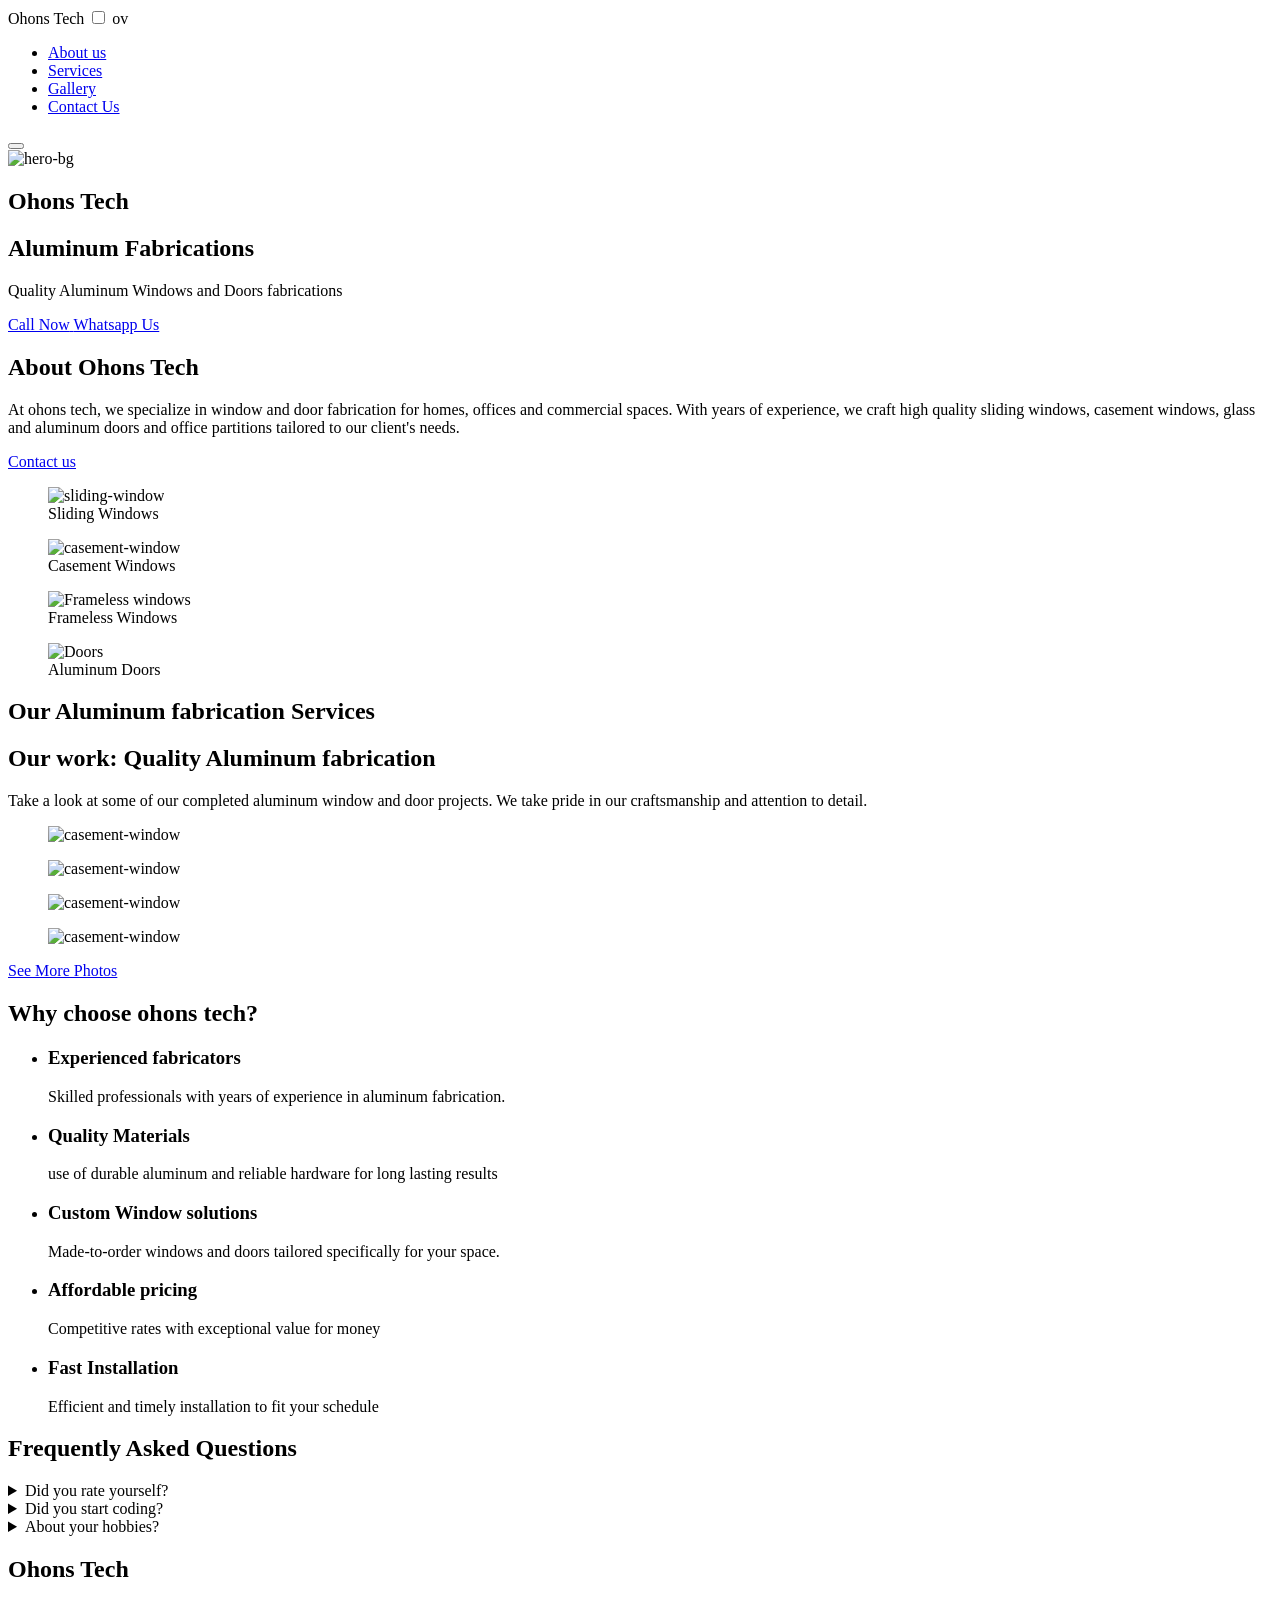
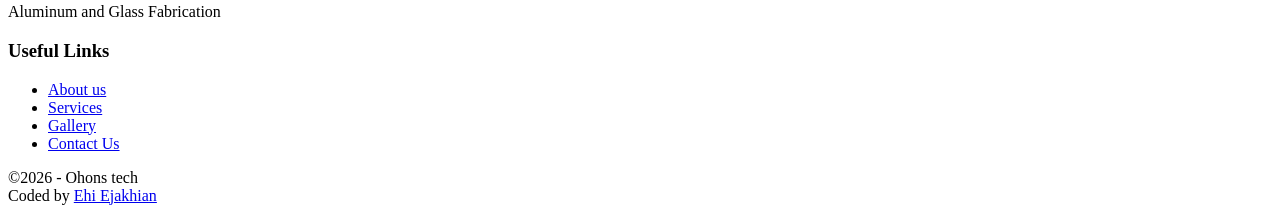
==== index.html @ 2bec63d8 "sec" ====
<!DOCTYPE html>
<html lang="en">
<head>
  <meta charset="UTF-8">
  <meta name="viewport" content="width=device-width, initial-scale=1.0">
  <link rel="shortcut icon" href="./assets/images/logos/favicon.ico" type="image/x-icon"/>
  <title>Ohons Tech | Aluminum and glass fabrication</title>
  <link rel="stylesheet" href="./scss/css/main.css"/>
  <link rel="stylesheet" href="./scss/css/main.css"/>
</head>
<body>
<div class="loader">
</div>
<header>
  <span class="logo">
    <span>Ohons Tech</span>
  </span>

  <input type="checkbox" id="checkbox"/>
  <label for="checkbox" class="overlay">ov</label>
  <label for="checkbox" class="hamburger">
    <span></span>
    <span></span>
    <span></span>
  </label>

  <nav>
    <label for="checkbox">
      <span></span>
      <span></span>
    </label>
    <ul>
      <li><a href="#">About us</a></li>
      <li><a href="#">Services</a></li>
      <li><a href="#">Gallery</a></li>
      <li><a href="#">Contact Us</a></li>
    </ul>

    <button class="theme">
      <i class="fa-brands fa-sun"></i>
    </button>
  </nav>
</header>

<main>
  <!-- HERO -->
  <section class="hero">
    <div class="hero__img">
      <img src="./assets/images/csc_hero.png" alt="hero-bg"/>
    </div>
    <div class="hero__content">
      <div class="logo">
        <h1>Ohons Tech</h1>
        <h2>Aluminum Fabrications</h2>
      </div>
      <p>Quality Aluminum Windows and Doors fabrications</p>
      <div class="links">
        <a href="#">
          <i class="fa fa-phone"></i>
          <span>Call Now</span>
        </a>
        <a href="#">
          <i class="fa fa-whatsapp"></i>
          <span>Whatsapp Us</span>
        </a>
      </div>
    </div>
  </section>

  <!-- ABOUT -->
  <section class="about">
    <div class="about__content">
      <h2><span class="focus">About</span> Ohons Tech</h2>
      <p>At ohons tech, we specialize in window and door fabrication for homes, offices and commercial spaces. With years of experience, we craft high quality sliding windows, casement windows, glass and aluminum doors and office partitions tailored to our client's needs.</p>
      <a href="#">Contact us</a>
    </div>
    <div class="about__img">
      <figure>
        <img src="./assets/images/sli.jpg" alt="sliding-window"/>
        <figcaption>Sliding Windows</figcaption>
      </figure>
      <figure>
        <img src="./assets/images/csc_nig.jpg" alt="casement-window"/>
        <figcaption>Casement Windows</figcaption>
      </figure>
      <figure>
        <img src="./assets/images/fr_grey.webp" alt="Frameless windows"/>
        <figcaption>Frameless Windows</figcaption>
      </figure>
      <figure>
        <img src="./assets/images/fr_house.jpg" alt="Doors"/>
        <figcaption>Aluminum Doors</figcaption>
      </figure>
    </div>
  </section>

  <!-- SERVICES -->
  <section class="services">
    <div class="services__content">
      <h2>Our Aluminum fabrication <span class="focus">Services</span></h2>
      <div class="grid">
      </div>
    </div>
  </section>

  <!-- GALLERY -->
  <section class="home-gallery">
    <div class="home-gallery__content">
      <h2><span class="focus">Our work:</span> Quality Aluminum fabrication</h2>
      <p>Take a look at some of our completed aluminum window and door projects. We take pride in our craftsmanship and attention to detail.</p>
    </div>
    <div class="home-gallery__img">
      <figure>
        <img src="./assets/images/csc_nig.jpg" alt="casement-window"/>
      </figure>
      <figure>
        <img src="./assets/images/fr_grey.webp" alt="casement-window"/>
      </figure>
      <figure>
        <img src="./assets/images/sli_black.jpg" alt="casement-window"/>
      </figure>
      <figure>
        <img src="./assets/images/csc_nig.jpg" alt="casement-window"/>
      </figure>
    </div>
    <a href="#">See More Photos</a>
  </section>

  <!-- CHOOSE -->
  <section class="choose">
    <div class="choose__content">
      <h2>Why <span class="focus">choose</span> ohons tech?</h2>
      <ul>
        <li>
          <h3>Experienced fabricators</h3>
          <p>Skilled professionals with years of experience in aluminum fabrication.</p>
        </li>
        <li>
          <h3>Quality Materials</h3>
          <p>use of durable aluminum and reliable hardware for long lasting results</p>
        </li>
        <li>
          <h3>Custom  Window solutions</h3>
          <p>Made-to-order windows and doors tailored specifically for your space.</p>
        </li>
        <li>
          <h3>Affordable pricing</h3>
          <p>Competitive rates with exceptional value for money</p>
        </li>
        <li>
          <h3>Fast Installation</h3>
          <p>Efficient and timely installation to fit your schedule</p>
        </li>
      </ul>
    </div>
  </section>

  <!-- FAQS -->
  <section id="faqs" class="faqs">
    <h2>Frequently Asked <span class="focus">Questions</span></h2>
    <div class="faqs__questions">
      <details name="details">
        <summary>Did you rate yourself?</summary>
        <p>
          For some of my skills, I used the progress value I had on the site I learn from. <a href="www.w3schools.org">W3schools</a> for example has a progress tracking system and I used that in some of the values. For the others, I just assumed.
        </p>
      </details>
      <details name="details">
        <summary>Did you start coding?</summary>
        <p>
          While attending classes for my National diploma in computer engineering, I was introduced a bit to HTML. I just got home, searched the stuff up on youtube and here I am. I was also inctroduced to Visual Basic using the .NET framework, and to C++ for writing Arduino code.
        </p>
      </details>
      <details name="details">
        <summary>About your hobbies?</summary>
        <p>
          I love sketching, drawing comics and animation. I draw a lot or at least, I used to. I love to sing too. I love reading about discoveries and new science concepts. I can say Coding is a hobby of mine too. I also love watching movies (maybe too much).
          <br>Over all, I love telling others about God's purpose of a wonderful earth free from sufferning and pain. The bible may be old, but as one of Jehovah's witnesses, I believe it's a manual for life. See more about this gist at <a href="www.jw.org">JW.org</a>
        </p>
      </details>
    </div>
  </section>
</main>

<footer>
  <div class="logo">
    <h2>Ohons Tech</h2>
    <span>Aluminum and Glass Fabrication</span>
  </div>

  <div class="content">
    <div class="content__group">
      <h3>Useful Links</h3>
      <ul>
        <li><a href="#">About us</a></li>
        <li><a href="#">Services</a></li>
        <li><a href="#">Gallery</a></li>
        <li><a href="#">Contact Us</a></li>
      </ul>
    </div>
    <div class="social-icons">
      <ul>
        <a href="#"><i class="fa fa-facebook"></i></a>
        <a href="#"><i class="fa fa-whatsapp"></i></a>
        <a href="#"><i class="fa fa-envelope-o"></i></a>
      </ul>
    </div>
  </div>

  <div class="copyright">
    &copy;2026 - Ohons tech
    <div class="attribution">
      Coded by <a href="https://ehiejakhian.github.io/">Ehi Ejakhian</a>
    </div>
  </div>
</footer>

<!-- TEMPLATES -->
<template id="service-template">
  <div class="service">
    <div class="heading">
      <h3>Sliding windows</h3>
    </div>
    <p>
      High quality aluminum sliding windows for smooth operation and modern look.
    </p>
  </div>
</template>

<script type="module" src="./scripts/fetch.js"></script>

</body>
</html>
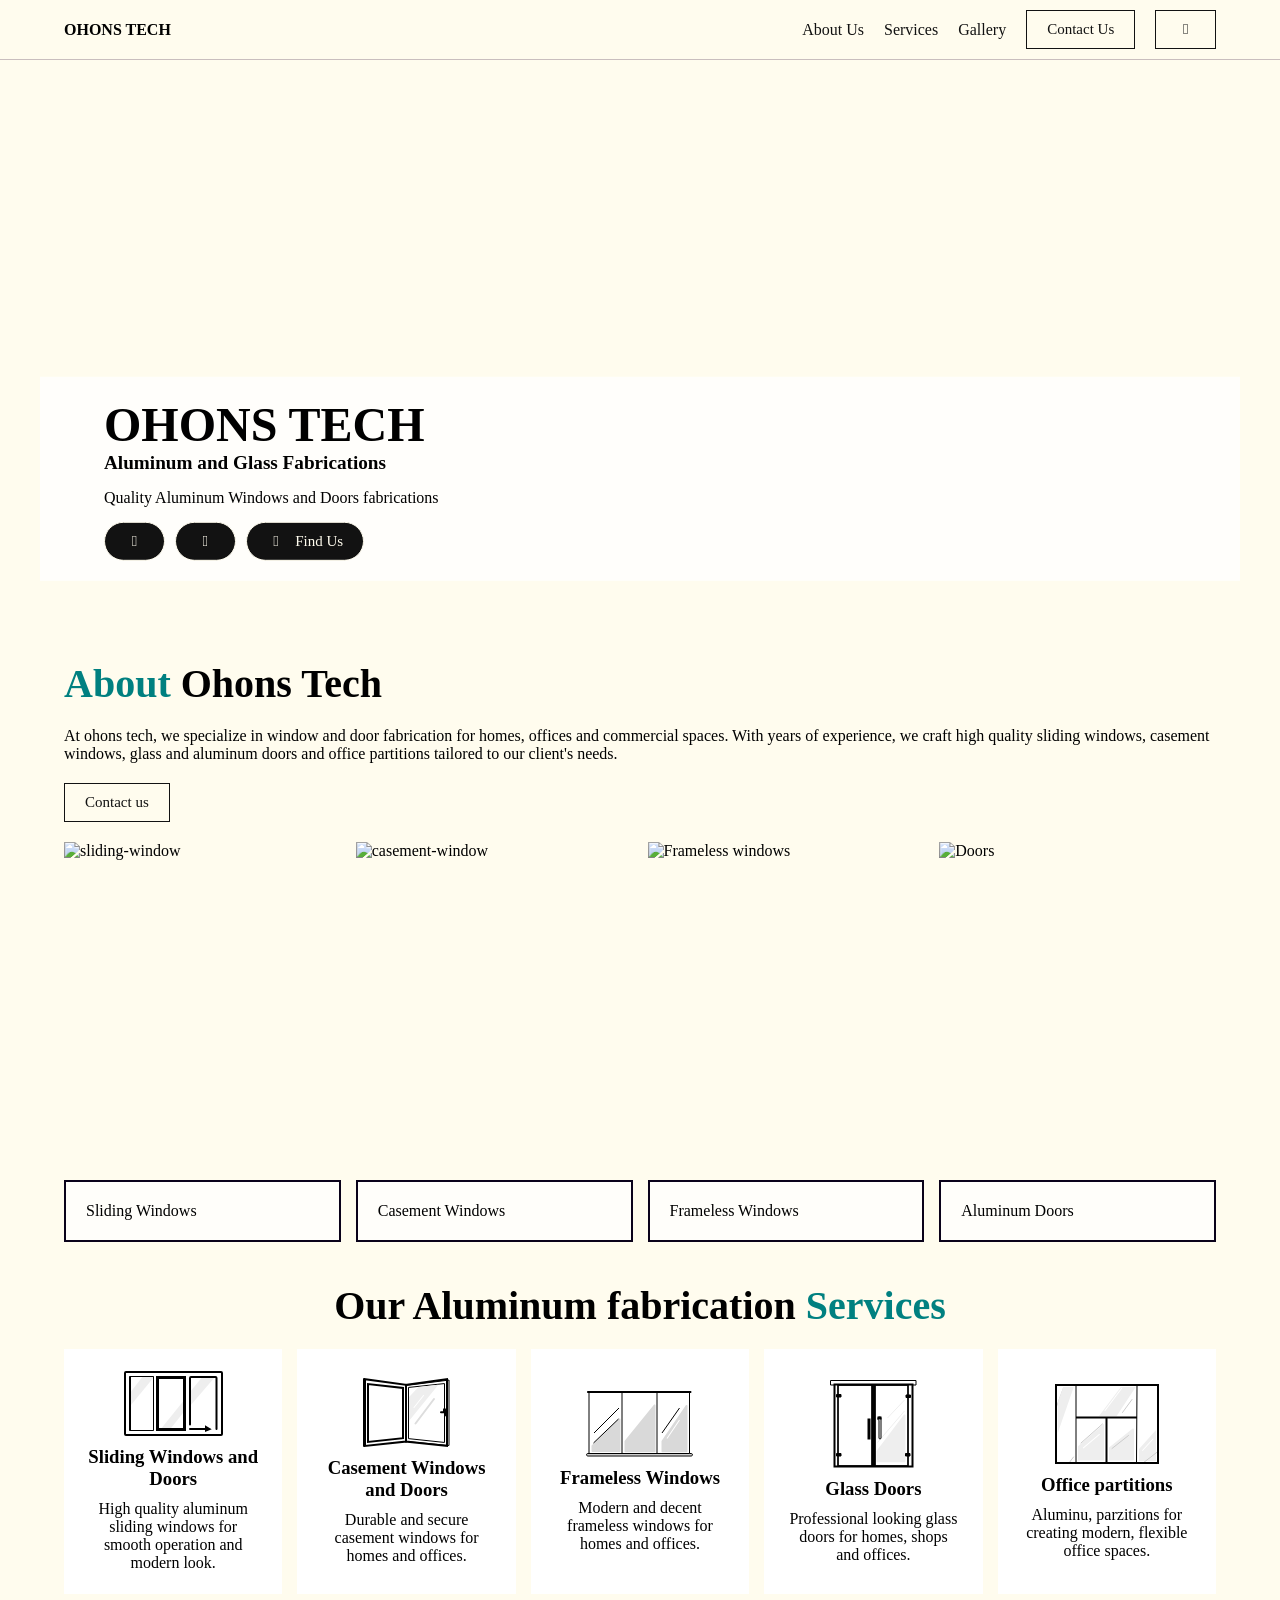
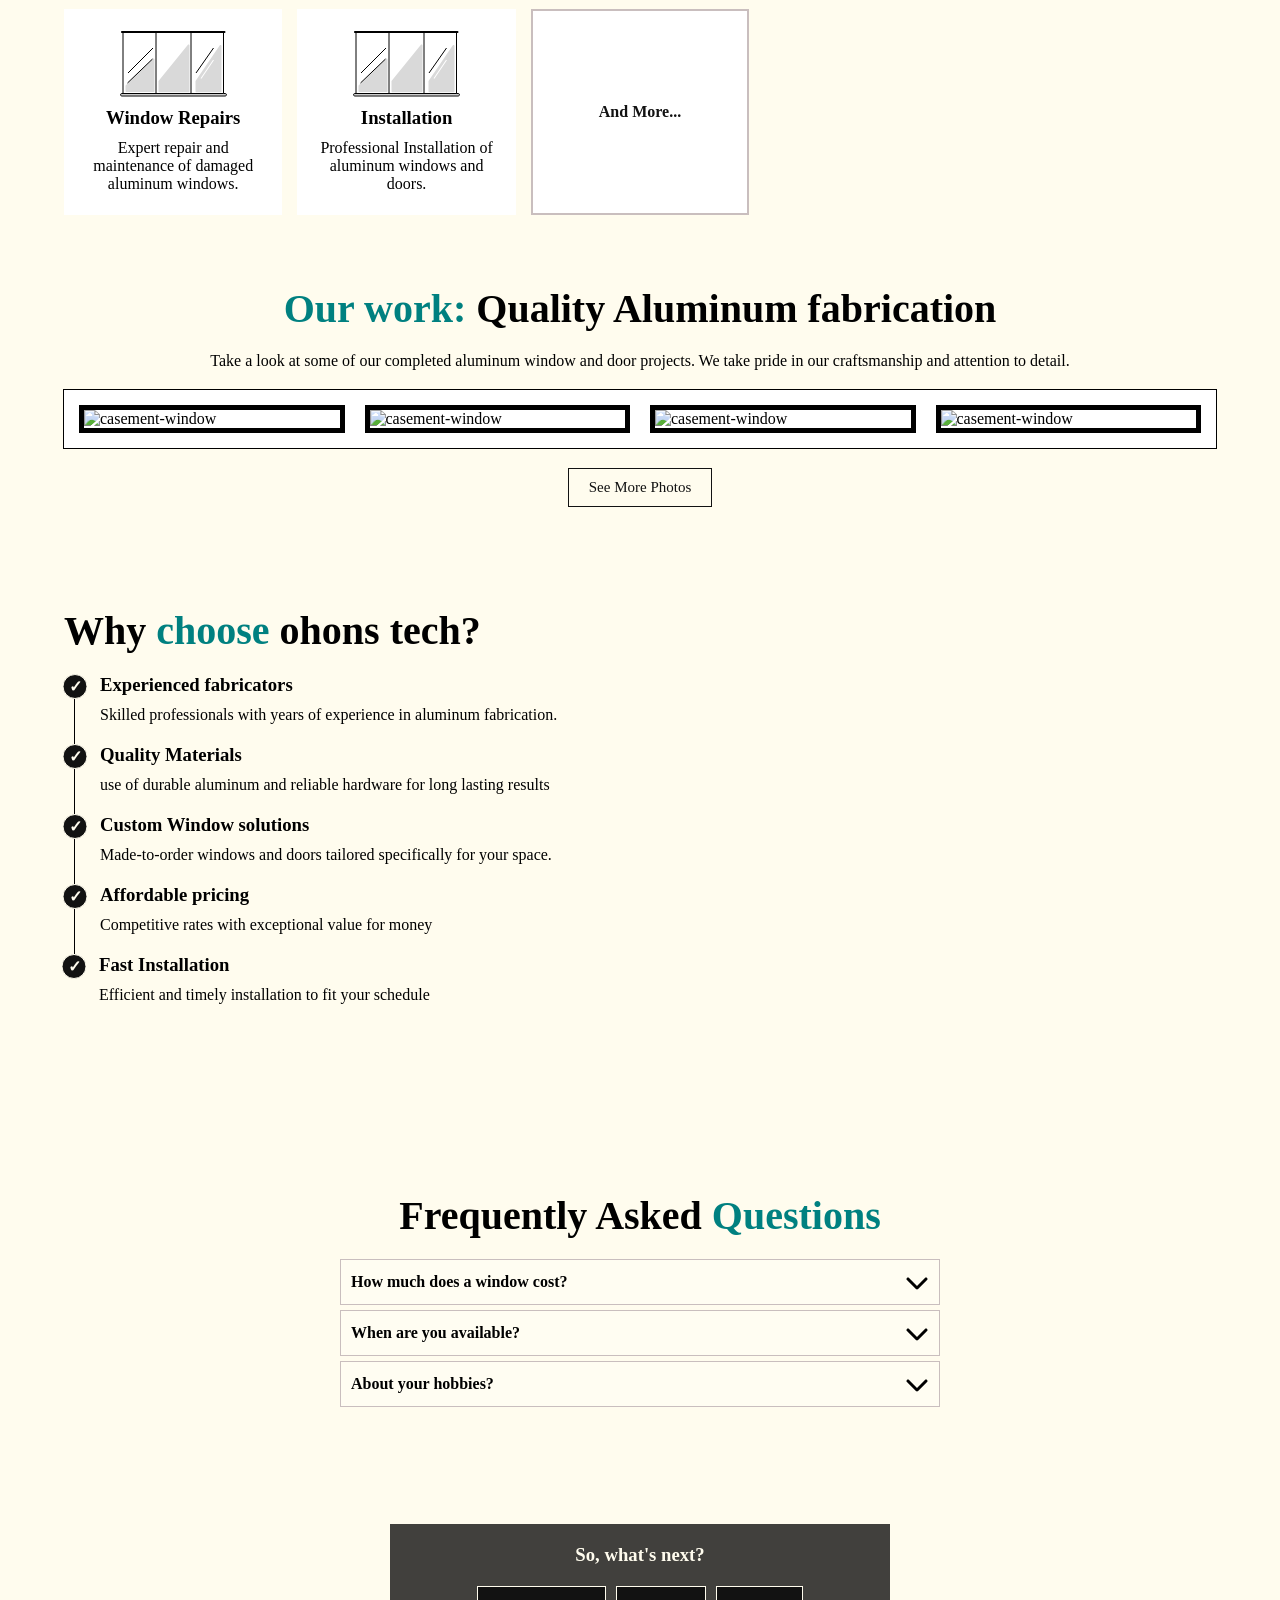
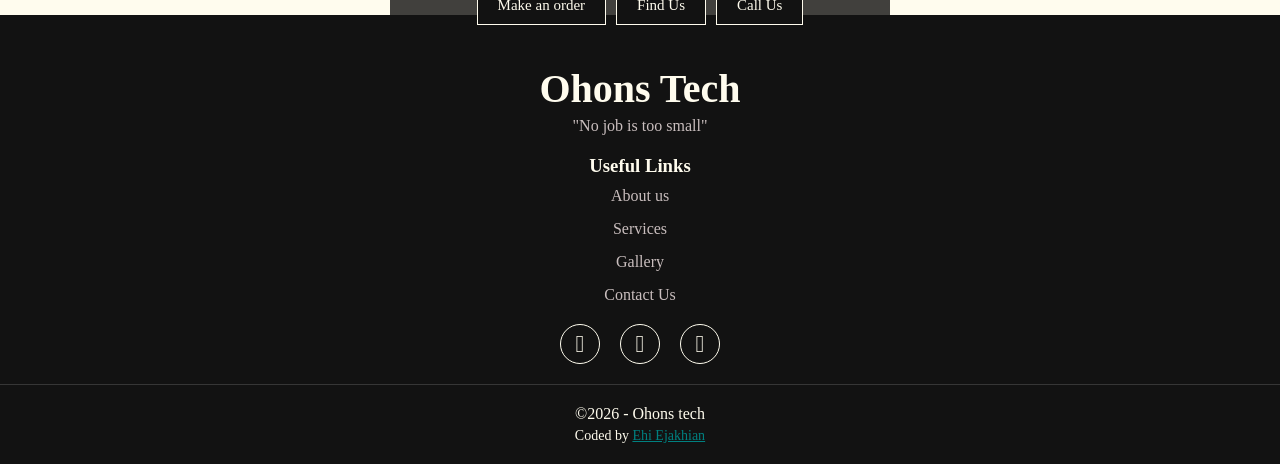
==== commit f77438cd: "added the loader and lots of other stuff" ====
--- a/index.html
+++ b/index.html
@@ -9,59 +9,74 @@
   <link rel="stylesheet" href="./scss/css/main.css"/>
 </head>
 <body>
-<div class="loader">
+<div class="loader active">
+  <div class="loader__content">
+    <div class="window">
+      <span></span><span></span><span></span><span></span>
+    </div>
+    <div class="word">
+      <span class="letter">O</span><span class="letter">h</span><span class="letter">o</span><span class="letter">n</span><span class="letter">s</span>
+    </div>
+    <div class="word">
+      <span class="letter">t</span><span class="letter">e</span><span class="letter">c</span><span class="letter">h</span>
+    </div>
+  </div>
 </div>
 <header>
-  <span class="logo">
-    <span>Ohons Tech</span>
-  </span>
-
-  <input type="checkbox" id="checkbox"/>
-  <label for="checkbox" class="overlay">ov</label>
-  <label for="checkbox" class="hamburger">
-    <span></span>
-    <span></span>
-    <span></span>
-  </label>
-
-  <nav>
-    <label for="checkbox">
+  <div class="content">
+    <span class="logo">
+      <span>Ohons Tech</span>
+    </span>
+  
+    <input type="checkbox" id="checkbox"/>
+    <label for="checkbox" class="overlay"></label>
+    <label for="checkbox" class="hamburger">
+      <span></span>
       <span></span>
       <span></span>
     </label>
-    <ul>
-      <li><a href="#">About us</a></li>
-      <li><a href="#">Services</a></li>
-      <li><a href="#">Gallery</a></li>
-      <li><a href="#">Contact Us</a></li>
-    </ul>
-
-    <button class="theme">
-      <i class="fa-brands fa-sun"></i>
-    </button>
-  </nav>
+  
+    <nav>
+      <label for="checkbox">
+        <span></span>
+        <span></span>
+      </label>
+      <ul>
+        <li><a href="#">About us</a></li>
+        <li><a href="#">Services</a></li>
+        <li><a href="#">Gallery</a></li>
+        <li><a href="#">Contact Us</a></li>
+      </ul>
+  
+      <button class="theme" title="Toggle theme">
+        <i class="fa fa-adjust"></i>
+      </button>
+    </nav>
+  </div>
 </header>
 
 <main>
   <!-- HERO -->
   <section class="hero">
     <div class="hero__img">
-      <img src="./assets/images/csc_hero.png" alt="hero-bg"/>
+      <img src="./assets/images/csc_nig.jpg" alt="hero-bg" class="mobile"/>
     </div>
     <div class="hero__content">
       <div class="logo">
         <h1>Ohons Tech</h1>
-        <h2>Aluminum Fabrications</h2>
+        <h2>Aluminum  and Glass Fabrications</h2>
       </div>
       <p>Quality Aluminum Windows and Doors fabrications</p>
       <div class="links">
         <a href="#">
           <i class="fa fa-phone"></i>
-          <span>Call Now</span>
         </a>
         <a href="#">
           <i class="fa fa-whatsapp"></i>
-          <span>Whatsapp Us</span>
+        </a>
+        <a href="#">
+          <i class="fa fa-map-marker"></i>
+          <span>Find Us</span>
         </a>
       </div>
     </div>
@@ -160,19 +175,34 @@
     <h2>Frequently Asked <span class="focus">Questions</span></h2>
     <div class="faqs__questions">
       <details name="details">
-        <summary>Did you rate yourself?</summary>
+        <summary>
+          How much does a window cost?
+          <svg xmlns="http://www.w3.org/2000/svg" viewBox="0 0 448 512">
+            <path fill="currentColor" d="M201.4 406.6c12.5 12.5 32.8 12.5 45.3 0l192-192c12.5-12.5 12.5-32.8 0-45.3s-32.8-12.5-45.3 0L224 338.7 54.6 169.4c-12.5-12.5-32.8-12.5-45.3 0s-12.5 32.8 0 45.3l192 192z"/>
+          </svg>
+        </summary>
         <p>
-          For some of my skills, I used the progress value I had on the site I learn from. <a href="www.w3schools.org">W3schools</a> for example has a progress tracking system and I used that in some of the values. For the others, I just assumed.
+          Depends on the type. You eed not worry about cost that much. We offer decent prices for all of our products. However, to see a estimated and frequently updated lists of prices check <a href="www.w3schools.org">here.</a>
         </p>
       </details>
       <details name="details">
-        <summary>Did you start coding?</summary>
+        <summary>
+          When are you available?
+          <svg xmlns="http://www.w3.org/2000/svg" viewBox="0 0 448 512">
+            <path fill="currentColor" d="M201.4 406.6c12.5 12.5 32.8 12.5 45.3 0l192-192c12.5-12.5 12.5-32.8 0-45.3s-32.8-12.5-45.3 0L224 338.7 54.6 169.4c-12.5-12.5-32.8-12.5-45.3 0s-12.5 32.8 0 45.3l192 192z"/>
+          </svg>
+        </summary>
         <p>
-          While attending classes for my National diploma in computer engineering, I was introduced a bit to HTML. I just got home, searched the stuff up on youtube and here I am. I was also inctroduced to Visual Basic using the .NET framework, and to C++ for writing Arduino code.
+          Our working hours are from <b>8AM to 6PM</b>. You can meet us at work from Monday to Saturday.
         </p>
       </details>
       <details name="details">
-        <summary>About your hobbies?</summary>
+        <summary>
+          About your hobbies?
+          <svg xmlns="http://www.w3.org/2000/svg" viewBox="0 0 448 512">
+            <path fill="currentColor" d="M201.4 406.6c12.5 12.5 32.8 12.5 45.3 0l192-192c12.5-12.5 12.5-32.8 0-45.3s-32.8-12.5-45.3 0L224 338.7 54.6 169.4c-12.5-12.5-32.8-12.5-45.3 0s-12.5 32.8 0 45.3l192 192z"/>
+          </svg>
+        </summary>
         <p>
           I love sketching, drawing comics and animation. I draw a lot or at least, I used to. I love to sing too. I love reading about discoveries and new science concepts. I can say Coding is a hobby of mine too. I also love watching movies (maybe too much).
           <br>Over all, I love telling others about God's purpose of a wonderful earth free from sufferning and pain. The bible may be old, but as one of Jehovah's witnesses, I believe it's a manual for life. See more about this gist at <a href="www.jw.org">JW.org</a>
@@ -180,12 +210,23 @@
       </details>
     </div>
   </section>
+
+  <section class="cta">
+    <div class="cta__content">
+      <h3>So, what's next?</h3>
+      <div class="btns">
+        <a href="#">Make an order</a>
+        <a href="#">Find Us</a>
+        <a href="#">Call Us</a>
+      </div>
+    </div>
+  </section>
 </main>
 
 <footer>
   <div class="logo">
     <h2>Ohons Tech</h2>
-    <span>Aluminum and Glass Fabrication</span>
+    <span>"No job is too small"</span>
   </div>
 
   <div class="content">
@@ -215,9 +256,11 @@
   </div>
 </footer>
 
+
 <!-- TEMPLATES -->
 <template id="service-template">
   <div class="service">
+    <img src="./assets/svgs/frameless.svg" alt="img">
     <div class="heading">
       <h3>Sliding windows</h3>
     </div>
@@ -227,6 +270,7 @@
   </div>
 </template>
 
+<script type="module" src="./scripts/loader.js"></script>
 <script type="module" src="./scripts/fetch.js"></script>
 
 </body>
--- a/scss/css/main.css
+++ b/scss/css/main.css
@@ -0,0 +1,14462 @@
+@charset "UTF-8";
+@font-face {
+  font-family: "overpass";
+  src: url("../../assets/fonts/overpass.ttf");
+}
+@font-face {
+  font-family: "manrope";
+  src: url("../../assets/fonts/manrope.ttf");
+}
+:root {
+  --side-p: clamp(20px, 5dvw, 10%);
+  --max-w: 1200px;
+  --bg: #fffcee;
+  --text: #121212;
+  --font: 16px;
+  --medium: #c9bebe;
+  --dark: #0a021a;
+  --btn-c: #14440fee;
+  --special-link: teal;
+}
+
+@keyframes appear {
+  from {
+    opacity: 0;
+    scale: 0.5;
+  }
+  to {
+    opacity: 1;
+    scale: 1;
+  }
+}
+@keyframes load {
+  0% {
+    transform: rotate(0deg);
+  }
+  100% {
+    transform: rotate(360deg);
+  }
+}
+@keyframes counterRotate {
+  from {
+    transform: rotate(0deg);
+  }
+  to {
+    transform: rotate(-360deg);
+  }
+}
+*, *::before, *::after {
+  margin: 0;
+  padding: 0;
+  box-sizing: border-box;
+}
+
+body {
+  font-family: "overpass";
+  font-size: var(--font);
+  background: var(--bg);
+}
+
+main {
+  display: flex;
+  justify-content: normal;
+  align-items: normal;
+  flex-flow: column;
+  gap: 0;
+}
+main > section {
+  width: 100%;
+  display: flex;
+  justify-content: center;
+  align-items: center;
+  flex-flow: column;
+  gap: 20px;
+}
+main > section > [class*=__content], main > section > [class*=__img] {
+  width: 100%;
+  max-width: 1200px;
+}
+
+h1 {
+  font-size: clamp(2.5rem, 5dvw, 3rem);
+}
+
+h2 {
+  font-size: clamp(2rem, 5dvw, 2.5rem);
+}
+
+h1, h2 {
+  font-family: "manrope";
+}
+h1 .focus, h2 .focus {
+  color: var(--special-link);
+}
+
+img {
+  display: block;
+  width: 100%;
+}
+
+.loader {
+  border: 2px solid;
+  background: var(--bg);
+  position: fixed;
+  z-index: 100;
+  top: 0;
+  bottom: 0;
+  right: 0;
+  left: 0;
+  display: none;
+}
+.loader.active {
+  display: flex;
+  justify-content: center;
+  align-items: center;
+  flex-flow: row;
+  gap: 0;
+}
+.loader__content {
+  text-transform: uppercase;
+  display: flex;
+  justify-content: center;
+  align-items: center;
+  flex-flow: column;
+  gap: 5px;
+}
+.loader__content .window {
+  border: 2px solid;
+  height: 100px;
+  width: 70px;
+  margin-bottom: 20px;
+  padding: 5px;
+  display: grid;
+  grid-template-columns: repeat(2, 1fr);
+  grid-template-rows: repeat(2, 1fr);
+  position: relative;
+  overflow: hidden;
+  background: #fff;
+}
+.loader__content .window::before, .loader__content .window::after {
+  position: absolute;
+  content: "";
+  height: 150px;
+  width: 1px;
+  background: var(--medium);
+  transform: rotate(34deg);
+  place-self: center;
+  z-index: 1;
+}
+.loader__content .window::after {
+  transform: rotate(-34deg);
+}
+.loader__content .window span {
+  overflow: hidden;
+  border: 1px solid;
+  position: relative;
+  z-index: 2;
+  background: var(--bg);
+  display: flex;
+  justify-content: center;
+  align-items: center;
+  flex-flow: row;
+  gap: 0;
+}
+.loader__content .window span::after {
+  content: "";
+  position: absolute;
+  background: #eee;
+  width: 20px;
+  height: 100px;
+  transform: rotate(45deg);
+}
+.loader__content .window span::before {
+  content: "";
+  position: absolute;
+  z-index: 2;
+  background: var(--bg);
+  width: 2px;
+  height: 100px;
+  transform: rotate(45deg);
+}
+.loader__content .word {
+  display: flex;
+  justify-content: normal;
+  align-items: normal;
+  flex-flow: row;
+  gap: 5px;
+}
+.loader__content .word .letter {
+  width: 25px;
+  height: 25px;
+  background: var(--text);
+  color: var(--bg);
+  text-align: center;
+  animation: loader__text 2s linear infinite;
+  display: flex;
+  justify-content: center;
+  align-items: center;
+  flex-flow: row;
+  gap: 0;
+}
+
+@keyframes loader__text {
+  0% {
+    transform: translateY(-5px);
+  }
+  100% {
+    transform: translateY(0);
+  }
+}
+header {
+  position: fixed;
+  z-index: 10;
+  top: 0;
+  right: 0;
+  left: 0;
+  background: var(--bg);
+  border-bottom: 1px solid var(--medium);
+  padding: 10px var(--side-p);
+  display: flex;
+  justify-content: center;
+  align-items: center;
+  flex-flow: row;
+  gap: 0;
+}
+header .content {
+  width: 100%;
+  display: flex;
+  justify-content: space-between;
+  align-items: center;
+  flex-flow: row;
+  gap: 10px;
+  max-width: var(--max-w);
+}
+header .logo {
+  font-weight: 700;
+  text-transform: uppercase;
+}
+header #checkbox {
+  display: none;
+}
+header .overlay {
+  position: fixed;
+  z-index: 11;
+  top: 0;
+  bottom: 0;
+  right: 0;
+  left: 0;
+  transform: translateY(100%);
+  transition: all 0.5s;
+  background: linear-gradient(transparent, rgba(0, 0, 0, 0.5));
+}
+header .hamburger {
+  width: 35px;
+  height: 35px;
+  border-radius: 50%;
+  cursor: pointer;
+  transition: all 0.5s;
+  display: flex;
+  justify-content: center;
+  align-items: center;
+  flex-flow: column;
+  gap: 5px;
+}
+header .hamburger:hover {
+  background: rgba(204, 204, 204, 0.2);
+}
+header .hamburger span {
+  width: 25px;
+  height: 3px;
+  background: var(--text);
+}
+header nav {
+  position: fixed;
+  z-index: 12;
+  bottom: 0;
+  right: 0;
+  left: 0;
+  padding: 20px var(--side-p);
+  background: var(--dark);
+  color: var(--bg);
+  transition: all 0.5s;
+  transform: translateY(100%);
+  display: flex;
+  justify-content: normal;
+  align-items: start;
+  flex-flow: column;
+  gap: 25px;
+}
+header nav label {
+  cursor: pointer;
+  height: 35px;
+  width: 35px;
+  border-radius: 50%;
+  position: relative;
+  transition: all 0.3s;
+  display: flex;
+  justify-content: center;
+  align-items: center;
+  flex-flow: row;
+  gap: 0;
+}
+header nav label:hover {
+  background: rgba(204, 204, 204, 0.1);
+}
+header nav label span {
+  position: absolute;
+  min-width: 25px;
+  height: 3px;
+  background: var(--bg);
+  transform: rotate(45deg);
+}
+header nav label span:nth-of-type(2) {
+  transform: rotate(-45deg);
+}
+header nav ul {
+  list-style: none;
+  display: flex;
+  justify-content: normal;
+  align-items: start;
+  flex-flow: column;
+  gap: 10px;
+}
+header nav ul li a {
+  color: inherit;
+  text-decoration: none;
+}
+header nav button {
+  color: var(--bg);
+  background: transparent;
+  padding: 10px 20px;
+  font: inherit;
+  font-size: 15px;
+  text-decoration: none;
+  border: 1px solid;
+  transition: all 0.3s;
+  display: flex;
+  justify-content: center;
+  align-items: center;
+  flex-flow: row;
+  gap: 10px;
+}
+header nav button:hover {
+  color: var(--medium);
+  background: var(--text);
+  border-color: var(--text);
+}
+header nav button span {
+  display: flex;
+  justify-content: center;
+  align-items: center;
+  flex-flow: row;
+  gap: 0;
+}
+header #checkbox:checked ~ .hamburger {
+  opacity: 0;
+}
+header #checkbox:checked ~ nav {
+  transform: translateY(0);
+}
+header #checkbox:checked ~ .overlay {
+  transform: translateY(0);
+}
+@media (min-width: 700px) {
+  header .hamburger, header .overlay {
+    display: none;
+  }
+  header nav {
+    padding: 0;
+    position: static;
+    transform: translateY(0);
+    background: var(--bg);
+    color: var(--text);
+    display: flex;
+    justify-content: right;
+    align-items: normal;
+    flex-flow: row;
+    gap: 20px;
+  }
+  header nav label {
+    display: none;
+  }
+  header nav ul {
+    display: flex;
+    justify-content: right;
+    align-items: center;
+    flex-flow: row;
+    gap: 20px;
+  }
+  header nav ul li a {
+    text-transform: capitalize;
+  }
+  header nav ul li:last-of-type a {
+    color: var(--text);
+    background: transparent;
+    padding: 10px 20px;
+    font: inherit;
+    font-size: 15px;
+    text-decoration: none;
+    border: 1px solid;
+    transition: all 0.3s;
+    display: flex;
+    justify-content: center;
+    align-items: center;
+    flex-flow: row;
+    gap: 10px;
+  }
+  header nav ul li:last-of-type a:hover {
+    color: var(--medium);
+    background: var(--text);
+    border-color: var(--text);
+  }
+  header nav ul li:last-of-type a span {
+    display: flex;
+    justify-content: center;
+    align-items: center;
+    flex-flow: row;
+    gap: 0;
+  }
+  header nav .theme {
+    color: var(--text);
+    background: transparent;
+    padding: 10px 20px;
+    font: inherit;
+    font-size: 15px;
+    text-decoration: none;
+    border: 1px solid;
+    transition: all 0.3s;
+    display: flex;
+    justify-content: center;
+    align-items: center;
+    flex-flow: row;
+    gap: 10px;
+  }
+  header nav .theme:hover {
+    color: var(--medium);
+    background: var(--text);
+    border-color: var(--text);
+  }
+  header nav .theme span {
+    display: flex;
+    justify-content: center;
+    align-items: center;
+    flex-flow: row;
+    gap: 0;
+  }
+}
+
+.hero {
+  position: relative;
+}
+.hero__img, .hero [class*=__img] {
+  width: 100%;
+  max-width: 100%;
+}
+.hero__img img, .hero [class*=__img] img {
+  display: block;
+  width: 100%;
+  height: 100%;
+  height: 60dvh;
+  object-fit: cover;
+}
+.hero__content {
+  background: rgba(255, 255, 255, 0.8);
+  position: absolute;
+  z-index: 1;
+  bottom: 0;
+  margin-right: var(--side-p);
+  margin-left: var(--side-p);
+  padding: 20px var(--side-p);
+  margin-top: 200px;
+  transform: translateY(20%);
+  display: flex;
+  justify-content: normal;
+  align-items: start;
+  flex-flow: column;
+  gap: 15px;
+}
+@media (max-width: 500px) {
+  .hero__content {
+    right: 0;
+    left: 0;
+    background: #fff;
+  }
+}
+.hero__content .logo h1 {
+  text-transform: uppercase;
+}
+.hero__content .logo h2 {
+  font-size: 1.2rem;
+}
+.hero__content .links {
+  display: flex;
+  justify-content: normal;
+  align-items: normal;
+  flex-flow: row wrap;
+  gap: 10px;
+}
+.hero__content .links a {
+  color: var(--bg);
+  background: var(--text);
+  padding: 10px 20px;
+  font: inherit;
+  font-size: 15px;
+  text-decoration: none;
+  border: 1px solid;
+  transition: all 0.3s;
+  display: flex;
+  justify-content: center;
+  align-items: center;
+  flex-flow: row;
+  gap: 10px;
+}
+.hero__content .links a:hover {
+  color: var(--text);
+  background: var(--bg);
+  border-color: var(--bg);
+}
+.hero__content .links a span {
+  display: flex;
+  justify-content: center;
+  align-items: center;
+  flex-flow: row;
+  gap: 0;
+}
+.hero__content .links a {
+  border-radius: 50px;
+}
+.hero__content .links a:hover {
+  border: 1px solid var(--text);
+}
+
+.about {
+  margin-top: 100px;
+  padding: 20px var(--side-p);
+  min-height: 60dvh;
+  display: flex;
+  justify-content: center;
+  align-items: center;
+  flex-flow: column;
+  gap: 20px;
+}
+.about__content {
+  display: flex;
+  justify-content: normal;
+  align-items: start;
+  flex-flow: column;
+  gap: 20px;
+}
+.about__content a {
+  color: var(--text);
+  background: transparent;
+  padding: 10px 20px;
+  font: inherit;
+  font-size: 15px;
+  text-decoration: none;
+  border: 1px solid;
+  transition: all 0.3s;
+  display: flex;
+  justify-content: center;
+  align-items: center;
+  flex-flow: row;
+  gap: 10px;
+}
+.about__content a:hover {
+  color: var(--medium);
+  background: var(--text);
+  border-color: var(--text);
+}
+.about__content a span {
+  display: flex;
+  justify-content: center;
+  align-items: center;
+  flex-flow: row;
+  gap: 0;
+}
+.about__img {
+  display: grid;
+  grid-template-columns: repeat(auto-fit, minmax(250px, 1fr));
+  gap: 15px;
+}
+.about__img figure {
+  position: relative;
+  height: 400px;
+  overflow: hidden;
+}
+.about__img figure img {
+  height: 100%;
+  width: 100%;
+  object-fit: cover;
+}
+.about__img figure figcaption {
+  position: absolute;
+  bottom: 0;
+  right: 0;
+  left: 0;
+  border: 2px solid var(--dark);
+  padding: 20px;
+  background: rgba(255, 255, 255, 0.7);
+}
+
+.services {
+  --red: green;
+  padding: 20px var(--side-p);
+}
+.services__content {
+  text-align: center;
+  display: flex;
+  justify-content: center;
+  align-items: center;
+  flex-flow: column;
+  gap: 20px;
+}
+.services__content .grid {
+  width: 100%;
+  display: grid;
+  grid-template-columns: repeat(auto-fit, minmax(200px, 1fr));
+  gap: 15px;
+}
+.services__content .grid > * {
+  min-height: 200px;
+  padding: 20px;
+  background: #fff;
+  text-align: center;
+  border: 2px solid transparent;
+  transition: all 0.3s;
+  display: flex;
+  justify-content: center;
+  align-items: center;
+  flex-flow: column;
+  gap: 10px;
+}
+.services__content .grid > * img {
+  width: auto;
+  filter: hue-rotate(180deg);
+}
+.services__content .grid > *:hover {
+  border: 2px solid var(--special-link);
+  transform: scale(1.05);
+}
+.services__content .grid .more {
+  text-decoration: none;
+  color: var(--text);
+  font-weight: 700;
+  border: 2px solid var(--medium);
+}
+.services__content .grid .more:hover {
+  border-color: purple;
+  color: purple;
+}
+
+.home-gallery {
+  padding: 50px var(--side-p);
+  display: flex;
+  justify-content: center;
+  align-items: center;
+  flex-flow: column;
+  gap: 20px;
+}
+.home-gallery__content {
+  text-align: center;
+  display: flex;
+  justify-content: center;
+  align-items: center;
+  flex-flow: column;
+  gap: 20px;
+}
+.home-gallery__img {
+  border: 15px solid #fff;
+  outline: 1px solid;
+  background: #fff;
+  display: flex;
+  justify-content: normal;
+  align-items: normal;
+  flex-flow: row wrap;
+  gap: 20px;
+}
+.home-gallery__img figure {
+  flex: 1;
+  border: 5px solid;
+  width: 100%;
+  max-width: 400px;
+  overflow: hidden;
+}
+.home-gallery__img figure img {
+  width: 100%;
+  height: 100%;
+  object-fit: cover;
+  transition: all 0.5s;
+}
+.home-gallery__img figure img:hover {
+  transform: scale(1.2);
+}
+.home-gallery > a {
+  color: var(--text);
+  background: transparent;
+  padding: 10px 20px;
+  font: inherit;
+  font-size: 15px;
+  text-decoration: none;
+  border: 1px solid;
+  transition: all 0.3s;
+  display: flex;
+  justify-content: center;
+  align-items: center;
+  flex-flow: row;
+  gap: 10px;
+}
+.home-gallery > a:hover {
+  color: var(--medium);
+  background: var(--text);
+  border-color: var(--text);
+}
+.home-gallery > a span {
+  display: flex;
+  justify-content: center;
+  align-items: center;
+  flex-flow: row;
+  gap: 0;
+}
+
+.choose {
+  padding: 50px var(--side-p);
+  display: flex;
+  justify-content: center;
+  align-items: center;
+  flex-flow: row wrap;
+  gap: 25px;
+}
+.choose > * {
+  flex: 1;
+}
+.choose__content {
+  flex: 2;
+  display: flex;
+  justify-content: normal;
+  align-items: start;
+  flex-flow: column;
+  gap: 20px;
+}
+.choose__content ul {
+  list-style: none;
+  padding-left: 10px;
+  display: flex;
+  justify-content: normal;
+  align-items: start;
+  flex-flow: column;
+  gap: 0;
+}
+.choose__content ul li {
+  padding: 0 0 20px 25px;
+  position: relative;
+  display: flex;
+  justify-content: normal;
+  align-items: start;
+  flex-flow: column;
+  gap: 10px;
+}
+.choose__content ul li:not(:last-of-type) {
+  border-left: 1px solid;
+}
+.choose__content ul li::before {
+  content: "✓";
+  border: 1px solid;
+  width: 25px;
+  height: 25px;
+  font-weight: 700;
+  background: var(--text);
+  color: var(--bg);
+  border-radius: 50%;
+  position: absolute;
+  transform: translateX(-50%);
+  left: 0;
+  display: flex;
+  justify-content: center;
+  align-items: center;
+  flex-flow: row;
+  gap: 0;
+}
+
+.faqs {
+  padding: 20px var(--side-p);
+  min-height: 50dvh;
+  display: flex;
+  justify-content: center;
+  align-items: center;
+  flex-flow: column;
+  gap: 20px;
+}
+.faqs__questions {
+  width: 100%;
+  max-width: 600px;
+  display: flex;
+  justify-content: normal;
+  align-items: normal;
+  flex-flow: column;
+  gap: 5px;
+}
+.faqs__questions details {
+  width: 100%;
+  transition: all 0.5s;
+  display: flex;
+  justify-content: normal;
+  align-items: normal;
+  flex-flow: column;
+  gap: 5px;
+}
+.faqs__questions details a {
+  display: inline-block;
+  color: #037d92;
+  font-weight: 700;
+  text-decoration: none;
+  border-bottom: 1px solid;
+}
+.faqs__questions details summary {
+  border: 1px solid var(--medium);
+  padding: 10px;
+  outline: none;
+  font-weight: 700;
+  background: rgba(255, 255, 255, 0.2);
+  display: flex;
+  justify-content: space-between;
+  align-items: center;
+  flex-flow: row;
+  gap: 10px;
+}
+.faqs__questions details summary::marker {
+  display: none;
+}
+.faqs__questions details summary svg {
+  line-height: 1;
+  width: 1.5rem;
+  height: 1.5rem;
+  transition: all 0.3s;
+  display: flex;
+  justify-content: center;
+  align-items: center;
+  flex-flow: row;
+  gap: 0;
+}
+.faqs__questions details p {
+  padding: 10px;
+  opacity: 0;
+  color: var(--text);
+  background: var(--bg);
+  transition: all 0.3s;
+}
+.faqs__questions details[open] summary svg {
+  transform: rotate(180deg);
+}
+.faqs__questions details[open] p {
+  opacity: 1;
+}
+
+.cta {
+  position: relative;
+  z-index: 2;
+  max-width: 500px;
+  padding: 20px var(--side-p);
+  background: rgba(18, 18, 18, 0.8);
+  color: var(--bg);
+}
+@media (min-width: 500px) {
+  .cta {
+    margin: 0 auto -30px auto;
+  }
+}
+.cta__content {
+  display: flex;
+  justify-content: center;
+  align-items: center;
+  flex-flow: column;
+  gap: 20px;
+}
+.cta__content .btns {
+  display: flex;
+  justify-content: center;
+  align-items: center;
+  flex-flow: row wrap;
+  gap: 10px;
+}
+.cta__content .btns a {
+  color: var(--bg);
+  background: var(--text);
+  padding: 10px 20px;
+  font: inherit;
+  font-size: 15px;
+  text-decoration: none;
+  border: 1px solid;
+  transition: all 0.3s;
+  display: flex;
+  justify-content: center;
+  align-items: center;
+  flex-flow: row;
+  gap: 10px;
+}
+.cta__content .btns a:hover {
+  color: var(--medium);
+  background: var(--text);
+  border-color: var(--text);
+}
+.cta__content .btns a span {
+  display: flex;
+  justify-content: center;
+  align-items: center;
+  flex-flow: row;
+  gap: 0;
+}
+.cta__content .btns a:hover {
+  border-color: var(--medium);
+}
+
+footer {
+  padding-top: 50px;
+  background: var(--text);
+  color: var(--bg);
+  display: flex;
+  justify-content: center;
+  align-items: center;
+  flex-flow: column;
+  gap: 20px;
+}
+footer .logo {
+  display: flex;
+  justify-content: center;
+  align-items: center;
+  flex-flow: column;
+  gap: 5px;
+}
+footer .logo span {
+  color: var(--medium);
+}
+footer .content {
+  padding: 20px var(--side-padding) 50px var(--side-p);
+  display: flex;
+  justify-content: center;
+  align-items: center;
+  flex-flow: column;
+  gap: 20px;
+}
+footer .content__group {
+  display: flex;
+  justify-content: center;
+  align-items: center;
+  flex-flow: column;
+  gap: 10px;
+}
+footer .content__group ul {
+  list-style: none;
+  display: flex;
+  justify-content: center;
+  align-items: center;
+  flex-flow: column;
+  gap: 15px;
+}
+footer .content__group ul li a {
+  text-decoration: none;
+  color: var(--medium);
+  font-weight: 300;
+}
+footer .content .social-icons ul {
+  list-style: none;
+  display: flex;
+  justify-content: center;
+  align-items: center;
+  flex-flow: row wrap;
+  gap: 20px;
+}
+footer .content .social-icons ul a {
+  text-decoration: none;
+  width: 40px;
+  height: 40px;
+  border: 1px solid;
+  border-radius: 50%;
+  color: inherit;
+  padding: 10px;
+  font-size: 1.5rem;
+  display: flex;
+  justify-content: center;
+  align-items: center;
+  flex-flow: row;
+  gap: 0;
+}
+footer .copyright {
+  width: 100%;
+  border-top: 1px solid #363636;
+  padding: 20px var(--side-p);
+  display: flex;
+  justify-content: center;
+  align-items: center;
+  flex-flow: column;
+  gap: 5px;
+}
+footer .copyright .attribution {
+  font-size: 14px;
+}
+footer .copyright .attribution a {
+  color: var(--special-link);
+}
+
+/*!
+ * Font Awesome Free 7.1.0 by @fontawesome - https://fontawesome.com
+ * License - https://fontawesome.com/license/free (Icons: CC BY 4.0, Fonts: SIL OFL 1.1, Code: MIT License)
+ * Copyright 2025 Fonticons, Inc.
+ */
+.fa-solid,
+.fa-regular,
+.fa-brands,
+.fa-classic,
+.fas,
+.far,
+.fab,
+.fa {
+  --_fa-family: var(--fa-family, var(--fa-style-family, 'Font Awesome 7 Free'));
+  -webkit-font-smoothing: antialiased;
+  -moz-osx-font-smoothing: grayscale;
+  display: var(--fa-display, inline-block);
+  font-family: var(--_fa-family);
+  font-feature-settings: normal;
+  font-style: normal;
+  font-synthesis: none;
+  font-variant: normal;
+  font-weight: var(--fa-style, 900);
+  line-height: 1;
+  text-align: center;
+  text-rendering: auto;
+  width: var(--fa-width, 1.25em);
+}
+
+:is(.fas,
+.far,
+.fab,
+.fa-solid,
+.fa-regular,
+.fa-brands,
+.fa-classic,
+.fa)::before {
+  content: var(--fa)/"";
+}
+
+@supports not (content: ""/"") {
+  :is(.fas,
+  .far,
+  .fab,
+  .fa-solid,
+  .fa-regular,
+  .fa-brands,
+  .fa-classic,
+  .fa)::before {
+    content: var(--fa);
+  }
+}
+.fa-1x {
+  font-size: 1em;
+}
+
+.fa-2x {
+  font-size: 2em;
+}
+
+.fa-3x {
+  font-size: 3em;
+}
+
+.fa-4x {
+  font-size: 4em;
+}
+
+.fa-5x {
+  font-size: 5em;
+}
+
+.fa-6x {
+  font-size: 6em;
+}
+
+.fa-7x {
+  font-size: 7em;
+}
+
+.fa-8x {
+  font-size: 8em;
+}
+
+.fa-9x {
+  font-size: 9em;
+}
+
+.fa-10x {
+  font-size: 10em;
+}
+
+.fa-2xs {
+  font-size: calc(10 / 16 * 1em); /* converts a 10px size into an em-based value that's relative to the scale's 16px base */
+  line-height: calc(1 / 10 * 1em); /* sets the line-height of the icon back to that of it's parent */
+  vertical-align: calc((6 / 10 - 0.375) * 1em); /* vertically centers the icon taking into account the surrounding text's descender */
+}
+
+.fa-xs {
+  font-size: calc(12 / 16 * 1em); /* converts a 12px size into an em-based value that's relative to the scale's 16px base */
+  line-height: calc(1 / 12 * 1em); /* sets the line-height of the icon back to that of it's parent */
+  vertical-align: calc((6 / 12 - 0.375) * 1em); /* vertically centers the icon taking into account the surrounding text's descender */
+}
+
+.fa-sm {
+  font-size: calc(14 / 16 * 1em); /* converts a 14px size into an em-based value that's relative to the scale's 16px base */
+  line-height: calc(1 / 14 * 1em); /* sets the line-height of the icon back to that of it's parent */
+  vertical-align: calc((6 / 14 - 0.375) * 1em); /* vertically centers the icon taking into account the surrounding text's descender */
+}
+
+.fa-lg {
+  font-size: calc(20 / 16 * 1em); /* converts a 20px size into an em-based value that's relative to the scale's 16px base */
+  line-height: calc(1 / 20 * 1em); /* sets the line-height of the icon back to that of it's parent */
+  vertical-align: calc((6 / 20 - 0.375) * 1em); /* vertically centers the icon taking into account the surrounding text's descender */
+}
+
+.fa-xl {
+  font-size: calc(24 / 16 * 1em); /* converts a 24px size into an em-based value that's relative to the scale's 16px base */
+  line-height: calc(1 / 24 * 1em); /* sets the line-height of the icon back to that of it's parent */
+  vertical-align: calc((6 / 24 - 0.375) * 1em); /* vertically centers the icon taking into account the surrounding text's descender */
+}
+
+.fa-2xl {
+  font-size: calc(32 / 16 * 1em); /* converts a 32px size into an em-based value that's relative to the scale's 16px base */
+  line-height: calc(1 / 32 * 1em); /* sets the line-height of the icon back to that of it's parent */
+  vertical-align: calc((6 / 32 - 0.375) * 1em); /* vertically centers the icon taking into account the surrounding text's descender */
+}
+
+.fa-width-auto {
+  --fa-width: auto;
+}
+
+.fa-fw,
+.fa-width-fixed {
+  --fa-width: 1.25em;
+}
+
+.fa-ul {
+  list-style-type: none;
+  margin-inline-start: var(--fa-li-margin, 2.5em);
+  padding-inline-start: 0;
+}
+.fa-ul > li {
+  position: relative;
+}
+
+.fa-li {
+  inset-inline-start: calc(-1 * var(--fa-li-width, 2em));
+  position: absolute;
+  text-align: center;
+  width: var(--fa-li-width, 2em);
+  line-height: inherit;
+}
+
+/* Heads Up: Bordered Icons will not be supported in the future!
+  - This feature will be deprecated in the next major release of Font Awesome (v8)!
+  - You may continue to use it in this version *v7), but it will not be supported in Font Awesome v8.
+*/
+/* Notes:
+* --@{v.$css-prefix}-border-width = 1/16 by default (to render as ~1px based on a 16px default font-size)
+* --@{v.$css-prefix}-border-padding =
+  ** 3/16 for vertical padding (to give ~2px of vertical whitespace around an icon considering it's vertical alignment)
+  ** 4/16 for horizontal padding (to give ~4px of horizontal whitespace around an icon)
+*/
+.fa-border {
+  border-color: var(--fa-border-color, #eee);
+  border-radius: var(--fa-border-radius, 0.1em);
+  border-style: var(--fa-border-style, solid);
+  border-width: var(--fa-border-width, 0.0625em);
+  box-sizing: var(--fa-border-box-sizing, content-box);
+  padding: var(--fa-border-padding, 0.1875em 0.25em);
+}
+
+.fa-pull-left,
+.fa-pull-start {
+  float: inline-start;
+  margin-inline-end: var(--fa-pull-margin, 0.3em);
+}
+
+.fa-pull-right,
+.fa-pull-end {
+  float: inline-end;
+  margin-inline-start: var(--fa-pull-margin, 0.3em);
+}
+
+.fa-beat {
+  animation-name: fa-beat;
+  animation-delay: var(--fa-animation-delay, 0s);
+  animation-direction: var(--fa-animation-direction, normal);
+  animation-duration: var(--fa-animation-duration, 1s);
+  animation-iteration-count: var(--fa-animation-iteration-count, infinite);
+  animation-timing-function: var(--fa-animation-timing, ease-in-out);
+}
+
+.fa-bounce {
+  animation-name: fa-bounce;
+  animation-delay: var(--fa-animation-delay, 0s);
+  animation-direction: var(--fa-animation-direction, normal);
+  animation-duration: var(--fa-animation-duration, 1s);
+  animation-iteration-count: var(--fa-animation-iteration-count, infinite);
+  animation-timing-function: var(--fa-animation-timing, cubic-bezier(0.28, 0.84, 0.42, 1));
+}
+
+.fa-fade {
+  animation-name: fa-fade;
+  animation-delay: var(--fa-animation-delay, 0s);
+  animation-direction: var(--fa-animation-direction, normal);
+  animation-duration: var(--fa-animation-duration, 1s);
+  animation-iteration-count: var(--fa-animation-iteration-count, infinite);
+  animation-timing-function: var(--fa-animation-timing, cubic-bezier(0.4, 0, 0.6, 1));
+}
+
+.fa-beat-fade {
+  animation-name: fa-beat-fade;
+  animation-delay: var(--fa-animation-delay, 0s);
+  animation-direction: var(--fa-animation-direction, normal);
+  animation-duration: var(--fa-animation-duration, 1s);
+  animation-iteration-count: var(--fa-animation-iteration-count, infinite);
+  animation-timing-function: var(--fa-animation-timing, cubic-bezier(0.4, 0, 0.6, 1));
+}
+
+.fa-flip {
+  animation-name: fa-flip;
+  animation-delay: var(--fa-animation-delay, 0s);
+  animation-direction: var(--fa-animation-direction, normal);
+  animation-duration: var(--fa-animation-duration, 1s);
+  animation-iteration-count: var(--fa-animation-iteration-count, infinite);
+  animation-timing-function: var(--fa-animation-timing, ease-in-out);
+}
+
+.fa-shake {
+  animation-name: fa-shake;
+  animation-delay: var(--fa-animation-delay, 0s);
+  animation-direction: var(--fa-animation-direction, normal);
+  animation-duration: var(--fa-animation-duration, 1s);
+  animation-iteration-count: var(--fa-animation-iteration-count, infinite);
+  animation-timing-function: var(--fa-animation-timing, linear);
+}
+
+.fa-spin {
+  animation-name: fa-spin;
+  animation-delay: var(--fa-animation-delay, 0s);
+  animation-direction: var(--fa-animation-direction, normal);
+  animation-duration: var(--fa-animation-duration, 2s);
+  animation-iteration-count: var(--fa-animation-iteration-count, infinite);
+  animation-timing-function: var(--fa-animation-timing, linear);
+}
+
+.fa-spin-reverse {
+  --fa-animation-direction: reverse;
+}
+
+.fa-pulse,
+.fa-spin-pulse {
+  animation-name: fa-spin;
+  animation-direction: var(--fa-animation-direction, normal);
+  animation-duration: var(--fa-animation-duration, 1s);
+  animation-iteration-count: var(--fa-animation-iteration-count, infinite);
+  animation-timing-function: var(--fa-animation-timing, steps(8));
+}
+
+@media (prefers-reduced-motion: reduce) {
+  .fa-beat,
+  .fa-bounce,
+  .fa-fade,
+  .fa-beat-fade,
+  .fa-flip,
+  .fa-pulse,
+  .fa-shake,
+  .fa-spin,
+  .fa-spin-pulse {
+    animation: none !important;
+    transition: none !important;
+  }
+}
+@keyframes fa-beat {
+  0%, 90% {
+    transform: scale(1);
+  }
+  45% {
+    transform: scale(var(--fa-beat-scale, 1.25));
+  }
+}
+@keyframes fa-bounce {
+  0% {
+    transform: scale(1, 1) translateY(0);
+  }
+  10% {
+    transform: scale(var(--fa-bounce-start-scale-x, 1.1), var(--fa-bounce-start-scale-y, 0.9)) translateY(0);
+  }
+  30% {
+    transform: scale(var(--fa-bounce-jump-scale-x, 0.9), var(--fa-bounce-jump-scale-y, 1.1)) translateY(var(--fa-bounce-height, -0.5em));
+  }
+  50% {
+    transform: scale(var(--fa-bounce-land-scale-x, 1.05), var(--fa-bounce-land-scale-y, 0.95)) translateY(0);
+  }
+  57% {
+    transform: scale(1, 1) translateY(var(--fa-bounce-rebound, -0.125em));
+  }
+  64% {
+    transform: scale(1, 1) translateY(0);
+  }
+  100% {
+    transform: scale(1, 1) translateY(0);
+  }
+}
+@keyframes fa-fade {
+  50% {
+    opacity: var(--fa-fade-opacity, 0.4);
+  }
+}
+@keyframes fa-beat-fade {
+  0%, 100% {
+    opacity: var(--fa-beat-fade-opacity, 0.4);
+    transform: scale(1);
+  }
+  50% {
+    opacity: 1;
+    transform: scale(var(--fa-beat-fade-scale, 1.125));
+  }
+}
+@keyframes fa-flip {
+  50% {
+    transform: rotate3d(var(--fa-flip-x, 0), var(--fa-flip-y, 1), var(--fa-flip-z, 0), var(--fa-flip-angle, -180deg));
+  }
+}
+@keyframes fa-shake {
+  0% {
+    transform: rotate(-15deg);
+  }
+  4% {
+    transform: rotate(15deg);
+  }
+  8%, 24% {
+    transform: rotate(-18deg);
+  }
+  12%, 28% {
+    transform: rotate(18deg);
+  }
+  16% {
+    transform: rotate(-22deg);
+  }
+  20% {
+    transform: rotate(22deg);
+  }
+  32% {
+    transform: rotate(-12deg);
+  }
+  36% {
+    transform: rotate(12deg);
+  }
+  40%, 100% {
+    transform: rotate(0deg);
+  }
+}
+@keyframes fa-spin {
+  0% {
+    transform: rotate(0deg);
+  }
+  100% {
+    transform: rotate(360deg);
+  }
+}
+.fa-rotate-90 {
+  transform: rotate(90deg);
+}
+
+.fa-rotate-180 {
+  transform: rotate(180deg);
+}
+
+.fa-rotate-270 {
+  transform: rotate(270deg);
+}
+
+.fa-flip-horizontal {
+  transform: scale(-1, 1);
+}
+
+.fa-flip-vertical {
+  transform: scale(1, -1);
+}
+
+.fa-flip-both,
+.fa-flip-horizontal.fa-flip-vertical {
+  transform: scale(-1, -1);
+}
+
+.fa-rotate-by {
+  transform: rotate(var(--fa-rotate-angle, 0));
+}
+
+.fa-stack {
+  display: inline-block;
+  height: 2em;
+  line-height: 2em;
+  position: relative;
+  vertical-align: middle;
+  width: 2.5em;
+}
+
+.fa-stack-1x,
+.fa-stack-2x {
+  --fa-width: 100%;
+  inset: 0;
+  position: absolute;
+  text-align: center;
+  width: var(--fa-width);
+  z-index: var(--fa-stack-z-index, auto);
+}
+
+.fa-stack-1x {
+  line-height: inherit;
+}
+
+.fa-stack-2x {
+  font-size: 2em;
+}
+
+.fa-inverse {
+  color: var(--fa-inverse, #fff);
+}
+
+/* Font Awesome uses the Unicode Private Use Area (PUA) to ensure screen
+   readers do not read off random characters that represent icons */
+.fa-0 {
+  --fa: "\30 ";
+}
+
+.fa-1 {
+  --fa: "\31 ";
+}
+
+.fa-2 {
+  --fa: "\32 ";
+}
+
+.fa-3 {
+  --fa: "\33 ";
+}
+
+.fa-4 {
+  --fa: "\34 ";
+}
+
+.fa-5 {
+  --fa: "\35 ";
+}
+
+.fa-6 {
+  --fa: "\36 ";
+}
+
+.fa-7 {
+  --fa: "\37 ";
+}
+
+.fa-8 {
+  --fa: "\38 ";
+}
+
+.fa-9 {
+  --fa: "\39 ";
+}
+
+.fa-exclamation {
+  --fa: "\!";
+}
+
+.fa-hashtag {
+  --fa: "\#";
+}
+
+.fa-dollar-sign {
+  --fa: "\$";
+}
+
+.fa-dollar {
+  --fa: "\$";
+}
+
+.fa-usd {
+  --fa: "\$";
+}
+
+.fa-percent {
+  --fa: "\%";
+}
+
+.fa-percentage {
+  --fa: "\%";
+}
+
+.fa-asterisk {
+  --fa: "\*";
+}
+
+.fa-plus {
+  --fa: "\+";
+}
+
+.fa-add {
+  --fa: "\+";
+}
+
+.fa-less-than {
+  --fa: "\<";
+}
+
+.fa-equals {
+  --fa: "\=";
+}
+
+.fa-greater-than {
+  --fa: "\>";
+}
+
+.fa-question {
+  --fa: "\?";
+}
+
+.fa-at {
+  --fa: "\@";
+}
+
+.fa-a {
+  --fa: "A";
+}
+
+.fa-b {
+  --fa: "B";
+}
+
+.fa-c {
+  --fa: "C";
+}
+
+.fa-d {
+  --fa: "D";
+}
+
+.fa-e {
+  --fa: "E";
+}
+
+.fa-f {
+  --fa: "F";
+}
+
+.fa-g {
+  --fa: "G";
+}
+
+.fa-h {
+  --fa: "H";
+}
+
+.fa-i {
+  --fa: "I";
+}
+
+.fa-j {
+  --fa: "J";
+}
+
+.fa-k {
+  --fa: "K";
+}
+
+.fa-l {
+  --fa: "L";
+}
+
+.fa-m {
+  --fa: "M";
+}
+
+.fa-n {
+  --fa: "N";
+}
+
+.fa-o {
+  --fa: "O";
+}
+
+.fa-p {
+  --fa: "P";
+}
+
+.fa-q {
+  --fa: "Q";
+}
+
+.fa-r {
+  --fa: "R";
+}
+
+.fa-s {
+  --fa: "S";
+}
+
+.fa-t {
+  --fa: "T";
+}
+
+.fa-u {
+  --fa: "U";
+}
+
+.fa-v {
+  --fa: "V";
+}
+
+.fa-w {
+  --fa: "W";
+}
+
+.fa-x {
+  --fa: "X";
+}
+
+.fa-y {
+  --fa: "Y";
+}
+
+.fa-z {
+  --fa: "Z";
+}
+
+.fa-faucet {
+  --fa: "\e005";
+}
+
+.fa-faucet-drip {
+  --fa: "\e006";
+}
+
+.fa-house-chimney-window {
+  --fa: "\e00d";
+}
+
+.fa-house-signal {
+  --fa: "\e012";
+}
+
+.fa-temperature-arrow-down {
+  --fa: "\e03f";
+}
+
+.fa-temperature-down {
+  --fa: "\e03f";
+}
+
+.fa-temperature-arrow-up {
+  --fa: "\e040";
+}
+
+.fa-temperature-up {
+  --fa: "\e040";
+}
+
+.fa-trailer {
+  --fa: "\e041";
+}
+
+.fa-bacteria {
+  --fa: "\e059";
+}
+
+.fa-bacterium {
+  --fa: "\e05a";
+}
+
+.fa-box-tissue {
+  --fa: "\e05b";
+}
+
+.fa-hand-holding-medical {
+  --fa: "\e05c";
+}
+
+.fa-hand-sparkles {
+  --fa: "\e05d";
+}
+
+.fa-hands-bubbles {
+  --fa: "\e05e";
+}
+
+.fa-hands-wash {
+  --fa: "\e05e";
+}
+
+.fa-handshake-slash {
+  --fa: "\e060";
+}
+
+.fa-handshake-alt-slash {
+  --fa: "\e060";
+}
+
+.fa-handshake-simple-slash {
+  --fa: "\e060";
+}
+
+.fa-head-side-cough {
+  --fa: "\e061";
+}
+
+.fa-head-side-cough-slash {
+  --fa: "\e062";
+}
+
+.fa-head-side-mask {
+  --fa: "\e063";
+}
+
+.fa-head-side-virus {
+  --fa: "\e064";
+}
+
+.fa-house-chimney-user {
+  --fa: "\e065";
+}
+
+.fa-house-laptop {
+  --fa: "\e066";
+}
+
+.fa-laptop-house {
+  --fa: "\e066";
+}
+
+.fa-lungs-virus {
+  --fa: "\e067";
+}
+
+.fa-people-arrows {
+  --fa: "\e068";
+}
+
+.fa-people-arrows-left-right {
+  --fa: "\e068";
+}
+
+.fa-plane-slash {
+  --fa: "\e069";
+}
+
+.fa-pump-medical {
+  --fa: "\e06a";
+}
+
+.fa-pump-soap {
+  --fa: "\e06b";
+}
+
+.fa-shield-virus {
+  --fa: "\e06c";
+}
+
+.fa-sink {
+  --fa: "\e06d";
+}
+
+.fa-soap {
+  --fa: "\e06e";
+}
+
+.fa-stopwatch-20 {
+  --fa: "\e06f";
+}
+
+.fa-shop-slash {
+  --fa: "\e070";
+}
+
+.fa-store-alt-slash {
+  --fa: "\e070";
+}
+
+.fa-store-slash {
+  --fa: "\e071";
+}
+
+.fa-toilet-paper-slash {
+  --fa: "\e072";
+}
+
+.fa-users-slash {
+  --fa: "\e073";
+}
+
+.fa-virus {
+  --fa: "\e074";
+}
+
+.fa-virus-slash {
+  --fa: "\e075";
+}
+
+.fa-viruses {
+  --fa: "\e076";
+}
+
+.fa-vest {
+  --fa: "\e085";
+}
+
+.fa-vest-patches {
+  --fa: "\e086";
+}
+
+.fa-arrow-trend-down {
+  --fa: "\e097";
+}
+
+.fa-arrow-trend-up {
+  --fa: "\e098";
+}
+
+.fa-arrow-up-from-bracket {
+  --fa: "\e09a";
+}
+
+.fa-austral-sign {
+  --fa: "\e0a9";
+}
+
+.fa-baht-sign {
+  --fa: "\e0ac";
+}
+
+.fa-bitcoin-sign {
+  --fa: "\e0b4";
+}
+
+.fa-bolt-lightning {
+  --fa: "\e0b7";
+}
+
+.fa-book-bookmark {
+  --fa: "\e0bb";
+}
+
+.fa-camera-rotate {
+  --fa: "\e0d8";
+}
+
+.fa-cedi-sign {
+  --fa: "\e0df";
+}
+
+.fa-chart-column {
+  --fa: "\e0e3";
+}
+
+.fa-chart-gantt {
+  --fa: "\e0e4";
+}
+
+.fa-clapperboard {
+  --fa: "\e131";
+}
+
+.fa-clover {
+  --fa: "\e139";
+}
+
+.fa-code-compare {
+  --fa: "\e13a";
+}
+
+.fa-code-fork {
+  --fa: "\e13b";
+}
+
+.fa-code-pull-request {
+  --fa: "\e13c";
+}
+
+.fa-colon-sign {
+  --fa: "\e140";
+}
+
+.fa-cruzeiro-sign {
+  --fa: "\e152";
+}
+
+.fa-display {
+  --fa: "\e163";
+}
+
+.fa-dong-sign {
+  --fa: "\e169";
+}
+
+.fa-elevator {
+  --fa: "\e16d";
+}
+
+.fa-filter-circle-xmark {
+  --fa: "\e17b";
+}
+
+.fa-florin-sign {
+  --fa: "\e184";
+}
+
+.fa-folder-closed {
+  --fa: "\e185";
+}
+
+.fa-franc-sign {
+  --fa: "\e18f";
+}
+
+.fa-guarani-sign {
+  --fa: "\e19a";
+}
+
+.fa-gun {
+  --fa: "\e19b";
+}
+
+.fa-hands-clapping {
+  --fa: "\e1a8";
+}
+
+.fa-house-user {
+  --fa: "\e1b0";
+}
+
+.fa-home-user {
+  --fa: "\e1b0";
+}
+
+.fa-indian-rupee-sign {
+  --fa: "\e1bc";
+}
+
+.fa-indian-rupee {
+  --fa: "\e1bc";
+}
+
+.fa-inr {
+  --fa: "\e1bc";
+}
+
+.fa-kip-sign {
+  --fa: "\e1c4";
+}
+
+.fa-lari-sign {
+  --fa: "\e1c8";
+}
+
+.fa-litecoin-sign {
+  --fa: "\e1d3";
+}
+
+.fa-manat-sign {
+  --fa: "\e1d5";
+}
+
+.fa-mask-face {
+  --fa: "\e1d7";
+}
+
+.fa-mill-sign {
+  --fa: "\e1ed";
+}
+
+.fa-money-bills {
+  --fa: "\e1f3";
+}
+
+.fa-naira-sign {
+  --fa: "\e1f6";
+}
+
+.fa-notdef {
+  --fa: "\e1fe";
+}
+
+.fa-panorama {
+  --fa: "\e209";
+}
+
+.fa-peseta-sign {
+  --fa: "\e221";
+}
+
+.fa-peso-sign {
+  --fa: "\e222";
+}
+
+.fa-plane-up {
+  --fa: "\e22d";
+}
+
+.fa-rupiah-sign {
+  --fa: "\e23d";
+}
+
+.fa-stairs {
+  --fa: "\e289";
+}
+
+.fa-timeline {
+  --fa: "\e29c";
+}
+
+.fa-truck-front {
+  --fa: "\e2b7";
+}
+
+.fa-turkish-lira-sign {
+  --fa: "\e2bb";
+}
+
+.fa-try {
+  --fa: "\e2bb";
+}
+
+.fa-turkish-lira {
+  --fa: "\e2bb";
+}
+
+.fa-vault {
+  --fa: "\e2c5";
+}
+
+.fa-wand-magic-sparkles {
+  --fa: "\e2ca";
+}
+
+.fa-magic-wand-sparkles {
+  --fa: "\e2ca";
+}
+
+.fa-wheat-awn {
+  --fa: "\e2cd";
+}
+
+.fa-wheat-alt {
+  --fa: "\e2cd";
+}
+
+.fa-wheelchair-move {
+  --fa: "\e2ce";
+}
+
+.fa-wheelchair-alt {
+  --fa: "\e2ce";
+}
+
+.fa-bangladeshi-taka-sign {
+  --fa: "\e2e6";
+}
+
+.fa-bowl-rice {
+  --fa: "\e2eb";
+}
+
+.fa-person-pregnant {
+  --fa: "\e31e";
+}
+
+.fa-house-chimney {
+  --fa: "\e3af";
+}
+
+.fa-home-lg {
+  --fa: "\e3af";
+}
+
+.fa-house-crack {
+  --fa: "\e3b1";
+}
+
+.fa-house-medical {
+  --fa: "\e3b2";
+}
+
+.fa-cent-sign {
+  --fa: "\e3f5";
+}
+
+.fa-plus-minus {
+  --fa: "\e43c";
+}
+
+.fa-sailboat {
+  --fa: "\e445";
+}
+
+.fa-section {
+  --fa: "\e447";
+}
+
+.fa-shrimp {
+  --fa: "\e448";
+}
+
+.fa-brazilian-real-sign {
+  --fa: "\e46c";
+}
+
+.fa-chart-simple {
+  --fa: "\e473";
+}
+
+.fa-diagram-next {
+  --fa: "\e476";
+}
+
+.fa-diagram-predecessor {
+  --fa: "\e477";
+}
+
+.fa-diagram-successor {
+  --fa: "\e47a";
+}
+
+.fa-earth-oceania {
+  --fa: "\e47b";
+}
+
+.fa-globe-oceania {
+  --fa: "\e47b";
+}
+
+.fa-bug-slash {
+  --fa: "\e490";
+}
+
+.fa-file-circle-plus {
+  --fa: "\e494";
+}
+
+.fa-shop-lock {
+  --fa: "\e4a5";
+}
+
+.fa-virus-covid {
+  --fa: "\e4a8";
+}
+
+.fa-virus-covid-slash {
+  --fa: "\e4a9";
+}
+
+.fa-anchor-circle-check {
+  --fa: "\e4aa";
+}
+
+.fa-anchor-circle-exclamation {
+  --fa: "\e4ab";
+}
+
+.fa-anchor-circle-xmark {
+  --fa: "\e4ac";
+}
+
+.fa-anchor-lock {
+  --fa: "\e4ad";
+}
+
+.fa-arrow-down-up-across-line {
+  --fa: "\e4af";
+}
+
+.fa-arrow-down-up-lock {
+  --fa: "\e4b0";
+}
+
+.fa-arrow-right-to-city {
+  --fa: "\e4b3";
+}
+
+.fa-arrow-up-from-ground-water {
+  --fa: "\e4b5";
+}
+
+.fa-arrow-up-from-water-pump {
+  --fa: "\e4b6";
+}
+
+.fa-arrow-up-right-dots {
+  --fa: "\e4b7";
+}
+
+.fa-arrows-down-to-line {
+  --fa: "\e4b8";
+}
+
+.fa-arrows-down-to-people {
+  --fa: "\e4b9";
+}
+
+.fa-arrows-left-right-to-line {
+  --fa: "\e4ba";
+}
+
+.fa-arrows-spin {
+  --fa: "\e4bb";
+}
+
+.fa-arrows-split-up-and-left {
+  --fa: "\e4bc";
+}
+
+.fa-arrows-to-circle {
+  --fa: "\e4bd";
+}
+
+.fa-arrows-to-dot {
+  --fa: "\e4be";
+}
+
+.fa-arrows-to-eye {
+  --fa: "\e4bf";
+}
+
+.fa-arrows-turn-right {
+  --fa: "\e4c0";
+}
+
+.fa-arrows-turn-to-dots {
+  --fa: "\e4c1";
+}
+
+.fa-arrows-up-to-line {
+  --fa: "\e4c2";
+}
+
+.fa-bore-hole {
+  --fa: "\e4c3";
+}
+
+.fa-bottle-droplet {
+  --fa: "\e4c4";
+}
+
+.fa-bottle-water {
+  --fa: "\e4c5";
+}
+
+.fa-bowl-food {
+  --fa: "\e4c6";
+}
+
+.fa-boxes-packing {
+  --fa: "\e4c7";
+}
+
+.fa-bridge {
+  --fa: "\e4c8";
+}
+
+.fa-bridge-circle-check {
+  --fa: "\e4c9";
+}
+
+.fa-bridge-circle-exclamation {
+  --fa: "\e4ca";
+}
+
+.fa-bridge-circle-xmark {
+  --fa: "\e4cb";
+}
+
+.fa-bridge-lock {
+  --fa: "\e4cc";
+}
+
+.fa-bridge-water {
+  --fa: "\e4ce";
+}
+
+.fa-bucket {
+  --fa: "\e4cf";
+}
+
+.fa-bugs {
+  --fa: "\e4d0";
+}
+
+.fa-building-circle-arrow-right {
+  --fa: "\e4d1";
+}
+
+.fa-building-circle-check {
+  --fa: "\e4d2";
+}
+
+.fa-building-circle-exclamation {
+  --fa: "\e4d3";
+}
+
+.fa-building-circle-xmark {
+  --fa: "\e4d4";
+}
+
+.fa-building-flag {
+  --fa: "\e4d5";
+}
+
+.fa-building-lock {
+  --fa: "\e4d6";
+}
+
+.fa-building-ngo {
+  --fa: "\e4d7";
+}
+
+.fa-building-shield {
+  --fa: "\e4d8";
+}
+
+.fa-building-un {
+  --fa: "\e4d9";
+}
+
+.fa-building-user {
+  --fa: "\e4da";
+}
+
+.fa-building-wheat {
+  --fa: "\e4db";
+}
+
+.fa-burst {
+  --fa: "\e4dc";
+}
+
+.fa-car-on {
+  --fa: "\e4dd";
+}
+
+.fa-car-tunnel {
+  --fa: "\e4de";
+}
+
+.fa-child-combatant {
+  --fa: "\e4e0";
+}
+
+.fa-child-rifle {
+  --fa: "\e4e0";
+}
+
+.fa-children {
+  --fa: "\e4e1";
+}
+
+.fa-circle-nodes {
+  --fa: "\e4e2";
+}
+
+.fa-clipboard-question {
+  --fa: "\e4e3";
+}
+
+.fa-cloud-showers-water {
+  --fa: "\e4e4";
+}
+
+.fa-computer {
+  --fa: "\e4e5";
+}
+
+.fa-cubes-stacked {
+  --fa: "\e4e6";
+}
+
+.fa-envelope-circle-check {
+  --fa: "\e4e8";
+}
+
+.fa-explosion {
+  --fa: "\e4e9";
+}
+
+.fa-ferry {
+  --fa: "\e4ea";
+}
+
+.fa-file-circle-exclamation {
+  --fa: "\e4eb";
+}
+
+.fa-file-circle-minus {
+  --fa: "\e4ed";
+}
+
+.fa-file-circle-question {
+  --fa: "\e4ef";
+}
+
+.fa-file-shield {
+  --fa: "\e4f0";
+}
+
+.fa-fire-burner {
+  --fa: "\e4f1";
+}
+
+.fa-fish-fins {
+  --fa: "\e4f2";
+}
+
+.fa-flask-vial {
+  --fa: "\e4f3";
+}
+
+.fa-glass-water {
+  --fa: "\e4f4";
+}
+
+.fa-glass-water-droplet {
+  --fa: "\e4f5";
+}
+
+.fa-group-arrows-rotate {
+  --fa: "\e4f6";
+}
+
+.fa-hand-holding-hand {
+  --fa: "\e4f7";
+}
+
+.fa-handcuffs {
+  --fa: "\e4f8";
+}
+
+.fa-hands-bound {
+  --fa: "\e4f9";
+}
+
+.fa-hands-holding-child {
+  --fa: "\e4fa";
+}
+
+.fa-hands-holding-circle {
+  --fa: "\e4fb";
+}
+
+.fa-heart-circle-bolt {
+  --fa: "\e4fc";
+}
+
+.fa-heart-circle-check {
+  --fa: "\e4fd";
+}
+
+.fa-heart-circle-exclamation {
+  --fa: "\e4fe";
+}
+
+.fa-heart-circle-minus {
+  --fa: "\e4ff";
+}
+
+.fa-heart-circle-plus {
+  --fa: "\e500";
+}
+
+.fa-heart-circle-xmark {
+  --fa: "\e501";
+}
+
+.fa-helicopter-symbol {
+  --fa: "\e502";
+}
+
+.fa-helmet-un {
+  --fa: "\e503";
+}
+
+.fa-hill-avalanche {
+  --fa: "\e507";
+}
+
+.fa-hill-rockslide {
+  --fa: "\e508";
+}
+
+.fa-house-circle-check {
+  --fa: "\e509";
+}
+
+.fa-house-circle-exclamation {
+  --fa: "\e50a";
+}
+
+.fa-house-circle-xmark {
+  --fa: "\e50b";
+}
+
+.fa-house-fire {
+  --fa: "\e50c";
+}
+
+.fa-house-flag {
+  --fa: "\e50d";
+}
+
+.fa-house-flood-water {
+  --fa: "\e50e";
+}
+
+.fa-house-flood-water-circle-arrow-right {
+  --fa: "\e50f";
+}
+
+.fa-house-lock {
+  --fa: "\e510";
+}
+
+.fa-house-medical-circle-check {
+  --fa: "\e511";
+}
+
+.fa-house-medical-circle-exclamation {
+  --fa: "\e512";
+}
+
+.fa-house-medical-circle-xmark {
+  --fa: "\e513";
+}
+
+.fa-house-medical-flag {
+  --fa: "\e514";
+}
+
+.fa-house-tsunami {
+  --fa: "\e515";
+}
+
+.fa-jar {
+  --fa: "\e516";
+}
+
+.fa-jar-wheat {
+  --fa: "\e517";
+}
+
+.fa-jet-fighter-up {
+  --fa: "\e518";
+}
+
+.fa-jug-detergent {
+  --fa: "\e519";
+}
+
+.fa-kitchen-set {
+  --fa: "\e51a";
+}
+
+.fa-land-mine-on {
+  --fa: "\e51b";
+}
+
+.fa-landmark-flag {
+  --fa: "\e51c";
+}
+
+.fa-laptop-file {
+  --fa: "\e51d";
+}
+
+.fa-lines-leaning {
+  --fa: "\e51e";
+}
+
+.fa-location-pin-lock {
+  --fa: "\e51f";
+}
+
+.fa-locust {
+  --fa: "\e520";
+}
+
+.fa-magnifying-glass-arrow-right {
+  --fa: "\e521";
+}
+
+.fa-magnifying-glass-chart {
+  --fa: "\e522";
+}
+
+.fa-mars-and-venus-burst {
+  --fa: "\e523";
+}
+
+.fa-mask-ventilator {
+  --fa: "\e524";
+}
+
+.fa-mattress-pillow {
+  --fa: "\e525";
+}
+
+.fa-mobile-retro {
+  --fa: "\e527";
+}
+
+.fa-money-bill-transfer {
+  --fa: "\e528";
+}
+
+.fa-money-bill-trend-up {
+  --fa: "\e529";
+}
+
+.fa-money-bill-wheat {
+  --fa: "\e52a";
+}
+
+.fa-mosquito {
+  --fa: "\e52b";
+}
+
+.fa-mosquito-net {
+  --fa: "\e52c";
+}
+
+.fa-mound {
+  --fa: "\e52d";
+}
+
+.fa-mountain-city {
+  --fa: "\e52e";
+}
+
+.fa-mountain-sun {
+  --fa: "\e52f";
+}
+
+.fa-oil-well {
+  --fa: "\e532";
+}
+
+.fa-people-group {
+  --fa: "\e533";
+}
+
+.fa-people-line {
+  --fa: "\e534";
+}
+
+.fa-people-pulling {
+  --fa: "\e535";
+}
+
+.fa-people-robbery {
+  --fa: "\e536";
+}
+
+.fa-people-roof {
+  --fa: "\e537";
+}
+
+.fa-person-arrow-down-to-line {
+  --fa: "\e538";
+}
+
+.fa-person-arrow-up-from-line {
+  --fa: "\e539";
+}
+
+.fa-person-breastfeeding {
+  --fa: "\e53a";
+}
+
+.fa-person-burst {
+  --fa: "\e53b";
+}
+
+.fa-person-cane {
+  --fa: "\e53c";
+}
+
+.fa-person-chalkboard {
+  --fa: "\e53d";
+}
+
+.fa-person-circle-check {
+  --fa: "\e53e";
+}
+
+.fa-person-circle-exclamation {
+  --fa: "\e53f";
+}
+
+.fa-person-circle-minus {
+  --fa: "\e540";
+}
+
+.fa-person-circle-plus {
+  --fa: "\e541";
+}
+
+.fa-person-circle-question {
+  --fa: "\e542";
+}
+
+.fa-person-circle-xmark {
+  --fa: "\e543";
+}
+
+.fa-person-dress-burst {
+  --fa: "\e544";
+}
+
+.fa-person-drowning {
+  --fa: "\e545";
+}
+
+.fa-person-falling {
+  --fa: "\e546";
+}
+
+.fa-person-falling-burst {
+  --fa: "\e547";
+}
+
+.fa-person-half-dress {
+  --fa: "\e548";
+}
+
+.fa-person-harassing {
+  --fa: "\e549";
+}
+
+.fa-person-military-pointing {
+  --fa: "\e54a";
+}
+
+.fa-person-military-rifle {
+  --fa: "\e54b";
+}
+
+.fa-person-military-to-person {
+  --fa: "\e54c";
+}
+
+.fa-person-rays {
+  --fa: "\e54d";
+}
+
+.fa-person-rifle {
+  --fa: "\e54e";
+}
+
+.fa-person-shelter {
+  --fa: "\e54f";
+}
+
+.fa-person-walking-arrow-loop-left {
+  --fa: "\e551";
+}
+
+.fa-person-walking-arrow-right {
+  --fa: "\e552";
+}
+
+.fa-person-walking-dashed-line-arrow-right {
+  --fa: "\e553";
+}
+
+.fa-person-walking-luggage {
+  --fa: "\e554";
+}
+
+.fa-plane-circle-check {
+  --fa: "\e555";
+}
+
+.fa-plane-circle-exclamation {
+  --fa: "\e556";
+}
+
+.fa-plane-circle-xmark {
+  --fa: "\e557";
+}
+
+.fa-plane-lock {
+  --fa: "\e558";
+}
+
+.fa-plate-wheat {
+  --fa: "\e55a";
+}
+
+.fa-plug-circle-bolt {
+  --fa: "\e55b";
+}
+
+.fa-plug-circle-check {
+  --fa: "\e55c";
+}
+
+.fa-plug-circle-exclamation {
+  --fa: "\e55d";
+}
+
+.fa-plug-circle-minus {
+  --fa: "\e55e";
+}
+
+.fa-plug-circle-plus {
+  --fa: "\e55f";
+}
+
+.fa-plug-circle-xmark {
+  --fa: "\e560";
+}
+
+.fa-ranking-star {
+  --fa: "\e561";
+}
+
+.fa-road-barrier {
+  --fa: "\e562";
+}
+
+.fa-road-bridge {
+  --fa: "\e563";
+}
+
+.fa-road-circle-check {
+  --fa: "\e564";
+}
+
+.fa-road-circle-exclamation {
+  --fa: "\e565";
+}
+
+.fa-road-circle-xmark {
+  --fa: "\e566";
+}
+
+.fa-road-lock {
+  --fa: "\e567";
+}
+
+.fa-road-spikes {
+  --fa: "\e568";
+}
+
+.fa-rug {
+  --fa: "\e569";
+}
+
+.fa-sack-xmark {
+  --fa: "\e56a";
+}
+
+.fa-school-circle-check {
+  --fa: "\e56b";
+}
+
+.fa-school-circle-exclamation {
+  --fa: "\e56c";
+}
+
+.fa-school-circle-xmark {
+  --fa: "\e56d";
+}
+
+.fa-school-flag {
+  --fa: "\e56e";
+}
+
+.fa-school-lock {
+  --fa: "\e56f";
+}
+
+.fa-sheet-plastic {
+  --fa: "\e571";
+}
+
+.fa-shield-cat {
+  --fa: "\e572";
+}
+
+.fa-shield-dog {
+  --fa: "\e573";
+}
+
+.fa-shield-heart {
+  --fa: "\e574";
+}
+
+.fa-square-nfi {
+  --fa: "\e576";
+}
+
+.fa-square-person-confined {
+  --fa: "\e577";
+}
+
+.fa-square-virus {
+  --fa: "\e578";
+}
+
+.fa-staff-snake {
+  --fa: "\e579";
+}
+
+.fa-rod-asclepius {
+  --fa: "\e579";
+}
+
+.fa-rod-snake {
+  --fa: "\e579";
+}
+
+.fa-staff-aesculapius {
+  --fa: "\e579";
+}
+
+.fa-sun-plant-wilt {
+  --fa: "\e57a";
+}
+
+.fa-tarp {
+  --fa: "\e57b";
+}
+
+.fa-tarp-droplet {
+  --fa: "\e57c";
+}
+
+.fa-tent {
+  --fa: "\e57d";
+}
+
+.fa-tent-arrow-down-to-line {
+  --fa: "\e57e";
+}
+
+.fa-tent-arrow-left-right {
+  --fa: "\e57f";
+}
+
+.fa-tent-arrow-turn-left {
+  --fa: "\e580";
+}
+
+.fa-tent-arrows-down {
+  --fa: "\e581";
+}
+
+.fa-tents {
+  --fa: "\e582";
+}
+
+.fa-toilet-portable {
+  --fa: "\e583";
+}
+
+.fa-toilets-portable {
+  --fa: "\e584";
+}
+
+.fa-tower-cell {
+  --fa: "\e585";
+}
+
+.fa-tower-observation {
+  --fa: "\e586";
+}
+
+.fa-tree-city {
+  --fa: "\e587";
+}
+
+.fa-trowel {
+  --fa: "\e589";
+}
+
+.fa-trowel-bricks {
+  --fa: "\e58a";
+}
+
+.fa-truck-arrow-right {
+  --fa: "\e58b";
+}
+
+.fa-truck-droplet {
+  --fa: "\e58c";
+}
+
+.fa-truck-field {
+  --fa: "\e58d";
+}
+
+.fa-truck-field-un {
+  --fa: "\e58e";
+}
+
+.fa-truck-plane {
+  --fa: "\e58f";
+}
+
+.fa-users-between-lines {
+  --fa: "\e591";
+}
+
+.fa-users-line {
+  --fa: "\e592";
+}
+
+.fa-users-rays {
+  --fa: "\e593";
+}
+
+.fa-users-rectangle {
+  --fa: "\e594";
+}
+
+.fa-users-viewfinder {
+  --fa: "\e595";
+}
+
+.fa-vial-circle-check {
+  --fa: "\e596";
+}
+
+.fa-vial-virus {
+  --fa: "\e597";
+}
+
+.fa-wheat-awn-circle-exclamation {
+  --fa: "\e598";
+}
+
+.fa-worm {
+  --fa: "\e599";
+}
+
+.fa-xmarks-lines {
+  --fa: "\e59a";
+}
+
+.fa-child-dress {
+  --fa: "\e59c";
+}
+
+.fa-child-reaching {
+  --fa: "\e59d";
+}
+
+.fa-file-circle-check {
+  --fa: "\e5a0";
+}
+
+.fa-file-circle-xmark {
+  --fa: "\e5a1";
+}
+
+.fa-person-through-window {
+  --fa: "\e5a9";
+}
+
+.fa-plant-wilt {
+  --fa: "\e5aa";
+}
+
+.fa-stapler {
+  --fa: "\e5af";
+}
+
+.fa-train-tram {
+  --fa: "\e5b4";
+}
+
+.fa-table-cells-column-lock {
+  --fa: "\e678";
+}
+
+.fa-table-cells-row-lock {
+  --fa: "\e67a";
+}
+
+.fa-web-awesome {
+  --fa: "\e682";
+}
+
+.fa-thumbtack-slash {
+  --fa: "\e68f";
+}
+
+.fa-thumb-tack-slash {
+  --fa: "\e68f";
+}
+
+.fa-table-cells-row-unlock {
+  --fa: "\e691";
+}
+
+.fa-chart-diagram {
+  --fa: "\e695";
+}
+
+.fa-comment-nodes {
+  --fa: "\e696";
+}
+
+.fa-file-fragment {
+  --fa: "\e697";
+}
+
+.fa-file-half-dashed {
+  --fa: "\e698";
+}
+
+.fa-hexagon-nodes {
+  --fa: "\e699";
+}
+
+.fa-hexagon-nodes-bolt {
+  --fa: "\e69a";
+}
+
+.fa-square-binary {
+  --fa: "\e69b";
+}
+
+.fa-pentagon {
+  --fa: "\e790";
+}
+
+.fa-non-binary {
+  --fa: "\e807";
+}
+
+.fa-spiral {
+  --fa: "\e80a";
+}
+
+.fa-mobile-vibrate {
+  --fa: "\e816";
+}
+
+.fa-single-quote-left {
+  --fa: "\e81b";
+}
+
+.fa-single-quote-right {
+  --fa: "\e81c";
+}
+
+.fa-bus-side {
+  --fa: "\e81d";
+}
+
+.fa-septagon {
+  --fa: "\e820";
+}
+
+.fa-heptagon {
+  --fa: "\e820";
+}
+
+.fa-martini-glass-empty {
+  --fa: "\f000";
+}
+
+.fa-glass-martini {
+  --fa: "\f000";
+}
+
+.fa-music {
+  --fa: "\f001";
+}
+
+.fa-magnifying-glass {
+  --fa: "\f002";
+}
+
+.fa-search {
+  --fa: "\f002";
+}
+
+.fa-heart {
+  --fa: "\f004";
+}
+
+.fa-star {
+  --fa: "\f005";
+}
+
+.fa-user {
+  --fa: "\f007";
+}
+
+.fa-user-alt {
+  --fa: "\f007";
+}
+
+.fa-user-large {
+  --fa: "\f007";
+}
+
+.fa-film {
+  --fa: "\f008";
+}
+
+.fa-film-alt {
+  --fa: "\f008";
+}
+
+.fa-film-simple {
+  --fa: "\f008";
+}
+
+.fa-table-cells-large {
+  --fa: "\f009";
+}
+
+.fa-th-large {
+  --fa: "\f009";
+}
+
+.fa-table-cells {
+  --fa: "\f00a";
+}
+
+.fa-th {
+  --fa: "\f00a";
+}
+
+.fa-table-list {
+  --fa: "\f00b";
+}
+
+.fa-th-list {
+  --fa: "\f00b";
+}
+
+.fa-check {
+  --fa: "\f00c";
+}
+
+.fa-xmark {
+  --fa: "\f00d";
+}
+
+.fa-close {
+  --fa: "\f00d";
+}
+
+.fa-multiply {
+  --fa: "\f00d";
+}
+
+.fa-remove {
+  --fa: "\f00d";
+}
+
+.fa-times {
+  --fa: "\f00d";
+}
+
+.fa-magnifying-glass-plus {
+  --fa: "\f00e";
+}
+
+.fa-search-plus {
+  --fa: "\f00e";
+}
+
+.fa-magnifying-glass-minus {
+  --fa: "\f010";
+}
+
+.fa-search-minus {
+  --fa: "\f010";
+}
+
+.fa-power-off {
+  --fa: "\f011";
+}
+
+.fa-signal {
+  --fa: "\f012";
+}
+
+.fa-signal-5 {
+  --fa: "\f012";
+}
+
+.fa-signal-perfect {
+  --fa: "\f012";
+}
+
+.fa-gear {
+  --fa: "\f013";
+}
+
+.fa-cog {
+  --fa: "\f013";
+}
+
+.fa-house {
+  --fa: "\f015";
+}
+
+.fa-home {
+  --fa: "\f015";
+}
+
+.fa-home-alt {
+  --fa: "\f015";
+}
+
+.fa-home-lg-alt {
+  --fa: "\f015";
+}
+
+.fa-clock {
+  --fa: "\f017";
+}
+
+.fa-clock-four {
+  --fa: "\f017";
+}
+
+.fa-road {
+  --fa: "\f018";
+}
+
+.fa-download {
+  --fa: "\f019";
+}
+
+.fa-inbox {
+  --fa: "\f01c";
+}
+
+.fa-arrow-rotate-right {
+  --fa: "\f01e";
+}
+
+.fa-arrow-right-rotate {
+  --fa: "\f01e";
+}
+
+.fa-arrow-rotate-forward {
+  --fa: "\f01e";
+}
+
+.fa-redo {
+  --fa: "\f01e";
+}
+
+.fa-arrows-rotate {
+  --fa: "\f021";
+}
+
+.fa-refresh {
+  --fa: "\f021";
+}
+
+.fa-sync {
+  --fa: "\f021";
+}
+
+.fa-rectangle-list {
+  --fa: "\f022";
+}
+
+.fa-list-alt {
+  --fa: "\f022";
+}
+
+.fa-lock {
+  --fa: "\f023";
+}
+
+.fa-flag {
+  --fa: "\f024";
+}
+
+.fa-headphones {
+  --fa: "\f025";
+}
+
+.fa-headphones-alt {
+  --fa: "\f025";
+}
+
+.fa-headphones-simple {
+  --fa: "\f025";
+}
+
+.fa-volume-off {
+  --fa: "\f026";
+}
+
+.fa-volume-low {
+  --fa: "\f027";
+}
+
+.fa-volume-down {
+  --fa: "\f027";
+}
+
+.fa-volume-high {
+  --fa: "\f028";
+}
+
+.fa-volume-up {
+  --fa: "\f028";
+}
+
+.fa-qrcode {
+  --fa: "\f029";
+}
+
+.fa-barcode {
+  --fa: "\f02a";
+}
+
+.fa-tag {
+  --fa: "\f02b";
+}
+
+.fa-tags {
+  --fa: "\f02c";
+}
+
+.fa-book {
+  --fa: "\f02d";
+}
+
+.fa-bookmark {
+  --fa: "\f02e";
+}
+
+.fa-print {
+  --fa: "\f02f";
+}
+
+.fa-camera {
+  --fa: "\f030";
+}
+
+.fa-camera-alt {
+  --fa: "\f030";
+}
+
+.fa-font {
+  --fa: "\f031";
+}
+
+.fa-bold {
+  --fa: "\f032";
+}
+
+.fa-italic {
+  --fa: "\f033";
+}
+
+.fa-text-height {
+  --fa: "\f034";
+}
+
+.fa-text-width {
+  --fa: "\f035";
+}
+
+.fa-align-left {
+  --fa: "\f036";
+}
+
+.fa-align-center {
+  --fa: "\f037";
+}
+
+.fa-align-right {
+  --fa: "\f038";
+}
+
+.fa-align-justify {
+  --fa: "\f039";
+}
+
+.fa-list {
+  --fa: "\f03a";
+}
+
+.fa-list-squares {
+  --fa: "\f03a";
+}
+
+.fa-outdent {
+  --fa: "\f03b";
+}
+
+.fa-dedent {
+  --fa: "\f03b";
+}
+
+.fa-indent {
+  --fa: "\f03c";
+}
+
+.fa-video {
+  --fa: "\f03d";
+}
+
+.fa-video-camera {
+  --fa: "\f03d";
+}
+
+.fa-image {
+  --fa: "\f03e";
+}
+
+.fa-location-pin {
+  --fa: "\f041";
+}
+
+.fa-map-marker {
+  --fa: "\f041";
+}
+
+.fa-circle-half-stroke {
+  --fa: "\f042";
+}
+
+.fa-adjust {
+  --fa: "\f042";
+}
+
+.fa-droplet {
+  --fa: "\f043";
+}
+
+.fa-tint {
+  --fa: "\f043";
+}
+
+.fa-pen-to-square {
+  --fa: "\f044";
+}
+
+.fa-edit {
+  --fa: "\f044";
+}
+
+.fa-arrows-up-down-left-right {
+  --fa: "\f047";
+}
+
+.fa-arrows {
+  --fa: "\f047";
+}
+
+.fa-backward-step {
+  --fa: "\f048";
+}
+
+.fa-step-backward {
+  --fa: "\f048";
+}
+
+.fa-backward-fast {
+  --fa: "\f049";
+}
+
+.fa-fast-backward {
+  --fa: "\f049";
+}
+
+.fa-backward {
+  --fa: "\f04a";
+}
+
+.fa-play {
+  --fa: "\f04b";
+}
+
+.fa-pause {
+  --fa: "\f04c";
+}
+
+.fa-stop {
+  --fa: "\f04d";
+}
+
+.fa-forward {
+  --fa: "\f04e";
+}
+
+.fa-forward-fast {
+  --fa: "\f050";
+}
+
+.fa-fast-forward {
+  --fa: "\f050";
+}
+
+.fa-forward-step {
+  --fa: "\f051";
+}
+
+.fa-step-forward {
+  --fa: "\f051";
+}
+
+.fa-eject {
+  --fa: "\f052";
+}
+
+.fa-chevron-left {
+  --fa: "\f053";
+}
+
+.fa-chevron-right {
+  --fa: "\f054";
+}
+
+.fa-circle-plus {
+  --fa: "\f055";
+}
+
+.fa-plus-circle {
+  --fa: "\f055";
+}
+
+.fa-circle-minus {
+  --fa: "\f056";
+}
+
+.fa-minus-circle {
+  --fa: "\f056";
+}
+
+.fa-circle-xmark {
+  --fa: "\f057";
+}
+
+.fa-times-circle {
+  --fa: "\f057";
+}
+
+.fa-xmark-circle {
+  --fa: "\f057";
+}
+
+.fa-circle-check {
+  --fa: "\f058";
+}
+
+.fa-check-circle {
+  --fa: "\f058";
+}
+
+.fa-circle-question {
+  --fa: "\f059";
+}
+
+.fa-question-circle {
+  --fa: "\f059";
+}
+
+.fa-circle-info {
+  --fa: "\f05a";
+}
+
+.fa-info-circle {
+  --fa: "\f05a";
+}
+
+.fa-crosshairs {
+  --fa: "\f05b";
+}
+
+.fa-ban {
+  --fa: "\f05e";
+}
+
+.fa-cancel {
+  --fa: "\f05e";
+}
+
+.fa-arrow-left {
+  --fa: "\f060";
+}
+
+.fa-arrow-right {
+  --fa: "\f061";
+}
+
+.fa-arrow-up {
+  --fa: "\f062";
+}
+
+.fa-arrow-down {
+  --fa: "\f063";
+}
+
+.fa-share {
+  --fa: "\f064";
+}
+
+.fa-mail-forward {
+  --fa: "\f064";
+}
+
+.fa-expand {
+  --fa: "\f065";
+}
+
+.fa-compress {
+  --fa: "\f066";
+}
+
+.fa-minus {
+  --fa: "\f068";
+}
+
+.fa-subtract {
+  --fa: "\f068";
+}
+
+.fa-circle-exclamation {
+  --fa: "\f06a";
+}
+
+.fa-exclamation-circle {
+  --fa: "\f06a";
+}
+
+.fa-gift {
+  --fa: "\f06b";
+}
+
+.fa-leaf {
+  --fa: "\f06c";
+}
+
+.fa-fire {
+  --fa: "\f06d";
+}
+
+.fa-eye {
+  --fa: "\f06e";
+}
+
+.fa-eye-slash {
+  --fa: "\f070";
+}
+
+.fa-triangle-exclamation {
+  --fa: "\f071";
+}
+
+.fa-exclamation-triangle {
+  --fa: "\f071";
+}
+
+.fa-warning {
+  --fa: "\f071";
+}
+
+.fa-plane {
+  --fa: "\f072";
+}
+
+.fa-calendar-days {
+  --fa: "\f073";
+}
+
+.fa-calendar-alt {
+  --fa: "\f073";
+}
+
+.fa-shuffle {
+  --fa: "\f074";
+}
+
+.fa-random {
+  --fa: "\f074";
+}
+
+.fa-comment {
+  --fa: "\f075";
+}
+
+.fa-magnet {
+  --fa: "\f076";
+}
+
+.fa-chevron-up {
+  --fa: "\f077";
+}
+
+.fa-chevron-down {
+  --fa: "\f078";
+}
+
+.fa-retweet {
+  --fa: "\f079";
+}
+
+.fa-cart-shopping {
+  --fa: "\f07a";
+}
+
+.fa-shopping-cart {
+  --fa: "\f07a";
+}
+
+.fa-folder {
+  --fa: "\f07b";
+}
+
+.fa-folder-blank {
+  --fa: "\f07b";
+}
+
+.fa-folder-open {
+  --fa: "\f07c";
+}
+
+.fa-arrows-up-down {
+  --fa: "\f07d";
+}
+
+.fa-arrows-v {
+  --fa: "\f07d";
+}
+
+.fa-arrows-left-right {
+  --fa: "\f07e";
+}
+
+.fa-arrows-h {
+  --fa: "\f07e";
+}
+
+.fa-chart-bar {
+  --fa: "\f080";
+}
+
+.fa-bar-chart {
+  --fa: "\f080";
+}
+
+.fa-camera-retro {
+  --fa: "\f083";
+}
+
+.fa-key {
+  --fa: "\f084";
+}
+
+.fa-gears {
+  --fa: "\f085";
+}
+
+.fa-cogs {
+  --fa: "\f085";
+}
+
+.fa-comments {
+  --fa: "\f086";
+}
+
+.fa-star-half {
+  --fa: "\f089";
+}
+
+.fa-arrow-right-from-bracket {
+  --fa: "\f08b";
+}
+
+.fa-sign-out {
+  --fa: "\f08b";
+}
+
+.fa-thumbtack {
+  --fa: "\f08d";
+}
+
+.fa-thumb-tack {
+  --fa: "\f08d";
+}
+
+.fa-arrow-up-right-from-square {
+  --fa: "\f08e";
+}
+
+.fa-external-link {
+  --fa: "\f08e";
+}
+
+.fa-arrow-right-to-bracket {
+  --fa: "\f090";
+}
+
+.fa-sign-in {
+  --fa: "\f090";
+}
+
+.fa-trophy {
+  --fa: "\f091";
+}
+
+.fa-upload {
+  --fa: "\f093";
+}
+
+.fa-lemon {
+  --fa: "\f094";
+}
+
+.fa-phone {
+  --fa: "\f095";
+}
+
+.fa-square-phone {
+  --fa: "\f098";
+}
+
+.fa-phone-square {
+  --fa: "\f098";
+}
+
+.fa-unlock {
+  --fa: "\f09c";
+}
+
+.fa-credit-card {
+  --fa: "\f09d";
+}
+
+.fa-credit-card-alt {
+  --fa: "\f09d";
+}
+
+.fa-rss {
+  --fa: "\f09e";
+}
+
+.fa-feed {
+  --fa: "\f09e";
+}
+
+.fa-hard-drive {
+  --fa: "\f0a0";
+}
+
+.fa-hdd {
+  --fa: "\f0a0";
+}
+
+.fa-bullhorn {
+  --fa: "\f0a1";
+}
+
+.fa-certificate {
+  --fa: "\f0a3";
+}
+
+.fa-hand-point-right {
+  --fa: "\f0a4";
+}
+
+.fa-hand-point-left {
+  --fa: "\f0a5";
+}
+
+.fa-hand-point-up {
+  --fa: "\f0a6";
+}
+
+.fa-hand-point-down {
+  --fa: "\f0a7";
+}
+
+.fa-circle-arrow-left {
+  --fa: "\f0a8";
+}
+
+.fa-arrow-circle-left {
+  --fa: "\f0a8";
+}
+
+.fa-circle-arrow-right {
+  --fa: "\f0a9";
+}
+
+.fa-arrow-circle-right {
+  --fa: "\f0a9";
+}
+
+.fa-circle-arrow-up {
+  --fa: "\f0aa";
+}
+
+.fa-arrow-circle-up {
+  --fa: "\f0aa";
+}
+
+.fa-circle-arrow-down {
+  --fa: "\f0ab";
+}
+
+.fa-arrow-circle-down {
+  --fa: "\f0ab";
+}
+
+.fa-globe {
+  --fa: "\f0ac";
+}
+
+.fa-wrench {
+  --fa: "\f0ad";
+}
+
+.fa-list-check {
+  --fa: "\f0ae";
+}
+
+.fa-tasks {
+  --fa: "\f0ae";
+}
+
+.fa-filter {
+  --fa: "\f0b0";
+}
+
+.fa-briefcase {
+  --fa: "\f0b1";
+}
+
+.fa-up-down-left-right {
+  --fa: "\f0b2";
+}
+
+.fa-arrows-alt {
+  --fa: "\f0b2";
+}
+
+.fa-users {
+  --fa: "\f0c0";
+}
+
+.fa-link {
+  --fa: "\f0c1";
+}
+
+.fa-chain {
+  --fa: "\f0c1";
+}
+
+.fa-cloud {
+  --fa: "\f0c2";
+}
+
+.fa-flask {
+  --fa: "\f0c3";
+}
+
+.fa-scissors {
+  --fa: "\f0c4";
+}
+
+.fa-cut {
+  --fa: "\f0c4";
+}
+
+.fa-copy {
+  --fa: "\f0c5";
+}
+
+.fa-paperclip {
+  --fa: "\f0c6";
+}
+
+.fa-floppy-disk {
+  --fa: "\f0c7";
+}
+
+.fa-save {
+  --fa: "\f0c7";
+}
+
+.fa-square {
+  --fa: "\f0c8";
+}
+
+.fa-bars {
+  --fa: "\f0c9";
+}
+
+.fa-navicon {
+  --fa: "\f0c9";
+}
+
+.fa-list-ul {
+  --fa: "\f0ca";
+}
+
+.fa-list-dots {
+  --fa: "\f0ca";
+}
+
+.fa-list-ol {
+  --fa: "\f0cb";
+}
+
+.fa-list-1-2 {
+  --fa: "\f0cb";
+}
+
+.fa-list-numeric {
+  --fa: "\f0cb";
+}
+
+.fa-strikethrough {
+  --fa: "\f0cc";
+}
+
+.fa-underline {
+  --fa: "\f0cd";
+}
+
+.fa-table {
+  --fa: "\f0ce";
+}
+
+.fa-wand-magic {
+  --fa: "\f0d0";
+}
+
+.fa-magic {
+  --fa: "\f0d0";
+}
+
+.fa-truck {
+  --fa: "\f0d1";
+}
+
+.fa-money-bill {
+  --fa: "\f0d6";
+}
+
+.fa-caret-down {
+  --fa: "\f0d7";
+}
+
+.fa-caret-up {
+  --fa: "\f0d8";
+}
+
+.fa-caret-left {
+  --fa: "\f0d9";
+}
+
+.fa-caret-right {
+  --fa: "\f0da";
+}
+
+.fa-table-columns {
+  --fa: "\f0db";
+}
+
+.fa-columns {
+  --fa: "\f0db";
+}
+
+.fa-sort {
+  --fa: "\f0dc";
+}
+
+.fa-unsorted {
+  --fa: "\f0dc";
+}
+
+.fa-sort-down {
+  --fa: "\f0dd";
+}
+
+.fa-sort-desc {
+  --fa: "\f0dd";
+}
+
+.fa-sort-up {
+  --fa: "\f0de";
+}
+
+.fa-sort-asc {
+  --fa: "\f0de";
+}
+
+.fa-envelope {
+  --fa: "\f0e0";
+}
+
+.fa-arrow-rotate-left {
+  --fa: "\f0e2";
+}
+
+.fa-arrow-left-rotate {
+  --fa: "\f0e2";
+}
+
+.fa-arrow-rotate-back {
+  --fa: "\f0e2";
+}
+
+.fa-arrow-rotate-backward {
+  --fa: "\f0e2";
+}
+
+.fa-undo {
+  --fa: "\f0e2";
+}
+
+.fa-gavel {
+  --fa: "\f0e3";
+}
+
+.fa-legal {
+  --fa: "\f0e3";
+}
+
+.fa-bolt {
+  --fa: "\f0e7";
+}
+
+.fa-zap {
+  --fa: "\f0e7";
+}
+
+.fa-sitemap {
+  --fa: "\f0e8";
+}
+
+.fa-umbrella {
+  --fa: "\f0e9";
+}
+
+.fa-paste {
+  --fa: "\f0ea";
+}
+
+.fa-file-clipboard {
+  --fa: "\f0ea";
+}
+
+.fa-lightbulb {
+  --fa: "\f0eb";
+}
+
+.fa-arrow-right-arrow-left {
+  --fa: "\f0ec";
+}
+
+.fa-exchange {
+  --fa: "\f0ec";
+}
+
+.fa-cloud-arrow-down {
+  --fa: "\f0ed";
+}
+
+.fa-cloud-download {
+  --fa: "\f0ed";
+}
+
+.fa-cloud-download-alt {
+  --fa: "\f0ed";
+}
+
+.fa-cloud-arrow-up {
+  --fa: "\f0ee";
+}
+
+.fa-cloud-upload {
+  --fa: "\f0ee";
+}
+
+.fa-cloud-upload-alt {
+  --fa: "\f0ee";
+}
+
+.fa-user-doctor {
+  --fa: "\f0f0";
+}
+
+.fa-user-md {
+  --fa: "\f0f0";
+}
+
+.fa-stethoscope {
+  --fa: "\f0f1";
+}
+
+.fa-suitcase {
+  --fa: "\f0f2";
+}
+
+.fa-bell {
+  --fa: "\f0f3";
+}
+
+.fa-mug-saucer {
+  --fa: "\f0f4";
+}
+
+.fa-coffee {
+  --fa: "\f0f4";
+}
+
+.fa-hospital {
+  --fa: "\f0f8";
+}
+
+.fa-hospital-alt {
+  --fa: "\f0f8";
+}
+
+.fa-hospital-wide {
+  --fa: "\f0f8";
+}
+
+.fa-truck-medical {
+  --fa: "\f0f9";
+}
+
+.fa-ambulance {
+  --fa: "\f0f9";
+}
+
+.fa-suitcase-medical {
+  --fa: "\f0fa";
+}
+
+.fa-medkit {
+  --fa: "\f0fa";
+}
+
+.fa-jet-fighter {
+  --fa: "\f0fb";
+}
+
+.fa-fighter-jet {
+  --fa: "\f0fb";
+}
+
+.fa-beer-mug-empty {
+  --fa: "\f0fc";
+}
+
+.fa-beer {
+  --fa: "\f0fc";
+}
+
+.fa-square-h {
+  --fa: "\f0fd";
+}
+
+.fa-h-square {
+  --fa: "\f0fd";
+}
+
+.fa-square-plus {
+  --fa: "\f0fe";
+}
+
+.fa-plus-square {
+  --fa: "\f0fe";
+}
+
+.fa-angles-left {
+  --fa: "\f100";
+}
+
+.fa-angle-double-left {
+  --fa: "\f100";
+}
+
+.fa-angles-right {
+  --fa: "\f101";
+}
+
+.fa-angle-double-right {
+  --fa: "\f101";
+}
+
+.fa-angles-up {
+  --fa: "\f102";
+}
+
+.fa-angle-double-up {
+  --fa: "\f102";
+}
+
+.fa-angles-down {
+  --fa: "\f103";
+}
+
+.fa-angle-double-down {
+  --fa: "\f103";
+}
+
+.fa-angle-left {
+  --fa: "\f104";
+}
+
+.fa-angle-right {
+  --fa: "\f105";
+}
+
+.fa-angle-up {
+  --fa: "\f106";
+}
+
+.fa-angle-down {
+  --fa: "\f107";
+}
+
+.fa-laptop {
+  --fa: "\f109";
+}
+
+.fa-tablet-button {
+  --fa: "\f10a";
+}
+
+.fa-mobile-button {
+  --fa: "\f10b";
+}
+
+.fa-quote-left {
+  --fa: "\f10d";
+}
+
+.fa-quote-left-alt {
+  --fa: "\f10d";
+}
+
+.fa-quote-right {
+  --fa: "\f10e";
+}
+
+.fa-quote-right-alt {
+  --fa: "\f10e";
+}
+
+.fa-spinner {
+  --fa: "\f110";
+}
+
+.fa-circle {
+  --fa: "\f111";
+}
+
+.fa-face-smile {
+  --fa: "\f118";
+}
+
+.fa-smile {
+  --fa: "\f118";
+}
+
+.fa-face-frown {
+  --fa: "\f119";
+}
+
+.fa-frown {
+  --fa: "\f119";
+}
+
+.fa-face-meh {
+  --fa: "\f11a";
+}
+
+.fa-meh {
+  --fa: "\f11a";
+}
+
+.fa-gamepad {
+  --fa: "\f11b";
+}
+
+.fa-keyboard {
+  --fa: "\f11c";
+}
+
+.fa-flag-checkered {
+  --fa: "\f11e";
+}
+
+.fa-terminal {
+  --fa: "\f120";
+}
+
+.fa-code {
+  --fa: "\f121";
+}
+
+.fa-reply-all {
+  --fa: "\f122";
+}
+
+.fa-mail-reply-all {
+  --fa: "\f122";
+}
+
+.fa-location-arrow {
+  --fa: "\f124";
+}
+
+.fa-crop {
+  --fa: "\f125";
+}
+
+.fa-code-branch {
+  --fa: "\f126";
+}
+
+.fa-link-slash {
+  --fa: "\f127";
+}
+
+.fa-chain-broken {
+  --fa: "\f127";
+}
+
+.fa-chain-slash {
+  --fa: "\f127";
+}
+
+.fa-unlink {
+  --fa: "\f127";
+}
+
+.fa-info {
+  --fa: "\f129";
+}
+
+.fa-superscript {
+  --fa: "\f12b";
+}
+
+.fa-subscript {
+  --fa: "\f12c";
+}
+
+.fa-eraser {
+  --fa: "\f12d";
+}
+
+.fa-puzzle-piece {
+  --fa: "\f12e";
+}
+
+.fa-microphone {
+  --fa: "\f130";
+}
+
+.fa-microphone-slash {
+  --fa: "\f131";
+}
+
+.fa-shield {
+  --fa: "\f132";
+}
+
+.fa-shield-blank {
+  --fa: "\f132";
+}
+
+.fa-calendar {
+  --fa: "\f133";
+}
+
+.fa-fire-extinguisher {
+  --fa: "\f134";
+}
+
+.fa-rocket {
+  --fa: "\f135";
+}
+
+.fa-circle-chevron-left {
+  --fa: "\f137";
+}
+
+.fa-chevron-circle-left {
+  --fa: "\f137";
+}
+
+.fa-circle-chevron-right {
+  --fa: "\f138";
+}
+
+.fa-chevron-circle-right {
+  --fa: "\f138";
+}
+
+.fa-circle-chevron-up {
+  --fa: "\f139";
+}
+
+.fa-chevron-circle-up {
+  --fa: "\f139";
+}
+
+.fa-circle-chevron-down {
+  --fa: "\f13a";
+}
+
+.fa-chevron-circle-down {
+  --fa: "\f13a";
+}
+
+.fa-anchor {
+  --fa: "\f13d";
+}
+
+.fa-unlock-keyhole {
+  --fa: "\f13e";
+}
+
+.fa-unlock-alt {
+  --fa: "\f13e";
+}
+
+.fa-bullseye {
+  --fa: "\f140";
+}
+
+.fa-ellipsis {
+  --fa: "\f141";
+}
+
+.fa-ellipsis-h {
+  --fa: "\f141";
+}
+
+.fa-ellipsis-vertical {
+  --fa: "\f142";
+}
+
+.fa-ellipsis-v {
+  --fa: "\f142";
+}
+
+.fa-square-rss {
+  --fa: "\f143";
+}
+
+.fa-rss-square {
+  --fa: "\f143";
+}
+
+.fa-circle-play {
+  --fa: "\f144";
+}
+
+.fa-play-circle {
+  --fa: "\f144";
+}
+
+.fa-ticket {
+  --fa: "\f145";
+}
+
+.fa-square-minus {
+  --fa: "\f146";
+}
+
+.fa-minus-square {
+  --fa: "\f146";
+}
+
+.fa-arrow-turn-up {
+  --fa: "\f148";
+}
+
+.fa-level-up {
+  --fa: "\f148";
+}
+
+.fa-arrow-turn-down {
+  --fa: "\f149";
+}
+
+.fa-level-down {
+  --fa: "\f149";
+}
+
+.fa-square-check {
+  --fa: "\f14a";
+}
+
+.fa-check-square {
+  --fa: "\f14a";
+}
+
+.fa-square-pen {
+  --fa: "\f14b";
+}
+
+.fa-pen-square {
+  --fa: "\f14b";
+}
+
+.fa-pencil-square {
+  --fa: "\f14b";
+}
+
+.fa-square-arrow-up-right {
+  --fa: "\f14c";
+}
+
+.fa-external-link-square {
+  --fa: "\f14c";
+}
+
+.fa-share-from-square {
+  --fa: "\f14d";
+}
+
+.fa-share-square {
+  --fa: "\f14d";
+}
+
+.fa-compass {
+  --fa: "\f14e";
+}
+
+.fa-square-caret-down {
+  --fa: "\f150";
+}
+
+.fa-caret-square-down {
+  --fa: "\f150";
+}
+
+.fa-square-caret-up {
+  --fa: "\f151";
+}
+
+.fa-caret-square-up {
+  --fa: "\f151";
+}
+
+.fa-square-caret-right {
+  --fa: "\f152";
+}
+
+.fa-caret-square-right {
+  --fa: "\f152";
+}
+
+.fa-euro-sign {
+  --fa: "\f153";
+}
+
+.fa-eur {
+  --fa: "\f153";
+}
+
+.fa-euro {
+  --fa: "\f153";
+}
+
+.fa-sterling-sign {
+  --fa: "\f154";
+}
+
+.fa-gbp {
+  --fa: "\f154";
+}
+
+.fa-pound-sign {
+  --fa: "\f154";
+}
+
+.fa-rupee-sign {
+  --fa: "\f156";
+}
+
+.fa-rupee {
+  --fa: "\f156";
+}
+
+.fa-yen-sign {
+  --fa: "\f157";
+}
+
+.fa-cny {
+  --fa: "\f157";
+}
+
+.fa-jpy {
+  --fa: "\f157";
+}
+
+.fa-rmb {
+  --fa: "\f157";
+}
+
+.fa-yen {
+  --fa: "\f157";
+}
+
+.fa-ruble-sign {
+  --fa: "\f158";
+}
+
+.fa-rouble {
+  --fa: "\f158";
+}
+
+.fa-rub {
+  --fa: "\f158";
+}
+
+.fa-ruble {
+  --fa: "\f158";
+}
+
+.fa-won-sign {
+  --fa: "\f159";
+}
+
+.fa-krw {
+  --fa: "\f159";
+}
+
+.fa-won {
+  --fa: "\f159";
+}
+
+.fa-file {
+  --fa: "\f15b";
+}
+
+.fa-file-lines {
+  --fa: "\f15c";
+}
+
+.fa-file-alt {
+  --fa: "\f15c";
+}
+
+.fa-file-text {
+  --fa: "\f15c";
+}
+
+.fa-arrow-down-a-z {
+  --fa: "\f15d";
+}
+
+.fa-sort-alpha-asc {
+  --fa: "\f15d";
+}
+
+.fa-sort-alpha-down {
+  --fa: "\f15d";
+}
+
+.fa-arrow-up-a-z {
+  --fa: "\f15e";
+}
+
+.fa-sort-alpha-up {
+  --fa: "\f15e";
+}
+
+.fa-arrow-down-wide-short {
+  --fa: "\f160";
+}
+
+.fa-sort-amount-asc {
+  --fa: "\f160";
+}
+
+.fa-sort-amount-down {
+  --fa: "\f160";
+}
+
+.fa-arrow-up-wide-short {
+  --fa: "\f161";
+}
+
+.fa-sort-amount-up {
+  --fa: "\f161";
+}
+
+.fa-arrow-down-1-9 {
+  --fa: "\f162";
+}
+
+.fa-sort-numeric-asc {
+  --fa: "\f162";
+}
+
+.fa-sort-numeric-down {
+  --fa: "\f162";
+}
+
+.fa-arrow-up-1-9 {
+  --fa: "\f163";
+}
+
+.fa-sort-numeric-up {
+  --fa: "\f163";
+}
+
+.fa-thumbs-up {
+  --fa: "\f164";
+}
+
+.fa-thumbs-down {
+  --fa: "\f165";
+}
+
+.fa-arrow-down-long {
+  --fa: "\f175";
+}
+
+.fa-long-arrow-down {
+  --fa: "\f175";
+}
+
+.fa-arrow-up-long {
+  --fa: "\f176";
+}
+
+.fa-long-arrow-up {
+  --fa: "\f176";
+}
+
+.fa-arrow-left-long {
+  --fa: "\f177";
+}
+
+.fa-long-arrow-left {
+  --fa: "\f177";
+}
+
+.fa-arrow-right-long {
+  --fa: "\f178";
+}
+
+.fa-long-arrow-right {
+  --fa: "\f178";
+}
+
+.fa-person-dress {
+  --fa: "\f182";
+}
+
+.fa-female {
+  --fa: "\f182";
+}
+
+.fa-person {
+  --fa: "\f183";
+}
+
+.fa-male {
+  --fa: "\f183";
+}
+
+.fa-sun {
+  --fa: "\f185";
+}
+
+.fa-moon {
+  --fa: "\f186";
+}
+
+.fa-box-archive {
+  --fa: "\f187";
+}
+
+.fa-archive {
+  --fa: "\f187";
+}
+
+.fa-bug {
+  --fa: "\f188";
+}
+
+.fa-square-caret-left {
+  --fa: "\f191";
+}
+
+.fa-caret-square-left {
+  --fa: "\f191";
+}
+
+.fa-circle-dot {
+  --fa: "\f192";
+}
+
+.fa-dot-circle {
+  --fa: "\f192";
+}
+
+.fa-wheelchair {
+  --fa: "\f193";
+}
+
+.fa-lira-sign {
+  --fa: "\f195";
+}
+
+.fa-shuttle-space {
+  --fa: "\f197";
+}
+
+.fa-space-shuttle {
+  --fa: "\f197";
+}
+
+.fa-square-envelope {
+  --fa: "\f199";
+}
+
+.fa-envelope-square {
+  --fa: "\f199";
+}
+
+.fa-building-columns {
+  --fa: "\f19c";
+}
+
+.fa-bank {
+  --fa: "\f19c";
+}
+
+.fa-institution {
+  --fa: "\f19c";
+}
+
+.fa-museum {
+  --fa: "\f19c";
+}
+
+.fa-university {
+  --fa: "\f19c";
+}
+
+.fa-graduation-cap {
+  --fa: "\f19d";
+}
+
+.fa-mortar-board {
+  --fa: "\f19d";
+}
+
+.fa-language {
+  --fa: "\f1ab";
+}
+
+.fa-fax {
+  --fa: "\f1ac";
+}
+
+.fa-building {
+  --fa: "\f1ad";
+}
+
+.fa-child {
+  --fa: "\f1ae";
+}
+
+.fa-paw {
+  --fa: "\f1b0";
+}
+
+.fa-cube {
+  --fa: "\f1b2";
+}
+
+.fa-cubes {
+  --fa: "\f1b3";
+}
+
+.fa-recycle {
+  --fa: "\f1b8";
+}
+
+.fa-car {
+  --fa: "\f1b9";
+}
+
+.fa-automobile {
+  --fa: "\f1b9";
+}
+
+.fa-taxi {
+  --fa: "\f1ba";
+}
+
+.fa-cab {
+  --fa: "\f1ba";
+}
+
+.fa-tree {
+  --fa: "\f1bb";
+}
+
+.fa-database {
+  --fa: "\f1c0";
+}
+
+.fa-file-pdf {
+  --fa: "\f1c1";
+}
+
+.fa-file-word {
+  --fa: "\f1c2";
+}
+
+.fa-file-excel {
+  --fa: "\f1c3";
+}
+
+.fa-file-powerpoint {
+  --fa: "\f1c4";
+}
+
+.fa-file-image {
+  --fa: "\f1c5";
+}
+
+.fa-file-zipper {
+  --fa: "\f1c6";
+}
+
+.fa-file-archive {
+  --fa: "\f1c6";
+}
+
+.fa-file-audio {
+  --fa: "\f1c7";
+}
+
+.fa-file-video {
+  --fa: "\f1c8";
+}
+
+.fa-file-code {
+  --fa: "\f1c9";
+}
+
+.fa-life-ring {
+  --fa: "\f1cd";
+}
+
+.fa-circle-notch {
+  --fa: "\f1ce";
+}
+
+.fa-paper-plane {
+  --fa: "\f1d8";
+}
+
+.fa-clock-rotate-left {
+  --fa: "\f1da";
+}
+
+.fa-history {
+  --fa: "\f1da";
+}
+
+.fa-heading {
+  --fa: "\f1dc";
+}
+
+.fa-header {
+  --fa: "\f1dc";
+}
+
+.fa-paragraph {
+  --fa: "\f1dd";
+}
+
+.fa-sliders {
+  --fa: "\f1de";
+}
+
+.fa-sliders-h {
+  --fa: "\f1de";
+}
+
+.fa-share-nodes {
+  --fa: "\f1e0";
+}
+
+.fa-share-alt {
+  --fa: "\f1e0";
+}
+
+.fa-square-share-nodes {
+  --fa: "\f1e1";
+}
+
+.fa-share-alt-square {
+  --fa: "\f1e1";
+}
+
+.fa-bomb {
+  --fa: "\f1e2";
+}
+
+.fa-futbol {
+  --fa: "\f1e3";
+}
+
+.fa-futbol-ball {
+  --fa: "\f1e3";
+}
+
+.fa-soccer-ball {
+  --fa: "\f1e3";
+}
+
+.fa-tty {
+  --fa: "\f1e4";
+}
+
+.fa-teletype {
+  --fa: "\f1e4";
+}
+
+.fa-binoculars {
+  --fa: "\f1e5";
+}
+
+.fa-plug {
+  --fa: "\f1e6";
+}
+
+.fa-newspaper {
+  --fa: "\f1ea";
+}
+
+.fa-wifi {
+  --fa: "\f1eb";
+}
+
+.fa-wifi-3 {
+  --fa: "\f1eb";
+}
+
+.fa-wifi-strong {
+  --fa: "\f1eb";
+}
+
+.fa-calculator {
+  --fa: "\f1ec";
+}
+
+.fa-bell-slash {
+  --fa: "\f1f6";
+}
+
+.fa-trash {
+  --fa: "\f1f8";
+}
+
+.fa-copyright {
+  --fa: "\f1f9";
+}
+
+.fa-eye-dropper {
+  --fa: "\f1fb";
+}
+
+.fa-eye-dropper-empty {
+  --fa: "\f1fb";
+}
+
+.fa-eyedropper {
+  --fa: "\f1fb";
+}
+
+.fa-paintbrush {
+  --fa: "\f1fc";
+}
+
+.fa-paint-brush {
+  --fa: "\f1fc";
+}
+
+.fa-cake-candles {
+  --fa: "\f1fd";
+}
+
+.fa-birthday-cake {
+  --fa: "\f1fd";
+}
+
+.fa-cake {
+  --fa: "\f1fd";
+}
+
+.fa-chart-area {
+  --fa: "\f1fe";
+}
+
+.fa-area-chart {
+  --fa: "\f1fe";
+}
+
+.fa-chart-pie {
+  --fa: "\f200";
+}
+
+.fa-pie-chart {
+  --fa: "\f200";
+}
+
+.fa-chart-line {
+  --fa: "\f201";
+}
+
+.fa-line-chart {
+  --fa: "\f201";
+}
+
+.fa-toggle-off {
+  --fa: "\f204";
+}
+
+.fa-toggle-on {
+  --fa: "\f205";
+}
+
+.fa-bicycle {
+  --fa: "\f206";
+}
+
+.fa-bus {
+  --fa: "\f207";
+}
+
+.fa-closed-captioning {
+  --fa: "\f20a";
+}
+
+.fa-shekel-sign {
+  --fa: "\f20b";
+}
+
+.fa-ils {
+  --fa: "\f20b";
+}
+
+.fa-shekel {
+  --fa: "\f20b";
+}
+
+.fa-sheqel {
+  --fa: "\f20b";
+}
+
+.fa-sheqel-sign {
+  --fa: "\f20b";
+}
+
+.fa-cart-plus {
+  --fa: "\f217";
+}
+
+.fa-cart-arrow-down {
+  --fa: "\f218";
+}
+
+.fa-diamond {
+  --fa: "\f219";
+}
+
+.fa-ship {
+  --fa: "\f21a";
+}
+
+.fa-user-secret {
+  --fa: "\f21b";
+}
+
+.fa-motorcycle {
+  --fa: "\f21c";
+}
+
+.fa-street-view {
+  --fa: "\f21d";
+}
+
+.fa-heart-pulse {
+  --fa: "\f21e";
+}
+
+.fa-heartbeat {
+  --fa: "\f21e";
+}
+
+.fa-venus {
+  --fa: "\f221";
+}
+
+.fa-mars {
+  --fa: "\f222";
+}
+
+.fa-mercury {
+  --fa: "\f223";
+}
+
+.fa-mars-and-venus {
+  --fa: "\f224";
+}
+
+.fa-transgender {
+  --fa: "\f225";
+}
+
+.fa-transgender-alt {
+  --fa: "\f225";
+}
+
+.fa-venus-double {
+  --fa: "\f226";
+}
+
+.fa-mars-double {
+  --fa: "\f227";
+}
+
+.fa-venus-mars {
+  --fa: "\f228";
+}
+
+.fa-mars-stroke {
+  --fa: "\f229";
+}
+
+.fa-mars-stroke-up {
+  --fa: "\f22a";
+}
+
+.fa-mars-stroke-v {
+  --fa: "\f22a";
+}
+
+.fa-mars-stroke-right {
+  --fa: "\f22b";
+}
+
+.fa-mars-stroke-h {
+  --fa: "\f22b";
+}
+
+.fa-neuter {
+  --fa: "\f22c";
+}
+
+.fa-genderless {
+  --fa: "\f22d";
+}
+
+.fa-server {
+  --fa: "\f233";
+}
+
+.fa-user-plus {
+  --fa: "\f234";
+}
+
+.fa-user-xmark {
+  --fa: "\f235";
+}
+
+.fa-user-times {
+  --fa: "\f235";
+}
+
+.fa-bed {
+  --fa: "\f236";
+}
+
+.fa-train {
+  --fa: "\f238";
+}
+
+.fa-train-subway {
+  --fa: "\f239";
+}
+
+.fa-subway {
+  --fa: "\f239";
+}
+
+.fa-battery-full {
+  --fa: "\f240";
+}
+
+.fa-battery {
+  --fa: "\f240";
+}
+
+.fa-battery-5 {
+  --fa: "\f240";
+}
+
+.fa-battery-three-quarters {
+  --fa: "\f241";
+}
+
+.fa-battery-4 {
+  --fa: "\f241";
+}
+
+.fa-battery-half {
+  --fa: "\f242";
+}
+
+.fa-battery-3 {
+  --fa: "\f242";
+}
+
+.fa-battery-quarter {
+  --fa: "\f243";
+}
+
+.fa-battery-2 {
+  --fa: "\f243";
+}
+
+.fa-battery-empty {
+  --fa: "\f244";
+}
+
+.fa-battery-0 {
+  --fa: "\f244";
+}
+
+.fa-arrow-pointer {
+  --fa: "\f245";
+}
+
+.fa-mouse-pointer {
+  --fa: "\f245";
+}
+
+.fa-i-cursor {
+  --fa: "\f246";
+}
+
+.fa-object-group {
+  --fa: "\f247";
+}
+
+.fa-object-ungroup {
+  --fa: "\f248";
+}
+
+.fa-note-sticky {
+  --fa: "\f249";
+}
+
+.fa-sticky-note {
+  --fa: "\f249";
+}
+
+.fa-clone {
+  --fa: "\f24d";
+}
+
+.fa-scale-balanced {
+  --fa: "\f24e";
+}
+
+.fa-balance-scale {
+  --fa: "\f24e";
+}
+
+.fa-hourglass-start {
+  --fa: "\f251";
+}
+
+.fa-hourglass-1 {
+  --fa: "\f251";
+}
+
+.fa-hourglass-half {
+  --fa: "\f252";
+}
+
+.fa-hourglass-2 {
+  --fa: "\f252";
+}
+
+.fa-hourglass-end {
+  --fa: "\f253";
+}
+
+.fa-hourglass-3 {
+  --fa: "\f253";
+}
+
+.fa-hourglass {
+  --fa: "\f254";
+}
+
+.fa-hourglass-empty {
+  --fa: "\f254";
+}
+
+.fa-hand-back-fist {
+  --fa: "\f255";
+}
+
+.fa-hand-rock {
+  --fa: "\f255";
+}
+
+.fa-hand {
+  --fa: "\f256";
+}
+
+.fa-hand-paper {
+  --fa: "\f256";
+}
+
+.fa-hand-scissors {
+  --fa: "\f257";
+}
+
+.fa-hand-lizard {
+  --fa: "\f258";
+}
+
+.fa-hand-spock {
+  --fa: "\f259";
+}
+
+.fa-hand-pointer {
+  --fa: "\f25a";
+}
+
+.fa-hand-peace {
+  --fa: "\f25b";
+}
+
+.fa-trademark {
+  --fa: "\f25c";
+}
+
+.fa-registered {
+  --fa: "\f25d";
+}
+
+.fa-tv {
+  --fa: "\f26c";
+}
+
+.fa-television {
+  --fa: "\f26c";
+}
+
+.fa-tv-alt {
+  --fa: "\f26c";
+}
+
+.fa-calendar-plus {
+  --fa: "\f271";
+}
+
+.fa-calendar-minus {
+  --fa: "\f272";
+}
+
+.fa-calendar-xmark {
+  --fa: "\f273";
+}
+
+.fa-calendar-times {
+  --fa: "\f273";
+}
+
+.fa-calendar-check {
+  --fa: "\f274";
+}
+
+.fa-industry {
+  --fa: "\f275";
+}
+
+.fa-map-pin {
+  --fa: "\f276";
+}
+
+.fa-signs-post {
+  --fa: "\f277";
+}
+
+.fa-map-signs {
+  --fa: "\f277";
+}
+
+.fa-map {
+  --fa: "\f279";
+}
+
+.fa-message {
+  --fa: "\f27a";
+}
+
+.fa-comment-alt {
+  --fa: "\f27a";
+}
+
+.fa-circle-pause {
+  --fa: "\f28b";
+}
+
+.fa-pause-circle {
+  --fa: "\f28b";
+}
+
+.fa-circle-stop {
+  --fa: "\f28d";
+}
+
+.fa-stop-circle {
+  --fa: "\f28d";
+}
+
+.fa-bag-shopping {
+  --fa: "\f290";
+}
+
+.fa-shopping-bag {
+  --fa: "\f290";
+}
+
+.fa-basket-shopping {
+  --fa: "\f291";
+}
+
+.fa-shopping-basket {
+  --fa: "\f291";
+}
+
+.fa-universal-access {
+  --fa: "\f29a";
+}
+
+.fa-person-walking-with-cane {
+  --fa: "\f29d";
+}
+
+.fa-blind {
+  --fa: "\f29d";
+}
+
+.fa-audio-description {
+  --fa: "\f29e";
+}
+
+.fa-phone-volume {
+  --fa: "\f2a0";
+}
+
+.fa-volume-control-phone {
+  --fa: "\f2a0";
+}
+
+.fa-braille {
+  --fa: "\f2a1";
+}
+
+.fa-ear-listen {
+  --fa: "\f2a2";
+}
+
+.fa-assistive-listening-systems {
+  --fa: "\f2a2";
+}
+
+.fa-hands-asl-interpreting {
+  --fa: "\f2a3";
+}
+
+.fa-american-sign-language-interpreting {
+  --fa: "\f2a3";
+}
+
+.fa-asl-interpreting {
+  --fa: "\f2a3";
+}
+
+.fa-hands-american-sign-language-interpreting {
+  --fa: "\f2a3";
+}
+
+.fa-ear-deaf {
+  --fa: "\f2a4";
+}
+
+.fa-deaf {
+  --fa: "\f2a4";
+}
+
+.fa-deafness {
+  --fa: "\f2a4";
+}
+
+.fa-hard-of-hearing {
+  --fa: "\f2a4";
+}
+
+.fa-hands {
+  --fa: "\f2a7";
+}
+
+.fa-sign-language {
+  --fa: "\f2a7";
+}
+
+.fa-signing {
+  --fa: "\f2a7";
+}
+
+.fa-eye-low-vision {
+  --fa: "\f2a8";
+}
+
+.fa-low-vision {
+  --fa: "\f2a8";
+}
+
+.fa-font-awesome {
+  --fa: "\f2b4";
+}
+
+.fa-font-awesome-flag {
+  --fa: "\f2b4";
+}
+
+.fa-font-awesome-logo-full {
+  --fa: "\f2b4";
+}
+
+.fa-handshake {
+  --fa: "\f2b5";
+}
+
+.fa-handshake-alt {
+  --fa: "\f2b5";
+}
+
+.fa-handshake-simple {
+  --fa: "\f2b5";
+}
+
+.fa-envelope-open {
+  --fa: "\f2b6";
+}
+
+.fa-address-book {
+  --fa: "\f2b9";
+}
+
+.fa-contact-book {
+  --fa: "\f2b9";
+}
+
+.fa-address-card {
+  --fa: "\f2bb";
+}
+
+.fa-contact-card {
+  --fa: "\f2bb";
+}
+
+.fa-vcard {
+  --fa: "\f2bb";
+}
+
+.fa-circle-user {
+  --fa: "\f2bd";
+}
+
+.fa-user-circle {
+  --fa: "\f2bd";
+}
+
+.fa-id-badge {
+  --fa: "\f2c1";
+}
+
+.fa-id-card {
+  --fa: "\f2c2";
+}
+
+.fa-drivers-license {
+  --fa: "\f2c2";
+}
+
+.fa-temperature-full {
+  --fa: "\f2c7";
+}
+
+.fa-temperature-4 {
+  --fa: "\f2c7";
+}
+
+.fa-thermometer-4 {
+  --fa: "\f2c7";
+}
+
+.fa-thermometer-full {
+  --fa: "\f2c7";
+}
+
+.fa-temperature-three-quarters {
+  --fa: "\f2c8";
+}
+
+.fa-temperature-3 {
+  --fa: "\f2c8";
+}
+
+.fa-thermometer-3 {
+  --fa: "\f2c8";
+}
+
+.fa-thermometer-three-quarters {
+  --fa: "\f2c8";
+}
+
+.fa-temperature-half {
+  --fa: "\f2c9";
+}
+
+.fa-temperature-2 {
+  --fa: "\f2c9";
+}
+
+.fa-thermometer-2 {
+  --fa: "\f2c9";
+}
+
+.fa-thermometer-half {
+  --fa: "\f2c9";
+}
+
+.fa-temperature-quarter {
+  --fa: "\f2ca";
+}
+
+.fa-temperature-1 {
+  --fa: "\f2ca";
+}
+
+.fa-thermometer-1 {
+  --fa: "\f2ca";
+}
+
+.fa-thermometer-quarter {
+  --fa: "\f2ca";
+}
+
+.fa-temperature-empty {
+  --fa: "\f2cb";
+}
+
+.fa-temperature-0 {
+  --fa: "\f2cb";
+}
+
+.fa-thermometer-0 {
+  --fa: "\f2cb";
+}
+
+.fa-thermometer-empty {
+  --fa: "\f2cb";
+}
+
+.fa-shower {
+  --fa: "\f2cc";
+}
+
+.fa-bath {
+  --fa: "\f2cd";
+}
+
+.fa-bathtub {
+  --fa: "\f2cd";
+}
+
+.fa-podcast {
+  --fa: "\f2ce";
+}
+
+.fa-window-maximize {
+  --fa: "\f2d0";
+}
+
+.fa-window-minimize {
+  --fa: "\f2d1";
+}
+
+.fa-window-restore {
+  --fa: "\f2d2";
+}
+
+.fa-square-xmark {
+  --fa: "\f2d3";
+}
+
+.fa-times-square {
+  --fa: "\f2d3";
+}
+
+.fa-xmark-square {
+  --fa: "\f2d3";
+}
+
+.fa-microchip {
+  --fa: "\f2db";
+}
+
+.fa-snowflake {
+  --fa: "\f2dc";
+}
+
+.fa-spoon {
+  --fa: "\f2e5";
+}
+
+.fa-utensil-spoon {
+  --fa: "\f2e5";
+}
+
+.fa-utensils {
+  --fa: "\f2e7";
+}
+
+.fa-cutlery {
+  --fa: "\f2e7";
+}
+
+.fa-rotate-left {
+  --fa: "\f2ea";
+}
+
+.fa-rotate-back {
+  --fa: "\f2ea";
+}
+
+.fa-rotate-backward {
+  --fa: "\f2ea";
+}
+
+.fa-undo-alt {
+  --fa: "\f2ea";
+}
+
+.fa-trash-can {
+  --fa: "\f2ed";
+}
+
+.fa-trash-alt {
+  --fa: "\f2ed";
+}
+
+.fa-rotate {
+  --fa: "\f2f1";
+}
+
+.fa-sync-alt {
+  --fa: "\f2f1";
+}
+
+.fa-stopwatch {
+  --fa: "\f2f2";
+}
+
+.fa-right-from-bracket {
+  --fa: "\f2f5";
+}
+
+.fa-sign-out-alt {
+  --fa: "\f2f5";
+}
+
+.fa-right-to-bracket {
+  --fa: "\f2f6";
+}
+
+.fa-sign-in-alt {
+  --fa: "\f2f6";
+}
+
+.fa-rotate-right {
+  --fa: "\f2f9";
+}
+
+.fa-redo-alt {
+  --fa: "\f2f9";
+}
+
+.fa-rotate-forward {
+  --fa: "\f2f9";
+}
+
+.fa-poo {
+  --fa: "\f2fe";
+}
+
+.fa-images {
+  --fa: "\f302";
+}
+
+.fa-pencil {
+  --fa: "\f303";
+}
+
+.fa-pencil-alt {
+  --fa: "\f303";
+}
+
+.fa-pen {
+  --fa: "\f304";
+}
+
+.fa-pen-clip {
+  --fa: "\f305";
+}
+
+.fa-pen-alt {
+  --fa: "\f305";
+}
+
+.fa-octagon {
+  --fa: "\f306";
+}
+
+.fa-down-long {
+  --fa: "\f309";
+}
+
+.fa-long-arrow-alt-down {
+  --fa: "\f309";
+}
+
+.fa-left-long {
+  --fa: "\f30a";
+}
+
+.fa-long-arrow-alt-left {
+  --fa: "\f30a";
+}
+
+.fa-right-long {
+  --fa: "\f30b";
+}
+
+.fa-long-arrow-alt-right {
+  --fa: "\f30b";
+}
+
+.fa-up-long {
+  --fa: "\f30c";
+}
+
+.fa-long-arrow-alt-up {
+  --fa: "\f30c";
+}
+
+.fa-hexagon {
+  --fa: "\f312";
+}
+
+.fa-file-pen {
+  --fa: "\f31c";
+}
+
+.fa-file-edit {
+  --fa: "\f31c";
+}
+
+.fa-maximize {
+  --fa: "\f31e";
+}
+
+.fa-expand-arrows-alt {
+  --fa: "\f31e";
+}
+
+.fa-clipboard {
+  --fa: "\f328";
+}
+
+.fa-left-right {
+  --fa: "\f337";
+}
+
+.fa-arrows-alt-h {
+  --fa: "\f337";
+}
+
+.fa-up-down {
+  --fa: "\f338";
+}
+
+.fa-arrows-alt-v {
+  --fa: "\f338";
+}
+
+.fa-alarm-clock {
+  --fa: "\f34e";
+}
+
+.fa-circle-down {
+  --fa: "\f358";
+}
+
+.fa-arrow-alt-circle-down {
+  --fa: "\f358";
+}
+
+.fa-circle-left {
+  --fa: "\f359";
+}
+
+.fa-arrow-alt-circle-left {
+  --fa: "\f359";
+}
+
+.fa-circle-right {
+  --fa: "\f35a";
+}
+
+.fa-arrow-alt-circle-right {
+  --fa: "\f35a";
+}
+
+.fa-circle-up {
+  --fa: "\f35b";
+}
+
+.fa-arrow-alt-circle-up {
+  --fa: "\f35b";
+}
+
+.fa-up-right-from-square {
+  --fa: "\f35d";
+}
+
+.fa-external-link-alt {
+  --fa: "\f35d";
+}
+
+.fa-square-up-right {
+  --fa: "\f360";
+}
+
+.fa-external-link-square-alt {
+  --fa: "\f360";
+}
+
+.fa-right-left {
+  --fa: "\f362";
+}
+
+.fa-exchange-alt {
+  --fa: "\f362";
+}
+
+.fa-repeat {
+  --fa: "\f363";
+}
+
+.fa-code-commit {
+  --fa: "\f386";
+}
+
+.fa-code-merge {
+  --fa: "\f387";
+}
+
+.fa-desktop {
+  --fa: "\f390";
+}
+
+.fa-desktop-alt {
+  --fa: "\f390";
+}
+
+.fa-gem {
+  --fa: "\f3a5";
+}
+
+.fa-turn-down {
+  --fa: "\f3be";
+}
+
+.fa-level-down-alt {
+  --fa: "\f3be";
+}
+
+.fa-turn-up {
+  --fa: "\f3bf";
+}
+
+.fa-level-up-alt {
+  --fa: "\f3bf";
+}
+
+.fa-lock-open {
+  --fa: "\f3c1";
+}
+
+.fa-location-dot {
+  --fa: "\f3c5";
+}
+
+.fa-map-marker-alt {
+  --fa: "\f3c5";
+}
+
+.fa-microphone-lines {
+  --fa: "\f3c9";
+}
+
+.fa-microphone-alt {
+  --fa: "\f3c9";
+}
+
+.fa-mobile-screen-button {
+  --fa: "\f3cd";
+}
+
+.fa-mobile-alt {
+  --fa: "\f3cd";
+}
+
+.fa-mobile {
+  --fa: "\f3ce";
+}
+
+.fa-mobile-android {
+  --fa: "\f3ce";
+}
+
+.fa-mobile-phone {
+  --fa: "\f3ce";
+}
+
+.fa-mobile-screen {
+  --fa: "\f3cf";
+}
+
+.fa-mobile-android-alt {
+  --fa: "\f3cf";
+}
+
+.fa-money-bill-1 {
+  --fa: "\f3d1";
+}
+
+.fa-money-bill-alt {
+  --fa: "\f3d1";
+}
+
+.fa-phone-slash {
+  --fa: "\f3dd";
+}
+
+.fa-image-portrait {
+  --fa: "\f3e0";
+}
+
+.fa-portrait {
+  --fa: "\f3e0";
+}
+
+.fa-reply {
+  --fa: "\f3e5";
+}
+
+.fa-mail-reply {
+  --fa: "\f3e5";
+}
+
+.fa-shield-halved {
+  --fa: "\f3ed";
+}
+
+.fa-shield-alt {
+  --fa: "\f3ed";
+}
+
+.fa-tablet-screen-button {
+  --fa: "\f3fa";
+}
+
+.fa-tablet-alt {
+  --fa: "\f3fa";
+}
+
+.fa-tablet {
+  --fa: "\f3fb";
+}
+
+.fa-tablet-android {
+  --fa: "\f3fb";
+}
+
+.fa-ticket-simple {
+  --fa: "\f3ff";
+}
+
+.fa-ticket-alt {
+  --fa: "\f3ff";
+}
+
+.fa-rectangle-xmark {
+  --fa: "\f410";
+}
+
+.fa-rectangle-times {
+  --fa: "\f410";
+}
+
+.fa-times-rectangle {
+  --fa: "\f410";
+}
+
+.fa-window-close {
+  --fa: "\f410";
+}
+
+.fa-down-left-and-up-right-to-center {
+  --fa: "\f422";
+}
+
+.fa-compress-alt {
+  --fa: "\f422";
+}
+
+.fa-up-right-and-down-left-from-center {
+  --fa: "\f424";
+}
+
+.fa-expand-alt {
+  --fa: "\f424";
+}
+
+.fa-baseball-bat-ball {
+  --fa: "\f432";
+}
+
+.fa-baseball {
+  --fa: "\f433";
+}
+
+.fa-baseball-ball {
+  --fa: "\f433";
+}
+
+.fa-basketball {
+  --fa: "\f434";
+}
+
+.fa-basketball-ball {
+  --fa: "\f434";
+}
+
+.fa-bowling-ball {
+  --fa: "\f436";
+}
+
+.fa-chess {
+  --fa: "\f439";
+}
+
+.fa-chess-bishop {
+  --fa: "\f43a";
+}
+
+.fa-chess-board {
+  --fa: "\f43c";
+}
+
+.fa-chess-king {
+  --fa: "\f43f";
+}
+
+.fa-chess-knight {
+  --fa: "\f441";
+}
+
+.fa-chess-pawn {
+  --fa: "\f443";
+}
+
+.fa-chess-queen {
+  --fa: "\f445";
+}
+
+.fa-chess-rook {
+  --fa: "\f447";
+}
+
+.fa-dumbbell {
+  --fa: "\f44b";
+}
+
+.fa-football {
+  --fa: "\f44e";
+}
+
+.fa-football-ball {
+  --fa: "\f44e";
+}
+
+.fa-golf-ball-tee {
+  --fa: "\f450";
+}
+
+.fa-golf-ball {
+  --fa: "\f450";
+}
+
+.fa-hockey-puck {
+  --fa: "\f453";
+}
+
+.fa-broom-ball {
+  --fa: "\f458";
+}
+
+.fa-quidditch {
+  --fa: "\f458";
+}
+
+.fa-quidditch-broom-ball {
+  --fa: "\f458";
+}
+
+.fa-square-full {
+  --fa: "\f45c";
+}
+
+.fa-table-tennis-paddle-ball {
+  --fa: "\f45d";
+}
+
+.fa-ping-pong-paddle-ball {
+  --fa: "\f45d";
+}
+
+.fa-table-tennis {
+  --fa: "\f45d";
+}
+
+.fa-volleyball {
+  --fa: "\f45f";
+}
+
+.fa-volleyball-ball {
+  --fa: "\f45f";
+}
+
+.fa-hand-dots {
+  --fa: "\f461";
+}
+
+.fa-allergies {
+  --fa: "\f461";
+}
+
+.fa-bandage {
+  --fa: "\f462";
+}
+
+.fa-band-aid {
+  --fa: "\f462";
+}
+
+.fa-box {
+  --fa: "\f466";
+}
+
+.fa-boxes-stacked {
+  --fa: "\f468";
+}
+
+.fa-boxes {
+  --fa: "\f468";
+}
+
+.fa-boxes-alt {
+  --fa: "\f468";
+}
+
+.fa-briefcase-medical {
+  --fa: "\f469";
+}
+
+.fa-fire-flame-simple {
+  --fa: "\f46a";
+}
+
+.fa-burn {
+  --fa: "\f46a";
+}
+
+.fa-capsules {
+  --fa: "\f46b";
+}
+
+.fa-clipboard-check {
+  --fa: "\f46c";
+}
+
+.fa-clipboard-list {
+  --fa: "\f46d";
+}
+
+.fa-person-dots-from-line {
+  --fa: "\f470";
+}
+
+.fa-diagnoses {
+  --fa: "\f470";
+}
+
+.fa-dna {
+  --fa: "\f471";
+}
+
+.fa-dolly {
+  --fa: "\f472";
+}
+
+.fa-dolly-box {
+  --fa: "\f472";
+}
+
+.fa-cart-flatbed {
+  --fa: "\f474";
+}
+
+.fa-dolly-flatbed {
+  --fa: "\f474";
+}
+
+.fa-file-medical {
+  --fa: "\f477";
+}
+
+.fa-file-waveform {
+  --fa: "\f478";
+}
+
+.fa-file-medical-alt {
+  --fa: "\f478";
+}
+
+.fa-kit-medical {
+  --fa: "\f479";
+}
+
+.fa-first-aid {
+  --fa: "\f479";
+}
+
+.fa-circle-h {
+  --fa: "\f47e";
+}
+
+.fa-hospital-symbol {
+  --fa: "\f47e";
+}
+
+.fa-id-card-clip {
+  --fa: "\f47f";
+}
+
+.fa-id-card-alt {
+  --fa: "\f47f";
+}
+
+.fa-notes-medical {
+  --fa: "\f481";
+}
+
+.fa-pallet {
+  --fa: "\f482";
+}
+
+.fa-pills {
+  --fa: "\f484";
+}
+
+.fa-prescription-bottle {
+  --fa: "\f485";
+}
+
+.fa-prescription-bottle-medical {
+  --fa: "\f486";
+}
+
+.fa-prescription-bottle-alt {
+  --fa: "\f486";
+}
+
+.fa-bed-pulse {
+  --fa: "\f487";
+}
+
+.fa-procedures {
+  --fa: "\f487";
+}
+
+.fa-truck-fast {
+  --fa: "\f48b";
+}
+
+.fa-shipping-fast {
+  --fa: "\f48b";
+}
+
+.fa-smoking {
+  --fa: "\f48d";
+}
+
+.fa-syringe {
+  --fa: "\f48e";
+}
+
+.fa-tablets {
+  --fa: "\f490";
+}
+
+.fa-thermometer {
+  --fa: "\f491";
+}
+
+.fa-vial {
+  --fa: "\f492";
+}
+
+.fa-vials {
+  --fa: "\f493";
+}
+
+.fa-warehouse {
+  --fa: "\f494";
+}
+
+.fa-weight-scale {
+  --fa: "\f496";
+}
+
+.fa-weight {
+  --fa: "\f496";
+}
+
+.fa-x-ray {
+  --fa: "\f497";
+}
+
+.fa-box-open {
+  --fa: "\f49e";
+}
+
+.fa-comment-dots {
+  --fa: "\f4ad";
+}
+
+.fa-commenting {
+  --fa: "\f4ad";
+}
+
+.fa-comment-slash {
+  --fa: "\f4b3";
+}
+
+.fa-couch {
+  --fa: "\f4b8";
+}
+
+.fa-circle-dollar-to-slot {
+  --fa: "\f4b9";
+}
+
+.fa-donate {
+  --fa: "\f4b9";
+}
+
+.fa-dove {
+  --fa: "\f4ba";
+}
+
+.fa-hand-holding {
+  --fa: "\f4bd";
+}
+
+.fa-hand-holding-heart {
+  --fa: "\f4be";
+}
+
+.fa-hand-holding-dollar {
+  --fa: "\f4c0";
+}
+
+.fa-hand-holding-usd {
+  --fa: "\f4c0";
+}
+
+.fa-hand-holding-droplet {
+  --fa: "\f4c1";
+}
+
+.fa-hand-holding-water {
+  --fa: "\f4c1";
+}
+
+.fa-hands-holding {
+  --fa: "\f4c2";
+}
+
+.fa-handshake-angle {
+  --fa: "\f4c4";
+}
+
+.fa-hands-helping {
+  --fa: "\f4c4";
+}
+
+.fa-parachute-box {
+  --fa: "\f4cd";
+}
+
+.fa-people-carry-box {
+  --fa: "\f4ce";
+}
+
+.fa-people-carry {
+  --fa: "\f4ce";
+}
+
+.fa-piggy-bank {
+  --fa: "\f4d3";
+}
+
+.fa-ribbon {
+  --fa: "\f4d6";
+}
+
+.fa-route {
+  --fa: "\f4d7";
+}
+
+.fa-seedling {
+  --fa: "\f4d8";
+}
+
+.fa-sprout {
+  --fa: "\f4d8";
+}
+
+.fa-sign-hanging {
+  --fa: "\f4d9";
+}
+
+.fa-sign {
+  --fa: "\f4d9";
+}
+
+.fa-face-smile-wink {
+  --fa: "\f4da";
+}
+
+.fa-smile-wink {
+  --fa: "\f4da";
+}
+
+.fa-tape {
+  --fa: "\f4db";
+}
+
+.fa-truck-ramp-box {
+  --fa: "\f4de";
+}
+
+.fa-truck-loading {
+  --fa: "\f4de";
+}
+
+.fa-truck-moving {
+  --fa: "\f4df";
+}
+
+.fa-video-slash {
+  --fa: "\f4e2";
+}
+
+.fa-wine-glass {
+  --fa: "\f4e3";
+}
+
+.fa-user-astronaut {
+  --fa: "\f4fb";
+}
+
+.fa-user-check {
+  --fa: "\f4fc";
+}
+
+.fa-user-clock {
+  --fa: "\f4fd";
+}
+
+.fa-user-gear {
+  --fa: "\f4fe";
+}
+
+.fa-user-cog {
+  --fa: "\f4fe";
+}
+
+.fa-user-pen {
+  --fa: "\f4ff";
+}
+
+.fa-user-edit {
+  --fa: "\f4ff";
+}
+
+.fa-user-group {
+  --fa: "\f500";
+}
+
+.fa-user-friends {
+  --fa: "\f500";
+}
+
+.fa-user-graduate {
+  --fa: "\f501";
+}
+
+.fa-user-lock {
+  --fa: "\f502";
+}
+
+.fa-user-minus {
+  --fa: "\f503";
+}
+
+.fa-user-ninja {
+  --fa: "\f504";
+}
+
+.fa-user-shield {
+  --fa: "\f505";
+}
+
+.fa-user-slash {
+  --fa: "\f506";
+}
+
+.fa-user-alt-slash {
+  --fa: "\f506";
+}
+
+.fa-user-large-slash {
+  --fa: "\f506";
+}
+
+.fa-user-tag {
+  --fa: "\f507";
+}
+
+.fa-user-tie {
+  --fa: "\f508";
+}
+
+.fa-users-gear {
+  --fa: "\f509";
+}
+
+.fa-users-cog {
+  --fa: "\f509";
+}
+
+.fa-scale-unbalanced {
+  --fa: "\f515";
+}
+
+.fa-balance-scale-left {
+  --fa: "\f515";
+}
+
+.fa-scale-unbalanced-flip {
+  --fa: "\f516";
+}
+
+.fa-balance-scale-right {
+  --fa: "\f516";
+}
+
+.fa-blender {
+  --fa: "\f517";
+}
+
+.fa-book-open {
+  --fa: "\f518";
+}
+
+.fa-tower-broadcast {
+  --fa: "\f519";
+}
+
+.fa-broadcast-tower {
+  --fa: "\f519";
+}
+
+.fa-broom {
+  --fa: "\f51a";
+}
+
+.fa-chalkboard {
+  --fa: "\f51b";
+}
+
+.fa-blackboard {
+  --fa: "\f51b";
+}
+
+.fa-chalkboard-user {
+  --fa: "\f51c";
+}
+
+.fa-chalkboard-teacher {
+  --fa: "\f51c";
+}
+
+.fa-church {
+  --fa: "\f51d";
+}
+
+.fa-coins {
+  --fa: "\f51e";
+}
+
+.fa-compact-disc {
+  --fa: "\f51f";
+}
+
+.fa-crow {
+  --fa: "\f520";
+}
+
+.fa-crown {
+  --fa: "\f521";
+}
+
+.fa-dice {
+  --fa: "\f522";
+}
+
+.fa-dice-five {
+  --fa: "\f523";
+}
+
+.fa-dice-four {
+  --fa: "\f524";
+}
+
+.fa-dice-one {
+  --fa: "\f525";
+}
+
+.fa-dice-six {
+  --fa: "\f526";
+}
+
+.fa-dice-three {
+  --fa: "\f527";
+}
+
+.fa-dice-two {
+  --fa: "\f528";
+}
+
+.fa-divide {
+  --fa: "\f529";
+}
+
+.fa-door-closed {
+  --fa: "\f52a";
+}
+
+.fa-door-open {
+  --fa: "\f52b";
+}
+
+.fa-feather {
+  --fa: "\f52d";
+}
+
+.fa-frog {
+  --fa: "\f52e";
+}
+
+.fa-gas-pump {
+  --fa: "\f52f";
+}
+
+.fa-glasses {
+  --fa: "\f530";
+}
+
+.fa-greater-than-equal {
+  --fa: "\f532";
+}
+
+.fa-helicopter {
+  --fa: "\f533";
+}
+
+.fa-infinity {
+  --fa: "\f534";
+}
+
+.fa-kiwi-bird {
+  --fa: "\f535";
+}
+
+.fa-less-than-equal {
+  --fa: "\f537";
+}
+
+.fa-memory {
+  --fa: "\f538";
+}
+
+.fa-microphone-lines-slash {
+  --fa: "\f539";
+}
+
+.fa-microphone-alt-slash {
+  --fa: "\f539";
+}
+
+.fa-money-bill-wave {
+  --fa: "\f53a";
+}
+
+.fa-money-bill-1-wave {
+  --fa: "\f53b";
+}
+
+.fa-money-bill-wave-alt {
+  --fa: "\f53b";
+}
+
+.fa-money-check {
+  --fa: "\f53c";
+}
+
+.fa-money-check-dollar {
+  --fa: "\f53d";
+}
+
+.fa-money-check-alt {
+  --fa: "\f53d";
+}
+
+.fa-not-equal {
+  --fa: "\f53e";
+}
+
+.fa-palette {
+  --fa: "\f53f";
+}
+
+.fa-square-parking {
+  --fa: "\f540";
+}
+
+.fa-parking {
+  --fa: "\f540";
+}
+
+.fa-diagram-project {
+  --fa: "\f542";
+}
+
+.fa-project-diagram {
+  --fa: "\f542";
+}
+
+.fa-receipt {
+  --fa: "\f543";
+}
+
+.fa-robot {
+  --fa: "\f544";
+}
+
+.fa-ruler {
+  --fa: "\f545";
+}
+
+.fa-ruler-combined {
+  --fa: "\f546";
+}
+
+.fa-ruler-horizontal {
+  --fa: "\f547";
+}
+
+.fa-ruler-vertical {
+  --fa: "\f548";
+}
+
+.fa-school {
+  --fa: "\f549";
+}
+
+.fa-screwdriver {
+  --fa: "\f54a";
+}
+
+.fa-shoe-prints {
+  --fa: "\f54b";
+}
+
+.fa-skull {
+  --fa: "\f54c";
+}
+
+.fa-ban-smoking {
+  --fa: "\f54d";
+}
+
+.fa-smoking-ban {
+  --fa: "\f54d";
+}
+
+.fa-store {
+  --fa: "\f54e";
+}
+
+.fa-shop {
+  --fa: "\f54f";
+}
+
+.fa-store-alt {
+  --fa: "\f54f";
+}
+
+.fa-bars-staggered {
+  --fa: "\f550";
+}
+
+.fa-reorder {
+  --fa: "\f550";
+}
+
+.fa-stream {
+  --fa: "\f550";
+}
+
+.fa-stroopwafel {
+  --fa: "\f551";
+}
+
+.fa-toolbox {
+  --fa: "\f552";
+}
+
+.fa-shirt {
+  --fa: "\f553";
+}
+
+.fa-t-shirt {
+  --fa: "\f553";
+}
+
+.fa-tshirt {
+  --fa: "\f553";
+}
+
+.fa-person-walking {
+  --fa: "\f554";
+}
+
+.fa-walking {
+  --fa: "\f554";
+}
+
+.fa-wallet {
+  --fa: "\f555";
+}
+
+.fa-face-angry {
+  --fa: "\f556";
+}
+
+.fa-angry {
+  --fa: "\f556";
+}
+
+.fa-archway {
+  --fa: "\f557";
+}
+
+.fa-book-atlas {
+  --fa: "\f558";
+}
+
+.fa-atlas {
+  --fa: "\f558";
+}
+
+.fa-award {
+  --fa: "\f559";
+}
+
+.fa-delete-left {
+  --fa: "\f55a";
+}
+
+.fa-backspace {
+  --fa: "\f55a";
+}
+
+.fa-bezier-curve {
+  --fa: "\f55b";
+}
+
+.fa-bong {
+  --fa: "\f55c";
+}
+
+.fa-brush {
+  --fa: "\f55d";
+}
+
+.fa-bus-simple {
+  --fa: "\f55e";
+}
+
+.fa-bus-alt {
+  --fa: "\f55e";
+}
+
+.fa-cannabis {
+  --fa: "\f55f";
+}
+
+.fa-check-double {
+  --fa: "\f560";
+}
+
+.fa-martini-glass-citrus {
+  --fa: "\f561";
+}
+
+.fa-cocktail {
+  --fa: "\f561";
+}
+
+.fa-bell-concierge {
+  --fa: "\f562";
+}
+
+.fa-concierge-bell {
+  --fa: "\f562";
+}
+
+.fa-cookie {
+  --fa: "\f563";
+}
+
+.fa-cookie-bite {
+  --fa: "\f564";
+}
+
+.fa-crop-simple {
+  --fa: "\f565";
+}
+
+.fa-crop-alt {
+  --fa: "\f565";
+}
+
+.fa-tachograph-digital {
+  --fa: "\f566";
+}
+
+.fa-digital-tachograph {
+  --fa: "\f566";
+}
+
+.fa-face-dizzy {
+  --fa: "\f567";
+}
+
+.fa-dizzy {
+  --fa: "\f567";
+}
+
+.fa-compass-drafting {
+  --fa: "\f568";
+}
+
+.fa-drafting-compass {
+  --fa: "\f568";
+}
+
+.fa-drum {
+  --fa: "\f569";
+}
+
+.fa-drum-steelpan {
+  --fa: "\f56a";
+}
+
+.fa-feather-pointed {
+  --fa: "\f56b";
+}
+
+.fa-feather-alt {
+  --fa: "\f56b";
+}
+
+.fa-file-contract {
+  --fa: "\f56c";
+}
+
+.fa-file-arrow-down {
+  --fa: "\f56d";
+}
+
+.fa-file-download {
+  --fa: "\f56d";
+}
+
+.fa-file-export {
+  --fa: "\f56e";
+}
+
+.fa-arrow-right-from-file {
+  --fa: "\f56e";
+}
+
+.fa-file-import {
+  --fa: "\f56f";
+}
+
+.fa-arrow-right-to-file {
+  --fa: "\f56f";
+}
+
+.fa-file-invoice {
+  --fa: "\f570";
+}
+
+.fa-file-invoice-dollar {
+  --fa: "\f571";
+}
+
+.fa-file-prescription {
+  --fa: "\f572";
+}
+
+.fa-file-signature {
+  --fa: "\f573";
+}
+
+.fa-file-arrow-up {
+  --fa: "\f574";
+}
+
+.fa-file-upload {
+  --fa: "\f574";
+}
+
+.fa-fill {
+  --fa: "\f575";
+}
+
+.fa-fill-drip {
+  --fa: "\f576";
+}
+
+.fa-fingerprint {
+  --fa: "\f577";
+}
+
+.fa-fish {
+  --fa: "\f578";
+}
+
+.fa-face-flushed {
+  --fa: "\f579";
+}
+
+.fa-flushed {
+  --fa: "\f579";
+}
+
+.fa-face-frown-open {
+  --fa: "\f57a";
+}
+
+.fa-frown-open {
+  --fa: "\f57a";
+}
+
+.fa-martini-glass {
+  --fa: "\f57b";
+}
+
+.fa-glass-martini-alt {
+  --fa: "\f57b";
+}
+
+.fa-earth-africa {
+  --fa: "\f57c";
+}
+
+.fa-globe-africa {
+  --fa: "\f57c";
+}
+
+.fa-earth-americas {
+  --fa: "\f57d";
+}
+
+.fa-earth {
+  --fa: "\f57d";
+}
+
+.fa-earth-america {
+  --fa: "\f57d";
+}
+
+.fa-globe-americas {
+  --fa: "\f57d";
+}
+
+.fa-earth-asia {
+  --fa: "\f57e";
+}
+
+.fa-globe-asia {
+  --fa: "\f57e";
+}
+
+.fa-face-grimace {
+  --fa: "\f57f";
+}
+
+.fa-grimace {
+  --fa: "\f57f";
+}
+
+.fa-face-grin {
+  --fa: "\f580";
+}
+
+.fa-grin {
+  --fa: "\f580";
+}
+
+.fa-face-grin-wide {
+  --fa: "\f581";
+}
+
+.fa-grin-alt {
+  --fa: "\f581";
+}
+
+.fa-face-grin-beam {
+  --fa: "\f582";
+}
+
+.fa-grin-beam {
+  --fa: "\f582";
+}
+
+.fa-face-grin-beam-sweat {
+  --fa: "\f583";
+}
+
+.fa-grin-beam-sweat {
+  --fa: "\f583";
+}
+
+.fa-face-grin-hearts {
+  --fa: "\f584";
+}
+
+.fa-grin-hearts {
+  --fa: "\f584";
+}
+
+.fa-face-grin-squint {
+  --fa: "\f585";
+}
+
+.fa-grin-squint {
+  --fa: "\f585";
+}
+
+.fa-face-grin-squint-tears {
+  --fa: "\f586";
+}
+
+.fa-grin-squint-tears {
+  --fa: "\f586";
+}
+
+.fa-face-grin-stars {
+  --fa: "\f587";
+}
+
+.fa-grin-stars {
+  --fa: "\f587";
+}
+
+.fa-face-grin-tears {
+  --fa: "\f588";
+}
+
+.fa-grin-tears {
+  --fa: "\f588";
+}
+
+.fa-face-grin-tongue {
+  --fa: "\f589";
+}
+
+.fa-grin-tongue {
+  --fa: "\f589";
+}
+
+.fa-face-grin-tongue-squint {
+  --fa: "\f58a";
+}
+
+.fa-grin-tongue-squint {
+  --fa: "\f58a";
+}
+
+.fa-face-grin-tongue-wink {
+  --fa: "\f58b";
+}
+
+.fa-grin-tongue-wink {
+  --fa: "\f58b";
+}
+
+.fa-face-grin-wink {
+  --fa: "\f58c";
+}
+
+.fa-grin-wink {
+  --fa: "\f58c";
+}
+
+.fa-grip {
+  --fa: "\f58d";
+}
+
+.fa-grid-horizontal {
+  --fa: "\f58d";
+}
+
+.fa-grip-horizontal {
+  --fa: "\f58d";
+}
+
+.fa-grip-vertical {
+  --fa: "\f58e";
+}
+
+.fa-grid-vertical {
+  --fa: "\f58e";
+}
+
+.fa-headset {
+  --fa: "\f590";
+}
+
+.fa-highlighter {
+  --fa: "\f591";
+}
+
+.fa-hot-tub-person {
+  --fa: "\f593";
+}
+
+.fa-hot-tub {
+  --fa: "\f593";
+}
+
+.fa-hotel {
+  --fa: "\f594";
+}
+
+.fa-joint {
+  --fa: "\f595";
+}
+
+.fa-face-kiss {
+  --fa: "\f596";
+}
+
+.fa-kiss {
+  --fa: "\f596";
+}
+
+.fa-face-kiss-beam {
+  --fa: "\f597";
+}
+
+.fa-kiss-beam {
+  --fa: "\f597";
+}
+
+.fa-face-kiss-wink-heart {
+  --fa: "\f598";
+}
+
+.fa-kiss-wink-heart {
+  --fa: "\f598";
+}
+
+.fa-face-laugh {
+  --fa: "\f599";
+}
+
+.fa-laugh {
+  --fa: "\f599";
+}
+
+.fa-face-laugh-beam {
+  --fa: "\f59a";
+}
+
+.fa-laugh-beam {
+  --fa: "\f59a";
+}
+
+.fa-face-laugh-squint {
+  --fa: "\f59b";
+}
+
+.fa-laugh-squint {
+  --fa: "\f59b";
+}
+
+.fa-face-laugh-wink {
+  --fa: "\f59c";
+}
+
+.fa-laugh-wink {
+  --fa: "\f59c";
+}
+
+.fa-cart-flatbed-suitcase {
+  --fa: "\f59d";
+}
+
+.fa-luggage-cart {
+  --fa: "\f59d";
+}
+
+.fa-map-location {
+  --fa: "\f59f";
+}
+
+.fa-map-marked {
+  --fa: "\f59f";
+}
+
+.fa-map-location-dot {
+  --fa: "\f5a0";
+}
+
+.fa-map-marked-alt {
+  --fa: "\f5a0";
+}
+
+.fa-marker {
+  --fa: "\f5a1";
+}
+
+.fa-medal {
+  --fa: "\f5a2";
+}
+
+.fa-face-meh-blank {
+  --fa: "\f5a4";
+}
+
+.fa-meh-blank {
+  --fa: "\f5a4";
+}
+
+.fa-face-rolling-eyes {
+  --fa: "\f5a5";
+}
+
+.fa-meh-rolling-eyes {
+  --fa: "\f5a5";
+}
+
+.fa-monument {
+  --fa: "\f5a6";
+}
+
+.fa-mortar-pestle {
+  --fa: "\f5a7";
+}
+
+.fa-paint-roller {
+  --fa: "\f5aa";
+}
+
+.fa-passport {
+  --fa: "\f5ab";
+}
+
+.fa-pen-fancy {
+  --fa: "\f5ac";
+}
+
+.fa-pen-nib {
+  --fa: "\f5ad";
+}
+
+.fa-pen-ruler {
+  --fa: "\f5ae";
+}
+
+.fa-pencil-ruler {
+  --fa: "\f5ae";
+}
+
+.fa-plane-arrival {
+  --fa: "\f5af";
+}
+
+.fa-plane-departure {
+  --fa: "\f5b0";
+}
+
+.fa-prescription {
+  --fa: "\f5b1";
+}
+
+.fa-face-sad-cry {
+  --fa: "\f5b3";
+}
+
+.fa-sad-cry {
+  --fa: "\f5b3";
+}
+
+.fa-face-sad-tear {
+  --fa: "\f5b4";
+}
+
+.fa-sad-tear {
+  --fa: "\f5b4";
+}
+
+.fa-van-shuttle {
+  --fa: "\f5b6";
+}
+
+.fa-shuttle-van {
+  --fa: "\f5b6";
+}
+
+.fa-signature {
+  --fa: "\f5b7";
+}
+
+.fa-face-smile-beam {
+  --fa: "\f5b8";
+}
+
+.fa-smile-beam {
+  --fa: "\f5b8";
+}
+
+.fa-solar-panel {
+  --fa: "\f5ba";
+}
+
+.fa-spa {
+  --fa: "\f5bb";
+}
+
+.fa-splotch {
+  --fa: "\f5bc";
+}
+
+.fa-spray-can {
+  --fa: "\f5bd";
+}
+
+.fa-stamp {
+  --fa: "\f5bf";
+}
+
+.fa-star-half-stroke {
+  --fa: "\f5c0";
+}
+
+.fa-star-half-alt {
+  --fa: "\f5c0";
+}
+
+.fa-suitcase-rolling {
+  --fa: "\f5c1";
+}
+
+.fa-face-surprise {
+  --fa: "\f5c2";
+}
+
+.fa-surprise {
+  --fa: "\f5c2";
+}
+
+.fa-swatchbook {
+  --fa: "\f5c3";
+}
+
+.fa-person-swimming {
+  --fa: "\f5c4";
+}
+
+.fa-swimmer {
+  --fa: "\f5c4";
+}
+
+.fa-water-ladder {
+  --fa: "\f5c5";
+}
+
+.fa-ladder-water {
+  --fa: "\f5c5";
+}
+
+.fa-swimming-pool {
+  --fa: "\f5c5";
+}
+
+.fa-droplet-slash {
+  --fa: "\f5c7";
+}
+
+.fa-tint-slash {
+  --fa: "\f5c7";
+}
+
+.fa-face-tired {
+  --fa: "\f5c8";
+}
+
+.fa-tired {
+  --fa: "\f5c8";
+}
+
+.fa-tooth {
+  --fa: "\f5c9";
+}
+
+.fa-umbrella-beach {
+  --fa: "\f5ca";
+}
+
+.fa-weight-hanging {
+  --fa: "\f5cd";
+}
+
+.fa-wine-glass-empty {
+  --fa: "\f5ce";
+}
+
+.fa-wine-glass-alt {
+  --fa: "\f5ce";
+}
+
+.fa-spray-can-sparkles {
+  --fa: "\f5d0";
+}
+
+.fa-air-freshener {
+  --fa: "\f5d0";
+}
+
+.fa-apple-whole {
+  --fa: "\f5d1";
+}
+
+.fa-apple-alt {
+  --fa: "\f5d1";
+}
+
+.fa-atom {
+  --fa: "\f5d2";
+}
+
+.fa-bone {
+  --fa: "\f5d7";
+}
+
+.fa-book-open-reader {
+  --fa: "\f5da";
+}
+
+.fa-book-reader {
+  --fa: "\f5da";
+}
+
+.fa-brain {
+  --fa: "\f5dc";
+}
+
+.fa-car-rear {
+  --fa: "\f5de";
+}
+
+.fa-car-alt {
+  --fa: "\f5de";
+}
+
+.fa-car-battery {
+  --fa: "\f5df";
+}
+
+.fa-battery-car {
+  --fa: "\f5df";
+}
+
+.fa-car-burst {
+  --fa: "\f5e1";
+}
+
+.fa-car-crash {
+  --fa: "\f5e1";
+}
+
+.fa-car-side {
+  --fa: "\f5e4";
+}
+
+.fa-charging-station {
+  --fa: "\f5e7";
+}
+
+.fa-diamond-turn-right {
+  --fa: "\f5eb";
+}
+
+.fa-directions {
+  --fa: "\f5eb";
+}
+
+.fa-draw-polygon {
+  --fa: "\f5ee";
+}
+
+.fa-vector-polygon {
+  --fa: "\f5ee";
+}
+
+.fa-laptop-code {
+  --fa: "\f5fc";
+}
+
+.fa-layer-group {
+  --fa: "\f5fd";
+}
+
+.fa-location-crosshairs {
+  --fa: "\f601";
+}
+
+.fa-location {
+  --fa: "\f601";
+}
+
+.fa-lungs {
+  --fa: "\f604";
+}
+
+.fa-microscope {
+  --fa: "\f610";
+}
+
+.fa-oil-can {
+  --fa: "\f613";
+}
+
+.fa-poop {
+  --fa: "\f619";
+}
+
+.fa-shapes {
+  --fa: "\f61f";
+}
+
+.fa-triangle-circle-square {
+  --fa: "\f61f";
+}
+
+.fa-star-of-life {
+  --fa: "\f621";
+}
+
+.fa-gauge {
+  --fa: "\f624";
+}
+
+.fa-dashboard {
+  --fa: "\f624";
+}
+
+.fa-gauge-med {
+  --fa: "\f624";
+}
+
+.fa-tachometer-alt-average {
+  --fa: "\f624";
+}
+
+.fa-gauge-high {
+  --fa: "\f625";
+}
+
+.fa-tachometer-alt {
+  --fa: "\f625";
+}
+
+.fa-tachometer-alt-fast {
+  --fa: "\f625";
+}
+
+.fa-gauge-simple {
+  --fa: "\f629";
+}
+
+.fa-gauge-simple-med {
+  --fa: "\f629";
+}
+
+.fa-tachometer-average {
+  --fa: "\f629";
+}
+
+.fa-gauge-simple-high {
+  --fa: "\f62a";
+}
+
+.fa-tachometer {
+  --fa: "\f62a";
+}
+
+.fa-tachometer-fast {
+  --fa: "\f62a";
+}
+
+.fa-teeth {
+  --fa: "\f62e";
+}
+
+.fa-teeth-open {
+  --fa: "\f62f";
+}
+
+.fa-masks-theater {
+  --fa: "\f630";
+}
+
+.fa-theater-masks {
+  --fa: "\f630";
+}
+
+.fa-traffic-light {
+  --fa: "\f637";
+}
+
+.fa-truck-monster {
+  --fa: "\f63b";
+}
+
+.fa-truck-pickup {
+  --fa: "\f63c";
+}
+
+.fa-rectangle-ad {
+  --fa: "\f641";
+}
+
+.fa-ad {
+  --fa: "\f641";
+}
+
+.fa-ankh {
+  --fa: "\f644";
+}
+
+.fa-book-bible {
+  --fa: "\f647";
+}
+
+.fa-bible {
+  --fa: "\f647";
+}
+
+.fa-business-time {
+  --fa: "\f64a";
+}
+
+.fa-briefcase-clock {
+  --fa: "\f64a";
+}
+
+.fa-city {
+  --fa: "\f64f";
+}
+
+.fa-comment-dollar {
+  --fa: "\f651";
+}
+
+.fa-comments-dollar {
+  --fa: "\f653";
+}
+
+.fa-cross {
+  --fa: "\f654";
+}
+
+.fa-dharmachakra {
+  --fa: "\f655";
+}
+
+.fa-envelope-open-text {
+  --fa: "\f658";
+}
+
+.fa-folder-minus {
+  --fa: "\f65d";
+}
+
+.fa-folder-plus {
+  --fa: "\f65e";
+}
+
+.fa-filter-circle-dollar {
+  --fa: "\f662";
+}
+
+.fa-funnel-dollar {
+  --fa: "\f662";
+}
+
+.fa-gopuram {
+  --fa: "\f664";
+}
+
+.fa-hamsa {
+  --fa: "\f665";
+}
+
+.fa-bahai {
+  --fa: "\f666";
+}
+
+.fa-haykal {
+  --fa: "\f666";
+}
+
+.fa-jedi {
+  --fa: "\f669";
+}
+
+.fa-book-journal-whills {
+  --fa: "\f66a";
+}
+
+.fa-journal-whills {
+  --fa: "\f66a";
+}
+
+.fa-kaaba {
+  --fa: "\f66b";
+}
+
+.fa-khanda {
+  --fa: "\f66d";
+}
+
+.fa-landmark {
+  --fa: "\f66f";
+}
+
+.fa-envelopes-bulk {
+  --fa: "\f674";
+}
+
+.fa-mail-bulk {
+  --fa: "\f674";
+}
+
+.fa-menorah {
+  --fa: "\f676";
+}
+
+.fa-mosque {
+  --fa: "\f678";
+}
+
+.fa-om {
+  --fa: "\f679";
+}
+
+.fa-spaghetti-monster-flying {
+  --fa: "\f67b";
+}
+
+.fa-pastafarianism {
+  --fa: "\f67b";
+}
+
+.fa-peace {
+  --fa: "\f67c";
+}
+
+.fa-place-of-worship {
+  --fa: "\f67f";
+}
+
+.fa-square-poll-vertical {
+  --fa: "\f681";
+}
+
+.fa-poll {
+  --fa: "\f681";
+}
+
+.fa-square-poll-horizontal {
+  --fa: "\f682";
+}
+
+.fa-poll-h {
+  --fa: "\f682";
+}
+
+.fa-person-praying {
+  --fa: "\f683";
+}
+
+.fa-pray {
+  --fa: "\f683";
+}
+
+.fa-hands-praying {
+  --fa: "\f684";
+}
+
+.fa-praying-hands {
+  --fa: "\f684";
+}
+
+.fa-book-quran {
+  --fa: "\f687";
+}
+
+.fa-quran {
+  --fa: "\f687";
+}
+
+.fa-magnifying-glass-dollar {
+  --fa: "\f688";
+}
+
+.fa-search-dollar {
+  --fa: "\f688";
+}
+
+.fa-magnifying-glass-location {
+  --fa: "\f689";
+}
+
+.fa-search-location {
+  --fa: "\f689";
+}
+
+.fa-socks {
+  --fa: "\f696";
+}
+
+.fa-square-root-variable {
+  --fa: "\f698";
+}
+
+.fa-square-root-alt {
+  --fa: "\f698";
+}
+
+.fa-star-and-crescent {
+  --fa: "\f699";
+}
+
+.fa-star-of-david {
+  --fa: "\f69a";
+}
+
+.fa-synagogue {
+  --fa: "\f69b";
+}
+
+.fa-scroll-torah {
+  --fa: "\f6a0";
+}
+
+.fa-torah {
+  --fa: "\f6a0";
+}
+
+.fa-torii-gate {
+  --fa: "\f6a1";
+}
+
+.fa-vihara {
+  --fa: "\f6a7";
+}
+
+.fa-volume-xmark {
+  --fa: "\f6a9";
+}
+
+.fa-volume-mute {
+  --fa: "\f6a9";
+}
+
+.fa-volume-times {
+  --fa: "\f6a9";
+}
+
+.fa-yin-yang {
+  --fa: "\f6ad";
+}
+
+.fa-blender-phone {
+  --fa: "\f6b6";
+}
+
+.fa-book-skull {
+  --fa: "\f6b7";
+}
+
+.fa-book-dead {
+  --fa: "\f6b7";
+}
+
+.fa-campground {
+  --fa: "\f6bb";
+}
+
+.fa-cat {
+  --fa: "\f6be";
+}
+
+.fa-chair {
+  --fa: "\f6c0";
+}
+
+.fa-cloud-moon {
+  --fa: "\f6c3";
+}
+
+.fa-cloud-sun {
+  --fa: "\f6c4";
+}
+
+.fa-cow {
+  --fa: "\f6c8";
+}
+
+.fa-dice-d20 {
+  --fa: "\f6cf";
+}
+
+.fa-dice-d6 {
+  --fa: "\f6d1";
+}
+
+.fa-dog {
+  --fa: "\f6d3";
+}
+
+.fa-dragon {
+  --fa: "\f6d5";
+}
+
+.fa-drumstick-bite {
+  --fa: "\f6d7";
+}
+
+.fa-dungeon {
+  --fa: "\f6d9";
+}
+
+.fa-file-csv {
+  --fa: "\f6dd";
+}
+
+.fa-hand-fist {
+  --fa: "\f6de";
+}
+
+.fa-fist-raised {
+  --fa: "\f6de";
+}
+
+.fa-ghost {
+  --fa: "\f6e2";
+}
+
+.fa-hammer {
+  --fa: "\f6e3";
+}
+
+.fa-hanukiah {
+  --fa: "\f6e6";
+}
+
+.fa-hat-wizard {
+  --fa: "\f6e8";
+}
+
+.fa-person-hiking {
+  --fa: "\f6ec";
+}
+
+.fa-hiking {
+  --fa: "\f6ec";
+}
+
+.fa-hippo {
+  --fa: "\f6ed";
+}
+
+.fa-horse {
+  --fa: "\f6f0";
+}
+
+.fa-house-chimney-crack {
+  --fa: "\f6f1";
+}
+
+.fa-house-damage {
+  --fa: "\f6f1";
+}
+
+.fa-hryvnia-sign {
+  --fa: "\f6f2";
+}
+
+.fa-hryvnia {
+  --fa: "\f6f2";
+}
+
+.fa-mask {
+  --fa: "\f6fa";
+}
+
+.fa-mountain {
+  --fa: "\f6fc";
+}
+
+.fa-network-wired {
+  --fa: "\f6ff";
+}
+
+.fa-otter {
+  --fa: "\f700";
+}
+
+.fa-ring {
+  --fa: "\f70b";
+}
+
+.fa-person-running {
+  --fa: "\f70c";
+}
+
+.fa-running {
+  --fa: "\f70c";
+}
+
+.fa-scroll {
+  --fa: "\f70e";
+}
+
+.fa-skull-crossbones {
+  --fa: "\f714";
+}
+
+.fa-slash {
+  --fa: "\f715";
+}
+
+.fa-spider {
+  --fa: "\f717";
+}
+
+.fa-toilet-paper {
+  --fa: "\f71e";
+}
+
+.fa-toilet-paper-alt {
+  --fa: "\f71e";
+}
+
+.fa-toilet-paper-blank {
+  --fa: "\f71e";
+}
+
+.fa-tractor {
+  --fa: "\f722";
+}
+
+.fa-user-injured {
+  --fa: "\f728";
+}
+
+.fa-vr-cardboard {
+  --fa: "\f729";
+}
+
+.fa-wand-sparkles {
+  --fa: "\f72b";
+}
+
+.fa-wind {
+  --fa: "\f72e";
+}
+
+.fa-wine-bottle {
+  --fa: "\f72f";
+}
+
+.fa-cloud-meatball {
+  --fa: "\f73b";
+}
+
+.fa-cloud-moon-rain {
+  --fa: "\f73c";
+}
+
+.fa-cloud-rain {
+  --fa: "\f73d";
+}
+
+.fa-cloud-showers-heavy {
+  --fa: "\f740";
+}
+
+.fa-cloud-sun-rain {
+  --fa: "\f743";
+}
+
+.fa-democrat {
+  --fa: "\f747";
+}
+
+.fa-flag-usa {
+  --fa: "\f74d";
+}
+
+.fa-hurricane {
+  --fa: "\f751";
+}
+
+.fa-landmark-dome {
+  --fa: "\f752";
+}
+
+.fa-landmark-alt {
+  --fa: "\f752";
+}
+
+.fa-meteor {
+  --fa: "\f753";
+}
+
+.fa-person-booth {
+  --fa: "\f756";
+}
+
+.fa-poo-storm {
+  --fa: "\f75a";
+}
+
+.fa-poo-bolt {
+  --fa: "\f75a";
+}
+
+.fa-rainbow {
+  --fa: "\f75b";
+}
+
+.fa-republican {
+  --fa: "\f75e";
+}
+
+.fa-smog {
+  --fa: "\f75f";
+}
+
+.fa-temperature-high {
+  --fa: "\f769";
+}
+
+.fa-temperature-low {
+  --fa: "\f76b";
+}
+
+.fa-cloud-bolt {
+  --fa: "\f76c";
+}
+
+.fa-thunderstorm {
+  --fa: "\f76c";
+}
+
+.fa-tornado {
+  --fa: "\f76f";
+}
+
+.fa-volcano {
+  --fa: "\f770";
+}
+
+.fa-check-to-slot {
+  --fa: "\f772";
+}
+
+.fa-vote-yea {
+  --fa: "\f772";
+}
+
+.fa-water {
+  --fa: "\f773";
+}
+
+.fa-baby {
+  --fa: "\f77c";
+}
+
+.fa-baby-carriage {
+  --fa: "\f77d";
+}
+
+.fa-carriage-baby {
+  --fa: "\f77d";
+}
+
+.fa-biohazard {
+  --fa: "\f780";
+}
+
+.fa-blog {
+  --fa: "\f781";
+}
+
+.fa-calendar-day {
+  --fa: "\f783";
+}
+
+.fa-calendar-week {
+  --fa: "\f784";
+}
+
+.fa-candy-cane {
+  --fa: "\f786";
+}
+
+.fa-carrot {
+  --fa: "\f787";
+}
+
+.fa-cash-register {
+  --fa: "\f788";
+}
+
+.fa-minimize {
+  --fa: "\f78c";
+}
+
+.fa-compress-arrows-alt {
+  --fa: "\f78c";
+}
+
+.fa-dumpster {
+  --fa: "\f793";
+}
+
+.fa-dumpster-fire {
+  --fa: "\f794";
+}
+
+.fa-ethernet {
+  --fa: "\f796";
+}
+
+.fa-gifts {
+  --fa: "\f79c";
+}
+
+.fa-champagne-glasses {
+  --fa: "\f79f";
+}
+
+.fa-glass-cheers {
+  --fa: "\f79f";
+}
+
+.fa-whiskey-glass {
+  --fa: "\f7a0";
+}
+
+.fa-glass-whiskey {
+  --fa: "\f7a0";
+}
+
+.fa-earth-europe {
+  --fa: "\f7a2";
+}
+
+.fa-globe-europe {
+  --fa: "\f7a2";
+}
+
+.fa-grip-lines {
+  --fa: "\f7a4";
+}
+
+.fa-grip-lines-vertical {
+  --fa: "\f7a5";
+}
+
+.fa-guitar {
+  --fa: "\f7a6";
+}
+
+.fa-heart-crack {
+  --fa: "\f7a9";
+}
+
+.fa-heart-broken {
+  --fa: "\f7a9";
+}
+
+.fa-holly-berry {
+  --fa: "\f7aa";
+}
+
+.fa-horse-head {
+  --fa: "\f7ab";
+}
+
+.fa-icicles {
+  --fa: "\f7ad";
+}
+
+.fa-igloo {
+  --fa: "\f7ae";
+}
+
+.fa-mitten {
+  --fa: "\f7b5";
+}
+
+.fa-mug-hot {
+  --fa: "\f7b6";
+}
+
+.fa-radiation {
+  --fa: "\f7b9";
+}
+
+.fa-circle-radiation {
+  --fa: "\f7ba";
+}
+
+.fa-radiation-alt {
+  --fa: "\f7ba";
+}
+
+.fa-restroom {
+  --fa: "\f7bd";
+}
+
+.fa-satellite {
+  --fa: "\f7bf";
+}
+
+.fa-satellite-dish {
+  --fa: "\f7c0";
+}
+
+.fa-sd-card {
+  --fa: "\f7c2";
+}
+
+.fa-sim-card {
+  --fa: "\f7c4";
+}
+
+.fa-person-skating {
+  --fa: "\f7c5";
+}
+
+.fa-skating {
+  --fa: "\f7c5";
+}
+
+.fa-person-skiing {
+  --fa: "\f7c9";
+}
+
+.fa-skiing {
+  --fa: "\f7c9";
+}
+
+.fa-person-skiing-nordic {
+  --fa: "\f7ca";
+}
+
+.fa-skiing-nordic {
+  --fa: "\f7ca";
+}
+
+.fa-sleigh {
+  --fa: "\f7cc";
+}
+
+.fa-comment-sms {
+  --fa: "\f7cd";
+}
+
+.fa-sms {
+  --fa: "\f7cd";
+}
+
+.fa-person-snowboarding {
+  --fa: "\f7ce";
+}
+
+.fa-snowboarding {
+  --fa: "\f7ce";
+}
+
+.fa-snowman {
+  --fa: "\f7d0";
+}
+
+.fa-snowplow {
+  --fa: "\f7d2";
+}
+
+.fa-tenge-sign {
+  --fa: "\f7d7";
+}
+
+.fa-tenge {
+  --fa: "\f7d7";
+}
+
+.fa-toilet {
+  --fa: "\f7d8";
+}
+
+.fa-screwdriver-wrench {
+  --fa: "\f7d9";
+}
+
+.fa-tools {
+  --fa: "\f7d9";
+}
+
+.fa-cable-car {
+  --fa: "\f7da";
+}
+
+.fa-tram {
+  --fa: "\f7da";
+}
+
+.fa-fire-flame-curved {
+  --fa: "\f7e4";
+}
+
+.fa-fire-alt {
+  --fa: "\f7e4";
+}
+
+.fa-bacon {
+  --fa: "\f7e5";
+}
+
+.fa-book-medical {
+  --fa: "\f7e6";
+}
+
+.fa-bread-slice {
+  --fa: "\f7ec";
+}
+
+.fa-cheese {
+  --fa: "\f7ef";
+}
+
+.fa-house-chimney-medical {
+  --fa: "\f7f2";
+}
+
+.fa-clinic-medical {
+  --fa: "\f7f2";
+}
+
+.fa-clipboard-user {
+  --fa: "\f7f3";
+}
+
+.fa-comment-medical {
+  --fa: "\f7f5";
+}
+
+.fa-crutch {
+  --fa: "\f7f7";
+}
+
+.fa-disease {
+  --fa: "\f7fa";
+}
+
+.fa-egg {
+  --fa: "\f7fb";
+}
+
+.fa-folder-tree {
+  --fa: "\f802";
+}
+
+.fa-burger {
+  --fa: "\f805";
+}
+
+.fa-hamburger {
+  --fa: "\f805";
+}
+
+.fa-hand-middle-finger {
+  --fa: "\f806";
+}
+
+.fa-helmet-safety {
+  --fa: "\f807";
+}
+
+.fa-hard-hat {
+  --fa: "\f807";
+}
+
+.fa-hat-hard {
+  --fa: "\f807";
+}
+
+.fa-hospital-user {
+  --fa: "\f80d";
+}
+
+.fa-hotdog {
+  --fa: "\f80f";
+}
+
+.fa-ice-cream {
+  --fa: "\f810";
+}
+
+.fa-laptop-medical {
+  --fa: "\f812";
+}
+
+.fa-pager {
+  --fa: "\f815";
+}
+
+.fa-pepper-hot {
+  --fa: "\f816";
+}
+
+.fa-pizza-slice {
+  --fa: "\f818";
+}
+
+.fa-sack-dollar {
+  --fa: "\f81d";
+}
+
+.fa-book-tanakh {
+  --fa: "\f827";
+}
+
+.fa-tanakh {
+  --fa: "\f827";
+}
+
+.fa-bars-progress {
+  --fa: "\f828";
+}
+
+.fa-tasks-alt {
+  --fa: "\f828";
+}
+
+.fa-trash-arrow-up {
+  --fa: "\f829";
+}
+
+.fa-trash-restore {
+  --fa: "\f829";
+}
+
+.fa-trash-can-arrow-up {
+  --fa: "\f82a";
+}
+
+.fa-trash-restore-alt {
+  --fa: "\f82a";
+}
+
+.fa-user-nurse {
+  --fa: "\f82f";
+}
+
+.fa-wave-square {
+  --fa: "\f83e";
+}
+
+.fa-person-biking {
+  --fa: "\f84a";
+}
+
+.fa-biking {
+  --fa: "\f84a";
+}
+
+.fa-border-all {
+  --fa: "\f84c";
+}
+
+.fa-border-none {
+  --fa: "\f850";
+}
+
+.fa-border-top-left {
+  --fa: "\f853";
+}
+
+.fa-border-style {
+  --fa: "\f853";
+}
+
+.fa-person-digging {
+  --fa: "\f85e";
+}
+
+.fa-digging {
+  --fa: "\f85e";
+}
+
+.fa-fan {
+  --fa: "\f863";
+}
+
+.fa-icons {
+  --fa: "\f86d";
+}
+
+.fa-heart-music-camera-bolt {
+  --fa: "\f86d";
+}
+
+.fa-phone-flip {
+  --fa: "\f879";
+}
+
+.fa-phone-alt {
+  --fa: "\f879";
+}
+
+.fa-square-phone-flip {
+  --fa: "\f87b";
+}
+
+.fa-phone-square-alt {
+  --fa: "\f87b";
+}
+
+.fa-photo-film {
+  --fa: "\f87c";
+}
+
+.fa-photo-video {
+  --fa: "\f87c";
+}
+
+.fa-text-slash {
+  --fa: "\f87d";
+}
+
+.fa-remove-format {
+  --fa: "\f87d";
+}
+
+.fa-arrow-down-z-a {
+  --fa: "\f881";
+}
+
+.fa-sort-alpha-desc {
+  --fa: "\f881";
+}
+
+.fa-sort-alpha-down-alt {
+  --fa: "\f881";
+}
+
+.fa-arrow-up-z-a {
+  --fa: "\f882";
+}
+
+.fa-sort-alpha-up-alt {
+  --fa: "\f882";
+}
+
+.fa-arrow-down-short-wide {
+  --fa: "\f884";
+}
+
+.fa-sort-amount-desc {
+  --fa: "\f884";
+}
+
+.fa-sort-amount-down-alt {
+  --fa: "\f884";
+}
+
+.fa-arrow-up-short-wide {
+  --fa: "\f885";
+}
+
+.fa-sort-amount-up-alt {
+  --fa: "\f885";
+}
+
+.fa-arrow-down-9-1 {
+  --fa: "\f886";
+}
+
+.fa-sort-numeric-desc {
+  --fa: "\f886";
+}
+
+.fa-sort-numeric-down-alt {
+  --fa: "\f886";
+}
+
+.fa-arrow-up-9-1 {
+  --fa: "\f887";
+}
+
+.fa-sort-numeric-up-alt {
+  --fa: "\f887";
+}
+
+.fa-spell-check {
+  --fa: "\f891";
+}
+
+.fa-voicemail {
+  --fa: "\f897";
+}
+
+.fa-hat-cowboy {
+  --fa: "\f8c0";
+}
+
+.fa-hat-cowboy-side {
+  --fa: "\f8c1";
+}
+
+.fa-computer-mouse {
+  --fa: "\f8cc";
+}
+
+.fa-mouse {
+  --fa: "\f8cc";
+}
+
+.fa-radio {
+  --fa: "\f8d7";
+}
+
+.fa-record-vinyl {
+  --fa: "\f8d9";
+}
+
+.fa-walkie-talkie {
+  --fa: "\f8ef";
+}
+
+.fa-caravan {
+  --fa: "\f8ff";
+}
+
+/*!
+ * Font Awesome Free 7.1.0 by @fontawesome - https://fontawesome.com
+ * License - https://fontawesome.com/license/free (Icons: CC BY 4.0, Fonts: SIL OFL 1.1, Code: MIT License)
+ * Copyright 2025 Fonticons, Inc.
+ */
+:root, :host {
+  --fa-family-classic: 'Font Awesome 7 Free';
+  --fa-font-solid: normal 900 1em/1 var(--fa-family-classic);
+  /* deprecated: this older custom property will be removed next major release */
+  --fa-style-family-classic: var(--fa-family-classic);
+}
+
+@font-face {
+  font-family: "Font Awesome 7 Free";
+  font-style: normal;
+  font-weight: 900;
+  font-display: block;
+  src: url("../../font-awesome/webfonts/fa-solid-900.woff2");
+}
+.fas {
+  --fa-family: var(--fa-family-classic);
+  --fa-style: 900;
+}
+
+.fa-classic {
+  --fa-family: var(--fa-family-classic);
+}
+
+.fa-solid {
+  --fa-style: 900;
+}
+
+/*!
+ * Font Awesome Free 7.1.0 by @fontawesome - https://fontawesome.com
+ * License - https://fontawesome.com/license/free (Icons: CC BY 4.0, Fonts: SIL OFL 1.1, Code: MIT License)
+ * Copyright 2025 Fonticons, Inc.
+ */
+:root, :host {
+  --fa-family-classic: 'Font Awesome 7 Free';
+  --fa-font-regular: normal 400 1em/1 var(--fa-family-classic);
+  /* deprecated: this older custom property will be removed next major release */
+  --fa-style-family-classic: var(--fa-family-classic);
+}
+
+@font-face {
+  font-family: "Font Awesome 7 Free";
+  font-style: normal;
+  font-weight: 400;
+  font-display: block;
+  src: url("../../font-awesome/webfonts/fa-regular-400.woff2");
+}
+.far {
+  --fa-family: var(--fa-family-classic);
+  --fa-style: 400;
+}
+
+.fa-classic {
+  --fa-family: var(--fa-family-classic);
+}
+
+.fa-regular {
+  --fa-style: 400;
+}
+
+/*!
+ * Font Awesome Free 7.1.0 by @fontawesome - https://fontawesome.com
+ * License - https://fontawesome.com/license/free (Icons: CC BY 4.0, Fonts: SIL OFL 1.1, Code: MIT License)
+ * Copyright 2025 Fonticons, Inc.
+ */
+:root, :host {
+  --fa-family-brands: 'Font Awesome 7 Brands';
+  --fa-font-brands: normal 400 1em/1 var(--fa-family-brands);
+}
+
+@font-face {
+  font-family: "Font Awesome 7 Brands";
+  font-style: normal;
+  font-weight: 400;
+  font-display: block;
+  src: url("../../font-awesome/webfonts/fa-brands-400.woff2");
+}
+.fab,
+.fa-brands,
+.fa-classic.fa-brands {
+  --fa-family: var(--fa-family-brands);
+  --fa-style: 400;
+}
+
+.fa-firefox-browser {
+  --fa: "\e007";
+}
+
+.fa-ideal {
+  --fa: "\e013";
+}
+
+.fa-microblog {
+  --fa: "\e01a";
+}
+
+.fa-square-pied-piper {
+  --fa: "\e01e";
+}
+
+.fa-pied-piper-square {
+  --fa: "\e01e";
+}
+
+.fa-unity {
+  --fa: "\e049";
+}
+
+.fa-dailymotion {
+  --fa: "\e052";
+}
+
+.fa-square-instagram {
+  --fa: "\e055";
+}
+
+.fa-instagram-square {
+  --fa: "\e055";
+}
+
+.fa-mixer {
+  --fa: "\e056";
+}
+
+.fa-shopify {
+  --fa: "\e057";
+}
+
+.fa-deezer {
+  --fa: "\e077";
+}
+
+.fa-edge-legacy {
+  --fa: "\e078";
+}
+
+.fa-google-pay {
+  --fa: "\e079";
+}
+
+.fa-rust {
+  --fa: "\e07a";
+}
+
+.fa-tiktok {
+  --fa: "\e07b";
+}
+
+.fa-unsplash {
+  --fa: "\e07c";
+}
+
+.fa-cloudflare {
+  --fa: "\e07d";
+}
+
+.fa-guilded {
+  --fa: "\e07e";
+}
+
+.fa-hive {
+  --fa: "\e07f";
+}
+
+.fa-42-group {
+  --fa: "\e080";
+}
+
+.fa-innosoft {
+  --fa: "\e080";
+}
+
+.fa-instalod {
+  --fa: "\e081";
+}
+
+.fa-octopus-deploy {
+  --fa: "\e082";
+}
+
+.fa-perbyte {
+  --fa: "\e083";
+}
+
+.fa-uncharted {
+  --fa: "\e084";
+}
+
+.fa-watchman-monitoring {
+  --fa: "\e087";
+}
+
+.fa-wodu {
+  --fa: "\e088";
+}
+
+.fa-wirsindhandwerk {
+  --fa: "\e2d0";
+}
+
+.fa-wsh {
+  --fa: "\e2d0";
+}
+
+.fa-bots {
+  --fa: "\e340";
+}
+
+.fa-cmplid {
+  --fa: "\e360";
+}
+
+.fa-bilibili {
+  --fa: "\e3d9";
+}
+
+.fa-golang {
+  --fa: "\e40f";
+}
+
+.fa-pix {
+  --fa: "\e43a";
+}
+
+.fa-sitrox {
+  --fa: "\e44a";
+}
+
+.fa-hashnode {
+  --fa: "\e499";
+}
+
+.fa-meta {
+  --fa: "\e49b";
+}
+
+.fa-padlet {
+  --fa: "\e4a0";
+}
+
+.fa-nfc-directional {
+  --fa: "\e530";
+}
+
+.fa-nfc-symbol {
+  --fa: "\e531";
+}
+
+.fa-screenpal {
+  --fa: "\e570";
+}
+
+.fa-space-awesome {
+  --fa: "\e5ac";
+}
+
+.fa-square-font-awesome {
+  --fa: "\e5ad";
+}
+
+.fa-square-gitlab {
+  --fa: "\e5ae";
+}
+
+.fa-gitlab-square {
+  --fa: "\e5ae";
+}
+
+.fa-odysee {
+  --fa: "\e5c6";
+}
+
+.fa-stubber {
+  --fa: "\e5c7";
+}
+
+.fa-debian {
+  --fa: "\e60b";
+}
+
+.fa-shoelace {
+  --fa: "\e60c";
+}
+
+.fa-threads {
+  --fa: "\e618";
+}
+
+.fa-square-threads {
+  --fa: "\e619";
+}
+
+.fa-square-x-twitter {
+  --fa: "\e61a";
+}
+
+.fa-x-twitter {
+  --fa: "\e61b";
+}
+
+.fa-opensuse {
+  --fa: "\e62b";
+}
+
+.fa-letterboxd {
+  --fa: "\e62d";
+}
+
+.fa-square-letterboxd {
+  --fa: "\e62e";
+}
+
+.fa-mintbit {
+  --fa: "\e62f";
+}
+
+.fa-google-scholar {
+  --fa: "\e63b";
+}
+
+.fa-brave {
+  --fa: "\e63c";
+}
+
+.fa-brave-reverse {
+  --fa: "\e63d";
+}
+
+.fa-pixiv {
+  --fa: "\e640";
+}
+
+.fa-upwork {
+  --fa: "\e641";
+}
+
+.fa-webflow {
+  --fa: "\e65c";
+}
+
+.fa-signal-messenger {
+  --fa: "\e663";
+}
+
+.fa-bluesky {
+  --fa: "\e671";
+}
+
+.fa-jxl {
+  --fa: "\e67b";
+}
+
+.fa-square-upwork {
+  --fa: "\e67c";
+}
+
+.fa-web-awesome {
+  --fa: "\e682";
+}
+
+.fa-square-web-awesome {
+  --fa: "\e683";
+}
+
+.fa-square-web-awesome-stroke {
+  --fa: "\e684";
+}
+
+.fa-dart-lang {
+  --fa: "\e693";
+}
+
+.fa-flutter {
+  --fa: "\e694";
+}
+
+.fa-files-pinwheel {
+  --fa: "\e69f";
+}
+
+.fa-css {
+  --fa: "\e6a2";
+}
+
+.fa-square-bluesky {
+  --fa: "\e6a3";
+}
+
+.fa-openai {
+  --fa: "\e7cf";
+}
+
+.fa-square-linkedin {
+  --fa: "\e7d0";
+}
+
+.fa-cash-app {
+  --fa: "\e7d4";
+}
+
+.fa-disqus {
+  --fa: "\e7d5";
+}
+
+.fa-eleventy {
+  --fa: "\e7d6";
+}
+
+.fa-11ty {
+  --fa: "\e7d6";
+}
+
+.fa-kakao-talk {
+  --fa: "\e7d7";
+}
+
+.fa-linktree {
+  --fa: "\e7d8";
+}
+
+.fa-notion {
+  --fa: "\e7d9";
+}
+
+.fa-pandora {
+  --fa: "\e7da";
+}
+
+.fa-pixelfed {
+  --fa: "\e7db";
+}
+
+.fa-tidal {
+  --fa: "\e7dc";
+}
+
+.fa-vsco {
+  --fa: "\e7dd";
+}
+
+.fa-w3c {
+  --fa: "\e7de";
+}
+
+.fa-lumon {
+  --fa: "\e7e2";
+}
+
+.fa-lumon-drop {
+  --fa: "\e7e3";
+}
+
+.fa-square-figma {
+  --fa: "\e7e4";
+}
+
+.fa-tex {
+  --fa: "\e7ff";
+}
+
+.fa-duolingo {
+  --fa: "\e812";
+}
+
+.fa-square-twitter {
+  --fa: "\f081";
+}
+
+.fa-twitter-square {
+  --fa: "\f081";
+}
+
+.fa-square-facebook {
+  --fa: "\f082";
+}
+
+.fa-facebook-square {
+  --fa: "\f082";
+}
+
+.fa-linkedin {
+  --fa: "\f08c";
+}
+
+.fa-square-github {
+  --fa: "\f092";
+}
+
+.fa-github-square {
+  --fa: "\f092";
+}
+
+.fa-twitter {
+  --fa: "\f099";
+}
+
+.fa-facebook {
+  --fa: "\f09a";
+}
+
+.fa-github {
+  --fa: "\f09b";
+}
+
+.fa-pinterest {
+  --fa: "\f0d2";
+}
+
+.fa-square-pinterest {
+  --fa: "\f0d3";
+}
+
+.fa-pinterest-square {
+  --fa: "\f0d3";
+}
+
+.fa-square-google-plus {
+  --fa: "\f0d4";
+}
+
+.fa-google-plus-square {
+  --fa: "\f0d4";
+}
+
+.fa-google-plus-g {
+  --fa: "\f0d5";
+}
+
+.fa-linkedin-in {
+  --fa: "\f0e1";
+}
+
+.fa-github-alt {
+  --fa: "\f113";
+}
+
+.fa-maxcdn {
+  --fa: "\f136";
+}
+
+.fa-html5 {
+  --fa: "\f13b";
+}
+
+.fa-css3 {
+  --fa: "\f13c";
+}
+
+.fa-btc {
+  --fa: "\f15a";
+}
+
+.fa-youtube {
+  --fa: "\f167";
+}
+
+.fa-xing {
+  --fa: "\f168";
+}
+
+.fa-square-xing {
+  --fa: "\f169";
+}
+
+.fa-xing-square {
+  --fa: "\f169";
+}
+
+.fa-dropbox {
+  --fa: "\f16b";
+}
+
+.fa-stack-overflow {
+  --fa: "\f16c";
+}
+
+.fa-instagram {
+  --fa: "\f16d";
+}
+
+.fa-flickr {
+  --fa: "\f16e";
+}
+
+.fa-adn {
+  --fa: "\f170";
+}
+
+.fa-bitbucket {
+  --fa: "\f171";
+}
+
+.fa-tumblr {
+  --fa: "\f173";
+}
+
+.fa-square-tumblr {
+  --fa: "\f174";
+}
+
+.fa-tumblr-square {
+  --fa: "\f174";
+}
+
+.fa-apple {
+  --fa: "\f179";
+}
+
+.fa-windows {
+  --fa: "\f17a";
+}
+
+.fa-android {
+  --fa: "\f17b";
+}
+
+.fa-linux {
+  --fa: "\f17c";
+}
+
+.fa-dribbble {
+  --fa: "\f17d";
+}
+
+.fa-skype {
+  --fa: "\f17e";
+}
+
+.fa-foursquare {
+  --fa: "\f180";
+}
+
+.fa-trello {
+  --fa: "\f181";
+}
+
+.fa-gratipay {
+  --fa: "\f184";
+}
+
+.fa-vk {
+  --fa: "\f189";
+}
+
+.fa-weibo {
+  --fa: "\f18a";
+}
+
+.fa-renren {
+  --fa: "\f18b";
+}
+
+.fa-pagelines {
+  --fa: "\f18c";
+}
+
+.fa-stack-exchange {
+  --fa: "\f18d";
+}
+
+.fa-square-vimeo {
+  --fa: "\f194";
+}
+
+.fa-vimeo-square {
+  --fa: "\f194";
+}
+
+.fa-slack {
+  --fa: "\f198";
+}
+
+.fa-slack-hash {
+  --fa: "\f198";
+}
+
+.fa-wordpress {
+  --fa: "\f19a";
+}
+
+.fa-openid {
+  --fa: "\f19b";
+}
+
+.fa-yahoo {
+  --fa: "\f19e";
+}
+
+.fa-google {
+  --fa: "\f1a0";
+}
+
+.fa-reddit {
+  --fa: "\f1a1";
+}
+
+.fa-square-reddit {
+  --fa: "\f1a2";
+}
+
+.fa-reddit-square {
+  --fa: "\f1a2";
+}
+
+.fa-stumbleupon-circle {
+  --fa: "\f1a3";
+}
+
+.fa-stumbleupon {
+  --fa: "\f1a4";
+}
+
+.fa-delicious {
+  --fa: "\f1a5";
+}
+
+.fa-digg {
+  --fa: "\f1a6";
+}
+
+.fa-pied-piper-pp {
+  --fa: "\f1a7";
+}
+
+.fa-pied-piper-alt {
+  --fa: "\f1a8";
+}
+
+.fa-drupal {
+  --fa: "\f1a9";
+}
+
+.fa-joomla {
+  --fa: "\f1aa";
+}
+
+.fa-behance {
+  --fa: "\f1b4";
+}
+
+.fa-square-behance {
+  --fa: "\f1b5";
+}
+
+.fa-behance-square {
+  --fa: "\f1b5";
+}
+
+.fa-steam {
+  --fa: "\f1b6";
+}
+
+.fa-square-steam {
+  --fa: "\f1b7";
+}
+
+.fa-steam-square {
+  --fa: "\f1b7";
+}
+
+.fa-spotify {
+  --fa: "\f1bc";
+}
+
+.fa-deviantart {
+  --fa: "\f1bd";
+}
+
+.fa-soundcloud {
+  --fa: "\f1be";
+}
+
+.fa-vine {
+  --fa: "\f1ca";
+}
+
+.fa-codepen {
+  --fa: "\f1cb";
+}
+
+.fa-jsfiddle {
+  --fa: "\f1cc";
+}
+
+.fa-rebel {
+  --fa: "\f1d0";
+}
+
+.fa-empire {
+  --fa: "\f1d1";
+}
+
+.fa-square-git {
+  --fa: "\f1d2";
+}
+
+.fa-git-square {
+  --fa: "\f1d2";
+}
+
+.fa-git {
+  --fa: "\f1d3";
+}
+
+.fa-hacker-news {
+  --fa: "\f1d4";
+}
+
+.fa-tencent-weibo {
+  --fa: "\f1d5";
+}
+
+.fa-qq {
+  --fa: "\f1d6";
+}
+
+.fa-weixin {
+  --fa: "\f1d7";
+}
+
+.fa-slideshare {
+  --fa: "\f1e7";
+}
+
+.fa-twitch {
+  --fa: "\f1e8";
+}
+
+.fa-yelp {
+  --fa: "\f1e9";
+}
+
+.fa-paypal {
+  --fa: "\f1ed";
+}
+
+.fa-google-wallet {
+  --fa: "\f1ee";
+}
+
+.fa-cc-visa {
+  --fa: "\f1f0";
+}
+
+.fa-cc-mastercard {
+  --fa: "\f1f1";
+}
+
+.fa-cc-discover {
+  --fa: "\f1f2";
+}
+
+.fa-cc-amex {
+  --fa: "\f1f3";
+}
+
+.fa-cc-paypal {
+  --fa: "\f1f4";
+}
+
+.fa-cc-stripe {
+  --fa: "\f1f5";
+}
+
+.fa-lastfm {
+  --fa: "\f202";
+}
+
+.fa-square-lastfm {
+  --fa: "\f203";
+}
+
+.fa-lastfm-square {
+  --fa: "\f203";
+}
+
+.fa-ioxhost {
+  --fa: "\f208";
+}
+
+.fa-angellist {
+  --fa: "\f209";
+}
+
+.fa-buysellads {
+  --fa: "\f20d";
+}
+
+.fa-connectdevelop {
+  --fa: "\f20e";
+}
+
+.fa-dashcube {
+  --fa: "\f210";
+}
+
+.fa-forumbee {
+  --fa: "\f211";
+}
+
+.fa-leanpub {
+  --fa: "\f212";
+}
+
+.fa-sellsy {
+  --fa: "\f213";
+}
+
+.fa-shirtsinbulk {
+  --fa: "\f214";
+}
+
+.fa-simplybuilt {
+  --fa: "\f215";
+}
+
+.fa-skyatlas {
+  --fa: "\f216";
+}
+
+.fa-pinterest-p {
+  --fa: "\f231";
+}
+
+.fa-whatsapp {
+  --fa: "\f232";
+}
+
+.fa-viacoin {
+  --fa: "\f237";
+}
+
+.fa-medium {
+  --fa: "\f23a";
+}
+
+.fa-medium-m {
+  --fa: "\f23a";
+}
+
+.fa-y-combinator {
+  --fa: "\f23b";
+}
+
+.fa-optin-monster {
+  --fa: "\f23c";
+}
+
+.fa-opencart {
+  --fa: "\f23d";
+}
+
+.fa-expeditedssl {
+  --fa: "\f23e";
+}
+
+.fa-cc-jcb {
+  --fa: "\f24b";
+}
+
+.fa-cc-diners-club {
+  --fa: "\f24c";
+}
+
+.fa-creative-commons {
+  --fa: "\f25e";
+}
+
+.fa-gg {
+  --fa: "\f260";
+}
+
+.fa-gg-circle {
+  --fa: "\f261";
+}
+
+.fa-odnoklassniki {
+  --fa: "\f263";
+}
+
+.fa-square-odnoklassniki {
+  --fa: "\f264";
+}
+
+.fa-odnoklassniki-square {
+  --fa: "\f264";
+}
+
+.fa-get-pocket {
+  --fa: "\f265";
+}
+
+.fa-wikipedia-w {
+  --fa: "\f266";
+}
+
+.fa-safari {
+  --fa: "\f267";
+}
+
+.fa-chrome {
+  --fa: "\f268";
+}
+
+.fa-firefox {
+  --fa: "\f269";
+}
+
+.fa-opera {
+  --fa: "\f26a";
+}
+
+.fa-internet-explorer {
+  --fa: "\f26b";
+}
+
+.fa-contao {
+  --fa: "\f26d";
+}
+
+.fa-500px {
+  --fa: "\f26e";
+}
+
+.fa-amazon {
+  --fa: "\f270";
+}
+
+.fa-houzz {
+  --fa: "\f27c";
+}
+
+.fa-vimeo-v {
+  --fa: "\f27d";
+}
+
+.fa-black-tie {
+  --fa: "\f27e";
+}
+
+.fa-fonticons {
+  --fa: "\f280";
+}
+
+.fa-reddit-alien {
+  --fa: "\f281";
+}
+
+.fa-edge {
+  --fa: "\f282";
+}
+
+.fa-codiepie {
+  --fa: "\f284";
+}
+
+.fa-modx {
+  --fa: "\f285";
+}
+
+.fa-fort-awesome {
+  --fa: "\f286";
+}
+
+.fa-usb {
+  --fa: "\f287";
+}
+
+.fa-product-hunt {
+  --fa: "\f288";
+}
+
+.fa-mixcloud {
+  --fa: "\f289";
+}
+
+.fa-scribd {
+  --fa: "\f28a";
+}
+
+.fa-bluetooth {
+  --fa: "\f293";
+}
+
+.fa-bluetooth-b {
+  --fa: "\f294";
+}
+
+.fa-gitlab {
+  --fa: "\f296";
+}
+
+.fa-wpbeginner {
+  --fa: "\f297";
+}
+
+.fa-wpforms {
+  --fa: "\f298";
+}
+
+.fa-envira {
+  --fa: "\f299";
+}
+
+.fa-glide {
+  --fa: "\f2a5";
+}
+
+.fa-glide-g {
+  --fa: "\f2a6";
+}
+
+.fa-viadeo {
+  --fa: "\f2a9";
+}
+
+.fa-square-viadeo {
+  --fa: "\f2aa";
+}
+
+.fa-viadeo-square {
+  --fa: "\f2aa";
+}
+
+.fa-snapchat {
+  --fa: "\f2ab";
+}
+
+.fa-snapchat-ghost {
+  --fa: "\f2ab";
+}
+
+.fa-square-snapchat {
+  --fa: "\f2ad";
+}
+
+.fa-snapchat-square {
+  --fa: "\f2ad";
+}
+
+.fa-pied-piper {
+  --fa: "\f2ae";
+}
+
+.fa-first-order {
+  --fa: "\f2b0";
+}
+
+.fa-yoast {
+  --fa: "\f2b1";
+}
+
+.fa-themeisle {
+  --fa: "\f2b2";
+}
+
+.fa-google-plus {
+  --fa: "\f2b3";
+}
+
+.fa-font-awesome {
+  --fa: "\f2b4";
+}
+
+.fa-font-awesome-flag {
+  --fa: "\f2b4";
+}
+
+.fa-font-awesome-logo-full {
+  --fa: "\f2b4";
+}
+
+.fa-linode {
+  --fa: "\f2b8";
+}
+
+.fa-quora {
+  --fa: "\f2c4";
+}
+
+.fa-free-code-camp {
+  --fa: "\f2c5";
+}
+
+.fa-telegram {
+  --fa: "\f2c6";
+}
+
+.fa-telegram-plane {
+  --fa: "\f2c6";
+}
+
+.fa-bandcamp {
+  --fa: "\f2d5";
+}
+
+.fa-grav {
+  --fa: "\f2d6";
+}
+
+.fa-etsy {
+  --fa: "\f2d7";
+}
+
+.fa-imdb {
+  --fa: "\f2d8";
+}
+
+.fa-ravelry {
+  --fa: "\f2d9";
+}
+
+.fa-sellcast {
+  --fa: "\f2da";
+}
+
+.fa-superpowers {
+  --fa: "\f2dd";
+}
+
+.fa-wpexplorer {
+  --fa: "\f2de";
+}
+
+.fa-meetup {
+  --fa: "\f2e0";
+}
+
+.fa-square-font-awesome-stroke {
+  --fa: "\f35c";
+}
+
+.fa-font-awesome-alt {
+  --fa: "\f35c";
+}
+
+.fa-accessible-icon {
+  --fa: "\f368";
+}
+
+.fa-accusoft {
+  --fa: "\f369";
+}
+
+.fa-adversal {
+  --fa: "\f36a";
+}
+
+.fa-affiliatetheme {
+  --fa: "\f36b";
+}
+
+.fa-algolia {
+  --fa: "\f36c";
+}
+
+.fa-amilia {
+  --fa: "\f36d";
+}
+
+.fa-angrycreative {
+  --fa: "\f36e";
+}
+
+.fa-app-store {
+  --fa: "\f36f";
+}
+
+.fa-app-store-ios {
+  --fa: "\f370";
+}
+
+.fa-apper {
+  --fa: "\f371";
+}
+
+.fa-asymmetrik {
+  --fa: "\f372";
+}
+
+.fa-audible {
+  --fa: "\f373";
+}
+
+.fa-avianex {
+  --fa: "\f374";
+}
+
+.fa-aws {
+  --fa: "\f375";
+}
+
+.fa-bimobject {
+  --fa: "\f378";
+}
+
+.fa-bitcoin {
+  --fa: "\f379";
+}
+
+.fa-bity {
+  --fa: "\f37a";
+}
+
+.fa-blackberry {
+  --fa: "\f37b";
+}
+
+.fa-blogger {
+  --fa: "\f37c";
+}
+
+.fa-blogger-b {
+  --fa: "\f37d";
+}
+
+.fa-buromobelexperte {
+  --fa: "\f37f";
+}
+
+.fa-centercode {
+  --fa: "\f380";
+}
+
+.fa-cloudscale {
+  --fa: "\f383";
+}
+
+.fa-cloudsmith {
+  --fa: "\f384";
+}
+
+.fa-cloudversify {
+  --fa: "\f385";
+}
+
+.fa-cpanel {
+  --fa: "\f388";
+}
+
+.fa-css3-alt {
+  --fa: "\f38b";
+}
+
+.fa-cuttlefish {
+  --fa: "\f38c";
+}
+
+.fa-d-and-d {
+  --fa: "\f38d";
+}
+
+.fa-deploydog {
+  --fa: "\f38e";
+}
+
+.fa-deskpro {
+  --fa: "\f38f";
+}
+
+.fa-digital-ocean {
+  --fa: "\f391";
+}
+
+.fa-discord {
+  --fa: "\f392";
+}
+
+.fa-discourse {
+  --fa: "\f393";
+}
+
+.fa-dochub {
+  --fa: "\f394";
+}
+
+.fa-docker {
+  --fa: "\f395";
+}
+
+.fa-draft2digital {
+  --fa: "\f396";
+}
+
+.fa-square-dribbble {
+  --fa: "\f397";
+}
+
+.fa-dribbble-square {
+  --fa: "\f397";
+}
+
+.fa-dyalog {
+  --fa: "\f399";
+}
+
+.fa-earlybirds {
+  --fa: "\f39a";
+}
+
+.fa-erlang {
+  --fa: "\f39d";
+}
+
+.fa-facebook-f {
+  --fa: "\f39e";
+}
+
+.fa-facebook-messenger {
+  --fa: "\f39f";
+}
+
+.fa-firstdraft {
+  --fa: "\f3a1";
+}
+
+.fa-fonticons-fi {
+  --fa: "\f3a2";
+}
+
+.fa-fort-awesome-alt {
+  --fa: "\f3a3";
+}
+
+.fa-freebsd {
+  --fa: "\f3a4";
+}
+
+.fa-gitkraken {
+  --fa: "\f3a6";
+}
+
+.fa-gofore {
+  --fa: "\f3a7";
+}
+
+.fa-goodreads {
+  --fa: "\f3a8";
+}
+
+.fa-goodreads-g {
+  --fa: "\f3a9";
+}
+
+.fa-google-drive {
+  --fa: "\f3aa";
+}
+
+.fa-google-play {
+  --fa: "\f3ab";
+}
+
+.fa-gripfire {
+  --fa: "\f3ac";
+}
+
+.fa-grunt {
+  --fa: "\f3ad";
+}
+
+.fa-gulp {
+  --fa: "\f3ae";
+}
+
+.fa-square-hacker-news {
+  --fa: "\f3af";
+}
+
+.fa-hacker-news-square {
+  --fa: "\f3af";
+}
+
+.fa-hire-a-helper {
+  --fa: "\f3b0";
+}
+
+.fa-hotjar {
+  --fa: "\f3b1";
+}
+
+.fa-hubspot {
+  --fa: "\f3b2";
+}
+
+.fa-itunes {
+  --fa: "\f3b4";
+}
+
+.fa-itunes-note {
+  --fa: "\f3b5";
+}
+
+.fa-jenkins {
+  --fa: "\f3b6";
+}
+
+.fa-joget {
+  --fa: "\f3b7";
+}
+
+.fa-js {
+  --fa: "\f3b8";
+}
+
+.fa-square-js {
+  --fa: "\f3b9";
+}
+
+.fa-js-square {
+  --fa: "\f3b9";
+}
+
+.fa-keycdn {
+  --fa: "\f3ba";
+}
+
+.fa-kickstarter {
+  --fa: "\f3bb";
+}
+
+.fa-square-kickstarter {
+  --fa: "\f3bb";
+}
+
+.fa-kickstarter-k {
+  --fa: "\f3bc";
+}
+
+.fa-laravel {
+  --fa: "\f3bd";
+}
+
+.fa-line {
+  --fa: "\f3c0";
+}
+
+.fa-lyft {
+  --fa: "\f3c3";
+}
+
+.fa-magento {
+  --fa: "\f3c4";
+}
+
+.fa-medapps {
+  --fa: "\f3c6";
+}
+
+.fa-medrt {
+  --fa: "\f3c8";
+}
+
+.fa-microsoft {
+  --fa: "\f3ca";
+}
+
+.fa-mix {
+  --fa: "\f3cb";
+}
+
+.fa-mizuni {
+  --fa: "\f3cc";
+}
+
+.fa-monero {
+  --fa: "\f3d0";
+}
+
+.fa-napster {
+  --fa: "\f3d2";
+}
+
+.fa-node-js {
+  --fa: "\f3d3";
+}
+
+.fa-npm {
+  --fa: "\f3d4";
+}
+
+.fa-ns8 {
+  --fa: "\f3d5";
+}
+
+.fa-nutritionix {
+  --fa: "\f3d6";
+}
+
+.fa-page4 {
+  --fa: "\f3d7";
+}
+
+.fa-palfed {
+  --fa: "\f3d8";
+}
+
+.fa-patreon {
+  --fa: "\f3d9";
+}
+
+.fa-periscope {
+  --fa: "\f3da";
+}
+
+.fa-phabricator {
+  --fa: "\f3db";
+}
+
+.fa-phoenix-framework {
+  --fa: "\f3dc";
+}
+
+.fa-playstation {
+  --fa: "\f3df";
+}
+
+.fa-pushed {
+  --fa: "\f3e1";
+}
+
+.fa-python {
+  --fa: "\f3e2";
+}
+
+.fa-red-river {
+  --fa: "\f3e3";
+}
+
+.fa-wpressr {
+  --fa: "\f3e4";
+}
+
+.fa-rendact {
+  --fa: "\f3e4";
+}
+
+.fa-replyd {
+  --fa: "\f3e6";
+}
+
+.fa-resolving {
+  --fa: "\f3e7";
+}
+
+.fa-rocketchat {
+  --fa: "\f3e8";
+}
+
+.fa-rockrms {
+  --fa: "\f3e9";
+}
+
+.fa-schlix {
+  --fa: "\f3ea";
+}
+
+.fa-searchengin {
+  --fa: "\f3eb";
+}
+
+.fa-servicestack {
+  --fa: "\f3ec";
+}
+
+.fa-sistrix {
+  --fa: "\f3ee";
+}
+
+.fa-speakap {
+  --fa: "\f3f3";
+}
+
+.fa-staylinked {
+  --fa: "\f3f5";
+}
+
+.fa-steam-symbol {
+  --fa: "\f3f6";
+}
+
+.fa-sticker-mule {
+  --fa: "\f3f7";
+}
+
+.fa-studiovinari {
+  --fa: "\f3f8";
+}
+
+.fa-supple {
+  --fa: "\f3f9";
+}
+
+.fa-uber {
+  --fa: "\f402";
+}
+
+.fa-uikit {
+  --fa: "\f403";
+}
+
+.fa-uniregistry {
+  --fa: "\f404";
+}
+
+.fa-untappd {
+  --fa: "\f405";
+}
+
+.fa-ussunnah {
+  --fa: "\f407";
+}
+
+.fa-vaadin {
+  --fa: "\f408";
+}
+
+.fa-viber {
+  --fa: "\f409";
+}
+
+.fa-vimeo {
+  --fa: "\f40a";
+}
+
+.fa-vnv {
+  --fa: "\f40b";
+}
+
+.fa-square-whatsapp {
+  --fa: "\f40c";
+}
+
+.fa-whatsapp-square {
+  --fa: "\f40c";
+}
+
+.fa-whmcs {
+  --fa: "\f40d";
+}
+
+.fa-wordpress-simple {
+  --fa: "\f411";
+}
+
+.fa-xbox {
+  --fa: "\f412";
+}
+
+.fa-yandex {
+  --fa: "\f413";
+}
+
+.fa-yandex-international {
+  --fa: "\f414";
+}
+
+.fa-apple-pay {
+  --fa: "\f415";
+}
+
+.fa-cc-apple-pay {
+  --fa: "\f416";
+}
+
+.fa-fly {
+  --fa: "\f417";
+}
+
+.fa-node {
+  --fa: "\f419";
+}
+
+.fa-osi {
+  --fa: "\f41a";
+}
+
+.fa-react {
+  --fa: "\f41b";
+}
+
+.fa-autoprefixer {
+  --fa: "\f41c";
+}
+
+.fa-less {
+  --fa: "\f41d";
+}
+
+.fa-sass {
+  --fa: "\f41e";
+}
+
+.fa-vuejs {
+  --fa: "\f41f";
+}
+
+.fa-angular {
+  --fa: "\f420";
+}
+
+.fa-aviato {
+  --fa: "\f421";
+}
+
+.fa-ember {
+  --fa: "\f423";
+}
+
+.fa-gitter {
+  --fa: "\f426";
+}
+
+.fa-hooli {
+  --fa: "\f427";
+}
+
+.fa-strava {
+  --fa: "\f428";
+}
+
+.fa-stripe {
+  --fa: "\f429";
+}
+
+.fa-stripe-s {
+  --fa: "\f42a";
+}
+
+.fa-typo3 {
+  --fa: "\f42b";
+}
+
+.fa-amazon-pay {
+  --fa: "\f42c";
+}
+
+.fa-cc-amazon-pay {
+  --fa: "\f42d";
+}
+
+.fa-ethereum {
+  --fa: "\f42e";
+}
+
+.fa-korvue {
+  --fa: "\f42f";
+}
+
+.fa-elementor {
+  --fa: "\f430";
+}
+
+.fa-square-youtube {
+  --fa: "\f431";
+}
+
+.fa-youtube-square {
+  --fa: "\f431";
+}
+
+.fa-flipboard {
+  --fa: "\f44d";
+}
+
+.fa-hips {
+  --fa: "\f452";
+}
+
+.fa-php {
+  --fa: "\f457";
+}
+
+.fa-quinscape {
+  --fa: "\f459";
+}
+
+.fa-readme {
+  --fa: "\f4d5";
+}
+
+.fa-java {
+  --fa: "\f4e4";
+}
+
+.fa-pied-piper-hat {
+  --fa: "\f4e5";
+}
+
+.fa-creative-commons-by {
+  --fa: "\f4e7";
+}
+
+.fa-creative-commons-nc {
+  --fa: "\f4e8";
+}
+
+.fa-creative-commons-nc-eu {
+  --fa: "\f4e9";
+}
+
+.fa-creative-commons-nc-jp {
+  --fa: "\f4ea";
+}
+
+.fa-creative-commons-nd {
+  --fa: "\f4eb";
+}
+
+.fa-creative-commons-pd {
+  --fa: "\f4ec";
+}
+
+.fa-creative-commons-pd-alt {
+  --fa: "\f4ed";
+}
+
+.fa-creative-commons-remix {
+  --fa: "\f4ee";
+}
+
+.fa-creative-commons-sa {
+  --fa: "\f4ef";
+}
+
+.fa-creative-commons-sampling {
+  --fa: "\f4f0";
+}
+
+.fa-creative-commons-sampling-plus {
+  --fa: "\f4f1";
+}
+
+.fa-creative-commons-share {
+  --fa: "\f4f2";
+}
+
+.fa-creative-commons-zero {
+  --fa: "\f4f3";
+}
+
+.fa-ebay {
+  --fa: "\f4f4";
+}
+
+.fa-keybase {
+  --fa: "\f4f5";
+}
+
+.fa-mastodon {
+  --fa: "\f4f6";
+}
+
+.fa-r-project {
+  --fa: "\f4f7";
+}
+
+.fa-researchgate {
+  --fa: "\f4f8";
+}
+
+.fa-teamspeak {
+  --fa: "\f4f9";
+}
+
+.fa-first-order-alt {
+  --fa: "\f50a";
+}
+
+.fa-fulcrum {
+  --fa: "\f50b";
+}
+
+.fa-galactic-republic {
+  --fa: "\f50c";
+}
+
+.fa-galactic-senate {
+  --fa: "\f50d";
+}
+
+.fa-jedi-order {
+  --fa: "\f50e";
+}
+
+.fa-mandalorian {
+  --fa: "\f50f";
+}
+
+.fa-old-republic {
+  --fa: "\f510";
+}
+
+.fa-phoenix-squadron {
+  --fa: "\f511";
+}
+
+.fa-sith {
+  --fa: "\f512";
+}
+
+.fa-trade-federation {
+  --fa: "\f513";
+}
+
+.fa-wolf-pack-battalion {
+  --fa: "\f514";
+}
+
+.fa-hornbill {
+  --fa: "\f592";
+}
+
+.fa-mailchimp {
+  --fa: "\f59e";
+}
+
+.fa-megaport {
+  --fa: "\f5a3";
+}
+
+.fa-nimblr {
+  --fa: "\f5a8";
+}
+
+.fa-rev {
+  --fa: "\f5b2";
+}
+
+.fa-shopware {
+  --fa: "\f5b5";
+}
+
+.fa-squarespace {
+  --fa: "\f5be";
+}
+
+.fa-themeco {
+  --fa: "\f5c6";
+}
+
+.fa-weebly {
+  --fa: "\f5cc";
+}
+
+.fa-wix {
+  --fa: "\f5cf";
+}
+
+.fa-ello {
+  --fa: "\f5f1";
+}
+
+.fa-hackerrank {
+  --fa: "\f5f7";
+}
+
+.fa-kaggle {
+  --fa: "\f5fa";
+}
+
+.fa-markdown {
+  --fa: "\f60f";
+}
+
+.fa-neos {
+  --fa: "\f612";
+}
+
+.fa-zhihu {
+  --fa: "\f63f";
+}
+
+.fa-alipay {
+  --fa: "\f642";
+}
+
+.fa-the-red-yeti {
+  --fa: "\f69d";
+}
+
+.fa-critical-role {
+  --fa: "\f6c9";
+}
+
+.fa-d-and-d-beyond {
+  --fa: "\f6ca";
+}
+
+.fa-dev {
+  --fa: "\f6cc";
+}
+
+.fa-fantasy-flight-games {
+  --fa: "\f6dc";
+}
+
+.fa-wizards-of-the-coast {
+  --fa: "\f730";
+}
+
+.fa-think-peaks {
+  --fa: "\f731";
+}
+
+.fa-reacteurope {
+  --fa: "\f75d";
+}
+
+.fa-artstation {
+  --fa: "\f77a";
+}
+
+.fa-atlassian {
+  --fa: "\f77b";
+}
+
+.fa-canadian-maple-leaf {
+  --fa: "\f785";
+}
+
+.fa-centos {
+  --fa: "\f789";
+}
+
+.fa-confluence {
+  --fa: "\f78d";
+}
+
+.fa-dhl {
+  --fa: "\f790";
+}
+
+.fa-diaspora {
+  --fa: "\f791";
+}
+
+.fa-fedex {
+  --fa: "\f797";
+}
+
+.fa-fedora {
+  --fa: "\f798";
+}
+
+.fa-figma {
+  --fa: "\f799";
+}
+
+.fa-intercom {
+  --fa: "\f7af";
+}
+
+.fa-invision {
+  --fa: "\f7b0";
+}
+
+.fa-jira {
+  --fa: "\f7b1";
+}
+
+.fa-mendeley {
+  --fa: "\f7b3";
+}
+
+.fa-raspberry-pi {
+  --fa: "\f7bb";
+}
+
+.fa-redhat {
+  --fa: "\f7bc";
+}
+
+.fa-sketch {
+  --fa: "\f7c6";
+}
+
+.fa-sourcetree {
+  --fa: "\f7d3";
+}
+
+.fa-suse {
+  --fa: "\f7d6";
+}
+
+.fa-ubuntu {
+  --fa: "\f7df";
+}
+
+.fa-ups {
+  --fa: "\f7e0";
+}
+
+.fa-usps {
+  --fa: "\f7e1";
+}
+
+.fa-yarn {
+  --fa: "\f7e3";
+}
+
+.fa-airbnb {
+  --fa: "\f834";
+}
+
+.fa-battle-net {
+  --fa: "\f835";
+}
+
+.fa-bootstrap {
+  --fa: "\f836";
+}
+
+.fa-buffer {
+  --fa: "\f837";
+}
+
+.fa-chromecast {
+  --fa: "\f838";
+}
+
+.fa-evernote {
+  --fa: "\f839";
+}
+
+.fa-itch-io {
+  --fa: "\f83a";
+}
+
+.fa-salesforce {
+  --fa: "\f83b";
+}
+
+.fa-speaker-deck {
+  --fa: "\f83c";
+}
+
+.fa-symfony {
+  --fa: "\f83d";
+}
+
+.fa-waze {
+  --fa: "\f83f";
+}
+
+.fa-yammer {
+  --fa: "\f840";
+}
+
+.fa-git-alt {
+  --fa: "\f841";
+}
+
+.fa-stackpath {
+  --fa: "\f842";
+}
+
+.fa-cotton-bureau {
+  --fa: "\f89e";
+}
+
+.fa-buy-n-large {
+  --fa: "\f8a6";
+}
+
+.fa-mdb {
+  --fa: "\f8ca";
+}
+
+.fa-orcid {
+  --fa: "\f8d2";
+}
+
+.fa-swift {
+  --fa: "\f8e1";
+}
+
+.fa-umbraco {
+  --fa: "\f8e8";
+}
+
+/*!
+ * Font Awesome Free 7.1.0 by @fontawesome - https://fontawesome.com
+ * License - https://fontawesome.com/license/free (Icons: CC BY 4.0, Fonts: SIL OFL 1.1, Code: MIT License)
+ * Copyright 2025 Fonticons, Inc.
+ */
+.fa.fa-glass {
+  --fa: "\f000";
+}
+
+.fa.fa-envelope-o {
+  font-family: "Font Awesome 7 Free";
+  font-weight: 400;
+}
+
+.fa.fa-envelope-o {
+  --fa: "\f0e0";
+}
+
+.fa.fa-star-o {
+  font-family: "Font Awesome 7 Free";
+  font-weight: 400;
+}
+
+.fa.fa-star-o {
+  --fa: "\f005";
+}
+
+.fa.fa-remove {
+  --fa: "\f00d";
+}
+
+.fa.fa-close {
+  --fa: "\f00d";
+}
+
+.fa.fa-gear {
+  --fa: "\f013";
+}
+
+.fa.fa-trash-o {
+  font-family: "Font Awesome 7 Free";
+  font-weight: 400;
+}
+
+.fa.fa-trash-o {
+  --fa: "\f2ed";
+}
+
+.fa.fa-home {
+  --fa: "\f015";
+}
+
+.fa.fa-file-o {
+  font-family: "Font Awesome 7 Free";
+  font-weight: 400;
+}
+
+.fa.fa-file-o {
+  --fa: "\f15b";
+}
+
+.fa.fa-clock-o {
+  font-family: "Font Awesome 7 Free";
+  font-weight: 400;
+}
+
+.fa.fa-clock-o {
+  --fa: "\f017";
+}
+
+.fa.fa-arrow-circle-o-down {
+  font-family: "Font Awesome 7 Free";
+  font-weight: 400;
+}
+
+.fa.fa-arrow-circle-o-down {
+  --fa: "\f358";
+}
+
+.fa.fa-arrow-circle-o-up {
+  font-family: "Font Awesome 7 Free";
+  font-weight: 400;
+}
+
+.fa.fa-arrow-circle-o-up {
+  --fa: "\f35b";
+}
+
+.fa.fa-play-circle-o {
+  font-family: "Font Awesome 7 Free";
+  font-weight: 400;
+}
+
+.fa.fa-play-circle-o {
+  --fa: "\f144";
+}
+
+.fa.fa-repeat {
+  --fa: "\f01e";
+}
+
+.fa.fa-rotate-right {
+  --fa: "\f01e";
+}
+
+.fa.fa-refresh {
+  --fa: "\f021";
+}
+
+.fa.fa-list-alt {
+  font-family: "Font Awesome 7 Free";
+  font-weight: 400;
+}
+
+.fa.fa-list-alt {
+  --fa: "\f022";
+}
+
+.fa.fa-dedent {
+  --fa: "\f03b";
+}
+
+.fa.fa-video-camera {
+  --fa: "\f03d";
+}
+
+.fa.fa-picture-o {
+  font-family: "Font Awesome 7 Free";
+  font-weight: 400;
+}
+
+.fa.fa-picture-o {
+  --fa: "\f03e";
+}
+
+.fa.fa-photo {
+  font-family: "Font Awesome 7 Free";
+  font-weight: 400;
+}
+
+.fa.fa-photo {
+  --fa: "\f03e";
+}
+
+.fa.fa-image {
+  font-family: "Font Awesome 7 Free";
+  font-weight: 400;
+}
+
+.fa.fa-image {
+  --fa: "\f03e";
+}
+
+.fa.fa-map-marker {
+  --fa: "\f3c5";
+}
+
+.fa.fa-pencil-square-o {
+  font-family: "Font Awesome 7 Free";
+  font-weight: 400;
+}
+
+.fa.fa-pencil-square-o {
+  --fa: "\f044";
+}
+
+.fa.fa-edit {
+  font-family: "Font Awesome 7 Free";
+  font-weight: 400;
+}
+
+.fa.fa-edit {
+  --fa: "\f044";
+}
+
+.fa.fa-share-square-o {
+  --fa: "\f14d";
+}
+
+.fa.fa-check-square-o {
+  font-family: "Font Awesome 7 Free";
+  font-weight: 400;
+}
+
+.fa.fa-check-square-o {
+  --fa: "\f14a";
+}
+
+.fa.fa-arrows {
+  --fa: "\f0b2";
+}
+
+.fa.fa-times-circle-o {
+  font-family: "Font Awesome 7 Free";
+  font-weight: 400;
+}
+
+.fa.fa-times-circle-o {
+  --fa: "\f057";
+}
+
+.fa.fa-check-circle-o {
+  font-family: "Font Awesome 7 Free";
+  font-weight: 400;
+}
+
+.fa.fa-check-circle-o {
+  --fa: "\f058";
+}
+
+.fa.fa-mail-forward {
+  --fa: "\f064";
+}
+
+.fa.fa-expand {
+  --fa: "\f424";
+}
+
+.fa.fa-compress {
+  --fa: "\f422";
+}
+
+.fa.fa-eye {
+  font-family: "Font Awesome 7 Free";
+  font-weight: 400;
+}
+
+.fa.fa-eye-slash {
+  font-family: "Font Awesome 7 Free";
+  font-weight: 400;
+}
+
+.fa.fa-warning {
+  --fa: "\f071";
+}
+
+.fa.fa-calendar {
+  --fa: "\f073";
+}
+
+.fa.fa-arrows-v {
+  --fa: "\f338";
+}
+
+.fa.fa-arrows-h {
+  --fa: "\f337";
+}
+
+.fa.fa-bar-chart {
+  --fa: "\e0e3";
+}
+
+.fa.fa-bar-chart-o {
+  --fa: "\e0e3";
+}
+
+.fa.fa-twitter-square {
+  font-family: "Font Awesome 7 Brands";
+  font-weight: 400;
+}
+
+.fa.fa-twitter-square {
+  --fa: "\f081";
+}
+
+.fa.fa-facebook-square {
+  font-family: "Font Awesome 7 Brands";
+  font-weight: 400;
+}
+
+.fa.fa-facebook-square {
+  --fa: "\f082";
+}
+
+.fa.fa-gears {
+  --fa: "\f085";
+}
+
+.fa.fa-thumbs-o-up {
+  font-family: "Font Awesome 7 Free";
+  font-weight: 400;
+}
+
+.fa.fa-thumbs-o-up {
+  --fa: "\f164";
+}
+
+.fa.fa-thumbs-o-down {
+  font-family: "Font Awesome 7 Free";
+  font-weight: 400;
+}
+
+.fa.fa-thumbs-o-down {
+  --fa: "\f165";
+}
+
+.fa.fa-heart-o {
+  font-family: "Font Awesome 7 Free";
+  font-weight: 400;
+}
+
+.fa.fa-heart-o {
+  --fa: "\f004";
+}
+
+.fa.fa-sign-out {
+  --fa: "\f2f5";
+}
+
+.fa.fa-linkedin-square {
+  font-family: "Font Awesome 7 Brands";
+  font-weight: 400;
+}
+
+.fa.fa-linkedin-square {
+  --fa: "\f08c";
+}
+
+.fa.fa-thumb-tack {
+  --fa: "\f08d";
+}
+
+.fa.fa-external-link {
+  --fa: "\f35d";
+}
+
+.fa.fa-sign-in {
+  --fa: "\f2f6";
+}
+
+.fa.fa-github-square {
+  font-family: "Font Awesome 7 Brands";
+  font-weight: 400;
+}
+
+.fa.fa-github-square {
+  --fa: "\f092";
+}
+
+.fa.fa-lemon-o {
+  font-family: "Font Awesome 7 Free";
+  font-weight: 400;
+}
+
+.fa.fa-lemon-o {
+  --fa: "\f094";
+}
+
+.fa.fa-square-o {
+  font-family: "Font Awesome 7 Free";
+  font-weight: 400;
+}
+
+.fa.fa-square-o {
+  --fa: "\f0c8";
+}
+
+.fa.fa-bookmark-o {
+  font-family: "Font Awesome 7 Free";
+  font-weight: 400;
+}
+
+.fa.fa-bookmark-o {
+  --fa: "\f02e";
+}
+
+.fa.fa-twitter {
+  font-family: "Font Awesome 7 Brands";
+  font-weight: 400;
+}
+
+.fa.fa-facebook {
+  font-family: "Font Awesome 7 Brands";
+  font-weight: 400;
+}
+
+.fa.fa-facebook {
+  --fa: "\f39e";
+}
+
+.fa.fa-facebook-f {
+  font-family: "Font Awesome 7 Brands";
+  font-weight: 400;
+}
+
+.fa.fa-facebook-f {
+  --fa: "\f39e";
+}
+
+.fa.fa-github {
+  font-family: "Font Awesome 7 Brands";
+  font-weight: 400;
+}
+
+.fa.fa-credit-card {
+  font-family: "Font Awesome 7 Free";
+  font-weight: 400;
+}
+
+.fa.fa-feed {
+  --fa: "\f09e";
+}
+
+.fa.fa-hdd-o {
+  font-family: "Font Awesome 7 Free";
+  font-weight: 400;
+}
+
+.fa.fa-hdd-o {
+  --fa: "\f0a0";
+}
+
+.fa.fa-hand-o-right {
+  font-family: "Font Awesome 7 Free";
+  font-weight: 400;
+}
+
+.fa.fa-hand-o-right {
+  --fa: "\f0a4";
+}
+
+.fa.fa-hand-o-left {
+  font-family: "Font Awesome 7 Free";
+  font-weight: 400;
+}
+
+.fa.fa-hand-o-left {
+  --fa: "\f0a5";
+}
+
+.fa.fa-hand-o-up {
+  font-family: "Font Awesome 7 Free";
+  font-weight: 400;
+}
+
+.fa.fa-hand-o-up {
+  --fa: "\f0a6";
+}
+
+.fa.fa-hand-o-down {
+  font-family: "Font Awesome 7 Free";
+  font-weight: 400;
+}
+
+.fa.fa-hand-o-down {
+  --fa: "\f0a7";
+}
+
+.fa.fa-globe {
+  --fa: "\f57d";
+}
+
+.fa.fa-tasks {
+  --fa: "\f828";
+}
+
+.fa.fa-arrows-alt {
+  --fa: "\f31e";
+}
+
+.fa.fa-group {
+  --fa: "\f0c0";
+}
+
+.fa.fa-chain {
+  --fa: "\f0c1";
+}
+
+.fa.fa-cut {
+  --fa: "\f0c4";
+}
+
+.fa.fa-files-o {
+  font-family: "Font Awesome 7 Free";
+  font-weight: 400;
+}
+
+.fa.fa-files-o {
+  --fa: "\f0c5";
+}
+
+.fa.fa-floppy-o {
+  font-family: "Font Awesome 7 Free";
+  font-weight: 400;
+}
+
+.fa.fa-floppy-o {
+  --fa: "\f0c7";
+}
+
+.fa.fa-save {
+  font-family: "Font Awesome 7 Free";
+  font-weight: 400;
+}
+
+.fa.fa-save {
+  --fa: "\f0c7";
+}
+
+.fa.fa-navicon {
+  --fa: "\f0c9";
+}
+
+.fa.fa-reorder {
+  --fa: "\f0c9";
+}
+
+.fa.fa-magic {
+  --fa: "\e2ca";
+}
+
+.fa.fa-pinterest {
+  font-family: "Font Awesome 7 Brands";
+  font-weight: 400;
+}
+
+.fa.fa-pinterest-square {
+  font-family: "Font Awesome 7 Brands";
+  font-weight: 400;
+}
+
+.fa.fa-pinterest-square {
+  --fa: "\f0d3";
+}
+
+.fa.fa-google-plus-square {
+  font-family: "Font Awesome 7 Brands";
+  font-weight: 400;
+}
+
+.fa.fa-google-plus-square {
+  --fa: "\f0d4";
+}
+
+.fa.fa-google-plus {
+  font-family: "Font Awesome 7 Brands";
+  font-weight: 400;
+}
+
+.fa.fa-google-plus {
+  --fa: "\f0d5";
+}
+
+.fa.fa-money {
+  --fa: "\f3d1";
+}
+
+.fa.fa-unsorted {
+  --fa: "\f0dc";
+}
+
+.fa.fa-sort-desc {
+  --fa: "\f0dd";
+}
+
+.fa.fa-sort-asc {
+  --fa: "\f0de";
+}
+
+.fa.fa-linkedin {
+  font-family: "Font Awesome 7 Brands";
+  font-weight: 400;
+}
+
+.fa.fa-linkedin {
+  --fa: "\f0e1";
+}
+
+.fa.fa-rotate-left {
+  --fa: "\f0e2";
+}
+
+.fa.fa-legal {
+  --fa: "\f0e3";
+}
+
+.fa.fa-tachometer {
+  --fa: "\f625";
+}
+
+.fa.fa-dashboard {
+  --fa: "\f625";
+}
+
+.fa.fa-comment-o {
+  font-family: "Font Awesome 7 Free";
+  font-weight: 400;
+}
+
+.fa.fa-comment-o {
+  --fa: "\f075";
+}
+
+.fa.fa-comments-o {
+  font-family: "Font Awesome 7 Free";
+  font-weight: 400;
+}
+
+.fa.fa-comments-o {
+  --fa: "\f086";
+}
+
+.fa.fa-flash {
+  --fa: "\f0e7";
+}
+
+.fa.fa-clipboard {
+  --fa: "\f0ea";
+}
+
+.fa.fa-lightbulb-o {
+  font-family: "Font Awesome 7 Free";
+  font-weight: 400;
+}
+
+.fa.fa-lightbulb-o {
+  --fa: "\f0eb";
+}
+
+.fa.fa-exchange {
+  --fa: "\f362";
+}
+
+.fa.fa-cloud-download {
+  --fa: "\f0ed";
+}
+
+.fa.fa-cloud-upload {
+  --fa: "\f0ee";
+}
+
+.fa.fa-bell-o {
+  font-family: "Font Awesome 7 Free";
+  font-weight: 400;
+}
+
+.fa.fa-bell-o {
+  --fa: "\f0f3";
+}
+
+.fa.fa-cutlery {
+  --fa: "\f2e7";
+}
+
+.fa.fa-file-text-o {
+  font-family: "Font Awesome 7 Free";
+  font-weight: 400;
+}
+
+.fa.fa-file-text-o {
+  --fa: "\f15c";
+}
+
+.fa.fa-building-o {
+  font-family: "Font Awesome 7 Free";
+  font-weight: 400;
+}
+
+.fa.fa-building-o {
+  --fa: "\f1ad";
+}
+
+.fa.fa-hospital-o {
+  font-family: "Font Awesome 7 Free";
+  font-weight: 400;
+}
+
+.fa.fa-hospital-o {
+  --fa: "\f0f8";
+}
+
+.fa.fa-tablet {
+  --fa: "\f3fa";
+}
+
+.fa.fa-mobile {
+  --fa: "\f3cd";
+}
+
+.fa.fa-mobile-phone {
+  --fa: "\f3cd";
+}
+
+.fa.fa-circle-o {
+  font-family: "Font Awesome 7 Free";
+  font-weight: 400;
+}
+
+.fa.fa-circle-o {
+  --fa: "\f111";
+}
+
+.fa.fa-mail-reply {
+  --fa: "\f3e5";
+}
+
+.fa.fa-github-alt {
+  font-family: "Font Awesome 7 Brands";
+  font-weight: 400;
+}
+
+.fa.fa-folder-o {
+  font-family: "Font Awesome 7 Free";
+  font-weight: 400;
+}
+
+.fa.fa-folder-o {
+  --fa: "\f07b";
+}
+
+.fa.fa-folder-open-o {
+  font-family: "Font Awesome 7 Free";
+  font-weight: 400;
+}
+
+.fa.fa-folder-open-o {
+  --fa: "\f07c";
+}
+
+.fa.fa-smile-o {
+  font-family: "Font Awesome 7 Free";
+  font-weight: 400;
+}
+
+.fa.fa-smile-o {
+  --fa: "\f118";
+}
+
+.fa.fa-frown-o {
+  font-family: "Font Awesome 7 Free";
+  font-weight: 400;
+}
+
+.fa.fa-frown-o {
+  --fa: "\f119";
+}
+
+.fa.fa-meh-o {
+  font-family: "Font Awesome 7 Free";
+  font-weight: 400;
+}
+
+.fa.fa-meh-o {
+  --fa: "\f11a";
+}
+
+.fa.fa-keyboard-o {
+  font-family: "Font Awesome 7 Free";
+  font-weight: 400;
+}
+
+.fa.fa-keyboard-o {
+  --fa: "\f11c";
+}
+
+.fa.fa-flag-o {
+  font-family: "Font Awesome 7 Free";
+  font-weight: 400;
+}
+
+.fa.fa-flag-o {
+  --fa: "\f024";
+}
+
+.fa.fa-mail-reply-all {
+  --fa: "\f122";
+}
+
+.fa.fa-star-half-o {
+  font-family: "Font Awesome 7 Free";
+  font-weight: 400;
+}
+
+.fa.fa-star-half-o {
+  --fa: "\f5c0";
+}
+
+.fa.fa-star-half-empty {
+  font-family: "Font Awesome 7 Free";
+  font-weight: 400;
+}
+
+.fa.fa-star-half-empty {
+  --fa: "\f5c0";
+}
+
+.fa.fa-star-half-full {
+  font-family: "Font Awesome 7 Free";
+  font-weight: 400;
+}
+
+.fa.fa-star-half-full {
+  --fa: "\f5c0";
+}
+
+.fa.fa-code-fork {
+  --fa: "\f126";
+}
+
+.fa.fa-chain-broken {
+  --fa: "\f127";
+}
+
+.fa.fa-unlink {
+  --fa: "\f127";
+}
+
+.fa.fa-calendar-o {
+  font-family: "Font Awesome 7 Free";
+  font-weight: 400;
+}
+
+.fa.fa-calendar-o {
+  --fa: "\f133";
+}
+
+.fa.fa-maxcdn {
+  font-family: "Font Awesome 7 Brands";
+  font-weight: 400;
+}
+
+.fa.fa-html5 {
+  font-family: "Font Awesome 7 Brands";
+  font-weight: 400;
+}
+
+.fa.fa-css3 {
+  font-family: "Font Awesome 7 Brands";
+  font-weight: 400;
+}
+
+.fa.fa-unlock-alt {
+  --fa: "\f09c";
+}
+
+.fa.fa-minus-square-o {
+  font-family: "Font Awesome 7 Free";
+  font-weight: 400;
+}
+
+.fa.fa-minus-square-o {
+  --fa: "\f146";
+}
+
+.fa.fa-level-up {
+  --fa: "\f3bf";
+}
+
+.fa.fa-level-down {
+  --fa: "\f3be";
+}
+
+.fa.fa-pencil-square {
+  --fa: "\f14b";
+}
+
+.fa.fa-external-link-square {
+  --fa: "\f360";
+}
+
+.fa.fa-compass {
+  font-family: "Font Awesome 7 Free";
+  font-weight: 400;
+}
+
+.fa.fa-caret-square-o-down {
+  font-family: "Font Awesome 7 Free";
+  font-weight: 400;
+}
+
+.fa.fa-caret-square-o-down {
+  --fa: "\f150";
+}
+
+.fa.fa-toggle-down {
+  font-family: "Font Awesome 7 Free";
+  font-weight: 400;
+}
+
+.fa.fa-toggle-down {
+  --fa: "\f150";
+}
+
+.fa.fa-caret-square-o-up {
+  font-family: "Font Awesome 7 Free";
+  font-weight: 400;
+}
+
+.fa.fa-caret-square-o-up {
+  --fa: "\f151";
+}
+
+.fa.fa-toggle-up {
+  font-family: "Font Awesome 7 Free";
+  font-weight: 400;
+}
+
+.fa.fa-toggle-up {
+  --fa: "\f151";
+}
+
+.fa.fa-caret-square-o-right {
+  font-family: "Font Awesome 7 Free";
+  font-weight: 400;
+}
+
+.fa.fa-caret-square-o-right {
+  --fa: "\f152";
+}
+
+.fa.fa-toggle-right {
+  font-family: "Font Awesome 7 Free";
+  font-weight: 400;
+}
+
+.fa.fa-toggle-right {
+  --fa: "\f152";
+}
+
+.fa.fa-eur {
+  --fa: "\f153";
+}
+
+.fa.fa-euro {
+  --fa: "\f153";
+}
+
+.fa.fa-gbp {
+  --fa: "\f154";
+}
+
+.fa.fa-usd {
+  --fa: "\$";
+}
+
+.fa.fa-dollar {
+  --fa: "\$";
+}
+
+.fa.fa-inr {
+  --fa: "\e1bc";
+}
+
+.fa.fa-rupee {
+  --fa: "\e1bc";
+}
+
+.fa.fa-jpy {
+  --fa: "\f157";
+}
+
+.fa.fa-cny {
+  --fa: "\f157";
+}
+
+.fa.fa-rmb {
+  --fa: "\f157";
+}
+
+.fa.fa-yen {
+  --fa: "\f157";
+}
+
+.fa.fa-rub {
+  --fa: "\f158";
+}
+
+.fa.fa-ruble {
+  --fa: "\f158";
+}
+
+.fa.fa-rouble {
+  --fa: "\f158";
+}
+
+.fa.fa-krw {
+  --fa: "\f159";
+}
+
+.fa.fa-won {
+  --fa: "\f159";
+}
+
+.fa.fa-btc {
+  font-family: "Font Awesome 7 Brands";
+  font-weight: 400;
+}
+
+.fa.fa-bitcoin {
+  font-family: "Font Awesome 7 Brands";
+  font-weight: 400;
+}
+
+.fa.fa-bitcoin {
+  --fa: "\f15a";
+}
+
+.fa.fa-file-text {
+  --fa: "\f15c";
+}
+
+.fa.fa-sort-alpha-asc {
+  --fa: "\f15d";
+}
+
+.fa.fa-sort-alpha-desc {
+  --fa: "\f881";
+}
+
+.fa.fa-sort-amount-asc {
+  --fa: "\f884";
+}
+
+.fa.fa-sort-amount-desc {
+  --fa: "\f160";
+}
+
+.fa.fa-sort-numeric-asc {
+  --fa: "\f162";
+}
+
+.fa.fa-sort-numeric-desc {
+  --fa: "\f886";
+}
+
+.fa.fa-youtube-square {
+  font-family: "Font Awesome 7 Brands";
+  font-weight: 400;
+}
+
+.fa.fa-youtube-square {
+  --fa: "\f431";
+}
+
+.fa.fa-youtube {
+  font-family: "Font Awesome 7 Brands";
+  font-weight: 400;
+}
+
+.fa.fa-xing {
+  font-family: "Font Awesome 7 Brands";
+  font-weight: 400;
+}
+
+.fa.fa-xing-square {
+  font-family: "Font Awesome 7 Brands";
+  font-weight: 400;
+}
+
+.fa.fa-xing-square {
+  --fa: "\f169";
+}
+
+.fa.fa-youtube-play {
+  font-family: "Font Awesome 7 Brands";
+  font-weight: 400;
+}
+
+.fa.fa-youtube-play {
+  --fa: "\f167";
+}
+
+.fa.fa-dropbox {
+  font-family: "Font Awesome 7 Brands";
+  font-weight: 400;
+}
+
+.fa.fa-stack-overflow {
+  font-family: "Font Awesome 7 Brands";
+  font-weight: 400;
+}
+
+.fa.fa-instagram {
+  font-family: "Font Awesome 7 Brands";
+  font-weight: 400;
+}
+
+.fa.fa-flickr {
+  font-family: "Font Awesome 7 Brands";
+  font-weight: 400;
+}
+
+.fa.fa-adn {
+  font-family: "Font Awesome 7 Brands";
+  font-weight: 400;
+}
+
+.fa.fa-bitbucket {
+  font-family: "Font Awesome 7 Brands";
+  font-weight: 400;
+}
+
+.fa.fa-bitbucket-square {
+  font-family: "Font Awesome 7 Brands";
+  font-weight: 400;
+}
+
+.fa.fa-bitbucket-square {
+  --fa: "\f171";
+}
+
+.fa.fa-tumblr {
+  font-family: "Font Awesome 7 Brands";
+  font-weight: 400;
+}
+
+.fa.fa-tumblr-square {
+  font-family: "Font Awesome 7 Brands";
+  font-weight: 400;
+}
+
+.fa.fa-tumblr-square {
+  --fa: "\f174";
+}
+
+.fa.fa-long-arrow-down {
+  --fa: "\f309";
+}
+
+.fa.fa-long-arrow-up {
+  --fa: "\f30c";
+}
+
+.fa.fa-long-arrow-left {
+  --fa: "\f30a";
+}
+
+.fa.fa-long-arrow-right {
+  --fa: "\f30b";
+}
+
+.fa.fa-apple {
+  font-family: "Font Awesome 7 Brands";
+  font-weight: 400;
+}
+
+.fa.fa-windows {
+  font-family: "Font Awesome 7 Brands";
+  font-weight: 400;
+}
+
+.fa.fa-android {
+  font-family: "Font Awesome 7 Brands";
+  font-weight: 400;
+}
+
+.fa.fa-linux {
+  font-family: "Font Awesome 7 Brands";
+  font-weight: 400;
+}
+
+.fa.fa-dribbble {
+  font-family: "Font Awesome 7 Brands";
+  font-weight: 400;
+}
+
+.fa.fa-skype {
+  font-family: "Font Awesome 7 Brands";
+  font-weight: 400;
+}
+
+.fa.fa-foursquare {
+  font-family: "Font Awesome 7 Brands";
+  font-weight: 400;
+}
+
+.fa.fa-trello {
+  font-family: "Font Awesome 7 Brands";
+  font-weight: 400;
+}
+
+.fa.fa-gratipay {
+  font-family: "Font Awesome 7 Brands";
+  font-weight: 400;
+}
+
+.fa.fa-gittip {
+  font-family: "Font Awesome 7 Brands";
+  font-weight: 400;
+}
+
+.fa.fa-gittip {
+  --fa: "\f184";
+}
+
+.fa.fa-sun-o {
+  font-family: "Font Awesome 7 Free";
+  font-weight: 400;
+}
+
+.fa.fa-sun-o {
+  --fa: "\f185";
+}
+
+.fa.fa-moon-o {
+  font-family: "Font Awesome 7 Free";
+  font-weight: 400;
+}
+
+.fa.fa-moon-o {
+  --fa: "\f186";
+}
+
+.fa.fa-vk {
+  font-family: "Font Awesome 7 Brands";
+  font-weight: 400;
+}
+
+.fa.fa-weibo {
+  font-family: "Font Awesome 7 Brands";
+  font-weight: 400;
+}
+
+.fa.fa-renren {
+  font-family: "Font Awesome 7 Brands";
+  font-weight: 400;
+}
+
+.fa.fa-pagelines {
+  font-family: "Font Awesome 7 Brands";
+  font-weight: 400;
+}
+
+.fa.fa-stack-exchange {
+  font-family: "Font Awesome 7 Brands";
+  font-weight: 400;
+}
+
+.fa.fa-arrow-circle-o-right {
+  font-family: "Font Awesome 7 Free";
+  font-weight: 400;
+}
+
+.fa.fa-arrow-circle-o-right {
+  --fa: "\f35a";
+}
+
+.fa.fa-arrow-circle-o-left {
+  font-family: "Font Awesome 7 Free";
+  font-weight: 400;
+}
+
+.fa.fa-arrow-circle-o-left {
+  --fa: "\f359";
+}
+
+.fa.fa-caret-square-o-left {
+  font-family: "Font Awesome 7 Free";
+  font-weight: 400;
+}
+
+.fa.fa-caret-square-o-left {
+  --fa: "\f191";
+}
+
+.fa.fa-toggle-left {
+  font-family: "Font Awesome 7 Free";
+  font-weight: 400;
+}
+
+.fa.fa-toggle-left {
+  --fa: "\f191";
+}
+
+.fa.fa-dot-circle-o {
+  font-family: "Font Awesome 7 Free";
+  font-weight: 400;
+}
+
+.fa.fa-dot-circle-o {
+  --fa: "\f192";
+}
+
+.fa.fa-vimeo-square {
+  font-family: "Font Awesome 7 Brands";
+  font-weight: 400;
+}
+
+.fa.fa-vimeo-square {
+  --fa: "\f194";
+}
+
+.fa.fa-try {
+  --fa: "\e2bb";
+}
+
+.fa.fa-turkish-lira {
+  --fa: "\e2bb";
+}
+
+.fa.fa-plus-square-o {
+  font-family: "Font Awesome 7 Free";
+  font-weight: 400;
+}
+
+.fa.fa-plus-square-o {
+  --fa: "\f0fe";
+}
+
+.fa.fa-slack {
+  font-family: "Font Awesome 7 Brands";
+  font-weight: 400;
+}
+
+.fa.fa-wordpress {
+  font-family: "Font Awesome 7 Brands";
+  font-weight: 400;
+}
+
+.fa.fa-openid {
+  font-family: "Font Awesome 7 Brands";
+  font-weight: 400;
+}
+
+.fa.fa-institution {
+  --fa: "\f19c";
+}
+
+.fa.fa-bank {
+  --fa: "\f19c";
+}
+
+.fa.fa-mortar-board {
+  --fa: "\f19d";
+}
+
+.fa.fa-yahoo {
+  font-family: "Font Awesome 7 Brands";
+  font-weight: 400;
+}
+
+.fa.fa-google {
+  font-family: "Font Awesome 7 Brands";
+  font-weight: 400;
+}
+
+.fa.fa-reddit {
+  font-family: "Font Awesome 7 Brands";
+  font-weight: 400;
+}
+
+.fa.fa-reddit-square {
+  font-family: "Font Awesome 7 Brands";
+  font-weight: 400;
+}
+
+.fa.fa-reddit-square {
+  --fa: "\f1a2";
+}
+
+.fa.fa-stumbleupon-circle {
+  font-family: "Font Awesome 7 Brands";
+  font-weight: 400;
+}
+
+.fa.fa-stumbleupon {
+  font-family: "Font Awesome 7 Brands";
+  font-weight: 400;
+}
+
+.fa.fa-delicious {
+  font-family: "Font Awesome 7 Brands";
+  font-weight: 400;
+}
+
+.fa.fa-digg {
+  font-family: "Font Awesome 7 Brands";
+  font-weight: 400;
+}
+
+.fa.fa-pied-piper-pp {
+  font-family: "Font Awesome 7 Brands";
+  font-weight: 400;
+}
+
+.fa.fa-pied-piper-alt {
+  font-family: "Font Awesome 7 Brands";
+  font-weight: 400;
+}
+
+.fa.fa-drupal {
+  font-family: "Font Awesome 7 Brands";
+  font-weight: 400;
+}
+
+.fa.fa-joomla {
+  font-family: "Font Awesome 7 Brands";
+  font-weight: 400;
+}
+
+.fa.fa-behance {
+  font-family: "Font Awesome 7 Brands";
+  font-weight: 400;
+}
+
+.fa.fa-behance-square {
+  font-family: "Font Awesome 7 Brands";
+  font-weight: 400;
+}
+
+.fa.fa-behance-square {
+  --fa: "\f1b5";
+}
+
+.fa.fa-steam {
+  font-family: "Font Awesome 7 Brands";
+  font-weight: 400;
+}
+
+.fa.fa-steam-square {
+  font-family: "Font Awesome 7 Brands";
+  font-weight: 400;
+}
+
+.fa.fa-steam-square {
+  --fa: "\f1b7";
+}
+
+.fa.fa-automobile {
+  --fa: "\f1b9";
+}
+
+.fa.fa-cab {
+  --fa: "\f1ba";
+}
+
+.fa.fa-spotify {
+  font-family: "Font Awesome 7 Brands";
+  font-weight: 400;
+}
+
+.fa.fa-deviantart {
+  font-family: "Font Awesome 7 Brands";
+  font-weight: 400;
+}
+
+.fa.fa-soundcloud {
+  font-family: "Font Awesome 7 Brands";
+  font-weight: 400;
+}
+
+.fa.fa-file-pdf-o {
+  font-family: "Font Awesome 7 Free";
+  font-weight: 400;
+}
+
+.fa.fa-file-pdf-o {
+  --fa: "\f1c1";
+}
+
+.fa.fa-file-word-o {
+  font-family: "Font Awesome 7 Free";
+  font-weight: 400;
+}
+
+.fa.fa-file-word-o {
+  --fa: "\f1c2";
+}
+
+.fa.fa-file-excel-o {
+  font-family: "Font Awesome 7 Free";
+  font-weight: 400;
+}
+
+.fa.fa-file-excel-o {
+  --fa: "\f1c3";
+}
+
+.fa.fa-file-powerpoint-o {
+  font-family: "Font Awesome 7 Free";
+  font-weight: 400;
+}
+
+.fa.fa-file-powerpoint-o {
+  --fa: "\f1c4";
+}
+
+.fa.fa-file-image-o {
+  font-family: "Font Awesome 7 Free";
+  font-weight: 400;
+}
+
+.fa.fa-file-image-o {
+  --fa: "\f1c5";
+}
+
+.fa.fa-file-photo-o {
+  font-family: "Font Awesome 7 Free";
+  font-weight: 400;
+}
+
+.fa.fa-file-photo-o {
+  --fa: "\f1c5";
+}
+
+.fa.fa-file-picture-o {
+  font-family: "Font Awesome 7 Free";
+  font-weight: 400;
+}
+
+.fa.fa-file-picture-o {
+  --fa: "\f1c5";
+}
+
+.fa.fa-file-archive-o {
+  font-family: "Font Awesome 7 Free";
+  font-weight: 400;
+}
+
+.fa.fa-file-archive-o {
+  --fa: "\f1c6";
+}
+
+.fa.fa-file-zip-o {
+  font-family: "Font Awesome 7 Free";
+  font-weight: 400;
+}
+
+.fa.fa-file-zip-o {
+  --fa: "\f1c6";
+}
+
+.fa.fa-file-audio-o {
+  font-family: "Font Awesome 7 Free";
+  font-weight: 400;
+}
+
+.fa.fa-file-audio-o {
+  --fa: "\f1c7";
+}
+
+.fa.fa-file-sound-o {
+  font-family: "Font Awesome 7 Free";
+  font-weight: 400;
+}
+
+.fa.fa-file-sound-o {
+  --fa: "\f1c7";
+}
+
+.fa.fa-file-video-o {
+  font-family: "Font Awesome 7 Free";
+  font-weight: 400;
+}
+
+.fa.fa-file-video-o {
+  --fa: "\f1c8";
+}
+
+.fa.fa-file-movie-o {
+  font-family: "Font Awesome 7 Free";
+  font-weight: 400;
+}
+
+.fa.fa-file-movie-o {
+  --fa: "\f1c8";
+}
+
+.fa.fa-file-code-o {
+  font-family: "Font Awesome 7 Free";
+  font-weight: 400;
+}
+
+.fa.fa-file-code-o {
+  --fa: "\f1c9";
+}
+
+.fa.fa-vine {
+  font-family: "Font Awesome 7 Brands";
+  font-weight: 400;
+}
+
+.fa.fa-codepen {
+  font-family: "Font Awesome 7 Brands";
+  font-weight: 400;
+}
+
+.fa.fa-jsfiddle {
+  font-family: "Font Awesome 7 Brands";
+  font-weight: 400;
+}
+
+.fa.fa-life-bouy {
+  --fa: "\f1cd";
+}
+
+.fa.fa-life-buoy {
+  --fa: "\f1cd";
+}
+
+.fa.fa-life-saver {
+  --fa: "\f1cd";
+}
+
+.fa.fa-support {
+  --fa: "\f1cd";
+}
+
+.fa.fa-circle-o-notch {
+  --fa: "\f1ce";
+}
+
+.fa.fa-rebel {
+  font-family: "Font Awesome 7 Brands";
+  font-weight: 400;
+}
+
+.fa.fa-ra {
+  font-family: "Font Awesome 7 Brands";
+  font-weight: 400;
+}
+
+.fa.fa-ra {
+  --fa: "\f1d0";
+}
+
+.fa.fa-resistance {
+  font-family: "Font Awesome 7 Brands";
+  font-weight: 400;
+}
+
+.fa.fa-resistance {
+  --fa: "\f1d0";
+}
+
+.fa.fa-empire {
+  font-family: "Font Awesome 7 Brands";
+  font-weight: 400;
+}
+
+.fa.fa-ge {
+  font-family: "Font Awesome 7 Brands";
+  font-weight: 400;
+}
+
+.fa.fa-ge {
+  --fa: "\f1d1";
+}
+
+.fa.fa-git-square {
+  font-family: "Font Awesome 7 Brands";
+  font-weight: 400;
+}
+
+.fa.fa-git-square {
+  --fa: "\f1d2";
+}
+
+.fa.fa-git {
+  font-family: "Font Awesome 7 Brands";
+  font-weight: 400;
+}
+
+.fa.fa-hacker-news {
+  font-family: "Font Awesome 7 Brands";
+  font-weight: 400;
+}
+
+.fa.fa-y-combinator-square {
+  font-family: "Font Awesome 7 Brands";
+  font-weight: 400;
+}
+
+.fa.fa-y-combinator-square {
+  --fa: "\f1d4";
+}
+
+.fa.fa-yc-square {
+  font-family: "Font Awesome 7 Brands";
+  font-weight: 400;
+}
+
+.fa.fa-yc-square {
+  --fa: "\f1d4";
+}
+
+.fa.fa-tencent-weibo {
+  font-family: "Font Awesome 7 Brands";
+  font-weight: 400;
+}
+
+.fa.fa-qq {
+  font-family: "Font Awesome 7 Brands";
+  font-weight: 400;
+}
+
+.fa.fa-weixin {
+  font-family: "Font Awesome 7 Brands";
+  font-weight: 400;
+}
+
+.fa.fa-wechat {
+  font-family: "Font Awesome 7 Brands";
+  font-weight: 400;
+}
+
+.fa.fa-wechat {
+  --fa: "\f1d7";
+}
+
+.fa.fa-send {
+  --fa: "\f1d8";
+}
+
+.fa.fa-paper-plane-o {
+  font-family: "Font Awesome 7 Free";
+  font-weight: 400;
+}
+
+.fa.fa-paper-plane-o {
+  --fa: "\f1d8";
+}
+
+.fa.fa-send-o {
+  font-family: "Font Awesome 7 Free";
+  font-weight: 400;
+}
+
+.fa.fa-send-o {
+  --fa: "\f1d8";
+}
+
+.fa.fa-circle-thin {
+  font-family: "Font Awesome 7 Free";
+  font-weight: 400;
+}
+
+.fa.fa-circle-thin {
+  --fa: "\f111";
+}
+
+.fa.fa-header {
+  --fa: "\f1dc";
+}
+
+.fa.fa-futbol-o {
+  font-family: "Font Awesome 7 Free";
+  font-weight: 400;
+}
+
+.fa.fa-futbol-o {
+  --fa: "\f1e3";
+}
+
+.fa.fa-soccer-ball-o {
+  font-family: "Font Awesome 7 Free";
+  font-weight: 400;
+}
+
+.fa.fa-soccer-ball-o {
+  --fa: "\f1e3";
+}
+
+.fa.fa-slideshare {
+  font-family: "Font Awesome 7 Brands";
+  font-weight: 400;
+}
+
+.fa.fa-twitch {
+  font-family: "Font Awesome 7 Brands";
+  font-weight: 400;
+}
+
+.fa.fa-yelp {
+  font-family: "Font Awesome 7 Brands";
+  font-weight: 400;
+}
+
+.fa.fa-newspaper-o {
+  font-family: "Font Awesome 7 Free";
+  font-weight: 400;
+}
+
+.fa.fa-newspaper-o {
+  --fa: "\f1ea";
+}
+
+.fa.fa-paypal {
+  font-family: "Font Awesome 7 Brands";
+  font-weight: 400;
+}
+
+.fa.fa-google-wallet {
+  font-family: "Font Awesome 7 Brands";
+  font-weight: 400;
+}
+
+.fa.fa-cc-visa {
+  font-family: "Font Awesome 7 Brands";
+  font-weight: 400;
+}
+
+.fa.fa-cc-mastercard {
+  font-family: "Font Awesome 7 Brands";
+  font-weight: 400;
+}
+
+.fa.fa-cc-discover {
+  font-family: "Font Awesome 7 Brands";
+  font-weight: 400;
+}
+
+.fa.fa-cc-amex {
+  font-family: "Font Awesome 7 Brands";
+  font-weight: 400;
+}
+
+.fa.fa-cc-paypal {
+  font-family: "Font Awesome 7 Brands";
+  font-weight: 400;
+}
+
+.fa.fa-cc-stripe {
+  font-family: "Font Awesome 7 Brands";
+  font-weight: 400;
+}
+
+.fa.fa-bell-slash-o {
+  font-family: "Font Awesome 7 Free";
+  font-weight: 400;
+}
+
+.fa.fa-bell-slash-o {
+  --fa: "\f1f6";
+}
+
+.fa.fa-trash {
+  --fa: "\f2ed";
+}
+
+.fa.fa-copyright {
+  font-family: "Font Awesome 7 Free";
+  font-weight: 400;
+}
+
+.fa.fa-eyedropper {
+  --fa: "\f1fb";
+}
+
+.fa.fa-area-chart {
+  --fa: "\f1fe";
+}
+
+.fa.fa-pie-chart {
+  --fa: "\f200";
+}
+
+.fa.fa-line-chart {
+  --fa: "\f201";
+}
+
+.fa.fa-lastfm {
+  font-family: "Font Awesome 7 Brands";
+  font-weight: 400;
+}
+
+.fa.fa-lastfm-square {
+  font-family: "Font Awesome 7 Brands";
+  font-weight: 400;
+}
+
+.fa.fa-lastfm-square {
+  --fa: "\f203";
+}
+
+.fa.fa-ioxhost {
+  font-family: "Font Awesome 7 Brands";
+  font-weight: 400;
+}
+
+.fa.fa-angellist {
+  font-family: "Font Awesome 7 Brands";
+  font-weight: 400;
+}
+
+.fa.fa-cc {
+  font-family: "Font Awesome 7 Free";
+  font-weight: 400;
+}
+
+.fa.fa-cc {
+  --fa: "\f20a";
+}
+
+.fa.fa-ils {
+  --fa: "\f20b";
+}
+
+.fa.fa-shekel {
+  --fa: "\f20b";
+}
+
+.fa.fa-sheqel {
+  --fa: "\f20b";
+}
+
+.fa.fa-buysellads {
+  font-family: "Font Awesome 7 Brands";
+  font-weight: 400;
+}
+
+.fa.fa-connectdevelop {
+  font-family: "Font Awesome 7 Brands";
+  font-weight: 400;
+}
+
+.fa.fa-dashcube {
+  font-family: "Font Awesome 7 Brands";
+  font-weight: 400;
+}
+
+.fa.fa-forumbee {
+  font-family: "Font Awesome 7 Brands";
+  font-weight: 400;
+}
+
+.fa.fa-leanpub {
+  font-family: "Font Awesome 7 Brands";
+  font-weight: 400;
+}
+
+.fa.fa-sellsy {
+  font-family: "Font Awesome 7 Brands";
+  font-weight: 400;
+}
+
+.fa.fa-shirtsinbulk {
+  font-family: "Font Awesome 7 Brands";
+  font-weight: 400;
+}
+
+.fa.fa-simplybuilt {
+  font-family: "Font Awesome 7 Brands";
+  font-weight: 400;
+}
+
+.fa.fa-skyatlas {
+  font-family: "Font Awesome 7 Brands";
+  font-weight: 400;
+}
+
+.fa.fa-diamond {
+  font-family: "Font Awesome 7 Free";
+  font-weight: 400;
+}
+
+.fa.fa-diamond {
+  --fa: "\f3a5";
+}
+
+.fa.fa-transgender {
+  --fa: "\f224";
+}
+
+.fa.fa-intersex {
+  --fa: "\f224";
+}
+
+.fa.fa-transgender-alt {
+  --fa: "\f225";
+}
+
+.fa.fa-facebook-official {
+  font-family: "Font Awesome 7 Brands";
+  font-weight: 400;
+}
+
+.fa.fa-facebook-official {
+  --fa: "\f09a";
+}
+
+.fa.fa-pinterest-p {
+  font-family: "Font Awesome 7 Brands";
+  font-weight: 400;
+}
+
+.fa.fa-whatsapp {
+  font-family: "Font Awesome 7 Brands";
+  font-weight: 400;
+}
+
+.fa.fa-hotel {
+  --fa: "\f236";
+}
+
+.fa.fa-viacoin {
+  font-family: "Font Awesome 7 Brands";
+  font-weight: 400;
+}
+
+.fa.fa-medium {
+  font-family: "Font Awesome 7 Brands";
+  font-weight: 400;
+}
+
+.fa.fa-y-combinator {
+  font-family: "Font Awesome 7 Brands";
+  font-weight: 400;
+}
+
+.fa.fa-yc {
+  font-family: "Font Awesome 7 Brands";
+  font-weight: 400;
+}
+
+.fa.fa-yc {
+  --fa: "\f23b";
+}
+
+.fa.fa-optin-monster {
+  font-family: "Font Awesome 7 Brands";
+  font-weight: 400;
+}
+
+.fa.fa-opencart {
+  font-family: "Font Awesome 7 Brands";
+  font-weight: 400;
+}
+
+.fa.fa-expeditedssl {
+  font-family: "Font Awesome 7 Brands";
+  font-weight: 400;
+}
+
+.fa.fa-battery-4 {
+  --fa: "\f240";
+}
+
+.fa.fa-battery {
+  --fa: "\f240";
+}
+
+.fa.fa-battery-3 {
+  --fa: "\f241";
+}
+
+.fa.fa-battery-2 {
+  --fa: "\f242";
+}
+
+.fa.fa-battery-1 {
+  --fa: "\f243";
+}
+
+.fa.fa-battery-0 {
+  --fa: "\f244";
+}
+
+.fa.fa-object-group {
+  font-family: "Font Awesome 7 Free";
+  font-weight: 400;
+}
+
+.fa.fa-object-ungroup {
+  font-family: "Font Awesome 7 Free";
+  font-weight: 400;
+}
+
+.fa.fa-sticky-note-o {
+  font-family: "Font Awesome 7 Free";
+  font-weight: 400;
+}
+
+.fa.fa-sticky-note-o {
+  --fa: "\f249";
+}
+
+.fa.fa-cc-jcb {
+  font-family: "Font Awesome 7 Brands";
+  font-weight: 400;
+}
+
+.fa.fa-cc-diners-club {
+  font-family: "Font Awesome 7 Brands";
+  font-weight: 400;
+}
+
+.fa.fa-clone {
+  font-family: "Font Awesome 7 Free";
+  font-weight: 400;
+}
+
+.fa.fa-hourglass-o {
+  --fa: "\f254";
+}
+
+.fa.fa-hourglass-1 {
+  --fa: "\f251";
+}
+
+.fa.fa-hourglass-2 {
+  --fa: "\f252";
+}
+
+.fa.fa-hourglass-3 {
+  --fa: "\f253";
+}
+
+.fa.fa-hand-rock-o {
+  font-family: "Font Awesome 7 Free";
+  font-weight: 400;
+}
+
+.fa.fa-hand-rock-o {
+  --fa: "\f255";
+}
+
+.fa.fa-hand-grab-o {
+  font-family: "Font Awesome 7 Free";
+  font-weight: 400;
+}
+
+.fa.fa-hand-grab-o {
+  --fa: "\f255";
+}
+
+.fa.fa-hand-paper-o {
+  font-family: "Font Awesome 7 Free";
+  font-weight: 400;
+}
+
+.fa.fa-hand-paper-o {
+  --fa: "\f256";
+}
+
+.fa.fa-hand-stop-o {
+  font-family: "Font Awesome 7 Free";
+  font-weight: 400;
+}
+
+.fa.fa-hand-stop-o {
+  --fa: "\f256";
+}
+
+.fa.fa-hand-scissors-o {
+  font-family: "Font Awesome 7 Free";
+  font-weight: 400;
+}
+
+.fa.fa-hand-scissors-o {
+  --fa: "\f257";
+}
+
+.fa.fa-hand-lizard-o {
+  font-family: "Font Awesome 7 Free";
+  font-weight: 400;
+}
+
+.fa.fa-hand-lizard-o {
+  --fa: "\f258";
+}
+
+.fa.fa-hand-spock-o {
+  font-family: "Font Awesome 7 Free";
+  font-weight: 400;
+}
+
+.fa.fa-hand-spock-o {
+  --fa: "\f259";
+}
+
+.fa.fa-hand-pointer-o {
+  font-family: "Font Awesome 7 Free";
+  font-weight: 400;
+}
+
+.fa.fa-hand-pointer-o {
+  --fa: "\f25a";
+}
+
+.fa.fa-hand-peace-o {
+  font-family: "Font Awesome 7 Free";
+  font-weight: 400;
+}
+
+.fa.fa-hand-peace-o {
+  --fa: "\f25b";
+}
+
+.fa.fa-registered {
+  font-family: "Font Awesome 7 Free";
+  font-weight: 400;
+}
+
+.fa.fa-creative-commons {
+  font-family: "Font Awesome 7 Brands";
+  font-weight: 400;
+}
+
+.fa.fa-gg {
+  font-family: "Font Awesome 7 Brands";
+  font-weight: 400;
+}
+
+.fa.fa-gg-circle {
+  font-family: "Font Awesome 7 Brands";
+  font-weight: 400;
+}
+
+.fa.fa-odnoklassniki {
+  font-family: "Font Awesome 7 Brands";
+  font-weight: 400;
+}
+
+.fa.fa-odnoklassniki-square {
+  font-family: "Font Awesome 7 Brands";
+  font-weight: 400;
+}
+
+.fa.fa-odnoklassniki-square {
+  --fa: "\f264";
+}
+
+.fa.fa-get-pocket {
+  font-family: "Font Awesome 7 Brands";
+  font-weight: 400;
+}
+
+.fa.fa-wikipedia-w {
+  font-family: "Font Awesome 7 Brands";
+  font-weight: 400;
+}
+
+.fa.fa-safari {
+  font-family: "Font Awesome 7 Brands";
+  font-weight: 400;
+}
+
+.fa.fa-chrome {
+  font-family: "Font Awesome 7 Brands";
+  font-weight: 400;
+}
+
+.fa.fa-firefox {
+  font-family: "Font Awesome 7 Brands";
+  font-weight: 400;
+}
+
+.fa.fa-opera {
+  font-family: "Font Awesome 7 Brands";
+  font-weight: 400;
+}
+
+.fa.fa-internet-explorer {
+  font-family: "Font Awesome 7 Brands";
+  font-weight: 400;
+}
+
+.fa.fa-television {
+  --fa: "\f26c";
+}
+
+.fa.fa-contao {
+  font-family: "Font Awesome 7 Brands";
+  font-weight: 400;
+}
+
+.fa.fa-500px {
+  font-family: "Font Awesome 7 Brands";
+  font-weight: 400;
+}
+
+.fa.fa-amazon {
+  font-family: "Font Awesome 7 Brands";
+  font-weight: 400;
+}
+
+.fa.fa-calendar-plus-o {
+  font-family: "Font Awesome 7 Free";
+  font-weight: 400;
+}
+
+.fa.fa-calendar-plus-o {
+  --fa: "\f271";
+}
+
+.fa.fa-calendar-minus-o {
+  font-family: "Font Awesome 7 Free";
+  font-weight: 400;
+}
+
+.fa.fa-calendar-minus-o {
+  --fa: "\f272";
+}
+
+.fa.fa-calendar-times-o {
+  font-family: "Font Awesome 7 Free";
+  font-weight: 400;
+}
+
+.fa.fa-calendar-times-o {
+  --fa: "\f273";
+}
+
+.fa.fa-calendar-check-o {
+  font-family: "Font Awesome 7 Free";
+  font-weight: 400;
+}
+
+.fa.fa-calendar-check-o {
+  --fa: "\f274";
+}
+
+.fa.fa-map-o {
+  font-family: "Font Awesome 7 Free";
+  font-weight: 400;
+}
+
+.fa.fa-map-o {
+  --fa: "\f279";
+}
+
+.fa.fa-commenting {
+  --fa: "\f4ad";
+}
+
+.fa.fa-commenting-o {
+  font-family: "Font Awesome 7 Free";
+  font-weight: 400;
+}
+
+.fa.fa-commenting-o {
+  --fa: "\f4ad";
+}
+
+.fa.fa-houzz {
+  font-family: "Font Awesome 7 Brands";
+  font-weight: 400;
+}
+
+.fa.fa-vimeo {
+  font-family: "Font Awesome 7 Brands";
+  font-weight: 400;
+}
+
+.fa.fa-vimeo {
+  --fa: "\f27d";
+}
+
+.fa.fa-black-tie {
+  font-family: "Font Awesome 7 Brands";
+  font-weight: 400;
+}
+
+.fa.fa-fonticons {
+  font-family: "Font Awesome 7 Brands";
+  font-weight: 400;
+}
+
+.fa.fa-reddit-alien {
+  font-family: "Font Awesome 7 Brands";
+  font-weight: 400;
+}
+
+.fa.fa-edge {
+  font-family: "Font Awesome 7 Brands";
+  font-weight: 400;
+}
+
+.fa.fa-credit-card-alt {
+  --fa: "\f09d";
+}
+
+.fa.fa-codiepie {
+  font-family: "Font Awesome 7 Brands";
+  font-weight: 400;
+}
+
+.fa.fa-modx {
+  font-family: "Font Awesome 7 Brands";
+  font-weight: 400;
+}
+
+.fa.fa-fort-awesome {
+  font-family: "Font Awesome 7 Brands";
+  font-weight: 400;
+}
+
+.fa.fa-usb {
+  font-family: "Font Awesome 7 Brands";
+  font-weight: 400;
+}
+
+.fa.fa-product-hunt {
+  font-family: "Font Awesome 7 Brands";
+  font-weight: 400;
+}
+
+.fa.fa-mixcloud {
+  font-family: "Font Awesome 7 Brands";
+  font-weight: 400;
+}
+
+.fa.fa-scribd {
+  font-family: "Font Awesome 7 Brands";
+  font-weight: 400;
+}
+
+.fa.fa-pause-circle-o {
+  font-family: "Font Awesome 7 Free";
+  font-weight: 400;
+}
+
+.fa.fa-pause-circle-o {
+  --fa: "\f28b";
+}
+
+.fa.fa-stop-circle-o {
+  font-family: "Font Awesome 7 Free";
+  font-weight: 400;
+}
+
+.fa.fa-stop-circle-o {
+  --fa: "\f28d";
+}
+
+.fa.fa-bluetooth {
+  font-family: "Font Awesome 7 Brands";
+  font-weight: 400;
+}
+
+.fa.fa-bluetooth-b {
+  font-family: "Font Awesome 7 Brands";
+  font-weight: 400;
+}
+
+.fa.fa-gitlab {
+  font-family: "Font Awesome 7 Brands";
+  font-weight: 400;
+}
+
+.fa.fa-wpbeginner {
+  font-family: "Font Awesome 7 Brands";
+  font-weight: 400;
+}
+
+.fa.fa-wpforms {
+  font-family: "Font Awesome 7 Brands";
+  font-weight: 400;
+}
+
+.fa.fa-envira {
+  font-family: "Font Awesome 7 Brands";
+  font-weight: 400;
+}
+
+.fa.fa-wheelchair-alt {
+  font-family: "Font Awesome 7 Brands";
+  font-weight: 400;
+}
+
+.fa.fa-wheelchair-alt {
+  --fa: "\f368";
+}
+
+.fa.fa-question-circle-o {
+  font-family: "Font Awesome 7 Free";
+  font-weight: 400;
+}
+
+.fa.fa-question-circle-o {
+  --fa: "\f059";
+}
+
+.fa.fa-volume-control-phone {
+  --fa: "\f2a0";
+}
+
+.fa.fa-asl-interpreting {
+  --fa: "\f2a3";
+}
+
+.fa.fa-deafness {
+  --fa: "\f2a4";
+}
+
+.fa.fa-hard-of-hearing {
+  --fa: "\f2a4";
+}
+
+.fa.fa-glide {
+  font-family: "Font Awesome 7 Brands";
+  font-weight: 400;
+}
+
+.fa.fa-glide-g {
+  font-family: "Font Awesome 7 Brands";
+  font-weight: 400;
+}
+
+.fa.fa-signing {
+  --fa: "\f2a7";
+}
+
+.fa.fa-viadeo {
+  font-family: "Font Awesome 7 Brands";
+  font-weight: 400;
+}
+
+.fa.fa-viadeo-square {
+  font-family: "Font Awesome 7 Brands";
+  font-weight: 400;
+}
+
+.fa.fa-viadeo-square {
+  --fa: "\f2aa";
+}
+
+.fa.fa-snapchat {
+  font-family: "Font Awesome 7 Brands";
+  font-weight: 400;
+}
+
+.fa.fa-snapchat-ghost {
+  font-family: "Font Awesome 7 Brands";
+  font-weight: 400;
+}
+
+.fa.fa-snapchat-ghost {
+  --fa: "\f2ab";
+}
+
+.fa.fa-snapchat-square {
+  font-family: "Font Awesome 7 Brands";
+  font-weight: 400;
+}
+
+.fa.fa-snapchat-square {
+  --fa: "\f2ad";
+}
+
+.fa.fa-pied-piper {
+  font-family: "Font Awesome 7 Brands";
+  font-weight: 400;
+}
+
+.fa.fa-first-order {
+  font-family: "Font Awesome 7 Brands";
+  font-weight: 400;
+}
+
+.fa.fa-yoast {
+  font-family: "Font Awesome 7 Brands";
+  font-weight: 400;
+}
+
+.fa.fa-themeisle {
+  font-family: "Font Awesome 7 Brands";
+  font-weight: 400;
+}
+
+.fa.fa-google-plus-official {
+  font-family: "Font Awesome 7 Brands";
+  font-weight: 400;
+}
+
+.fa.fa-google-plus-official {
+  --fa: "\f2b3";
+}
+
+.fa.fa-google-plus-circle {
+  font-family: "Font Awesome 7 Brands";
+  font-weight: 400;
+}
+
+.fa.fa-google-plus-circle {
+  --fa: "\f2b3";
+}
+
+.fa.fa-font-awesome {
+  font-family: "Font Awesome 7 Brands";
+  font-weight: 400;
+}
+
+.fa.fa-fa {
+  font-family: "Font Awesome 7 Brands";
+  font-weight: 400;
+}
+
+.fa.fa-fa {
+  --fa: "\f2b4";
+}
+
+.fa.fa-handshake-o {
+  font-family: "Font Awesome 7 Free";
+  font-weight: 400;
+}
+
+.fa.fa-handshake-o {
+  --fa: "\f2b5";
+}
+
+.fa.fa-envelope-open-o {
+  font-family: "Font Awesome 7 Free";
+  font-weight: 400;
+}
+
+.fa.fa-envelope-open-o {
+  --fa: "\f2b6";
+}
+
+.fa.fa-linode {
+  font-family: "Font Awesome 7 Brands";
+  font-weight: 400;
+}
+
+.fa.fa-address-book-o {
+  font-family: "Font Awesome 7 Free";
+  font-weight: 400;
+}
+
+.fa.fa-address-book-o {
+  --fa: "\f2b9";
+}
+
+.fa.fa-vcard {
+  --fa: "\f2bb";
+}
+
+.fa.fa-address-card-o {
+  font-family: "Font Awesome 7 Free";
+  font-weight: 400;
+}
+
+.fa.fa-address-card-o {
+  --fa: "\f2bb";
+}
+
+.fa.fa-vcard-o {
+  font-family: "Font Awesome 7 Free";
+  font-weight: 400;
+}
+
+.fa.fa-vcard-o {
+  --fa: "\f2bb";
+}
+
+.fa.fa-user-circle-o {
+  font-family: "Font Awesome 7 Free";
+  font-weight: 400;
+}
+
+.fa.fa-user-circle-o {
+  --fa: "\f2bd";
+}
+
+.fa.fa-user-o {
+  font-family: "Font Awesome 7 Free";
+  font-weight: 400;
+}
+
+.fa.fa-user-o {
+  --fa: "\f007";
+}
+
+.fa.fa-id-badge {
+  font-family: "Font Awesome 7 Free";
+  font-weight: 400;
+}
+
+.fa.fa-drivers-license {
+  --fa: "\f2c2";
+}
+
+.fa.fa-id-card-o {
+  font-family: "Font Awesome 7 Free";
+  font-weight: 400;
+}
+
+.fa.fa-id-card-o {
+  --fa: "\f2c2";
+}
+
+.fa.fa-drivers-license-o {
+  font-family: "Font Awesome 7 Free";
+  font-weight: 400;
+}
+
+.fa.fa-drivers-license-o {
+  --fa: "\f2c2";
+}
+
+.fa.fa-quora {
+  font-family: "Font Awesome 7 Brands";
+  font-weight: 400;
+}
+
+.fa.fa-free-code-camp {
+  font-family: "Font Awesome 7 Brands";
+  font-weight: 400;
+}
+
+.fa.fa-telegram {
+  font-family: "Font Awesome 7 Brands";
+  font-weight: 400;
+}
+
+.fa.fa-thermometer-4 {
+  --fa: "\f2c7";
+}
+
+.fa.fa-thermometer {
+  --fa: "\f2c7";
+}
+
+.fa.fa-thermometer-3 {
+  --fa: "\f2c8";
+}
+
+.fa.fa-thermometer-2 {
+  --fa: "\f2c9";
+}
+
+.fa.fa-thermometer-1 {
+  --fa: "\f2ca";
+}
+
+.fa.fa-thermometer-0 {
+  --fa: "\f2cb";
+}
+
+.fa.fa-bathtub {
+  --fa: "\f2cd";
+}
+
+.fa.fa-s15 {
+  --fa: "\f2cd";
+}
+
+.fa.fa-window-maximize {
+  font-family: "Font Awesome 7 Free";
+  font-weight: 400;
+}
+
+.fa.fa-window-restore {
+  font-family: "Font Awesome 7 Free";
+  font-weight: 400;
+}
+
+.fa.fa-times-rectangle {
+  --fa: "\f410";
+}
+
+.fa.fa-window-close-o {
+  font-family: "Font Awesome 7 Free";
+  font-weight: 400;
+}
+
+.fa.fa-window-close-o {
+  --fa: "\f410";
+}
+
+.fa.fa-times-rectangle-o {
+  font-family: "Font Awesome 7 Free";
+  font-weight: 400;
+}
+
+.fa.fa-times-rectangle-o {
+  --fa: "\f410";
+}
+
+.fa.fa-bandcamp {
+  font-family: "Font Awesome 7 Brands";
+  font-weight: 400;
+}
+
+.fa.fa-grav {
+  font-family: "Font Awesome 7 Brands";
+  font-weight: 400;
+}
+
+.fa.fa-etsy {
+  font-family: "Font Awesome 7 Brands";
+  font-weight: 400;
+}
+
+.fa.fa-imdb {
+  font-family: "Font Awesome 7 Brands";
+  font-weight: 400;
+}
+
+.fa.fa-ravelry {
+  font-family: "Font Awesome 7 Brands";
+  font-weight: 400;
+}
+
+.fa.fa-eercast {
+  font-family: "Font Awesome 7 Brands";
+  font-weight: 400;
+}
+
+.fa.fa-eercast {
+  --fa: "\f2da";
+}
+
+.fa.fa-snowflake-o {
+  font-family: "Font Awesome 7 Free";
+  font-weight: 400;
+}
+
+.fa.fa-snowflake-o {
+  --fa: "\f2dc";
+}
+
+.fa.fa-superpowers {
+  font-family: "Font Awesome 7 Brands";
+  font-weight: 400;
+}
+
+.fa.fa-wpexplorer {
+  font-family: "Font Awesome 7 Brands";
+  font-weight: 400;
+}
+
+.fa.fa-meetup {
+  font-family: "Font Awesome 7 Brands";
+  font-weight: 400;
+}/*# sourceMappingURL=main.css.map */
--- a/scss/css/main.css
+++ b/scss/css/main.css
@@ -0,0 +1,14462 @@
+@charset "UTF-8";
+@font-face {
+  font-family: "overpass";
+  src: url("../../assets/fonts/overpass.ttf");
+}
+@font-face {
+  font-family: "manrope";
+  src: url("../../assets/fonts/manrope.ttf");
+}
+:root {
+  --side-p: clamp(20px, 5dvw, 10%);
+  --max-w: 1200px;
+  --bg: #fffcee;
+  --text: #121212;
+  --font: 16px;
+  --medium: #c9bebe;
+  --dark: #0a021a;
+  --btn-c: #14440fee;
+  --special-link: teal;
+}
+
+@keyframes appear {
+  from {
+    opacity: 0;
+    scale: 0.5;
+  }
+  to {
+    opacity: 1;
+    scale: 1;
+  }
+}
+@keyframes load {
+  0% {
+    transform: rotate(0deg);
+  }
+  100% {
+    transform: rotate(360deg);
+  }
+}
+@keyframes counterRotate {
+  from {
+    transform: rotate(0deg);
+  }
+  to {
+    transform: rotate(-360deg);
+  }
+}
+*, *::before, *::after {
+  margin: 0;
+  padding: 0;
+  box-sizing: border-box;
+}
+
+body {
+  font-family: "overpass";
+  font-size: var(--font);
+  background: var(--bg);
+}
+
+main {
+  display: flex;
+  justify-content: normal;
+  align-items: normal;
+  flex-flow: column;
+  gap: 0;
+}
+main > section {
+  width: 100%;
+  display: flex;
+  justify-content: center;
+  align-items: center;
+  flex-flow: column;
+  gap: 20px;
+}
+main > section > [class*=__content], main > section > [class*=__img] {
+  width: 100%;
+  max-width: 1200px;
+}
+
+h1 {
+  font-size: clamp(2.5rem, 5dvw, 3rem);
+}
+
+h2 {
+  font-size: clamp(2rem, 5dvw, 2.5rem);
+}
+
+h1, h2 {
+  font-family: "manrope";
+}
+h1 .focus, h2 .focus {
+  color: var(--special-link);
+}
+
+img {
+  display: block;
+  width: 100%;
+}
+
+.loader {
+  border: 2px solid;
+  background: var(--bg);
+  position: fixed;
+  z-index: 100;
+  top: 0;
+  bottom: 0;
+  right: 0;
+  left: 0;
+  display: none;
+}
+.loader.active {
+  display: flex;
+  justify-content: center;
+  align-items: center;
+  flex-flow: row;
+  gap: 0;
+}
+.loader__content {
+  text-transform: uppercase;
+  display: flex;
+  justify-content: center;
+  align-items: center;
+  flex-flow: column;
+  gap: 5px;
+}
+.loader__content .window {
+  border: 2px solid;
+  height: 100px;
+  width: 70px;
+  margin-bottom: 20px;
+  padding: 5px;
+  display: grid;
+  grid-template-columns: repeat(2, 1fr);
+  grid-template-rows: repeat(2, 1fr);
+  position: relative;
+  overflow: hidden;
+  background: #fff;
+}
+.loader__content .window::before, .loader__content .window::after {
+  position: absolute;
+  content: "";
+  height: 150px;
+  width: 1px;
+  background: var(--medium);
+  transform: rotate(34deg);
+  place-self: center;
+  z-index: 1;
+}
+.loader__content .window::after {
+  transform: rotate(-34deg);
+}
+.loader__content .window span {
+  overflow: hidden;
+  border: 1px solid;
+  position: relative;
+  z-index: 2;
+  background: var(--bg);
+  display: flex;
+  justify-content: center;
+  align-items: center;
+  flex-flow: row;
+  gap: 0;
+}
+.loader__content .window span::after {
+  content: "";
+  position: absolute;
+  background: #eee;
+  width: 20px;
+  height: 100px;
+  transform: rotate(45deg);
+}
+.loader__content .window span::before {
+  content: "";
+  position: absolute;
+  z-index: 2;
+  background: var(--bg);
+  width: 2px;
+  height: 100px;
+  transform: rotate(45deg);
+}
+.loader__content .word {
+  display: flex;
+  justify-content: normal;
+  align-items: normal;
+  flex-flow: row;
+  gap: 5px;
+}
+.loader__content .word .letter {
+  width: 25px;
+  height: 25px;
+  background: var(--text);
+  color: var(--bg);
+  text-align: center;
+  animation: loader__text 2s linear infinite;
+  display: flex;
+  justify-content: center;
+  align-items: center;
+  flex-flow: row;
+  gap: 0;
+}
+
+@keyframes loader__text {
+  0% {
+    transform: translateY(-5px);
+  }
+  100% {
+    transform: translateY(0);
+  }
+}
+header {
+  position: fixed;
+  z-index: 10;
+  top: 0;
+  right: 0;
+  left: 0;
+  background: var(--bg);
+  border-bottom: 1px solid var(--medium);
+  padding: 10px var(--side-p);
+  display: flex;
+  justify-content: center;
+  align-items: center;
+  flex-flow: row;
+  gap: 0;
+}
+header .content {
+  width: 100%;
+  display: flex;
+  justify-content: space-between;
+  align-items: center;
+  flex-flow: row;
+  gap: 10px;
+  max-width: var(--max-w);
+}
+header .logo {
+  font-weight: 700;
+  text-transform: uppercase;
+}
+header #checkbox {
+  display: none;
+}
+header .overlay {
+  position: fixed;
+  z-index: 11;
+  top: 0;
+  bottom: 0;
+  right: 0;
+  left: 0;
+  transform: translateY(100%);
+  transition: all 0.5s;
+  background: linear-gradient(transparent, rgba(0, 0, 0, 0.5));
+}
+header .hamburger {
+  width: 35px;
+  height: 35px;
+  border-radius: 50%;
+  cursor: pointer;
+  transition: all 0.5s;
+  display: flex;
+  justify-content: center;
+  align-items: center;
+  flex-flow: column;
+  gap: 5px;
+}
+header .hamburger:hover {
+  background: rgba(204, 204, 204, 0.2);
+}
+header .hamburger span {
+  width: 25px;
+  height: 3px;
+  background: var(--text);
+}
+header nav {
+  position: fixed;
+  z-index: 12;
+  bottom: 0;
+  right: 0;
+  left: 0;
+  padding: 20px var(--side-p);
+  background: var(--dark);
+  color: var(--bg);
+  transition: all 0.5s;
+  transform: translateY(100%);
+  display: flex;
+  justify-content: normal;
+  align-items: start;
+  flex-flow: column;
+  gap: 25px;
+}
+header nav label {
+  cursor: pointer;
+  height: 35px;
+  width: 35px;
+  border-radius: 50%;
+  position: relative;
+  transition: all 0.3s;
+  display: flex;
+  justify-content: center;
+  align-items: center;
+  flex-flow: row;
+  gap: 0;
+}
+header nav label:hover {
+  background: rgba(204, 204, 204, 0.1);
+}
+header nav label span {
+  position: absolute;
+  min-width: 25px;
+  height: 3px;
+  background: var(--bg);
+  transform: rotate(45deg);
+}
+header nav label span:nth-of-type(2) {
+  transform: rotate(-45deg);
+}
+header nav ul {
+  list-style: none;
+  display: flex;
+  justify-content: normal;
+  align-items: start;
+  flex-flow: column;
+  gap: 10px;
+}
+header nav ul li a {
+  color: inherit;
+  text-decoration: none;
+}
+header nav button {
+  color: var(--bg);
+  background: transparent;
+  padding: 10px 20px;
+  font: inherit;
+  font-size: 15px;
+  text-decoration: none;
+  border: 1px solid;
+  transition: all 0.3s;
+  display: flex;
+  justify-content: center;
+  align-items: center;
+  flex-flow: row;
+  gap: 10px;
+}
+header nav button:hover {
+  color: var(--medium);
+  background: var(--text);
+  border-color: var(--text);
+}
+header nav button span {
+  display: flex;
+  justify-content: center;
+  align-items: center;
+  flex-flow: row;
+  gap: 0;
+}
+header #checkbox:checked ~ .hamburger {
+  opacity: 0;
+}
+header #checkbox:checked ~ nav {
+  transform: translateY(0);
+}
+header #checkbox:checked ~ .overlay {
+  transform: translateY(0);
+}
+@media (min-width: 700px) {
+  header .hamburger, header .overlay {
+    display: none;
+  }
+  header nav {
+    padding: 0;
+    position: static;
+    transform: translateY(0);
+    background: var(--bg);
+    color: var(--text);
+    display: flex;
+    justify-content: right;
+    align-items: normal;
+    flex-flow: row;
+    gap: 20px;
+  }
+  header nav label {
+    display: none;
+  }
+  header nav ul {
+    display: flex;
+    justify-content: right;
+    align-items: center;
+    flex-flow: row;
+    gap: 20px;
+  }
+  header nav ul li a {
+    text-transform: capitalize;
+  }
+  header nav ul li:last-of-type a {
+    color: var(--text);
+    background: transparent;
+    padding: 10px 20px;
+    font: inherit;
+    font-size: 15px;
+    text-decoration: none;
+    border: 1px solid;
+    transition: all 0.3s;
+    display: flex;
+    justify-content: center;
+    align-items: center;
+    flex-flow: row;
+    gap: 10px;
+  }
+  header nav ul li:last-of-type a:hover {
+    color: var(--medium);
+    background: var(--text);
+    border-color: var(--text);
+  }
+  header nav ul li:last-of-type a span {
+    display: flex;
+    justify-content: center;
+    align-items: center;
+    flex-flow: row;
+    gap: 0;
+  }
+  header nav .theme {
+    color: var(--text);
+    background: transparent;
+    padding: 10px 20px;
+    font: inherit;
+    font-size: 15px;
+    text-decoration: none;
+    border: 1px solid;
+    transition: all 0.3s;
+    display: flex;
+    justify-content: center;
+    align-items: center;
+    flex-flow: row;
+    gap: 10px;
+  }
+  header nav .theme:hover {
+    color: var(--medium);
+    background: var(--text);
+    border-color: var(--text);
+  }
+  header nav .theme span {
+    display: flex;
+    justify-content: center;
+    align-items: center;
+    flex-flow: row;
+    gap: 0;
+  }
+}
+
+.hero {
+  position: relative;
+}
+.hero__img, .hero [class*=__img] {
+  width: 100%;
+  max-width: 100%;
+}
+.hero__img img, .hero [class*=__img] img {
+  display: block;
+  width: 100%;
+  height: 100%;
+  height: 60dvh;
+  object-fit: cover;
+}
+.hero__content {
+  background: rgba(255, 255, 255, 0.8);
+  position: absolute;
+  z-index: 1;
+  bottom: 0;
+  margin-right: var(--side-p);
+  margin-left: var(--side-p);
+  padding: 20px var(--side-p);
+  margin-top: 200px;
+  transform: translateY(20%);
+  display: flex;
+  justify-content: normal;
+  align-items: start;
+  flex-flow: column;
+  gap: 15px;
+}
+@media (max-width: 500px) {
+  .hero__content {
+    right: 0;
+    left: 0;
+    background: #fff;
+  }
+}
+.hero__content .logo h1 {
+  text-transform: uppercase;
+}
+.hero__content .logo h2 {
+  font-size: 1.2rem;
+}
+.hero__content .links {
+  display: flex;
+  justify-content: normal;
+  align-items: normal;
+  flex-flow: row wrap;
+  gap: 10px;
+}
+.hero__content .links a {
+  color: var(--bg);
+  background: var(--text);
+  padding: 10px 20px;
+  font: inherit;
+  font-size: 15px;
+  text-decoration: none;
+  border: 1px solid;
+  transition: all 0.3s;
+  display: flex;
+  justify-content: center;
+  align-items: center;
+  flex-flow: row;
+  gap: 10px;
+}
+.hero__content .links a:hover {
+  color: var(--text);
+  background: var(--bg);
+  border-color: var(--bg);
+}
+.hero__content .links a span {
+  display: flex;
+  justify-content: center;
+  align-items: center;
+  flex-flow: row;
+  gap: 0;
+}
+.hero__content .links a {
+  border-radius: 50px;
+}
+.hero__content .links a:hover {
+  border: 1px solid var(--text);
+}
+
+.about {
+  margin-top: 100px;
+  padding: 20px var(--side-p);
+  min-height: 60dvh;
+  display: flex;
+  justify-content: center;
+  align-items: center;
+  flex-flow: column;
+  gap: 20px;
+}
+.about__content {
+  display: flex;
+  justify-content: normal;
+  align-items: start;
+  flex-flow: column;
+  gap: 20px;
+}
+.about__content a {
+  color: var(--text);
+  background: transparent;
+  padding: 10px 20px;
+  font: inherit;
+  font-size: 15px;
+  text-decoration: none;
+  border: 1px solid;
+  transition: all 0.3s;
+  display: flex;
+  justify-content: center;
+  align-items: center;
+  flex-flow: row;
+  gap: 10px;
+}
+.about__content a:hover {
+  color: var(--medium);
+  background: var(--text);
+  border-color: var(--text);
+}
+.about__content a span {
+  display: flex;
+  justify-content: center;
+  align-items: center;
+  flex-flow: row;
+  gap: 0;
+}
+.about__img {
+  display: grid;
+  grid-template-columns: repeat(auto-fit, minmax(250px, 1fr));
+  gap: 15px;
+}
+.about__img figure {
+  position: relative;
+  height: 400px;
+  overflow: hidden;
+}
+.about__img figure img {
+  height: 100%;
+  width: 100%;
+  object-fit: cover;
+}
+.about__img figure figcaption {
+  position: absolute;
+  bottom: 0;
+  right: 0;
+  left: 0;
+  border: 2px solid var(--dark);
+  padding: 20px;
+  background: rgba(255, 255, 255, 0.7);
+}
+
+.services {
+  --red: green;
+  padding: 20px var(--side-p);
+}
+.services__content {
+  text-align: center;
+  display: flex;
+  justify-content: center;
+  align-items: center;
+  flex-flow: column;
+  gap: 20px;
+}
+.services__content .grid {
+  width: 100%;
+  display: grid;
+  grid-template-columns: repeat(auto-fit, minmax(200px, 1fr));
+  gap: 15px;
+}
+.services__content .grid > * {
+  min-height: 200px;
+  padding: 20px;
+  background: #fff;
+  text-align: center;
+  border: 2px solid transparent;
+  transition: all 0.3s;
+  display: flex;
+  justify-content: center;
+  align-items: center;
+  flex-flow: column;
+  gap: 10px;
+}
+.services__content .grid > * img {
+  width: auto;
+  filter: hue-rotate(180deg);
+}
+.services__content .grid > *:hover {
+  border: 2px solid var(--special-link);
+  transform: scale(1.05);
+}
+.services__content .grid .more {
+  text-decoration: none;
+  color: var(--text);
+  font-weight: 700;
+  border: 2px solid var(--medium);
+}
+.services__content .grid .more:hover {
+  border-color: purple;
+  color: purple;
+}
+
+.home-gallery {
+  padding: 50px var(--side-p);
+  display: flex;
+  justify-content: center;
+  align-items: center;
+  flex-flow: column;
+  gap: 20px;
+}
+.home-gallery__content {
+  text-align: center;
+  display: flex;
+  justify-content: center;
+  align-items: center;
+  flex-flow: column;
+  gap: 20px;
+}
+.home-gallery__img {
+  border: 15px solid #fff;
+  outline: 1px solid;
+  background: #fff;
+  display: flex;
+  justify-content: normal;
+  align-items: normal;
+  flex-flow: row wrap;
+  gap: 20px;
+}
+.home-gallery__img figure {
+  flex: 1;
+  border: 5px solid;
+  width: 100%;
+  max-width: 400px;
+  overflow: hidden;
+}
+.home-gallery__img figure img {
+  width: 100%;
+  height: 100%;
+  object-fit: cover;
+  transition: all 0.5s;
+}
+.home-gallery__img figure img:hover {
+  transform: scale(1.2);
+}
+.home-gallery > a {
+  color: var(--text);
+  background: transparent;
+  padding: 10px 20px;
+  font: inherit;
+  font-size: 15px;
+  text-decoration: none;
+  border: 1px solid;
+  transition: all 0.3s;
+  display: flex;
+  justify-content: center;
+  align-items: center;
+  flex-flow: row;
+  gap: 10px;
+}
+.home-gallery > a:hover {
+  color: var(--medium);
+  background: var(--text);
+  border-color: var(--text);
+}
+.home-gallery > a span {
+  display: flex;
+  justify-content: center;
+  align-items: center;
+  flex-flow: row;
+  gap: 0;
+}
+
+.choose {
+  padding: 50px var(--side-p);
+  display: flex;
+  justify-content: center;
+  align-items: center;
+  flex-flow: row wrap;
+  gap: 25px;
+}
+.choose > * {
+  flex: 1;
+}
+.choose__content {
+  flex: 2;
+  display: flex;
+  justify-content: normal;
+  align-items: start;
+  flex-flow: column;
+  gap: 20px;
+}
+.choose__content ul {
+  list-style: none;
+  padding-left: 10px;
+  display: flex;
+  justify-content: normal;
+  align-items: start;
+  flex-flow: column;
+  gap: 0;
+}
+.choose__content ul li {
+  padding: 0 0 20px 25px;
+  position: relative;
+  display: flex;
+  justify-content: normal;
+  align-items: start;
+  flex-flow: column;
+  gap: 10px;
+}
+.choose__content ul li:not(:last-of-type) {
+  border-left: 1px solid;
+}
+.choose__content ul li::before {
+  content: "✓";
+  border: 1px solid;
+  width: 25px;
+  height: 25px;
+  font-weight: 700;
+  background: var(--text);
+  color: var(--bg);
+  border-radius: 50%;
+  position: absolute;
+  transform: translateX(-50%);
+  left: 0;
+  display: flex;
+  justify-content: center;
+  align-items: center;
+  flex-flow: row;
+  gap: 0;
+}
+
+.faqs {
+  padding: 20px var(--side-p);
+  min-height: 50dvh;
+  display: flex;
+  justify-content: center;
+  align-items: center;
+  flex-flow: column;
+  gap: 20px;
+}
+.faqs__questions {
+  width: 100%;
+  max-width: 600px;
+  display: flex;
+  justify-content: normal;
+  align-items: normal;
+  flex-flow: column;
+  gap: 5px;
+}
+.faqs__questions details {
+  width: 100%;
+  transition: all 0.5s;
+  display: flex;
+  justify-content: normal;
+  align-items: normal;
+  flex-flow: column;
+  gap: 5px;
+}
+.faqs__questions details a {
+  display: inline-block;
+  color: #037d92;
+  font-weight: 700;
+  text-decoration: none;
+  border-bottom: 1px solid;
+}
+.faqs__questions details summary {
+  border: 1px solid var(--medium);
+  padding: 10px;
+  outline: none;
+  font-weight: 700;
+  background: rgba(255, 255, 255, 0.2);
+  display: flex;
+  justify-content: space-between;
+  align-items: center;
+  flex-flow: row;
+  gap: 10px;
+}
+.faqs__questions details summary::marker {
+  display: none;
+}
+.faqs__questions details summary svg {
+  line-height: 1;
+  width: 1.5rem;
+  height: 1.5rem;
+  transition: all 0.3s;
+  display: flex;
+  justify-content: center;
+  align-items: center;
+  flex-flow: row;
+  gap: 0;
+}
+.faqs__questions details p {
+  padding: 10px;
+  opacity: 0;
+  color: var(--text);
+  background: var(--bg);
+  transition: all 0.3s;
+}
+.faqs__questions details[open] summary svg {
+  transform: rotate(180deg);
+}
+.faqs__questions details[open] p {
+  opacity: 1;
+}
+
+.cta {
+  position: relative;
+  z-index: 2;
+  max-width: 500px;
+  padding: 20px var(--side-p);
+  background: rgba(18, 18, 18, 0.8);
+  color: var(--bg);
+}
+@media (min-width: 500px) {
+  .cta {
+    margin: 0 auto -30px auto;
+  }
+}
+.cta__content {
+  display: flex;
+  justify-content: center;
+  align-items: center;
+  flex-flow: column;
+  gap: 20px;
+}
+.cta__content .btns {
+  display: flex;
+  justify-content: center;
+  align-items: center;
+  flex-flow: row wrap;
+  gap: 10px;
+}
+.cta__content .btns a {
+  color: var(--bg);
+  background: var(--text);
+  padding: 10px 20px;
+  font: inherit;
+  font-size: 15px;
+  text-decoration: none;
+  border: 1px solid;
+  transition: all 0.3s;
+  display: flex;
+  justify-content: center;
+  align-items: center;
+  flex-flow: row;
+  gap: 10px;
+}
+.cta__content .btns a:hover {
+  color: var(--medium);
+  background: var(--text);
+  border-color: var(--text);
+}
+.cta__content .btns a span {
+  display: flex;
+  justify-content: center;
+  align-items: center;
+  flex-flow: row;
+  gap: 0;
+}
+.cta__content .btns a:hover {
+  border-color: var(--medium);
+}
+
+footer {
+  padding-top: 50px;
+  background: var(--text);
+  color: var(--bg);
+  display: flex;
+  justify-content: center;
+  align-items: center;
+  flex-flow: column;
+  gap: 20px;
+}
+footer .logo {
+  display: flex;
+  justify-content: center;
+  align-items: center;
+  flex-flow: column;
+  gap: 5px;
+}
+footer .logo span {
+  color: var(--medium);
+}
+footer .content {
+  padding: 20px var(--side-padding) 50px var(--side-p);
+  display: flex;
+  justify-content: center;
+  align-items: center;
+  flex-flow: column;
+  gap: 20px;
+}
+footer .content__group {
+  display: flex;
+  justify-content: center;
+  align-items: center;
+  flex-flow: column;
+  gap: 10px;
+}
+footer .content__group ul {
+  list-style: none;
+  display: flex;
+  justify-content: center;
+  align-items: center;
+  flex-flow: column;
+  gap: 15px;
+}
+footer .content__group ul li a {
+  text-decoration: none;
+  color: var(--medium);
+  font-weight: 300;
+}
+footer .content .social-icons ul {
+  list-style: none;
+  display: flex;
+  justify-content: center;
+  align-items: center;
+  flex-flow: row wrap;
+  gap: 20px;
+}
+footer .content .social-icons ul a {
+  text-decoration: none;
+  width: 40px;
+  height: 40px;
+  border: 1px solid;
+  border-radius: 50%;
+  color: inherit;
+  padding: 10px;
+  font-size: 1.5rem;
+  display: flex;
+  justify-content: center;
+  align-items: center;
+  flex-flow: row;
+  gap: 0;
+}
+footer .copyright {
+  width: 100%;
+  border-top: 1px solid #363636;
+  padding: 20px var(--side-p);
+  display: flex;
+  justify-content: center;
+  align-items: center;
+  flex-flow: column;
+  gap: 5px;
+}
+footer .copyright .attribution {
+  font-size: 14px;
+}
+footer .copyright .attribution a {
+  color: var(--special-link);
+}
+
+/*!
+ * Font Awesome Free 7.1.0 by @fontawesome - https://fontawesome.com
+ * License - https://fontawesome.com/license/free (Icons: CC BY 4.0, Fonts: SIL OFL 1.1, Code: MIT License)
+ * Copyright 2025 Fonticons, Inc.
+ */
+.fa-solid,
+.fa-regular,
+.fa-brands,
+.fa-classic,
+.fas,
+.far,
+.fab,
+.fa {
+  --_fa-family: var(--fa-family, var(--fa-style-family, 'Font Awesome 7 Free'));
+  -webkit-font-smoothing: antialiased;
+  -moz-osx-font-smoothing: grayscale;
+  display: var(--fa-display, inline-block);
+  font-family: var(--_fa-family);
+  font-feature-settings: normal;
+  font-style: normal;
+  font-synthesis: none;
+  font-variant: normal;
+  font-weight: var(--fa-style, 900);
+  line-height: 1;
+  text-align: center;
+  text-rendering: auto;
+  width: var(--fa-width, 1.25em);
+}
+
+:is(.fas,
+.far,
+.fab,
+.fa-solid,
+.fa-regular,
+.fa-brands,
+.fa-classic,
+.fa)::before {
+  content: var(--fa)/"";
+}
+
+@supports not (content: ""/"") {
+  :is(.fas,
+  .far,
+  .fab,
+  .fa-solid,
+  .fa-regular,
+  .fa-brands,
+  .fa-classic,
+  .fa)::before {
+    content: var(--fa);
+  }
+}
+.fa-1x {
+  font-size: 1em;
+}
+
+.fa-2x {
+  font-size: 2em;
+}
+
+.fa-3x {
+  font-size: 3em;
+}
+
+.fa-4x {
+  font-size: 4em;
+}
+
+.fa-5x {
+  font-size: 5em;
+}
+
+.fa-6x {
+  font-size: 6em;
+}
+
+.fa-7x {
+  font-size: 7em;
+}
+
+.fa-8x {
+  font-size: 8em;
+}
+
+.fa-9x {
+  font-size: 9em;
+}
+
+.fa-10x {
+  font-size: 10em;
+}
+
+.fa-2xs {
+  font-size: calc(10 / 16 * 1em); /* converts a 10px size into an em-based value that's relative to the scale's 16px base */
+  line-height: calc(1 / 10 * 1em); /* sets the line-height of the icon back to that of it's parent */
+  vertical-align: calc((6 / 10 - 0.375) * 1em); /* vertically centers the icon taking into account the surrounding text's descender */
+}
+
+.fa-xs {
+  font-size: calc(12 / 16 * 1em); /* converts a 12px size into an em-based value that's relative to the scale's 16px base */
+  line-height: calc(1 / 12 * 1em); /* sets the line-height of the icon back to that of it's parent */
+  vertical-align: calc((6 / 12 - 0.375) * 1em); /* vertically centers the icon taking into account the surrounding text's descender */
+}
+
+.fa-sm {
+  font-size: calc(14 / 16 * 1em); /* converts a 14px size into an em-based value that's relative to the scale's 16px base */
+  line-height: calc(1 / 14 * 1em); /* sets the line-height of the icon back to that of it's parent */
+  vertical-align: calc((6 / 14 - 0.375) * 1em); /* vertically centers the icon taking into account the surrounding text's descender */
+}
+
+.fa-lg {
+  font-size: calc(20 / 16 * 1em); /* converts a 20px size into an em-based value that's relative to the scale's 16px base */
+  line-height: calc(1 / 20 * 1em); /* sets the line-height of the icon back to that of it's parent */
+  vertical-align: calc((6 / 20 - 0.375) * 1em); /* vertically centers the icon taking into account the surrounding text's descender */
+}
+
+.fa-xl {
+  font-size: calc(24 / 16 * 1em); /* converts a 24px size into an em-based value that's relative to the scale's 16px base */
+  line-height: calc(1 / 24 * 1em); /* sets the line-height of the icon back to that of it's parent */
+  vertical-align: calc((6 / 24 - 0.375) * 1em); /* vertically centers the icon taking into account the surrounding text's descender */
+}
+
+.fa-2xl {
+  font-size: calc(32 / 16 * 1em); /* converts a 32px size into an em-based value that's relative to the scale's 16px base */
+  line-height: calc(1 / 32 * 1em); /* sets the line-height of the icon back to that of it's parent */
+  vertical-align: calc((6 / 32 - 0.375) * 1em); /* vertically centers the icon taking into account the surrounding text's descender */
+}
+
+.fa-width-auto {
+  --fa-width: auto;
+}
+
+.fa-fw,
+.fa-width-fixed {
+  --fa-width: 1.25em;
+}
+
+.fa-ul {
+  list-style-type: none;
+  margin-inline-start: var(--fa-li-margin, 2.5em);
+  padding-inline-start: 0;
+}
+.fa-ul > li {
+  position: relative;
+}
+
+.fa-li {
+  inset-inline-start: calc(-1 * var(--fa-li-width, 2em));
+  position: absolute;
+  text-align: center;
+  width: var(--fa-li-width, 2em);
+  line-height: inherit;
+}
+
+/* Heads Up: Bordered Icons will not be supported in the future!
+  - This feature will be deprecated in the next major release of Font Awesome (v8)!
+  - You may continue to use it in this version *v7), but it will not be supported in Font Awesome v8.
+*/
+/* Notes:
+* --@{v.$css-prefix}-border-width = 1/16 by default (to render as ~1px based on a 16px default font-size)
+* --@{v.$css-prefix}-border-padding =
+  ** 3/16 for vertical padding (to give ~2px of vertical whitespace around an icon considering it's vertical alignment)
+  ** 4/16 for horizontal padding (to give ~4px of horizontal whitespace around an icon)
+*/
+.fa-border {
+  border-color: var(--fa-border-color, #eee);
+  border-radius: var(--fa-border-radius, 0.1em);
+  border-style: var(--fa-border-style, solid);
+  border-width: var(--fa-border-width, 0.0625em);
+  box-sizing: var(--fa-border-box-sizing, content-box);
+  padding: var(--fa-border-padding, 0.1875em 0.25em);
+}
+
+.fa-pull-left,
+.fa-pull-start {
+  float: inline-start;
+  margin-inline-end: var(--fa-pull-margin, 0.3em);
+}
+
+.fa-pull-right,
+.fa-pull-end {
+  float: inline-end;
+  margin-inline-start: var(--fa-pull-margin, 0.3em);
+}
+
+.fa-beat {
+  animation-name: fa-beat;
+  animation-delay: var(--fa-animation-delay, 0s);
+  animation-direction: var(--fa-animation-direction, normal);
+  animation-duration: var(--fa-animation-duration, 1s);
+  animation-iteration-count: var(--fa-animation-iteration-count, infinite);
+  animation-timing-function: var(--fa-animation-timing, ease-in-out);
+}
+
+.fa-bounce {
+  animation-name: fa-bounce;
+  animation-delay: var(--fa-animation-delay, 0s);
+  animation-direction: var(--fa-animation-direction, normal);
+  animation-duration: var(--fa-animation-duration, 1s);
+  animation-iteration-count: var(--fa-animation-iteration-count, infinite);
+  animation-timing-function: var(--fa-animation-timing, cubic-bezier(0.28, 0.84, 0.42, 1));
+}
+
+.fa-fade {
+  animation-name: fa-fade;
+  animation-delay: var(--fa-animation-delay, 0s);
+  animation-direction: var(--fa-animation-direction, normal);
+  animation-duration: var(--fa-animation-duration, 1s);
+  animation-iteration-count: var(--fa-animation-iteration-count, infinite);
+  animation-timing-function: var(--fa-animation-timing, cubic-bezier(0.4, 0, 0.6, 1));
+}
+
+.fa-beat-fade {
+  animation-name: fa-beat-fade;
+  animation-delay: var(--fa-animation-delay, 0s);
+  animation-direction: var(--fa-animation-direction, normal);
+  animation-duration: var(--fa-animation-duration, 1s);
+  animation-iteration-count: var(--fa-animation-iteration-count, infinite);
+  animation-timing-function: var(--fa-animation-timing, cubic-bezier(0.4, 0, 0.6, 1));
+}
+
+.fa-flip {
+  animation-name: fa-flip;
+  animation-delay: var(--fa-animation-delay, 0s);
+  animation-direction: var(--fa-animation-direction, normal);
+  animation-duration: var(--fa-animation-duration, 1s);
+  animation-iteration-count: var(--fa-animation-iteration-count, infinite);
+  animation-timing-function: var(--fa-animation-timing, ease-in-out);
+}
+
+.fa-shake {
+  animation-name: fa-shake;
+  animation-delay: var(--fa-animation-delay, 0s);
+  animation-direction: var(--fa-animation-direction, normal);
+  animation-duration: var(--fa-animation-duration, 1s);
+  animation-iteration-count: var(--fa-animation-iteration-count, infinite);
+  animation-timing-function: var(--fa-animation-timing, linear);
+}
+
+.fa-spin {
+  animation-name: fa-spin;
+  animation-delay: var(--fa-animation-delay, 0s);
+  animation-direction: var(--fa-animation-direction, normal);
+  animation-duration: var(--fa-animation-duration, 2s);
+  animation-iteration-count: var(--fa-animation-iteration-count, infinite);
+  animation-timing-function: var(--fa-animation-timing, linear);
+}
+
+.fa-spin-reverse {
+  --fa-animation-direction: reverse;
+}
+
+.fa-pulse,
+.fa-spin-pulse {
+  animation-name: fa-spin;
+  animation-direction: var(--fa-animation-direction, normal);
+  animation-duration: var(--fa-animation-duration, 1s);
+  animation-iteration-count: var(--fa-animation-iteration-count, infinite);
+  animation-timing-function: var(--fa-animation-timing, steps(8));
+}
+
+@media (prefers-reduced-motion: reduce) {
+  .fa-beat,
+  .fa-bounce,
+  .fa-fade,
+  .fa-beat-fade,
+  .fa-flip,
+  .fa-pulse,
+  .fa-shake,
+  .fa-spin,
+  .fa-spin-pulse {
+    animation: none !important;
+    transition: none !important;
+  }
+}
+@keyframes fa-beat {
+  0%, 90% {
+    transform: scale(1);
+  }
+  45% {
+    transform: scale(var(--fa-beat-scale, 1.25));
+  }
+}
+@keyframes fa-bounce {
+  0% {
+    transform: scale(1, 1) translateY(0);
+  }
+  10% {
+    transform: scale(var(--fa-bounce-start-scale-x, 1.1), var(--fa-bounce-start-scale-y, 0.9)) translateY(0);
+  }
+  30% {
+    transform: scale(var(--fa-bounce-jump-scale-x, 0.9), var(--fa-bounce-jump-scale-y, 1.1)) translateY(var(--fa-bounce-height, -0.5em));
+  }
+  50% {
+    transform: scale(var(--fa-bounce-land-scale-x, 1.05), var(--fa-bounce-land-scale-y, 0.95)) translateY(0);
+  }
+  57% {
+    transform: scale(1, 1) translateY(var(--fa-bounce-rebound, -0.125em));
+  }
+  64% {
+    transform: scale(1, 1) translateY(0);
+  }
+  100% {
+    transform: scale(1, 1) translateY(0);
+  }
+}
+@keyframes fa-fade {
+  50% {
+    opacity: var(--fa-fade-opacity, 0.4);
+  }
+}
+@keyframes fa-beat-fade {
+  0%, 100% {
+    opacity: var(--fa-beat-fade-opacity, 0.4);
+    transform: scale(1);
+  }
+  50% {
+    opacity: 1;
+    transform: scale(var(--fa-beat-fade-scale, 1.125));
+  }
+}
+@keyframes fa-flip {
+  50% {
+    transform: rotate3d(var(--fa-flip-x, 0), var(--fa-flip-y, 1), var(--fa-flip-z, 0), var(--fa-flip-angle, -180deg));
+  }
+}
+@keyframes fa-shake {
+  0% {
+    transform: rotate(-15deg);
+  }
+  4% {
+    transform: rotate(15deg);
+  }
+  8%, 24% {
+    transform: rotate(-18deg);
+  }
+  12%, 28% {
+    transform: rotate(18deg);
+  }
+  16% {
+    transform: rotate(-22deg);
+  }
+  20% {
+    transform: rotate(22deg);
+  }
+  32% {
+    transform: rotate(-12deg);
+  }
+  36% {
+    transform: rotate(12deg);
+  }
+  40%, 100% {
+    transform: rotate(0deg);
+  }
+}
+@keyframes fa-spin {
+  0% {
+    transform: rotate(0deg);
+  }
+  100% {
+    transform: rotate(360deg);
+  }
+}
+.fa-rotate-90 {
+  transform: rotate(90deg);
+}
+
+.fa-rotate-180 {
+  transform: rotate(180deg);
+}
+
+.fa-rotate-270 {
+  transform: rotate(270deg);
+}
+
+.fa-flip-horizontal {
+  transform: scale(-1, 1);
+}
+
+.fa-flip-vertical {
+  transform: scale(1, -1);
+}
+
+.fa-flip-both,
+.fa-flip-horizontal.fa-flip-vertical {
+  transform: scale(-1, -1);
+}
+
+.fa-rotate-by {
+  transform: rotate(var(--fa-rotate-angle, 0));
+}
+
+.fa-stack {
+  display: inline-block;
+  height: 2em;
+  line-height: 2em;
+  position: relative;
+  vertical-align: middle;
+  width: 2.5em;
+}
+
+.fa-stack-1x,
+.fa-stack-2x {
+  --fa-width: 100%;
+  inset: 0;
+  position: absolute;
+  text-align: center;
+  width: var(--fa-width);
+  z-index: var(--fa-stack-z-index, auto);
+}
+
+.fa-stack-1x {
+  line-height: inherit;
+}
+
+.fa-stack-2x {
+  font-size: 2em;
+}
+
+.fa-inverse {
+  color: var(--fa-inverse, #fff);
+}
+
+/* Font Awesome uses the Unicode Private Use Area (PUA) to ensure screen
+   readers do not read off random characters that represent icons */
+.fa-0 {
+  --fa: "\30 ";
+}
+
+.fa-1 {
+  --fa: "\31 ";
+}
+
+.fa-2 {
+  --fa: "\32 ";
+}
+
+.fa-3 {
+  --fa: "\33 ";
+}
+
+.fa-4 {
+  --fa: "\34 ";
+}
+
+.fa-5 {
+  --fa: "\35 ";
+}
+
+.fa-6 {
+  --fa: "\36 ";
+}
+
+.fa-7 {
+  --fa: "\37 ";
+}
+
+.fa-8 {
+  --fa: "\38 ";
+}
+
+.fa-9 {
+  --fa: "\39 ";
+}
+
+.fa-exclamation {
+  --fa: "\!";
+}
+
+.fa-hashtag {
+  --fa: "\#";
+}
+
+.fa-dollar-sign {
+  --fa: "\$";
+}
+
+.fa-dollar {
+  --fa: "\$";
+}
+
+.fa-usd {
+  --fa: "\$";
+}
+
+.fa-percent {
+  --fa: "\%";
+}
+
+.fa-percentage {
+  --fa: "\%";
+}
+
+.fa-asterisk {
+  --fa: "\*";
+}
+
+.fa-plus {
+  --fa: "\+";
+}
+
+.fa-add {
+  --fa: "\+";
+}
+
+.fa-less-than {
+  --fa: "\<";
+}
+
+.fa-equals {
+  --fa: "\=";
+}
+
+.fa-greater-than {
+  --fa: "\>";
+}
+
+.fa-question {
+  --fa: "\?";
+}
+
+.fa-at {
+  --fa: "\@";
+}
+
+.fa-a {
+  --fa: "A";
+}
+
+.fa-b {
+  --fa: "B";
+}
+
+.fa-c {
+  --fa: "C";
+}
+
+.fa-d {
+  --fa: "D";
+}
+
+.fa-e {
+  --fa: "E";
+}
+
+.fa-f {
+  --fa: "F";
+}
+
+.fa-g {
+  --fa: "G";
+}
+
+.fa-h {
+  --fa: "H";
+}
+
+.fa-i {
+  --fa: "I";
+}
+
+.fa-j {
+  --fa: "J";
+}
+
+.fa-k {
+  --fa: "K";
+}
+
+.fa-l {
+  --fa: "L";
+}
+
+.fa-m {
+  --fa: "M";
+}
+
+.fa-n {
+  --fa: "N";
+}
+
+.fa-o {
+  --fa: "O";
+}
+
+.fa-p {
+  --fa: "P";
+}
+
+.fa-q {
+  --fa: "Q";
+}
+
+.fa-r {
+  --fa: "R";
+}
+
+.fa-s {
+  --fa: "S";
+}
+
+.fa-t {
+  --fa: "T";
+}
+
+.fa-u {
+  --fa: "U";
+}
+
+.fa-v {
+  --fa: "V";
+}
+
+.fa-w {
+  --fa: "W";
+}
+
+.fa-x {
+  --fa: "X";
+}
+
+.fa-y {
+  --fa: "Y";
+}
+
+.fa-z {
+  --fa: "Z";
+}
+
+.fa-faucet {
+  --fa: "\e005";
+}
+
+.fa-faucet-drip {
+  --fa: "\e006";
+}
+
+.fa-house-chimney-window {
+  --fa: "\e00d";
+}
+
+.fa-house-signal {
+  --fa: "\e012";
+}
+
+.fa-temperature-arrow-down {
+  --fa: "\e03f";
+}
+
+.fa-temperature-down {
+  --fa: "\e03f";
+}
+
+.fa-temperature-arrow-up {
+  --fa: "\e040";
+}
+
+.fa-temperature-up {
+  --fa: "\e040";
+}
+
+.fa-trailer {
+  --fa: "\e041";
+}
+
+.fa-bacteria {
+  --fa: "\e059";
+}
+
+.fa-bacterium {
+  --fa: "\e05a";
+}
+
+.fa-box-tissue {
+  --fa: "\e05b";
+}
+
+.fa-hand-holding-medical {
+  --fa: "\e05c";
+}
+
+.fa-hand-sparkles {
+  --fa: "\e05d";
+}
+
+.fa-hands-bubbles {
+  --fa: "\e05e";
+}
+
+.fa-hands-wash {
+  --fa: "\e05e";
+}
+
+.fa-handshake-slash {
+  --fa: "\e060";
+}
+
+.fa-handshake-alt-slash {
+  --fa: "\e060";
+}
+
+.fa-handshake-simple-slash {
+  --fa: "\e060";
+}
+
+.fa-head-side-cough {
+  --fa: "\e061";
+}
+
+.fa-head-side-cough-slash {
+  --fa: "\e062";
+}
+
+.fa-head-side-mask {
+  --fa: "\e063";
+}
+
+.fa-head-side-virus {
+  --fa: "\e064";
+}
+
+.fa-house-chimney-user {
+  --fa: "\e065";
+}
+
+.fa-house-laptop {
+  --fa: "\e066";
+}
+
+.fa-laptop-house {
+  --fa: "\e066";
+}
+
+.fa-lungs-virus {
+  --fa: "\e067";
+}
+
+.fa-people-arrows {
+  --fa: "\e068";
+}
+
+.fa-people-arrows-left-right {
+  --fa: "\e068";
+}
+
+.fa-plane-slash {
+  --fa: "\e069";
+}
+
+.fa-pump-medical {
+  --fa: "\e06a";
+}
+
+.fa-pump-soap {
+  --fa: "\e06b";
+}
+
+.fa-shield-virus {
+  --fa: "\e06c";
+}
+
+.fa-sink {
+  --fa: "\e06d";
+}
+
+.fa-soap {
+  --fa: "\e06e";
+}
+
+.fa-stopwatch-20 {
+  --fa: "\e06f";
+}
+
+.fa-shop-slash {
+  --fa: "\e070";
+}
+
+.fa-store-alt-slash {
+  --fa: "\e070";
+}
+
+.fa-store-slash {
+  --fa: "\e071";
+}
+
+.fa-toilet-paper-slash {
+  --fa: "\e072";
+}
+
+.fa-users-slash {
+  --fa: "\e073";
+}
+
+.fa-virus {
+  --fa: "\e074";
+}
+
+.fa-virus-slash {
+  --fa: "\e075";
+}
+
+.fa-viruses {
+  --fa: "\e076";
+}
+
+.fa-vest {
+  --fa: "\e085";
+}
+
+.fa-vest-patches {
+  --fa: "\e086";
+}
+
+.fa-arrow-trend-down {
+  --fa: "\e097";
+}
+
+.fa-arrow-trend-up {
+  --fa: "\e098";
+}
+
+.fa-arrow-up-from-bracket {
+  --fa: "\e09a";
+}
+
+.fa-austral-sign {
+  --fa: "\e0a9";
+}
+
+.fa-baht-sign {
+  --fa: "\e0ac";
+}
+
+.fa-bitcoin-sign {
+  --fa: "\e0b4";
+}
+
+.fa-bolt-lightning {
+  --fa: "\e0b7";
+}
+
+.fa-book-bookmark {
+  --fa: "\e0bb";
+}
+
+.fa-camera-rotate {
+  --fa: "\e0d8";
+}
+
+.fa-cedi-sign {
+  --fa: "\e0df";
+}
+
+.fa-chart-column {
+  --fa: "\e0e3";
+}
+
+.fa-chart-gantt {
+  --fa: "\e0e4";
+}
+
+.fa-clapperboard {
+  --fa: "\e131";
+}
+
+.fa-clover {
+  --fa: "\e139";
+}
+
+.fa-code-compare {
+  --fa: "\e13a";
+}
+
+.fa-code-fork {
+  --fa: "\e13b";
+}
+
+.fa-code-pull-request {
+  --fa: "\e13c";
+}
+
+.fa-colon-sign {
+  --fa: "\e140";
+}
+
+.fa-cruzeiro-sign {
+  --fa: "\e152";
+}
+
+.fa-display {
+  --fa: "\e163";
+}
+
+.fa-dong-sign {
+  --fa: "\e169";
+}
+
+.fa-elevator {
+  --fa: "\e16d";
+}
+
+.fa-filter-circle-xmark {
+  --fa: "\e17b";
+}
+
+.fa-florin-sign {
+  --fa: "\e184";
+}
+
+.fa-folder-closed {
+  --fa: "\e185";
+}
+
+.fa-franc-sign {
+  --fa: "\e18f";
+}
+
+.fa-guarani-sign {
+  --fa: "\e19a";
+}
+
+.fa-gun {
+  --fa: "\e19b";
+}
+
+.fa-hands-clapping {
+  --fa: "\e1a8";
+}
+
+.fa-house-user {
+  --fa: "\e1b0";
+}
+
+.fa-home-user {
+  --fa: "\e1b0";
+}
+
+.fa-indian-rupee-sign {
+  --fa: "\e1bc";
+}
+
+.fa-indian-rupee {
+  --fa: "\e1bc";
+}
+
+.fa-inr {
+  --fa: "\e1bc";
+}
+
+.fa-kip-sign {
+  --fa: "\e1c4";
+}
+
+.fa-lari-sign {
+  --fa: "\e1c8";
+}
+
+.fa-litecoin-sign {
+  --fa: "\e1d3";
+}
+
+.fa-manat-sign {
+  --fa: "\e1d5";
+}
+
+.fa-mask-face {
+  --fa: "\e1d7";
+}
+
+.fa-mill-sign {
+  --fa: "\e1ed";
+}
+
+.fa-money-bills {
+  --fa: "\e1f3";
+}
+
+.fa-naira-sign {
+  --fa: "\e1f6";
+}
+
+.fa-notdef {
+  --fa: "\e1fe";
+}
+
+.fa-panorama {
+  --fa: "\e209";
+}
+
+.fa-peseta-sign {
+  --fa: "\e221";
+}
+
+.fa-peso-sign {
+  --fa: "\e222";
+}
+
+.fa-plane-up {
+  --fa: "\e22d";
+}
+
+.fa-rupiah-sign {
+  --fa: "\e23d";
+}
+
+.fa-stairs {
+  --fa: "\e289";
+}
+
+.fa-timeline {
+  --fa: "\e29c";
+}
+
+.fa-truck-front {
+  --fa: "\e2b7";
+}
+
+.fa-turkish-lira-sign {
+  --fa: "\e2bb";
+}
+
+.fa-try {
+  --fa: "\e2bb";
+}
+
+.fa-turkish-lira {
+  --fa: "\e2bb";
+}
+
+.fa-vault {
+  --fa: "\e2c5";
+}
+
+.fa-wand-magic-sparkles {
+  --fa: "\e2ca";
+}
+
+.fa-magic-wand-sparkles {
+  --fa: "\e2ca";
+}
+
+.fa-wheat-awn {
+  --fa: "\e2cd";
+}
+
+.fa-wheat-alt {
+  --fa: "\e2cd";
+}
+
+.fa-wheelchair-move {
+  --fa: "\e2ce";
+}
+
+.fa-wheelchair-alt {
+  --fa: "\e2ce";
+}
+
+.fa-bangladeshi-taka-sign {
+  --fa: "\e2e6";
+}
+
+.fa-bowl-rice {
+  --fa: "\e2eb";
+}
+
+.fa-person-pregnant {
+  --fa: "\e31e";
+}
+
+.fa-house-chimney {
+  --fa: "\e3af";
+}
+
+.fa-home-lg {
+  --fa: "\e3af";
+}
+
+.fa-house-crack {
+  --fa: "\e3b1";
+}
+
+.fa-house-medical {
+  --fa: "\e3b2";
+}
+
+.fa-cent-sign {
+  --fa: "\e3f5";
+}
+
+.fa-plus-minus {
+  --fa: "\e43c";
+}
+
+.fa-sailboat {
+  --fa: "\e445";
+}
+
+.fa-section {
+  --fa: "\e447";
+}
+
+.fa-shrimp {
+  --fa: "\e448";
+}
+
+.fa-brazilian-real-sign {
+  --fa: "\e46c";
+}
+
+.fa-chart-simple {
+  --fa: "\e473";
+}
+
+.fa-diagram-next {
+  --fa: "\e476";
+}
+
+.fa-diagram-predecessor {
+  --fa: "\e477";
+}
+
+.fa-diagram-successor {
+  --fa: "\e47a";
+}
+
+.fa-earth-oceania {
+  --fa: "\e47b";
+}
+
+.fa-globe-oceania {
+  --fa: "\e47b";
+}
+
+.fa-bug-slash {
+  --fa: "\e490";
+}
+
+.fa-file-circle-plus {
+  --fa: "\e494";
+}
+
+.fa-shop-lock {
+  --fa: "\e4a5";
+}
+
+.fa-virus-covid {
+  --fa: "\e4a8";
+}
+
+.fa-virus-covid-slash {
+  --fa: "\e4a9";
+}
+
+.fa-anchor-circle-check {
+  --fa: "\e4aa";
+}
+
+.fa-anchor-circle-exclamation {
+  --fa: "\e4ab";
+}
+
+.fa-anchor-circle-xmark {
+  --fa: "\e4ac";
+}
+
+.fa-anchor-lock {
+  --fa: "\e4ad";
+}
+
+.fa-arrow-down-up-across-line {
+  --fa: "\e4af";
+}
+
+.fa-arrow-down-up-lock {
+  --fa: "\e4b0";
+}
+
+.fa-arrow-right-to-city {
+  --fa: "\e4b3";
+}
+
+.fa-arrow-up-from-ground-water {
+  --fa: "\e4b5";
+}
+
+.fa-arrow-up-from-water-pump {
+  --fa: "\e4b6";
+}
+
+.fa-arrow-up-right-dots {
+  --fa: "\e4b7";
+}
+
+.fa-arrows-down-to-line {
+  --fa: "\e4b8";
+}
+
+.fa-arrows-down-to-people {
+  --fa: "\e4b9";
+}
+
+.fa-arrows-left-right-to-line {
+  --fa: "\e4ba";
+}
+
+.fa-arrows-spin {
+  --fa: "\e4bb";
+}
+
+.fa-arrows-split-up-and-left {
+  --fa: "\e4bc";
+}
+
+.fa-arrows-to-circle {
+  --fa: "\e4bd";
+}
+
+.fa-arrows-to-dot {
+  --fa: "\e4be";
+}
+
+.fa-arrows-to-eye {
+  --fa: "\e4bf";
+}
+
+.fa-arrows-turn-right {
+  --fa: "\e4c0";
+}
+
+.fa-arrows-turn-to-dots {
+  --fa: "\e4c1";
+}
+
+.fa-arrows-up-to-line {
+  --fa: "\e4c2";
+}
+
+.fa-bore-hole {
+  --fa: "\e4c3";
+}
+
+.fa-bottle-droplet {
+  --fa: "\e4c4";
+}
+
+.fa-bottle-water {
+  --fa: "\e4c5";
+}
+
+.fa-bowl-food {
+  --fa: "\e4c6";
+}
+
+.fa-boxes-packing {
+  --fa: "\e4c7";
+}
+
+.fa-bridge {
+  --fa: "\e4c8";
+}
+
+.fa-bridge-circle-check {
+  --fa: "\e4c9";
+}
+
+.fa-bridge-circle-exclamation {
+  --fa: "\e4ca";
+}
+
+.fa-bridge-circle-xmark {
+  --fa: "\e4cb";
+}
+
+.fa-bridge-lock {
+  --fa: "\e4cc";
+}
+
+.fa-bridge-water {
+  --fa: "\e4ce";
+}
+
+.fa-bucket {
+  --fa: "\e4cf";
+}
+
+.fa-bugs {
+  --fa: "\e4d0";
+}
+
+.fa-building-circle-arrow-right {
+  --fa: "\e4d1";
+}
+
+.fa-building-circle-check {
+  --fa: "\e4d2";
+}
+
+.fa-building-circle-exclamation {
+  --fa: "\e4d3";
+}
+
+.fa-building-circle-xmark {
+  --fa: "\e4d4";
+}
+
+.fa-building-flag {
+  --fa: "\e4d5";
+}
+
+.fa-building-lock {
+  --fa: "\e4d6";
+}
+
+.fa-building-ngo {
+  --fa: "\e4d7";
+}
+
+.fa-building-shield {
+  --fa: "\e4d8";
+}
+
+.fa-building-un {
+  --fa: "\e4d9";
+}
+
+.fa-building-user {
+  --fa: "\e4da";
+}
+
+.fa-building-wheat {
+  --fa: "\e4db";
+}
+
+.fa-burst {
+  --fa: "\e4dc";
+}
+
+.fa-car-on {
+  --fa: "\e4dd";
+}
+
+.fa-car-tunnel {
+  --fa: "\e4de";
+}
+
+.fa-child-combatant {
+  --fa: "\e4e0";
+}
+
+.fa-child-rifle {
+  --fa: "\e4e0";
+}
+
+.fa-children {
+  --fa: "\e4e1";
+}
+
+.fa-circle-nodes {
+  --fa: "\e4e2";
+}
+
+.fa-clipboard-question {
+  --fa: "\e4e3";
+}
+
+.fa-cloud-showers-water {
+  --fa: "\e4e4";
+}
+
+.fa-computer {
+  --fa: "\e4e5";
+}
+
+.fa-cubes-stacked {
+  --fa: "\e4e6";
+}
+
+.fa-envelope-circle-check {
+  --fa: "\e4e8";
+}
+
+.fa-explosion {
+  --fa: "\e4e9";
+}
+
+.fa-ferry {
+  --fa: "\e4ea";
+}
+
+.fa-file-circle-exclamation {
+  --fa: "\e4eb";
+}
+
+.fa-file-circle-minus {
+  --fa: "\e4ed";
+}
+
+.fa-file-circle-question {
+  --fa: "\e4ef";
+}
+
+.fa-file-shield {
+  --fa: "\e4f0";
+}
+
+.fa-fire-burner {
+  --fa: "\e4f1";
+}
+
+.fa-fish-fins {
+  --fa: "\e4f2";
+}
+
+.fa-flask-vial {
+  --fa: "\e4f3";
+}
+
+.fa-glass-water {
+  --fa: "\e4f4";
+}
+
+.fa-glass-water-droplet {
+  --fa: "\e4f5";
+}
+
+.fa-group-arrows-rotate {
+  --fa: "\e4f6";
+}
+
+.fa-hand-holding-hand {
+  --fa: "\e4f7";
+}
+
+.fa-handcuffs {
+  --fa: "\e4f8";
+}
+
+.fa-hands-bound {
+  --fa: "\e4f9";
+}
+
+.fa-hands-holding-child {
+  --fa: "\e4fa";
+}
+
+.fa-hands-holding-circle {
+  --fa: "\e4fb";
+}
+
+.fa-heart-circle-bolt {
+  --fa: "\e4fc";
+}
+
+.fa-heart-circle-check {
+  --fa: "\e4fd";
+}
+
+.fa-heart-circle-exclamation {
+  --fa: "\e4fe";
+}
+
+.fa-heart-circle-minus {
+  --fa: "\e4ff";
+}
+
+.fa-heart-circle-plus {
+  --fa: "\e500";
+}
+
+.fa-heart-circle-xmark {
+  --fa: "\e501";
+}
+
+.fa-helicopter-symbol {
+  --fa: "\e502";
+}
+
+.fa-helmet-un {
+  --fa: "\e503";
+}
+
+.fa-hill-avalanche {
+  --fa: "\e507";
+}
+
+.fa-hill-rockslide {
+  --fa: "\e508";
+}
+
+.fa-house-circle-check {
+  --fa: "\e509";
+}
+
+.fa-house-circle-exclamation {
+  --fa: "\e50a";
+}
+
+.fa-house-circle-xmark {
+  --fa: "\e50b";
+}
+
+.fa-house-fire {
+  --fa: "\e50c";
+}
+
+.fa-house-flag {
+  --fa: "\e50d";
+}
+
+.fa-house-flood-water {
+  --fa: "\e50e";
+}
+
+.fa-house-flood-water-circle-arrow-right {
+  --fa: "\e50f";
+}
+
+.fa-house-lock {
+  --fa: "\e510";
+}
+
+.fa-house-medical-circle-check {
+  --fa: "\e511";
+}
+
+.fa-house-medical-circle-exclamation {
+  --fa: "\e512";
+}
+
+.fa-house-medical-circle-xmark {
+  --fa: "\e513";
+}
+
+.fa-house-medical-flag {
+  --fa: "\e514";
+}
+
+.fa-house-tsunami {
+  --fa: "\e515";
+}
+
+.fa-jar {
+  --fa: "\e516";
+}
+
+.fa-jar-wheat {
+  --fa: "\e517";
+}
+
+.fa-jet-fighter-up {
+  --fa: "\e518";
+}
+
+.fa-jug-detergent {
+  --fa: "\e519";
+}
+
+.fa-kitchen-set {
+  --fa: "\e51a";
+}
+
+.fa-land-mine-on {
+  --fa: "\e51b";
+}
+
+.fa-landmark-flag {
+  --fa: "\e51c";
+}
+
+.fa-laptop-file {
+  --fa: "\e51d";
+}
+
+.fa-lines-leaning {
+  --fa: "\e51e";
+}
+
+.fa-location-pin-lock {
+  --fa: "\e51f";
+}
+
+.fa-locust {
+  --fa: "\e520";
+}
+
+.fa-magnifying-glass-arrow-right {
+  --fa: "\e521";
+}
+
+.fa-magnifying-glass-chart {
+  --fa: "\e522";
+}
+
+.fa-mars-and-venus-burst {
+  --fa: "\e523";
+}
+
+.fa-mask-ventilator {
+  --fa: "\e524";
+}
+
+.fa-mattress-pillow {
+  --fa: "\e525";
+}
+
+.fa-mobile-retro {
+  --fa: "\e527";
+}
+
+.fa-money-bill-transfer {
+  --fa: "\e528";
+}
+
+.fa-money-bill-trend-up {
+  --fa: "\e529";
+}
+
+.fa-money-bill-wheat {
+  --fa: "\e52a";
+}
+
+.fa-mosquito {
+  --fa: "\e52b";
+}
+
+.fa-mosquito-net {
+  --fa: "\e52c";
+}
+
+.fa-mound {
+  --fa: "\e52d";
+}
+
+.fa-mountain-city {
+  --fa: "\e52e";
+}
+
+.fa-mountain-sun {
+  --fa: "\e52f";
+}
+
+.fa-oil-well {
+  --fa: "\e532";
+}
+
+.fa-people-group {
+  --fa: "\e533";
+}
+
+.fa-people-line {
+  --fa: "\e534";
+}
+
+.fa-people-pulling {
+  --fa: "\e535";
+}
+
+.fa-people-robbery {
+  --fa: "\e536";
+}
+
+.fa-people-roof {
+  --fa: "\e537";
+}
+
+.fa-person-arrow-down-to-line {
+  --fa: "\e538";
+}
+
+.fa-person-arrow-up-from-line {
+  --fa: "\e539";
+}
+
+.fa-person-breastfeeding {
+  --fa: "\e53a";
+}
+
+.fa-person-burst {
+  --fa: "\e53b";
+}
+
+.fa-person-cane {
+  --fa: "\e53c";
+}
+
+.fa-person-chalkboard {
+  --fa: "\e53d";
+}
+
+.fa-person-circle-check {
+  --fa: "\e53e";
+}
+
+.fa-person-circle-exclamation {
+  --fa: "\e53f";
+}
+
+.fa-person-circle-minus {
+  --fa: "\e540";
+}
+
+.fa-person-circle-plus {
+  --fa: "\e541";
+}
+
+.fa-person-circle-question {
+  --fa: "\e542";
+}
+
+.fa-person-circle-xmark {
+  --fa: "\e543";
+}
+
+.fa-person-dress-burst {
+  --fa: "\e544";
+}
+
+.fa-person-drowning {
+  --fa: "\e545";
+}
+
+.fa-person-falling {
+  --fa: "\e546";
+}
+
+.fa-person-falling-burst {
+  --fa: "\e547";
+}
+
+.fa-person-half-dress {
+  --fa: "\e548";
+}
+
+.fa-person-harassing {
+  --fa: "\e549";
+}
+
+.fa-person-military-pointing {
+  --fa: "\e54a";
+}
+
+.fa-person-military-rifle {
+  --fa: "\e54b";
+}
+
+.fa-person-military-to-person {
+  --fa: "\e54c";
+}
+
+.fa-person-rays {
+  --fa: "\e54d";
+}
+
+.fa-person-rifle {
+  --fa: "\e54e";
+}
+
+.fa-person-shelter {
+  --fa: "\e54f";
+}
+
+.fa-person-walking-arrow-loop-left {
+  --fa: "\e551";
+}
+
+.fa-person-walking-arrow-right {
+  --fa: "\e552";
+}
+
+.fa-person-walking-dashed-line-arrow-right {
+  --fa: "\e553";
+}
+
+.fa-person-walking-luggage {
+  --fa: "\e554";
+}
+
+.fa-plane-circle-check {
+  --fa: "\e555";
+}
+
+.fa-plane-circle-exclamation {
+  --fa: "\e556";
+}
+
+.fa-plane-circle-xmark {
+  --fa: "\e557";
+}
+
+.fa-plane-lock {
+  --fa: "\e558";
+}
+
+.fa-plate-wheat {
+  --fa: "\e55a";
+}
+
+.fa-plug-circle-bolt {
+  --fa: "\e55b";
+}
+
+.fa-plug-circle-check {
+  --fa: "\e55c";
+}
+
+.fa-plug-circle-exclamation {
+  --fa: "\e55d";
+}
+
+.fa-plug-circle-minus {
+  --fa: "\e55e";
+}
+
+.fa-plug-circle-plus {
+  --fa: "\e55f";
+}
+
+.fa-plug-circle-xmark {
+  --fa: "\e560";
+}
+
+.fa-ranking-star {
+  --fa: "\e561";
+}
+
+.fa-road-barrier {
+  --fa: "\e562";
+}
+
+.fa-road-bridge {
+  --fa: "\e563";
+}
+
+.fa-road-circle-check {
+  --fa: "\e564";
+}
+
+.fa-road-circle-exclamation {
+  --fa: "\e565";
+}
+
+.fa-road-circle-xmark {
+  --fa: "\e566";
+}
+
+.fa-road-lock {
+  --fa: "\e567";
+}
+
+.fa-road-spikes {
+  --fa: "\e568";
+}
+
+.fa-rug {
+  --fa: "\e569";
+}
+
+.fa-sack-xmark {
+  --fa: "\e56a";
+}
+
+.fa-school-circle-check {
+  --fa: "\e56b";
+}
+
+.fa-school-circle-exclamation {
+  --fa: "\e56c";
+}
+
+.fa-school-circle-xmark {
+  --fa: "\e56d";
+}
+
+.fa-school-flag {
+  --fa: "\e56e";
+}
+
+.fa-school-lock {
+  --fa: "\e56f";
+}
+
+.fa-sheet-plastic {
+  --fa: "\e571";
+}
+
+.fa-shield-cat {
+  --fa: "\e572";
+}
+
+.fa-shield-dog {
+  --fa: "\e573";
+}
+
+.fa-shield-heart {
+  --fa: "\e574";
+}
+
+.fa-square-nfi {
+  --fa: "\e576";
+}
+
+.fa-square-person-confined {
+  --fa: "\e577";
+}
+
+.fa-square-virus {
+  --fa: "\e578";
+}
+
+.fa-staff-snake {
+  --fa: "\e579";
+}
+
+.fa-rod-asclepius {
+  --fa: "\e579";
+}
+
+.fa-rod-snake {
+  --fa: "\e579";
+}
+
+.fa-staff-aesculapius {
+  --fa: "\e579";
+}
+
+.fa-sun-plant-wilt {
+  --fa: "\e57a";
+}
+
+.fa-tarp {
+  --fa: "\e57b";
+}
+
+.fa-tarp-droplet {
+  --fa: "\e57c";
+}
+
+.fa-tent {
+  --fa: "\e57d";
+}
+
+.fa-tent-arrow-down-to-line {
+  --fa: "\e57e";
+}
+
+.fa-tent-arrow-left-right {
+  --fa: "\e57f";
+}
+
+.fa-tent-arrow-turn-left {
+  --fa: "\e580";
+}
+
+.fa-tent-arrows-down {
+  --fa: "\e581";
+}
+
+.fa-tents {
+  --fa: "\e582";
+}
+
+.fa-toilet-portable {
+  --fa: "\e583";
+}
+
+.fa-toilets-portable {
+  --fa: "\e584";
+}
+
+.fa-tower-cell {
+  --fa: "\e585";
+}
+
+.fa-tower-observation {
+  --fa: "\e586";
+}
+
+.fa-tree-city {
+  --fa: "\e587";
+}
+
+.fa-trowel {
+  --fa: "\e589";
+}
+
+.fa-trowel-bricks {
+  --fa: "\e58a";
+}
+
+.fa-truck-arrow-right {
+  --fa: "\e58b";
+}
+
+.fa-truck-droplet {
+  --fa: "\e58c";
+}
+
+.fa-truck-field {
+  --fa: "\e58d";
+}
+
+.fa-truck-field-un {
+  --fa: "\e58e";
+}
+
+.fa-truck-plane {
+  --fa: "\e58f";
+}
+
+.fa-users-between-lines {
+  --fa: "\e591";
+}
+
+.fa-users-line {
+  --fa: "\e592";
+}
+
+.fa-users-rays {
+  --fa: "\e593";
+}
+
+.fa-users-rectangle {
+  --fa: "\e594";
+}
+
+.fa-users-viewfinder {
+  --fa: "\e595";
+}
+
+.fa-vial-circle-check {
+  --fa: "\e596";
+}
+
+.fa-vial-virus {
+  --fa: "\e597";
+}
+
+.fa-wheat-awn-circle-exclamation {
+  --fa: "\e598";
+}
+
+.fa-worm {
+  --fa: "\e599";
+}
+
+.fa-xmarks-lines {
+  --fa: "\e59a";
+}
+
+.fa-child-dress {
+  --fa: "\e59c";
+}
+
+.fa-child-reaching {
+  --fa: "\e59d";
+}
+
+.fa-file-circle-check {
+  --fa: "\e5a0";
+}
+
+.fa-file-circle-xmark {
+  --fa: "\e5a1";
+}
+
+.fa-person-through-window {
+  --fa: "\e5a9";
+}
+
+.fa-plant-wilt {
+  --fa: "\e5aa";
+}
+
+.fa-stapler {
+  --fa: "\e5af";
+}
+
+.fa-train-tram {
+  --fa: "\e5b4";
+}
+
+.fa-table-cells-column-lock {
+  --fa: "\e678";
+}
+
+.fa-table-cells-row-lock {
+  --fa: "\e67a";
+}
+
+.fa-web-awesome {
+  --fa: "\e682";
+}
+
+.fa-thumbtack-slash {
+  --fa: "\e68f";
+}
+
+.fa-thumb-tack-slash {
+  --fa: "\e68f";
+}
+
+.fa-table-cells-row-unlock {
+  --fa: "\e691";
+}
+
+.fa-chart-diagram {
+  --fa: "\e695";
+}
+
+.fa-comment-nodes {
+  --fa: "\e696";
+}
+
+.fa-file-fragment {
+  --fa: "\e697";
+}
+
+.fa-file-half-dashed {
+  --fa: "\e698";
+}
+
+.fa-hexagon-nodes {
+  --fa: "\e699";
+}
+
+.fa-hexagon-nodes-bolt {
+  --fa: "\e69a";
+}
+
+.fa-square-binary {
+  --fa: "\e69b";
+}
+
+.fa-pentagon {
+  --fa: "\e790";
+}
+
+.fa-non-binary {
+  --fa: "\e807";
+}
+
+.fa-spiral {
+  --fa: "\e80a";
+}
+
+.fa-mobile-vibrate {
+  --fa: "\e816";
+}
+
+.fa-single-quote-left {
+  --fa: "\e81b";
+}
+
+.fa-single-quote-right {
+  --fa: "\e81c";
+}
+
+.fa-bus-side {
+  --fa: "\e81d";
+}
+
+.fa-septagon {
+  --fa: "\e820";
+}
+
+.fa-heptagon {
+  --fa: "\e820";
+}
+
+.fa-martini-glass-empty {
+  --fa: "\f000";
+}
+
+.fa-glass-martini {
+  --fa: "\f000";
+}
+
+.fa-music {
+  --fa: "\f001";
+}
+
+.fa-magnifying-glass {
+  --fa: "\f002";
+}
+
+.fa-search {
+  --fa: "\f002";
+}
+
+.fa-heart {
+  --fa: "\f004";
+}
+
+.fa-star {
+  --fa: "\f005";
+}
+
+.fa-user {
+  --fa: "\f007";
+}
+
+.fa-user-alt {
+  --fa: "\f007";
+}
+
+.fa-user-large {
+  --fa: "\f007";
+}
+
+.fa-film {
+  --fa: "\f008";
+}
+
+.fa-film-alt {
+  --fa: "\f008";
+}
+
+.fa-film-simple {
+  --fa: "\f008";
+}
+
+.fa-table-cells-large {
+  --fa: "\f009";
+}
+
+.fa-th-large {
+  --fa: "\f009";
+}
+
+.fa-table-cells {
+  --fa: "\f00a";
+}
+
+.fa-th {
+  --fa: "\f00a";
+}
+
+.fa-table-list {
+  --fa: "\f00b";
+}
+
+.fa-th-list {
+  --fa: "\f00b";
+}
+
+.fa-check {
+  --fa: "\f00c";
+}
+
+.fa-xmark {
+  --fa: "\f00d";
+}
+
+.fa-close {
+  --fa: "\f00d";
+}
+
+.fa-multiply {
+  --fa: "\f00d";
+}
+
+.fa-remove {
+  --fa: "\f00d";
+}
+
+.fa-times {
+  --fa: "\f00d";
+}
+
+.fa-magnifying-glass-plus {
+  --fa: "\f00e";
+}
+
+.fa-search-plus {
+  --fa: "\f00e";
+}
+
+.fa-magnifying-glass-minus {
+  --fa: "\f010";
+}
+
+.fa-search-minus {
+  --fa: "\f010";
+}
+
+.fa-power-off {
+  --fa: "\f011";
+}
+
+.fa-signal {
+  --fa: "\f012";
+}
+
+.fa-signal-5 {
+  --fa: "\f012";
+}
+
+.fa-signal-perfect {
+  --fa: "\f012";
+}
+
+.fa-gear {
+  --fa: "\f013";
+}
+
+.fa-cog {
+  --fa: "\f013";
+}
+
+.fa-house {
+  --fa: "\f015";
+}
+
+.fa-home {
+  --fa: "\f015";
+}
+
+.fa-home-alt {
+  --fa: "\f015";
+}
+
+.fa-home-lg-alt {
+  --fa: "\f015";
+}
+
+.fa-clock {
+  --fa: "\f017";
+}
+
+.fa-clock-four {
+  --fa: "\f017";
+}
+
+.fa-road {
+  --fa: "\f018";
+}
+
+.fa-download {
+  --fa: "\f019";
+}
+
+.fa-inbox {
+  --fa: "\f01c";
+}
+
+.fa-arrow-rotate-right {
+  --fa: "\f01e";
+}
+
+.fa-arrow-right-rotate {
+  --fa: "\f01e";
+}
+
+.fa-arrow-rotate-forward {
+  --fa: "\f01e";
+}
+
+.fa-redo {
+  --fa: "\f01e";
+}
+
+.fa-arrows-rotate {
+  --fa: "\f021";
+}
+
+.fa-refresh {
+  --fa: "\f021";
+}
+
+.fa-sync {
+  --fa: "\f021";
+}
+
+.fa-rectangle-list {
+  --fa: "\f022";
+}
+
+.fa-list-alt {
+  --fa: "\f022";
+}
+
+.fa-lock {
+  --fa: "\f023";
+}
+
+.fa-flag {
+  --fa: "\f024";
+}
+
+.fa-headphones {
+  --fa: "\f025";
+}
+
+.fa-headphones-alt {
+  --fa: "\f025";
+}
+
+.fa-headphones-simple {
+  --fa: "\f025";
+}
+
+.fa-volume-off {
+  --fa: "\f026";
+}
+
+.fa-volume-low {
+  --fa: "\f027";
+}
+
+.fa-volume-down {
+  --fa: "\f027";
+}
+
+.fa-volume-high {
+  --fa: "\f028";
+}
+
+.fa-volume-up {
+  --fa: "\f028";
+}
+
+.fa-qrcode {
+  --fa: "\f029";
+}
+
+.fa-barcode {
+  --fa: "\f02a";
+}
+
+.fa-tag {
+  --fa: "\f02b";
+}
+
+.fa-tags {
+  --fa: "\f02c";
+}
+
+.fa-book {
+  --fa: "\f02d";
+}
+
+.fa-bookmark {
+  --fa: "\f02e";
+}
+
+.fa-print {
+  --fa: "\f02f";
+}
+
+.fa-camera {
+  --fa: "\f030";
+}
+
+.fa-camera-alt {
+  --fa: "\f030";
+}
+
+.fa-font {
+  --fa: "\f031";
+}
+
+.fa-bold {
+  --fa: "\f032";
+}
+
+.fa-italic {
+  --fa: "\f033";
+}
+
+.fa-text-height {
+  --fa: "\f034";
+}
+
+.fa-text-width {
+  --fa: "\f035";
+}
+
+.fa-align-left {
+  --fa: "\f036";
+}
+
+.fa-align-center {
+  --fa: "\f037";
+}
+
+.fa-align-right {
+  --fa: "\f038";
+}
+
+.fa-align-justify {
+  --fa: "\f039";
+}
+
+.fa-list {
+  --fa: "\f03a";
+}
+
+.fa-list-squares {
+  --fa: "\f03a";
+}
+
+.fa-outdent {
+  --fa: "\f03b";
+}
+
+.fa-dedent {
+  --fa: "\f03b";
+}
+
+.fa-indent {
+  --fa: "\f03c";
+}
+
+.fa-video {
+  --fa: "\f03d";
+}
+
+.fa-video-camera {
+  --fa: "\f03d";
+}
+
+.fa-image {
+  --fa: "\f03e";
+}
+
+.fa-location-pin {
+  --fa: "\f041";
+}
+
+.fa-map-marker {
+  --fa: "\f041";
+}
+
+.fa-circle-half-stroke {
+  --fa: "\f042";
+}
+
+.fa-adjust {
+  --fa: "\f042";
+}
+
+.fa-droplet {
+  --fa: "\f043";
+}
+
+.fa-tint {
+  --fa: "\f043";
+}
+
+.fa-pen-to-square {
+  --fa: "\f044";
+}
+
+.fa-edit {
+  --fa: "\f044";
+}
+
+.fa-arrows-up-down-left-right {
+  --fa: "\f047";
+}
+
+.fa-arrows {
+  --fa: "\f047";
+}
+
+.fa-backward-step {
+  --fa: "\f048";
+}
+
+.fa-step-backward {
+  --fa: "\f048";
+}
+
+.fa-backward-fast {
+  --fa: "\f049";
+}
+
+.fa-fast-backward {
+  --fa: "\f049";
+}
+
+.fa-backward {
+  --fa: "\f04a";
+}
+
+.fa-play {
+  --fa: "\f04b";
+}
+
+.fa-pause {
+  --fa: "\f04c";
+}
+
+.fa-stop {
+  --fa: "\f04d";
+}
+
+.fa-forward {
+  --fa: "\f04e";
+}
+
+.fa-forward-fast {
+  --fa: "\f050";
+}
+
+.fa-fast-forward {
+  --fa: "\f050";
+}
+
+.fa-forward-step {
+  --fa: "\f051";
+}
+
+.fa-step-forward {
+  --fa: "\f051";
+}
+
+.fa-eject {
+  --fa: "\f052";
+}
+
+.fa-chevron-left {
+  --fa: "\f053";
+}
+
+.fa-chevron-right {
+  --fa: "\f054";
+}
+
+.fa-circle-plus {
+  --fa: "\f055";
+}
+
+.fa-plus-circle {
+  --fa: "\f055";
+}
+
+.fa-circle-minus {
+  --fa: "\f056";
+}
+
+.fa-minus-circle {
+  --fa: "\f056";
+}
+
+.fa-circle-xmark {
+  --fa: "\f057";
+}
+
+.fa-times-circle {
+  --fa: "\f057";
+}
+
+.fa-xmark-circle {
+  --fa: "\f057";
+}
+
+.fa-circle-check {
+  --fa: "\f058";
+}
+
+.fa-check-circle {
+  --fa: "\f058";
+}
+
+.fa-circle-question {
+  --fa: "\f059";
+}
+
+.fa-question-circle {
+  --fa: "\f059";
+}
+
+.fa-circle-info {
+  --fa: "\f05a";
+}
+
+.fa-info-circle {
+  --fa: "\f05a";
+}
+
+.fa-crosshairs {
+  --fa: "\f05b";
+}
+
+.fa-ban {
+  --fa: "\f05e";
+}
+
+.fa-cancel {
+  --fa: "\f05e";
+}
+
+.fa-arrow-left {
+  --fa: "\f060";
+}
+
+.fa-arrow-right {
+  --fa: "\f061";
+}
+
+.fa-arrow-up {
+  --fa: "\f062";
+}
+
+.fa-arrow-down {
+  --fa: "\f063";
+}
+
+.fa-share {
+  --fa: "\f064";
+}
+
+.fa-mail-forward {
+  --fa: "\f064";
+}
+
+.fa-expand {
+  --fa: "\f065";
+}
+
+.fa-compress {
+  --fa: "\f066";
+}
+
+.fa-minus {
+  --fa: "\f068";
+}
+
+.fa-subtract {
+  --fa: "\f068";
+}
+
+.fa-circle-exclamation {
+  --fa: "\f06a";
+}
+
+.fa-exclamation-circle {
+  --fa: "\f06a";
+}
+
+.fa-gift {
+  --fa: "\f06b";
+}
+
+.fa-leaf {
+  --fa: "\f06c";
+}
+
+.fa-fire {
+  --fa: "\f06d";
+}
+
+.fa-eye {
+  --fa: "\f06e";
+}
+
+.fa-eye-slash {
+  --fa: "\f070";
+}
+
+.fa-triangle-exclamation {
+  --fa: "\f071";
+}
+
+.fa-exclamation-triangle {
+  --fa: "\f071";
+}
+
+.fa-warning {
+  --fa: "\f071";
+}
+
+.fa-plane {
+  --fa: "\f072";
+}
+
+.fa-calendar-days {
+  --fa: "\f073";
+}
+
+.fa-calendar-alt {
+  --fa: "\f073";
+}
+
+.fa-shuffle {
+  --fa: "\f074";
+}
+
+.fa-random {
+  --fa: "\f074";
+}
+
+.fa-comment {
+  --fa: "\f075";
+}
+
+.fa-magnet {
+  --fa: "\f076";
+}
+
+.fa-chevron-up {
+  --fa: "\f077";
+}
+
+.fa-chevron-down {
+  --fa: "\f078";
+}
+
+.fa-retweet {
+  --fa: "\f079";
+}
+
+.fa-cart-shopping {
+  --fa: "\f07a";
+}
+
+.fa-shopping-cart {
+  --fa: "\f07a";
+}
+
+.fa-folder {
+  --fa: "\f07b";
+}
+
+.fa-folder-blank {
+  --fa: "\f07b";
+}
+
+.fa-folder-open {
+  --fa: "\f07c";
+}
+
+.fa-arrows-up-down {
+  --fa: "\f07d";
+}
+
+.fa-arrows-v {
+  --fa: "\f07d";
+}
+
+.fa-arrows-left-right {
+  --fa: "\f07e";
+}
+
+.fa-arrows-h {
+  --fa: "\f07e";
+}
+
+.fa-chart-bar {
+  --fa: "\f080";
+}
+
+.fa-bar-chart {
+  --fa: "\f080";
+}
+
+.fa-camera-retro {
+  --fa: "\f083";
+}
+
+.fa-key {
+  --fa: "\f084";
+}
+
+.fa-gears {
+  --fa: "\f085";
+}
+
+.fa-cogs {
+  --fa: "\f085";
+}
+
+.fa-comments {
+  --fa: "\f086";
+}
+
+.fa-star-half {
+  --fa: "\f089";
+}
+
+.fa-arrow-right-from-bracket {
+  --fa: "\f08b";
+}
+
+.fa-sign-out {
+  --fa: "\f08b";
+}
+
+.fa-thumbtack {
+  --fa: "\f08d";
+}
+
+.fa-thumb-tack {
+  --fa: "\f08d";
+}
+
+.fa-arrow-up-right-from-square {
+  --fa: "\f08e";
+}
+
+.fa-external-link {
+  --fa: "\f08e";
+}
+
+.fa-arrow-right-to-bracket {
+  --fa: "\f090";
+}
+
+.fa-sign-in {
+  --fa: "\f090";
+}
+
+.fa-trophy {
+  --fa: "\f091";
+}
+
+.fa-upload {
+  --fa: "\f093";
+}
+
+.fa-lemon {
+  --fa: "\f094";
+}
+
+.fa-phone {
+  --fa: "\f095";
+}
+
+.fa-square-phone {
+  --fa: "\f098";
+}
+
+.fa-phone-square {
+  --fa: "\f098";
+}
+
+.fa-unlock {
+  --fa: "\f09c";
+}
+
+.fa-credit-card {
+  --fa: "\f09d";
+}
+
+.fa-credit-card-alt {
+  --fa: "\f09d";
+}
+
+.fa-rss {
+  --fa: "\f09e";
+}
+
+.fa-feed {
+  --fa: "\f09e";
+}
+
+.fa-hard-drive {
+  --fa: "\f0a0";
+}
+
+.fa-hdd {
+  --fa: "\f0a0";
+}
+
+.fa-bullhorn {
+  --fa: "\f0a1";
+}
+
+.fa-certificate {
+  --fa: "\f0a3";
+}
+
+.fa-hand-point-right {
+  --fa: "\f0a4";
+}
+
+.fa-hand-point-left {
+  --fa: "\f0a5";
+}
+
+.fa-hand-point-up {
+  --fa: "\f0a6";
+}
+
+.fa-hand-point-down {
+  --fa: "\f0a7";
+}
+
+.fa-circle-arrow-left {
+  --fa: "\f0a8";
+}
+
+.fa-arrow-circle-left {
+  --fa: "\f0a8";
+}
+
+.fa-circle-arrow-right {
+  --fa: "\f0a9";
+}
+
+.fa-arrow-circle-right {
+  --fa: "\f0a9";
+}
+
+.fa-circle-arrow-up {
+  --fa: "\f0aa";
+}
+
+.fa-arrow-circle-up {
+  --fa: "\f0aa";
+}
+
+.fa-circle-arrow-down {
+  --fa: "\f0ab";
+}
+
+.fa-arrow-circle-down {
+  --fa: "\f0ab";
+}
+
+.fa-globe {
+  --fa: "\f0ac";
+}
+
+.fa-wrench {
+  --fa: "\f0ad";
+}
+
+.fa-list-check {
+  --fa: "\f0ae";
+}
+
+.fa-tasks {
+  --fa: "\f0ae";
+}
+
+.fa-filter {
+  --fa: "\f0b0";
+}
+
+.fa-briefcase {
+  --fa: "\f0b1";
+}
+
+.fa-up-down-left-right {
+  --fa: "\f0b2";
+}
+
+.fa-arrows-alt {
+  --fa: "\f0b2";
+}
+
+.fa-users {
+  --fa: "\f0c0";
+}
+
+.fa-link {
+  --fa: "\f0c1";
+}
+
+.fa-chain {
+  --fa: "\f0c1";
+}
+
+.fa-cloud {
+  --fa: "\f0c2";
+}
+
+.fa-flask {
+  --fa: "\f0c3";
+}
+
+.fa-scissors {
+  --fa: "\f0c4";
+}
+
+.fa-cut {
+  --fa: "\f0c4";
+}
+
+.fa-copy {
+  --fa: "\f0c5";
+}
+
+.fa-paperclip {
+  --fa: "\f0c6";
+}
+
+.fa-floppy-disk {
+  --fa: "\f0c7";
+}
+
+.fa-save {
+  --fa: "\f0c7";
+}
+
+.fa-square {
+  --fa: "\f0c8";
+}
+
+.fa-bars {
+  --fa: "\f0c9";
+}
+
+.fa-navicon {
+  --fa: "\f0c9";
+}
+
+.fa-list-ul {
+  --fa: "\f0ca";
+}
+
+.fa-list-dots {
+  --fa: "\f0ca";
+}
+
+.fa-list-ol {
+  --fa: "\f0cb";
+}
+
+.fa-list-1-2 {
+  --fa: "\f0cb";
+}
+
+.fa-list-numeric {
+  --fa: "\f0cb";
+}
+
+.fa-strikethrough {
+  --fa: "\f0cc";
+}
+
+.fa-underline {
+  --fa: "\f0cd";
+}
+
+.fa-table {
+  --fa: "\f0ce";
+}
+
+.fa-wand-magic {
+  --fa: "\f0d0";
+}
+
+.fa-magic {
+  --fa: "\f0d0";
+}
+
+.fa-truck {
+  --fa: "\f0d1";
+}
+
+.fa-money-bill {
+  --fa: "\f0d6";
+}
+
+.fa-caret-down {
+  --fa: "\f0d7";
+}
+
+.fa-caret-up {
+  --fa: "\f0d8";
+}
+
+.fa-caret-left {
+  --fa: "\f0d9";
+}
+
+.fa-caret-right {
+  --fa: "\f0da";
+}
+
+.fa-table-columns {
+  --fa: "\f0db";
+}
+
+.fa-columns {
+  --fa: "\f0db";
+}
+
+.fa-sort {
+  --fa: "\f0dc";
+}
+
+.fa-unsorted {
+  --fa: "\f0dc";
+}
+
+.fa-sort-down {
+  --fa: "\f0dd";
+}
+
+.fa-sort-desc {
+  --fa: "\f0dd";
+}
+
+.fa-sort-up {
+  --fa: "\f0de";
+}
+
+.fa-sort-asc {
+  --fa: "\f0de";
+}
+
+.fa-envelope {
+  --fa: "\f0e0";
+}
+
+.fa-arrow-rotate-left {
+  --fa: "\f0e2";
+}
+
+.fa-arrow-left-rotate {
+  --fa: "\f0e2";
+}
+
+.fa-arrow-rotate-back {
+  --fa: "\f0e2";
+}
+
+.fa-arrow-rotate-backward {
+  --fa: "\f0e2";
+}
+
+.fa-undo {
+  --fa: "\f0e2";
+}
+
+.fa-gavel {
+  --fa: "\f0e3";
+}
+
+.fa-legal {
+  --fa: "\f0e3";
+}
+
+.fa-bolt {
+  --fa: "\f0e7";
+}
+
+.fa-zap {
+  --fa: "\f0e7";
+}
+
+.fa-sitemap {
+  --fa: "\f0e8";
+}
+
+.fa-umbrella {
+  --fa: "\f0e9";
+}
+
+.fa-paste {
+  --fa: "\f0ea";
+}
+
+.fa-file-clipboard {
+  --fa: "\f0ea";
+}
+
+.fa-lightbulb {
+  --fa: "\f0eb";
+}
+
+.fa-arrow-right-arrow-left {
+  --fa: "\f0ec";
+}
+
+.fa-exchange {
+  --fa: "\f0ec";
+}
+
+.fa-cloud-arrow-down {
+  --fa: "\f0ed";
+}
+
+.fa-cloud-download {
+  --fa: "\f0ed";
+}
+
+.fa-cloud-download-alt {
+  --fa: "\f0ed";
+}
+
+.fa-cloud-arrow-up {
+  --fa: "\f0ee";
+}
+
+.fa-cloud-upload {
+  --fa: "\f0ee";
+}
+
+.fa-cloud-upload-alt {
+  --fa: "\f0ee";
+}
+
+.fa-user-doctor {
+  --fa: "\f0f0";
+}
+
+.fa-user-md {
+  --fa: "\f0f0";
+}
+
+.fa-stethoscope {
+  --fa: "\f0f1";
+}
+
+.fa-suitcase {
+  --fa: "\f0f2";
+}
+
+.fa-bell {
+  --fa: "\f0f3";
+}
+
+.fa-mug-saucer {
+  --fa: "\f0f4";
+}
+
+.fa-coffee {
+  --fa: "\f0f4";
+}
+
+.fa-hospital {
+  --fa: "\f0f8";
+}
+
+.fa-hospital-alt {
+  --fa: "\f0f8";
+}
+
+.fa-hospital-wide {
+  --fa: "\f0f8";
+}
+
+.fa-truck-medical {
+  --fa: "\f0f9";
+}
+
+.fa-ambulance {
+  --fa: "\f0f9";
+}
+
+.fa-suitcase-medical {
+  --fa: "\f0fa";
+}
+
+.fa-medkit {
+  --fa: "\f0fa";
+}
+
+.fa-jet-fighter {
+  --fa: "\f0fb";
+}
+
+.fa-fighter-jet {
+  --fa: "\f0fb";
+}
+
+.fa-beer-mug-empty {
+  --fa: "\f0fc";
+}
+
+.fa-beer {
+  --fa: "\f0fc";
+}
+
+.fa-square-h {
+  --fa: "\f0fd";
+}
+
+.fa-h-square {
+  --fa: "\f0fd";
+}
+
+.fa-square-plus {
+  --fa: "\f0fe";
+}
+
+.fa-plus-square {
+  --fa: "\f0fe";
+}
+
+.fa-angles-left {
+  --fa: "\f100";
+}
+
+.fa-angle-double-left {
+  --fa: "\f100";
+}
+
+.fa-angles-right {
+  --fa: "\f101";
+}
+
+.fa-angle-double-right {
+  --fa: "\f101";
+}
+
+.fa-angles-up {
+  --fa: "\f102";
+}
+
+.fa-angle-double-up {
+  --fa: "\f102";
+}
+
+.fa-angles-down {
+  --fa: "\f103";
+}
+
+.fa-angle-double-down {
+  --fa: "\f103";
+}
+
+.fa-angle-left {
+  --fa: "\f104";
+}
+
+.fa-angle-right {
+  --fa: "\f105";
+}
+
+.fa-angle-up {
+  --fa: "\f106";
+}
+
+.fa-angle-down {
+  --fa: "\f107";
+}
+
+.fa-laptop {
+  --fa: "\f109";
+}
+
+.fa-tablet-button {
+  --fa: "\f10a";
+}
+
+.fa-mobile-button {
+  --fa: "\f10b";
+}
+
+.fa-quote-left {
+  --fa: "\f10d";
+}
+
+.fa-quote-left-alt {
+  --fa: "\f10d";
+}
+
+.fa-quote-right {
+  --fa: "\f10e";
+}
+
+.fa-quote-right-alt {
+  --fa: "\f10e";
+}
+
+.fa-spinner {
+  --fa: "\f110";
+}
+
+.fa-circle {
+  --fa: "\f111";
+}
+
+.fa-face-smile {
+  --fa: "\f118";
+}
+
+.fa-smile {
+  --fa: "\f118";
+}
+
+.fa-face-frown {
+  --fa: "\f119";
+}
+
+.fa-frown {
+  --fa: "\f119";
+}
+
+.fa-face-meh {
+  --fa: "\f11a";
+}
+
+.fa-meh {
+  --fa: "\f11a";
+}
+
+.fa-gamepad {
+  --fa: "\f11b";
+}
+
+.fa-keyboard {
+  --fa: "\f11c";
+}
+
+.fa-flag-checkered {
+  --fa: "\f11e";
+}
+
+.fa-terminal {
+  --fa: "\f120";
+}
+
+.fa-code {
+  --fa: "\f121";
+}
+
+.fa-reply-all {
+  --fa: "\f122";
+}
+
+.fa-mail-reply-all {
+  --fa: "\f122";
+}
+
+.fa-location-arrow {
+  --fa: "\f124";
+}
+
+.fa-crop {
+  --fa: "\f125";
+}
+
+.fa-code-branch {
+  --fa: "\f126";
+}
+
+.fa-link-slash {
+  --fa: "\f127";
+}
+
+.fa-chain-broken {
+  --fa: "\f127";
+}
+
+.fa-chain-slash {
+  --fa: "\f127";
+}
+
+.fa-unlink {
+  --fa: "\f127";
+}
+
+.fa-info {
+  --fa: "\f129";
+}
+
+.fa-superscript {
+  --fa: "\f12b";
+}
+
+.fa-subscript {
+  --fa: "\f12c";
+}
+
+.fa-eraser {
+  --fa: "\f12d";
+}
+
+.fa-puzzle-piece {
+  --fa: "\f12e";
+}
+
+.fa-microphone {
+  --fa: "\f130";
+}
+
+.fa-microphone-slash {
+  --fa: "\f131";
+}
+
+.fa-shield {
+  --fa: "\f132";
+}
+
+.fa-shield-blank {
+  --fa: "\f132";
+}
+
+.fa-calendar {
+  --fa: "\f133";
+}
+
+.fa-fire-extinguisher {
+  --fa: "\f134";
+}
+
+.fa-rocket {
+  --fa: "\f135";
+}
+
+.fa-circle-chevron-left {
+  --fa: "\f137";
+}
+
+.fa-chevron-circle-left {
+  --fa: "\f137";
+}
+
+.fa-circle-chevron-right {
+  --fa: "\f138";
+}
+
+.fa-chevron-circle-right {
+  --fa: "\f138";
+}
+
+.fa-circle-chevron-up {
+  --fa: "\f139";
+}
+
+.fa-chevron-circle-up {
+  --fa: "\f139";
+}
+
+.fa-circle-chevron-down {
+  --fa: "\f13a";
+}
+
+.fa-chevron-circle-down {
+  --fa: "\f13a";
+}
+
+.fa-anchor {
+  --fa: "\f13d";
+}
+
+.fa-unlock-keyhole {
+  --fa: "\f13e";
+}
+
+.fa-unlock-alt {
+  --fa: "\f13e";
+}
+
+.fa-bullseye {
+  --fa: "\f140";
+}
+
+.fa-ellipsis {
+  --fa: "\f141";
+}
+
+.fa-ellipsis-h {
+  --fa: "\f141";
+}
+
+.fa-ellipsis-vertical {
+  --fa: "\f142";
+}
+
+.fa-ellipsis-v {
+  --fa: "\f142";
+}
+
+.fa-square-rss {
+  --fa: "\f143";
+}
+
+.fa-rss-square {
+  --fa: "\f143";
+}
+
+.fa-circle-play {
+  --fa: "\f144";
+}
+
+.fa-play-circle {
+  --fa: "\f144";
+}
+
+.fa-ticket {
+  --fa: "\f145";
+}
+
+.fa-square-minus {
+  --fa: "\f146";
+}
+
+.fa-minus-square {
+  --fa: "\f146";
+}
+
+.fa-arrow-turn-up {
+  --fa: "\f148";
+}
+
+.fa-level-up {
+  --fa: "\f148";
+}
+
+.fa-arrow-turn-down {
+  --fa: "\f149";
+}
+
+.fa-level-down {
+  --fa: "\f149";
+}
+
+.fa-square-check {
+  --fa: "\f14a";
+}
+
+.fa-check-square {
+  --fa: "\f14a";
+}
+
+.fa-square-pen {
+  --fa: "\f14b";
+}
+
+.fa-pen-square {
+  --fa: "\f14b";
+}
+
+.fa-pencil-square {
+  --fa: "\f14b";
+}
+
+.fa-square-arrow-up-right {
+  --fa: "\f14c";
+}
+
+.fa-external-link-square {
+  --fa: "\f14c";
+}
+
+.fa-share-from-square {
+  --fa: "\f14d";
+}
+
+.fa-share-square {
+  --fa: "\f14d";
+}
+
+.fa-compass {
+  --fa: "\f14e";
+}
+
+.fa-square-caret-down {
+  --fa: "\f150";
+}
+
+.fa-caret-square-down {
+  --fa: "\f150";
+}
+
+.fa-square-caret-up {
+  --fa: "\f151";
+}
+
+.fa-caret-square-up {
+  --fa: "\f151";
+}
+
+.fa-square-caret-right {
+  --fa: "\f152";
+}
+
+.fa-caret-square-right {
+  --fa: "\f152";
+}
+
+.fa-euro-sign {
+  --fa: "\f153";
+}
+
+.fa-eur {
+  --fa: "\f153";
+}
+
+.fa-euro {
+  --fa: "\f153";
+}
+
+.fa-sterling-sign {
+  --fa: "\f154";
+}
+
+.fa-gbp {
+  --fa: "\f154";
+}
+
+.fa-pound-sign {
+  --fa: "\f154";
+}
+
+.fa-rupee-sign {
+  --fa: "\f156";
+}
+
+.fa-rupee {
+  --fa: "\f156";
+}
+
+.fa-yen-sign {
+  --fa: "\f157";
+}
+
+.fa-cny {
+  --fa: "\f157";
+}
+
+.fa-jpy {
+  --fa: "\f157";
+}
+
+.fa-rmb {
+  --fa: "\f157";
+}
+
+.fa-yen {
+  --fa: "\f157";
+}
+
+.fa-ruble-sign {
+  --fa: "\f158";
+}
+
+.fa-rouble {
+  --fa: "\f158";
+}
+
+.fa-rub {
+  --fa: "\f158";
+}
+
+.fa-ruble {
+  --fa: "\f158";
+}
+
+.fa-won-sign {
+  --fa: "\f159";
+}
+
+.fa-krw {
+  --fa: "\f159";
+}
+
+.fa-won {
+  --fa: "\f159";
+}
+
+.fa-file {
+  --fa: "\f15b";
+}
+
+.fa-file-lines {
+  --fa: "\f15c";
+}
+
+.fa-file-alt {
+  --fa: "\f15c";
+}
+
+.fa-file-text {
+  --fa: "\f15c";
+}
+
+.fa-arrow-down-a-z {
+  --fa: "\f15d";
+}
+
+.fa-sort-alpha-asc {
+  --fa: "\f15d";
+}
+
+.fa-sort-alpha-down {
+  --fa: "\f15d";
+}
+
+.fa-arrow-up-a-z {
+  --fa: "\f15e";
+}
+
+.fa-sort-alpha-up {
+  --fa: "\f15e";
+}
+
+.fa-arrow-down-wide-short {
+  --fa: "\f160";
+}
+
+.fa-sort-amount-asc {
+  --fa: "\f160";
+}
+
+.fa-sort-amount-down {
+  --fa: "\f160";
+}
+
+.fa-arrow-up-wide-short {
+  --fa: "\f161";
+}
+
+.fa-sort-amount-up {
+  --fa: "\f161";
+}
+
+.fa-arrow-down-1-9 {
+  --fa: "\f162";
+}
+
+.fa-sort-numeric-asc {
+  --fa: "\f162";
+}
+
+.fa-sort-numeric-down {
+  --fa: "\f162";
+}
+
+.fa-arrow-up-1-9 {
+  --fa: "\f163";
+}
+
+.fa-sort-numeric-up {
+  --fa: "\f163";
+}
+
+.fa-thumbs-up {
+  --fa: "\f164";
+}
+
+.fa-thumbs-down {
+  --fa: "\f165";
+}
+
+.fa-arrow-down-long {
+  --fa: "\f175";
+}
+
+.fa-long-arrow-down {
+  --fa: "\f175";
+}
+
+.fa-arrow-up-long {
+  --fa: "\f176";
+}
+
+.fa-long-arrow-up {
+  --fa: "\f176";
+}
+
+.fa-arrow-left-long {
+  --fa: "\f177";
+}
+
+.fa-long-arrow-left {
+  --fa: "\f177";
+}
+
+.fa-arrow-right-long {
+  --fa: "\f178";
+}
+
+.fa-long-arrow-right {
+  --fa: "\f178";
+}
+
+.fa-person-dress {
+  --fa: "\f182";
+}
+
+.fa-female {
+  --fa: "\f182";
+}
+
+.fa-person {
+  --fa: "\f183";
+}
+
+.fa-male {
+  --fa: "\f183";
+}
+
+.fa-sun {
+  --fa: "\f185";
+}
+
+.fa-moon {
+  --fa: "\f186";
+}
+
+.fa-box-archive {
+  --fa: "\f187";
+}
+
+.fa-archive {
+  --fa: "\f187";
+}
+
+.fa-bug {
+  --fa: "\f188";
+}
+
+.fa-square-caret-left {
+  --fa: "\f191";
+}
+
+.fa-caret-square-left {
+  --fa: "\f191";
+}
+
+.fa-circle-dot {
+  --fa: "\f192";
+}
+
+.fa-dot-circle {
+  --fa: "\f192";
+}
+
+.fa-wheelchair {
+  --fa: "\f193";
+}
+
+.fa-lira-sign {
+  --fa: "\f195";
+}
+
+.fa-shuttle-space {
+  --fa: "\f197";
+}
+
+.fa-space-shuttle {
+  --fa: "\f197";
+}
+
+.fa-square-envelope {
+  --fa: "\f199";
+}
+
+.fa-envelope-square {
+  --fa: "\f199";
+}
+
+.fa-building-columns {
+  --fa: "\f19c";
+}
+
+.fa-bank {
+  --fa: "\f19c";
+}
+
+.fa-institution {
+  --fa: "\f19c";
+}
+
+.fa-museum {
+  --fa: "\f19c";
+}
+
+.fa-university {
+  --fa: "\f19c";
+}
+
+.fa-graduation-cap {
+  --fa: "\f19d";
+}
+
+.fa-mortar-board {
+  --fa: "\f19d";
+}
+
+.fa-language {
+  --fa: "\f1ab";
+}
+
+.fa-fax {
+  --fa: "\f1ac";
+}
+
+.fa-building {
+  --fa: "\f1ad";
+}
+
+.fa-child {
+  --fa: "\f1ae";
+}
+
+.fa-paw {
+  --fa: "\f1b0";
+}
+
+.fa-cube {
+  --fa: "\f1b2";
+}
+
+.fa-cubes {
+  --fa: "\f1b3";
+}
+
+.fa-recycle {
+  --fa: "\f1b8";
+}
+
+.fa-car {
+  --fa: "\f1b9";
+}
+
+.fa-automobile {
+  --fa: "\f1b9";
+}
+
+.fa-taxi {
+  --fa: "\f1ba";
+}
+
+.fa-cab {
+  --fa: "\f1ba";
+}
+
+.fa-tree {
+  --fa: "\f1bb";
+}
+
+.fa-database {
+  --fa: "\f1c0";
+}
+
+.fa-file-pdf {
+  --fa: "\f1c1";
+}
+
+.fa-file-word {
+  --fa: "\f1c2";
+}
+
+.fa-file-excel {
+  --fa: "\f1c3";
+}
+
+.fa-file-powerpoint {
+  --fa: "\f1c4";
+}
+
+.fa-file-image {
+  --fa: "\f1c5";
+}
+
+.fa-file-zipper {
+  --fa: "\f1c6";
+}
+
+.fa-file-archive {
+  --fa: "\f1c6";
+}
+
+.fa-file-audio {
+  --fa: "\f1c7";
+}
+
+.fa-file-video {
+  --fa: "\f1c8";
+}
+
+.fa-file-code {
+  --fa: "\f1c9";
+}
+
+.fa-life-ring {
+  --fa: "\f1cd";
+}
+
+.fa-circle-notch {
+  --fa: "\f1ce";
+}
+
+.fa-paper-plane {
+  --fa: "\f1d8";
+}
+
+.fa-clock-rotate-left {
+  --fa: "\f1da";
+}
+
+.fa-history {
+  --fa: "\f1da";
+}
+
+.fa-heading {
+  --fa: "\f1dc";
+}
+
+.fa-header {
+  --fa: "\f1dc";
+}
+
+.fa-paragraph {
+  --fa: "\f1dd";
+}
+
+.fa-sliders {
+  --fa: "\f1de";
+}
+
+.fa-sliders-h {
+  --fa: "\f1de";
+}
+
+.fa-share-nodes {
+  --fa: "\f1e0";
+}
+
+.fa-share-alt {
+  --fa: "\f1e0";
+}
+
+.fa-square-share-nodes {
+  --fa: "\f1e1";
+}
+
+.fa-share-alt-square {
+  --fa: "\f1e1";
+}
+
+.fa-bomb {
+  --fa: "\f1e2";
+}
+
+.fa-futbol {
+  --fa: "\f1e3";
+}
+
+.fa-futbol-ball {
+  --fa: "\f1e3";
+}
+
+.fa-soccer-ball {
+  --fa: "\f1e3";
+}
+
+.fa-tty {
+  --fa: "\f1e4";
+}
+
+.fa-teletype {
+  --fa: "\f1e4";
+}
+
+.fa-binoculars {
+  --fa: "\f1e5";
+}
+
+.fa-plug {
+  --fa: "\f1e6";
+}
+
+.fa-newspaper {
+  --fa: "\f1ea";
+}
+
+.fa-wifi {
+  --fa: "\f1eb";
+}
+
+.fa-wifi-3 {
+  --fa: "\f1eb";
+}
+
+.fa-wifi-strong {
+  --fa: "\f1eb";
+}
+
+.fa-calculator {
+  --fa: "\f1ec";
+}
+
+.fa-bell-slash {
+  --fa: "\f1f6";
+}
+
+.fa-trash {
+  --fa: "\f1f8";
+}
+
+.fa-copyright {
+  --fa: "\f1f9";
+}
+
+.fa-eye-dropper {
+  --fa: "\f1fb";
+}
+
+.fa-eye-dropper-empty {
+  --fa: "\f1fb";
+}
+
+.fa-eyedropper {
+  --fa: "\f1fb";
+}
+
+.fa-paintbrush {
+  --fa: "\f1fc";
+}
+
+.fa-paint-brush {
+  --fa: "\f1fc";
+}
+
+.fa-cake-candles {
+  --fa: "\f1fd";
+}
+
+.fa-birthday-cake {
+  --fa: "\f1fd";
+}
+
+.fa-cake {
+  --fa: "\f1fd";
+}
+
+.fa-chart-area {
+  --fa: "\f1fe";
+}
+
+.fa-area-chart {
+  --fa: "\f1fe";
+}
+
+.fa-chart-pie {
+  --fa: "\f200";
+}
+
+.fa-pie-chart {
+  --fa: "\f200";
+}
+
+.fa-chart-line {
+  --fa: "\f201";
+}
+
+.fa-line-chart {
+  --fa: "\f201";
+}
+
+.fa-toggle-off {
+  --fa: "\f204";
+}
+
+.fa-toggle-on {
+  --fa: "\f205";
+}
+
+.fa-bicycle {
+  --fa: "\f206";
+}
+
+.fa-bus {
+  --fa: "\f207";
+}
+
+.fa-closed-captioning {
+  --fa: "\f20a";
+}
+
+.fa-shekel-sign {
+  --fa: "\f20b";
+}
+
+.fa-ils {
+  --fa: "\f20b";
+}
+
+.fa-shekel {
+  --fa: "\f20b";
+}
+
+.fa-sheqel {
+  --fa: "\f20b";
+}
+
+.fa-sheqel-sign {
+  --fa: "\f20b";
+}
+
+.fa-cart-plus {
+  --fa: "\f217";
+}
+
+.fa-cart-arrow-down {
+  --fa: "\f218";
+}
+
+.fa-diamond {
+  --fa: "\f219";
+}
+
+.fa-ship {
+  --fa: "\f21a";
+}
+
+.fa-user-secret {
+  --fa: "\f21b";
+}
+
+.fa-motorcycle {
+  --fa: "\f21c";
+}
+
+.fa-street-view {
+  --fa: "\f21d";
+}
+
+.fa-heart-pulse {
+  --fa: "\f21e";
+}
+
+.fa-heartbeat {
+  --fa: "\f21e";
+}
+
+.fa-venus {
+  --fa: "\f221";
+}
+
+.fa-mars {
+  --fa: "\f222";
+}
+
+.fa-mercury {
+  --fa: "\f223";
+}
+
+.fa-mars-and-venus {
+  --fa: "\f224";
+}
+
+.fa-transgender {
+  --fa: "\f225";
+}
+
+.fa-transgender-alt {
+  --fa: "\f225";
+}
+
+.fa-venus-double {
+  --fa: "\f226";
+}
+
+.fa-mars-double {
+  --fa: "\f227";
+}
+
+.fa-venus-mars {
+  --fa: "\f228";
+}
+
+.fa-mars-stroke {
+  --fa: "\f229";
+}
+
+.fa-mars-stroke-up {
+  --fa: "\f22a";
+}
+
+.fa-mars-stroke-v {
+  --fa: "\f22a";
+}
+
+.fa-mars-stroke-right {
+  --fa: "\f22b";
+}
+
+.fa-mars-stroke-h {
+  --fa: "\f22b";
+}
+
+.fa-neuter {
+  --fa: "\f22c";
+}
+
+.fa-genderless {
+  --fa: "\f22d";
+}
+
+.fa-server {
+  --fa: "\f233";
+}
+
+.fa-user-plus {
+  --fa: "\f234";
+}
+
+.fa-user-xmark {
+  --fa: "\f235";
+}
+
+.fa-user-times {
+  --fa: "\f235";
+}
+
+.fa-bed {
+  --fa: "\f236";
+}
+
+.fa-train {
+  --fa: "\f238";
+}
+
+.fa-train-subway {
+  --fa: "\f239";
+}
+
+.fa-subway {
+  --fa: "\f239";
+}
+
+.fa-battery-full {
+  --fa: "\f240";
+}
+
+.fa-battery {
+  --fa: "\f240";
+}
+
+.fa-battery-5 {
+  --fa: "\f240";
+}
+
+.fa-battery-three-quarters {
+  --fa: "\f241";
+}
+
+.fa-battery-4 {
+  --fa: "\f241";
+}
+
+.fa-battery-half {
+  --fa: "\f242";
+}
+
+.fa-battery-3 {
+  --fa: "\f242";
+}
+
+.fa-battery-quarter {
+  --fa: "\f243";
+}
+
+.fa-battery-2 {
+  --fa: "\f243";
+}
+
+.fa-battery-empty {
+  --fa: "\f244";
+}
+
+.fa-battery-0 {
+  --fa: "\f244";
+}
+
+.fa-arrow-pointer {
+  --fa: "\f245";
+}
+
+.fa-mouse-pointer {
+  --fa: "\f245";
+}
+
+.fa-i-cursor {
+  --fa: "\f246";
+}
+
+.fa-object-group {
+  --fa: "\f247";
+}
+
+.fa-object-ungroup {
+  --fa: "\f248";
+}
+
+.fa-note-sticky {
+  --fa: "\f249";
+}
+
+.fa-sticky-note {
+  --fa: "\f249";
+}
+
+.fa-clone {
+  --fa: "\f24d";
+}
+
+.fa-scale-balanced {
+  --fa: "\f24e";
+}
+
+.fa-balance-scale {
+  --fa: "\f24e";
+}
+
+.fa-hourglass-start {
+  --fa: "\f251";
+}
+
+.fa-hourglass-1 {
+  --fa: "\f251";
+}
+
+.fa-hourglass-half {
+  --fa: "\f252";
+}
+
+.fa-hourglass-2 {
+  --fa: "\f252";
+}
+
+.fa-hourglass-end {
+  --fa: "\f253";
+}
+
+.fa-hourglass-3 {
+  --fa: "\f253";
+}
+
+.fa-hourglass {
+  --fa: "\f254";
+}
+
+.fa-hourglass-empty {
+  --fa: "\f254";
+}
+
+.fa-hand-back-fist {
+  --fa: "\f255";
+}
+
+.fa-hand-rock {
+  --fa: "\f255";
+}
+
+.fa-hand {
+  --fa: "\f256";
+}
+
+.fa-hand-paper {
+  --fa: "\f256";
+}
+
+.fa-hand-scissors {
+  --fa: "\f257";
+}
+
+.fa-hand-lizard {
+  --fa: "\f258";
+}
+
+.fa-hand-spock {
+  --fa: "\f259";
+}
+
+.fa-hand-pointer {
+  --fa: "\f25a";
+}
+
+.fa-hand-peace {
+  --fa: "\f25b";
+}
+
+.fa-trademark {
+  --fa: "\f25c";
+}
+
+.fa-registered {
+  --fa: "\f25d";
+}
+
+.fa-tv {
+  --fa: "\f26c";
+}
+
+.fa-television {
+  --fa: "\f26c";
+}
+
+.fa-tv-alt {
+  --fa: "\f26c";
+}
+
+.fa-calendar-plus {
+  --fa: "\f271";
+}
+
+.fa-calendar-minus {
+  --fa: "\f272";
+}
+
+.fa-calendar-xmark {
+  --fa: "\f273";
+}
+
+.fa-calendar-times {
+  --fa: "\f273";
+}
+
+.fa-calendar-check {
+  --fa: "\f274";
+}
+
+.fa-industry {
+  --fa: "\f275";
+}
+
+.fa-map-pin {
+  --fa: "\f276";
+}
+
+.fa-signs-post {
+  --fa: "\f277";
+}
+
+.fa-map-signs {
+  --fa: "\f277";
+}
+
+.fa-map {
+  --fa: "\f279";
+}
+
+.fa-message {
+  --fa: "\f27a";
+}
+
+.fa-comment-alt {
+  --fa: "\f27a";
+}
+
+.fa-circle-pause {
+  --fa: "\f28b";
+}
+
+.fa-pause-circle {
+  --fa: "\f28b";
+}
+
+.fa-circle-stop {
+  --fa: "\f28d";
+}
+
+.fa-stop-circle {
+  --fa: "\f28d";
+}
+
+.fa-bag-shopping {
+  --fa: "\f290";
+}
+
+.fa-shopping-bag {
+  --fa: "\f290";
+}
+
+.fa-basket-shopping {
+  --fa: "\f291";
+}
+
+.fa-shopping-basket {
+  --fa: "\f291";
+}
+
+.fa-universal-access {
+  --fa: "\f29a";
+}
+
+.fa-person-walking-with-cane {
+  --fa: "\f29d";
+}
+
+.fa-blind {
+  --fa: "\f29d";
+}
+
+.fa-audio-description {
+  --fa: "\f29e";
+}
+
+.fa-phone-volume {
+  --fa: "\f2a0";
+}
+
+.fa-volume-control-phone {
+  --fa: "\f2a0";
+}
+
+.fa-braille {
+  --fa: "\f2a1";
+}
+
+.fa-ear-listen {
+  --fa: "\f2a2";
+}
+
+.fa-assistive-listening-systems {
+  --fa: "\f2a2";
+}
+
+.fa-hands-asl-interpreting {
+  --fa: "\f2a3";
+}
+
+.fa-american-sign-language-interpreting {
+  --fa: "\f2a3";
+}
+
+.fa-asl-interpreting {
+  --fa: "\f2a3";
+}
+
+.fa-hands-american-sign-language-interpreting {
+  --fa: "\f2a3";
+}
+
+.fa-ear-deaf {
+  --fa: "\f2a4";
+}
+
+.fa-deaf {
+  --fa: "\f2a4";
+}
+
+.fa-deafness {
+  --fa: "\f2a4";
+}
+
+.fa-hard-of-hearing {
+  --fa: "\f2a4";
+}
+
+.fa-hands {
+  --fa: "\f2a7";
+}
+
+.fa-sign-language {
+  --fa: "\f2a7";
+}
+
+.fa-signing {
+  --fa: "\f2a7";
+}
+
+.fa-eye-low-vision {
+  --fa: "\f2a8";
+}
+
+.fa-low-vision {
+  --fa: "\f2a8";
+}
+
+.fa-font-awesome {
+  --fa: "\f2b4";
+}
+
+.fa-font-awesome-flag {
+  --fa: "\f2b4";
+}
+
+.fa-font-awesome-logo-full {
+  --fa: "\f2b4";
+}
+
+.fa-handshake {
+  --fa: "\f2b5";
+}
+
+.fa-handshake-alt {
+  --fa: "\f2b5";
+}
+
+.fa-handshake-simple {
+  --fa: "\f2b5";
+}
+
+.fa-envelope-open {
+  --fa: "\f2b6";
+}
+
+.fa-address-book {
+  --fa: "\f2b9";
+}
+
+.fa-contact-book {
+  --fa: "\f2b9";
+}
+
+.fa-address-card {
+  --fa: "\f2bb";
+}
+
+.fa-contact-card {
+  --fa: "\f2bb";
+}
+
+.fa-vcard {
+  --fa: "\f2bb";
+}
+
+.fa-circle-user {
+  --fa: "\f2bd";
+}
+
+.fa-user-circle {
+  --fa: "\f2bd";
+}
+
+.fa-id-badge {
+  --fa: "\f2c1";
+}
+
+.fa-id-card {
+  --fa: "\f2c2";
+}
+
+.fa-drivers-license {
+  --fa: "\f2c2";
+}
+
+.fa-temperature-full {
+  --fa: "\f2c7";
+}
+
+.fa-temperature-4 {
+  --fa: "\f2c7";
+}
+
+.fa-thermometer-4 {
+  --fa: "\f2c7";
+}
+
+.fa-thermometer-full {
+  --fa: "\f2c7";
+}
+
+.fa-temperature-three-quarters {
+  --fa: "\f2c8";
+}
+
+.fa-temperature-3 {
+  --fa: "\f2c8";
+}
+
+.fa-thermometer-3 {
+  --fa: "\f2c8";
+}
+
+.fa-thermometer-three-quarters {
+  --fa: "\f2c8";
+}
+
+.fa-temperature-half {
+  --fa: "\f2c9";
+}
+
+.fa-temperature-2 {
+  --fa: "\f2c9";
+}
+
+.fa-thermometer-2 {
+  --fa: "\f2c9";
+}
+
+.fa-thermometer-half {
+  --fa: "\f2c9";
+}
+
+.fa-temperature-quarter {
+  --fa: "\f2ca";
+}
+
+.fa-temperature-1 {
+  --fa: "\f2ca";
+}
+
+.fa-thermometer-1 {
+  --fa: "\f2ca";
+}
+
+.fa-thermometer-quarter {
+  --fa: "\f2ca";
+}
+
+.fa-temperature-empty {
+  --fa: "\f2cb";
+}
+
+.fa-temperature-0 {
+  --fa: "\f2cb";
+}
+
+.fa-thermometer-0 {
+  --fa: "\f2cb";
+}
+
+.fa-thermometer-empty {
+  --fa: "\f2cb";
+}
+
+.fa-shower {
+  --fa: "\f2cc";
+}
+
+.fa-bath {
+  --fa: "\f2cd";
+}
+
+.fa-bathtub {
+  --fa: "\f2cd";
+}
+
+.fa-podcast {
+  --fa: "\f2ce";
+}
+
+.fa-window-maximize {
+  --fa: "\f2d0";
+}
+
+.fa-window-minimize {
+  --fa: "\f2d1";
+}
+
+.fa-window-restore {
+  --fa: "\f2d2";
+}
+
+.fa-square-xmark {
+  --fa: "\f2d3";
+}
+
+.fa-times-square {
+  --fa: "\f2d3";
+}
+
+.fa-xmark-square {
+  --fa: "\f2d3";
+}
+
+.fa-microchip {
+  --fa: "\f2db";
+}
+
+.fa-snowflake {
+  --fa: "\f2dc";
+}
+
+.fa-spoon {
+  --fa: "\f2e5";
+}
+
+.fa-utensil-spoon {
+  --fa: "\f2e5";
+}
+
+.fa-utensils {
+  --fa: "\f2e7";
+}
+
+.fa-cutlery {
+  --fa: "\f2e7";
+}
+
+.fa-rotate-left {
+  --fa: "\f2ea";
+}
+
+.fa-rotate-back {
+  --fa: "\f2ea";
+}
+
+.fa-rotate-backward {
+  --fa: "\f2ea";
+}
+
+.fa-undo-alt {
+  --fa: "\f2ea";
+}
+
+.fa-trash-can {
+  --fa: "\f2ed";
+}
+
+.fa-trash-alt {
+  --fa: "\f2ed";
+}
+
+.fa-rotate {
+  --fa: "\f2f1";
+}
+
+.fa-sync-alt {
+  --fa: "\f2f1";
+}
+
+.fa-stopwatch {
+  --fa: "\f2f2";
+}
+
+.fa-right-from-bracket {
+  --fa: "\f2f5";
+}
+
+.fa-sign-out-alt {
+  --fa: "\f2f5";
+}
+
+.fa-right-to-bracket {
+  --fa: "\f2f6";
+}
+
+.fa-sign-in-alt {
+  --fa: "\f2f6";
+}
+
+.fa-rotate-right {
+  --fa: "\f2f9";
+}
+
+.fa-redo-alt {
+  --fa: "\f2f9";
+}
+
+.fa-rotate-forward {
+  --fa: "\f2f9";
+}
+
+.fa-poo {
+  --fa: "\f2fe";
+}
+
+.fa-images {
+  --fa: "\f302";
+}
+
+.fa-pencil {
+  --fa: "\f303";
+}
+
+.fa-pencil-alt {
+  --fa: "\f303";
+}
+
+.fa-pen {
+  --fa: "\f304";
+}
+
+.fa-pen-clip {
+  --fa: "\f305";
+}
+
+.fa-pen-alt {
+  --fa: "\f305";
+}
+
+.fa-octagon {
+  --fa: "\f306";
+}
+
+.fa-down-long {
+  --fa: "\f309";
+}
+
+.fa-long-arrow-alt-down {
+  --fa: "\f309";
+}
+
+.fa-left-long {
+  --fa: "\f30a";
+}
+
+.fa-long-arrow-alt-left {
+  --fa: "\f30a";
+}
+
+.fa-right-long {
+  --fa: "\f30b";
+}
+
+.fa-long-arrow-alt-right {
+  --fa: "\f30b";
+}
+
+.fa-up-long {
+  --fa: "\f30c";
+}
+
+.fa-long-arrow-alt-up {
+  --fa: "\f30c";
+}
+
+.fa-hexagon {
+  --fa: "\f312";
+}
+
+.fa-file-pen {
+  --fa: "\f31c";
+}
+
+.fa-file-edit {
+  --fa: "\f31c";
+}
+
+.fa-maximize {
+  --fa: "\f31e";
+}
+
+.fa-expand-arrows-alt {
+  --fa: "\f31e";
+}
+
+.fa-clipboard {
+  --fa: "\f328";
+}
+
+.fa-left-right {
+  --fa: "\f337";
+}
+
+.fa-arrows-alt-h {
+  --fa: "\f337";
+}
+
+.fa-up-down {
+  --fa: "\f338";
+}
+
+.fa-arrows-alt-v {
+  --fa: "\f338";
+}
+
+.fa-alarm-clock {
+  --fa: "\f34e";
+}
+
+.fa-circle-down {
+  --fa: "\f358";
+}
+
+.fa-arrow-alt-circle-down {
+  --fa: "\f358";
+}
+
+.fa-circle-left {
+  --fa: "\f359";
+}
+
+.fa-arrow-alt-circle-left {
+  --fa: "\f359";
+}
+
+.fa-circle-right {
+  --fa: "\f35a";
+}
+
+.fa-arrow-alt-circle-right {
+  --fa: "\f35a";
+}
+
+.fa-circle-up {
+  --fa: "\f35b";
+}
+
+.fa-arrow-alt-circle-up {
+  --fa: "\f35b";
+}
+
+.fa-up-right-from-square {
+  --fa: "\f35d";
+}
+
+.fa-external-link-alt {
+  --fa: "\f35d";
+}
+
+.fa-square-up-right {
+  --fa: "\f360";
+}
+
+.fa-external-link-square-alt {
+  --fa: "\f360";
+}
+
+.fa-right-left {
+  --fa: "\f362";
+}
+
+.fa-exchange-alt {
+  --fa: "\f362";
+}
+
+.fa-repeat {
+  --fa: "\f363";
+}
+
+.fa-code-commit {
+  --fa: "\f386";
+}
+
+.fa-code-merge {
+  --fa: "\f387";
+}
+
+.fa-desktop {
+  --fa: "\f390";
+}
+
+.fa-desktop-alt {
+  --fa: "\f390";
+}
+
+.fa-gem {
+  --fa: "\f3a5";
+}
+
+.fa-turn-down {
+  --fa: "\f3be";
+}
+
+.fa-level-down-alt {
+  --fa: "\f3be";
+}
+
+.fa-turn-up {
+  --fa: "\f3bf";
+}
+
+.fa-level-up-alt {
+  --fa: "\f3bf";
+}
+
+.fa-lock-open {
+  --fa: "\f3c1";
+}
+
+.fa-location-dot {
+  --fa: "\f3c5";
+}
+
+.fa-map-marker-alt {
+  --fa: "\f3c5";
+}
+
+.fa-microphone-lines {
+  --fa: "\f3c9";
+}
+
+.fa-microphone-alt {
+  --fa: "\f3c9";
+}
+
+.fa-mobile-screen-button {
+  --fa: "\f3cd";
+}
+
+.fa-mobile-alt {
+  --fa: "\f3cd";
+}
+
+.fa-mobile {
+  --fa: "\f3ce";
+}
+
+.fa-mobile-android {
+  --fa: "\f3ce";
+}
+
+.fa-mobile-phone {
+  --fa: "\f3ce";
+}
+
+.fa-mobile-screen {
+  --fa: "\f3cf";
+}
+
+.fa-mobile-android-alt {
+  --fa: "\f3cf";
+}
+
+.fa-money-bill-1 {
+  --fa: "\f3d1";
+}
+
+.fa-money-bill-alt {
+  --fa: "\f3d1";
+}
+
+.fa-phone-slash {
+  --fa: "\f3dd";
+}
+
+.fa-image-portrait {
+  --fa: "\f3e0";
+}
+
+.fa-portrait {
+  --fa: "\f3e0";
+}
+
+.fa-reply {
+  --fa: "\f3e5";
+}
+
+.fa-mail-reply {
+  --fa: "\f3e5";
+}
+
+.fa-shield-halved {
+  --fa: "\f3ed";
+}
+
+.fa-shield-alt {
+  --fa: "\f3ed";
+}
+
+.fa-tablet-screen-button {
+  --fa: "\f3fa";
+}
+
+.fa-tablet-alt {
+  --fa: "\f3fa";
+}
+
+.fa-tablet {
+  --fa: "\f3fb";
+}
+
+.fa-tablet-android {
+  --fa: "\f3fb";
+}
+
+.fa-ticket-simple {
+  --fa: "\f3ff";
+}
+
+.fa-ticket-alt {
+  --fa: "\f3ff";
+}
+
+.fa-rectangle-xmark {
+  --fa: "\f410";
+}
+
+.fa-rectangle-times {
+  --fa: "\f410";
+}
+
+.fa-times-rectangle {
+  --fa: "\f410";
+}
+
+.fa-window-close {
+  --fa: "\f410";
+}
+
+.fa-down-left-and-up-right-to-center {
+  --fa: "\f422";
+}
+
+.fa-compress-alt {
+  --fa: "\f422";
+}
+
+.fa-up-right-and-down-left-from-center {
+  --fa: "\f424";
+}
+
+.fa-expand-alt {
+  --fa: "\f424";
+}
+
+.fa-baseball-bat-ball {
+  --fa: "\f432";
+}
+
+.fa-baseball {
+  --fa: "\f433";
+}
+
+.fa-baseball-ball {
+  --fa: "\f433";
+}
+
+.fa-basketball {
+  --fa: "\f434";
+}
+
+.fa-basketball-ball {
+  --fa: "\f434";
+}
+
+.fa-bowling-ball {
+  --fa: "\f436";
+}
+
+.fa-chess {
+  --fa: "\f439";
+}
+
+.fa-chess-bishop {
+  --fa: "\f43a";
+}
+
+.fa-chess-board {
+  --fa: "\f43c";
+}
+
+.fa-chess-king {
+  --fa: "\f43f";
+}
+
+.fa-chess-knight {
+  --fa: "\f441";
+}
+
+.fa-chess-pawn {
+  --fa: "\f443";
+}
+
+.fa-chess-queen {
+  --fa: "\f445";
+}
+
+.fa-chess-rook {
+  --fa: "\f447";
+}
+
+.fa-dumbbell {
+  --fa: "\f44b";
+}
+
+.fa-football {
+  --fa: "\f44e";
+}
+
+.fa-football-ball {
+  --fa: "\f44e";
+}
+
+.fa-golf-ball-tee {
+  --fa: "\f450";
+}
+
+.fa-golf-ball {
+  --fa: "\f450";
+}
+
+.fa-hockey-puck {
+  --fa: "\f453";
+}
+
+.fa-broom-ball {
+  --fa: "\f458";
+}
+
+.fa-quidditch {
+  --fa: "\f458";
+}
+
+.fa-quidditch-broom-ball {
+  --fa: "\f458";
+}
+
+.fa-square-full {
+  --fa: "\f45c";
+}
+
+.fa-table-tennis-paddle-ball {
+  --fa: "\f45d";
+}
+
+.fa-ping-pong-paddle-ball {
+  --fa: "\f45d";
+}
+
+.fa-table-tennis {
+  --fa: "\f45d";
+}
+
+.fa-volleyball {
+  --fa: "\f45f";
+}
+
+.fa-volleyball-ball {
+  --fa: "\f45f";
+}
+
+.fa-hand-dots {
+  --fa: "\f461";
+}
+
+.fa-allergies {
+  --fa: "\f461";
+}
+
+.fa-bandage {
+  --fa: "\f462";
+}
+
+.fa-band-aid {
+  --fa: "\f462";
+}
+
+.fa-box {
+  --fa: "\f466";
+}
+
+.fa-boxes-stacked {
+  --fa: "\f468";
+}
+
+.fa-boxes {
+  --fa: "\f468";
+}
+
+.fa-boxes-alt {
+  --fa: "\f468";
+}
+
+.fa-briefcase-medical {
+  --fa: "\f469";
+}
+
+.fa-fire-flame-simple {
+  --fa: "\f46a";
+}
+
+.fa-burn {
+  --fa: "\f46a";
+}
+
+.fa-capsules {
+  --fa: "\f46b";
+}
+
+.fa-clipboard-check {
+  --fa: "\f46c";
+}
+
+.fa-clipboard-list {
+  --fa: "\f46d";
+}
+
+.fa-person-dots-from-line {
+  --fa: "\f470";
+}
+
+.fa-diagnoses {
+  --fa: "\f470";
+}
+
+.fa-dna {
+  --fa: "\f471";
+}
+
+.fa-dolly {
+  --fa: "\f472";
+}
+
+.fa-dolly-box {
+  --fa: "\f472";
+}
+
+.fa-cart-flatbed {
+  --fa: "\f474";
+}
+
+.fa-dolly-flatbed {
+  --fa: "\f474";
+}
+
+.fa-file-medical {
+  --fa: "\f477";
+}
+
+.fa-file-waveform {
+  --fa: "\f478";
+}
+
+.fa-file-medical-alt {
+  --fa: "\f478";
+}
+
+.fa-kit-medical {
+  --fa: "\f479";
+}
+
+.fa-first-aid {
+  --fa: "\f479";
+}
+
+.fa-circle-h {
+  --fa: "\f47e";
+}
+
+.fa-hospital-symbol {
+  --fa: "\f47e";
+}
+
+.fa-id-card-clip {
+  --fa: "\f47f";
+}
+
+.fa-id-card-alt {
+  --fa: "\f47f";
+}
+
+.fa-notes-medical {
+  --fa: "\f481";
+}
+
+.fa-pallet {
+  --fa: "\f482";
+}
+
+.fa-pills {
+  --fa: "\f484";
+}
+
+.fa-prescription-bottle {
+  --fa: "\f485";
+}
+
+.fa-prescription-bottle-medical {
+  --fa: "\f486";
+}
+
+.fa-prescription-bottle-alt {
+  --fa: "\f486";
+}
+
+.fa-bed-pulse {
+  --fa: "\f487";
+}
+
+.fa-procedures {
+  --fa: "\f487";
+}
+
+.fa-truck-fast {
+  --fa: "\f48b";
+}
+
+.fa-shipping-fast {
+  --fa: "\f48b";
+}
+
+.fa-smoking {
+  --fa: "\f48d";
+}
+
+.fa-syringe {
+  --fa: "\f48e";
+}
+
+.fa-tablets {
+  --fa: "\f490";
+}
+
+.fa-thermometer {
+  --fa: "\f491";
+}
+
+.fa-vial {
+  --fa: "\f492";
+}
+
+.fa-vials {
+  --fa: "\f493";
+}
+
+.fa-warehouse {
+  --fa: "\f494";
+}
+
+.fa-weight-scale {
+  --fa: "\f496";
+}
+
+.fa-weight {
+  --fa: "\f496";
+}
+
+.fa-x-ray {
+  --fa: "\f497";
+}
+
+.fa-box-open {
+  --fa: "\f49e";
+}
+
+.fa-comment-dots {
+  --fa: "\f4ad";
+}
+
+.fa-commenting {
+  --fa: "\f4ad";
+}
+
+.fa-comment-slash {
+  --fa: "\f4b3";
+}
+
+.fa-couch {
+  --fa: "\f4b8";
+}
+
+.fa-circle-dollar-to-slot {
+  --fa: "\f4b9";
+}
+
+.fa-donate {
+  --fa: "\f4b9";
+}
+
+.fa-dove {
+  --fa: "\f4ba";
+}
+
+.fa-hand-holding {
+  --fa: "\f4bd";
+}
+
+.fa-hand-holding-heart {
+  --fa: "\f4be";
+}
+
+.fa-hand-holding-dollar {
+  --fa: "\f4c0";
+}
+
+.fa-hand-holding-usd {
+  --fa: "\f4c0";
+}
+
+.fa-hand-holding-droplet {
+  --fa: "\f4c1";
+}
+
+.fa-hand-holding-water {
+  --fa: "\f4c1";
+}
+
+.fa-hands-holding {
+  --fa: "\f4c2";
+}
+
+.fa-handshake-angle {
+  --fa: "\f4c4";
+}
+
+.fa-hands-helping {
+  --fa: "\f4c4";
+}
+
+.fa-parachute-box {
+  --fa: "\f4cd";
+}
+
+.fa-people-carry-box {
+  --fa: "\f4ce";
+}
+
+.fa-people-carry {
+  --fa: "\f4ce";
+}
+
+.fa-piggy-bank {
+  --fa: "\f4d3";
+}
+
+.fa-ribbon {
+  --fa: "\f4d6";
+}
+
+.fa-route {
+  --fa: "\f4d7";
+}
+
+.fa-seedling {
+  --fa: "\f4d8";
+}
+
+.fa-sprout {
+  --fa: "\f4d8";
+}
+
+.fa-sign-hanging {
+  --fa: "\f4d9";
+}
+
+.fa-sign {
+  --fa: "\f4d9";
+}
+
+.fa-face-smile-wink {
+  --fa: "\f4da";
+}
+
+.fa-smile-wink {
+  --fa: "\f4da";
+}
+
+.fa-tape {
+  --fa: "\f4db";
+}
+
+.fa-truck-ramp-box {
+  --fa: "\f4de";
+}
+
+.fa-truck-loading {
+  --fa: "\f4de";
+}
+
+.fa-truck-moving {
+  --fa: "\f4df";
+}
+
+.fa-video-slash {
+  --fa: "\f4e2";
+}
+
+.fa-wine-glass {
+  --fa: "\f4e3";
+}
+
+.fa-user-astronaut {
+  --fa: "\f4fb";
+}
+
+.fa-user-check {
+  --fa: "\f4fc";
+}
+
+.fa-user-clock {
+  --fa: "\f4fd";
+}
+
+.fa-user-gear {
+  --fa: "\f4fe";
+}
+
+.fa-user-cog {
+  --fa: "\f4fe";
+}
+
+.fa-user-pen {
+  --fa: "\f4ff";
+}
+
+.fa-user-edit {
+  --fa: "\f4ff";
+}
+
+.fa-user-group {
+  --fa: "\f500";
+}
+
+.fa-user-friends {
+  --fa: "\f500";
+}
+
+.fa-user-graduate {
+  --fa: "\f501";
+}
+
+.fa-user-lock {
+  --fa: "\f502";
+}
+
+.fa-user-minus {
+  --fa: "\f503";
+}
+
+.fa-user-ninja {
+  --fa: "\f504";
+}
+
+.fa-user-shield {
+  --fa: "\f505";
+}
+
+.fa-user-slash {
+  --fa: "\f506";
+}
+
+.fa-user-alt-slash {
+  --fa: "\f506";
+}
+
+.fa-user-large-slash {
+  --fa: "\f506";
+}
+
+.fa-user-tag {
+  --fa: "\f507";
+}
+
+.fa-user-tie {
+  --fa: "\f508";
+}
+
+.fa-users-gear {
+  --fa: "\f509";
+}
+
+.fa-users-cog {
+  --fa: "\f509";
+}
+
+.fa-scale-unbalanced {
+  --fa: "\f515";
+}
+
+.fa-balance-scale-left {
+  --fa: "\f515";
+}
+
+.fa-scale-unbalanced-flip {
+  --fa: "\f516";
+}
+
+.fa-balance-scale-right {
+  --fa: "\f516";
+}
+
+.fa-blender {
+  --fa: "\f517";
+}
+
+.fa-book-open {
+  --fa: "\f518";
+}
+
+.fa-tower-broadcast {
+  --fa: "\f519";
+}
+
+.fa-broadcast-tower {
+  --fa: "\f519";
+}
+
+.fa-broom {
+  --fa: "\f51a";
+}
+
+.fa-chalkboard {
+  --fa: "\f51b";
+}
+
+.fa-blackboard {
+  --fa: "\f51b";
+}
+
+.fa-chalkboard-user {
+  --fa: "\f51c";
+}
+
+.fa-chalkboard-teacher {
+  --fa: "\f51c";
+}
+
+.fa-church {
+  --fa: "\f51d";
+}
+
+.fa-coins {
+  --fa: "\f51e";
+}
+
+.fa-compact-disc {
+  --fa: "\f51f";
+}
+
+.fa-crow {
+  --fa: "\f520";
+}
+
+.fa-crown {
+  --fa: "\f521";
+}
+
+.fa-dice {
+  --fa: "\f522";
+}
+
+.fa-dice-five {
+  --fa: "\f523";
+}
+
+.fa-dice-four {
+  --fa: "\f524";
+}
+
+.fa-dice-one {
+  --fa: "\f525";
+}
+
+.fa-dice-six {
+  --fa: "\f526";
+}
+
+.fa-dice-three {
+  --fa: "\f527";
+}
+
+.fa-dice-two {
+  --fa: "\f528";
+}
+
+.fa-divide {
+  --fa: "\f529";
+}
+
+.fa-door-closed {
+  --fa: "\f52a";
+}
+
+.fa-door-open {
+  --fa: "\f52b";
+}
+
+.fa-feather {
+  --fa: "\f52d";
+}
+
+.fa-frog {
+  --fa: "\f52e";
+}
+
+.fa-gas-pump {
+  --fa: "\f52f";
+}
+
+.fa-glasses {
+  --fa: "\f530";
+}
+
+.fa-greater-than-equal {
+  --fa: "\f532";
+}
+
+.fa-helicopter {
+  --fa: "\f533";
+}
+
+.fa-infinity {
+  --fa: "\f534";
+}
+
+.fa-kiwi-bird {
+  --fa: "\f535";
+}
+
+.fa-less-than-equal {
+  --fa: "\f537";
+}
+
+.fa-memory {
+  --fa: "\f538";
+}
+
+.fa-microphone-lines-slash {
+  --fa: "\f539";
+}
+
+.fa-microphone-alt-slash {
+  --fa: "\f539";
+}
+
+.fa-money-bill-wave {
+  --fa: "\f53a";
+}
+
+.fa-money-bill-1-wave {
+  --fa: "\f53b";
+}
+
+.fa-money-bill-wave-alt {
+  --fa: "\f53b";
+}
+
+.fa-money-check {
+  --fa: "\f53c";
+}
+
+.fa-money-check-dollar {
+  --fa: "\f53d";
+}
+
+.fa-money-check-alt {
+  --fa: "\f53d";
+}
+
+.fa-not-equal {
+  --fa: "\f53e";
+}
+
+.fa-palette {
+  --fa: "\f53f";
+}
+
+.fa-square-parking {
+  --fa: "\f540";
+}
+
+.fa-parking {
+  --fa: "\f540";
+}
+
+.fa-diagram-project {
+  --fa: "\f542";
+}
+
+.fa-project-diagram {
+  --fa: "\f542";
+}
+
+.fa-receipt {
+  --fa: "\f543";
+}
+
+.fa-robot {
+  --fa: "\f544";
+}
+
+.fa-ruler {
+  --fa: "\f545";
+}
+
+.fa-ruler-combined {
+  --fa: "\f546";
+}
+
+.fa-ruler-horizontal {
+  --fa: "\f547";
+}
+
+.fa-ruler-vertical {
+  --fa: "\f548";
+}
+
+.fa-school {
+  --fa: "\f549";
+}
+
+.fa-screwdriver {
+  --fa: "\f54a";
+}
+
+.fa-shoe-prints {
+  --fa: "\f54b";
+}
+
+.fa-skull {
+  --fa: "\f54c";
+}
+
+.fa-ban-smoking {
+  --fa: "\f54d";
+}
+
+.fa-smoking-ban {
+  --fa: "\f54d";
+}
+
+.fa-store {
+  --fa: "\f54e";
+}
+
+.fa-shop {
+  --fa: "\f54f";
+}
+
+.fa-store-alt {
+  --fa: "\f54f";
+}
+
+.fa-bars-staggered {
+  --fa: "\f550";
+}
+
+.fa-reorder {
+  --fa: "\f550";
+}
+
+.fa-stream {
+  --fa: "\f550";
+}
+
+.fa-stroopwafel {
+  --fa: "\f551";
+}
+
+.fa-toolbox {
+  --fa: "\f552";
+}
+
+.fa-shirt {
+  --fa: "\f553";
+}
+
+.fa-t-shirt {
+  --fa: "\f553";
+}
+
+.fa-tshirt {
+  --fa: "\f553";
+}
+
+.fa-person-walking {
+  --fa: "\f554";
+}
+
+.fa-walking {
+  --fa: "\f554";
+}
+
+.fa-wallet {
+  --fa: "\f555";
+}
+
+.fa-face-angry {
+  --fa: "\f556";
+}
+
+.fa-angry {
+  --fa: "\f556";
+}
+
+.fa-archway {
+  --fa: "\f557";
+}
+
+.fa-book-atlas {
+  --fa: "\f558";
+}
+
+.fa-atlas {
+  --fa: "\f558";
+}
+
+.fa-award {
+  --fa: "\f559";
+}
+
+.fa-delete-left {
+  --fa: "\f55a";
+}
+
+.fa-backspace {
+  --fa: "\f55a";
+}
+
+.fa-bezier-curve {
+  --fa: "\f55b";
+}
+
+.fa-bong {
+  --fa: "\f55c";
+}
+
+.fa-brush {
+  --fa: "\f55d";
+}
+
+.fa-bus-simple {
+  --fa: "\f55e";
+}
+
+.fa-bus-alt {
+  --fa: "\f55e";
+}
+
+.fa-cannabis {
+  --fa: "\f55f";
+}
+
+.fa-check-double {
+  --fa: "\f560";
+}
+
+.fa-martini-glass-citrus {
+  --fa: "\f561";
+}
+
+.fa-cocktail {
+  --fa: "\f561";
+}
+
+.fa-bell-concierge {
+  --fa: "\f562";
+}
+
+.fa-concierge-bell {
+  --fa: "\f562";
+}
+
+.fa-cookie {
+  --fa: "\f563";
+}
+
+.fa-cookie-bite {
+  --fa: "\f564";
+}
+
+.fa-crop-simple {
+  --fa: "\f565";
+}
+
+.fa-crop-alt {
+  --fa: "\f565";
+}
+
+.fa-tachograph-digital {
+  --fa: "\f566";
+}
+
+.fa-digital-tachograph {
+  --fa: "\f566";
+}
+
+.fa-face-dizzy {
+  --fa: "\f567";
+}
+
+.fa-dizzy {
+  --fa: "\f567";
+}
+
+.fa-compass-drafting {
+  --fa: "\f568";
+}
+
+.fa-drafting-compass {
+  --fa: "\f568";
+}
+
+.fa-drum {
+  --fa: "\f569";
+}
+
+.fa-drum-steelpan {
+  --fa: "\f56a";
+}
+
+.fa-feather-pointed {
+  --fa: "\f56b";
+}
+
+.fa-feather-alt {
+  --fa: "\f56b";
+}
+
+.fa-file-contract {
+  --fa: "\f56c";
+}
+
+.fa-file-arrow-down {
+  --fa: "\f56d";
+}
+
+.fa-file-download {
+  --fa: "\f56d";
+}
+
+.fa-file-export {
+  --fa: "\f56e";
+}
+
+.fa-arrow-right-from-file {
+  --fa: "\f56e";
+}
+
+.fa-file-import {
+  --fa: "\f56f";
+}
+
+.fa-arrow-right-to-file {
+  --fa: "\f56f";
+}
+
+.fa-file-invoice {
+  --fa: "\f570";
+}
+
+.fa-file-invoice-dollar {
+  --fa: "\f571";
+}
+
+.fa-file-prescription {
+  --fa: "\f572";
+}
+
+.fa-file-signature {
+  --fa: "\f573";
+}
+
+.fa-file-arrow-up {
+  --fa: "\f574";
+}
+
+.fa-file-upload {
+  --fa: "\f574";
+}
+
+.fa-fill {
+  --fa: "\f575";
+}
+
+.fa-fill-drip {
+  --fa: "\f576";
+}
+
+.fa-fingerprint {
+  --fa: "\f577";
+}
+
+.fa-fish {
+  --fa: "\f578";
+}
+
+.fa-face-flushed {
+  --fa: "\f579";
+}
+
+.fa-flushed {
+  --fa: "\f579";
+}
+
+.fa-face-frown-open {
+  --fa: "\f57a";
+}
+
+.fa-frown-open {
+  --fa: "\f57a";
+}
+
+.fa-martini-glass {
+  --fa: "\f57b";
+}
+
+.fa-glass-martini-alt {
+  --fa: "\f57b";
+}
+
+.fa-earth-africa {
+  --fa: "\f57c";
+}
+
+.fa-globe-africa {
+  --fa: "\f57c";
+}
+
+.fa-earth-americas {
+  --fa: "\f57d";
+}
+
+.fa-earth {
+  --fa: "\f57d";
+}
+
+.fa-earth-america {
+  --fa: "\f57d";
+}
+
+.fa-globe-americas {
+  --fa: "\f57d";
+}
+
+.fa-earth-asia {
+  --fa: "\f57e";
+}
+
+.fa-globe-asia {
+  --fa: "\f57e";
+}
+
+.fa-face-grimace {
+  --fa: "\f57f";
+}
+
+.fa-grimace {
+  --fa: "\f57f";
+}
+
+.fa-face-grin {
+  --fa: "\f580";
+}
+
+.fa-grin {
+  --fa: "\f580";
+}
+
+.fa-face-grin-wide {
+  --fa: "\f581";
+}
+
+.fa-grin-alt {
+  --fa: "\f581";
+}
+
+.fa-face-grin-beam {
+  --fa: "\f582";
+}
+
+.fa-grin-beam {
+  --fa: "\f582";
+}
+
+.fa-face-grin-beam-sweat {
+  --fa: "\f583";
+}
+
+.fa-grin-beam-sweat {
+  --fa: "\f583";
+}
+
+.fa-face-grin-hearts {
+  --fa: "\f584";
+}
+
+.fa-grin-hearts {
+  --fa: "\f584";
+}
+
+.fa-face-grin-squint {
+  --fa: "\f585";
+}
+
+.fa-grin-squint {
+  --fa: "\f585";
+}
+
+.fa-face-grin-squint-tears {
+  --fa: "\f586";
+}
+
+.fa-grin-squint-tears {
+  --fa: "\f586";
+}
+
+.fa-face-grin-stars {
+  --fa: "\f587";
+}
+
+.fa-grin-stars {
+  --fa: "\f587";
+}
+
+.fa-face-grin-tears {
+  --fa: "\f588";
+}
+
+.fa-grin-tears {
+  --fa: "\f588";
+}
+
+.fa-face-grin-tongue {
+  --fa: "\f589";
+}
+
+.fa-grin-tongue {
+  --fa: "\f589";
+}
+
+.fa-face-grin-tongue-squint {
+  --fa: "\f58a";
+}
+
+.fa-grin-tongue-squint {
+  --fa: "\f58a";
+}
+
+.fa-face-grin-tongue-wink {
+  --fa: "\f58b";
+}
+
+.fa-grin-tongue-wink {
+  --fa: "\f58b";
+}
+
+.fa-face-grin-wink {
+  --fa: "\f58c";
+}
+
+.fa-grin-wink {
+  --fa: "\f58c";
+}
+
+.fa-grip {
+  --fa: "\f58d";
+}
+
+.fa-grid-horizontal {
+  --fa: "\f58d";
+}
+
+.fa-grip-horizontal {
+  --fa: "\f58d";
+}
+
+.fa-grip-vertical {
+  --fa: "\f58e";
+}
+
+.fa-grid-vertical {
+  --fa: "\f58e";
+}
+
+.fa-headset {
+  --fa: "\f590";
+}
+
+.fa-highlighter {
+  --fa: "\f591";
+}
+
+.fa-hot-tub-person {
+  --fa: "\f593";
+}
+
+.fa-hot-tub {
+  --fa: "\f593";
+}
+
+.fa-hotel {
+  --fa: "\f594";
+}
+
+.fa-joint {
+  --fa: "\f595";
+}
+
+.fa-face-kiss {
+  --fa: "\f596";
+}
+
+.fa-kiss {
+  --fa: "\f596";
+}
+
+.fa-face-kiss-beam {
+  --fa: "\f597";
+}
+
+.fa-kiss-beam {
+  --fa: "\f597";
+}
+
+.fa-face-kiss-wink-heart {
+  --fa: "\f598";
+}
+
+.fa-kiss-wink-heart {
+  --fa: "\f598";
+}
+
+.fa-face-laugh {
+  --fa: "\f599";
+}
+
+.fa-laugh {
+  --fa: "\f599";
+}
+
+.fa-face-laugh-beam {
+  --fa: "\f59a";
+}
+
+.fa-laugh-beam {
+  --fa: "\f59a";
+}
+
+.fa-face-laugh-squint {
+  --fa: "\f59b";
+}
+
+.fa-laugh-squint {
+  --fa: "\f59b";
+}
+
+.fa-face-laugh-wink {
+  --fa: "\f59c";
+}
+
+.fa-laugh-wink {
+  --fa: "\f59c";
+}
+
+.fa-cart-flatbed-suitcase {
+  --fa: "\f59d";
+}
+
+.fa-luggage-cart {
+  --fa: "\f59d";
+}
+
+.fa-map-location {
+  --fa: "\f59f";
+}
+
+.fa-map-marked {
+  --fa: "\f59f";
+}
+
+.fa-map-location-dot {
+  --fa: "\f5a0";
+}
+
+.fa-map-marked-alt {
+  --fa: "\f5a0";
+}
+
+.fa-marker {
+  --fa: "\f5a1";
+}
+
+.fa-medal {
+  --fa: "\f5a2";
+}
+
+.fa-face-meh-blank {
+  --fa: "\f5a4";
+}
+
+.fa-meh-blank {
+  --fa: "\f5a4";
+}
+
+.fa-face-rolling-eyes {
+  --fa: "\f5a5";
+}
+
+.fa-meh-rolling-eyes {
+  --fa: "\f5a5";
+}
+
+.fa-monument {
+  --fa: "\f5a6";
+}
+
+.fa-mortar-pestle {
+  --fa: "\f5a7";
+}
+
+.fa-paint-roller {
+  --fa: "\f5aa";
+}
+
+.fa-passport {
+  --fa: "\f5ab";
+}
+
+.fa-pen-fancy {
+  --fa: "\f5ac";
+}
+
+.fa-pen-nib {
+  --fa: "\f5ad";
+}
+
+.fa-pen-ruler {
+  --fa: "\f5ae";
+}
+
+.fa-pencil-ruler {
+  --fa: "\f5ae";
+}
+
+.fa-plane-arrival {
+  --fa: "\f5af";
+}
+
+.fa-plane-departure {
+  --fa: "\f5b0";
+}
+
+.fa-prescription {
+  --fa: "\f5b1";
+}
+
+.fa-face-sad-cry {
+  --fa: "\f5b3";
+}
+
+.fa-sad-cry {
+  --fa: "\f5b3";
+}
+
+.fa-face-sad-tear {
+  --fa: "\f5b4";
+}
+
+.fa-sad-tear {
+  --fa: "\f5b4";
+}
+
+.fa-van-shuttle {
+  --fa: "\f5b6";
+}
+
+.fa-shuttle-van {
+  --fa: "\f5b6";
+}
+
+.fa-signature {
+  --fa: "\f5b7";
+}
+
+.fa-face-smile-beam {
+  --fa: "\f5b8";
+}
+
+.fa-smile-beam {
+  --fa: "\f5b8";
+}
+
+.fa-solar-panel {
+  --fa: "\f5ba";
+}
+
+.fa-spa {
+  --fa: "\f5bb";
+}
+
+.fa-splotch {
+  --fa: "\f5bc";
+}
+
+.fa-spray-can {
+  --fa: "\f5bd";
+}
+
+.fa-stamp {
+  --fa: "\f5bf";
+}
+
+.fa-star-half-stroke {
+  --fa: "\f5c0";
+}
+
+.fa-star-half-alt {
+  --fa: "\f5c0";
+}
+
+.fa-suitcase-rolling {
+  --fa: "\f5c1";
+}
+
+.fa-face-surprise {
+  --fa: "\f5c2";
+}
+
+.fa-surprise {
+  --fa: "\f5c2";
+}
+
+.fa-swatchbook {
+  --fa: "\f5c3";
+}
+
+.fa-person-swimming {
+  --fa: "\f5c4";
+}
+
+.fa-swimmer {
+  --fa: "\f5c4";
+}
+
+.fa-water-ladder {
+  --fa: "\f5c5";
+}
+
+.fa-ladder-water {
+  --fa: "\f5c5";
+}
+
+.fa-swimming-pool {
+  --fa: "\f5c5";
+}
+
+.fa-droplet-slash {
+  --fa: "\f5c7";
+}
+
+.fa-tint-slash {
+  --fa: "\f5c7";
+}
+
+.fa-face-tired {
+  --fa: "\f5c8";
+}
+
+.fa-tired {
+  --fa: "\f5c8";
+}
+
+.fa-tooth {
+  --fa: "\f5c9";
+}
+
+.fa-umbrella-beach {
+  --fa: "\f5ca";
+}
+
+.fa-weight-hanging {
+  --fa: "\f5cd";
+}
+
+.fa-wine-glass-empty {
+  --fa: "\f5ce";
+}
+
+.fa-wine-glass-alt {
+  --fa: "\f5ce";
+}
+
+.fa-spray-can-sparkles {
+  --fa: "\f5d0";
+}
+
+.fa-air-freshener {
+  --fa: "\f5d0";
+}
+
+.fa-apple-whole {
+  --fa: "\f5d1";
+}
+
+.fa-apple-alt {
+  --fa: "\f5d1";
+}
+
+.fa-atom {
+  --fa: "\f5d2";
+}
+
+.fa-bone {
+  --fa: "\f5d7";
+}
+
+.fa-book-open-reader {
+  --fa: "\f5da";
+}
+
+.fa-book-reader {
+  --fa: "\f5da";
+}
+
+.fa-brain {
+  --fa: "\f5dc";
+}
+
+.fa-car-rear {
+  --fa: "\f5de";
+}
+
+.fa-car-alt {
+  --fa: "\f5de";
+}
+
+.fa-car-battery {
+  --fa: "\f5df";
+}
+
+.fa-battery-car {
+  --fa: "\f5df";
+}
+
+.fa-car-burst {
+  --fa: "\f5e1";
+}
+
+.fa-car-crash {
+  --fa: "\f5e1";
+}
+
+.fa-car-side {
+  --fa: "\f5e4";
+}
+
+.fa-charging-station {
+  --fa: "\f5e7";
+}
+
+.fa-diamond-turn-right {
+  --fa: "\f5eb";
+}
+
+.fa-directions {
+  --fa: "\f5eb";
+}
+
+.fa-draw-polygon {
+  --fa: "\f5ee";
+}
+
+.fa-vector-polygon {
+  --fa: "\f5ee";
+}
+
+.fa-laptop-code {
+  --fa: "\f5fc";
+}
+
+.fa-layer-group {
+  --fa: "\f5fd";
+}
+
+.fa-location-crosshairs {
+  --fa: "\f601";
+}
+
+.fa-location {
+  --fa: "\f601";
+}
+
+.fa-lungs {
+  --fa: "\f604";
+}
+
+.fa-microscope {
+  --fa: "\f610";
+}
+
+.fa-oil-can {
+  --fa: "\f613";
+}
+
+.fa-poop {
+  --fa: "\f619";
+}
+
+.fa-shapes {
+  --fa: "\f61f";
+}
+
+.fa-triangle-circle-square {
+  --fa: "\f61f";
+}
+
+.fa-star-of-life {
+  --fa: "\f621";
+}
+
+.fa-gauge {
+  --fa: "\f624";
+}
+
+.fa-dashboard {
+  --fa: "\f624";
+}
+
+.fa-gauge-med {
+  --fa: "\f624";
+}
+
+.fa-tachometer-alt-average {
+  --fa: "\f624";
+}
+
+.fa-gauge-high {
+  --fa: "\f625";
+}
+
+.fa-tachometer-alt {
+  --fa: "\f625";
+}
+
+.fa-tachometer-alt-fast {
+  --fa: "\f625";
+}
+
+.fa-gauge-simple {
+  --fa: "\f629";
+}
+
+.fa-gauge-simple-med {
+  --fa: "\f629";
+}
+
+.fa-tachometer-average {
+  --fa: "\f629";
+}
+
+.fa-gauge-simple-high {
+  --fa: "\f62a";
+}
+
+.fa-tachometer {
+  --fa: "\f62a";
+}
+
+.fa-tachometer-fast {
+  --fa: "\f62a";
+}
+
+.fa-teeth {
+  --fa: "\f62e";
+}
+
+.fa-teeth-open {
+  --fa: "\f62f";
+}
+
+.fa-masks-theater {
+  --fa: "\f630";
+}
+
+.fa-theater-masks {
+  --fa: "\f630";
+}
+
+.fa-traffic-light {
+  --fa: "\f637";
+}
+
+.fa-truck-monster {
+  --fa: "\f63b";
+}
+
+.fa-truck-pickup {
+  --fa: "\f63c";
+}
+
+.fa-rectangle-ad {
+  --fa: "\f641";
+}
+
+.fa-ad {
+  --fa: "\f641";
+}
+
+.fa-ankh {
+  --fa: "\f644";
+}
+
+.fa-book-bible {
+  --fa: "\f647";
+}
+
+.fa-bible {
+  --fa: "\f647";
+}
+
+.fa-business-time {
+  --fa: "\f64a";
+}
+
+.fa-briefcase-clock {
+  --fa: "\f64a";
+}
+
+.fa-city {
+  --fa: "\f64f";
+}
+
+.fa-comment-dollar {
+  --fa: "\f651";
+}
+
+.fa-comments-dollar {
+  --fa: "\f653";
+}
+
+.fa-cross {
+  --fa: "\f654";
+}
+
+.fa-dharmachakra {
+  --fa: "\f655";
+}
+
+.fa-envelope-open-text {
+  --fa: "\f658";
+}
+
+.fa-folder-minus {
+  --fa: "\f65d";
+}
+
+.fa-folder-plus {
+  --fa: "\f65e";
+}
+
+.fa-filter-circle-dollar {
+  --fa: "\f662";
+}
+
+.fa-funnel-dollar {
+  --fa: "\f662";
+}
+
+.fa-gopuram {
+  --fa: "\f664";
+}
+
+.fa-hamsa {
+  --fa: "\f665";
+}
+
+.fa-bahai {
+  --fa: "\f666";
+}
+
+.fa-haykal {
+  --fa: "\f666";
+}
+
+.fa-jedi {
+  --fa: "\f669";
+}
+
+.fa-book-journal-whills {
+  --fa: "\f66a";
+}
+
+.fa-journal-whills {
+  --fa: "\f66a";
+}
+
+.fa-kaaba {
+  --fa: "\f66b";
+}
+
+.fa-khanda {
+  --fa: "\f66d";
+}
+
+.fa-landmark {
+  --fa: "\f66f";
+}
+
+.fa-envelopes-bulk {
+  --fa: "\f674";
+}
+
+.fa-mail-bulk {
+  --fa: "\f674";
+}
+
+.fa-menorah {
+  --fa: "\f676";
+}
+
+.fa-mosque {
+  --fa: "\f678";
+}
+
+.fa-om {
+  --fa: "\f679";
+}
+
+.fa-spaghetti-monster-flying {
+  --fa: "\f67b";
+}
+
+.fa-pastafarianism {
+  --fa: "\f67b";
+}
+
+.fa-peace {
+  --fa: "\f67c";
+}
+
+.fa-place-of-worship {
+  --fa: "\f67f";
+}
+
+.fa-square-poll-vertical {
+  --fa: "\f681";
+}
+
+.fa-poll {
+  --fa: "\f681";
+}
+
+.fa-square-poll-horizontal {
+  --fa: "\f682";
+}
+
+.fa-poll-h {
+  --fa: "\f682";
+}
+
+.fa-person-praying {
+  --fa: "\f683";
+}
+
+.fa-pray {
+  --fa: "\f683";
+}
+
+.fa-hands-praying {
+  --fa: "\f684";
+}
+
+.fa-praying-hands {
+  --fa: "\f684";
+}
+
+.fa-book-quran {
+  --fa: "\f687";
+}
+
+.fa-quran {
+  --fa: "\f687";
+}
+
+.fa-magnifying-glass-dollar {
+  --fa: "\f688";
+}
+
+.fa-search-dollar {
+  --fa: "\f688";
+}
+
+.fa-magnifying-glass-location {
+  --fa: "\f689";
+}
+
+.fa-search-location {
+  --fa: "\f689";
+}
+
+.fa-socks {
+  --fa: "\f696";
+}
+
+.fa-square-root-variable {
+  --fa: "\f698";
+}
+
+.fa-square-root-alt {
+  --fa: "\f698";
+}
+
+.fa-star-and-crescent {
+  --fa: "\f699";
+}
+
+.fa-star-of-david {
+  --fa: "\f69a";
+}
+
+.fa-synagogue {
+  --fa: "\f69b";
+}
+
+.fa-scroll-torah {
+  --fa: "\f6a0";
+}
+
+.fa-torah {
+  --fa: "\f6a0";
+}
+
+.fa-torii-gate {
+  --fa: "\f6a1";
+}
+
+.fa-vihara {
+  --fa: "\f6a7";
+}
+
+.fa-volume-xmark {
+  --fa: "\f6a9";
+}
+
+.fa-volume-mute {
+  --fa: "\f6a9";
+}
+
+.fa-volume-times {
+  --fa: "\f6a9";
+}
+
+.fa-yin-yang {
+  --fa: "\f6ad";
+}
+
+.fa-blender-phone {
+  --fa: "\f6b6";
+}
+
+.fa-book-skull {
+  --fa: "\f6b7";
+}
+
+.fa-book-dead {
+  --fa: "\f6b7";
+}
+
+.fa-campground {
+  --fa: "\f6bb";
+}
+
+.fa-cat {
+  --fa: "\f6be";
+}
+
+.fa-chair {
+  --fa: "\f6c0";
+}
+
+.fa-cloud-moon {
+  --fa: "\f6c3";
+}
+
+.fa-cloud-sun {
+  --fa: "\f6c4";
+}
+
+.fa-cow {
+  --fa: "\f6c8";
+}
+
+.fa-dice-d20 {
+  --fa: "\f6cf";
+}
+
+.fa-dice-d6 {
+  --fa: "\f6d1";
+}
+
+.fa-dog {
+  --fa: "\f6d3";
+}
+
+.fa-dragon {
+  --fa: "\f6d5";
+}
+
+.fa-drumstick-bite {
+  --fa: "\f6d7";
+}
+
+.fa-dungeon {
+  --fa: "\f6d9";
+}
+
+.fa-file-csv {
+  --fa: "\f6dd";
+}
+
+.fa-hand-fist {
+  --fa: "\f6de";
+}
+
+.fa-fist-raised {
+  --fa: "\f6de";
+}
+
+.fa-ghost {
+  --fa: "\f6e2";
+}
+
+.fa-hammer {
+  --fa: "\f6e3";
+}
+
+.fa-hanukiah {
+  --fa: "\f6e6";
+}
+
+.fa-hat-wizard {
+  --fa: "\f6e8";
+}
+
+.fa-person-hiking {
+  --fa: "\f6ec";
+}
+
+.fa-hiking {
+  --fa: "\f6ec";
+}
+
+.fa-hippo {
+  --fa: "\f6ed";
+}
+
+.fa-horse {
+  --fa: "\f6f0";
+}
+
+.fa-house-chimney-crack {
+  --fa: "\f6f1";
+}
+
+.fa-house-damage {
+  --fa: "\f6f1";
+}
+
+.fa-hryvnia-sign {
+  --fa: "\f6f2";
+}
+
+.fa-hryvnia {
+  --fa: "\f6f2";
+}
+
+.fa-mask {
+  --fa: "\f6fa";
+}
+
+.fa-mountain {
+  --fa: "\f6fc";
+}
+
+.fa-network-wired {
+  --fa: "\f6ff";
+}
+
+.fa-otter {
+  --fa: "\f700";
+}
+
+.fa-ring {
+  --fa: "\f70b";
+}
+
+.fa-person-running {
+  --fa: "\f70c";
+}
+
+.fa-running {
+  --fa: "\f70c";
+}
+
+.fa-scroll {
+  --fa: "\f70e";
+}
+
+.fa-skull-crossbones {
+  --fa: "\f714";
+}
+
+.fa-slash {
+  --fa: "\f715";
+}
+
+.fa-spider {
+  --fa: "\f717";
+}
+
+.fa-toilet-paper {
+  --fa: "\f71e";
+}
+
+.fa-toilet-paper-alt {
+  --fa: "\f71e";
+}
+
+.fa-toilet-paper-blank {
+  --fa: "\f71e";
+}
+
+.fa-tractor {
+  --fa: "\f722";
+}
+
+.fa-user-injured {
+  --fa: "\f728";
+}
+
+.fa-vr-cardboard {
+  --fa: "\f729";
+}
+
+.fa-wand-sparkles {
+  --fa: "\f72b";
+}
+
+.fa-wind {
+  --fa: "\f72e";
+}
+
+.fa-wine-bottle {
+  --fa: "\f72f";
+}
+
+.fa-cloud-meatball {
+  --fa: "\f73b";
+}
+
+.fa-cloud-moon-rain {
+  --fa: "\f73c";
+}
+
+.fa-cloud-rain {
+  --fa: "\f73d";
+}
+
+.fa-cloud-showers-heavy {
+  --fa: "\f740";
+}
+
+.fa-cloud-sun-rain {
+  --fa: "\f743";
+}
+
+.fa-democrat {
+  --fa: "\f747";
+}
+
+.fa-flag-usa {
+  --fa: "\f74d";
+}
+
+.fa-hurricane {
+  --fa: "\f751";
+}
+
+.fa-landmark-dome {
+  --fa: "\f752";
+}
+
+.fa-landmark-alt {
+  --fa: "\f752";
+}
+
+.fa-meteor {
+  --fa: "\f753";
+}
+
+.fa-person-booth {
+  --fa: "\f756";
+}
+
+.fa-poo-storm {
+  --fa: "\f75a";
+}
+
+.fa-poo-bolt {
+  --fa: "\f75a";
+}
+
+.fa-rainbow {
+  --fa: "\f75b";
+}
+
+.fa-republican {
+  --fa: "\f75e";
+}
+
+.fa-smog {
+  --fa: "\f75f";
+}
+
+.fa-temperature-high {
+  --fa: "\f769";
+}
+
+.fa-temperature-low {
+  --fa: "\f76b";
+}
+
+.fa-cloud-bolt {
+  --fa: "\f76c";
+}
+
+.fa-thunderstorm {
+  --fa: "\f76c";
+}
+
+.fa-tornado {
+  --fa: "\f76f";
+}
+
+.fa-volcano {
+  --fa: "\f770";
+}
+
+.fa-check-to-slot {
+  --fa: "\f772";
+}
+
+.fa-vote-yea {
+  --fa: "\f772";
+}
+
+.fa-water {
+  --fa: "\f773";
+}
+
+.fa-baby {
+  --fa: "\f77c";
+}
+
+.fa-baby-carriage {
+  --fa: "\f77d";
+}
+
+.fa-carriage-baby {
+  --fa: "\f77d";
+}
+
+.fa-biohazard {
+  --fa: "\f780";
+}
+
+.fa-blog {
+  --fa: "\f781";
+}
+
+.fa-calendar-day {
+  --fa: "\f783";
+}
+
+.fa-calendar-week {
+  --fa: "\f784";
+}
+
+.fa-candy-cane {
+  --fa: "\f786";
+}
+
+.fa-carrot {
+  --fa: "\f787";
+}
+
+.fa-cash-register {
+  --fa: "\f788";
+}
+
+.fa-minimize {
+  --fa: "\f78c";
+}
+
+.fa-compress-arrows-alt {
+  --fa: "\f78c";
+}
+
+.fa-dumpster {
+  --fa: "\f793";
+}
+
+.fa-dumpster-fire {
+  --fa: "\f794";
+}
+
+.fa-ethernet {
+  --fa: "\f796";
+}
+
+.fa-gifts {
+  --fa: "\f79c";
+}
+
+.fa-champagne-glasses {
+  --fa: "\f79f";
+}
+
+.fa-glass-cheers {
+  --fa: "\f79f";
+}
+
+.fa-whiskey-glass {
+  --fa: "\f7a0";
+}
+
+.fa-glass-whiskey {
+  --fa: "\f7a0";
+}
+
+.fa-earth-europe {
+  --fa: "\f7a2";
+}
+
+.fa-globe-europe {
+  --fa: "\f7a2";
+}
+
+.fa-grip-lines {
+  --fa: "\f7a4";
+}
+
+.fa-grip-lines-vertical {
+  --fa: "\f7a5";
+}
+
+.fa-guitar {
+  --fa: "\f7a6";
+}
+
+.fa-heart-crack {
+  --fa: "\f7a9";
+}
+
+.fa-heart-broken {
+  --fa: "\f7a9";
+}
+
+.fa-holly-berry {
+  --fa: "\f7aa";
+}
+
+.fa-horse-head {
+  --fa: "\f7ab";
+}
+
+.fa-icicles {
+  --fa: "\f7ad";
+}
+
+.fa-igloo {
+  --fa: "\f7ae";
+}
+
+.fa-mitten {
+  --fa: "\f7b5";
+}
+
+.fa-mug-hot {
+  --fa: "\f7b6";
+}
+
+.fa-radiation {
+  --fa: "\f7b9";
+}
+
+.fa-circle-radiation {
+  --fa: "\f7ba";
+}
+
+.fa-radiation-alt {
+  --fa: "\f7ba";
+}
+
+.fa-restroom {
+  --fa: "\f7bd";
+}
+
+.fa-satellite {
+  --fa: "\f7bf";
+}
+
+.fa-satellite-dish {
+  --fa: "\f7c0";
+}
+
+.fa-sd-card {
+  --fa: "\f7c2";
+}
+
+.fa-sim-card {
+  --fa: "\f7c4";
+}
+
+.fa-person-skating {
+  --fa: "\f7c5";
+}
+
+.fa-skating {
+  --fa: "\f7c5";
+}
+
+.fa-person-skiing {
+  --fa: "\f7c9";
+}
+
+.fa-skiing {
+  --fa: "\f7c9";
+}
+
+.fa-person-skiing-nordic {
+  --fa: "\f7ca";
+}
+
+.fa-skiing-nordic {
+  --fa: "\f7ca";
+}
+
+.fa-sleigh {
+  --fa: "\f7cc";
+}
+
+.fa-comment-sms {
+  --fa: "\f7cd";
+}
+
+.fa-sms {
+  --fa: "\f7cd";
+}
+
+.fa-person-snowboarding {
+  --fa: "\f7ce";
+}
+
+.fa-snowboarding {
+  --fa: "\f7ce";
+}
+
+.fa-snowman {
+  --fa: "\f7d0";
+}
+
+.fa-snowplow {
+  --fa: "\f7d2";
+}
+
+.fa-tenge-sign {
+  --fa: "\f7d7";
+}
+
+.fa-tenge {
+  --fa: "\f7d7";
+}
+
+.fa-toilet {
+  --fa: "\f7d8";
+}
+
+.fa-screwdriver-wrench {
+  --fa: "\f7d9";
+}
+
+.fa-tools {
+  --fa: "\f7d9";
+}
+
+.fa-cable-car {
+  --fa: "\f7da";
+}
+
+.fa-tram {
+  --fa: "\f7da";
+}
+
+.fa-fire-flame-curved {
+  --fa: "\f7e4";
+}
+
+.fa-fire-alt {
+  --fa: "\f7e4";
+}
+
+.fa-bacon {
+  --fa: "\f7e5";
+}
+
+.fa-book-medical {
+  --fa: "\f7e6";
+}
+
+.fa-bread-slice {
+  --fa: "\f7ec";
+}
+
+.fa-cheese {
+  --fa: "\f7ef";
+}
+
+.fa-house-chimney-medical {
+  --fa: "\f7f2";
+}
+
+.fa-clinic-medical {
+  --fa: "\f7f2";
+}
+
+.fa-clipboard-user {
+  --fa: "\f7f3";
+}
+
+.fa-comment-medical {
+  --fa: "\f7f5";
+}
+
+.fa-crutch {
+  --fa: "\f7f7";
+}
+
+.fa-disease {
+  --fa: "\f7fa";
+}
+
+.fa-egg {
+  --fa: "\f7fb";
+}
+
+.fa-folder-tree {
+  --fa: "\f802";
+}
+
+.fa-burger {
+  --fa: "\f805";
+}
+
+.fa-hamburger {
+  --fa: "\f805";
+}
+
+.fa-hand-middle-finger {
+  --fa: "\f806";
+}
+
+.fa-helmet-safety {
+  --fa: "\f807";
+}
+
+.fa-hard-hat {
+  --fa: "\f807";
+}
+
+.fa-hat-hard {
+  --fa: "\f807";
+}
+
+.fa-hospital-user {
+  --fa: "\f80d";
+}
+
+.fa-hotdog {
+  --fa: "\f80f";
+}
+
+.fa-ice-cream {
+  --fa: "\f810";
+}
+
+.fa-laptop-medical {
+  --fa: "\f812";
+}
+
+.fa-pager {
+  --fa: "\f815";
+}
+
+.fa-pepper-hot {
+  --fa: "\f816";
+}
+
+.fa-pizza-slice {
+  --fa: "\f818";
+}
+
+.fa-sack-dollar {
+  --fa: "\f81d";
+}
+
+.fa-book-tanakh {
+  --fa: "\f827";
+}
+
+.fa-tanakh {
+  --fa: "\f827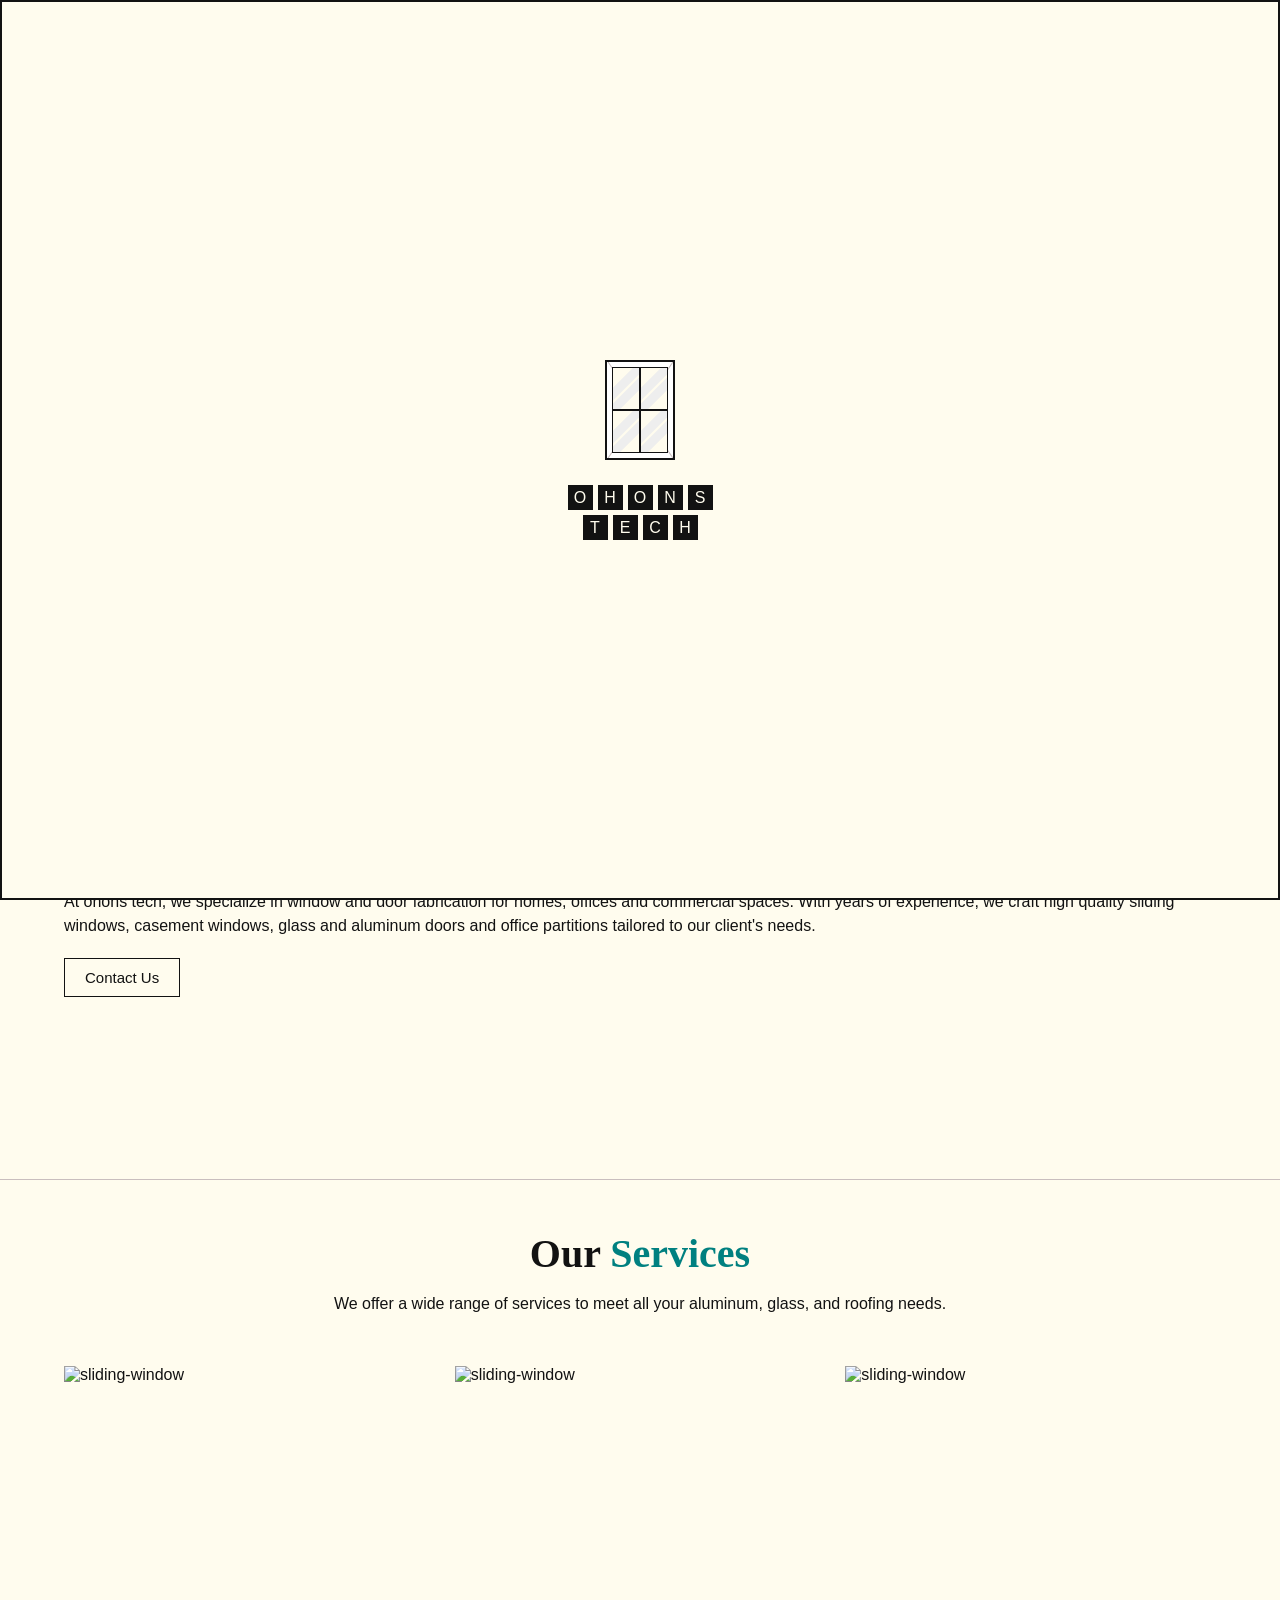
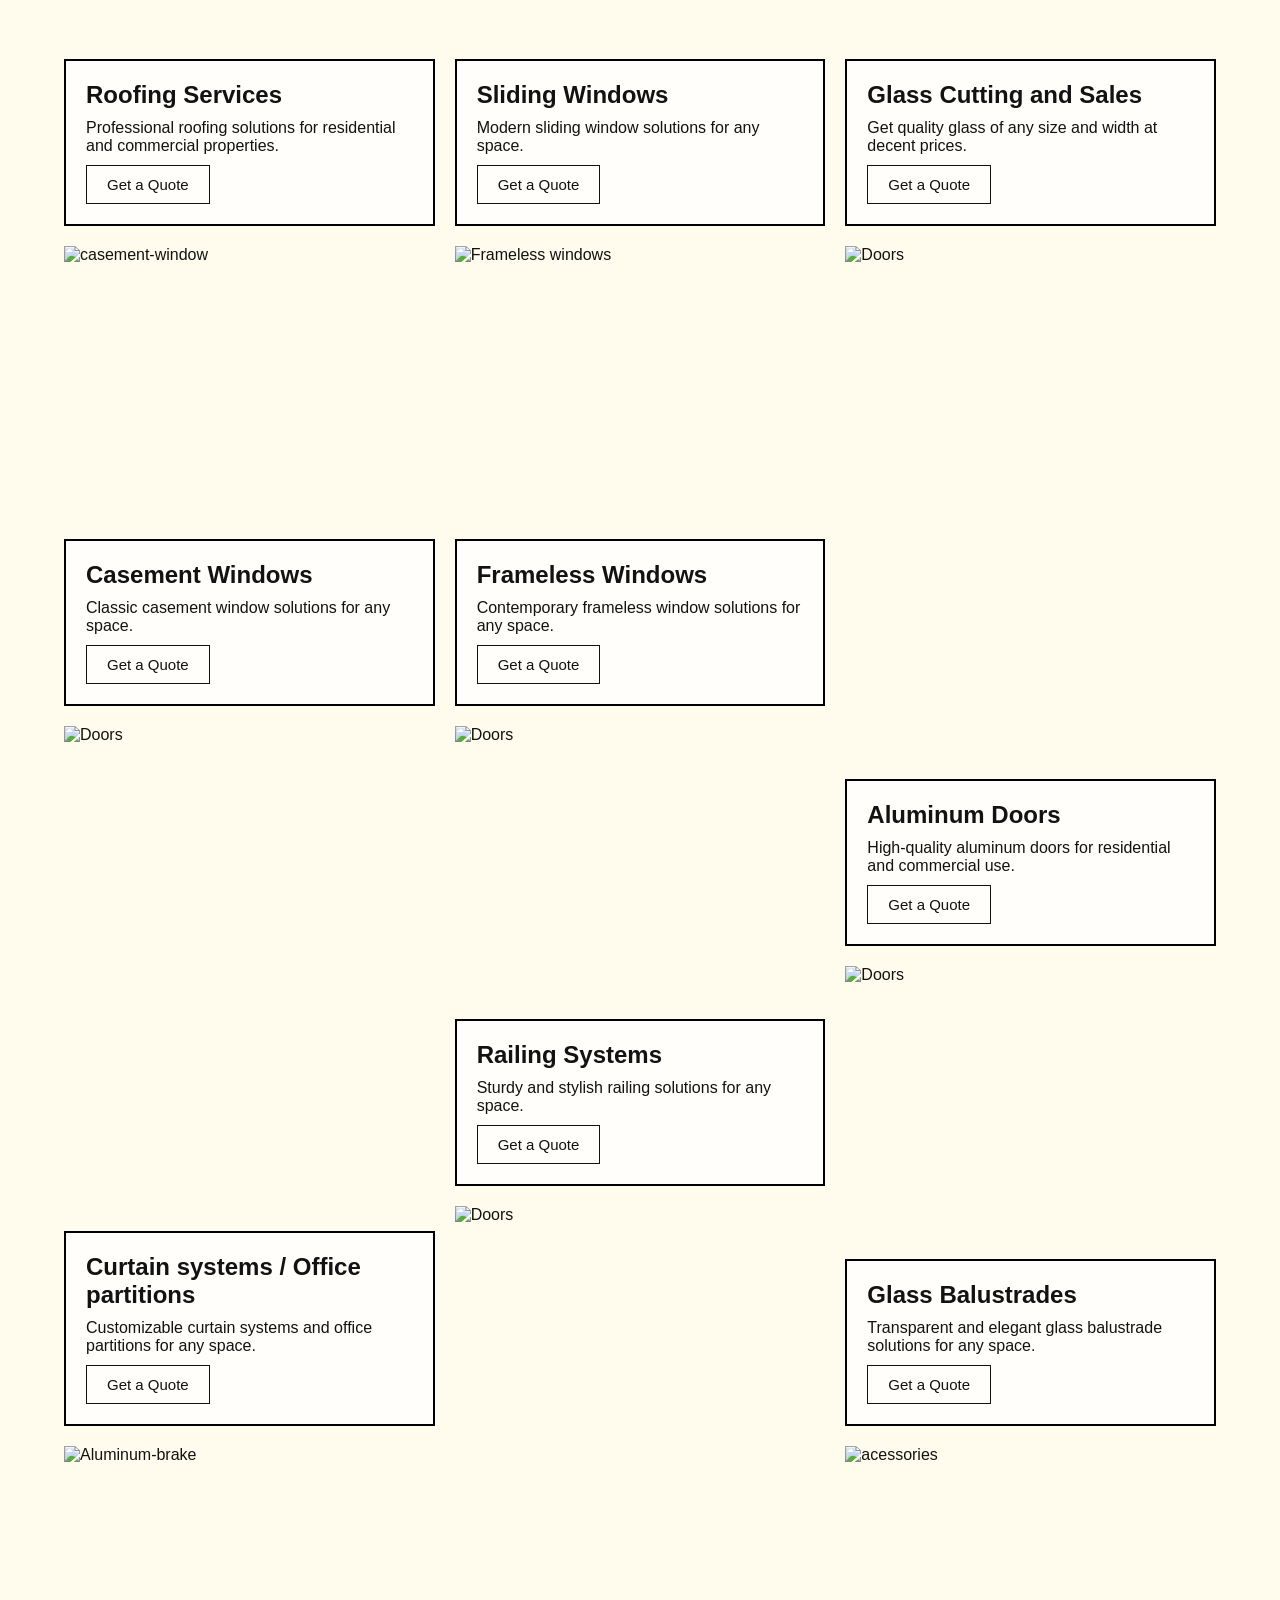
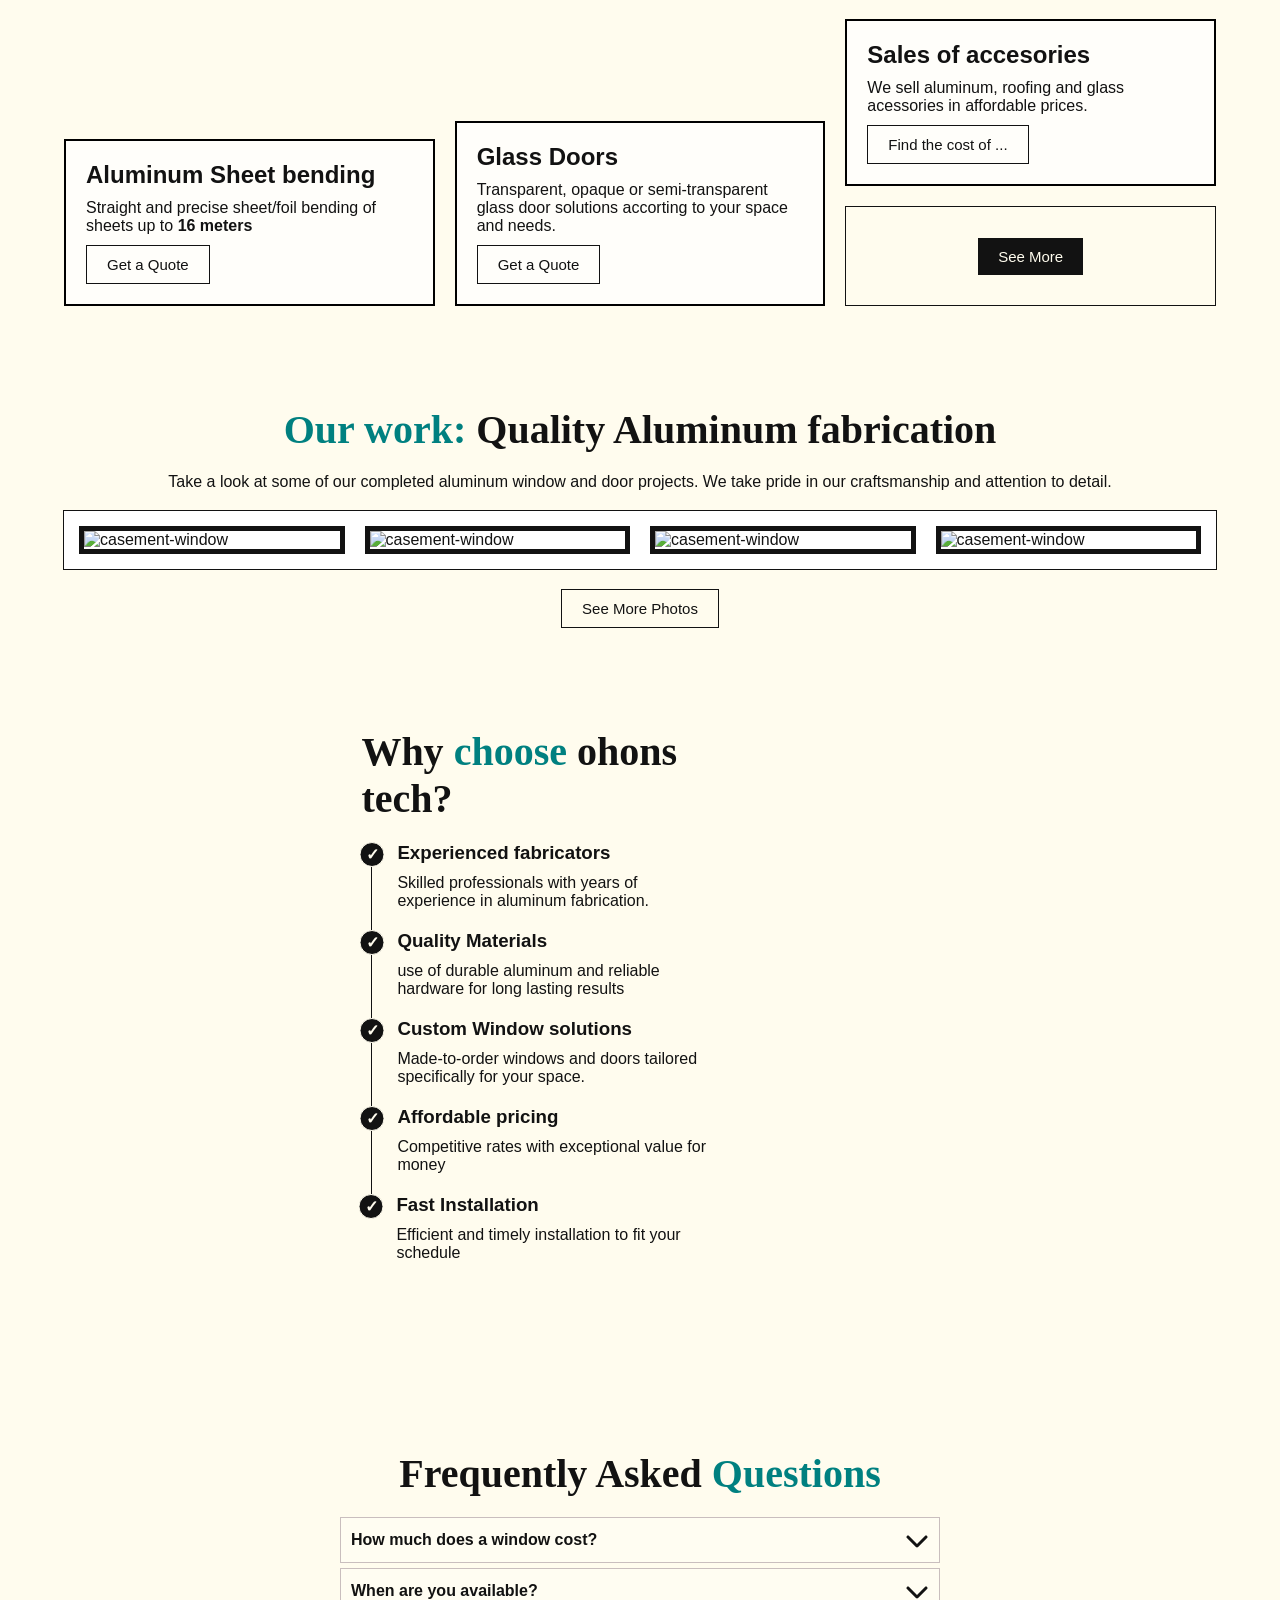
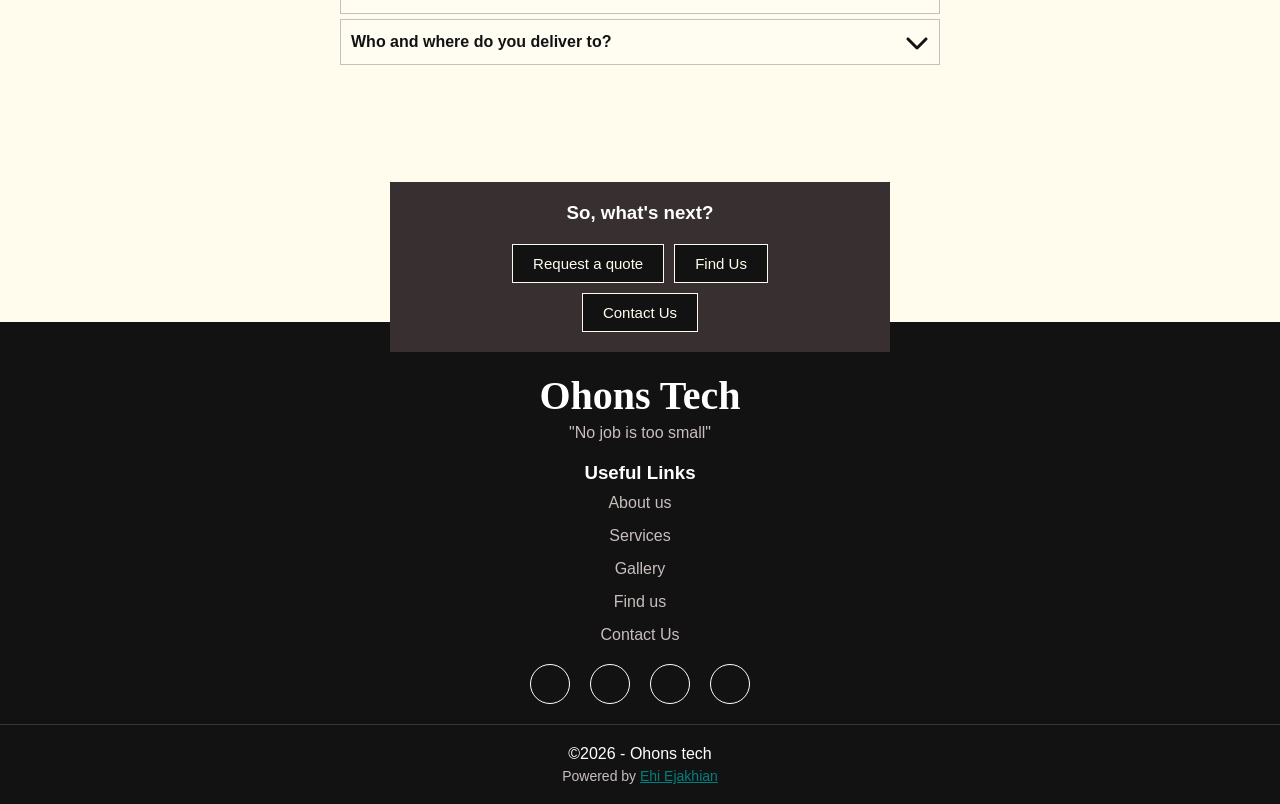
==== commit 497c6f61: "added logo and modified links" ====
--- a/index.html
+++ b/index.html
@@ -4,9 +4,9 @@
   <meta charset="UTF-8">
   <meta name="viewport" content="width=device-width, initial-scale=1.0">
   <link rel="shortcut icon" href="./assets/images/logos/favicon.ico" type="image/x-icon"/>
-  <title>Ohons Tech | Aluminum and glass fabrication</title>
+  <title>Ohons Tech | Aluminum, Glass & Roofing services</title>
   <link rel="stylesheet" href="./scss/css/main.css"/>
-  <link rel="stylesheet" href="./scss/css/main.css"/>
+  <link rel="stylesheet" href="./font-awesome/css/font-awesome.min.css"/>
 </head>
 <body>
 <div class="loader active">
@@ -22,10 +22,49 @@
     </div>
   </div>
 </div>
+
+<!-- CONTACT FORM -->
+<section class="contact">
+  <input type="checkbox" name="contact-ch" id="contact-ch"/>
+  <div class="contact-stuff">
+    <span class="overlay" id="contact-btn"></span>
+    <form>
+      <h2><span class="focus">Contact</span> Us</h2>
+      <p>Feel free to contact us via any of the provided channels below.</p>
+      <div class="btns">
+        <button><i class="fa fa-phone"></i></button>
+        <button><i class="fa fa-whatsapp"></i></button>
+        <button><i class="fa fa-envelope"></i></button>
+      </div>
+      <div class="fields">
+        <div class="field name">
+          <div class="input">
+            <label for="name">Your Name</label>
+            <input type="text" id="name" value="John Doe" placeholder="Type here ...">
+          </div>
+          <span class="error-msg">This field is required</span>
+        </div>
+        <div class="field msg">
+          <div class="input">
+            <label for="msg">Your Message</label>
+            <textarea name="msg" id="msg" placeholder="Type here ..."></textarea>
+          </div>
+          <span class="error-msg">This field is required</span>
+        </div>
+        <button class="chat">Chat</button>
+      </div>
+    </form>
+  </div>
+</section>
+
 <header>
   <div class="content">
     <span class="logo">
-      <span>Ohons Tech</span>
+      <img src="./assets/svgs/new-logo1.svg" alt="logo" class="logo__img">
+      <div class="logo__text">
+        <span>Ohons Tech</span>
+        <span>Aluminum • Glass • Roofing</span>
+      </div>
     </span>
   
     <input type="checkbox" id="checkbox"/>
@@ -43,12 +82,12 @@
       </label>
       <ul>
         <li><a href="#">About us</a></li>
-        <li><a href="#">Services</a></li>
-        <li><a href="#">Gallery</a></li>
-        <li><a href="#">Contact Us</a></li>
+        <li><a href="./services/">Services</a></li>
+        <li><a href="./gallery/">Gallery</a></li>
+        <li><button id="contact-btn">Contact Us</button></li>
       </ul>
   
-      <button class="theme" title="Toggle theme">
+      <button class="theme" title="Toggle theme" id="theme-btn">
         <i class="fa fa-adjust"></i>
       </button>
     </nav>
@@ -60,21 +99,23 @@
   <section class="hero">
     <div class="hero__img">
       <img src="./assets/images/csc_nig.jpg" alt="hero-bg" class="mobile"/>
+      <img src="./assets/images/our_work/bench-cutter.jpg" alt="cutting aluminum stiles"/>
+      <img src="./assets/images/our_work/drilling-an-angled-edge.jpg" alt="">
+      <img src="./assets/images/our_work/ohons-tech.jpg" alt="">
     </div>
     <div class="hero__content">
       <div class="logo">
-        <h1>Ohons Tech</h1>
-        <h2>Aluminum  and Glass Fabrications</h2>
-      </div>
-      <p>Quality Aluminum Windows and Doors fabrications</p>
+        <h1><span class="focus">Expert</span> Aluminum, Glass and Roofing Solutions</h1>
+      </div>
+      <p>High quality aluminum, glass, and roofing solutions for residential and commercial properties.</p>
       <div class="links">
-        <a href="#">
+        <a href="tel:2348038839073">
           <i class="fa fa-phone"></i>
         </a>
-        <a href="#">
+        <a href="https://wa.me/+23408038839073/" target="_blank">
           <i class="fa fa-whatsapp"></i>
         </a>
-        <a href="#">
+        <a href="./find-us/">
           <i class="fa fa-map-marker"></i>
           <span>Find Us</span>
         </a>
@@ -87,34 +128,116 @@
     <div class="about__content">
       <h2><span class="focus">About</span> Ohons Tech</h2>
       <p>At ohons tech, we specialize in window and door fabrication for homes, offices and commercial spaces. With years of experience, we craft high quality sliding windows, casement windows, glass and aluminum doors and office partitions tailored to our client's needs.</p>
-      <a href="#">Contact us</a>
-    </div>
-    <div class="about__img">
+      <button id="contact-btn">Contact Us</button>
+    </div>
+  </section>
+  
+  <section class="home-services">
+    <div class="home-services__heading">
+      <h2>Our <span class="focus">Services</span></h2>
+      <p>We offer a wide range of services to meet all your aluminum, glass, and roofing needs.</p>
+    </div>
+    <div class="home-services__img">
+      <figure>
+        <img src="./assets/images/our_work/completed_building.jpeg" alt="sliding-window"/>
+        <figcaption>
+          <h3>Roofing Services</h3>
+          <p>Professional roofing solutions for residential and commercial properties.</p>
+          <button>Get a Quote</button>
+        </figcaption>
+      </figure>
       <figure>
         <img src="./assets/images/sli.jpg" alt="sliding-window"/>
-        <figcaption>Sliding Windows</figcaption>
+        <figcaption>
+          <h3>Sliding Windows</h3>
+          <p>Modern sliding window solutions for any space.</p>
+          <button>Get a Quote</button>
+        </figcaption>
+      </figure>
+      <figure>
+        <img src="./assets/images/our_work/4mm-glass-rack.jpg" alt="sliding-window"/>
+        <figcaption>
+          <h3>Glass Cutting and Sales</h3>
+          <p>Get quality glass of any size and width at decent prices.</p>
+          <button>Get a Quote</button>
+        </figcaption>
       </figure>
       <figure>
         <img src="./assets/images/csc_nig.jpg" alt="casement-window"/>
-        <figcaption>Casement Windows</figcaption>
+        <figcaption>
+          <h3>Casement Windows</h3>
+          <p>Classic casement window solutions for any space.</p>
+          <button>Get a Quote</button>
+        </figcaption>
       </figure>
       <figure>
         <img src="./assets/images/fr_grey.webp" alt="Frameless windows"/>
-        <figcaption>Frameless Windows</figcaption>
-      </figure>
-      <figure>
+        <figcaption>
+          <h3>Frameless Windows</h3>
+          <p>Contemporary frameless window solutions for any space.</p>
+          <button>Get a Quote</button>
+        </figcaption>
+      </figure>
+      <figure class="long">
+        <img src="./assets/images/our_work/toilet_door.jpeg" alt="Doors"/>
+        <figcaption>
+          <h3>Aluminum Doors</h3>
+          <p>High-quality aluminum doors for residential and commercial use.</p>
+          <button>Get a Quote</button>
+        </figcaption>
+      </figure>
+      <figure class="long">
         <img src="./assets/images/fr_house.jpg" alt="Doors"/>
-        <figcaption>Aluminum Doors</figcaption>
-      </figure>
-    </div>
-  </section>
-
-  <!-- SERVICES -->
-  <section class="services">
-    <div class="services__content">
-      <h2>Our Aluminum fabrication <span class="focus">Services</span></h2>
-      <div class="grid">
-      </div>
+        <figcaption>
+          <h3>Curtain systems / Office partitions</h3>
+          <p>Customizable curtain systems and office partitions for any space.</p>
+          <button>Get a Quote</button>
+        </figcaption>
+      </figure>
+      <figure>
+        <img src="./assets/images/our_work/beautiful_railing_window.jpeg" alt="Doors"/>
+        <figcaption>
+          <h3>Railing Systems</h3>
+          <p>Sturdy and stylish railing solutions for any space.</p>
+          <button>Get a Quote</button>
+        </figcaption>
+      </figure>
+      <figure>
+        <img src="./assets/images/our_work/glass_balustrade.jpeg" alt="Doors"/>
+        <figcaption>
+          <h3>Glass Balustrades</h3>
+          <p>Transparent and elegant glass balustrade solutions for any space.</p>
+          <button>Get a Quote</button>
+        </figcaption>
+      </figure>
+      <figure class="long">
+        <img src="./assets/images/our_work/Glass_door_and_railing.jpeg" alt="Doors"/>
+        <figcaption>
+          <h3>Glass Doors</h3>
+          <p>Transparent, opaque or semi-transparent glass door solutions accorting to your space and needs.</p>
+          <button>Get a Quote</button>
+        </figcaption>
+      </figure>
+
+      <figure>
+        <img src="./assets/images/our_work/aluminum-brake.jpg" alt="Aluminum-brake"/>
+        <figcaption>
+          <h3>Aluminum Sheet bending</h3>
+          <p>Straight and precise sheet/foil bending of sheets up to <b>16 meters</b></p>
+          <button>Get a Quote</button>
+        </figcaption>
+      </figure>
+      <figure class="short">
+        <img src="./assets/images/our_work/casement-handles1.jpg" alt="acessories">
+        <figcaption>
+          <h3>Sales of accesories</h3>
+          <p>We sell aluminum, roofing and glass acessories in affordable prices.</p>
+          <button>Find the cost of ...</button>
+        </figcaption>
+      </figure>
+      <a href="#" class="more">
+        <button>See More</button>
+      </a>
     </div>
   </section>
 
@@ -143,30 +266,35 @@
 
   <!-- CHOOSE -->
   <section class="choose">
-    <div class="choose__content">
-      <h2>Why <span class="focus">choose</span> ohons tech?</h2>
-      <ul>
-        <li>
-          <h3>Experienced fabricators</h3>
-          <p>Skilled professionals with years of experience in aluminum fabrication.</p>
-        </li>
-        <li>
-          <h3>Quality Materials</h3>
-          <p>use of durable aluminum and reliable hardware for long lasting results</p>
-        </li>
-        <li>
-          <h3>Custom  Window solutions</h3>
-          <p>Made-to-order windows and doors tailored specifically for your space.</p>
-        </li>
-        <li>
-          <h3>Affordable pricing</h3>
-          <p>Competitive rates with exceptional value for money</p>
-        </li>
-        <li>
-          <h3>Fast Installation</h3>
-          <p>Efficient and timely installation to fit your schedule</p>
-        </li>
-      </ul>
+    <div class="wrapper">
+      <div class="choose__content">
+        <h2>Why <span class="focus">choose</span> ohons tech?</h2>
+        <ul>
+          <li>
+            <h3>Experienced fabricators</h3>
+            <p>Skilled professionals with years of experience in aluminum fabrication.</p>
+          </li>
+          <li>
+            <h3>Quality Materials</h3>
+            <p>use of durable aluminum and reliable hardware for long lasting results</p>
+          </li>
+          <li>
+            <h3>Custom  Window solutions</h3>
+            <p>Made-to-order windows and doors tailored specifically for your space.</p>
+          </li>
+          <li>
+            <h3>Affordable pricing</h3>
+            <p>Competitive rates with exceptional value for money</p>
+          </li>
+          <li>
+            <h3>Fast Installation</h3>
+            <p>Efficient and timely installation to fit your schedule</p>
+          </li>
+        </ul>
+      </div>
+      <div class="choose__img">
+        <img src="./assets/images/fr_abroad.jpg" alt="">
+      </div>
     </div>
   </section>
 
@@ -182,7 +310,7 @@
           </svg>
         </summary>
         <p>
-          Depends on the type. You eed not worry about cost that much. We offer decent prices for all of our products. However, to see a estimated and frequently updated lists of prices check <a href="www.w3schools.org">here.</a>
+          Depends on the type. You need not worry about cost that much. We offer decent prices for all of our products. However, to see an estimated and frequently updated list of prices check <a href="tel:23408038839073">here.</a>
         </p>
       </details>
       <details name="details">
@@ -198,14 +326,13 @@
       </details>
       <details name="details">
         <summary>
-          About your hobbies?
+          Who and where do you deliver to?
           <svg xmlns="http://www.w3.org/2000/svg" viewBox="0 0 448 512">
             <path fill="currentColor" d="M201.4 406.6c12.5 12.5 32.8 12.5 45.3 0l192-192c12.5-12.5 12.5-32.8 0-45.3s-32.8-12.5-45.3 0L224 338.7 54.6 169.4c-12.5-12.5-32.8-12.5-45.3 0s-12.5 32.8 0 45.3l192 192z"/>
           </svg>
         </summary>
         <p>
-          I love sketching, drawing comics and animation. I draw a lot or at least, I used to. I love to sing too. I love reading about discoveries and new science concepts. I can say Coding is a hobby of mine too. I also love watching movies (maybe too much).
-          <br>Over all, I love telling others about God's purpose of a wonderful earth free from sufferning and pain. The bible may be old, but as one of Jehovah's witnesses, I believe it's a manual for life. See more about this gist at <a href="www.jw.org">JW.org</a>
+          Anyone and anywhere within Nigeria.
         </p>
       </details>
     </div>
@@ -215,9 +342,9 @@
     <div class="cta__content">
       <h3>So, what's next?</h3>
       <div class="btns">
-        <a href="#">Make an order</a>
-        <a href="#">Find Us</a>
-        <a href="#">Call Us</a>
+        <a href="#">Request a quote</a>
+        <a href="./find-us/">Find Us</a>
+        <button id="contact-btn">Contact Us</button>
       </div>
     </div>
   </section>
@@ -234,16 +361,18 @@
       <h3>Useful Links</h3>
       <ul>
         <li><a href="#">About us</a></li>
-        <li><a href="#">Services</a></li>
+        <li><a href="./services/">Services</a></li>
         <li><a href="#">Gallery</a></li>
-        <li><a href="#">Contact Us</a></li>
+        <li><a href="./find-us/">Find us</a></li>
+        <li><button id="contact-btn">Contact Us</button></li>
       </ul>
     </div>
     <div class="social-icons">
       <ul>
         <a href="#"><i class="fa fa-facebook"></i></a>
-        <a href="#"><i class="fa fa-whatsapp"></i></a>
-        <a href="#"><i class="fa fa-envelope-o"></i></a>
+        <a href="#"><i class="fa fa-instagram"></i></a>
+        <a href="https://wa.me/2348038839073?text=Hello%20Ohons%20Tech.%20I%20interested%20in%20your%20services."><i class="fa fa-whatsapp"></i></a>
+        <a href="mailto:ehiejakhian@gmail.com"><i class="fa fa-envelope-o"></i></a>
       </ul>
     </div>
   </div>
@@ -251,7 +380,7 @@
   <div class="copyright">
     &copy;2026 - Ohons tech
     <div class="attribution">
-      Coded by <a href="https://ehiejakhian.github.io/">Ehi Ejakhian</a>
+      Powered by <a href="https://ehiejakhian.github.io/">Ehi Ejakhian</a>
     </div>
   </div>
 </footer>
@@ -271,7 +400,7 @@
 </template>
 
 <script type="module" src="./scripts/loader.js"></script>
-<script type="module" src="./scripts/fetch.js"></script>
-
+<script src="./scripts/theme.js"></script>
+<script defer src="./scripts/contact.js" type="module"></script>
 </body>
 </html>
--- a/scss/css/main.css
+++ b/scss/css/main.css
@@ -7,16 +7,24 @@
   font-family: "manrope";
   src: url("../../assets/fonts/manrope.ttf");
 }
+@font-face {
+  font-family: "space-grotesk";
+  src: url("../../assets/fonts/space-grotesk.ttf");
+}
 :root {
+  scroll-behavior: smooth;
   --side-p: clamp(20px, 5dvw, 10%);
   --max-w: 1200px;
   --bg: #fffcee;
   --text: #121212;
   --font: 16px;
   --medium: #c9bebe;
-  --dark: #0a021a;
+  --dark: #000000;
   --btn-c: #14440fee;
   --special-link: teal;
+  --text-on-bg: var(--text);
+  --white: #fff;
+  --light-white: #ffffffbb;
 }
 
 @keyframes appear {
@@ -52,9 +60,10 @@
 }
 
 body {
-  font-family: "overpass";
+  font-family: "overpass", arial;
   font-size: var(--font);
   background: var(--bg);
+  color: var(--text);
 }
 
 main {
@@ -207,6 +216,215 @@
     transform: translateY(0);
   }
 }
+.contact #contact-ch {
+  display: none;
+}
+.contact #contact-ch:checked ~ .contact-stuff {
+  transform: translateY(0);
+  opacity: 1;
+}
+
+.contact-stuff {
+  position: fixed;
+  transform: translateY(100%);
+  opacity: 0;
+  transition: all 0.5s;
+  z-index: 15;
+  top: 0;
+  bottom: 0;
+  right: 0;
+  left: 0;
+  display: flex;
+  justify-content: normal;
+  align-items: flex-end;
+  flex-flow: column;
+  gap: 0;
+}
+.contact-stuff > .overlay {
+  position: absolute;
+  z-index: 16;
+  top: 0;
+  bottom: 0;
+  right: 0;
+  left: 0;
+  background: rgba(0, 0, 0, 0.5);
+}
+.contact-stuff form {
+  position: absolute;
+  z-index: 17;
+  width: 100%;
+  padding: 50px var(--side-p);
+  bottom: 0;
+  border-top: 2px solid var(--text);
+  background: var(--bg);
+  display: flex;
+  justify-content: normal;
+  align-items: normal;
+  flex-flow: column;
+  gap: 15px;
+}
+.contact-stuff form .btns {
+  display: flex;
+  justify-content: space-between;
+  align-items: normal;
+  flex-flow: row;
+  gap: 20px;
+}
+.contact-stuff form .btns button {
+  cursor: pointer;
+  color: var(--text);
+  background: transparent;
+  padding: 10px 20px;
+  font: inherit;
+  font-size: 15px;
+  text-decoration: none;
+  border: 1px solid;
+  transition: all 0.3s;
+  display: flex;
+  justify-content: center;
+  align-items: center;
+  flex-flow: row;
+  gap: 10px;
+}
+.contact-stuff form .btns button:hover {
+  color: var(--medium);
+  background: var(--text);
+  border-color: var(--text);
+}
+.contact-stuff form .btns button span {
+  display: flex;
+  justify-content: center;
+  align-items: center;
+  flex-flow: row;
+  gap: 0;
+}
+.contact-stuff form .btns button {
+  flex: 1;
+}
+.contact-stuff form .btns button i {
+  font-size: 1rem;
+}
+.contact-stuff form .fields {
+  margin-top: 10px;
+  display: flex;
+  justify-content: normal;
+  align-items: normal;
+  flex-flow: column;
+  gap: 25px;
+}
+.contact-stuff form .fields .field {
+  display: flex;
+  justify-content: normal;
+  align-items: normal;
+  flex-flow: column;
+  gap: 5px;
+}
+.contact-stuff form .fields .field .input {
+  position: relative;
+  display: flex;
+  justify-content: normal;
+  align-items: normal;
+  flex-flow: column;
+  gap: 0;
+}
+.contact-stuff form .fields .field .input label {
+  position: absolute;
+  padding: 5px;
+  transform: translateY(-50%);
+  left: 15px;
+  background: var(--bg);
+  font-size: 14px;
+}
+.contact-stuff form .fields .field .input input, .contact-stuff form .fields .field .input textarea {
+  color: var(--text);
+  width: 100%;
+  padding: 20px;
+  background: var(--bg);
+  border: 1px solid;
+  font-family: "space-grotesk";
+  font-size: 1.5rem;
+  font-weight: bold;
+}
+.contact-stuff form .fields .field .input textarea {
+  resize: vertical;
+}
+.contact-stuff form .fields .field .error-msg {
+  opacity: 0;
+  color: var(--text);
+  font-size: 14px;
+  font-weight: bold;
+  display: flex;
+  justify-content: normal;
+  align-items: center;
+  flex-flow: row;
+  gap: 10px;
+}
+.contact-stuff form .fields .field .error-msg::before {
+  content: "!";
+  width: 20px;
+  height: 20px;
+  background: var(--white);
+  border: 2px solid;
+  border-radius: 50%;
+  display: flex;
+  justify-content: center;
+  align-items: center;
+  flex-flow: row;
+  gap: 0;
+}
+.contact-stuff form .fields .field.error .input label {
+  color: crimson;
+}
+.contact-stuff form .fields .field.error .input input, .contact-stuff form .fields .field.error .input textarea {
+  border-color: crimson;
+}
+.contact-stuff form .fields .field.error .error-msg {
+  color: crimson;
+}
+.contact-stuff form .fields .field.valid .input label {
+  color: goldenrod;
+}
+.contact-stuff form .fields .field.valid .input input, .contact-stuff form .fields .field.valid .input textarea {
+  border-color: goldenrod;
+}
+.contact-stuff form .fields .field.valid .error-msg {
+  color: goldenrod;
+  opacity: 0;
+}
+.contact-stuff form .fields > button.chat {
+  cursor: pointer;
+  color: var(--bg);
+  background: var(--text);
+  padding: 10px 20px;
+  font: inherit;
+  font-size: 15px;
+  text-decoration: none;
+  border: 1px solid;
+  transition: all 0.3s;
+  display: flex;
+  justify-content: center;
+  align-items: center;
+  flex-flow: row;
+  gap: 10px;
+}
+.contact-stuff form .fields > button.chat:hover {
+  color: var(--bg);
+  background: var(--special-link);
+  border-color: var(--special-link);
+}
+.contact-stuff form .fields > button.chat span {
+  display: flex;
+  justify-content: center;
+  align-items: center;
+  flex-flow: row;
+  gap: 0;
+}
+.contact-stuff form .fields > button.chat {
+  text-transform: uppercase;
+  letter-spacing: 3px;
+  font-weight: bold;
+}
+
 header {
   position: fixed;
   z-index: 10;
@@ -234,6 +452,35 @@
 header .logo {
   font-weight: 700;
   text-transform: uppercase;
+  color: var(--text);
+  display: flex;
+  justify-content: center;
+  align-items: center;
+  flex-flow: row;
+  gap: 10px;
+}
+header .logo__img {
+  width: 40px;
+  height: 40px;
+}
+header .logo__img img {
+  width: 100%;
+  height: 100%;
+  object-fit: contain;
+}
+header .logo__text {
+  display: flex;
+  justify-content: normal;
+  align-items: start;
+  flex-flow: column;
+  gap: 0;
+}
+header .logo__text span {
+  font-size: 1.2rem;
+}
+header .logo__text span:nth-of-type(2) {
+  font-size: 14px;
+  font-weight: 400;
 }
 header #checkbox {
   display: none;
@@ -246,8 +493,8 @@
   right: 0;
   left: 0;
   transform: translateY(100%);
-  transition: all 0.5s;
-  background: linear-gradient(transparent, rgba(0, 0, 0, 0.5));
+  transition: all 0.75s;
+  background: rgba(0, 0, 0, 0.5);
 }
 header .hamburger {
   width: 35px;
@@ -322,9 +569,14 @@
 }
 header nav ul li a {
   color: inherit;
+  transition: all 0.3s;
   text-decoration: none;
 }
+header nav ul li a:hover {
+  color: var(--special-link);
+}
 header nav button {
+  cursor: pointer;
   color: var(--bg);
   background: transparent;
   padding: 10px 20px;
@@ -368,6 +620,7 @@
     padding: 0;
     position: static;
     transform: translateY(0);
+    transition: all 0s;
     background: var(--bg);
     color: var(--text);
     display: flex;
@@ -389,7 +642,8 @@
   header nav ul li a {
     text-transform: capitalize;
   }
-  header nav ul li:last-of-type a {
+  header nav ul li button {
+    cursor: pointer;
     color: var(--text);
     background: transparent;
     padding: 10px 20px;
@@ -404,12 +658,12 @@
     flex-flow: row;
     gap: 10px;
   }
-  header nav ul li:last-of-type a:hover {
+  header nav ul li button:hover {
     color: var(--medium);
     background: var(--text);
     border-color: var(--text);
   }
-  header nav ul li:last-of-type a span {
+  header nav ul li button span {
     display: flex;
     justify-content: center;
     align-items: center;
@@ -417,6 +671,7 @@
     gap: 0;
   }
   header nav .theme {
+    cursor: pointer;
     color: var(--text);
     background: transparent;
     padding: 10px 20px;
@@ -446,15 +701,21 @@
 }
 
 .hero {
+  min-height: 400px;
   position: relative;
 }
 .hero__img, .hero [class*=__img] {
   width: 100%;
   max-width: 100%;
+  overflow-x: scroll;
+  display: flex;
+  justify-content: normal;
+  align-items: normal;
+  flex-flow: row;
+  gap: 0;
 }
 .hero__img img, .hero [class*=__img] img {
-  display: block;
-  width: 100%;
+  width: 100dvw;
   height: 100%;
   height: 60dvh;
   object-fit: cover;
@@ -469,6 +730,7 @@
   padding: 20px var(--side-p);
   margin-top: 200px;
   transform: translateY(20%);
+  color: var(--text-on-bg);
   display: flex;
   justify-content: normal;
   align-items: start;
@@ -479,14 +741,19 @@
   .hero__content {
     right: 0;
     left: 0;
-    background: #fff;
+    background: var(--white);
+    margin-right: 0;
+    margin-left: 0;
   }
 }
 .hero__content .logo h1 {
   text-transform: uppercase;
 }
-.hero__content .logo h2 {
-  font-size: 1.2rem;
+.hero__content .logo h1 .focus {
+  -webkit-text-stroke: 2px var(--text);
+}
+.hero__content .logo p {
+  font-size: 18px;
 }
 .hero__content .links {
   display: flex;
@@ -496,6 +763,7 @@
   gap: 10px;
 }
 .hero__content .links a {
+  cursor: pointer;
   color: var(--bg);
   background: var(--text);
   padding: 10px 20px;
@@ -522,17 +790,169 @@
   flex-flow: row;
   gap: 0;
 }
-.hero__content .links a {
-  border-radius: 50px;
-}
 .hero__content .links a:hover {
   border: 1px solid var(--text);
+}
+
+.find-us-hero {
+  margin-top: 50px;
+  position: relative;
+  display: flex;
+  justify-content: normal;
+  align-items: normal;
+  flex-flow: column;
+  gap: 20px;
+}
+.find-us-hero .wrapper {
+  width: 100%;
+  position: relative;
+  display: flex;
+  justify-content: normal;
+  align-items: normal;
+  flex-flow: column;
+  gap: 20px;
+}
+.find-us-hero__img {
+  width: 100%;
+  min-height: 60dvh;
+  order: -1;
+}
+.find-us-hero__img iframe {
+  display: block;
+  width: 100%;
+  height: 60dvh;
+  border: none;
+}
+.find-us-hero__content {
+  background: rgba(255, 255, 255, 0.8);
+  position: absolute;
+  z-index: 1;
+  bottom: 0;
+  left: 0;
+  right: 0;
+  margin-right: var(--side-p);
+  margin-left: var(--side-p);
+  padding: 20px var(--side-p);
+  transform: translateY(20%);
+  color: var(--text-on-bg);
+  display: flex;
+  justify-content: normal;
+  align-items: start;
+  flex-flow: column;
+  gap: 15px;
+}
+.find-us-hero__content h1 {
+  font-size: 2rem;
+  margin: 0;
+}
+.find-us-hero__content p {
+  margin: 0;
+  font-size: 0.95rem;
+}
+.find-us-hero__content .btns {
+  display: flex;
+  justify-content: normal;
+  align-items: normal;
+  flex-flow: row wrap;
+  gap: 10px;
+  margin-top: 10px;
+}
+.find-us-hero__content .btns button, .find-us-hero__content .btns a {
+  cursor: pointer;
+  color: var(--bg);
+  background: var(--text);
+  padding: 10px 20px;
+  font: inherit;
+  font-size: 15px;
+  text-decoration: none;
+  border: 1px solid;
+  transition: all 0.3s;
+  display: flex;
+  justify-content: center;
+  align-items: center;
+  flex-flow: row;
+  gap: 10px;
+}
+.find-us-hero__content .btns button:hover, .find-us-hero__content .btns a:hover {
+  color: var(--text);
+  background: var(--bg);
+  border-color: var(--bg);
+}
+.find-us-hero__content .btns button span, .find-us-hero__content .btns a span {
+  display: flex;
+  justify-content: center;
+  align-items: center;
+  flex-flow: row;
+  gap: 0;
+}
+.find-us-hero__content .btns button:hover, .find-us-hero__content .btns a:hover {
+  border: 1px solid var(--text);
+}
+@media (max-width: 500px) {
+  .find-us-hero__content {
+    right: 0;
+    left: 0;
+    background: var(--white);
+    margin-right: 0;
+    margin-left: 0;
+  }
+}
+@media (min-width: 700px) {
+  .find-us-hero {
+    min-height: 60dvh;
+    display: flex;
+    justify-content: center;
+    align-items: center;
+    flex-flow: row;
+    gap: 0;
+  }
+  .find-us-hero .wrapper {
+    padding: 0 var(--side-p);
+    height: 100%;
+    width: 100%;
+    max-width: var(--max-w);
+    display: flex;
+    justify-content: center;
+    align-items: center;
+    flex-flow: row-reverse;
+    gap: 50px;
+  }
+}
+@media (min-width: 700px) and (min-width: 1100px) {
+  .find-us-hero .wrapper {
+    gap: 100px;
+    padding: 0;
+  }
+}
+@media (min-width: 700px) {
+  .find-us-hero__img {
+    flex: 1;
+    min-height: auto;
+    order: 0;
+  }
+  .find-us-hero__img iframe {
+    height: 100%;
+    min-height: 60dvh;
+  }
+  .find-us-hero__content {
+    flex: 1;
+    position: static;
+    background: transparent;
+    margin: 0;
+    padding: 0;
+    transform: none;
+  }
+  .find-us-hero__content h1, .find-us-hero__content p {
+    color: var(--text);
+  }
 }
 
 .about {
   margin-top: 100px;
   padding: 20px var(--side-p);
   min-height: 60dvh;
+  border-bottom: 1px solid var(--medium);
+  background: var(--bg);
   display: flex;
   justify-content: center;
   align-items: center;
@@ -546,7 +966,11 @@
   flex-flow: column;
   gap: 20px;
 }
-.about__content a {
+.about__content p {
+  line-height: 1.5;
+}
+.about__content button {
+  cursor: pointer;
   color: var(--text);
   background: transparent;
   padding: 10px 20px;
@@ -561,12 +985,12 @@
   flex-flow: row;
   gap: 10px;
 }
-.about__content a:hover {
+.about__content button:hover {
   color: var(--medium);
   background: var(--text);
   border-color: var(--text);
 }
-.about__content a span {
+.about__content button span {
   display: flex;
   justify-content: center;
   align-items: center;
@@ -580,7 +1004,7 @@
 }
 .about__img figure {
   position: relative;
-  height: 400px;
+  min-height: 400px;
   overflow: hidden;
 }
 .about__img figure img {
@@ -595,102 +1019,118 @@
   left: 0;
   border: 2px solid var(--dark);
   padding: 20px;
-  background: rgba(255, 255, 255, 0.7);
-}
-
-.services {
-  --red: green;
-  padding: 20px var(--side-p);
-}
-.services__content {
+  background: var(--light-white);
+}
+
+.find-us-about {
+  display: flex;
+  justify-content: center;
+  align-items: center;
+  flex-flow: row;
+  gap: 0;
+}
+.find-us-about .wrapper {
+  padding: 20px;
+  border: 1px solid var(--medium);
+  width: 100%;
+  max-width: 1200px;
+  margin: 70px var(--side-p) 0 var(--side-p);
+  display: flex;
+  justify-content: space-between;
+  align-items: normal;
+  flex-flow: row wrap;
+  gap: 0;
+}
+.find-us-about .wrapper > div {
+  flex: 1;
+  min-width: 200px;
+  display: flex;
+  justify-content: normal;
+  align-items: normal;
+  flex-flow: column;
+  gap: 10px;
+}
+.find-us-about .wrapper > div h4 {
+  margin-top: 15px;
+  padding-bottom: 5px;
+  line-height: 1;
+  border-bottom: 1px solid var(--medium);
+  display: flex;
+  justify-content: normal;
+  align-items: center;
+  flex-flow: row;
+  gap: 10px;
+}
+.find-us-about .wrapper > div h4 i {
+  font-size: 1.2rem;
+}
+.find-us-about .wrapper > div h4 + p {
+  padding: 0 10px 0 0;
+}
+
+.home-services {
+  padding: 50px var(--side-p);
+  display: flex;
+  justify-content: center;
+  align-items: center;
+  flex-flow: column;
+  gap: 50px;
+}
+.home-services__heading {
   text-align: center;
   display: flex;
   justify-content: center;
   align-items: center;
   flex-flow: column;
+  gap: 15px;
+}
+.home-services__heading p {
+  line-height: 1.5;
+}
+.home-services__img {
+  width: 100%;
+  display: flex;
+  justify-content: center;
+  align-items: center;
+  flex-flow: column;
   gap: 20px;
 }
-.services__content .grid {
-  width: 100%;
-  display: grid;
-  grid-template-columns: repeat(auto-fit, minmax(200px, 1fr));
-  gap: 15px;
-}
-.services__content .grid > * {
-  min-height: 200px;
-  padding: 20px;
-  background: #fff;
-  text-align: center;
-  border: 2px solid transparent;
-  transition: all 0.3s;
-  display: flex;
-  justify-content: center;
-  align-items: center;
-  flex-flow: column;
-  gap: 10px;
-}
-.services__content .grid > * img {
-  width: auto;
-  filter: hue-rotate(180deg);
-}
-.services__content .grid > *:hover {
-  border: 2px solid var(--special-link);
-  transform: scale(1.05);
-}
-.services__content .grid .more {
-  text-decoration: none;
-  color: var(--text);
-  font-weight: 700;
-  border: 2px solid var(--medium);
-}
-.services__content .grid .more:hover {
-  border-color: purple;
-  color: purple;
-}
-
-.home-gallery {
-  padding: 50px var(--side-p);
-  display: flex;
-  justify-content: center;
-  align-items: center;
-  flex-flow: column;
-  gap: 20px;
-}
-.home-gallery__content {
-  text-align: center;
-  display: flex;
-  justify-content: center;
-  align-items: center;
-  flex-flow: column;
-  gap: 20px;
-}
-.home-gallery__img {
-  border: 15px solid #fff;
-  outline: 1px solid;
-  background: #fff;
-  display: flex;
-  justify-content: normal;
-  align-items: normal;
-  flex-flow: row wrap;
-  gap: 20px;
-}
-.home-gallery__img figure {
+.home-services__img figure {
+  position: relative;
   flex: 1;
-  border: 5px solid;
-  width: 100%;
+  width: 100%;
+  min-height: 300px;
   max-width: 400px;
   overflow: hidden;
 }
-.home-gallery__img figure img {
+.home-services__img figure img {
   width: 100%;
   height: 100%;
   object-fit: cover;
   transition: all 0.5s;
 }
-.home-gallery__img figure img:hover {
+.home-services__img figure img:hover {
   transform: scale(1.2);
 }
-.home-gallery > a {
+.home-services__img figure figcaption {
+  position: absolute;
+  bottom: 0;
+  right: 0;
+  left: 0;
+  border: 2px solid var(--dark);
+  padding: 20px;
+  background: var(--light-white);
+  display: flex;
+  justify-content: normal;
+  align-items: start;
+  flex-flow: column;
+  gap: 10px;
+}
+.home-services__img figure figcaption h3 {
+  font-size: 1.5rem;
+}
+.home-services__img figure figcaption button {
+  cursor: pointer;
   color: var(--text);
   background: transparent;
   padding: 10px 20px;
@@ -705,6 +1145,236 @@
   flex-flow: row;
   gap: 10px;
 }
+.home-services__img figure figcaption button:hover {
+  color: var(--medium);
+  background: var(--text);
+  border-color: var(--text);
+}
+.home-services__img figure figcaption button span {
+  display: flex;
+  justify-content: center;
+  align-items: center;
+  flex-flow: row;
+  gap: 0;
+}
+.home-services__img a.more {
+  width: 100%;
+  max-width: 400px;
+  min-height: 100%;
+  border: 2px solid red;
+  cursor: pointer;
+  color: var(--text);
+  background: transparent;
+  padding: 10px 20px;
+  font: inherit;
+  font-size: 15px;
+  text-decoration: none;
+  border: 1px solid;
+  transition: all 0.3s;
+  display: flex;
+  justify-content: center;
+  align-items: center;
+  flex-flow: row;
+  gap: 10px;
+}
+.home-services__img a.more:hover {
+  color: var(--medium);
+  background: var(--text);
+  border-color: var(--text);
+}
+.home-services__img a.more span {
+  display: flex;
+  justify-content: center;
+  align-items: center;
+  flex-flow: row;
+  gap: 0;
+}
+.home-services__img a.more button {
+  cursor: pointer;
+  color: var(--bg);
+  background: var(--text);
+  padding: 10px 20px;
+  font: inherit;
+  font-size: 15px;
+  text-decoration: none;
+  border: 1px solid;
+  transition: all 0.3s;
+  display: flex;
+  justify-content: center;
+  align-items: center;
+  flex-flow: row;
+  gap: 10px;
+}
+.home-services__img a.more button:hover {
+  color: var(--text);
+  background: var(--bg);
+  border-color: var(--bg);
+}
+.home-services__img a.more button span {
+  display: flex;
+  justify-content: center;
+  align-items: center;
+  flex-flow: row;
+  gap: 0;
+}
+@media (min-width: 700px) {
+  .home-services__img {
+    display: grid;
+    grid-template-columns: repeat(auto-fit, minmax(300px, 1fr));
+    grid-auto-rows: 100px;
+    grid-auto-flow: dense;
+  }
+  .home-services__img figure {
+    grid-row: span 4;
+    height: 100%;
+    min-width: 100%;
+  }
+  .home-services__img figure.long {
+    grid-row: span 6;
+  }
+  .home-services__img figure.short {
+    grid-row: span 3;
+  }
+  .home-services__img a.more {
+    min-width: 100%;
+    grid-row: span 1;
+  }
+}
+
+.services-hero {
+  background: var(--text);
+  color: var(--bg);
+  min-height: 60dvh;
+  padding: 20px var(--side-p);
+}
+@media (max-width: 500px) {
+  .services-hero {
+    min-height: 70dvh;
+  }
+}
+.services-hero {
+  display: flex;
+  justify-content: center;
+  align-items: center;
+  flex-flow: column;
+  gap: 0;
+}
+.services-hero__content {
+  background: inherit !important;
+  text-align: center;
+  display: flex;
+  justify-content: center;
+  align-items: center;
+  flex-flow: column;
+  gap: 15px;
+}
+.services-hero__content h1 {
+  font-size: 2rem;
+  margin: 0;
+}
+.services-hero__content p {
+  margin: 0;
+  font-size: 0.95rem;
+}
+.services-hero__content a {
+  cursor: pointer;
+  color: var(--bg);
+  background: var(--text);
+  padding: 10px 20px;
+  font: inherit;
+  font-size: 15px;
+  text-decoration: none;
+  border: 1px solid;
+  transition: all 0.3s;
+  display: flex;
+  justify-content: center;
+  align-items: center;
+  flex-flow: row;
+  gap: 10px;
+}
+.services-hero__content a:hover {
+  color: var(--text);
+  background: var(--bg);
+  border-color: var(--bg);
+}
+.services-hero__content a span {
+  display: flex;
+  justify-content: center;
+  align-items: center;
+  flex-flow: row;
+  gap: 0;
+}
+.services-hero__content a:hover {
+  border: 1px solid var(--text);
+}
+@media (max-width: 500px) {
+  .services-hero__content {
+    right: 0;
+    left: 0;
+    background: var(--white);
+    margin-right: 0;
+    margin-left: 0;
+  }
+}
+
+.home-gallery {
+  padding: 50px var(--side-p);
+  display: flex;
+  justify-content: center;
+  align-items: center;
+  flex-flow: column;
+  gap: 20px;
+}
+.home-gallery__content {
+  text-align: center;
+  display: flex;
+  justify-content: center;
+  align-items: center;
+  flex-flow: column;
+  gap: 20px;
+}
+.home-gallery__img {
+  border: 15px solid #fff;
+  outline: 1px solid;
+  background: #fff;
+  display: flex;
+  justify-content: normal;
+  align-items: normal;
+  flex-flow: row wrap;
+  gap: 20px;
+}
+.home-gallery__img figure {
+  flex: 1;
+  border: 5px solid;
+  width: 100%;
+  max-width: 400px;
+  overflow: hidden;
+}
+.home-gallery__img figure img {
+  width: 100%;
+  height: 100%;
+  object-fit: cover;
+  transition: all 0.5s;
+}
+.home-gallery__img figure img:hover {
+  transform: scale(1.2);
+}
+.home-gallery > a {
+  cursor: pointer;
+  color: var(--text);
+  background: transparent;
+  padding: 10px 20px;
+  font: inherit;
+  font-size: 15px;
+  text-decoration: none;
+  border: 1px solid;
+  transition: all 0.3s;
+  display: flex;
+  justify-content: center;
+  align-items: center;
+  flex-flow: row;
+  gap: 10px;
+}
 .home-gallery > a:hover {
   color: var(--medium);
   background: var(--text);
@@ -718,15 +1388,174 @@
   gap: 0;
 }
 
+.gallery-hero {
+  width: 100%;
+  height: 60dvh;
+  background: var(--text);
+  color: var(--bg);
+}
+.gallery-hero .wrapper {
+  padding: 0 var(--side-p);
+}
+.gallery-hero__content {
+  text-align: center;
+  display: flex;
+  justify-content: center;
+  align-items: center;
+  flex-flow: column;
+  gap: 10px;
+}
+.gallery-hero__content h1 {
+  font-size: clamp(2.5rem, 5dvw, 3rem);
+}
+.gallery-hero__content h2 {
+  font-size: clamp(1.5rem, 5dvw, 2rem);
+}
+.gallery-hero__content a {
+  cursor: pointer;
+  color: var(--bg);
+  background: var(--text);
+  padding: 10px 20px;
+  font: inherit;
+  font-size: 15px;
+  text-decoration: none;
+  border: 1px solid;
+  transition: all 0.3s;
+  display: flex;
+  justify-content: center;
+  align-items: center;
+  flex-flow: row;
+  gap: 10px;
+}
+.gallery-hero__content a:hover {
+  color: var(--text);
+  background: var(--bg);
+  border-color: var(--bg);
+}
+.gallery-hero__content a span {
+  display: flex;
+  justify-content: center;
+  align-items: center;
+  flex-flow: row;
+  gap: 0;
+}
+
+.gallery {
+  display: flex;
+  justify-content: normal;
+  align-items: normal;
+  flex-flow: column;
+  gap: 0;
+}
+.gallery .wrapper {
+  display: flex;
+  justify-content: normal;
+  align-items: normal;
+  flex-flow: column;
+  gap: 20px;
+  padding: 50px var(--side-p);
+}
+.gallery__tools {
+  display: flex;
+  justify-content: normal;
+  align-items: center;
+  flex-flow: row;
+  gap: 20px;
+}
+.gallery__tools label {
+  cursor: pointer;
+  color: var(--text);
+  background: transparent;
+  padding: 10px 20px;
+  font: inherit;
+  font-size: 15px;
+  text-decoration: none;
+  border: 1px solid;
+  transition: all 0.3s;
+  display: flex;
+  justify-content: center;
+  align-items: center;
+  flex-flow: row;
+  gap: 10px;
+}
+.gallery__tools label:hover {
+  color: var(--medium);
+  background: var(--text);
+  border-color: var(--text);
+}
+.gallery__tools label span {
+  display: flex;
+  justify-content: center;
+  align-items: center;
+  flex-flow: row;
+  gap: 0;
+}
+.gallery__tools label.active {
+  background: var(--special-link);
+}
+.gallery__tools label.active [type=checkbox] {
+  appearance: none;
+  outline: none;
+  display: flex;
+  justify-content: normal;
+  align-items: normal;
+  flex-flow: row;
+  gap: 0;
+}
+.gallery__tools label.active [type=checkbox]::before {
+  content: "";
+  border: 1px solid;
+  width: 1rem;
+  height: 1rem;
+  background: var(--text);
+}
+.gallery__tools label.active [type=checkbox]:checked::before {
+  content: "";
+}
+.gallery__img {
+  display: flex;
+  justify-content: normal;
+  align-items: normal;
+  flex-flow: row wrap;
+  gap: 20px;
+}
+.gallery__img figure {
+  flex: 1;
+  border: 5px solid;
+  width: 100%;
+  max-width: 400px;
+  overflow: hidden;
+}
+.gallery__img figure img {
+  width: 100%;
+  height: 100%;
+  object-fit: cover;
+  transition: all 0.5s;
+}
+.gallery__img figure img:hover {
+  transform: scale(1.2);
+}
+
 .choose {
   padding: 50px var(--side-p);
-  display: flex;
-  justify-content: center;
-  align-items: center;
-  flex-flow: row wrap;
+}
+.choose .wrapper {
+  display: flex;
+  justify-content: center;
+  align-items: center;
+  flex-flow: column;
   gap: 25px;
 }
-.choose > * {
+@media (min-width: 500px) {
+  .choose .wrapper {
+    display: flex;
+    justify-content: center;
+    align-items: center;
+    flex-flow: row wrap;
+    gap: 25px;
+  }
+}
+.choose__img {
   flex: 1;
 }
 .choose__content {
@@ -856,7 +1685,7 @@
   z-index: 2;
   max-width: 500px;
   padding: 20px var(--side-p);
-  background: rgba(18, 18, 18, 0.8);
+  background: #383030;
   color: var(--bg);
 }
 @media (min-width: 500px) {
@@ -865,6 +1694,7 @@
   }
 }
 .cta__content {
+  color: var(--white);
   display: flex;
   justify-content: center;
   align-items: center;
@@ -878,7 +1708,8 @@
   flex-flow: row wrap;
   gap: 10px;
 }
-.cta__content .btns a {
+.cta__content .btns button, .cta__content .btns a {
+  cursor: pointer;
   color: var(--bg);
   background: var(--text);
   padding: 10px 20px;
@@ -893,26 +1724,23 @@
   flex-flow: row;
   gap: 10px;
 }
-.cta__content .btns a:hover {
-  color: var(--medium);
-  background: var(--text);
-  border-color: var(--text);
-}
-.cta__content .btns a span {
-  display: flex;
-  justify-content: center;
-  align-items: center;
-  flex-flow: row;
-  gap: 0;
-}
-.cta__content .btns a:hover {
-  border-color: var(--medium);
+.cta__content .btns button:hover, .cta__content .btns a:hover {
+  color: var(--text);
+  background: var(--bg);
+  border-color: var(--bg);
+}
+.cta__content .btns button span, .cta__content .btns a span {
+  display: flex;
+  justify-content: center;
+  align-items: center;
+  flex-flow: row;
+  gap: 0;
 }
 
 footer {
   padding-top: 50px;
-  background: var(--text);
-  color: var(--bg);
+  background: var(--text-on-bg);
+  color: var(--white);
   display: flex;
   justify-content: center;
   align-items: center;
@@ -952,10 +1780,17 @@
   flex-flow: column;
   gap: 15px;
 }
-footer .content__group ul li a {
+footer .content__group ul li a, footer .content__group ul li button {
   text-decoration: none;
   color: var(--medium);
+  font: inherit;
   font-weight: 300;
+  transition: all 0.3s;
+  background: transparent;
+  border: none;
+}
+footer .content__group ul li a:hover, footer .content__group ul li button:hover {
+  color: var(--special-link);
 }
 footer .content .social-icons ul {
   list-style: none;
@@ -974,11 +1809,15 @@
   color: inherit;
   padding: 10px;
   font-size: 1.5rem;
-  display: flex;
-  justify-content: center;
-  align-items: center;
-  flex-flow: row;
-  gap: 0;
+  transition: all 0.3s;
+  display: flex;
+  justify-content: center;
+  align-items: center;
+  flex-flow: row;
+  gap: 0;
+}
+footer .content .social-icons ul a:hover {
+  color: var(--special-link);
 }
 footer .copyright {
   width: 100%;
@@ -992,13471 +1831,8 @@
 }
 footer .copyright .attribution {
   font-size: 14px;
+  color: var(--medium);
 }
 footer .copyright .attribution a {
   color: var(--special-link);
-}
-
-/*!
- * Font Awesome Free 7.1.0 by @fontawesome - https://fontawesome.com
- * License - https://fontawesome.com/license/free (Icons: CC BY 4.0, Fonts: SIL OFL 1.1, Code: MIT License)
- * Copyright 2025 Fonticons, Inc.
- */
-.fa-solid,
-.fa-regular,
-.fa-brands,
-.fa-classic,
-.fas,
-.far,
-.fab,
-.fa {
-  --_fa-family: var(--fa-family, var(--fa-style-family, 'Font Awesome 7 Free'));
-  -webkit-font-smoothing: antialiased;
-  -moz-osx-font-smoothing: grayscale;
-  display: var(--fa-display, inline-block);
-  font-family: var(--_fa-family);
-  font-feature-settings: normal;
-  font-style: normal;
-  font-synthesis: none;
-  font-variant: normal;
-  font-weight: var(--fa-style, 900);
-  line-height: 1;
-  text-align: center;
-  text-rendering: auto;
-  width: var(--fa-width, 1.25em);
-}
-
-:is(.fas,
-.far,
-.fab,
-.fa-solid,
-.fa-regular,
-.fa-brands,
-.fa-classic,
-.fa)::before {
-  content: var(--fa)/"";
-}
-
-@supports not (content: ""/"") {
-  :is(.fas,
-  .far,
-  .fab,
-  .fa-solid,
-  .fa-regular,
-  .fa-brands,
-  .fa-classic,
-  .fa)::before {
-    content: var(--fa);
-  }
-}
-.fa-1x {
-  font-size: 1em;
-}
-
-.fa-2x {
-  font-size: 2em;
-}
-
-.fa-3x {
-  font-size: 3em;
-}
-
-.fa-4x {
-  font-size: 4em;
-}
-
-.fa-5x {
-  font-size: 5em;
-}
-
-.fa-6x {
-  font-size: 6em;
-}
-
-.fa-7x {
-  font-size: 7em;
-}
-
-.fa-8x {
-  font-size: 8em;
-}
-
-.fa-9x {
-  font-size: 9em;
-}
-
-.fa-10x {
-  font-size: 10em;
-}
-
-.fa-2xs {
-  font-size: calc(10 / 16 * 1em); /* converts a 10px size into an em-based value that's relative to the scale's 16px base */
-  line-height: calc(1 / 10 * 1em); /* sets the line-height of the icon back to that of it's parent */
-  vertical-align: calc((6 / 10 - 0.375) * 1em); /* vertically centers the icon taking into account the surrounding text's descender */
-}
-
-.fa-xs {
-  font-size: calc(12 / 16 * 1em); /* converts a 12px size into an em-based value that's relative to the scale's 16px base */
-  line-height: calc(1 / 12 * 1em); /* sets the line-height of the icon back to that of it's parent */
-  vertical-align: calc((6 / 12 - 0.375) * 1em); /* vertically centers the icon taking into account the surrounding text's descender */
-}
-
-.fa-sm {
-  font-size: calc(14 / 16 * 1em); /* converts a 14px size into an em-based value that's relative to the scale's 16px base */
-  line-height: calc(1 / 14 * 1em); /* sets the line-height of the icon back to that of it's parent */
-  vertical-align: calc((6 / 14 - 0.375) * 1em); /* vertically centers the icon taking into account the surrounding text's descender */
-}
-
-.fa-lg {
-  font-size: calc(20 / 16 * 1em); /* converts a 20px size into an em-based value that's relative to the scale's 16px base */
-  line-height: calc(1 / 20 * 1em); /* sets the line-height of the icon back to that of it's parent */
-  vertical-align: calc((6 / 20 - 0.375) * 1em); /* vertically centers the icon taking into account the surrounding text's descender */
-}
-
-.fa-xl {
-  font-size: calc(24 / 16 * 1em); /* converts a 24px size into an em-based value that's relative to the scale's 16px base */
-  line-height: calc(1 / 24 * 1em); /* sets the line-height of the icon back to that of it's parent */
-  vertical-align: calc((6 / 24 - 0.375) * 1em); /* vertically centers the icon taking into account the surrounding text's descender */
-}
-
-.fa-2xl {
-  font-size: calc(32 / 16 * 1em); /* converts a 32px size into an em-based value that's relative to the scale's 16px base */
-  line-height: calc(1 / 32 * 1em); /* sets the line-height of the icon back to that of it's parent */
-  vertical-align: calc((6 / 32 - 0.375) * 1em); /* vertically centers the icon taking into account the surrounding text's descender */
-}
-
-.fa-width-auto {
-  --fa-width: auto;
-}
-
-.fa-fw,
-.fa-width-fixed {
-  --fa-width: 1.25em;
-}
-
-.fa-ul {
-  list-style-type: none;
-  margin-inline-start: var(--fa-li-margin, 2.5em);
-  padding-inline-start: 0;
-}
-.fa-ul > li {
-  position: relative;
-}
-
-.fa-li {
-  inset-inline-start: calc(-1 * var(--fa-li-width, 2em));
-  position: absolute;
-  text-align: center;
-  width: var(--fa-li-width, 2em);
-  line-height: inherit;
-}
-
-/* Heads Up: Bordered Icons will not be supported in the future!
-  - This feature will be deprecated in the next major release of Font Awesome (v8)!
-  - You may continue to use it in this version *v7), but it will not be supported in Font Awesome v8.
-*/
-/* Notes:
-* --@{v.$css-prefix}-border-width = 1/16 by default (to render as ~1px based on a 16px default font-size)
-* --@{v.$css-prefix}-border-padding =
-  ** 3/16 for vertical padding (to give ~2px of vertical whitespace around an icon considering it's vertical alignment)
-  ** 4/16 for horizontal padding (to give ~4px of horizontal whitespace around an icon)
-*/
-.fa-border {
-  border-color: var(--fa-border-color, #eee);
-  border-radius: var(--fa-border-radius, 0.1em);
-  border-style: var(--fa-border-style, solid);
-  border-width: var(--fa-border-width, 0.0625em);
-  box-sizing: var(--fa-border-box-sizing, content-box);
-  padding: var(--fa-border-padding, 0.1875em 0.25em);
-}
-
-.fa-pull-left,
-.fa-pull-start {
-  float: inline-start;
-  margin-inline-end: var(--fa-pull-margin, 0.3em);
-}
-
-.fa-pull-right,
-.fa-pull-end {
-  float: inline-end;
-  margin-inline-start: var(--fa-pull-margin, 0.3em);
-}
-
-.fa-beat {
-  animation-name: fa-beat;
-  animation-delay: var(--fa-animation-delay, 0s);
-  animation-direction: var(--fa-animation-direction, normal);
-  animation-duration: var(--fa-animation-duration, 1s);
-  animation-iteration-count: var(--fa-animation-iteration-count, infinite);
-  animation-timing-function: var(--fa-animation-timing, ease-in-out);
-}
-
-.fa-bounce {
-  animation-name: fa-bounce;
-  animation-delay: var(--fa-animation-delay, 0s);
-  animation-direction: var(--fa-animation-direction, normal);
-  animation-duration: var(--fa-animation-duration, 1s);
-  animation-iteration-count: var(--fa-animation-iteration-count, infinite);
-  animation-timing-function: var(--fa-animation-timing, cubic-bezier(0.28, 0.84, 0.42, 1));
-}
-
-.fa-fade {
-  animation-name: fa-fade;
-  animation-delay: var(--fa-animation-delay, 0s);
-  animation-direction: var(--fa-animation-direction, normal);
-  animation-duration: var(--fa-animation-duration, 1s);
-  animation-iteration-count: var(--fa-animation-iteration-count, infinite);
-  animation-timing-function: var(--fa-animation-timing, cubic-bezier(0.4, 0, 0.6, 1));
-}
-
-.fa-beat-fade {
-  animation-name: fa-beat-fade;
-  animation-delay: var(--fa-animation-delay, 0s);
-  animation-direction: var(--fa-animation-direction, normal);
-  animation-duration: var(--fa-animation-duration, 1s);
-  animation-iteration-count: var(--fa-animation-iteration-count, infinite);
-  animation-timing-function: var(--fa-animation-timing, cubic-bezier(0.4, 0, 0.6, 1));
-}
-
-.fa-flip {
-  animation-name: fa-flip;
-  animation-delay: var(--fa-animation-delay, 0s);
-  animation-direction: var(--fa-animation-direction, normal);
-  animation-duration: var(--fa-animation-duration, 1s);
-  animation-iteration-count: var(--fa-animation-iteration-count, infinite);
-  animation-timing-function: var(--fa-animation-timing, ease-in-out);
-}
-
-.fa-shake {
-  animation-name: fa-shake;
-  animation-delay: var(--fa-animation-delay, 0s);
-  animation-direction: var(--fa-animation-direction, normal);
-  animation-duration: var(--fa-animation-duration, 1s);
-  animation-iteration-count: var(--fa-animation-iteration-count, infinite);
-  animation-timing-function: var(--fa-animation-timing, linear);
-}
-
-.fa-spin {
-  animation-name: fa-spin;
-  animation-delay: var(--fa-animation-delay, 0s);
-  animation-direction: var(--fa-animation-direction, normal);
-  animation-duration: var(--fa-animation-duration, 2s);
-  animation-iteration-count: var(--fa-animation-iteration-count, infinite);
-  animation-timing-function: var(--fa-animation-timing, linear);
-}
-
-.fa-spin-reverse {
-  --fa-animation-direction: reverse;
-}
-
-.fa-pulse,
-.fa-spin-pulse {
-  animation-name: fa-spin;
-  animation-direction: var(--fa-animation-direction, normal);
-  animation-duration: var(--fa-animation-duration, 1s);
-  animation-iteration-count: var(--fa-animation-iteration-count, infinite);
-  animation-timing-function: var(--fa-animation-timing, steps(8));
-}
-
-@media (prefers-reduced-motion: reduce) {
-  .fa-beat,
-  .fa-bounce,
-  .fa-fade,
-  .fa-beat-fade,
-  .fa-flip,
-  .fa-pulse,
-  .fa-shake,
-  .fa-spin,
-  .fa-spin-pulse {
-    animation: none !important;
-    transition: none !important;
-  }
-}
-@keyframes fa-beat {
-  0%, 90% {
-    transform: scale(1);
-  }
-  45% {
-    transform: scale(var(--fa-beat-scale, 1.25));
-  }
-}
-@keyframes fa-bounce {
-  0% {
-    transform: scale(1, 1) translateY(0);
-  }
-  10% {
-    transform: scale(var(--fa-bounce-start-scale-x, 1.1), var(--fa-bounce-start-scale-y, 0.9)) translateY(0);
-  }
-  30% {
-    transform: scale(var(--fa-bounce-jump-scale-x, 0.9), var(--fa-bounce-jump-scale-y, 1.1)) translateY(var(--fa-bounce-height, -0.5em));
-  }
-  50% {
-    transform: scale(var(--fa-bounce-land-scale-x, 1.05), var(--fa-bounce-land-scale-y, 0.95)) translateY(0);
-  }
-  57% {
-    transform: scale(1, 1) translateY(var(--fa-bounce-rebound, -0.125em));
-  }
-  64% {
-    transform: scale(1, 1) translateY(0);
-  }
-  100% {
-    transform: scale(1, 1) translateY(0);
-  }
-}
-@keyframes fa-fade {
-  50% {
-    opacity: var(--fa-fade-opacity, 0.4);
-  }
-}
-@keyframes fa-beat-fade {
-  0%, 100% {
-    opacity: var(--fa-beat-fade-opacity, 0.4);
-    transform: scale(1);
-  }
-  50% {
-    opacity: 1;
-    transform: scale(var(--fa-beat-fade-scale, 1.125));
-  }
-}
-@keyframes fa-flip {
-  50% {
-    transform: rotate3d(var(--fa-flip-x, 0), var(--fa-flip-y, 1), var(--fa-flip-z, 0), var(--fa-flip-angle, -180deg));
-  }
-}
-@keyframes fa-shake {
-  0% {
-    transform: rotate(-15deg);
-  }
-  4% {
-    transform: rotate(15deg);
-  }
-  8%, 24% {
-    transform: rotate(-18deg);
-  }
-  12%, 28% {
-    transform: rotate(18deg);
-  }
-  16% {
-    transform: rotate(-22deg);
-  }
-  20% {
-    transform: rotate(22deg);
-  }
-  32% {
-    transform: rotate(-12deg);
-  }
-  36% {
-    transform: rotate(12deg);
-  }
-  40%, 100% {
-    transform: rotate(0deg);
-  }
-}
-@keyframes fa-spin {
-  0% {
-    transform: rotate(0deg);
-  }
-  100% {
-    transform: rotate(360deg);
-  }
-}
-.fa-rotate-90 {
-  transform: rotate(90deg);
-}
-
-.fa-rotate-180 {
-  transform: rotate(180deg);
-}
-
-.fa-rotate-270 {
-  transform: rotate(270deg);
-}
-
-.fa-flip-horizontal {
-  transform: scale(-1, 1);
-}
-
-.fa-flip-vertical {
-  transform: scale(1, -1);
-}
-
-.fa-flip-both,
-.fa-flip-horizontal.fa-flip-vertical {
-  transform: scale(-1, -1);
-}
-
-.fa-rotate-by {
-  transform: rotate(var(--fa-rotate-angle, 0));
-}
-
-.fa-stack {
-  display: inline-block;
-  height: 2em;
-  line-height: 2em;
-  position: relative;
-  vertical-align: middle;
-  width: 2.5em;
-}
-
-.fa-stack-1x,
-.fa-stack-2x {
-  --fa-width: 100%;
-  inset: 0;
-  position: absolute;
-  text-align: center;
-  width: var(--fa-width);
-  z-index: var(--fa-stack-z-index, auto);
-}
-
-.fa-stack-1x {
-  line-height: inherit;
-}
-
-.fa-stack-2x {
-  font-size: 2em;
-}
-
-.fa-inverse {
-  color: var(--fa-inverse, #fff);
-}
-
-/* Font Awesome uses the Unicode Private Use Area (PUA) to ensure screen
-   readers do not read off random characters that represent icons */
-.fa-0 {
-  --fa: "\30 ";
-}
-
-.fa-1 {
-  --fa: "\31 ";
-}
-
-.fa-2 {
-  --fa: "\32 ";
-}
-
-.fa-3 {
-  --fa: "\33 ";
-}
-
-.fa-4 {
-  --fa: "\34 ";
-}
-
-.fa-5 {
-  --fa: "\35 ";
-}
-
-.fa-6 {
-  --fa: "\36 ";
-}
-
-.fa-7 {
-  --fa: "\37 ";
-}
-
-.fa-8 {
-  --fa: "\38 ";
-}
-
-.fa-9 {
-  --fa: "\39 ";
-}
-
-.fa-exclamation {
-  --fa: "\!";
-}
-
-.fa-hashtag {
-  --fa: "\#";
-}
-
-.fa-dollar-sign {
-  --fa: "\$";
-}
-
-.fa-dollar {
-  --fa: "\$";
-}
-
-.fa-usd {
-  --fa: "\$";
-}
-
-.fa-percent {
-  --fa: "\%";
-}
-
-.fa-percentage {
-  --fa: "\%";
-}
-
-.fa-asterisk {
-  --fa: "\*";
-}
-
-.fa-plus {
-  --fa: "\+";
-}
-
-.fa-add {
-  --fa: "\+";
-}
-
-.fa-less-than {
-  --fa: "\<";
-}
-
-.fa-equals {
-  --fa: "\=";
-}
-
-.fa-greater-than {
-  --fa: "\>";
-}
-
-.fa-question {
-  --fa: "\?";
-}
-
-.fa-at {
-  --fa: "\@";
-}
-
-.fa-a {
-  --fa: "A";
-}
-
-.fa-b {
-  --fa: "B";
-}
-
-.fa-c {
-  --fa: "C";
-}
-
-.fa-d {
-  --fa: "D";
-}
-
-.fa-e {
-  --fa: "E";
-}
-
-.fa-f {
-  --fa: "F";
-}
-
-.fa-g {
-  --fa: "G";
-}
-
-.fa-h {
-  --fa: "H";
-}
-
-.fa-i {
-  --fa: "I";
-}
-
-.fa-j {
-  --fa: "J";
-}
-
-.fa-k {
-  --fa: "K";
-}
-
-.fa-l {
-  --fa: "L";
-}
-
-.fa-m {
-  --fa: "M";
-}
-
-.fa-n {
-  --fa: "N";
-}
-
-.fa-o {
-  --fa: "O";
-}
-
-.fa-p {
-  --fa: "P";
-}
-
-.fa-q {
-  --fa: "Q";
-}
-
-.fa-r {
-  --fa: "R";
-}
-
-.fa-s {
-  --fa: "S";
-}
-
-.fa-t {
-  --fa: "T";
-}
-
-.fa-u {
-  --fa: "U";
-}
-
-.fa-v {
-  --fa: "V";
-}
-
-.fa-w {
-  --fa: "W";
-}
-
-.fa-x {
-  --fa: "X";
-}
-
-.fa-y {
-  --fa: "Y";
-}
-
-.fa-z {
-  --fa: "Z";
-}
-
-.fa-faucet {
-  --fa: "\e005";
-}
-
-.fa-faucet-drip {
-  --fa: "\e006";
-}
-
-.fa-house-chimney-window {
-  --fa: "\e00d";
-}
-
-.fa-house-signal {
-  --fa: "\e012";
-}
-
-.fa-temperature-arrow-down {
-  --fa: "\e03f";
-}
-
-.fa-temperature-down {
-  --fa: "\e03f";
-}
-
-.fa-temperature-arrow-up {
-  --fa: "\e040";
-}
-
-.fa-temperature-up {
-  --fa: "\e040";
-}
-
-.fa-trailer {
-  --fa: "\e041";
-}
-
-.fa-bacteria {
-  --fa: "\e059";
-}
-
-.fa-bacterium {
-  --fa: "\e05a";
-}
-
-.fa-box-tissue {
-  --fa: "\e05b";
-}
-
-.fa-hand-holding-medical {
-  --fa: "\e05c";
-}
-
-.fa-hand-sparkles {
-  --fa: "\e05d";
-}
-
-.fa-hands-bubbles {
-  --fa: "\e05e";
-}
-
-.fa-hands-wash {
-  --fa: "\e05e";
-}
-
-.fa-handshake-slash {
-  --fa: "\e060";
-}
-
-.fa-handshake-alt-slash {
-  --fa: "\e060";
-}
-
-.fa-handshake-simple-slash {
-  --fa: "\e060";
-}
-
-.fa-head-side-cough {
-  --fa: "\e061";
-}
-
-.fa-head-side-cough-slash {
-  --fa: "\e062";
-}
-
-.fa-head-side-mask {
-  --fa: "\e063";
-}
-
-.fa-head-side-virus {
-  --fa: "\e064";
-}
-
-.fa-house-chimney-user {
-  --fa: "\e065";
-}
-
-.fa-house-laptop {
-  --fa: "\e066";
-}
-
-.fa-laptop-house {
-  --fa: "\e066";
-}
-
-.fa-lungs-virus {
-  --fa: "\e067";
-}
-
-.fa-people-arrows {
-  --fa: "\e068";
-}
-
-.fa-people-arrows-left-right {
-  --fa: "\e068";
-}
-
-.fa-plane-slash {
-  --fa: "\e069";
-}
-
-.fa-pump-medical {
-  --fa: "\e06a";
-}
-
-.fa-pump-soap {
-  --fa: "\e06b";
-}
-
-.fa-shield-virus {
-  --fa: "\e06c";
-}
-
-.fa-sink {
-  --fa: "\e06d";
-}
-
-.fa-soap {
-  --fa: "\e06e";
-}
-
-.fa-stopwatch-20 {
-  --fa: "\e06f";
-}
-
-.fa-shop-slash {
-  --fa: "\e070";
-}
-
-.fa-store-alt-slash {
-  --fa: "\e070";
-}
-
-.fa-store-slash {
-  --fa: "\e071";
-}
-
-.fa-toilet-paper-slash {
-  --fa: "\e072";
-}
-
-.fa-users-slash {
-  --fa: "\e073";
-}
-
-.fa-virus {
-  --fa: "\e074";
-}
-
-.fa-virus-slash {
-  --fa: "\e075";
-}
-
-.fa-viruses {
-  --fa: "\e076";
-}
-
-.fa-vest {
-  --fa: "\e085";
-}
-
-.fa-vest-patches {
-  --fa: "\e086";
-}
-
-.fa-arrow-trend-down {
-  --fa: "\e097";
-}
-
-.fa-arrow-trend-up {
-  --fa: "\e098";
-}
-
-.fa-arrow-up-from-bracket {
-  --fa: "\e09a";
-}
-
-.fa-austral-sign {
-  --fa: "\e0a9";
-}
-
-.fa-baht-sign {
-  --fa: "\e0ac";
-}
-
-.fa-bitcoin-sign {
-  --fa: "\e0b4";
-}
-
-.fa-bolt-lightning {
-  --fa: "\e0b7";
-}
-
-.fa-book-bookmark {
-  --fa: "\e0bb";
-}
-
-.fa-camera-rotate {
-  --fa: "\e0d8";
-}
-
-.fa-cedi-sign {
-  --fa: "\e0df";
-}
-
-.fa-chart-column {
-  --fa: "\e0e3";
-}
-
-.fa-chart-gantt {
-  --fa: "\e0e4";
-}
-
-.fa-clapperboard {
-  --fa: "\e131";
-}
-
-.fa-clover {
-  --fa: "\e139";
-}
-
-.fa-code-compare {
-  --fa: "\e13a";
-}
-
-.fa-code-fork {
-  --fa: "\e13b";
-}
-
-.fa-code-pull-request {
-  --fa: "\e13c";
-}
-
-.fa-colon-sign {
-  --fa: "\e140";
-}
-
-.fa-cruzeiro-sign {
-  --fa: "\e152";
-}
-
-.fa-display {
-  --fa: "\e163";
-}
-
-.fa-dong-sign {
-  --fa: "\e169";
-}
-
-.fa-elevator {
-  --fa: "\e16d";
-}
-
-.fa-filter-circle-xmark {
-  --fa: "\e17b";
-}
-
-.fa-florin-sign {
-  --fa: "\e184";
-}
-
-.fa-folder-closed {
-  --fa: "\e185";
-}
-
-.fa-franc-sign {
-  --fa: "\e18f";
-}
-
-.fa-guarani-sign {
-  --fa: "\e19a";
-}
-
-.fa-gun {
-  --fa: "\e19b";
-}
-
-.fa-hands-clapping {
-  --fa: "\e1a8";
-}
-
-.fa-house-user {
-  --fa: "\e1b0";
-}
-
-.fa-home-user {
-  --fa: "\e1b0";
-}
-
-.fa-indian-rupee-sign {
-  --fa: "\e1bc";
-}
-
-.fa-indian-rupee {
-  --fa: "\e1bc";
-}
-
-.fa-inr {
-  --fa: "\e1bc";
-}
-
-.fa-kip-sign {
-  --fa: "\e1c4";
-}
-
-.fa-lari-sign {
-  --fa: "\e1c8";
-}
-
-.fa-litecoin-sign {
-  --fa: "\e1d3";
-}
-
-.fa-manat-sign {
-  --fa: "\e1d5";
-}
-
-.fa-mask-face {
-  --fa: "\e1d7";
-}
-
-.fa-mill-sign {
-  --fa: "\e1ed";
-}
-
-.fa-money-bills {
-  --fa: "\e1f3";
-}
-
-.fa-naira-sign {
-  --fa: "\e1f6";
-}
-
-.fa-notdef {
-  --fa: "\e1fe";
-}
-
-.fa-panorama {
-  --fa: "\e209";
-}
-
-.fa-peseta-sign {
-  --fa: "\e221";
-}
-
-.fa-peso-sign {
-  --fa: "\e222";
-}
-
-.fa-plane-up {
-  --fa: "\e22d";
-}
-
-.fa-rupiah-sign {
-  --fa: "\e23d";
-}
-
-.fa-stairs {
-  --fa: "\e289";
-}
-
-.fa-timeline {
-  --fa: "\e29c";
-}
-
-.fa-truck-front {
-  --fa: "\e2b7";
-}
-
-.fa-turkish-lira-sign {
-  --fa: "\e2bb";
-}
-
-.fa-try {
-  --fa: "\e2bb";
-}
-
-.fa-turkish-lira {
-  --fa: "\e2bb";
-}
-
-.fa-vault {
-  --fa: "\e2c5";
-}
-
-.fa-wand-magic-sparkles {
-  --fa: "\e2ca";
-}
-
-.fa-magic-wand-sparkles {
-  --fa: "\e2ca";
-}
-
-.fa-wheat-awn {
-  --fa: "\e2cd";
-}
-
-.fa-wheat-alt {
-  --fa: "\e2cd";
-}
-
-.fa-wheelchair-move {
-  --fa: "\e2ce";
-}
-
-.fa-wheelchair-alt {
-  --fa: "\e2ce";
-}
-
-.fa-bangladeshi-taka-sign {
-  --fa: "\e2e6";
-}
-
-.fa-bowl-rice {
-  --fa: "\e2eb";
-}
-
-.fa-person-pregnant {
-  --fa: "\e31e";
-}
-
-.fa-house-chimney {
-  --fa: "\e3af";
-}
-
-.fa-home-lg {
-  --fa: "\e3af";
-}
-
-.fa-house-crack {
-  --fa: "\e3b1";
-}
-
-.fa-house-medical {
-  --fa: "\e3b2";
-}
-
-.fa-cent-sign {
-  --fa: "\e3f5";
-}
-
-.fa-plus-minus {
-  --fa: "\e43c";
-}
-
-.fa-sailboat {
-  --fa: "\e445";
-}
-
-.fa-section {
-  --fa: "\e447";
-}
-
-.fa-shrimp {
-  --fa: "\e448";
-}
-
-.fa-brazilian-real-sign {
-  --fa: "\e46c";
-}
-
-.fa-chart-simple {
-  --fa: "\e473";
-}
-
-.fa-diagram-next {
-  --fa: "\e476";
-}
-
-.fa-diagram-predecessor {
-  --fa: "\e477";
-}
-
-.fa-diagram-successor {
-  --fa: "\e47a";
-}
-
-.fa-earth-oceania {
-  --fa: "\e47b";
-}
-
-.fa-globe-oceania {
-  --fa: "\e47b";
-}
-
-.fa-bug-slash {
-  --fa: "\e490";
-}
-
-.fa-file-circle-plus {
-  --fa: "\e494";
-}
-
-.fa-shop-lock {
-  --fa: "\e4a5";
-}
-
-.fa-virus-covid {
-  --fa: "\e4a8";
-}
-
-.fa-virus-covid-slash {
-  --fa: "\e4a9";
-}
-
-.fa-anchor-circle-check {
-  --fa: "\e4aa";
-}
-
-.fa-anchor-circle-exclamation {
-  --fa: "\e4ab";
-}
-
-.fa-anchor-circle-xmark {
-  --fa: "\e4ac";
-}
-
-.fa-anchor-lock {
-  --fa: "\e4ad";
-}
-
-.fa-arrow-down-up-across-line {
-  --fa: "\e4af";
-}
-
-.fa-arrow-down-up-lock {
-  --fa: "\e4b0";
-}
-
-.fa-arrow-right-to-city {
-  --fa: "\e4b3";
-}
-
-.fa-arrow-up-from-ground-water {
-  --fa: "\e4b5";
-}
-
-.fa-arrow-up-from-water-pump {
-  --fa: "\e4b6";
-}
-
-.fa-arrow-up-right-dots {
-  --fa: "\e4b7";
-}
-
-.fa-arrows-down-to-line {
-  --fa: "\e4b8";
-}
-
-.fa-arrows-down-to-people {
-  --fa: "\e4b9";
-}
-
-.fa-arrows-left-right-to-line {
-  --fa: "\e4ba";
-}
-
-.fa-arrows-spin {
-  --fa: "\e4bb";
-}
-
-.fa-arrows-split-up-and-left {
-  --fa: "\e4bc";
-}
-
-.fa-arrows-to-circle {
-  --fa: "\e4bd";
-}
-
-.fa-arrows-to-dot {
-  --fa: "\e4be";
-}
-
-.fa-arrows-to-eye {
-  --fa: "\e4bf";
-}
-
-.fa-arrows-turn-right {
-  --fa: "\e4c0";
-}
-
-.fa-arrows-turn-to-dots {
-  --fa: "\e4c1";
-}
-
-.fa-arrows-up-to-line {
-  --fa: "\e4c2";
-}
-
-.fa-bore-hole {
-  --fa: "\e4c3";
-}
-
-.fa-bottle-droplet {
-  --fa: "\e4c4";
-}
-
-.fa-bottle-water {
-  --fa: "\e4c5";
-}
-
-.fa-bowl-food {
-  --fa: "\e4c6";
-}
-
-.fa-boxes-packing {
-  --fa: "\e4c7";
-}
-
-.fa-bridge {
-  --fa: "\e4c8";
-}
-
-.fa-bridge-circle-check {
-  --fa: "\e4c9";
-}
-
-.fa-bridge-circle-exclamation {
-  --fa: "\e4ca";
-}
-
-.fa-bridge-circle-xmark {
-  --fa: "\e4cb";
-}
-
-.fa-bridge-lock {
-  --fa: "\e4cc";
-}
-
-.fa-bridge-water {
-  --fa: "\e4ce";
-}
-
-.fa-bucket {
-  --fa: "\e4cf";
-}
-
-.fa-bugs {
-  --fa: "\e4d0";
-}
-
-.fa-building-circle-arrow-right {
-  --fa: "\e4d1";
-}
-
-.fa-building-circle-check {
-  --fa: "\e4d2";
-}
-
-.fa-building-circle-exclamation {
-  --fa: "\e4d3";
-}
-
-.fa-building-circle-xmark {
-  --fa: "\e4d4";
-}
-
-.fa-building-flag {
-  --fa: "\e4d5";
-}
-
-.fa-building-lock {
-  --fa: "\e4d6";
-}
-
-.fa-building-ngo {
-  --fa: "\e4d7";
-}
-
-.fa-building-shield {
-  --fa: "\e4d8";
-}
-
-.fa-building-un {
-  --fa: "\e4d9";
-}
-
-.fa-building-user {
-  --fa: "\e4da";
-}
-
-.fa-building-wheat {
-  --fa: "\e4db";
-}
-
-.fa-burst {
-  --fa: "\e4dc";
-}
-
-.fa-car-on {
-  --fa: "\e4dd";
-}
-
-.fa-car-tunnel {
-  --fa: "\e4de";
-}
-
-.fa-child-combatant {
-  --fa: "\e4e0";
-}
-
-.fa-child-rifle {
-  --fa: "\e4e0";
-}
-
-.fa-children {
-  --fa: "\e4e1";
-}
-
-.fa-circle-nodes {
-  --fa: "\e4e2";
-}
-
-.fa-clipboard-question {
-  --fa: "\e4e3";
-}
-
-.fa-cloud-showers-water {
-  --fa: "\e4e4";
-}
-
-.fa-computer {
-  --fa: "\e4e5";
-}
-
-.fa-cubes-stacked {
-  --fa: "\e4e6";
-}
-
-.fa-envelope-circle-check {
-  --fa: "\e4e8";
-}
-
-.fa-explosion {
-  --fa: "\e4e9";
-}
-
-.fa-ferry {
-  --fa: "\e4ea";
-}
-
-.fa-file-circle-exclamation {
-  --fa: "\e4eb";
-}
-
-.fa-file-circle-minus {
-  --fa: "\e4ed";
-}
-
-.fa-file-circle-question {
-  --fa: "\e4ef";
-}
-
-.fa-file-shield {
-  --fa: "\e4f0";
-}
-
-.fa-fire-burner {
-  --fa: "\e4f1";
-}
-
-.fa-fish-fins {
-  --fa: "\e4f2";
-}
-
-.fa-flask-vial {
-  --fa: "\e4f3";
-}
-
-.fa-glass-water {
-  --fa: "\e4f4";
-}
-
-.fa-glass-water-droplet {
-  --fa: "\e4f5";
-}
-
-.fa-group-arrows-rotate {
-  --fa: "\e4f6";
-}
-
-.fa-hand-holding-hand {
-  --fa: "\e4f7";
-}
-
-.fa-handcuffs {
-  --fa: "\e4f8";
-}
-
-.fa-hands-bound {
-  --fa: "\e4f9";
-}
-
-.fa-hands-holding-child {
-  --fa: "\e4fa";
-}
-
-.fa-hands-holding-circle {
-  --fa: "\e4fb";
-}
-
-.fa-heart-circle-bolt {
-  --fa: "\e4fc";
-}
-
-.fa-heart-circle-check {
-  --fa: "\e4fd";
-}
-
-.fa-heart-circle-exclamation {
-  --fa: "\e4fe";
-}
-
-.fa-heart-circle-minus {
-  --fa: "\e4ff";
-}
-
-.fa-heart-circle-plus {
-  --fa: "\e500";
-}
-
-.fa-heart-circle-xmark {
-  --fa: "\e501";
-}
-
-.fa-helicopter-symbol {
-  --fa: "\e502";
-}
-
-.fa-helmet-un {
-  --fa: "\e503";
-}
-
-.fa-hill-avalanche {
-  --fa: "\e507";
-}
-
-.fa-hill-rockslide {
-  --fa: "\e508";
-}
-
-.fa-house-circle-check {
-  --fa: "\e509";
-}
-
-.fa-house-circle-exclamation {
-  --fa: "\e50a";
-}
-
-.fa-house-circle-xmark {
-  --fa: "\e50b";
-}
-
-.fa-house-fire {
-  --fa: "\e50c";
-}
-
-.fa-house-flag {
-  --fa: "\e50d";
-}
-
-.fa-house-flood-water {
-  --fa: "\e50e";
-}
-
-.fa-house-flood-water-circle-arrow-right {
-  --fa: "\e50f";
-}
-
-.fa-house-lock {
-  --fa: "\e510";
-}
-
-.fa-house-medical-circle-check {
-  --fa: "\e511";
-}
-
-.fa-house-medical-circle-exclamation {
-  --fa: "\e512";
-}
-
-.fa-house-medical-circle-xmark {
-  --fa: "\e513";
-}
-
-.fa-house-medical-flag {
-  --fa: "\e514";
-}
-
-.fa-house-tsunami {
-  --fa: "\e515";
-}
-
-.fa-jar {
-  --fa: "\e516";
-}
-
-.fa-jar-wheat {
-  --fa: "\e517";
-}
-
-.fa-jet-fighter-up {
-  --fa: "\e518";
-}
-
-.fa-jug-detergent {
-  --fa: "\e519";
-}
-
-.fa-kitchen-set {
-  --fa: "\e51a";
-}
-
-.fa-land-mine-on {
-  --fa: "\e51b";
-}
-
-.fa-landmark-flag {
-  --fa: "\e51c";
-}
-
-.fa-laptop-file {
-  --fa: "\e51d";
-}
-
-.fa-lines-leaning {
-  --fa: "\e51e";
-}
-
-.fa-location-pin-lock {
-  --fa: "\e51f";
-}
-
-.fa-locust {
-  --fa: "\e520";
-}
-
-.fa-magnifying-glass-arrow-right {
-  --fa: "\e521";
-}
-
-.fa-magnifying-glass-chart {
-  --fa: "\e522";
-}
-
-.fa-mars-and-venus-burst {
-  --fa: "\e523";
-}
-
-.fa-mask-ventilator {
-  --fa: "\e524";
-}
-
-.fa-mattress-pillow {
-  --fa: "\e525";
-}
-
-.fa-mobile-retro {
-  --fa: "\e527";
-}
-
-.fa-money-bill-transfer {
-  --fa: "\e528";
-}
-
-.fa-money-bill-trend-up {
-  --fa: "\e529";
-}
-
-.fa-money-bill-wheat {
-  --fa: "\e52a";
-}
-
-.fa-mosquito {
-  --fa: "\e52b";
-}
-
-.fa-mosquito-net {
-  --fa: "\e52c";
-}
-
-.fa-mound {
-  --fa: "\e52d";
-}
-
-.fa-mountain-city {
-  --fa: "\e52e";
-}
-
-.fa-mountain-sun {
-  --fa: "\e52f";
-}
-
-.fa-oil-well {
-  --fa: "\e532";
-}
-
-.fa-people-group {
-  --fa: "\e533";
-}
-
-.fa-people-line {
-  --fa: "\e534";
-}
-
-.fa-people-pulling {
-  --fa: "\e535";
-}
-
-.fa-people-robbery {
-  --fa: "\e536";
-}
-
-.fa-people-roof {
-  --fa: "\e537";
-}
-
-.fa-person-arrow-down-to-line {
-  --fa: "\e538";
-}
-
-.fa-person-arrow-up-from-line {
-  --fa: "\e539";
-}
-
-.fa-person-breastfeeding {
-  --fa: "\e53a";
-}
-
-.fa-person-burst {
-  --fa: "\e53b";
-}
-
-.fa-person-cane {
-  --fa: "\e53c";
-}
-
-.fa-person-chalkboard {
-  --fa: "\e53d";
-}
-
-.fa-person-circle-check {
-  --fa: "\e53e";
-}
-
-.fa-person-circle-exclamation {
-  --fa: "\e53f";
-}
-
-.fa-person-circle-minus {
-  --fa: "\e540";
-}
-
-.fa-person-circle-plus {
-  --fa: "\e541";
-}
-
-.fa-person-circle-question {
-  --fa: "\e542";
-}
-
-.fa-person-circle-xmark {
-  --fa: "\e543";
-}
-
-.fa-person-dress-burst {
-  --fa: "\e544";
-}
-
-.fa-person-drowning {
-  --fa: "\e545";
-}
-
-.fa-person-falling {
-  --fa: "\e546";
-}
-
-.fa-person-falling-burst {
-  --fa: "\e547";
-}
-
-.fa-person-half-dress {
-  --fa: "\e548";
-}
-
-.fa-person-harassing {
-  --fa: "\e549";
-}
-
-.fa-person-military-pointing {
-  --fa: "\e54a";
-}
-
-.fa-person-military-rifle {
-  --fa: "\e54b";
-}
-
-.fa-person-military-to-person {
-  --fa: "\e54c";
-}
-
-.fa-person-rays {
-  --fa: "\e54d";
-}
-
-.fa-person-rifle {
-  --fa: "\e54e";
-}
-
-.fa-person-shelter {
-  --fa: "\e54f";
-}
-
-.fa-person-walking-arrow-loop-left {
-  --fa: "\e551";
-}
-
-.fa-person-walking-arrow-right {
-  --fa: "\e552";
-}
-
-.fa-person-walking-dashed-line-arrow-right {
-  --fa: "\e553";
-}
-
-.fa-person-walking-luggage {
-  --fa: "\e554";
-}
-
-.fa-plane-circle-check {
-  --fa: "\e555";
-}
-
-.fa-plane-circle-exclamation {
-  --fa: "\e556";
-}
-
-.fa-plane-circle-xmark {
-  --fa: "\e557";
-}
-
-.fa-plane-lock {
-  --fa: "\e558";
-}
-
-.fa-plate-wheat {
-  --fa: "\e55a";
-}
-
-.fa-plug-circle-bolt {
-  --fa: "\e55b";
-}
-
-.fa-plug-circle-check {
-  --fa: "\e55c";
-}
-
-.fa-plug-circle-exclamation {
-  --fa: "\e55d";
-}
-
-.fa-plug-circle-minus {
-  --fa: "\e55e";
-}
-
-.fa-plug-circle-plus {
-  --fa: "\e55f";
-}
-
-.fa-plug-circle-xmark {
-  --fa: "\e560";
-}
-
-.fa-ranking-star {
-  --fa: "\e561";
-}
-
-.fa-road-barrier {
-  --fa: "\e562";
-}
-
-.fa-road-bridge {
-  --fa: "\e563";
-}
-
-.fa-road-circle-check {
-  --fa: "\e564";
-}
-
-.fa-road-circle-exclamation {
-  --fa: "\e565";
-}
-
-.fa-road-circle-xmark {
-  --fa: "\e566";
-}
-
-.fa-road-lock {
-  --fa: "\e567";
-}
-
-.fa-road-spikes {
-  --fa: "\e568";
-}
-
-.fa-rug {
-  --fa: "\e569";
-}
-
-.fa-sack-xmark {
-  --fa: "\e56a";
-}
-
-.fa-school-circle-check {
-  --fa: "\e56b";
-}
-
-.fa-school-circle-exclamation {
-  --fa: "\e56c";
-}
-
-.fa-school-circle-xmark {
-  --fa: "\e56d";
-}
-
-.fa-school-flag {
-  --fa: "\e56e";
-}
-
-.fa-school-lock {
-  --fa: "\e56f";
-}
-
-.fa-sheet-plastic {
-  --fa: "\e571";
-}
-
-.fa-shield-cat {
-  --fa: "\e572";
-}
-
-.fa-shield-dog {
-  --fa: "\e573";
-}
-
-.fa-shield-heart {
-  --fa: "\e574";
-}
-
-.fa-square-nfi {
-  --fa: "\e576";
-}
-
-.fa-square-person-confined {
-  --fa: "\e577";
-}
-
-.fa-square-virus {
-  --fa: "\e578";
-}
-
-.fa-staff-snake {
-  --fa: "\e579";
-}
-
-.fa-rod-asclepius {
-  --fa: "\e579";
-}
-
-.fa-rod-snake {
-  --fa: "\e579";
-}
-
-.fa-staff-aesculapius {
-  --fa: "\e579";
-}
-
-.fa-sun-plant-wilt {
-  --fa: "\e57a";
-}
-
-.fa-tarp {
-  --fa: "\e57b";
-}
-
-.fa-tarp-droplet {
-  --fa: "\e57c";
-}
-
-.fa-tent {
-  --fa: "\e57d";
-}
-
-.fa-tent-arrow-down-to-line {
-  --fa: "\e57e";
-}
-
-.fa-tent-arrow-left-right {
-  --fa: "\e57f";
-}
-
-.fa-tent-arrow-turn-left {
-  --fa: "\e580";
-}
-
-.fa-tent-arrows-down {
-  --fa: "\e581";
-}
-
-.fa-tents {
-  --fa: "\e582";
-}
-
-.fa-toilet-portable {
-  --fa: "\e583";
-}
-
-.fa-toilets-portable {
-  --fa: "\e584";
-}
-
-.fa-tower-cell {
-  --fa: "\e585";
-}
-
-.fa-tower-observation {
-  --fa: "\e586";
-}
-
-.fa-tree-city {
-  --fa: "\e587";
-}
-
-.fa-trowel {
-  --fa: "\e589";
-}
-
-.fa-trowel-bricks {
-  --fa: "\e58a";
-}
-
-.fa-truck-arrow-right {
-  --fa: "\e58b";
-}
-
-.fa-truck-droplet {
-  --fa: "\e58c";
-}
-
-.fa-truck-field {
-  --fa: "\e58d";
-}
-
-.fa-truck-field-un {
-  --fa: "\e58e";
-}
-
-.fa-truck-plane {
-  --fa: "\e58f";
-}
-
-.fa-users-between-lines {
-  --fa: "\e591";
-}
-
-.fa-users-line {
-  --fa: "\e592";
-}
-
-.fa-users-rays {
-  --fa: "\e593";
-}
-
-.fa-users-rectangle {
-  --fa: "\e594";
-}
-
-.fa-users-viewfinder {
-  --fa: "\e595";
-}
-
-.fa-vial-circle-check {
-  --fa: "\e596";
-}
-
-.fa-vial-virus {
-  --fa: "\e597";
-}
-
-.fa-wheat-awn-circle-exclamation {
-  --fa: "\e598";
-}
-
-.fa-worm {
-  --fa: "\e599";
-}
-
-.fa-xmarks-lines {
-  --fa: "\e59a";
-}
-
-.fa-child-dress {
-  --fa: "\e59c";
-}
-
-.fa-child-reaching {
-  --fa: "\e59d";
-}
-
-.fa-file-circle-check {
-  --fa: "\e5a0";
-}
-
-.fa-file-circle-xmark {
-  --fa: "\e5a1";
-}
-
-.fa-person-through-window {
-  --fa: "\e5a9";
-}
-
-.fa-plant-wilt {
-  --fa: "\e5aa";
-}
-
-.fa-stapler {
-  --fa: "\e5af";
-}
-
-.fa-train-tram {
-  --fa: "\e5b4";
-}
-
-.fa-table-cells-column-lock {
-  --fa: "\e678";
-}
-
-.fa-table-cells-row-lock {
-  --fa: "\e67a";
-}
-
-.fa-web-awesome {
-  --fa: "\e682";
-}
-
-.fa-thumbtack-slash {
-  --fa: "\e68f";
-}
-
-.fa-thumb-tack-slash {
-  --fa: "\e68f";
-}
-
-.fa-table-cells-row-unlock {
-  --fa: "\e691";
-}
-
-.fa-chart-diagram {
-  --fa: "\e695";
-}
-
-.fa-comment-nodes {
-  --fa: "\e696";
-}
-
-.fa-file-fragment {
-  --fa: "\e697";
-}
-
-.fa-file-half-dashed {
-  --fa: "\e698";
-}
-
-.fa-hexagon-nodes {
-  --fa: "\e699";
-}
-
-.fa-hexagon-nodes-bolt {
-  --fa: "\e69a";
-}
-
-.fa-square-binary {
-  --fa: "\e69b";
-}
-
-.fa-pentagon {
-  --fa: "\e790";
-}
-
-.fa-non-binary {
-  --fa: "\e807";
-}
-
-.fa-spiral {
-  --fa: "\e80a";
-}
-
-.fa-mobile-vibrate {
-  --fa: "\e816";
-}
-
-.fa-single-quote-left {
-  --fa: "\e81b";
-}
-
-.fa-single-quote-right {
-  --fa: "\e81c";
-}
-
-.fa-bus-side {
-  --fa: "\e81d";
-}
-
-.fa-septagon {
-  --fa: "\e820";
-}
-
-.fa-heptagon {
-  --fa: "\e820";
-}
-
-.fa-martini-glass-empty {
-  --fa: "\f000";
-}
-
-.fa-glass-martini {
-  --fa: "\f000";
-}
-
-.fa-music {
-  --fa: "\f001";
-}
-
-.fa-magnifying-glass {
-  --fa: "\f002";
-}
-
-.fa-search {
-  --fa: "\f002";
-}
-
-.fa-heart {
-  --fa: "\f004";
-}
-
-.fa-star {
-  --fa: "\f005";
-}
-
-.fa-user {
-  --fa: "\f007";
-}
-
-.fa-user-alt {
-  --fa: "\f007";
-}
-
-.fa-user-large {
-  --fa: "\f007";
-}
-
-.fa-film {
-  --fa: "\f008";
-}
-
-.fa-film-alt {
-  --fa: "\f008";
-}
-
-.fa-film-simple {
-  --fa: "\f008";
-}
-
-.fa-table-cells-large {
-  --fa: "\f009";
-}
-
-.fa-th-large {
-  --fa: "\f009";
-}
-
-.fa-table-cells {
-  --fa: "\f00a";
-}
-
-.fa-th {
-  --fa: "\f00a";
-}
-
-.fa-table-list {
-  --fa: "\f00b";
-}
-
-.fa-th-list {
-  --fa: "\f00b";
-}
-
-.fa-check {
-  --fa: "\f00c";
-}
-
-.fa-xmark {
-  --fa: "\f00d";
-}
-
-.fa-close {
-  --fa: "\f00d";
-}
-
-.fa-multiply {
-  --fa: "\f00d";
-}
-
-.fa-remove {
-  --fa: "\f00d";
-}
-
-.fa-times {
-  --fa: "\f00d";
-}
-
-.fa-magnifying-glass-plus {
-  --fa: "\f00e";
-}
-
-.fa-search-plus {
-  --fa: "\f00e";
-}
-
-.fa-magnifying-glass-minus {
-  --fa: "\f010";
-}
-
-.fa-search-minus {
-  --fa: "\f010";
-}
-
-.fa-power-off {
-  --fa: "\f011";
-}
-
-.fa-signal {
-  --fa: "\f012";
-}
-
-.fa-signal-5 {
-  --fa: "\f012";
-}
-
-.fa-signal-perfect {
-  --fa: "\f012";
-}
-
-.fa-gear {
-  --fa: "\f013";
-}
-
-.fa-cog {
-  --fa: "\f013";
-}
-
-.fa-house {
-  --fa: "\f015";
-}
-
-.fa-home {
-  --fa: "\f015";
-}
-
-.fa-home-alt {
-  --fa: "\f015";
-}
-
-.fa-home-lg-alt {
-  --fa: "\f015";
-}
-
-.fa-clock {
-  --fa: "\f017";
-}
-
-.fa-clock-four {
-  --fa: "\f017";
-}
-
-.fa-road {
-  --fa: "\f018";
-}
-
-.fa-download {
-  --fa: "\f019";
-}
-
-.fa-inbox {
-  --fa: "\f01c";
-}
-
-.fa-arrow-rotate-right {
-  --fa: "\f01e";
-}
-
-.fa-arrow-right-rotate {
-  --fa: "\f01e";
-}
-
-.fa-arrow-rotate-forward {
-  --fa: "\f01e";
-}
-
-.fa-redo {
-  --fa: "\f01e";
-}
-
-.fa-arrows-rotate {
-  --fa: "\f021";
-}
-
-.fa-refresh {
-  --fa: "\f021";
-}
-
-.fa-sync {
-  --fa: "\f021";
-}
-
-.fa-rectangle-list {
-  --fa: "\f022";
-}
-
-.fa-list-alt {
-  --fa: "\f022";
-}
-
-.fa-lock {
-  --fa: "\f023";
-}
-
-.fa-flag {
-  --fa: "\f024";
-}
-
-.fa-headphones {
-  --fa: "\f025";
-}
-
-.fa-headphones-alt {
-  --fa: "\f025";
-}
-
-.fa-headphones-simple {
-  --fa: "\f025";
-}
-
-.fa-volume-off {
-  --fa: "\f026";
-}
-
-.fa-volume-low {
-  --fa: "\f027";
-}
-
-.fa-volume-down {
-  --fa: "\f027";
-}
-
-.fa-volume-high {
-  --fa: "\f028";
-}
-
-.fa-volume-up {
-  --fa: "\f028";
-}
-
-.fa-qrcode {
-  --fa: "\f029";
-}
-
-.fa-barcode {
-  --fa: "\f02a";
-}
-
-.fa-tag {
-  --fa: "\f02b";
-}
-
-.fa-tags {
-  --fa: "\f02c";
-}
-
-.fa-book {
-  --fa: "\f02d";
-}
-
-.fa-bookmark {
-  --fa: "\f02e";
-}
-
-.fa-print {
-  --fa: "\f02f";
-}
-
-.fa-camera {
-  --fa: "\f030";
-}
-
-.fa-camera-alt {
-  --fa: "\f030";
-}
-
-.fa-font {
-  --fa: "\f031";
-}
-
-.fa-bold {
-  --fa: "\f032";
-}
-
-.fa-italic {
-  --fa: "\f033";
-}
-
-.fa-text-height {
-  --fa: "\f034";
-}
-
-.fa-text-width {
-  --fa: "\f035";
-}
-
-.fa-align-left {
-  --fa: "\f036";
-}
-
-.fa-align-center {
-  --fa: "\f037";
-}
-
-.fa-align-right {
-  --fa: "\f038";
-}
-
-.fa-align-justify {
-  --fa: "\f039";
-}
-
-.fa-list {
-  --fa: "\f03a";
-}
-
-.fa-list-squares {
-  --fa: "\f03a";
-}
-
-.fa-outdent {
-  --fa: "\f03b";
-}
-
-.fa-dedent {
-  --fa: "\f03b";
-}
-
-.fa-indent {
-  --fa: "\f03c";
-}
-
-.fa-video {
-  --fa: "\f03d";
-}
-
-.fa-video-camera {
-  --fa: "\f03d";
-}
-
-.fa-image {
-  --fa: "\f03e";
-}
-
-.fa-location-pin {
-  --fa: "\f041";
-}
-
-.fa-map-marker {
-  --fa: "\f041";
-}
-
-.fa-circle-half-stroke {
-  --fa: "\f042";
-}
-
-.fa-adjust {
-  --fa: "\f042";
-}
-
-.fa-droplet {
-  --fa: "\f043";
-}
-
-.fa-tint {
-  --fa: "\f043";
-}
-
-.fa-pen-to-square {
-  --fa: "\f044";
-}
-
-.fa-edit {
-  --fa: "\f044";
-}
-
-.fa-arrows-up-down-left-right {
-  --fa: "\f047";
-}
-
-.fa-arrows {
-  --fa: "\f047";
-}
-
-.fa-backward-step {
-  --fa: "\f048";
-}
-
-.fa-step-backward {
-  --fa: "\f048";
-}
-
-.fa-backward-fast {
-  --fa: "\f049";
-}
-
-.fa-fast-backward {
-  --fa: "\f049";
-}
-
-.fa-backward {
-  --fa: "\f04a";
-}
-
-.fa-play {
-  --fa: "\f04b";
-}
-
-.fa-pause {
-  --fa: "\f04c";
-}
-
-.fa-stop {
-  --fa: "\f04d";
-}
-
-.fa-forward {
-  --fa: "\f04e";
-}
-
-.fa-forward-fast {
-  --fa: "\f050";
-}
-
-.fa-fast-forward {
-  --fa: "\f050";
-}
-
-.fa-forward-step {
-  --fa: "\f051";
-}
-
-.fa-step-forward {
-  --fa: "\f051";
-}
-
-.fa-eject {
-  --fa: "\f052";
-}
-
-.fa-chevron-left {
-  --fa: "\f053";
-}
-
-.fa-chevron-right {
-  --fa: "\f054";
-}
-
-.fa-circle-plus {
-  --fa: "\f055";
-}
-
-.fa-plus-circle {
-  --fa: "\f055";
-}
-
-.fa-circle-minus {
-  --fa: "\f056";
-}
-
-.fa-minus-circle {
-  --fa: "\f056";
-}
-
-.fa-circle-xmark {
-  --fa: "\f057";
-}
-
-.fa-times-circle {
-  --fa: "\f057";
-}
-
-.fa-xmark-circle {
-  --fa: "\f057";
-}
-
-.fa-circle-check {
-  --fa: "\f058";
-}
-
-.fa-check-circle {
-  --fa: "\f058";
-}
-
-.fa-circle-question {
-  --fa: "\f059";
-}
-
-.fa-question-circle {
-  --fa: "\f059";
-}
-
-.fa-circle-info {
-  --fa: "\f05a";
-}
-
-.fa-info-circle {
-  --fa: "\f05a";
-}
-
-.fa-crosshairs {
-  --fa: "\f05b";
-}
-
-.fa-ban {
-  --fa: "\f05e";
-}
-
-.fa-cancel {
-  --fa: "\f05e";
-}
-
-.fa-arrow-left {
-  --fa: "\f060";
-}
-
-.fa-arrow-right {
-  --fa: "\f061";
-}
-
-.fa-arrow-up {
-  --fa: "\f062";
-}
-
-.fa-arrow-down {
-  --fa: "\f063";
-}
-
-.fa-share {
-  --fa: "\f064";
-}
-
-.fa-mail-forward {
-  --fa: "\f064";
-}
-
-.fa-expand {
-  --fa: "\f065";
-}
-
-.fa-compress {
-  --fa: "\f066";
-}
-
-.fa-minus {
-  --fa: "\f068";
-}
-
-.fa-subtract {
-  --fa: "\f068";
-}
-
-.fa-circle-exclamation {
-  --fa: "\f06a";
-}
-
-.fa-exclamation-circle {
-  --fa: "\f06a";
-}
-
-.fa-gift {
-  --fa: "\f06b";
-}
-
-.fa-leaf {
-  --fa: "\f06c";
-}
-
-.fa-fire {
-  --fa: "\f06d";
-}
-
-.fa-eye {
-  --fa: "\f06e";
-}
-
-.fa-eye-slash {
-  --fa: "\f070";
-}
-
-.fa-triangle-exclamation {
-  --fa: "\f071";
-}
-
-.fa-exclamation-triangle {
-  --fa: "\f071";
-}
-
-.fa-warning {
-  --fa: "\f071";
-}
-
-.fa-plane {
-  --fa: "\f072";
-}
-
-.fa-calendar-days {
-  --fa: "\f073";
-}
-
-.fa-calendar-alt {
-  --fa: "\f073";
-}
-
-.fa-shuffle {
-  --fa: "\f074";
-}
-
-.fa-random {
-  --fa: "\f074";
-}
-
-.fa-comment {
-  --fa: "\f075";
-}
-
-.fa-magnet {
-  --fa: "\f076";
-}
-
-.fa-chevron-up {
-  --fa: "\f077";
-}
-
-.fa-chevron-down {
-  --fa: "\f078";
-}
-
-.fa-retweet {
-  --fa: "\f079";
-}
-
-.fa-cart-shopping {
-  --fa: "\f07a";
-}
-
-.fa-shopping-cart {
-  --fa: "\f07a";
-}
-
-.fa-folder {
-  --fa: "\f07b";
-}
-
-.fa-folder-blank {
-  --fa: "\f07b";
-}
-
-.fa-folder-open {
-  --fa: "\f07c";
-}
-
-.fa-arrows-up-down {
-  --fa: "\f07d";
-}
-
-.fa-arrows-v {
-  --fa: "\f07d";
-}
-
-.fa-arrows-left-right {
-  --fa: "\f07e";
-}
-
-.fa-arrows-h {
-  --fa: "\f07e";
-}
-
-.fa-chart-bar {
-  --fa: "\f080";
-}
-
-.fa-bar-chart {
-  --fa: "\f080";
-}
-
-.fa-camera-retro {
-  --fa: "\f083";
-}
-
-.fa-key {
-  --fa: "\f084";
-}
-
-.fa-gears {
-  --fa: "\f085";
-}
-
-.fa-cogs {
-  --fa: "\f085";
-}
-
-.fa-comments {
-  --fa: "\f086";
-}
-
-.fa-star-half {
-  --fa: "\f089";
-}
-
-.fa-arrow-right-from-bracket {
-  --fa: "\f08b";
-}
-
-.fa-sign-out {
-  --fa: "\f08b";
-}
-
-.fa-thumbtack {
-  --fa: "\f08d";
-}
-
-.fa-thumb-tack {
-  --fa: "\f08d";
-}
-
-.fa-arrow-up-right-from-square {
-  --fa: "\f08e";
-}
-
-.fa-external-link {
-  --fa: "\f08e";
-}
-
-.fa-arrow-right-to-bracket {
-  --fa: "\f090";
-}
-
-.fa-sign-in {
-  --fa: "\f090";
-}
-
-.fa-trophy {
-  --fa: "\f091";
-}
-
-.fa-upload {
-  --fa: "\f093";
-}
-
-.fa-lemon {
-  --fa: "\f094";
-}
-
-.fa-phone {
-  --fa: "\f095";
-}
-
-.fa-square-phone {
-  --fa: "\f098";
-}
-
-.fa-phone-square {
-  --fa: "\f098";
-}
-
-.fa-unlock {
-  --fa: "\f09c";
-}
-
-.fa-credit-card {
-  --fa: "\f09d";
-}
-
-.fa-credit-card-alt {
-  --fa: "\f09d";
-}
-
-.fa-rss {
-  --fa: "\f09e";
-}
-
-.fa-feed {
-  --fa: "\f09e";
-}
-
-.fa-hard-drive {
-  --fa: "\f0a0";
-}
-
-.fa-hdd {
-  --fa: "\f0a0";
-}
-
-.fa-bullhorn {
-  --fa: "\f0a1";
-}
-
-.fa-certificate {
-  --fa: "\f0a3";
-}
-
-.fa-hand-point-right {
-  --fa: "\f0a4";
-}
-
-.fa-hand-point-left {
-  --fa: "\f0a5";
-}
-
-.fa-hand-point-up {
-  --fa: "\f0a6";
-}
-
-.fa-hand-point-down {
-  --fa: "\f0a7";
-}
-
-.fa-circle-arrow-left {
-  --fa: "\f0a8";
-}
-
-.fa-arrow-circle-left {
-  --fa: "\f0a8";
-}
-
-.fa-circle-arrow-right {
-  --fa: "\f0a9";
-}
-
-.fa-arrow-circle-right {
-  --fa: "\f0a9";
-}
-
-.fa-circle-arrow-up {
-  --fa: "\f0aa";
-}
-
-.fa-arrow-circle-up {
-  --fa: "\f0aa";
-}
-
-.fa-circle-arrow-down {
-  --fa: "\f0ab";
-}
-
-.fa-arrow-circle-down {
-  --fa: "\f0ab";
-}
-
-.fa-globe {
-  --fa: "\f0ac";
-}
-
-.fa-wrench {
-  --fa: "\f0ad";
-}
-
-.fa-list-check {
-  --fa: "\f0ae";
-}
-
-.fa-tasks {
-  --fa: "\f0ae";
-}
-
-.fa-filter {
-  --fa: "\f0b0";
-}
-
-.fa-briefcase {
-  --fa: "\f0b1";
-}
-
-.fa-up-down-left-right {
-  --fa: "\f0b2";
-}
-
-.fa-arrows-alt {
-  --fa: "\f0b2";
-}
-
-.fa-users {
-  --fa: "\f0c0";
-}
-
-.fa-link {
-  --fa: "\f0c1";
-}
-
-.fa-chain {
-  --fa: "\f0c1";
-}
-
-.fa-cloud {
-  --fa: "\f0c2";
-}
-
-.fa-flask {
-  --fa: "\f0c3";
-}
-
-.fa-scissors {
-  --fa: "\f0c4";
-}
-
-.fa-cut {
-  --fa: "\f0c4";
-}
-
-.fa-copy {
-  --fa: "\f0c5";
-}
-
-.fa-paperclip {
-  --fa: "\f0c6";
-}
-
-.fa-floppy-disk {
-  --fa: "\f0c7";
-}
-
-.fa-save {
-  --fa: "\f0c7";
-}
-
-.fa-square {
-  --fa: "\f0c8";
-}
-
-.fa-bars {
-  --fa: "\f0c9";
-}
-
-.fa-navicon {
-  --fa: "\f0c9";
-}
-
-.fa-list-ul {
-  --fa: "\f0ca";
-}
-
-.fa-list-dots {
-  --fa: "\f0ca";
-}
-
-.fa-list-ol {
-  --fa: "\f0cb";
-}
-
-.fa-list-1-2 {
-  --fa: "\f0cb";
-}
-
-.fa-list-numeric {
-  --fa: "\f0cb";
-}
-
-.fa-strikethrough {
-  --fa: "\f0cc";
-}
-
-.fa-underline {
-  --fa: "\f0cd";
-}
-
-.fa-table {
-  --fa: "\f0ce";
-}
-
-.fa-wand-magic {
-  --fa: "\f0d0";
-}
-
-.fa-magic {
-  --fa: "\f0d0";
-}
-
-.fa-truck {
-  --fa: "\f0d1";
-}
-
-.fa-money-bill {
-  --fa: "\f0d6";
-}
-
-.fa-caret-down {
-  --fa: "\f0d7";
-}
-
-.fa-caret-up {
-  --fa: "\f0d8";
-}
-
-.fa-caret-left {
-  --fa: "\f0d9";
-}
-
-.fa-caret-right {
-  --fa: "\f0da";
-}
-
-.fa-table-columns {
-  --fa: "\f0db";
-}
-
-.fa-columns {
-  --fa: "\f0db";
-}
-
-.fa-sort {
-  --fa: "\f0dc";
-}
-
-.fa-unsorted {
-  --fa: "\f0dc";
-}
-
-.fa-sort-down {
-  --fa: "\f0dd";
-}
-
-.fa-sort-desc {
-  --fa: "\f0dd";
-}
-
-.fa-sort-up {
-  --fa: "\f0de";
-}
-
-.fa-sort-asc {
-  --fa: "\f0de";
-}
-
-.fa-envelope {
-  --fa: "\f0e0";
-}
-
-.fa-arrow-rotate-left {
-  --fa: "\f0e2";
-}
-
-.fa-arrow-left-rotate {
-  --fa: "\f0e2";
-}
-
-.fa-arrow-rotate-back {
-  --fa: "\f0e2";
-}
-
-.fa-arrow-rotate-backward {
-  --fa: "\f0e2";
-}
-
-.fa-undo {
-  --fa: "\f0e2";
-}
-
-.fa-gavel {
-  --fa: "\f0e3";
-}
-
-.fa-legal {
-  --fa: "\f0e3";
-}
-
-.fa-bolt {
-  --fa: "\f0e7";
-}
-
-.fa-zap {
-  --fa: "\f0e7";
-}
-
-.fa-sitemap {
-  --fa: "\f0e8";
-}
-
-.fa-umbrella {
-  --fa: "\f0e9";
-}
-
-.fa-paste {
-  --fa: "\f0ea";
-}
-
-.fa-file-clipboard {
-  --fa: "\f0ea";
-}
-
-.fa-lightbulb {
-  --fa: "\f0eb";
-}
-
-.fa-arrow-right-arrow-left {
-  --fa: "\f0ec";
-}
-
-.fa-exchange {
-  --fa: "\f0ec";
-}
-
-.fa-cloud-arrow-down {
-  --fa: "\f0ed";
-}
-
-.fa-cloud-download {
-  --fa: "\f0ed";
-}
-
-.fa-cloud-download-alt {
-  --fa: "\f0ed";
-}
-
-.fa-cloud-arrow-up {
-  --fa: "\f0ee";
-}
-
-.fa-cloud-upload {
-  --fa: "\f0ee";
-}
-
-.fa-cloud-upload-alt {
-  --fa: "\f0ee";
-}
-
-.fa-user-doctor {
-  --fa: "\f0f0";
-}
-
-.fa-user-md {
-  --fa: "\f0f0";
-}
-
-.fa-stethoscope {
-  --fa: "\f0f1";
-}
-
-.fa-suitcase {
-  --fa: "\f0f2";
-}
-
-.fa-bell {
-  --fa: "\f0f3";
-}
-
-.fa-mug-saucer {
-  --fa: "\f0f4";
-}
-
-.fa-coffee {
-  --fa: "\f0f4";
-}
-
-.fa-hospital {
-  --fa: "\f0f8";
-}
-
-.fa-hospital-alt {
-  --fa: "\f0f8";
-}
-
-.fa-hospital-wide {
-  --fa: "\f0f8";
-}
-
-.fa-truck-medical {
-  --fa: "\f0f9";
-}
-
-.fa-ambulance {
-  --fa: "\f0f9";
-}
-
-.fa-suitcase-medical {
-  --fa: "\f0fa";
-}
-
-.fa-medkit {
-  --fa: "\f0fa";
-}
-
-.fa-jet-fighter {
-  --fa: "\f0fb";
-}
-
-.fa-fighter-jet {
-  --fa: "\f0fb";
-}
-
-.fa-beer-mug-empty {
-  --fa: "\f0fc";
-}
-
-.fa-beer {
-  --fa: "\f0fc";
-}
-
-.fa-square-h {
-  --fa: "\f0fd";
-}
-
-.fa-h-square {
-  --fa: "\f0fd";
-}
-
-.fa-square-plus {
-  --fa: "\f0fe";
-}
-
-.fa-plus-square {
-  --fa: "\f0fe";
-}
-
-.fa-angles-left {
-  --fa: "\f100";
-}
-
-.fa-angle-double-left {
-  --fa: "\f100";
-}
-
-.fa-angles-right {
-  --fa: "\f101";
-}
-
-.fa-angle-double-right {
-  --fa: "\f101";
-}
-
-.fa-angles-up {
-  --fa: "\f102";
-}
-
-.fa-angle-double-up {
-  --fa: "\f102";
-}
-
-.fa-angles-down {
-  --fa: "\f103";
-}
-
-.fa-angle-double-down {
-  --fa: "\f103";
-}
-
-.fa-angle-left {
-  --fa: "\f104";
-}
-
-.fa-angle-right {
-  --fa: "\f105";
-}
-
-.fa-angle-up {
-  --fa: "\f106";
-}
-
-.fa-angle-down {
-  --fa: "\f107";
-}
-
-.fa-laptop {
-  --fa: "\f109";
-}
-
-.fa-tablet-button {
-  --fa: "\f10a";
-}
-
-.fa-mobile-button {
-  --fa: "\f10b";
-}
-
-.fa-quote-left {
-  --fa: "\f10d";
-}
-
-.fa-quote-left-alt {
-  --fa: "\f10d";
-}
-
-.fa-quote-right {
-  --fa: "\f10e";
-}
-
-.fa-quote-right-alt {
-  --fa: "\f10e";
-}
-
-.fa-spinner {
-  --fa: "\f110";
-}
-
-.fa-circle {
-  --fa: "\f111";
-}
-
-.fa-face-smile {
-  --fa: "\f118";
-}
-
-.fa-smile {
-  --fa: "\f118";
-}
-
-.fa-face-frown {
-  --fa: "\f119";
-}
-
-.fa-frown {
-  --fa: "\f119";
-}
-
-.fa-face-meh {
-  --fa: "\f11a";
-}
-
-.fa-meh {
-  --fa: "\f11a";
-}
-
-.fa-gamepad {
-  --fa: "\f11b";
-}
-
-.fa-keyboard {
-  --fa: "\f11c";
-}
-
-.fa-flag-checkered {
-  --fa: "\f11e";
-}
-
-.fa-terminal {
-  --fa: "\f120";
-}
-
-.fa-code {
-  --fa: "\f121";
-}
-
-.fa-reply-all {
-  --fa: "\f122";
-}
-
-.fa-mail-reply-all {
-  --fa: "\f122";
-}
-
-.fa-location-arrow {
-  --fa: "\f124";
-}
-
-.fa-crop {
-  --fa: "\f125";
-}
-
-.fa-code-branch {
-  --fa: "\f126";
-}
-
-.fa-link-slash {
-  --fa: "\f127";
-}
-
-.fa-chain-broken {
-  --fa: "\f127";
-}
-
-.fa-chain-slash {
-  --fa: "\f127";
-}
-
-.fa-unlink {
-  --fa: "\f127";
-}
-
-.fa-info {
-  --fa: "\f129";
-}
-
-.fa-superscript {
-  --fa: "\f12b";
-}
-
-.fa-subscript {
-  --fa: "\f12c";
-}
-
-.fa-eraser {
-  --fa: "\f12d";
-}
-
-.fa-puzzle-piece {
-  --fa: "\f12e";
-}
-
-.fa-microphone {
-  --fa: "\f130";
-}
-
-.fa-microphone-slash {
-  --fa: "\f131";
-}
-
-.fa-shield {
-  --fa: "\f132";
-}
-
-.fa-shield-blank {
-  --fa: "\f132";
-}
-
-.fa-calendar {
-  --fa: "\f133";
-}
-
-.fa-fire-extinguisher {
-  --fa: "\f134";
-}
-
-.fa-rocket {
-  --fa: "\f135";
-}
-
-.fa-circle-chevron-left {
-  --fa: "\f137";
-}
-
-.fa-chevron-circle-left {
-  --fa: "\f137";
-}
-
-.fa-circle-chevron-right {
-  --fa: "\f138";
-}
-
-.fa-chevron-circle-right {
-  --fa: "\f138";
-}
-
-.fa-circle-chevron-up {
-  --fa: "\f139";
-}
-
-.fa-chevron-circle-up {
-  --fa: "\f139";
-}
-
-.fa-circle-chevron-down {
-  --fa: "\f13a";
-}
-
-.fa-chevron-circle-down {
-  --fa: "\f13a";
-}
-
-.fa-anchor {
-  --fa: "\f13d";
-}
-
-.fa-unlock-keyhole {
-  --fa: "\f13e";
-}
-
-.fa-unlock-alt {
-  --fa: "\f13e";
-}
-
-.fa-bullseye {
-  --fa: "\f140";
-}
-
-.fa-ellipsis {
-  --fa: "\f141";
-}
-
-.fa-ellipsis-h {
-  --fa: "\f141";
-}
-
-.fa-ellipsis-vertical {
-  --fa: "\f142";
-}
-
-.fa-ellipsis-v {
-  --fa: "\f142";
-}
-
-.fa-square-rss {
-  --fa: "\f143";
-}
-
-.fa-rss-square {
-  --fa: "\f143";
-}
-
-.fa-circle-play {
-  --fa: "\f144";
-}
-
-.fa-play-circle {
-  --fa: "\f144";
-}
-
-.fa-ticket {
-  --fa: "\f145";
-}
-
-.fa-square-minus {
-  --fa: "\f146";
-}
-
-.fa-minus-square {
-  --fa: "\f146";
-}
-
-.fa-arrow-turn-up {
-  --fa: "\f148";
-}
-
-.fa-level-up {
-  --fa: "\f148";
-}
-
-.fa-arrow-turn-down {
-  --fa: "\f149";
-}
-
-.fa-level-down {
-  --fa: "\f149";
-}
-
-.fa-square-check {
-  --fa: "\f14a";
-}
-
-.fa-check-square {
-  --fa: "\f14a";
-}
-
-.fa-square-pen {
-  --fa: "\f14b";
-}
-
-.fa-pen-square {
-  --fa: "\f14b";
-}
-
-.fa-pencil-square {
-  --fa: "\f14b";
-}
-
-.fa-square-arrow-up-right {
-  --fa: "\f14c";
-}
-
-.fa-external-link-square {
-  --fa: "\f14c";
-}
-
-.fa-share-from-square {
-  --fa: "\f14d";
-}
-
-.fa-share-square {
-  --fa: "\f14d";
-}
-
-.fa-compass {
-  --fa: "\f14e";
-}
-
-.fa-square-caret-down {
-  --fa: "\f150";
-}
-
-.fa-caret-square-down {
-  --fa: "\f150";
-}
-
-.fa-square-caret-up {
-  --fa: "\f151";
-}
-
-.fa-caret-square-up {
-  --fa: "\f151";
-}
-
-.fa-square-caret-right {
-  --fa: "\f152";
-}
-
-.fa-caret-square-right {
-  --fa: "\f152";
-}
-
-.fa-euro-sign {
-  --fa: "\f153";
-}
-
-.fa-eur {
-  --fa: "\f153";
-}
-
-.fa-euro {
-  --fa: "\f153";
-}
-
-.fa-sterling-sign {
-  --fa: "\f154";
-}
-
-.fa-gbp {
-  --fa: "\f154";
-}
-
-.fa-pound-sign {
-  --fa: "\f154";
-}
-
-.fa-rupee-sign {
-  --fa: "\f156";
-}
-
-.fa-rupee {
-  --fa: "\f156";
-}
-
-.fa-yen-sign {
-  --fa: "\f157";
-}
-
-.fa-cny {
-  --fa: "\f157";
-}
-
-.fa-jpy {
-  --fa: "\f157";
-}
-
-.fa-rmb {
-  --fa: "\f157";
-}
-
-.fa-yen {
-  --fa: "\f157";
-}
-
-.fa-ruble-sign {
-  --fa: "\f158";
-}
-
-.fa-rouble {
-  --fa: "\f158";
-}
-
-.fa-rub {
-  --fa: "\f158";
-}
-
-.fa-ruble {
-  --fa: "\f158";
-}
-
-.fa-won-sign {
-  --fa: "\f159";
-}
-
-.fa-krw {
-  --fa: "\f159";
-}
-
-.fa-won {
-  --fa: "\f159";
-}
-
-.fa-file {
-  --fa: "\f15b";
-}
-
-.fa-file-lines {
-  --fa: "\f15c";
-}
-
-.fa-file-alt {
-  --fa: "\f15c";
-}
-
-.fa-file-text {
-  --fa: "\f15c";
-}
-
-.fa-arrow-down-a-z {
-  --fa: "\f15d";
-}
-
-.fa-sort-alpha-asc {
-  --fa: "\f15d";
-}
-
-.fa-sort-alpha-down {
-  --fa: "\f15d";
-}
-
-.fa-arrow-up-a-z {
-  --fa: "\f15e";
-}
-
-.fa-sort-alpha-up {
-  --fa: "\f15e";
-}
-
-.fa-arrow-down-wide-short {
-  --fa: "\f160";
-}
-
-.fa-sort-amount-asc {
-  --fa: "\f160";
-}
-
-.fa-sort-amount-down {
-  --fa: "\f160";
-}
-
-.fa-arrow-up-wide-short {
-  --fa: "\f161";
-}
-
-.fa-sort-amount-up {
-  --fa: "\f161";
-}
-
-.fa-arrow-down-1-9 {
-  --fa: "\f162";
-}
-
-.fa-sort-numeric-asc {
-  --fa: "\f162";
-}
-
-.fa-sort-numeric-down {
-  --fa: "\f162";
-}
-
-.fa-arrow-up-1-9 {
-  --fa: "\f163";
-}
-
-.fa-sort-numeric-up {
-  --fa: "\f163";
-}
-
-.fa-thumbs-up {
-  --fa: "\f164";
-}
-
-.fa-thumbs-down {
-  --fa: "\f165";
-}
-
-.fa-arrow-down-long {
-  --fa: "\f175";
-}
-
-.fa-long-arrow-down {
-  --fa: "\f175";
-}
-
-.fa-arrow-up-long {
-  --fa: "\f176";
-}
-
-.fa-long-arrow-up {
-  --fa: "\f176";
-}
-
-.fa-arrow-left-long {
-  --fa: "\f177";
-}
-
-.fa-long-arrow-left {
-  --fa: "\f177";
-}
-
-.fa-arrow-right-long {
-  --fa: "\f178";
-}
-
-.fa-long-arrow-right {
-  --fa: "\f178";
-}
-
-.fa-person-dress {
-  --fa: "\f182";
-}
-
-.fa-female {
-  --fa: "\f182";
-}
-
-.fa-person {
-  --fa: "\f183";
-}
-
-.fa-male {
-  --fa: "\f183";
-}
-
-.fa-sun {
-  --fa: "\f185";
-}
-
-.fa-moon {
-  --fa: "\f186";
-}
-
-.fa-box-archive {
-  --fa: "\f187";
-}
-
-.fa-archive {
-  --fa: "\f187";
-}
-
-.fa-bug {
-  --fa: "\f188";
-}
-
-.fa-square-caret-left {
-  --fa: "\f191";
-}
-
-.fa-caret-square-left {
-  --fa: "\f191";
-}
-
-.fa-circle-dot {
-  --fa: "\f192";
-}
-
-.fa-dot-circle {
-  --fa: "\f192";
-}
-
-.fa-wheelchair {
-  --fa: "\f193";
-}
-
-.fa-lira-sign {
-  --fa: "\f195";
-}
-
-.fa-shuttle-space {
-  --fa: "\f197";
-}
-
-.fa-space-shuttle {
-  --fa: "\f197";
-}
-
-.fa-square-envelope {
-  --fa: "\f199";
-}
-
-.fa-envelope-square {
-  --fa: "\f199";
-}
-
-.fa-building-columns {
-  --fa: "\f19c";
-}
-
-.fa-bank {
-  --fa: "\f19c";
-}
-
-.fa-institution {
-  --fa: "\f19c";
-}
-
-.fa-museum {
-  --fa: "\f19c";
-}
-
-.fa-university {
-  --fa: "\f19c";
-}
-
-.fa-graduation-cap {
-  --fa: "\f19d";
-}
-
-.fa-mortar-board {
-  --fa: "\f19d";
-}
-
-.fa-language {
-  --fa: "\f1ab";
-}
-
-.fa-fax {
-  --fa: "\f1ac";
-}
-
-.fa-building {
-  --fa: "\f1ad";
-}
-
-.fa-child {
-  --fa: "\f1ae";
-}
-
-.fa-paw {
-  --fa: "\f1b0";
-}
-
-.fa-cube {
-  --fa: "\f1b2";
-}
-
-.fa-cubes {
-  --fa: "\f1b3";
-}
-
-.fa-recycle {
-  --fa: "\f1b8";
-}
-
-.fa-car {
-  --fa: "\f1b9";
-}
-
-.fa-automobile {
-  --fa: "\f1b9";
-}
-
-.fa-taxi {
-  --fa: "\f1ba";
-}
-
-.fa-cab {
-  --fa: "\f1ba";
-}
-
-.fa-tree {
-  --fa: "\f1bb";
-}
-
-.fa-database {
-  --fa: "\f1c0";
-}
-
-.fa-file-pdf {
-  --fa: "\f1c1";
-}
-
-.fa-file-word {
-  --fa: "\f1c2";
-}
-
-.fa-file-excel {
-  --fa: "\f1c3";
-}
-
-.fa-file-powerpoint {
-  --fa: "\f1c4";
-}
-
-.fa-file-image {
-  --fa: "\f1c5";
-}
-
-.fa-file-zipper {
-  --fa: "\f1c6";
-}
-
-.fa-file-archive {
-  --fa: "\f1c6";
-}
-
-.fa-file-audio {
-  --fa: "\f1c7";
-}
-
-.fa-file-video {
-  --fa: "\f1c8";
-}
-
-.fa-file-code {
-  --fa: "\f1c9";
-}
-
-.fa-life-ring {
-  --fa: "\f1cd";
-}
-
-.fa-circle-notch {
-  --fa: "\f1ce";
-}
-
-.fa-paper-plane {
-  --fa: "\f1d8";
-}
-
-.fa-clock-rotate-left {
-  --fa: "\f1da";
-}
-
-.fa-history {
-  --fa: "\f1da";
-}
-
-.fa-heading {
-  --fa: "\f1dc";
-}
-
-.fa-header {
-  --fa: "\f1dc";
-}
-
-.fa-paragraph {
-  --fa: "\f1dd";
-}
-
-.fa-sliders {
-  --fa: "\f1de";
-}
-
-.fa-sliders-h {
-  --fa: "\f1de";
-}
-
-.fa-share-nodes {
-  --fa: "\f1e0";
-}
-
-.fa-share-alt {
-  --fa: "\f1e0";
-}
-
-.fa-square-share-nodes {
-  --fa: "\f1e1";
-}
-
-.fa-share-alt-square {
-  --fa: "\f1e1";
-}
-
-.fa-bomb {
-  --fa: "\f1e2";
-}
-
-.fa-futbol {
-  --fa: "\f1e3";
-}
-
-.fa-futbol-ball {
-  --fa: "\f1e3";
-}
-
-.fa-soccer-ball {
-  --fa: "\f1e3";
-}
-
-.fa-tty {
-  --fa: "\f1e4";
-}
-
-.fa-teletype {
-  --fa: "\f1e4";
-}
-
-.fa-binoculars {
-  --fa: "\f1e5";
-}
-
-.fa-plug {
-  --fa: "\f1e6";
-}
-
-.fa-newspaper {
-  --fa: "\f1ea";
-}
-
-.fa-wifi {
-  --fa: "\f1eb";
-}
-
-.fa-wifi-3 {
-  --fa: "\f1eb";
-}
-
-.fa-wifi-strong {
-  --fa: "\f1eb";
-}
-
-.fa-calculator {
-  --fa: "\f1ec";
-}
-
-.fa-bell-slash {
-  --fa: "\f1f6";
-}
-
-.fa-trash {
-  --fa: "\f1f8";
-}
-
-.fa-copyright {
-  --fa: "\f1f9";
-}
-
-.fa-eye-dropper {
-  --fa: "\f1fb";
-}
-
-.fa-eye-dropper-empty {
-  --fa: "\f1fb";
-}
-
-.fa-eyedropper {
-  --fa: "\f1fb";
-}
-
-.fa-paintbrush {
-  --fa: "\f1fc";
-}
-
-.fa-paint-brush {
-  --fa: "\f1fc";
-}
-
-.fa-cake-candles {
-  --fa: "\f1fd";
-}
-
-.fa-birthday-cake {
-  --fa: "\f1fd";
-}
-
-.fa-cake {
-  --fa: "\f1fd";
-}
-
-.fa-chart-area {
-  --fa: "\f1fe";
-}
-
-.fa-area-chart {
-  --fa: "\f1fe";
-}
-
-.fa-chart-pie {
-  --fa: "\f200";
-}
-
-.fa-pie-chart {
-  --fa: "\f200";
-}
-
-.fa-chart-line {
-  --fa: "\f201";
-}
-
-.fa-line-chart {
-  --fa: "\f201";
-}
-
-.fa-toggle-off {
-  --fa: "\f204";
-}
-
-.fa-toggle-on {
-  --fa: "\f205";
-}
-
-.fa-bicycle {
-  --fa: "\f206";
-}
-
-.fa-bus {
-  --fa: "\f207";
-}
-
-.fa-closed-captioning {
-  --fa: "\f20a";
-}
-
-.fa-shekel-sign {
-  --fa: "\f20b";
-}
-
-.fa-ils {
-  --fa: "\f20b";
-}
-
-.fa-shekel {
-  --fa: "\f20b";
-}
-
-.fa-sheqel {
-  --fa: "\f20b";
-}
-
-.fa-sheqel-sign {
-  --fa: "\f20b";
-}
-
-.fa-cart-plus {
-  --fa: "\f217";
-}
-
-.fa-cart-arrow-down {
-  --fa: "\f218";
-}
-
-.fa-diamond {
-  --fa: "\f219";
-}
-
-.fa-ship {
-  --fa: "\f21a";
-}
-
-.fa-user-secret {
-  --fa: "\f21b";
-}
-
-.fa-motorcycle {
-  --fa: "\f21c";
-}
-
-.fa-street-view {
-  --fa: "\f21d";
-}
-
-.fa-heart-pulse {
-  --fa: "\f21e";
-}
-
-.fa-heartbeat {
-  --fa: "\f21e";
-}
-
-.fa-venus {
-  --fa: "\f221";
-}
-
-.fa-mars {
-  --fa: "\f222";
-}
-
-.fa-mercury {
-  --fa: "\f223";
-}
-
-.fa-mars-and-venus {
-  --fa: "\f224";
-}
-
-.fa-transgender {
-  --fa: "\f225";
-}
-
-.fa-transgender-alt {
-  --fa: "\f225";
-}
-
-.fa-venus-double {
-  --fa: "\f226";
-}
-
-.fa-mars-double {
-  --fa: "\f227";
-}
-
-.fa-venus-mars {
-  --fa: "\f228";
-}
-
-.fa-mars-stroke {
-  --fa: "\f229";
-}
-
-.fa-mars-stroke-up {
-  --fa: "\f22a";
-}
-
-.fa-mars-stroke-v {
-  --fa: "\f22a";
-}
-
-.fa-mars-stroke-right {
-  --fa: "\f22b";
-}
-
-.fa-mars-stroke-h {
-  --fa: "\f22b";
-}
-
-.fa-neuter {
-  --fa: "\f22c";
-}
-
-.fa-genderless {
-  --fa: "\f22d";
-}
-
-.fa-server {
-  --fa: "\f233";
-}
-
-.fa-user-plus {
-  --fa: "\f234";
-}
-
-.fa-user-xmark {
-  --fa: "\f235";
-}
-
-.fa-user-times {
-  --fa: "\f235";
-}
-
-.fa-bed {
-  --fa: "\f236";
-}
-
-.fa-train {
-  --fa: "\f238";
-}
-
-.fa-train-subway {
-  --fa: "\f239";
-}
-
-.fa-subway {
-  --fa: "\f239";
-}
-
-.fa-battery-full {
-  --fa: "\f240";
-}
-
-.fa-battery {
-  --fa: "\f240";
-}
-
-.fa-battery-5 {
-  --fa: "\f240";
-}
-
-.fa-battery-three-quarters {
-  --fa: "\f241";
-}
-
-.fa-battery-4 {
-  --fa: "\f241";
-}
-
-.fa-battery-half {
-  --fa: "\f242";
-}
-
-.fa-battery-3 {
-  --fa: "\f242";
-}
-
-.fa-battery-quarter {
-  --fa: "\f243";
-}
-
-.fa-battery-2 {
-  --fa: "\f243";
-}
-
-.fa-battery-empty {
-  --fa: "\f244";
-}
-
-.fa-battery-0 {
-  --fa: "\f244";
-}
-
-.fa-arrow-pointer {
-  --fa: "\f245";
-}
-
-.fa-mouse-pointer {
-  --fa: "\f245";
-}
-
-.fa-i-cursor {
-  --fa: "\f246";
-}
-
-.fa-object-group {
-  --fa: "\f247";
-}
-
-.fa-object-ungroup {
-  --fa: "\f248";
-}
-
-.fa-note-sticky {
-  --fa: "\f249";
-}
-
-.fa-sticky-note {
-  --fa: "\f249";
-}
-
-.fa-clone {
-  --fa: "\f24d";
-}
-
-.fa-scale-balanced {
-  --fa: "\f24e";
-}
-
-.fa-balance-scale {
-  --fa: "\f24e";
-}
-
-.fa-hourglass-start {
-  --fa: "\f251";
-}
-
-.fa-hourglass-1 {
-  --fa: "\f251";
-}
-
-.fa-hourglass-half {
-  --fa: "\f252";
-}
-
-.fa-hourglass-2 {
-  --fa: "\f252";
-}
-
-.fa-hourglass-end {
-  --fa: "\f253";
-}
-
-.fa-hourglass-3 {
-  --fa: "\f253";
-}
-
-.fa-hourglass {
-  --fa: "\f254";
-}
-
-.fa-hourglass-empty {
-  --fa: "\f254";
-}
-
-.fa-hand-back-fist {
-  --fa: "\f255";
-}
-
-.fa-hand-rock {
-  --fa: "\f255";
-}
-
-.fa-hand {
-  --fa: "\f256";
-}
-
-.fa-hand-paper {
-  --fa: "\f256";
-}
-
-.fa-hand-scissors {
-  --fa: "\f257";
-}
-
-.fa-hand-lizard {
-  --fa: "\f258";
-}
-
-.fa-hand-spock {
-  --fa: "\f259";
-}
-
-.fa-hand-pointer {
-  --fa: "\f25a";
-}
-
-.fa-hand-peace {
-  --fa: "\f25b";
-}
-
-.fa-trademark {
-  --fa: "\f25c";
-}
-
-.fa-registered {
-  --fa: "\f25d";
-}
-
-.fa-tv {
-  --fa: "\f26c";
-}
-
-.fa-television {
-  --fa: "\f26c";
-}
-
-.fa-tv-alt {
-  --fa: "\f26c";
-}
-
-.fa-calendar-plus {
-  --fa: "\f271";
-}
-
-.fa-calendar-minus {
-  --fa: "\f272";
-}
-
-.fa-calendar-xmark {
-  --fa: "\f273";
-}
-
-.fa-calendar-times {
-  --fa: "\f273";
-}
-
-.fa-calendar-check {
-  --fa: "\f274";
-}
-
-.fa-industry {
-  --fa: "\f275";
-}
-
-.fa-map-pin {
-  --fa: "\f276";
-}
-
-.fa-signs-post {
-  --fa: "\f277";
-}
-
-.fa-map-signs {
-  --fa: "\f277";
-}
-
-.fa-map {
-  --fa: "\f279";
-}
-
-.fa-message {
-  --fa: "\f27a";
-}
-
-.fa-comment-alt {
-  --fa: "\f27a";
-}
-
-.fa-circle-pause {
-  --fa: "\f28b";
-}
-
-.fa-pause-circle {
-  --fa: "\f28b";
-}
-
-.fa-circle-stop {
-  --fa: "\f28d";
-}
-
-.fa-stop-circle {
-  --fa: "\f28d";
-}
-
-.fa-bag-shopping {
-  --fa: "\f290";
-}
-
-.fa-shopping-bag {
-  --fa: "\f290";
-}
-
-.fa-basket-shopping {
-  --fa: "\f291";
-}
-
-.fa-shopping-basket {
-  --fa: "\f291";
-}
-
-.fa-universal-access {
-  --fa: "\f29a";
-}
-
-.fa-person-walking-with-cane {
-  --fa: "\f29d";
-}
-
-.fa-blind {
-  --fa: "\f29d";
-}
-
-.fa-audio-description {
-  --fa: "\f29e";
-}
-
-.fa-phone-volume {
-  --fa: "\f2a0";
-}
-
-.fa-volume-control-phone {
-  --fa: "\f2a0";
-}
-
-.fa-braille {
-  --fa: "\f2a1";
-}
-
-.fa-ear-listen {
-  --fa: "\f2a2";
-}
-
-.fa-assistive-listening-systems {
-  --fa: "\f2a2";
-}
-
-.fa-hands-asl-interpreting {
-  --fa: "\f2a3";
-}
-
-.fa-american-sign-language-interpreting {
-  --fa: "\f2a3";
-}
-
-.fa-asl-interpreting {
-  --fa: "\f2a3";
-}
-
-.fa-hands-american-sign-language-interpreting {
-  --fa: "\f2a3";
-}
-
-.fa-ear-deaf {
-  --fa: "\f2a4";
-}
-
-.fa-deaf {
-  --fa: "\f2a4";
-}
-
-.fa-deafness {
-  --fa: "\f2a4";
-}
-
-.fa-hard-of-hearing {
-  --fa: "\f2a4";
-}
-
-.fa-hands {
-  --fa: "\f2a7";
-}
-
-.fa-sign-language {
-  --fa: "\f2a7";
-}
-
-.fa-signing {
-  --fa: "\f2a7";
-}
-
-.fa-eye-low-vision {
-  --fa: "\f2a8";
-}
-
-.fa-low-vision {
-  --fa: "\f2a8";
-}
-
-.fa-font-awesome {
-  --fa: "\f2b4";
-}
-
-.fa-font-awesome-flag {
-  --fa: "\f2b4";
-}
-
-.fa-font-awesome-logo-full {
-  --fa: "\f2b4";
-}
-
-.fa-handshake {
-  --fa: "\f2b5";
-}
-
-.fa-handshake-alt {
-  --fa: "\f2b5";
-}
-
-.fa-handshake-simple {
-  --fa: "\f2b5";
-}
-
-.fa-envelope-open {
-  --fa: "\f2b6";
-}
-
-.fa-address-book {
-  --fa: "\f2b9";
-}
-
-.fa-contact-book {
-  --fa: "\f2b9";
-}
-
-.fa-address-card {
-  --fa: "\f2bb";
-}
-
-.fa-contact-card {
-  --fa: "\f2bb";
-}
-
-.fa-vcard {
-  --fa: "\f2bb";
-}
-
-.fa-circle-user {
-  --fa: "\f2bd";
-}
-
-.fa-user-circle {
-  --fa: "\f2bd";
-}
-
-.fa-id-badge {
-  --fa: "\f2c1";
-}
-
-.fa-id-card {
-  --fa: "\f2c2";
-}
-
-.fa-drivers-license {
-  --fa: "\f2c2";
-}
-
-.fa-temperature-full {
-  --fa: "\f2c7";
-}
-
-.fa-temperature-4 {
-  --fa: "\f2c7";
-}
-
-.fa-thermometer-4 {
-  --fa: "\f2c7";
-}
-
-.fa-thermometer-full {
-  --fa: "\f2c7";
-}
-
-.fa-temperature-three-quarters {
-  --fa: "\f2c8";
-}
-
-.fa-temperature-3 {
-  --fa: "\f2c8";
-}
-
-.fa-thermometer-3 {
-  --fa: "\f2c8";
-}
-
-.fa-thermometer-three-quarters {
-  --fa: "\f2c8";
-}
-
-.fa-temperature-half {
-  --fa: "\f2c9";
-}
-
-.fa-temperature-2 {
-  --fa: "\f2c9";
-}
-
-.fa-thermometer-2 {
-  --fa: "\f2c9";
-}
-
-.fa-thermometer-half {
-  --fa: "\f2c9";
-}
-
-.fa-temperature-quarter {
-  --fa: "\f2ca";
-}
-
-.fa-temperature-1 {
-  --fa: "\f2ca";
-}
-
-.fa-thermometer-1 {
-  --fa: "\f2ca";
-}
-
-.fa-thermometer-quarter {
-  --fa: "\f2ca";
-}
-
-.fa-temperature-empty {
-  --fa: "\f2cb";
-}
-
-.fa-temperature-0 {
-  --fa: "\f2cb";
-}
-
-.fa-thermometer-0 {
-  --fa: "\f2cb";
-}
-
-.fa-thermometer-empty {
-  --fa: "\f2cb";
-}
-
-.fa-shower {
-  --fa: "\f2cc";
-}
-
-.fa-bath {
-  --fa: "\f2cd";
-}
-
-.fa-bathtub {
-  --fa: "\f2cd";
-}
-
-.fa-podcast {
-  --fa: "\f2ce";
-}
-
-.fa-window-maximize {
-  --fa: "\f2d0";
-}
-
-.fa-window-minimize {
-  --fa: "\f2d1";
-}
-
-.fa-window-restore {
-  --fa: "\f2d2";
-}
-
-.fa-square-xmark {
-  --fa: "\f2d3";
-}
-
-.fa-times-square {
-  --fa: "\f2d3";
-}
-
-.fa-xmark-square {
-  --fa: "\f2d3";
-}
-
-.fa-microchip {
-  --fa: "\f2db";
-}
-
-.fa-snowflake {
-  --fa: "\f2dc";
-}
-
-.fa-spoon {
-  --fa: "\f2e5";
-}
-
-.fa-utensil-spoon {
-  --fa: "\f2e5";
-}
-
-.fa-utensils {
-  --fa: "\f2e7";
-}
-
-.fa-cutlery {
-  --fa: "\f2e7";
-}
-
-.fa-rotate-left {
-  --fa: "\f2ea";
-}
-
-.fa-rotate-back {
-  --fa: "\f2ea";
-}
-
-.fa-rotate-backward {
-  --fa: "\f2ea";
-}
-
-.fa-undo-alt {
-  --fa: "\f2ea";
-}
-
-.fa-trash-can {
-  --fa: "\f2ed";
-}
-
-.fa-trash-alt {
-  --fa: "\f2ed";
-}
-
-.fa-rotate {
-  --fa: "\f2f1";
-}
-
-.fa-sync-alt {
-  --fa: "\f2f1";
-}
-
-.fa-stopwatch {
-  --fa: "\f2f2";
-}
-
-.fa-right-from-bracket {
-  --fa: "\f2f5";
-}
-
-.fa-sign-out-alt {
-  --fa: "\f2f5";
-}
-
-.fa-right-to-bracket {
-  --fa: "\f2f6";
-}
-
-.fa-sign-in-alt {
-  --fa: "\f2f6";
-}
-
-.fa-rotate-right {
-  --fa: "\f2f9";
-}
-
-.fa-redo-alt {
-  --fa: "\f2f9";
-}
-
-.fa-rotate-forward {
-  --fa: "\f2f9";
-}
-
-.fa-poo {
-  --fa: "\f2fe";
-}
-
-.fa-images {
-  --fa: "\f302";
-}
-
-.fa-pencil {
-  --fa: "\f303";
-}
-
-.fa-pencil-alt {
-  --fa: "\f303";
-}
-
-.fa-pen {
-  --fa: "\f304";
-}
-
-.fa-pen-clip {
-  --fa: "\f305";
-}
-
-.fa-pen-alt {
-  --fa: "\f305";
-}
-
-.fa-octagon {
-  --fa: "\f306";
-}
-
-.fa-down-long {
-  --fa: "\f309";
-}
-
-.fa-long-arrow-alt-down {
-  --fa: "\f309";
-}
-
-.fa-left-long {
-  --fa: "\f30a";
-}
-
-.fa-long-arrow-alt-left {
-  --fa: "\f30a";
-}
-
-.fa-right-long {
-  --fa: "\f30b";
-}
-
-.fa-long-arrow-alt-right {
-  --fa: "\f30b";
-}
-
-.fa-up-long {
-  --fa: "\f30c";
-}
-
-.fa-long-arrow-alt-up {
-  --fa: "\f30c";
-}
-
-.fa-hexagon {
-  --fa: "\f312";
-}
-
-.fa-file-pen {
-  --fa: "\f31c";
-}
-
-.fa-file-edit {
-  --fa: "\f31c";
-}
-
-.fa-maximize {
-  --fa: "\f31e";
-}
-
-.fa-expand-arrows-alt {
-  --fa: "\f31e";
-}
-
-.fa-clipboard {
-  --fa: "\f328";
-}
-
-.fa-left-right {
-  --fa: "\f337";
-}
-
-.fa-arrows-alt-h {
-  --fa: "\f337";
-}
-
-.fa-up-down {
-  --fa: "\f338";
-}
-
-.fa-arrows-alt-v {
-  --fa: "\f338";
-}
-
-.fa-alarm-clock {
-  --fa: "\f34e";
-}
-
-.fa-circle-down {
-  --fa: "\f358";
-}
-
-.fa-arrow-alt-circle-down {
-  --fa: "\f358";
-}
-
-.fa-circle-left {
-  --fa: "\f359";
-}
-
-.fa-arrow-alt-circle-left {
-  --fa: "\f359";
-}
-
-.fa-circle-right {
-  --fa: "\f35a";
-}
-
-.fa-arrow-alt-circle-right {
-  --fa: "\f35a";
-}
-
-.fa-circle-up {
-  --fa: "\f35b";
-}
-
-.fa-arrow-alt-circle-up {
-  --fa: "\f35b";
-}
-
-.fa-up-right-from-square {
-  --fa: "\f35d";
-}
-
-.fa-external-link-alt {
-  --fa: "\f35d";
-}
-
-.fa-square-up-right {
-  --fa: "\f360";
-}
-
-.fa-external-link-square-alt {
-  --fa: "\f360";
-}
-
-.fa-right-left {
-  --fa: "\f362";
-}
-
-.fa-exchange-alt {
-  --fa: "\f362";
-}
-
-.fa-repeat {
-  --fa: "\f363";
-}
-
-.fa-code-commit {
-  --fa: "\f386";
-}
-
-.fa-code-merge {
-  --fa: "\f387";
-}
-
-.fa-desktop {
-  --fa: "\f390";
-}
-
-.fa-desktop-alt {
-  --fa: "\f390";
-}
-
-.fa-gem {
-  --fa: "\f3a5";
-}
-
-.fa-turn-down {
-  --fa: "\f3be";
-}
-
-.fa-level-down-alt {
-  --fa: "\f3be";
-}
-
-.fa-turn-up {
-  --fa: "\f3bf";
-}
-
-.fa-level-up-alt {
-  --fa: "\f3bf";
-}
-
-.fa-lock-open {
-  --fa: "\f3c1";
-}
-
-.fa-location-dot {
-  --fa: "\f3c5";
-}
-
-.fa-map-marker-alt {
-  --fa: "\f3c5";
-}
-
-.fa-microphone-lines {
-  --fa: "\f3c9";
-}
-
-.fa-microphone-alt {
-  --fa: "\f3c9";
-}
-
-.fa-mobile-screen-button {
-  --fa: "\f3cd";
-}
-
-.fa-mobile-alt {
-  --fa: "\f3cd";
-}
-
-.fa-mobile {
-  --fa: "\f3ce";
-}
-
-.fa-mobile-android {
-  --fa: "\f3ce";
-}
-
-.fa-mobile-phone {
-  --fa: "\f3ce";
-}
-
-.fa-mobile-screen {
-  --fa: "\f3cf";
-}
-
-.fa-mobile-android-alt {
-  --fa: "\f3cf";
-}
-
-.fa-money-bill-1 {
-  --fa: "\f3d1";
-}
-
-.fa-money-bill-alt {
-  --fa: "\f3d1";
-}
-
-.fa-phone-slash {
-  --fa: "\f3dd";
-}
-
-.fa-image-portrait {
-  --fa: "\f3e0";
-}
-
-.fa-portrait {
-  --fa: "\f3e0";
-}
-
-.fa-reply {
-  --fa: "\f3e5";
-}
-
-.fa-mail-reply {
-  --fa: "\f3e5";
-}
-
-.fa-shield-halved {
-  --fa: "\f3ed";
-}
-
-.fa-shield-alt {
-  --fa: "\f3ed";
-}
-
-.fa-tablet-screen-button {
-  --fa: "\f3fa";
-}
-
-.fa-tablet-alt {
-  --fa: "\f3fa";
-}
-
-.fa-tablet {
-  --fa: "\f3fb";
-}
-
-.fa-tablet-android {
-  --fa: "\f3fb";
-}
-
-.fa-ticket-simple {
-  --fa: "\f3ff";
-}
-
-.fa-ticket-alt {
-  --fa: "\f3ff";
-}
-
-.fa-rectangle-xmark {
-  --fa: "\f410";
-}
-
-.fa-rectangle-times {
-  --fa: "\f410";
-}
-
-.fa-times-rectangle {
-  --fa: "\f410";
-}
-
-.fa-window-close {
-  --fa: "\f410";
-}
-
-.fa-down-left-and-up-right-to-center {
-  --fa: "\f422";
-}
-
-.fa-compress-alt {
-  --fa: "\f422";
-}
-
-.fa-up-right-and-down-left-from-center {
-  --fa: "\f424";
-}
-
-.fa-expand-alt {
-  --fa: "\f424";
-}
-
-.fa-baseball-bat-ball {
-  --fa: "\f432";
-}
-
-.fa-baseball {
-  --fa: "\f433";
-}
-
-.fa-baseball-ball {
-  --fa: "\f433";
-}
-
-.fa-basketball {
-  --fa: "\f434";
-}
-
-.fa-basketball-ball {
-  --fa: "\f434";
-}
-
-.fa-bowling-ball {
-  --fa: "\f436";
-}
-
-.fa-chess {
-  --fa: "\f439";
-}
-
-.fa-chess-bishop {
-  --fa: "\f43a";
-}
-
-.fa-chess-board {
-  --fa: "\f43c";
-}
-
-.fa-chess-king {
-  --fa: "\f43f";
-}
-
-.fa-chess-knight {
-  --fa: "\f441";
-}
-
-.fa-chess-pawn {
-  --fa: "\f443";
-}
-
-.fa-chess-queen {
-  --fa: "\f445";
-}
-
-.fa-chess-rook {
-  --fa: "\f447";
-}
-
-.fa-dumbbell {
-  --fa: "\f44b";
-}
-
-.fa-football {
-  --fa: "\f44e";
-}
-
-.fa-football-ball {
-  --fa: "\f44e";
-}
-
-.fa-golf-ball-tee {
-  --fa: "\f450";
-}
-
-.fa-golf-ball {
-  --fa: "\f450";
-}
-
-.fa-hockey-puck {
-  --fa: "\f453";
-}
-
-.fa-broom-ball {
-  --fa: "\f458";
-}
-
-.fa-quidditch {
-  --fa: "\f458";
-}
-
-.fa-quidditch-broom-ball {
-  --fa: "\f458";
-}
-
-.fa-square-full {
-  --fa: "\f45c";
-}
-
-.fa-table-tennis-paddle-ball {
-  --fa: "\f45d";
-}
-
-.fa-ping-pong-paddle-ball {
-  --fa: "\f45d";
-}
-
-.fa-table-tennis {
-  --fa: "\f45d";
-}
-
-.fa-volleyball {
-  --fa: "\f45f";
-}
-
-.fa-volleyball-ball {
-  --fa: "\f45f";
-}
-
-.fa-hand-dots {
-  --fa: "\f461";
-}
-
-.fa-allergies {
-  --fa: "\f461";
-}
-
-.fa-bandage {
-  --fa: "\f462";
-}
-
-.fa-band-aid {
-  --fa: "\f462";
-}
-
-.fa-box {
-  --fa: "\f466";
-}
-
-.fa-boxes-stacked {
-  --fa: "\f468";
-}
-
-.fa-boxes {
-  --fa: "\f468";
-}
-
-.fa-boxes-alt {
-  --fa: "\f468";
-}
-
-.fa-briefcase-medical {
-  --fa: "\f469";
-}
-
-.fa-fire-flame-simple {
-  --fa: "\f46a";
-}
-
-.fa-burn {
-  --fa: "\f46a";
-}
-
-.fa-capsules {
-  --fa: "\f46b";
-}
-
-.fa-clipboard-check {
-  --fa: "\f46c";
-}
-
-.fa-clipboard-list {
-  --fa: "\f46d";
-}
-
-.fa-person-dots-from-line {
-  --fa: "\f470";
-}
-
-.fa-diagnoses {
-  --fa: "\f470";
-}
-
-.fa-dna {
-  --fa: "\f471";
-}
-
-.fa-dolly {
-  --fa: "\f472";
-}
-
-.fa-dolly-box {
-  --fa: "\f472";
-}
-
-.fa-cart-flatbed {
-  --fa: "\f474";
-}
-
-.fa-dolly-flatbed {
-  --fa: "\f474";
-}
-
-.fa-file-medical {
-  --fa: "\f477";
-}
-
-.fa-file-waveform {
-  --fa: "\f478";
-}
-
-.fa-file-medical-alt {
-  --fa: "\f478";
-}
-
-.fa-kit-medical {
-  --fa: "\f479";
-}
-
-.fa-first-aid {
-  --fa: "\f479";
-}
-
-.fa-circle-h {
-  --fa: "\f47e";
-}
-
-.fa-hospital-symbol {
-  --fa: "\f47e";
-}
-
-.fa-id-card-clip {
-  --fa: "\f47f";
-}
-
-.fa-id-card-alt {
-  --fa: "\f47f";
-}
-
-.fa-notes-medical {
-  --fa: "\f481";
-}
-
-.fa-pallet {
-  --fa: "\f482";
-}
-
-.fa-pills {
-  --fa: "\f484";
-}
-
-.fa-prescription-bottle {
-  --fa: "\f485";
-}
-
-.fa-prescription-bottle-medical {
-  --fa: "\f486";
-}
-
-.fa-prescription-bottle-alt {
-  --fa: "\f486";
-}
-
-.fa-bed-pulse {
-  --fa: "\f487";
-}
-
-.fa-procedures {
-  --fa: "\f487";
-}
-
-.fa-truck-fast {
-  --fa: "\f48b";
-}
-
-.fa-shipping-fast {
-  --fa: "\f48b";
-}
-
-.fa-smoking {
-  --fa: "\f48d";
-}
-
-.fa-syringe {
-  --fa: "\f48e";
-}
-
-.fa-tablets {
-  --fa: "\f490";
-}
-
-.fa-thermometer {
-  --fa: "\f491";
-}
-
-.fa-vial {
-  --fa: "\f492";
-}
-
-.fa-vials {
-  --fa: "\f493";
-}
-
-.fa-warehouse {
-  --fa: "\f494";
-}
-
-.fa-weight-scale {
-  --fa: "\f496";
-}
-
-.fa-weight {
-  --fa: "\f496";
-}
-
-.fa-x-ray {
-  --fa: "\f497";
-}
-
-.fa-box-open {
-  --fa: "\f49e";
-}
-
-.fa-comment-dots {
-  --fa: "\f4ad";
-}
-
-.fa-commenting {
-  --fa: "\f4ad";
-}
-
-.fa-comment-slash {
-  --fa: "\f4b3";
-}
-
-.fa-couch {
-  --fa: "\f4b8";
-}
-
-.fa-circle-dollar-to-slot {
-  --fa: "\f4b9";
-}
-
-.fa-donate {
-  --fa: "\f4b9";
-}
-
-.fa-dove {
-  --fa: "\f4ba";
-}
-
-.fa-hand-holding {
-  --fa: "\f4bd";
-}
-
-.fa-hand-holding-heart {
-  --fa: "\f4be";
-}
-
-.fa-hand-holding-dollar {
-  --fa: "\f4c0";
-}
-
-.fa-hand-holding-usd {
-  --fa: "\f4c0";
-}
-
-.fa-hand-holding-droplet {
-  --fa: "\f4c1";
-}
-
-.fa-hand-holding-water {
-  --fa: "\f4c1";
-}
-
-.fa-hands-holding {
-  --fa: "\f4c2";
-}
-
-.fa-handshake-angle {
-  --fa: "\f4c4";
-}
-
-.fa-hands-helping {
-  --fa: "\f4c4";
-}
-
-.fa-parachute-box {
-  --fa: "\f4cd";
-}
-
-.fa-people-carry-box {
-  --fa: "\f4ce";
-}
-
-.fa-people-carry {
-  --fa: "\f4ce";
-}
-
-.fa-piggy-bank {
-  --fa: "\f4d3";
-}
-
-.fa-ribbon {
-  --fa: "\f4d6";
-}
-
-.fa-route {
-  --fa: "\f4d7";
-}
-
-.fa-seedling {
-  --fa: "\f4d8";
-}
-
-.fa-sprout {
-  --fa: "\f4d8";
-}
-
-.fa-sign-hanging {
-  --fa: "\f4d9";
-}
-
-.fa-sign {
-  --fa: "\f4d9";
-}
-
-.fa-face-smile-wink {
-  --fa: "\f4da";
-}
-
-.fa-smile-wink {
-  --fa: "\f4da";
-}
-
-.fa-tape {
-  --fa: "\f4db";
-}
-
-.fa-truck-ramp-box {
-  --fa: "\f4de";
-}
-
-.fa-truck-loading {
-  --fa: "\f4de";
-}
-
-.fa-truck-moving {
-  --fa: "\f4df";
-}
-
-.fa-video-slash {
-  --fa: "\f4e2";
-}
-
-.fa-wine-glass {
-  --fa: "\f4e3";
-}
-
-.fa-user-astronaut {
-  --fa: "\f4fb";
-}
-
-.fa-user-check {
-  --fa: "\f4fc";
-}
-
-.fa-user-clock {
-  --fa: "\f4fd";
-}
-
-.fa-user-gear {
-  --fa: "\f4fe";
-}
-
-.fa-user-cog {
-  --fa: "\f4fe";
-}
-
-.fa-user-pen {
-  --fa: "\f4ff";
-}
-
-.fa-user-edit {
-  --fa: "\f4ff";
-}
-
-.fa-user-group {
-  --fa: "\f500";
-}
-
-.fa-user-friends {
-  --fa: "\f500";
-}
-
-.fa-user-graduate {
-  --fa: "\f501";
-}
-
-.fa-user-lock {
-  --fa: "\f502";
-}
-
-.fa-user-minus {
-  --fa: "\f503";
-}
-
-.fa-user-ninja {
-  --fa: "\f504";
-}
-
-.fa-user-shield {
-  --fa: "\f505";
-}
-
-.fa-user-slash {
-  --fa: "\f506";
-}
-
-.fa-user-alt-slash {
-  --fa: "\f506";
-}
-
-.fa-user-large-slash {
-  --fa: "\f506";
-}
-
-.fa-user-tag {
-  --fa: "\f507";
-}
-
-.fa-user-tie {
-  --fa: "\f508";
-}
-
-.fa-users-gear {
-  --fa: "\f509";
-}
-
-.fa-users-cog {
-  --fa: "\f509";
-}
-
-.fa-scale-unbalanced {
-  --fa: "\f515";
-}
-
-.fa-balance-scale-left {
-  --fa: "\f515";
-}
-
-.fa-scale-unbalanced-flip {
-  --fa: "\f516";
-}
-
-.fa-balance-scale-right {
-  --fa: "\f516";
-}
-
-.fa-blender {
-  --fa: "\f517";
-}
-
-.fa-book-open {
-  --fa: "\f518";
-}
-
-.fa-tower-broadcast {
-  --fa: "\f519";
-}
-
-.fa-broadcast-tower {
-  --fa: "\f519";
-}
-
-.fa-broom {
-  --fa: "\f51a";
-}
-
-.fa-chalkboard {
-  --fa: "\f51b";
-}
-
-.fa-blackboard {
-  --fa: "\f51b";
-}
-
-.fa-chalkboard-user {
-  --fa: "\f51c";
-}
-
-.fa-chalkboard-teacher {
-  --fa: "\f51c";
-}
-
-.fa-church {
-  --fa: "\f51d";
-}
-
-.fa-coins {
-  --fa: "\f51e";
-}
-
-.fa-compact-disc {
-  --fa: "\f51f";
-}
-
-.fa-crow {
-  --fa: "\f520";
-}
-
-.fa-crown {
-  --fa: "\f521";
-}
-
-.fa-dice {
-  --fa: "\f522";
-}
-
-.fa-dice-five {
-  --fa: "\f523";
-}
-
-.fa-dice-four {
-  --fa: "\f524";
-}
-
-.fa-dice-one {
-  --fa: "\f525";
-}
-
-.fa-dice-six {
-  --fa: "\f526";
-}
-
-.fa-dice-three {
-  --fa: "\f527";
-}
-
-.fa-dice-two {
-  --fa: "\f528";
-}
-
-.fa-divide {
-  --fa: "\f529";
-}
-
-.fa-door-closed {
-  --fa: "\f52a";
-}
-
-.fa-door-open {
-  --fa: "\f52b";
-}
-
-.fa-feather {
-  --fa: "\f52d";
-}
-
-.fa-frog {
-  --fa: "\f52e";
-}
-
-.fa-gas-pump {
-  --fa: "\f52f";
-}
-
-.fa-glasses {
-  --fa: "\f530";
-}
-
-.fa-greater-than-equal {
-  --fa: "\f532";
-}
-
-.fa-helicopter {
-  --fa: "\f533";
-}
-
-.fa-infinity {
-  --fa: "\f534";
-}
-
-.fa-kiwi-bird {
-  --fa: "\f535";
-}
-
-.fa-less-than-equal {
-  --fa: "\f537";
-}
-
-.fa-memory {
-  --fa: "\f538";
-}
-
-.fa-microphone-lines-slash {
-  --fa: "\f539";
-}
-
-.fa-microphone-alt-slash {
-  --fa: "\f539";
-}
-
-.fa-money-bill-wave {
-  --fa: "\f53a";
-}
-
-.fa-money-bill-1-wave {
-  --fa: "\f53b";
-}
-
-.fa-money-bill-wave-alt {
-  --fa: "\f53b";
-}
-
-.fa-money-check {
-  --fa: "\f53c";
-}
-
-.fa-money-check-dollar {
-  --fa: "\f53d";
-}
-
-.fa-money-check-alt {
-  --fa: "\f53d";
-}
-
-.fa-not-equal {
-  --fa: "\f53e";
-}
-
-.fa-palette {
-  --fa: "\f53f";
-}
-
-.fa-square-parking {
-  --fa: "\f540";
-}
-
-.fa-parking {
-  --fa: "\f540";
-}
-
-.fa-diagram-project {
-  --fa: "\f542";
-}
-
-.fa-project-diagram {
-  --fa: "\f542";
-}
-
-.fa-receipt {
-  --fa: "\f543";
-}
-
-.fa-robot {
-  --fa: "\f544";
-}
-
-.fa-ruler {
-  --fa: "\f545";
-}
-
-.fa-ruler-combined {
-  --fa: "\f546";
-}
-
-.fa-ruler-horizontal {
-  --fa: "\f547";
-}
-
-.fa-ruler-vertical {
-  --fa: "\f548";
-}
-
-.fa-school {
-  --fa: "\f549";
-}
-
-.fa-screwdriver {
-  --fa: "\f54a";
-}
-
-.fa-shoe-prints {
-  --fa: "\f54b";
-}
-
-.fa-skull {
-  --fa: "\f54c";
-}
-
-.fa-ban-smoking {
-  --fa: "\f54d";
-}
-
-.fa-smoking-ban {
-  --fa: "\f54d";
-}
-
-.fa-store {
-  --fa: "\f54e";
-}
-
-.fa-shop {
-  --fa: "\f54f";
-}
-
-.fa-store-alt {
-  --fa: "\f54f";
-}
-
-.fa-bars-staggered {
-  --fa: "\f550";
-}
-
-.fa-reorder {
-  --fa: "\f550";
-}
-
-.fa-stream {
-  --fa: "\f550";
-}
-
-.fa-stroopwafel {
-  --fa: "\f551";
-}
-
-.fa-toolbox {
-  --fa: "\f552";
-}
-
-.fa-shirt {
-  --fa: "\f553";
-}
-
-.fa-t-shirt {
-  --fa: "\f553";
-}
-
-.fa-tshirt {
-  --fa: "\f553";
-}
-
-.fa-person-walking {
-  --fa: "\f554";
-}
-
-.fa-walking {
-  --fa: "\f554";
-}
-
-.fa-wallet {
-  --fa: "\f555";
-}
-
-.fa-face-angry {
-  --fa: "\f556";
-}
-
-.fa-angry {
-  --fa: "\f556";
-}
-
-.fa-archway {
-  --fa: "\f557";
-}
-
-.fa-book-atlas {
-  --fa: "\f558";
-}
-
-.fa-atlas {
-  --fa: "\f558";
-}
-
-.fa-award {
-  --fa: "\f559";
-}
-
-.fa-delete-left {
-  --fa: "\f55a";
-}
-
-.fa-backspace {
-  --fa: "\f55a";
-}
-
-.fa-bezier-curve {
-  --fa: "\f55b";
-}
-
-.fa-bong {
-  --fa: "\f55c";
-}
-
-.fa-brush {
-  --fa: "\f55d";
-}
-
-.fa-bus-simple {
-  --fa: "\f55e";
-}
-
-.fa-bus-alt {
-  --fa: "\f55e";
-}
-
-.fa-cannabis {
-  --fa: "\f55f";
-}
-
-.fa-check-double {
-  --fa: "\f560";
-}
-
-.fa-martini-glass-citrus {
-  --fa: "\f561";
-}
-
-.fa-cocktail {
-  --fa: "\f561";
-}
-
-.fa-bell-concierge {
-  --fa: "\f562";
-}
-
-.fa-concierge-bell {
-  --fa: "\f562";
-}
-
-.fa-cookie {
-  --fa: "\f563";
-}
-
-.fa-cookie-bite {
-  --fa: "\f564";
-}
-
-.fa-crop-simple {
-  --fa: "\f565";
-}
-
-.fa-crop-alt {
-  --fa: "\f565";
-}
-
-.fa-tachograph-digital {
-  --fa: "\f566";
-}
-
-.fa-digital-tachograph {
-  --fa: "\f566";
-}
-
-.fa-face-dizzy {
-  --fa: "\f567";
-}
-
-.fa-dizzy {
-  --fa: "\f567";
-}
-
-.fa-compass-drafting {
-  --fa: "\f568";
-}
-
-.fa-drafting-compass {
-  --fa: "\f568";
-}
-
-.fa-drum {
-  --fa: "\f569";
-}
-
-.fa-drum-steelpan {
-  --fa: "\f56a";
-}
-
-.fa-feather-pointed {
-  --fa: "\f56b";
-}
-
-.fa-feather-alt {
-  --fa: "\f56b";
-}
-
-.fa-file-contract {
-  --fa: "\f56c";
-}
-
-.fa-file-arrow-down {
-  --fa: "\f56d";
-}
-
-.fa-file-download {
-  --fa: "\f56d";
-}
-
-.fa-file-export {
-  --fa: "\f56e";
-}
-
-.fa-arrow-right-from-file {
-  --fa: "\f56e";
-}
-
-.fa-file-import {
-  --fa: "\f56f";
-}
-
-.fa-arrow-right-to-file {
-  --fa: "\f56f";
-}
-
-.fa-file-invoice {
-  --fa: "\f570";
-}
-
-.fa-file-invoice-dollar {
-  --fa: "\f571";
-}
-
-.fa-file-prescription {
-  --fa: "\f572";
-}
-
-.fa-file-signature {
-  --fa: "\f573";
-}
-
-.fa-file-arrow-up {
-  --fa: "\f574";
-}
-
-.fa-file-upload {
-  --fa: "\f574";
-}
-
-.fa-fill {
-  --fa: "\f575";
-}
-
-.fa-fill-drip {
-  --fa: "\f576";
-}
-
-.fa-fingerprint {
-  --fa: "\f577";
-}
-
-.fa-fish {
-  --fa: "\f578";
-}
-
-.fa-face-flushed {
-  --fa: "\f579";
-}
-
-.fa-flushed {
-  --fa: "\f579";
-}
-
-.fa-face-frown-open {
-  --fa: "\f57a";
-}
-
-.fa-frown-open {
-  --fa: "\f57a";
-}
-
-.fa-martini-glass {
-  --fa: "\f57b";
-}
-
-.fa-glass-martini-alt {
-  --fa: "\f57b";
-}
-
-.fa-earth-africa {
-  --fa: "\f57c";
-}
-
-.fa-globe-africa {
-  --fa: "\f57c";
-}
-
-.fa-earth-americas {
-  --fa: "\f57d";
-}
-
-.fa-earth {
-  --fa: "\f57d";
-}
-
-.fa-earth-america {
-  --fa: "\f57d";
-}
-
-.fa-globe-americas {
-  --fa: "\f57d";
-}
-
-.fa-earth-asia {
-  --fa: "\f57e";
-}
-
-.fa-globe-asia {
-  --fa: "\f57e";
-}
-
-.fa-face-grimace {
-  --fa: "\f57f";
-}
-
-.fa-grimace {
-  --fa: "\f57f";
-}
-
-.fa-face-grin {
-  --fa: "\f580";
-}
-
-.fa-grin {
-  --fa: "\f580";
-}
-
-.fa-face-grin-wide {
-  --fa: "\f581";
-}
-
-.fa-grin-alt {
-  --fa: "\f581";
-}
-
-.fa-face-grin-beam {
-  --fa: "\f582";
-}
-
-.fa-grin-beam {
-  --fa: "\f582";
-}
-
-.fa-face-grin-beam-sweat {
-  --fa: "\f583";
-}
-
-.fa-grin-beam-sweat {
-  --fa: "\f583";
-}
-
-.fa-face-grin-hearts {
-  --fa: "\f584";
-}
-
-.fa-grin-hearts {
-  --fa: "\f584";
-}
-
-.fa-face-grin-squint {
-  --fa: "\f585";
-}
-
-.fa-grin-squint {
-  --fa: "\f585";
-}
-
-.fa-face-grin-squint-tears {
-  --fa: "\f586";
-}
-
-.fa-grin-squint-tears {
-  --fa: "\f586";
-}
-
-.fa-face-grin-stars {
-  --fa: "\f587";
-}
-
-.fa-grin-stars {
-  --fa: "\f587";
-}
-
-.fa-face-grin-tears {
-  --fa: "\f588";
-}
-
-.fa-grin-tears {
-  --fa: "\f588";
-}
-
-.fa-face-grin-tongue {
-  --fa: "\f589";
-}
-
-.fa-grin-tongue {
-  --fa: "\f589";
-}
-
-.fa-face-grin-tongue-squint {
-  --fa: "\f58a";
-}
-
-.fa-grin-tongue-squint {
-  --fa: "\f58a";
-}
-
-.fa-face-grin-tongue-wink {
-  --fa: "\f58b";
-}
-
-.fa-grin-tongue-wink {
-  --fa: "\f58b";
-}
-
-.fa-face-grin-wink {
-  --fa: "\f58c";
-}
-
-.fa-grin-wink {
-  --fa: "\f58c";
-}
-
-.fa-grip {
-  --fa: "\f58d";
-}
-
-.fa-grid-horizontal {
-  --fa: "\f58d";
-}
-
-.fa-grip-horizontal {
-  --fa: "\f58d";
-}
-
-.fa-grip-vertical {
-  --fa: "\f58e";
-}
-
-.fa-grid-vertical {
-  --fa: "\f58e";
-}
-
-.fa-headset {
-  --fa: "\f590";
-}
-
-.fa-highlighter {
-  --fa: "\f591";
-}
-
-.fa-hot-tub-person {
-  --fa: "\f593";
-}
-
-.fa-hot-tub {
-  --fa: "\f593";
-}
-
-.fa-hotel {
-  --fa: "\f594";
-}
-
-.fa-joint {
-  --fa: "\f595";
-}
-
-.fa-face-kiss {
-  --fa: "\f596";
-}
-
-.fa-kiss {
-  --fa: "\f596";
-}
-
-.fa-face-kiss-beam {
-  --fa: "\f597";
-}
-
-.fa-kiss-beam {
-  --fa: "\f597";
-}
-
-.fa-face-kiss-wink-heart {
-  --fa: "\f598";
-}
-
-.fa-kiss-wink-heart {
-  --fa: "\f598";
-}
-
-.fa-face-laugh {
-  --fa: "\f599";
-}
-
-.fa-laugh {
-  --fa: "\f599";
-}
-
-.fa-face-laugh-beam {
-  --fa: "\f59a";
-}
-
-.fa-laugh-beam {
-  --fa: "\f59a";
-}
-
-.fa-face-laugh-squint {
-  --fa: "\f59b";
-}
-
-.fa-laugh-squint {
-  --fa: "\f59b";
-}
-
-.fa-face-laugh-wink {
-  --fa: "\f59c";
-}
-
-.fa-laugh-wink {
-  --fa: "\f59c";
-}
-
-.fa-cart-flatbed-suitcase {
-  --fa: "\f59d";
-}
-
-.fa-luggage-cart {
-  --fa: "\f59d";
-}
-
-.fa-map-location {
-  --fa: "\f59f";
-}
-
-.fa-map-marked {
-  --fa: "\f59f";
-}
-
-.fa-map-location-dot {
-  --fa: "\f5a0";
-}
-
-.fa-map-marked-alt {
-  --fa: "\f5a0";
-}
-
-.fa-marker {
-  --fa: "\f5a1";
-}
-
-.fa-medal {
-  --fa: "\f5a2";
-}
-
-.fa-face-meh-blank {
-  --fa: "\f5a4";
-}
-
-.fa-meh-blank {
-  --fa: "\f5a4";
-}
-
-.fa-face-rolling-eyes {
-  --fa: "\f5a5";
-}
-
-.fa-meh-rolling-eyes {
-  --fa: "\f5a5";
-}
-
-.fa-monument {
-  --fa: "\f5a6";
-}
-
-.fa-mortar-pestle {
-  --fa: "\f5a7";
-}
-
-.fa-paint-roller {
-  --fa: "\f5aa";
-}
-
-.fa-passport {
-  --fa: "\f5ab";
-}
-
-.fa-pen-fancy {
-  --fa: "\f5ac";
-}
-
-.fa-pen-nib {
-  --fa: "\f5ad";
-}
-
-.fa-pen-ruler {
-  --fa: "\f5ae";
-}
-
-.fa-pencil-ruler {
-  --fa: "\f5ae";
-}
-
-.fa-plane-arrival {
-  --fa: "\f5af";
-}
-
-.fa-plane-departure {
-  --fa: "\f5b0";
-}
-
-.fa-prescription {
-  --fa: "\f5b1";
-}
-
-.fa-face-sad-cry {
-  --fa: "\f5b3";
-}
-
-.fa-sad-cry {
-  --fa: "\f5b3";
-}
-
-.fa-face-sad-tear {
-  --fa: "\f5b4";
-}
-
-.fa-sad-tear {
-  --fa: "\f5b4";
-}
-
-.fa-van-shuttle {
-  --fa: "\f5b6";
-}
-
-.fa-shuttle-van {
-  --fa: "\f5b6";
-}
-
-.fa-signature {
-  --fa: "\f5b7";
-}
-
-.fa-face-smile-beam {
-  --fa: "\f5b8";
-}
-
-.fa-smile-beam {
-  --fa: "\f5b8";
-}
-
-.fa-solar-panel {
-  --fa: "\f5ba";
-}
-
-.fa-spa {
-  --fa: "\f5bb";
-}
-
-.fa-splotch {
-  --fa: "\f5bc";
-}
-
-.fa-spray-can {
-  --fa: "\f5bd";
-}
-
-.fa-stamp {
-  --fa: "\f5bf";
-}
-
-.fa-star-half-stroke {
-  --fa: "\f5c0";
-}
-
-.fa-star-half-alt {
-  --fa: "\f5c0";
-}
-
-.fa-suitcase-rolling {
-  --fa: "\f5c1";
-}
-
-.fa-face-surprise {
-  --fa: "\f5c2";
-}
-
-.fa-surprise {
-  --fa: "\f5c2";
-}
-
-.fa-swatchbook {
-  --fa: "\f5c3";
-}
-
-.fa-person-swimming {
-  --fa: "\f5c4";
-}
-
-.fa-swimmer {
-  --fa: "\f5c4";
-}
-
-.fa-water-ladder {
-  --fa: "\f5c5";
-}
-
-.fa-ladder-water {
-  --fa: "\f5c5";
-}
-
-.fa-swimming-pool {
-  --fa: "\f5c5";
-}
-
-.fa-droplet-slash {
-  --fa: "\f5c7";
-}
-
-.fa-tint-slash {
-  --fa: "\f5c7";
-}
-
-.fa-face-tired {
-  --fa: "\f5c8";
-}
-
-.fa-tired {
-  --fa: "\f5c8";
-}
-
-.fa-tooth {
-  --fa: "\f5c9";
-}
-
-.fa-umbrella-beach {
-  --fa: "\f5ca";
-}
-
-.fa-weight-hanging {
-  --fa: "\f5cd";
-}
-
-.fa-wine-glass-empty {
-  --fa: "\f5ce";
-}
-
-.fa-wine-glass-alt {
-  --fa: "\f5ce";
-}
-
-.fa-spray-can-sparkles {
-  --fa: "\f5d0";
-}
-
-.fa-air-freshener {
-  --fa: "\f5d0";
-}
-
-.fa-apple-whole {
-  --fa: "\f5d1";
-}
-
-.fa-apple-alt {
-  --fa: "\f5d1";
-}
-
-.fa-atom {
-  --fa: "\f5d2";
-}
-
-.fa-bone {
-  --fa: "\f5d7";
-}
-
-.fa-book-open-reader {
-  --fa: "\f5da";
-}
-
-.fa-book-reader {
-  --fa: "\f5da";
-}
-
-.fa-brain {
-  --fa: "\f5dc";
-}
-
-.fa-car-rear {
-  --fa: "\f5de";
-}
-
-.fa-car-alt {
-  --fa: "\f5de";
-}
-
-.fa-car-battery {
-  --fa: "\f5df";
-}
-
-.fa-battery-car {
-  --fa: "\f5df";
-}
-
-.fa-car-burst {
-  --fa: "\f5e1";
-}
-
-.fa-car-crash {
-  --fa: "\f5e1";
-}
-
-.fa-car-side {
-  --fa: "\f5e4";
-}
-
-.fa-charging-station {
-  --fa: "\f5e7";
-}
-
-.fa-diamond-turn-right {
-  --fa: "\f5eb";
-}
-
-.fa-directions {
-  --fa: "\f5eb";
-}
-
-.fa-draw-polygon {
-  --fa: "\f5ee";
-}
-
-.fa-vector-polygon {
-  --fa: "\f5ee";
-}
-
-.fa-laptop-code {
-  --fa: "\f5fc";
-}
-
-.fa-layer-group {
-  --fa: "\f5fd";
-}
-
-.fa-location-crosshairs {
-  --fa: "\f601";
-}
-
-.fa-location {
-  --fa: "\f601";
-}
-
-.fa-lungs {
-  --fa: "\f604";
-}
-
-.fa-microscope {
-  --fa: "\f610";
-}
-
-.fa-oil-can {
-  --fa: "\f613";
-}
-
-.fa-poop {
-  --fa: "\f619";
-}
-
-.fa-shapes {
-  --fa: "\f61f";
-}
-
-.fa-triangle-circle-square {
-  --fa: "\f61f";
-}
-
-.fa-star-of-life {
-  --fa: "\f621";
-}
-
-.fa-gauge {
-  --fa: "\f624";
-}
-
-.fa-dashboard {
-  --fa: "\f624";
-}
-
-.fa-gauge-med {
-  --fa: "\f624";
-}
-
-.fa-tachometer-alt-average {
-  --fa: "\f624";
-}
-
-.fa-gauge-high {
-  --fa: "\f625";
-}
-
-.fa-tachometer-alt {
-  --fa: "\f625";
-}
-
-.fa-tachometer-alt-fast {
-  --fa: "\f625";
-}
-
-.fa-gauge-simple {
-  --fa: "\f629";
-}
-
-.fa-gauge-simple-med {
-  --fa: "\f629";
-}
-
-.fa-tachometer-average {
-  --fa: "\f629";
-}
-
-.fa-gauge-simple-high {
-  --fa: "\f62a";
-}
-
-.fa-tachometer {
-  --fa: "\f62a";
-}
-
-.fa-tachometer-fast {
-  --fa: "\f62a";
-}
-
-.fa-teeth {
-  --fa: "\f62e";
-}
-
-.fa-teeth-open {
-  --fa: "\f62f";
-}
-
-.fa-masks-theater {
-  --fa: "\f630";
-}
-
-.fa-theater-masks {
-  --fa: "\f630";
-}
-
-.fa-traffic-light {
-  --fa: "\f637";
-}
-
-.fa-truck-monster {
-  --fa: "\f63b";
-}
-
-.fa-truck-pickup {
-  --fa: "\f63c";
-}
-
-.fa-rectangle-ad {
-  --fa: "\f641";
-}
-
-.fa-ad {
-  --fa: "\f641";
-}
-
-.fa-ankh {
-  --fa: "\f644";
-}
-
-.fa-book-bible {
-  --fa: "\f647";
-}
-
-.fa-bible {
-  --fa: "\f647";
-}
-
-.fa-business-time {
-  --fa: "\f64a";
-}
-
-.fa-briefcase-clock {
-  --fa: "\f64a";
-}
-
-.fa-city {
-  --fa: "\f64f";
-}
-
-.fa-comment-dollar {
-  --fa: "\f651";
-}
-
-.fa-comments-dollar {
-  --fa: "\f653";
-}
-
-.fa-cross {
-  --fa: "\f654";
-}
-
-.fa-dharmachakra {
-  --fa: "\f655";
-}
-
-.fa-envelope-open-text {
-  --fa: "\f658";
-}
-
-.fa-folder-minus {
-  --fa: "\f65d";
-}
-
-.fa-folder-plus {
-  --fa: "\f65e";
-}
-
-.fa-filter-circle-dollar {
-  --fa: "\f662";
-}
-
-.fa-funnel-dollar {
-  --fa: "\f662";
-}
-
-.fa-gopuram {
-  --fa: "\f664";
-}
-
-.fa-hamsa {
-  --fa: "\f665";
-}
-
-.fa-bahai {
-  --fa: "\f666";
-}
-
-.fa-haykal {
-  --fa: "\f666";
-}
-
-.fa-jedi {
-  --fa: "\f669";
-}
-
-.fa-book-journal-whills {
-  --fa: "\f66a";
-}
-
-.fa-journal-whills {
-  --fa: "\f66a";
-}
-
-.fa-kaaba {
-  --fa: "\f66b";
-}
-
-.fa-khanda {
-  --fa: "\f66d";
-}
-
-.fa-landmark {
-  --fa: "\f66f";
-}
-
-.fa-envelopes-bulk {
-  --fa: "\f674";
-}
-
-.fa-mail-bulk {
-  --fa: "\f674";
-}
-
-.fa-menorah {
-  --fa: "\f676";
-}
-
-.fa-mosque {
-  --fa: "\f678";
-}
-
-.fa-om {
-  --fa: "\f679";
-}
-
-.fa-spaghetti-monster-flying {
-  --fa: "\f67b";
-}
-
-.fa-pastafarianism {
-  --fa: "\f67b";
-}
-
-.fa-peace {
-  --fa: "\f67c";
-}
-
-.fa-place-of-worship {
-  --fa: "\f67f";
-}
-
-.fa-square-poll-vertical {
-  --fa: "\f681";
-}
-
-.fa-poll {
-  --fa: "\f681";
-}
-
-.fa-square-poll-horizontal {
-  --fa: "\f682";
-}
-
-.fa-poll-h {
-  --fa: "\f682";
-}
-
-.fa-person-praying {
-  --fa: "\f683";
-}
-
-.fa-pray {
-  --fa: "\f683";
-}
-
-.fa-hands-praying {
-  --fa: "\f684";
-}
-
-.fa-praying-hands {
-  --fa: "\f684";
-}
-
-.fa-book-quran {
-  --fa: "\f687";
-}
-
-.fa-quran {
-  --fa: "\f687";
-}
-
-.fa-magnifying-glass-dollar {
-  --fa: "\f688";
-}
-
-.fa-search-dollar {
-  --fa: "\f688";
-}
-
-.fa-magnifying-glass-location {
-  --fa: "\f689";
-}
-
-.fa-search-location {
-  --fa: "\f689";
-}
-
-.fa-socks {
-  --fa: "\f696";
-}
-
-.fa-square-root-variable {
-  --fa: "\f698";
-}
-
-.fa-square-root-alt {
-  --fa: "\f698";
-}
-
-.fa-star-and-crescent {
-  --fa: "\f699";
-}
-
-.fa-star-of-david {
-  --fa: "\f69a";
-}
-
-.fa-synagogue {
-  --fa: "\f69b";
-}
-
-.fa-scroll-torah {
-  --fa: "\f6a0";
-}
-
-.fa-torah {
-  --fa: "\f6a0";
-}
-
-.fa-torii-gate {
-  --fa: "\f6a1";
-}
-
-.fa-vihara {
-  --fa: "\f6a7";
-}
-
-.fa-volume-xmark {
-  --fa: "\f6a9";
-}
-
-.fa-volume-mute {
-  --fa: "\f6a9";
-}
-
-.fa-volume-times {
-  --fa: "\f6a9";
-}
-
-.fa-yin-yang {
-  --fa: "\f6ad";
-}
-
-.fa-blender-phone {
-  --fa: "\f6b6";
-}
-
-.fa-book-skull {
-  --fa: "\f6b7";
-}
-
-.fa-book-dead {
-  --fa: "\f6b7";
-}
-
-.fa-campground {
-  --fa: "\f6bb";
-}
-
-.fa-cat {
-  --fa: "\f6be";
-}
-
-.fa-chair {
-  --fa: "\f6c0";
-}
-
-.fa-cloud-moon {
-  --fa: "\f6c3";
-}
-
-.fa-cloud-sun {
-  --fa: "\f6c4";
-}
-
-.fa-cow {
-  --fa: "\f6c8";
-}
-
-.fa-dice-d20 {
-  --fa: "\f6cf";
-}
-
-.fa-dice-d6 {
-  --fa: "\f6d1";
-}
-
-.fa-dog {
-  --fa: "\f6d3";
-}
-
-.fa-dragon {
-  --fa: "\f6d5";
-}
-
-.fa-drumstick-bite {
-  --fa: "\f6d7";
-}
-
-.fa-dungeon {
-  --fa: "\f6d9";
-}
-
-.fa-file-csv {
-  --fa: "\f6dd";
-}
-
-.fa-hand-fist {
-  --fa: "\f6de";
-}
-
-.fa-fist-raised {
-  --fa: "\f6de";
-}
-
-.fa-ghost {
-  --fa: "\f6e2";
-}
-
-.fa-hammer {
-  --fa: "\f6e3";
-}
-
-.fa-hanukiah {
-  --fa: "\f6e6";
-}
-
-.fa-hat-wizard {
-  --fa: "\f6e8";
-}
-
-.fa-person-hiking {
-  --fa: "\f6ec";
-}
-
-.fa-hiking {
-  --fa: "\f6ec";
-}
-
-.fa-hippo {
-  --fa: "\f6ed";
-}
-
-.fa-horse {
-  --fa: "\f6f0";
-}
-
-.fa-house-chimney-crack {
-  --fa: "\f6f1";
-}
-
-.fa-house-damage {
-  --fa: "\f6f1";
-}
-
-.fa-hryvnia-sign {
-  --fa: "\f6f2";
-}
-
-.fa-hryvnia {
-  --fa: "\f6f2";
-}
-
-.fa-mask {
-  --fa: "\f6fa";
-}
-
-.fa-mountain {
-  --fa: "\f6fc";
-}
-
-.fa-network-wired {
-  --fa: "\f6ff";
-}
-
-.fa-otter {
-  --fa: "\f700";
-}
-
-.fa-ring {
-  --fa: "\f70b";
-}
-
-.fa-person-running {
-  --fa: "\f70c";
-}
-
-.fa-running {
-  --fa: "\f70c";
-}
-
-.fa-scroll {
-  --fa: "\f70e";
-}
-
-.fa-skull-crossbones {
-  --fa: "\f714";
-}
-
-.fa-slash {
-  --fa: "\f715";
-}
-
-.fa-spider {
-  --fa: "\f717";
-}
-
-.fa-toilet-paper {
-  --fa: "\f71e";
-}
-
-.fa-toilet-paper-alt {
-  --fa: "\f71e";
-}
-
-.fa-toilet-paper-blank {
-  --fa: "\f71e";
-}
-
-.fa-tractor {
-  --fa: "\f722";
-}
-
-.fa-user-injured {
-  --fa: "\f728";
-}
-
-.fa-vr-cardboard {
-  --fa: "\f729";
-}
-
-.fa-wand-sparkles {
-  --fa: "\f72b";
-}
-
-.fa-wind {
-  --fa: "\f72e";
-}
-
-.fa-wine-bottle {
-  --fa: "\f72f";
-}
-
-.fa-cloud-meatball {
-  --fa: "\f73b";
-}
-
-.fa-cloud-moon-rain {
-  --fa: "\f73c";
-}
-
-.fa-cloud-rain {
-  --fa: "\f73d";
-}
-
-.fa-cloud-showers-heavy {
-  --fa: "\f740";
-}
-
-.fa-cloud-sun-rain {
-  --fa: "\f743";
-}
-
-.fa-democrat {
-  --fa: "\f747";
-}
-
-.fa-flag-usa {
-  --fa: "\f74d";
-}
-
-.fa-hurricane {
-  --fa: "\f751";
-}
-
-.fa-landmark-dome {
-  --fa: "\f752";
-}
-
-.fa-landmark-alt {
-  --fa: "\f752";
-}
-
-.fa-meteor {
-  --fa: "\f753";
-}
-
-.fa-person-booth {
-  --fa: "\f756";
-}
-
-.fa-poo-storm {
-  --fa: "\f75a";
-}
-
-.fa-poo-bolt {
-  --fa: "\f75a";
-}
-
-.fa-rainbow {
-  --fa: "\f75b";
-}
-
-.fa-republican {
-  --fa: "\f75e";
-}
-
-.fa-smog {
-  --fa: "\f75f";
-}
-
-.fa-temperature-high {
-  --fa: "\f769";
-}
-
-.fa-temperature-low {
-  --fa: "\f76b";
-}
-
-.fa-cloud-bolt {
-  --fa: "\f76c";
-}
-
-.fa-thunderstorm {
-  --fa: "\f76c";
-}
-
-.fa-tornado {
-  --fa: "\f76f";
-}
-
-.fa-volcano {
-  --fa: "\f770";
-}
-
-.fa-check-to-slot {
-  --fa: "\f772";
-}
-
-.fa-vote-yea {
-  --fa: "\f772";
-}
-
-.fa-water {
-  --fa: "\f773";
-}
-
-.fa-baby {
-  --fa: "\f77c";
-}
-
-.fa-baby-carriage {
-  --fa: "\f77d";
-}
-
-.fa-carriage-baby {
-  --fa: "\f77d";
-}
-
-.fa-biohazard {
-  --fa: "\f780";
-}
-
-.fa-blog {
-  --fa: "\f781";
-}
-
-.fa-calendar-day {
-  --fa: "\f783";
-}
-
-.fa-calendar-week {
-  --fa: "\f784";
-}
-
-.fa-candy-cane {
-  --fa: "\f786";
-}
-
-.fa-carrot {
-  --fa: "\f787";
-}
-
-.fa-cash-register {
-  --fa: "\f788";
-}
-
-.fa-minimize {
-  --fa: "\f78c";
-}
-
-.fa-compress-arrows-alt {
-  --fa: "\f78c";
-}
-
-.fa-dumpster {
-  --fa: "\f793";
-}
-
-.fa-dumpster-fire {
-  --fa: "\f794";
-}
-
-.fa-ethernet {
-  --fa: "\f796";
-}
-
-.fa-gifts {
-  --fa: "\f79c";
-}
-
-.fa-champagne-glasses {
-  --fa: "\f79f";
-}
-
-.fa-glass-cheers {
-  --fa: "\f79f";
-}
-
-.fa-whiskey-glass {
-  --fa: "\f7a0";
-}
-
-.fa-glass-whiskey {
-  --fa: "\f7a0";
-}
-
-.fa-earth-europe {
-  --fa: "\f7a2";
-}
-
-.fa-globe-europe {
-  --fa: "\f7a2";
-}
-
-.fa-grip-lines {
-  --fa: "\f7a4";
-}
-
-.fa-grip-lines-vertical {
-  --fa: "\f7a5";
-}
-
-.fa-guitar {
-  --fa: "\f7a6";
-}
-
-.fa-heart-crack {
-  --fa: "\f7a9";
-}
-
-.fa-heart-broken {
-  --fa: "\f7a9";
-}
-
-.fa-holly-berry {
-  --fa: "\f7aa";
-}
-
-.fa-horse-head {
-  --fa: "\f7ab";
-}
-
-.fa-icicles {
-  --fa: "\f7ad";
-}
-
-.fa-igloo {
-  --fa: "\f7ae";
-}
-
-.fa-mitten {
-  --fa: "\f7b5";
-}
-
-.fa-mug-hot {
-  --fa: "\f7b6";
-}
-
-.fa-radiation {
-  --fa: "\f7b9";
-}
-
-.fa-circle-radiation {
-  --fa: "\f7ba";
-}
-
-.fa-radiation-alt {
-  --fa: "\f7ba";
-}
-
-.fa-restroom {
-  --fa: "\f7bd";
-}
-
-.fa-satellite {
-  --fa: "\f7bf";
-}
-
-.fa-satellite-dish {
-  --fa: "\f7c0";
-}
-
-.fa-sd-card {
-  --fa: "\f7c2";
-}
-
-.fa-sim-card {
-  --fa: "\f7c4";
-}
-
-.fa-person-skating {
-  --fa: "\f7c5";
-}
-
-.fa-skating {
-  --fa: "\f7c5";
-}
-
-.fa-person-skiing {
-  --fa: "\f7c9";
-}
-
-.fa-skiing {
-  --fa: "\f7c9";
-}
-
-.fa-person-skiing-nordic {
-  --fa: "\f7ca";
-}
-
-.fa-skiing-nordic {
-  --fa: "\f7ca";
-}
-
-.fa-sleigh {
-  --fa: "\f7cc";
-}
-
-.fa-comment-sms {
-  --fa: "\f7cd";
-}
-
-.fa-sms {
-  --fa: "\f7cd";
-}
-
-.fa-person-snowboarding {
-  --fa: "\f7ce";
-}
-
-.fa-snowboarding {
-  --fa: "\f7ce";
-}
-
-.fa-snowman {
-  --fa: "\f7d0";
-}
-
-.fa-snowplow {
-  --fa: "\f7d2";
-}
-
-.fa-tenge-sign {
-  --fa: "\f7d7";
-}
-
-.fa-tenge {
-  --fa: "\f7d7";
-}
-
-.fa-toilet {
-  --fa: "\f7d8";
-}
-
-.fa-screwdriver-wrench {
-  --fa: "\f7d9";
-}
-
-.fa-tools {
-  --fa: "\f7d9";
-}
-
-.fa-cable-car {
-  --fa: "\f7da";
-}
-
-.fa-tram {
-  --fa: "\f7da";
-}
-
-.fa-fire-flame-curved {
-  --fa: "\f7e4";
-}
-
-.fa-fire-alt {
-  --fa: "\f7e4";
-}
-
-.fa-bacon {
-  --fa: "\f7e5";
-}
-
-.fa-book-medical {
-  --fa: "\f7e6";
-}
-
-.fa-bread-slice {
-  --fa: "\f7ec";
-}
-
-.fa-cheese {
-  --fa: "\f7ef";
-}
-
-.fa-house-chimney-medical {
-  --fa: "\f7f2";
-}
-
-.fa-clinic-medical {
-  --fa: "\f7f2";
-}
-
-.fa-clipboard-user {
-  --fa: "\f7f3";
-}
-
-.fa-comment-medical {
-  --fa: "\f7f5";
-}
-
-.fa-crutch {
-  --fa: "\f7f7";
-}
-
-.fa-disease {
-  --fa: "\f7fa";
-}
-
-.fa-egg {
-  --fa: "\f7fb";
-}
-
-.fa-folder-tree {
-  --fa: "\f802";
-}
-
-.fa-burger {
-  --fa: "\f805";
-}
-
-.fa-hamburger {
-  --fa: "\f805";
-}
-
-.fa-hand-middle-finger {
-  --fa: "\f806";
-}
-
-.fa-helmet-safety {
-  --fa: "\f807";
-}
-
-.fa-hard-hat {
-  --fa: "\f807";
-}
-
-.fa-hat-hard {
-  --fa: "\f807";
-}
-
-.fa-hospital-user {
-  --fa: "\f80d";
-}
-
-.fa-hotdog {
-  --fa: "\f80f";
-}
-
-.fa-ice-cream {
-  --fa: "\f810";
-}
-
-.fa-laptop-medical {
-  --fa: "\f812";
-}
-
-.fa-pager {
-  --fa: "\f815";
-}
-
-.fa-pepper-hot {
-  --fa: "\f816";
-}
-
-.fa-pizza-slice {
-  --fa: "\f818";
-}
-
-.fa-sack-dollar {
-  --fa: "\f81d";
-}
-
-.fa-book-tanakh {
-  --fa: "\f827";
-}
-
-.fa-tanakh {
-  --fa: "\f827";
-}
-
-.fa-bars-progress {
-  --fa: "\f828";
-}
-
-.fa-tasks-alt {
-  --fa: "\f828";
-}
-
-.fa-trash-arrow-up {
-  --fa: "\f829";
-}
-
-.fa-trash-restore {
-  --fa: "\f829";
-}
-
-.fa-trash-can-arrow-up {
-  --fa: "\f82a";
-}
-
-.fa-trash-restore-alt {
-  --fa: "\f82a";
-}
-
-.fa-user-nurse {
-  --fa: "\f82f";
-}
-
-.fa-wave-square {
-  --fa: "\f83e";
-}
-
-.fa-person-biking {
-  --fa: "\f84a";
-}
-
-.fa-biking {
-  --fa: "\f84a";
-}
-
-.fa-border-all {
-  --fa: "\f84c";
-}
-
-.fa-border-none {
-  --fa: "\f850";
-}
-
-.fa-border-top-left {
-  --fa: "\f853";
-}
-
-.fa-border-style {
-  --fa: "\f853";
-}
-
-.fa-person-digging {
-  --fa: "\f85e";
-}
-
-.fa-digging {
-  --fa: "\f85e";
-}
-
-.fa-fan {
-  --fa: "\f863";
-}
-
-.fa-icons {
-  --fa: "\f86d";
-}
-
-.fa-heart-music-camera-bolt {
-  --fa: "\f86d";
-}
-
-.fa-phone-flip {
-  --fa: "\f879";
-}
-
-.fa-phone-alt {
-  --fa: "\f879";
-}
-
-.fa-square-phone-flip {
-  --fa: "\f87b";
-}
-
-.fa-phone-square-alt {
-  --fa: "\f87b";
-}
-
-.fa-photo-film {
-  --fa: "\f87c";
-}
-
-.fa-photo-video {
-  --fa: "\f87c";
-}
-
-.fa-text-slash {
-  --fa: "\f87d";
-}
-
-.fa-remove-format {
-  --fa: "\f87d";
-}
-
-.fa-arrow-down-z-a {
-  --fa: "\f881";
-}
-
-.fa-sort-alpha-desc {
-  --fa: "\f881";
-}
-
-.fa-sort-alpha-down-alt {
-  --fa: "\f881";
-}
-
-.fa-arrow-up-z-a {
-  --fa: "\f882";
-}
-
-.fa-sort-alpha-up-alt {
-  --fa: "\f882";
-}
-
-.fa-arrow-down-short-wide {
-  --fa: "\f884";
-}
-
-.fa-sort-amount-desc {
-  --fa: "\f884";
-}
-
-.fa-sort-amount-down-alt {
-  --fa: "\f884";
-}
-
-.fa-arrow-up-short-wide {
-  --fa: "\f885";
-}
-
-.fa-sort-amount-up-alt {
-  --fa: "\f885";
-}
-
-.fa-arrow-down-9-1 {
-  --fa: "\f886";
-}
-
-.fa-sort-numeric-desc {
-  --fa: "\f886";
-}
-
-.fa-sort-numeric-down-alt {
-  --fa: "\f886";
-}
-
-.fa-arrow-up-9-1 {
-  --fa: "\f887";
-}
-
-.fa-sort-numeric-up-alt {
-  --fa: "\f887";
-}
-
-.fa-spell-check {
-  --fa: "\f891";
-}
-
-.fa-voicemail {
-  --fa: "\f897";
-}
-
-.fa-hat-cowboy {
-  --fa: "\f8c0";
-}
-
-.fa-hat-cowboy-side {
-  --fa: "\f8c1";
-}
-
-.fa-computer-mouse {
-  --fa: "\f8cc";
-}
-
-.fa-mouse {
-  --fa: "\f8cc";
-}
-
-.fa-radio {
-  --fa: "\f8d7";
-}
-
-.fa-record-vinyl {
-  --fa: "\f8d9";
-}
-
-.fa-walkie-talkie {
-  --fa: "\f8ef";
-}
-
-.fa-caravan {
-  --fa: "\f8ff";
-}
-
-/*!
- * Font Awesome Free 7.1.0 by @fontawesome - https://fontawesome.com
- * License - https://fontawesome.com/license/free (Icons: CC BY 4.0, Fonts: SIL OFL 1.1, Code: MIT License)
- * Copyright 2025 Fonticons, Inc.
- */
-:root, :host {
-  --fa-family-classic: 'Font Awesome 7 Free';
-  --fa-font-solid: normal 900 1em/1 var(--fa-family-classic);
-  /* deprecated: this older custom property will be removed next major release */
-  --fa-style-family-classic: var(--fa-family-classic);
-}
-
-@font-face {
-  font-family: "Font Awesome 7 Free";
-  font-style: normal;
-  font-weight: 900;
-  font-display: block;
-  src: url("../../font-awesome/webfonts/fa-solid-900.woff2");
-}
-.fas {
-  --fa-family: var(--fa-family-classic);
-  --fa-style: 900;
-}
-
-.fa-classic {
-  --fa-family: var(--fa-family-classic);
-}
-
-.fa-solid {
-  --fa-style: 900;
-}
-
-/*!
- * Font Awesome Free 7.1.0 by @fontawesome - https://fontawesome.com
- * License - https://fontawesome.com/license/free (Icons: CC BY 4.0, Fonts: SIL OFL 1.1, Code: MIT License)
- * Copyright 2025 Fonticons, Inc.
- */
-:root, :host {
-  --fa-family-classic: 'Font Awesome 7 Free';
-  --fa-font-regular: normal 400 1em/1 var(--fa-family-classic);
-  /* deprecated: this older custom property will be removed next major release */
-  --fa-style-family-classic: var(--fa-family-classic);
-}
-
-@font-face {
-  font-family: "Font Awesome 7 Free";
-  font-style: normal;
-  font-weight: 400;
-  font-display: block;
-  src: url("../../font-awesome/webfonts/fa-regular-400.woff2");
-}
-.far {
-  --fa-family: var(--fa-family-classic);
-  --fa-style: 400;
-}
-
-.fa-classic {
-  --fa-family: var(--fa-family-classic);
-}
-
-.fa-regular {
-  --fa-style: 400;
-}
-
-/*!
- * Font Awesome Free 7.1.0 by @fontawesome - https://fontawesome.com
- * License - https://fontawesome.com/license/free (Icons: CC BY 4.0, Fonts: SIL OFL 1.1, Code: MIT License)
- * Copyright 2025 Fonticons, Inc.
- */
-:root, :host {
-  --fa-family-brands: 'Font Awesome 7 Brands';
-  --fa-font-brands: normal 400 1em/1 var(--fa-family-brands);
-}
-
-@font-face {
-  font-family: "Font Awesome 7 Brands";
-  font-style: normal;
-  font-weight: 400;
-  font-display: block;
-  src: url("../../font-awesome/webfonts/fa-brands-400.woff2");
-}
-.fab,
-.fa-brands,
-.fa-classic.fa-brands {
-  --fa-family: var(--fa-family-brands);
-  --fa-style: 400;
-}
-
-.fa-firefox-browser {
-  --fa: "\e007";
-}
-
-.fa-ideal {
-  --fa: "\e013";
-}
-
-.fa-microblog {
-  --fa: "\e01a";
-}
-
-.fa-square-pied-piper {
-  --fa: "\e01e";
-}
-
-.fa-pied-piper-square {
-  --fa: "\e01e";
-}
-
-.fa-unity {
-  --fa: "\e049";
-}
-
-.fa-dailymotion {
-  --fa: "\e052";
-}
-
-.fa-square-instagram {
-  --fa: "\e055";
-}
-
-.fa-instagram-square {
-  --fa: "\e055";
-}
-
-.fa-mixer {
-  --fa: "\e056";
-}
-
-.fa-shopify {
-  --fa: "\e057";
-}
-
-.fa-deezer {
-  --fa: "\e077";
-}
-
-.fa-edge-legacy {
-  --fa: "\e078";
-}
-
-.fa-google-pay {
-  --fa: "\e079";
-}
-
-.fa-rust {
-  --fa: "\e07a";
-}
-
-.fa-tiktok {
-  --fa: "\e07b";
-}
-
-.fa-unsplash {
-  --fa: "\e07c";
-}
-
-.fa-cloudflare {
-  --fa: "\e07d";
-}
-
-.fa-guilded {
-  --fa: "\e07e";
-}
-
-.fa-hive {
-  --fa: "\e07f";
-}
-
-.fa-42-group {
-  --fa: "\e080";
-}
-
-.fa-innosoft {
-  --fa: "\e080";
-}
-
-.fa-instalod {
-  --fa: "\e081";
-}
-
-.fa-octopus-deploy {
-  --fa: "\e082";
-}
-
-.fa-perbyte {
-  --fa: "\e083";
-}
-
-.fa-uncharted {
-  --fa: "\e084";
-}
-
-.fa-watchman-monitoring {
-  --fa: "\e087";
-}
-
-.fa-wodu {
-  --fa: "\e088";
-}
-
-.fa-wirsindhandwerk {
-  --fa: "\e2d0";
-}
-
-.fa-wsh {
-  --fa: "\e2d0";
-}
-
-.fa-bots {
-  --fa: "\e340";
-}
-
-.fa-cmplid {
-  --fa: "\e360";
-}
-
-.fa-bilibili {
-  --fa: "\e3d9";
-}
-
-.fa-golang {
-  --fa: "\e40f";
-}
-
-.fa-pix {
-  --fa: "\e43a";
-}
-
-.fa-sitrox {
-  --fa: "\e44a";
-}
-
-.fa-hashnode {
-  --fa: "\e499";
-}
-
-.fa-meta {
-  --fa: "\e49b";
-}
-
-.fa-padlet {
-  --fa: "\e4a0";
-}
-
-.fa-nfc-directional {
-  --fa: "\e530";
-}
-
-.fa-nfc-symbol {
-  --fa: "\e531";
-}
-
-.fa-screenpal {
-  --fa: "\e570";
-}
-
-.fa-space-awesome {
-  --fa: "\e5ac";
-}
-
-.fa-square-font-awesome {
-  --fa: "\e5ad";
-}
-
-.fa-square-gitlab {
-  --fa: "\e5ae";
-}
-
-.fa-gitlab-square {
-  --fa: "\e5ae";
-}
-
-.fa-odysee {
-  --fa: "\e5c6";
-}
-
-.fa-stubber {
-  --fa: "\e5c7";
-}
-
-.fa-debian {
-  --fa: "\e60b";
-}
-
-.fa-shoelace {
-  --fa: "\e60c";
-}
-
-.fa-threads {
-  --fa: "\e618";
-}
-
-.fa-square-threads {
-  --fa: "\e619";
-}
-
-.fa-square-x-twitter {
-  --fa: "\e61a";
-}
-
-.fa-x-twitter {
-  --fa: "\e61b";
-}
-
-.fa-opensuse {
-  --fa: "\e62b";
-}
-
-.fa-letterboxd {
-  --fa: "\e62d";
-}
-
-.fa-square-letterboxd {
-  --fa: "\e62e";
-}
-
-.fa-mintbit {
-  --fa: "\e62f";
-}
-
-.fa-google-scholar {
-  --fa: "\e63b";
-}
-
-.fa-brave {
-  --fa: "\e63c";
-}
-
-.fa-brave-reverse {
-  --fa: "\e63d";
-}
-
-.fa-pixiv {
-  --fa: "\e640";
-}
-
-.fa-upwork {
-  --fa: "\e641";
-}
-
-.fa-webflow {
-  --fa: "\e65c";
-}
-
-.fa-signal-messenger {
-  --fa: "\e663";
-}
-
-.fa-bluesky {
-  --fa: "\e671";
-}
-
-.fa-jxl {
-  --fa: "\e67b";
-}
-
-.fa-square-upwork {
-  --fa: "\e67c";
-}
-
-.fa-web-awesome {
-  --fa: "\e682";
-}
-
-.fa-square-web-awesome {
-  --fa: "\e683";
-}
-
-.fa-square-web-awesome-stroke {
-  --fa: "\e684";
-}
-
-.fa-dart-lang {
-  --fa: "\e693";
-}
-
-.fa-flutter {
-  --fa: "\e694";
-}
-
-.fa-files-pinwheel {
-  --fa: "\e69f";
-}
-
-.fa-css {
-  --fa: "\e6a2";
-}
-
-.fa-square-bluesky {
-  --fa: "\e6a3";
-}
-
-.fa-openai {
-  --fa: "\e7cf";
-}
-
-.fa-square-linkedin {
-  --fa: "\e7d0";
-}
-
-.fa-cash-app {
-  --fa: "\e7d4";
-}
-
-.fa-disqus {
-  --fa: "\e7d5";
-}
-
-.fa-eleventy {
-  --fa: "\e7d6";
-}
-
-.fa-11ty {
-  --fa: "\e7d6";
-}
-
-.fa-kakao-talk {
-  --fa: "\e7d7";
-}
-
-.fa-linktree {
-  --fa: "\e7d8";
-}
-
-.fa-notion {
-  --fa: "\e7d9";
-}
-
-.fa-pandora {
-  --fa: "\e7da";
-}
-
-.fa-pixelfed {
-  --fa: "\e7db";
-}
-
-.fa-tidal {
-  --fa: "\e7dc";
-}
-
-.fa-vsco {
-  --fa: "\e7dd";
-}
-
-.fa-w3c {
-  --fa: "\e7de";
-}
-
-.fa-lumon {
-  --fa: "\e7e2";
-}
-
-.fa-lumon-drop {
-  --fa: "\e7e3";
-}
-
-.fa-square-figma {
-  --fa: "\e7e4";
-}
-
-.fa-tex {
-  --fa: "\e7ff";
-}
-
-.fa-duolingo {
-  --fa: "\e812";
-}
-
-.fa-square-twitter {
-  --fa: "\f081";
-}
-
-.fa-twitter-square {
-  --fa: "\f081";
-}
-
-.fa-square-facebook {
-  --fa: "\f082";
-}
-
-.fa-facebook-square {
-  --fa: "\f082";
-}
-
-.fa-linkedin {
-  --fa: "\f08c";
-}
-
-.fa-square-github {
-  --fa: "\f092";
-}
-
-.fa-github-square {
-  --fa: "\f092";
-}
-
-.fa-twitter {
-  --fa: "\f099";
-}
-
-.fa-facebook {
-  --fa: "\f09a";
-}
-
-.fa-github {
-  --fa: "\f09b";
-}
-
-.fa-pinterest {
-  --fa: "\f0d2";
-}
-
-.fa-square-pinterest {
-  --fa: "\f0d3";
-}
-
-.fa-pinterest-square {
-  --fa: "\f0d3";
-}
-
-.fa-square-google-plus {
-  --fa: "\f0d4";
-}
-
-.fa-google-plus-square {
-  --fa: "\f0d4";
-}
-
-.fa-google-plus-g {
-  --fa: "\f0d5";
-}
-
-.fa-linkedin-in {
-  --fa: "\f0e1";
-}
-
-.fa-github-alt {
-  --fa: "\f113";
-}
-
-.fa-maxcdn {
-  --fa: "\f136";
-}
-
-.fa-html5 {
-  --fa: "\f13b";
-}
-
-.fa-css3 {
-  --fa: "\f13c";
-}
-
-.fa-btc {
-  --fa: "\f15a";
-}
-
-.fa-youtube {
-  --fa: "\f167";
-}
-
-.fa-xing {
-  --fa: "\f168";
-}
-
-.fa-square-xing {
-  --fa: "\f169";
-}
-
-.fa-xing-square {
-  --fa: "\f169";
-}
-
-.fa-dropbox {
-  --fa: "\f16b";
-}
-
-.fa-stack-overflow {
-  --fa: "\f16c";
-}
-
-.fa-instagram {
-  --fa: "\f16d";
-}
-
-.fa-flickr {
-  --fa: "\f16e";
-}
-
-.fa-adn {
-  --fa: "\f170";
-}
-
-.fa-bitbucket {
-  --fa: "\f171";
-}
-
-.fa-tumblr {
-  --fa: "\f173";
-}
-
-.fa-square-tumblr {
-  --fa: "\f174";
-}
-
-.fa-tumblr-square {
-  --fa: "\f174";
-}
-
-.fa-apple {
-  --fa: "\f179";
-}
-
-.fa-windows {
-  --fa: "\f17a";
-}
-
-.fa-android {
-  --fa: "\f17b";
-}
-
-.fa-linux {
-  --fa: "\f17c";
-}
-
-.fa-dribbble {
-  --fa: "\f17d";
-}
-
-.fa-skype {
-  --fa: "\f17e";
-}
-
-.fa-foursquare {
-  --fa: "\f180";
-}
-
-.fa-trello {
-  --fa: "\f181";
-}
-
-.fa-gratipay {
-  --fa: "\f184";
-}
-
-.fa-vk {
-  --fa: "\f189";
-}
-
-.fa-weibo {
-  --fa: "\f18a";
-}
-
-.fa-renren {
-  --fa: "\f18b";
-}
-
-.fa-pagelines {
-  --fa: "\f18c";
-}
-
-.fa-stack-exchange {
-  --fa: "\f18d";
-}
-
-.fa-square-vimeo {
-  --fa: "\f194";
-}
-
-.fa-vimeo-square {
-  --fa: "\f194";
-}
-
-.fa-slack {
-  --fa: "\f198";
-}
-
-.fa-slack-hash {
-  --fa: "\f198";
-}
-
-.fa-wordpress {
-  --fa: "\f19a";
-}
-
-.fa-openid {
-  --fa: "\f19b";
-}
-
-.fa-yahoo {
-  --fa: "\f19e";
-}
-
-.fa-google {
-  --fa: "\f1a0";
-}
-
-.fa-reddit {
-  --fa: "\f1a1";
-}
-
-.fa-square-reddit {
-  --fa: "\f1a2";
-}
-
-.fa-reddit-square {
-  --fa: "\f1a2";
-}
-
-.fa-stumbleupon-circle {
-  --fa: "\f1a3";
-}
-
-.fa-stumbleupon {
-  --fa: "\f1a4";
-}
-
-.fa-delicious {
-  --fa: "\f1a5";
-}
-
-.fa-digg {
-  --fa: "\f1a6";
-}
-
-.fa-pied-piper-pp {
-  --fa: "\f1a7";
-}
-
-.fa-pied-piper-alt {
-  --fa: "\f1a8";
-}
-
-.fa-drupal {
-  --fa: "\f1a9";
-}
-
-.fa-joomla {
-  --fa: "\f1aa";
-}
-
-.fa-behance {
-  --fa: "\f1b4";
-}
-
-.fa-square-behance {
-  --fa: "\f1b5";
-}
-
-.fa-behance-square {
-  --fa: "\f1b5";
-}
-
-.fa-steam {
-  --fa: "\f1b6";
-}
-
-.fa-square-steam {
-  --fa: "\f1b7";
-}
-
-.fa-steam-square {
-  --fa: "\f1b7";
-}
-
-.fa-spotify {
-  --fa: "\f1bc";
-}
-
-.fa-deviantart {
-  --fa: "\f1bd";
-}
-
-.fa-soundcloud {
-  --fa: "\f1be";
-}
-
-.fa-vine {
-  --fa: "\f1ca";
-}
-
-.fa-codepen {
-  --fa: "\f1cb";
-}
-
-.fa-jsfiddle {
-  --fa: "\f1cc";
-}
-
-.fa-rebel {
-  --fa: "\f1d0";
-}
-
-.fa-empire {
-  --fa: "\f1d1";
-}
-
-.fa-square-git {
-  --fa: "\f1d2";
-}
-
-.fa-git-square {
-  --fa: "\f1d2";
-}
-
-.fa-git {
-  --fa: "\f1d3";
-}
-
-.fa-hacker-news {
-  --fa: "\f1d4";
-}
-
-.fa-tencent-weibo {
-  --fa: "\f1d5";
-}
-
-.fa-qq {
-  --fa: "\f1d6";
-}
-
-.fa-weixin {
-  --fa: "\f1d7";
-}
-
-.fa-slideshare {
-  --fa: "\f1e7";
-}
-
-.fa-twitch {
-  --fa: "\f1e8";
-}
-
-.fa-yelp {
-  --fa: "\f1e9";
-}
-
-.fa-paypal {
-  --fa: "\f1ed";
-}
-
-.fa-google-wallet {
-  --fa: "\f1ee";
-}
-
-.fa-cc-visa {
-  --fa: "\f1f0";
-}
-
-.fa-cc-mastercard {
-  --fa: "\f1f1";
-}
-
-.fa-cc-discover {
-  --fa: "\f1f2";
-}
-
-.fa-cc-amex {
-  --fa: "\f1f3";
-}
-
-.fa-cc-paypal {
-  --fa: "\f1f4";
-}
-
-.fa-cc-stripe {
-  --fa: "\f1f5";
-}
-
-.fa-lastfm {
-  --fa: "\f202";
-}
-
-.fa-square-lastfm {
-  --fa: "\f203";
-}
-
-.fa-lastfm-square {
-  --fa: "\f203";
-}
-
-.fa-ioxhost {
-  --fa: "\f208";
-}
-
-.fa-angellist {
-  --fa: "\f209";
-}
-
-.fa-buysellads {
-  --fa: "\f20d";
-}
-
-.fa-connectdevelop {
-  --fa: "\f20e";
-}
-
-.fa-dashcube {
-  --fa: "\f210";
-}
-
-.fa-forumbee {
-  --fa: "\f211";
-}
-
-.fa-leanpub {
-  --fa: "\f212";
-}
-
-.fa-sellsy {
-  --fa: "\f213";
-}
-
-.fa-shirtsinbulk {
-  --fa: "\f214";
-}
-
-.fa-simplybuilt {
-  --fa: "\f215";
-}
-
-.fa-skyatlas {
-  --fa: "\f216";
-}
-
-.fa-pinterest-p {
-  --fa: "\f231";
-}
-
-.fa-whatsapp {
-  --fa: "\f232";
-}
-
-.fa-viacoin {
-  --fa: "\f237";
-}
-
-.fa-medium {
-  --fa: "\f23a";
-}
-
-.fa-medium-m {
-  --fa: "\f23a";
-}
-
-.fa-y-combinator {
-  --fa: "\f23b";
-}
-
-.fa-optin-monster {
-  --fa: "\f23c";
-}
-
-.fa-opencart {
-  --fa: "\f23d";
-}
-
-.fa-expeditedssl {
-  --fa: "\f23e";
-}
-
-.fa-cc-jcb {
-  --fa: "\f24b";
-}
-
-.fa-cc-diners-club {
-  --fa: "\f24c";
-}
-
-.fa-creative-commons {
-  --fa: "\f25e";
-}
-
-.fa-gg {
-  --fa: "\f260";
-}
-
-.fa-gg-circle {
-  --fa: "\f261";
-}
-
-.fa-odnoklassniki {
-  --fa: "\f263";
-}
-
-.fa-square-odnoklassniki {
-  --fa: "\f264";
-}
-
-.fa-odnoklassniki-square {
-  --fa: "\f264";
-}
-
-.fa-get-pocket {
-  --fa: "\f265";
-}
-
-.fa-wikipedia-w {
-  --fa: "\f266";
-}
-
-.fa-safari {
-  --fa: "\f267";
-}
-
-.fa-chrome {
-  --fa: "\f268";
-}
-
-.fa-firefox {
-  --fa: "\f269";
-}
-
-.fa-opera {
-  --fa: "\f26a";
-}
-
-.fa-internet-explorer {
-  --fa: "\f26b";
-}
-
-.fa-contao {
-  --fa: "\f26d";
-}
-
-.fa-500px {
-  --fa: "\f26e";
-}
-
-.fa-amazon {
-  --fa: "\f270";
-}
-
-.fa-houzz {
-  --fa: "\f27c";
-}
-
-.fa-vimeo-v {
-  --fa: "\f27d";
-}
-
-.fa-black-tie {
-  --fa: "\f27e";
-}
-
-.fa-fonticons {
-  --fa: "\f280";
-}
-
-.fa-reddit-alien {
-  --fa: "\f281";
-}
-
-.fa-edge {
-  --fa: "\f282";
-}
-
-.fa-codiepie {
-  --fa: "\f284";
-}
-
-.fa-modx {
-  --fa: "\f285";
-}
-
-.fa-fort-awesome {
-  --fa: "\f286";
-}
-
-.fa-usb {
-  --fa: "\f287";
-}
-
-.fa-product-hunt {
-  --fa: "\f288";
-}
-
-.fa-mixcloud {
-  --fa: "\f289";
-}
-
-.fa-scribd {
-  --fa: "\f28a";
-}
-
-.fa-bluetooth {
-  --fa: "\f293";
-}
-
-.fa-bluetooth-b {
-  --fa: "\f294";
-}
-
-.fa-gitlab {
-  --fa: "\f296";
-}
-
-.fa-wpbeginner {
-  --fa: "\f297";
-}
-
-.fa-wpforms {
-  --fa: "\f298";
-}
-
-.fa-envira {
-  --fa: "\f299";
-}
-
-.fa-glide {
-  --fa: "\f2a5";
-}
-
-.fa-glide-g {
-  --fa: "\f2a6";
-}
-
-.fa-viadeo {
-  --fa: "\f2a9";
-}
-
-.fa-square-viadeo {
-  --fa: "\f2aa";
-}
-
-.fa-viadeo-square {
-  --fa: "\f2aa";
-}
-
-.fa-snapchat {
-  --fa: "\f2ab";
-}
-
-.fa-snapchat-ghost {
-  --fa: "\f2ab";
-}
-
-.fa-square-snapchat {
-  --fa: "\f2ad";
-}
-
-.fa-snapchat-square {
-  --fa: "\f2ad";
-}
-
-.fa-pied-piper {
-  --fa: "\f2ae";
-}
-
-.fa-first-order {
-  --fa: "\f2b0";
-}
-
-.fa-yoast {
-  --fa: "\f2b1";
-}
-
-.fa-themeisle {
-  --fa: "\f2b2";
-}
-
-.fa-google-plus {
-  --fa: "\f2b3";
-}
-
-.fa-font-awesome {
-  --fa: "\f2b4";
-}
-
-.fa-font-awesome-flag {
-  --fa: "\f2b4";
-}
-
-.fa-font-awesome-logo-full {
-  --fa: "\f2b4";
-}
-
-.fa-linode {
-  --fa: "\f2b8";
-}
-
-.fa-quora {
-  --fa: "\f2c4";
-}
-
-.fa-free-code-camp {
-  --fa: "\f2c5";
-}
-
-.fa-telegram {
-  --fa: "\f2c6";
-}
-
-.fa-telegram-plane {
-  --fa: "\f2c6";
-}
-
-.fa-bandcamp {
-  --fa: "\f2d5";
-}
-
-.fa-grav {
-  --fa: "\f2d6";
-}
-
-.fa-etsy {
-  --fa: "\f2d7";
-}
-
-.fa-imdb {
-  --fa: "\f2d8";
-}
-
-.fa-ravelry {
-  --fa: "\f2d9";
-}
-
-.fa-sellcast {
-  --fa: "\f2da";
-}
-
-.fa-superpowers {
-  --fa: "\f2dd";
-}
-
-.fa-wpexplorer {
-  --fa: "\f2de";
-}
-
-.fa-meetup {
-  --fa: "\f2e0";
-}
-
-.fa-square-font-awesome-stroke {
-  --fa: "\f35c";
-}
-
-.fa-font-awesome-alt {
-  --fa: "\f35c";
-}
-
-.fa-accessible-icon {
-  --fa: "\f368";
-}
-
-.fa-accusoft {
-  --fa: "\f369";
-}
-
-.fa-adversal {
-  --fa: "\f36a";
-}
-
-.fa-affiliatetheme {
-  --fa: "\f36b";
-}
-
-.fa-algolia {
-  --fa: "\f36c";
-}
-
-.fa-amilia {
-  --fa: "\f36d";
-}
-
-.fa-angrycreative {
-  --fa: "\f36e";
-}
-
-.fa-app-store {
-  --fa: "\f36f";
-}
-
-.fa-app-store-ios {
-  --fa: "\f370";
-}
-
-.fa-apper {
-  --fa: "\f371";
-}
-
-.fa-asymmetrik {
-  --fa: "\f372";
-}
-
-.fa-audible {
-  --fa: "\f373";
-}
-
-.fa-avianex {
-  --fa: "\f374";
-}
-
-.fa-aws {
-  --fa: "\f375";
-}
-
-.fa-bimobject {
-  --fa: "\f378";
-}
-
-.fa-bitcoin {
-  --fa: "\f379";
-}
-
-.fa-bity {
-  --fa: "\f37a";
-}
-
-.fa-blackberry {
-  --fa: "\f37b";
-}
-
-.fa-blogger {
-  --fa: "\f37c";
-}
-
-.fa-blogger-b {
-  --fa: "\f37d";
-}
-
-.fa-buromobelexperte {
-  --fa: "\f37f";
-}
-
-.fa-centercode {
-  --fa: "\f380";
-}
-
-.fa-cloudscale {
-  --fa: "\f383";
-}
-
-.fa-cloudsmith {
-  --fa: "\f384";
-}
-
-.fa-cloudversify {
-  --fa: "\f385";
-}
-
-.fa-cpanel {
-  --fa: "\f388";
-}
-
-.fa-css3-alt {
-  --fa: "\f38b";
-}
-
-.fa-cuttlefish {
-  --fa: "\f38c";
-}
-
-.fa-d-and-d {
-  --fa: "\f38d";
-}
-
-.fa-deploydog {
-  --fa: "\f38e";
-}
-
-.fa-deskpro {
-  --fa: "\f38f";
-}
-
-.fa-digital-ocean {
-  --fa: "\f391";
-}
-
-.fa-discord {
-  --fa: "\f392";
-}
-
-.fa-discourse {
-  --fa: "\f393";
-}
-
-.fa-dochub {
-  --fa: "\f394";
-}
-
-.fa-docker {
-  --fa: "\f395";
-}
-
-.fa-draft2digital {
-  --fa: "\f396";
-}
-
-.fa-square-dribbble {
-  --fa: "\f397";
-}
-
-.fa-dribbble-square {
-  --fa: "\f397";
-}
-
-.fa-dyalog {
-  --fa: "\f399";
-}
-
-.fa-earlybirds {
-  --fa: "\f39a";
-}
-
-.fa-erlang {
-  --fa: "\f39d";
-}
-
-.fa-facebook-f {
-  --fa: "\f39e";
-}
-
-.fa-facebook-messenger {
-  --fa: "\f39f";
-}
-
-.fa-firstdraft {
-  --fa: "\f3a1";
-}
-
-.fa-fonticons-fi {
-  --fa: "\f3a2";
-}
-
-.fa-fort-awesome-alt {
-  --fa: "\f3a3";
-}
-
-.fa-freebsd {
-  --fa: "\f3a4";
-}
-
-.fa-gitkraken {
-  --fa: "\f3a6";
-}
-
-.fa-gofore {
-  --fa: "\f3a7";
-}
-
-.fa-goodreads {
-  --fa: "\f3a8";
-}
-
-.fa-goodreads-g {
-  --fa: "\f3a9";
-}
-
-.fa-google-drive {
-  --fa: "\f3aa";
-}
-
-.fa-google-play {
-  --fa: "\f3ab";
-}
-
-.fa-gripfire {
-  --fa: "\f3ac";
-}
-
-.fa-grunt {
-  --fa: "\f3ad";
-}
-
-.fa-gulp {
-  --fa: "\f3ae";
-}
-
-.fa-square-hacker-news {
-  --fa: "\f3af";
-}
-
-.fa-hacker-news-square {
-  --fa: "\f3af";
-}
-
-.fa-hire-a-helper {
-  --fa: "\f3b0";
-}
-
-.fa-hotjar {
-  --fa: "\f3b1";
-}
-
-.fa-hubspot {
-  --fa: "\f3b2";
-}
-
-.fa-itunes {
-  --fa: "\f3b4";
-}
-
-.fa-itunes-note {
-  --fa: "\f3b5";
-}
-
-.fa-jenkins {
-  --fa: "\f3b6";
-}
-
-.fa-joget {
-  --fa: "\f3b7";
-}
-
-.fa-js {
-  --fa: "\f3b8";
-}
-
-.fa-square-js {
-  --fa: "\f3b9";
-}
-
-.fa-js-square {
-  --fa: "\f3b9";
-}
-
-.fa-keycdn {
-  --fa: "\f3ba";
-}
-
-.fa-kickstarter {
-  --fa: "\f3bb";
-}
-
-.fa-square-kickstarter {
-  --fa: "\f3bb";
-}
-
-.fa-kickstarter-k {
-  --fa: "\f3bc";
-}
-
-.fa-laravel {
-  --fa: "\f3bd";
-}
-
-.fa-line {
-  --fa: "\f3c0";
-}
-
-.fa-lyft {
-  --fa: "\f3c3";
-}
-
-.fa-magento {
-  --fa: "\f3c4";
-}
-
-.fa-medapps {
-  --fa: "\f3c6";
-}
-
-.fa-medrt {
-  --fa: "\f3c8";
-}
-
-.fa-microsoft {
-  --fa: "\f3ca";
-}
-
-.fa-mix {
-  --fa: "\f3cb";
-}
-
-.fa-mizuni {
-  --fa: "\f3cc";
-}
-
-.fa-monero {
-  --fa: "\f3d0";
-}
-
-.fa-napster {
-  --fa: "\f3d2";
-}
-
-.fa-node-js {
-  --fa: "\f3d3";
-}
-
-.fa-npm {
-  --fa: "\f3d4";
-}
-
-.fa-ns8 {
-  --fa: "\f3d5";
-}
-
-.fa-nutritionix {
-  --fa: "\f3d6";
-}
-
-.fa-page4 {
-  --fa: "\f3d7";
-}
-
-.fa-palfed {
-  --fa: "\f3d8";
-}
-
-.fa-patreon {
-  --fa: "\f3d9";
-}
-
-.fa-periscope {
-  --fa: "\f3da";
-}
-
-.fa-phabricator {
-  --fa: "\f3db";
-}
-
-.fa-phoenix-framework {
-  --fa: "\f3dc";
-}
-
-.fa-playstation {
-  --fa: "\f3df";
-}
-
-.fa-pushed {
-  --fa: "\f3e1";
-}
-
-.fa-python {
-  --fa: "\f3e2";
-}
-
-.fa-red-river {
-  --fa: "\f3e3";
-}
-
-.fa-wpressr {
-  --fa: "\f3e4";
-}
-
-.fa-rendact {
-  --fa: "\f3e4";
-}
-
-.fa-replyd {
-  --fa: "\f3e6";
-}
-
-.fa-resolving {
-  --fa: "\f3e7";
-}
-
-.fa-rocketchat {
-  --fa: "\f3e8";
-}
-
-.fa-rockrms {
-  --fa: "\f3e9";
-}
-
-.fa-schlix {
-  --fa: "\f3ea";
-}
-
-.fa-searchengin {
-  --fa: "\f3eb";
-}
-
-.fa-servicestack {
-  --fa: "\f3ec";
-}
-
-.fa-sistrix {
-  --fa: "\f3ee";
-}
-
-.fa-speakap {
-  --fa: "\f3f3";
-}
-
-.fa-staylinked {
-  --fa: "\f3f5";
-}
-
-.fa-steam-symbol {
-  --fa: "\f3f6";
-}
-
-.fa-sticker-mule {
-  --fa: "\f3f7";
-}
-
-.fa-studiovinari {
-  --fa: "\f3f8";
-}
-
-.fa-supple {
-  --fa: "\f3f9";
-}
-
-.fa-uber {
-  --fa: "\f402";
-}
-
-.fa-uikit {
-  --fa: "\f403";
-}
-
-.fa-uniregistry {
-  --fa: "\f404";
-}
-
-.fa-untappd {
-  --fa: "\f405";
-}
-
-.fa-ussunnah {
-  --fa: "\f407";
-}
-
-.fa-vaadin {
-  --fa: "\f408";
-}
-
-.fa-viber {
-  --fa: "\f409";
-}
-
-.fa-vimeo {
-  --fa: "\f40a";
-}
-
-.fa-vnv {
-  --fa: "\f40b";
-}
-
-.fa-square-whatsapp {
-  --fa: "\f40c";
-}
-
-.fa-whatsapp-square {
-  --fa: "\f40c";
-}
-
-.fa-whmcs {
-  --fa: "\f40d";
-}
-
-.fa-wordpress-simple {
-  --fa: "\f411";
-}
-
-.fa-xbox {
-  --fa: "\f412";
-}
-
-.fa-yandex {
-  --fa: "\f413";
-}
-
-.fa-yandex-international {
-  --fa: "\f414";
-}
-
-.fa-apple-pay {
-  --fa: "\f415";
-}
-
-.fa-cc-apple-pay {
-  --fa: "\f416";
-}
-
-.fa-fly {
-  --fa: "\f417";
-}
-
-.fa-node {
-  --fa: "\f419";
-}
-
-.fa-osi {
-  --fa: "\f41a";
-}
-
-.fa-react {
-  --fa: "\f41b";
-}
-
-.fa-autoprefixer {
-  --fa: "\f41c";
-}
-
-.fa-less {
-  --fa: "\f41d";
-}
-
-.fa-sass {
-  --fa: "\f41e";
-}
-
-.fa-vuejs {
-  --fa: "\f41f";
-}
-
-.fa-angular {
-  --fa: "\f420";
-}
-
-.fa-aviato {
-  --fa: "\f421";
-}
-
-.fa-ember {
-  --fa: "\f423";
-}
-
-.fa-gitter {
-  --fa: "\f426";
-}
-
-.fa-hooli {
-  --fa: "\f427";
-}
-
-.fa-strava {
-  --fa: "\f428";
-}
-
-.fa-stripe {
-  --fa: "\f429";
-}
-
-.fa-stripe-s {
-  --fa: "\f42a";
-}
-
-.fa-typo3 {
-  --fa: "\f42b";
-}
-
-.fa-amazon-pay {
-  --fa: "\f42c";
-}
-
-.fa-cc-amazon-pay {
-  --fa: "\f42d";
-}
-
-.fa-ethereum {
-  --fa: "\f42e";
-}
-
-.fa-korvue {
-  --fa: "\f42f";
-}
-
-.fa-elementor {
-  --fa: "\f430";
-}
-
-.fa-square-youtube {
-  --fa: "\f431";
-}
-
-.fa-youtube-square {
-  --fa: "\f431";
-}
-
-.fa-flipboard {
-  --fa: "\f44d";
-}
-
-.fa-hips {
-  --fa: "\f452";
-}
-
-.fa-php {
-  --fa: "\f457";
-}
-
-.fa-quinscape {
-  --fa: "\f459";
-}
-
-.fa-readme {
-  --fa: "\f4d5";
-}
-
-.fa-java {
-  --fa: "\f4e4";
-}
-
-.fa-pied-piper-hat {
-  --fa: "\f4e5";
-}
-
-.fa-creative-commons-by {
-  --fa: "\f4e7";
-}
-
-.fa-creative-commons-nc {
-  --fa: "\f4e8";
-}
-
-.fa-creative-commons-nc-eu {
-  --fa: "\f4e9";
-}
-
-.fa-creative-commons-nc-jp {
-  --fa: "\f4ea";
-}
-
-.fa-creative-commons-nd {
-  --fa: "\f4eb";
-}
-
-.fa-creative-commons-pd {
-  --fa: "\f4ec";
-}
-
-.fa-creative-commons-pd-alt {
-  --fa: "\f4ed";
-}
-
-.fa-creative-commons-remix {
-  --fa: "\f4ee";
-}
-
-.fa-creative-commons-sa {
-  --fa: "\f4ef";
-}
-
-.fa-creative-commons-sampling {
-  --fa: "\f4f0";
-}
-
-.fa-creative-commons-sampling-plus {
-  --fa: "\f4f1";
-}
-
-.fa-creative-commons-share {
-  --fa: "\f4f2";
-}
-
-.fa-creative-commons-zero {
-  --fa: "\f4f3";
-}
-
-.fa-ebay {
-  --fa: "\f4f4";
-}
-
-.fa-keybase {
-  --fa: "\f4f5";
-}
-
-.fa-mastodon {
-  --fa: "\f4f6";
-}
-
-.fa-r-project {
-  --fa: "\f4f7";
-}
-
-.fa-researchgate {
-  --fa: "\f4f8";
-}
-
-.fa-teamspeak {
-  --fa: "\f4f9";
-}
-
-.fa-first-order-alt {
-  --fa: "\f50a";
-}
-
-.fa-fulcrum {
-  --fa: "\f50b";
-}
-
-.fa-galactic-republic {
-  --fa: "\f50c";
-}
-
-.fa-galactic-senate {
-  --fa: "\f50d";
-}
-
-.fa-jedi-order {
-  --fa: "\f50e";
-}
-
-.fa-mandalorian {
-  --fa: "\f50f";
-}
-
-.fa-old-republic {
-  --fa: "\f510";
-}
-
-.fa-phoenix-squadron {
-  --fa: "\f511";
-}
-
-.fa-sith {
-  --fa: "\f512";
-}
-
-.fa-trade-federation {
-  --fa: "\f513";
-}
-
-.fa-wolf-pack-battalion {
-  --fa: "\f514";
-}
-
-.fa-hornbill {
-  --fa: "\f592";
-}
-
-.fa-mailchimp {
-  --fa: "\f59e";
-}
-
-.fa-megaport {
-  --fa: "\f5a3";
-}
-
-.fa-nimblr {
-  --fa: "\f5a8";
-}
-
-.fa-rev {
-  --fa: "\f5b2";
-}
-
-.fa-shopware {
-  --fa: "\f5b5";
-}
-
-.fa-squarespace {
-  --fa: "\f5be";
-}
-
-.fa-themeco {
-  --fa: "\f5c6";
-}
-
-.fa-weebly {
-  --fa: "\f5cc";
-}
-
-.fa-wix {
-  --fa: "\f5cf";
-}
-
-.fa-ello {
-  --fa: "\f5f1";
-}
-
-.fa-hackerrank {
-  --fa: "\f5f7";
-}
-
-.fa-kaggle {
-  --fa: "\f5fa";
-}
-
-.fa-markdown {
-  --fa: "\f60f";
-}
-
-.fa-neos {
-  --fa: "\f612";
-}
-
-.fa-zhihu {
-  --fa: "\f63f";
-}
-
-.fa-alipay {
-  --fa: "\f642";
-}
-
-.fa-the-red-yeti {
-  --fa: "\f69d";
-}
-
-.fa-critical-role {
-  --fa: "\f6c9";
-}
-
-.fa-d-and-d-beyond {
-  --fa: "\f6ca";
-}
-
-.fa-dev {
-  --fa: "\f6cc";
-}
-
-.fa-fantasy-flight-games {
-  --fa: "\f6dc";
-}
-
-.fa-wizards-of-the-coast {
-  --fa: "\f730";
-}
-
-.fa-think-peaks {
-  --fa: "\f731";
-}
-
-.fa-reacteurope {
-  --fa: "\f75d";
-}
-
-.fa-artstation {
-  --fa: "\f77a";
-}
-
-.fa-atlassian {
-  --fa: "\f77b";
-}
-
-.fa-canadian-maple-leaf {
-  --fa: "\f785";
-}
-
-.fa-centos {
-  --fa: "\f789";
-}
-
-.fa-confluence {
-  --fa: "\f78d";
-}
-
-.fa-dhl {
-  --fa: "\f790";
-}
-
-.fa-diaspora {
-  --fa: "\f791";
-}
-
-.fa-fedex {
-  --fa: "\f797";
-}
-
-.fa-fedora {
-  --fa: "\f798";
-}
-
-.fa-figma {
-  --fa: "\f799";
-}
-
-.fa-intercom {
-  --fa: "\f7af";
-}
-
-.fa-invision {
-  --fa: "\f7b0";
-}
-
-.fa-jira {
-  --fa: "\f7b1";
-}
-
-.fa-mendeley {
-  --fa: "\f7b3";
-}
-
-.fa-raspberry-pi {
-  --fa: "\f7bb";
-}
-
-.fa-redhat {
-  --fa: "\f7bc";
-}
-
-.fa-sketch {
-  --fa: "\f7c6";
-}
-
-.fa-sourcetree {
-  --fa: "\f7d3";
-}
-
-.fa-suse {
-  --fa: "\f7d6";
-}
-
-.fa-ubuntu {
-  --fa: "\f7df";
-}
-
-.fa-ups {
-  --fa: "\f7e0";
-}
-
-.fa-usps {
-  --fa: "\f7e1";
-}
-
-.fa-yarn {
-  --fa: "\f7e3";
-}
-
-.fa-airbnb {
-  --fa: "\f834";
-}
-
-.fa-battle-net {
-  --fa: "\f835";
-}
-
-.fa-bootstrap {
-  --fa: "\f836";
-}
-
-.fa-buffer {
-  --fa: "\f837";
-}
-
-.fa-chromecast {
-  --fa: "\f838";
-}
-
-.fa-evernote {
-  --fa: "\f839";
-}
-
-.fa-itch-io {
-  --fa: "\f83a";
-}
-
-.fa-salesforce {
-  --fa: "\f83b";
-}
-
-.fa-speaker-deck {
-  --fa: "\f83c";
-}
-
-.fa-symfony {
-  --fa: "\f83d";
-}
-
-.fa-waze {
-  --fa: "\f83f";
-}
-
-.fa-yammer {
-  --fa: "\f840";
-}
-
-.fa-git-alt {
-  --fa: "\f841";
-}
-
-.fa-stackpath {
-  --fa: "\f842";
-}
-
-.fa-cotton-bureau {
-  --fa: "\f89e";
-}
-
-.fa-buy-n-large {
-  --fa: "\f8a6";
-}
-
-.fa-mdb {
-  --fa: "\f8ca";
-}
-
-.fa-orcid {
-  --fa: "\f8d2";
-}
-
-.fa-swift {
-  --fa: "\f8e1";
-}
-
-.fa-umbraco {
-  --fa: "\f8e8";
-}
-
-/*!
- * Font Awesome Free 7.1.0 by @fontawesome - https://fontawesome.com
- * License - https://fontawesome.com/license/free (Icons: CC BY 4.0, Fonts: SIL OFL 1.1, Code: MIT License)
- * Copyright 2025 Fonticons, Inc.
- */
-.fa.fa-glass {
-  --fa: "\f000";
-}
-
-.fa.fa-envelope-o {
-  font-family: "Font Awesome 7 Free";
-  font-weight: 400;
-}
-
-.fa.fa-envelope-o {
-  --fa: "\f0e0";
-}
-
-.fa.fa-star-o {
-  font-family: "Font Awesome 7 Free";
-  font-weight: 400;
-}
-
-.fa.fa-star-o {
-  --fa: "\f005";
-}
-
-.fa.fa-remove {
-  --fa: "\f00d";
-}
-
-.fa.fa-close {
-  --fa: "\f00d";
-}
-
-.fa.fa-gear {
-  --fa: "\f013";
-}
-
-.fa.fa-trash-o {
-  font-family: "Font Awesome 7 Free";
-  font-weight: 400;
-}
-
-.fa.fa-trash-o {
-  --fa: "\f2ed";
-}
-
-.fa.fa-home {
-  --fa: "\f015";
-}
-
-.fa.fa-file-o {
-  font-family: "Font Awesome 7 Free";
-  font-weight: 400;
-}
-
-.fa.fa-file-o {
-  --fa: "\f15b";
-}
-
-.fa.fa-clock-o {
-  font-family: "Font Awesome 7 Free";
-  font-weight: 400;
-}
-
-.fa.fa-clock-o {
-  --fa: "\f017";
-}
-
-.fa.fa-arrow-circle-o-down {
-  font-family: "Font Awesome 7 Free";
-  font-weight: 400;
-}
-
-.fa.fa-arrow-circle-o-down {
-  --fa: "\f358";
-}
-
-.fa.fa-arrow-circle-o-up {
-  font-family: "Font Awesome 7 Free";
-  font-weight: 400;
-}
-
-.fa.fa-arrow-circle-o-up {
-  --fa: "\f35b";
-}
-
-.fa.fa-play-circle-o {
-  font-family: "Font Awesome 7 Free";
-  font-weight: 400;
-}
-
-.fa.fa-play-circle-o {
-  --fa: "\f144";
-}
-
-.fa.fa-repeat {
-  --fa: "\f01e";
-}
-
-.fa.fa-rotate-right {
-  --fa: "\f01e";
-}
-
-.fa.fa-refresh {
-  --fa: "\f021";
-}
-
-.fa.fa-list-alt {
-  font-family: "Font Awesome 7 Free";
-  font-weight: 400;
-}
-
-.fa.fa-list-alt {
-  --fa: "\f022";
-}
-
-.fa.fa-dedent {
-  --fa: "\f03b";
-}
-
-.fa.fa-video-camera {
-  --fa: "\f03d";
-}
-
-.fa.fa-picture-o {
-  font-family: "Font Awesome 7 Free";
-  font-weight: 400;
-}
-
-.fa.fa-picture-o {
-  --fa: "\f03e";
-}
-
-.fa.fa-photo {
-  font-family: "Font Awesome 7 Free";
-  font-weight: 400;
-}
-
-.fa.fa-photo {
-  --fa: "\f03e";
-}
-
-.fa.fa-image {
-  font-family: "Font Awesome 7 Free";
-  font-weight: 400;
-}
-
-.fa.fa-image {
-  --fa: "\f03e";
-}
-
-.fa.fa-map-marker {
-  --fa: "\f3c5";
-}
-
-.fa.fa-pencil-square-o {
-  font-family: "Font Awesome 7 Free";
-  font-weight: 400;
-}
-
-.fa.fa-pencil-square-o {
-  --fa: "\f044";
-}
-
-.fa.fa-edit {
-  font-family: "Font Awesome 7 Free";
-  font-weight: 400;
-}
-
-.fa.fa-edit {
-  --fa: "\f044";
-}
-
-.fa.fa-share-square-o {
-  --fa: "\f14d";
-}
-
-.fa.fa-check-square-o {
-  font-family: "Font Awesome 7 Free";
-  font-weight: 400;
-}
-
-.fa.fa-check-square-o {
-  --fa: "\f14a";
-}
-
-.fa.fa-arrows {
-  --fa: "\f0b2";
-}
-
-.fa.fa-times-circle-o {
-  font-family: "Font Awesome 7 Free";
-  font-weight: 400;
-}
-
-.fa.fa-times-circle-o {
-  --fa: "\f057";
-}
-
-.fa.fa-check-circle-o {
-  font-family: "Font Awesome 7 Free";
-  font-weight: 400;
-}
-
-.fa.fa-check-circle-o {
-  --fa: "\f058";
-}
-
-.fa.fa-mail-forward {
-  --fa: "\f064";
-}
-
-.fa.fa-expand {
-  --fa: "\f424";
-}
-
-.fa.fa-compress {
-  --fa: "\f422";
-}
-
-.fa.fa-eye {
-  font-family: "Font Awesome 7 Free";
-  font-weight: 400;
-}
-
-.fa.fa-eye-slash {
-  font-family: "Font Awesome 7 Free";
-  font-weight: 400;
-}
-
-.fa.fa-warning {
-  --fa: "\f071";
-}
-
-.fa.fa-calendar {
-  --fa: "\f073";
-}
-
-.fa.fa-arrows-v {
-  --fa: "\f338";
-}
-
-.fa.fa-arrows-h {
-  --fa: "\f337";
-}
-
-.fa.fa-bar-chart {
-  --fa: "\e0e3";
-}
-
-.fa.fa-bar-chart-o {
-  --fa: "\e0e3";
-}
-
-.fa.fa-twitter-square {
-  font-family: "Font Awesome 7 Brands";
-  font-weight: 400;
-}
-
-.fa.fa-twitter-square {
-  --fa: "\f081";
-}
-
-.fa.fa-facebook-square {
-  font-family: "Font Awesome 7 Brands";
-  font-weight: 400;
-}
-
-.fa.fa-facebook-square {
-  --fa: "\f082";
-}
-
-.fa.fa-gears {
-  --fa: "\f085";
-}
-
-.fa.fa-thumbs-o-up {
-  font-family: "Font Awesome 7 Free";
-  font-weight: 400;
-}
-
-.fa.fa-thumbs-o-up {
-  --fa: "\f164";
-}
-
-.fa.fa-thumbs-o-down {
-  font-family: "Font Awesome 7 Free";
-  font-weight: 400;
-}
-
-.fa.fa-thumbs-o-down {
-  --fa: "\f165";
-}
-
-.fa.fa-heart-o {
-  font-family: "Font Awesome 7 Free";
-  font-weight: 400;
-}
-
-.fa.fa-heart-o {
-  --fa: "\f004";
-}
-
-.fa.fa-sign-out {
-  --fa: "\f2f5";
-}
-
-.fa.fa-linkedin-square {
-  font-family: "Font Awesome 7 Brands";
-  font-weight: 400;
-}
-
-.fa.fa-linkedin-square {
-  --fa: "\f08c";
-}
-
-.fa.fa-thumb-tack {
-  --fa: "\f08d";
-}
-
-.fa.fa-external-link {
-  --fa: "\f35d";
-}
-
-.fa.fa-sign-in {
-  --fa: "\f2f6";
-}
-
-.fa.fa-github-square {
-  font-family: "Font Awesome 7 Brands";
-  font-weight: 400;
-}
-
-.fa.fa-github-square {
-  --fa: "\f092";
-}
-
-.fa.fa-lemon-o {
-  font-family: "Font Awesome 7 Free";
-  font-weight: 400;
-}
-
-.fa.fa-lemon-o {
-  --fa: "\f094";
-}
-
-.fa.fa-square-o {
-  font-family: "Font Awesome 7 Free";
-  font-weight: 400;
-}
-
-.fa.fa-square-o {
-  --fa: "\f0c8";
-}
-
-.fa.fa-bookmark-o {
-  font-family: "Font Awesome 7 Free";
-  font-weight: 400;
-}
-
-.fa.fa-bookmark-o {
-  --fa: "\f02e";
-}
-
-.fa.fa-twitter {
-  font-family: "Font Awesome 7 Brands";
-  font-weight: 400;
-}
-
-.fa.fa-facebook {
-  font-family: "Font Awesome 7 Brands";
-  font-weight: 400;
-}
-
-.fa.fa-facebook {
-  --fa: "\f39e";
-}
-
-.fa.fa-facebook-f {
-  font-family: "Font Awesome 7 Brands";
-  font-weight: 400;
-}
-
-.fa.fa-facebook-f {
-  --fa: "\f39e";
-}
-
-.fa.fa-github {
-  font-family: "Font Awesome 7 Brands";
-  font-weight: 400;
-}
-
-.fa.fa-credit-card {
-  font-family: "Font Awesome 7 Free";
-  font-weight: 400;
-}
-
-.fa.fa-feed {
-  --fa: "\f09e";
-}
-
-.fa.fa-hdd-o {
-  font-family: "Font Awesome 7 Free";
-  font-weight: 400;
-}
-
-.fa.fa-hdd-o {
-  --fa: "\f0a0";
-}
-
-.fa.fa-hand-o-right {
-  font-family: "Font Awesome 7 Free";
-  font-weight: 400;
-}
-
-.fa.fa-hand-o-right {
-  --fa: "\f0a4";
-}
-
-.fa.fa-hand-o-left {
-  font-family: "Font Awesome 7 Free";
-  font-weight: 400;
-}
-
-.fa.fa-hand-o-left {
-  --fa: "\f0a5";
-}
-
-.fa.fa-hand-o-up {
-  font-family: "Font Awesome 7 Free";
-  font-weight: 400;
-}
-
-.fa.fa-hand-o-up {
-  --fa: "\f0a6";
-}
-
-.fa.fa-hand-o-down {
-  font-family: "Font Awesome 7 Free";
-  font-weight: 400;
-}
-
-.fa.fa-hand-o-down {
-  --fa: "\f0a7";
-}
-
-.fa.fa-globe {
-  --fa: "\f57d";
-}
-
-.fa.fa-tasks {
-  --fa: "\f828";
-}
-
-.fa.fa-arrows-alt {
-  --fa: "\f31e";
-}
-
-.fa.fa-group {
-  --fa: "\f0c0";
-}
-
-.fa.fa-chain {
-  --fa: "\f0c1";
-}
-
-.fa.fa-cut {
-  --fa: "\f0c4";
-}
-
-.fa.fa-files-o {
-  font-family: "Font Awesome 7 Free";
-  font-weight: 400;
-}
-
-.fa.fa-files-o {
-  --fa: "\f0c5";
-}
-
-.fa.fa-floppy-o {
-  font-family: "Font Awesome 7 Free";
-  font-weight: 400;
-}
-
-.fa.fa-floppy-o {
-  --fa: "\f0c7";
-}
-
-.fa.fa-save {
-  font-family: "Font Awesome 7 Free";
-  font-weight: 400;
-}
-
-.fa.fa-save {
-  --fa: "\f0c7";
-}
-
-.fa.fa-navicon {
-  --fa: "\f0c9";
-}
-
-.fa.fa-reorder {
-  --fa: "\f0c9";
-}
-
-.fa.fa-magic {
-  --fa: "\e2ca";
-}
-
-.fa.fa-pinterest {
-  font-family: "Font Awesome 7 Brands";
-  font-weight: 400;
-}
-
-.fa.fa-pinterest-square {
-  font-family: "Font Awesome 7 Brands";
-  font-weight: 400;
-}
-
-.fa.fa-pinterest-square {
-  --fa: "\f0d3";
-}
-
-.fa.fa-google-plus-square {
-  font-family: "Font Awesome 7 Brands";
-  font-weight: 400;
-}
-
-.fa.fa-google-plus-square {
-  --fa: "\f0d4";
-}
-
-.fa.fa-google-plus {
-  font-family: "Font Awesome 7 Brands";
-  font-weight: 400;
-}
-
-.fa.fa-google-plus {
-  --fa: "\f0d5";
-}
-
-.fa.fa-money {
-  --fa: "\f3d1";
-}
-
-.fa.fa-unsorted {
-  --fa: "\f0dc";
-}
-
-.fa.fa-sort-desc {
-  --fa: "\f0dd";
-}
-
-.fa.fa-sort-asc {
-  --fa: "\f0de";
-}
-
-.fa.fa-linkedin {
-  font-family: "Font Awesome 7 Brands";
-  font-weight: 400;
-}
-
-.fa.fa-linkedin {
-  --fa: "\f0e1";
-}
-
-.fa.fa-rotate-left {
-  --fa: "\f0e2";
-}
-
-.fa.fa-legal {
-  --fa: "\f0e3";
-}
-
-.fa.fa-tachometer {
-  --fa: "\f625";
-}
-
-.fa.fa-dashboard {
-  --fa: "\f625";
-}
-
-.fa.fa-comment-o {
-  font-family: "Font Awesome 7 Free";
-  font-weight: 400;
-}
-
-.fa.fa-comment-o {
-  --fa: "\f075";
-}
-
-.fa.fa-comments-o {
-  font-family: "Font Awesome 7 Free";
-  font-weight: 400;
-}
-
-.fa.fa-comments-o {
-  --fa: "\f086";
-}
-
-.fa.fa-flash {
-  --fa: "\f0e7";
-}
-
-.fa.fa-clipboard {
-  --fa: "\f0ea";
-}
-
-.fa.fa-lightbulb-o {
-  font-family: "Font Awesome 7 Free";
-  font-weight: 400;
-}
-
-.fa.fa-lightbulb-o {
-  --fa: "\f0eb";
-}
-
-.fa.fa-exchange {
-  --fa: "\f362";
-}
-
-.fa.fa-cloud-download {
-  --fa: "\f0ed";
-}
-
-.fa.fa-cloud-upload {
-  --fa: "\f0ee";
-}
-
-.fa.fa-bell-o {
-  font-family: "Font Awesome 7 Free";
-  font-weight: 400;
-}
-
-.fa.fa-bell-o {
-  --fa: "\f0f3";
-}
-
-.fa.fa-cutlery {
-  --fa: "\f2e7";
-}
-
-.fa.fa-file-text-o {
-  font-family: "Font Awesome 7 Free";
-  font-weight: 400;
-}
-
-.fa.fa-file-text-o {
-  --fa: "\f15c";
-}
-
-.fa.fa-building-o {
-  font-family: "Font Awesome 7 Free";
-  font-weight: 400;
-}
-
-.fa.fa-building-o {
-  --fa: "\f1ad";
-}
-
-.fa.fa-hospital-o {
-  font-family: "Font Awesome 7 Free";
-  font-weight: 400;
-}
-
-.fa.fa-hospital-o {
-  --fa: "\f0f8";
-}
-
-.fa.fa-tablet {
-  --fa: "\f3fa";
-}
-
-.fa.fa-mobile {
-  --fa: "\f3cd";
-}
-
-.fa.fa-mobile-phone {
-  --fa: "\f3cd";
-}
-
-.fa.fa-circle-o {
-  font-family: "Font Awesome 7 Free";
-  font-weight: 400;
-}
-
-.fa.fa-circle-o {
-  --fa: "\f111";
-}
-
-.fa.fa-mail-reply {
-  --fa: "\f3e5";
-}
-
-.fa.fa-github-alt {
-  font-family: "Font Awesome 7 Brands";
-  font-weight: 400;
-}
-
-.fa.fa-folder-o {
-  font-family: "Font Awesome 7 Free";
-  font-weight: 400;
-}
-
-.fa.fa-folder-o {
-  --fa: "\f07b";
-}
-
-.fa.fa-folder-open-o {
-  font-family: "Font Awesome 7 Free";
-  font-weight: 400;
-}
-
-.fa.fa-folder-open-o {
-  --fa: "\f07c";
-}
-
-.fa.fa-smile-o {
-  font-family: "Font Awesome 7 Free";
-  font-weight: 400;
-}
-
-.fa.fa-smile-o {
-  --fa: "\f118";
-}
-
-.fa.fa-frown-o {
-  font-family: "Font Awesome 7 Free";
-  font-weight: 400;
-}
-
-.fa.fa-frown-o {
-  --fa: "\f119";
-}
-
-.fa.fa-meh-o {
-  font-family: "Font Awesome 7 Free";
-  font-weight: 400;
-}
-
-.fa.fa-meh-o {
-  --fa: "\f11a";
-}
-
-.fa.fa-keyboard-o {
-  font-family: "Font Awesome 7 Free";
-  font-weight: 400;
-}
-
-.fa.fa-keyboard-o {
-  --fa: "\f11c";
-}
-
-.fa.fa-flag-o {
-  font-family: "Font Awesome 7 Free";
-  font-weight: 400;
-}
-
-.fa.fa-flag-o {
-  --fa: "\f024";
-}
-
-.fa.fa-mail-reply-all {
-  --fa: "\f122";
-}
-
-.fa.fa-star-half-o {
-  font-family: "Font Awesome 7 Free";
-  font-weight: 400;
-}
-
-.fa.fa-star-half-o {
-  --fa: "\f5c0";
-}
-
-.fa.fa-star-half-empty {
-  font-family: "Font Awesome 7 Free";
-  font-weight: 400;
-}
-
-.fa.fa-star-half-empty {
-  --fa: "\f5c0";
-}
-
-.fa.fa-star-half-full {
-  font-family: "Font Awesome 7 Free";
-  font-weight: 400;
-}
-
-.fa.fa-star-half-full {
-  --fa: "\f5c0";
-}
-
-.fa.fa-code-fork {
-  --fa: "\f126";
-}
-
-.fa.fa-chain-broken {
-  --fa: "\f127";
-}
-
-.fa.fa-unlink {
-  --fa: "\f127";
-}
-
-.fa.fa-calendar-o {
-  font-family: "Font Awesome 7 Free";
-  font-weight: 400;
-}
-
-.fa.fa-calendar-o {
-  --fa: "\f133";
-}
-
-.fa.fa-maxcdn {
-  font-family: "Font Awesome 7 Brands";
-  font-weight: 400;
-}
-
-.fa.fa-html5 {
-  font-family: "Font Awesome 7 Brands";
-  font-weight: 400;
-}
-
-.fa.fa-css3 {
-  font-family: "Font Awesome 7 Brands";
-  font-weight: 400;
-}
-
-.fa.fa-unlock-alt {
-  --fa: "\f09c";
-}
-
-.fa.fa-minus-square-o {
-  font-family: "Font Awesome 7 Free";
-  font-weight: 400;
-}
-
-.fa.fa-minus-square-o {
-  --fa: "\f146";
-}
-
-.fa.fa-level-up {
-  --fa: "\f3bf";
-}
-
-.fa.fa-level-down {
-  --fa: "\f3be";
-}
-
-.fa.fa-pencil-square {
-  --fa: "\f14b";
-}
-
-.fa.fa-external-link-square {
-  --fa: "\f360";
-}
-
-.fa.fa-compass {
-  font-family: "Font Awesome 7 Free";
-  font-weight: 400;
-}
-
-.fa.fa-caret-square-o-down {
-  font-family: "Font Awesome 7 Free";
-  font-weight: 400;
-}
-
-.fa.fa-caret-square-o-down {
-  --fa: "\f150";
-}
-
-.fa.fa-toggle-down {
-  font-family: "Font Awesome 7 Free";
-  font-weight: 400;
-}
-
-.fa.fa-toggle-down {
-  --fa: "\f150";
-}
-
-.fa.fa-caret-square-o-up {
-  font-family: "Font Awesome 7 Free";
-  font-weight: 400;
-}
-
-.fa.fa-caret-square-o-up {
-  --fa: "\f151";
-}
-
-.fa.fa-toggle-up {
-  font-family: "Font Awesome 7 Free";
-  font-weight: 400;
-}
-
-.fa.fa-toggle-up {
-  --fa: "\f151";
-}
-
-.fa.fa-caret-square-o-right {
-  font-family: "Font Awesome 7 Free";
-  font-weight: 400;
-}
-
-.fa.fa-caret-square-o-right {
-  --fa: "\f152";
-}
-
-.fa.fa-toggle-right {
-  font-family: "Font Awesome 7 Free";
-  font-weight: 400;
-}
-
-.fa.fa-toggle-right {
-  --fa: "\f152";
-}
-
-.fa.fa-eur {
-  --fa: "\f153";
-}
-
-.fa.fa-euro {
-  --fa: "\f153";
-}
-
-.fa.fa-gbp {
-  --fa: "\f154";
-}
-
-.fa.fa-usd {
-  --fa: "\$";
-}
-
-.fa.fa-dollar {
-  --fa: "\$";
-}
-
-.fa.fa-inr {
-  --fa: "\e1bc";
-}
-
-.fa.fa-rupee {
-  --fa: "\e1bc";
-}
-
-.fa.fa-jpy {
-  --fa: "\f157";
-}
-
-.fa.fa-cny {
-  --fa: "\f157";
-}
-
-.fa.fa-rmb {
-  --fa: "\f157";
-}
-
-.fa.fa-yen {
-  --fa: "\f157";
-}
-
-.fa.fa-rub {
-  --fa: "\f158";
-}
-
-.fa.fa-ruble {
-  --fa: "\f158";
-}
-
-.fa.fa-rouble {
-  --fa: "\f158";
-}
-
-.fa.fa-krw {
-  --fa: "\f159";
-}
-
-.fa.fa-won {
-  --fa: "\f159";
-}
-
-.fa.fa-btc {
-  font-family: "Font Awesome 7 Brands";
-  font-weight: 400;
-}
-
-.fa.fa-bitcoin {
-  font-family: "Font Awesome 7 Brands";
-  font-weight: 400;
-}
-
-.fa.fa-bitcoin {
-  --fa: "\f15a";
-}
-
-.fa.fa-file-text {
-  --fa: "\f15c";
-}
-
-.fa.fa-sort-alpha-asc {
-  --fa: "\f15d";
-}
-
-.fa.fa-sort-alpha-desc {
-  --fa: "\f881";
-}
-
-.fa.fa-sort-amount-asc {
-  --fa: "\f884";
-}
-
-.fa.fa-sort-amount-desc {
-  --fa: "\f160";
-}
-
-.fa.fa-sort-numeric-asc {
-  --fa: "\f162";
-}
-
-.fa.fa-sort-numeric-desc {
-  --fa: "\f886";
-}
-
-.fa.fa-youtube-square {
-  font-family: "Font Awesome 7 Brands";
-  font-weight: 400;
-}
-
-.fa.fa-youtube-square {
-  --fa: "\f431";
-}
-
-.fa.fa-youtube {
-  font-family: "Font Awesome 7 Brands";
-  font-weight: 400;
-}
-
-.fa.fa-xing {
-  font-family: "Font Awesome 7 Brands";
-  font-weight: 400;
-}
-
-.fa.fa-xing-square {
-  font-family: "Font Awesome 7 Brands";
-  font-weight: 400;
-}
-
-.fa.fa-xing-square {
-  --fa: "\f169";
-}
-
-.fa.fa-youtube-play {
-  font-family: "Font Awesome 7 Brands";
-  font-weight: 400;
-}
-
-.fa.fa-youtube-play {
-  --fa: "\f167";
-}
-
-.fa.fa-dropbox {
-  font-family: "Font Awesome 7 Brands";
-  font-weight: 400;
-}
-
-.fa.fa-stack-overflow {
-  font-family: "Font Awesome 7 Brands";
-  font-weight: 400;
-}
-
-.fa.fa-instagram {
-  font-family: "Font Awesome 7 Brands";
-  font-weight: 400;
-}
-
-.fa.fa-flickr {
-  font-family: "Font Awesome 7 Brands";
-  font-weight: 400;
-}
-
-.fa.fa-adn {
-  font-family: "Font Awesome 7 Brands";
-  font-weight: 400;
-}
-
-.fa.fa-bitbucket {
-  font-family: "Font Awesome 7 Brands";
-  font-weight: 400;
-}
-
-.fa.fa-bitbucket-square {
-  font-family: "Font Awesome 7 Brands";
-  font-weight: 400;
-}
-
-.fa.fa-bitbucket-square {
-  --fa: "\f171";
-}
-
-.fa.fa-tumblr {
-  font-family: "Font Awesome 7 Brands";
-  font-weight: 400;
-}
-
-.fa.fa-tumblr-square {
-  font-family: "Font Awesome 7 Brands";
-  font-weight: 400;
-}
-
-.fa.fa-tumblr-square {
-  --fa: "\f174";
-}
-
-.fa.fa-long-arrow-down {
-  --fa: "\f309";
-}
-
-.fa.fa-long-arrow-up {
-  --fa: "\f30c";
-}
-
-.fa.fa-long-arrow-left {
-  --fa: "\f30a";
-}
-
-.fa.fa-long-arrow-right {
-  --fa: "\f30b";
-}
-
-.fa.fa-apple {
-  font-family: "Font Awesome 7 Brands";
-  font-weight: 400;
-}
-
-.fa.fa-windows {
-  font-family: "Font Awesome 7 Brands";
-  font-weight: 400;
-}
-
-.fa.fa-android {
-  font-family: "Font Awesome 7 Brands";
-  font-weight: 400;
-}
-
-.fa.fa-linux {
-  font-family: "Font Awesome 7 Brands";
-  font-weight: 400;
-}
-
-.fa.fa-dribbble {
-  font-family: "Font Awesome 7 Brands";
-  font-weight: 400;
-}
-
-.fa.fa-skype {
-  font-family: "Font Awesome 7 Brands";
-  font-weight: 400;
-}
-
-.fa.fa-foursquare {
-  font-family: "Font Awesome 7 Brands";
-  font-weight: 400;
-}
-
-.fa.fa-trello {
-  font-family: "Font Awesome 7 Brands";
-  font-weight: 400;
-}
-
-.fa.fa-gratipay {
-  font-family: "Font Awesome 7 Brands";
-  font-weight: 400;
-}
-
-.fa.fa-gittip {
-  font-family: "Font Awesome 7 Brands";
-  font-weight: 400;
-}
-
-.fa.fa-gittip {
-  --fa: "\f184";
-}
-
-.fa.fa-sun-o {
-  font-family: "Font Awesome 7 Free";
-  font-weight: 400;
-}
-
-.fa.fa-sun-o {
-  --fa: "\f185";
-}
-
-.fa.fa-moon-o {
-  font-family: "Font Awesome 7 Free";
-  font-weight: 400;
-}
-
-.fa.fa-moon-o {
-  --fa: "\f186";
-}
-
-.fa.fa-vk {
-  font-family: "Font Awesome 7 Brands";
-  font-weight: 400;
-}
-
-.fa.fa-weibo {
-  font-family: "Font Awesome 7 Brands";
-  font-weight: 400;
-}
-
-.fa.fa-renren {
-  font-family: "Font Awesome 7 Brands";
-  font-weight: 400;
-}
-
-.fa.fa-pagelines {
-  font-family: "Font Awesome 7 Brands";
-  font-weight: 400;
-}
-
-.fa.fa-stack-exchange {
-  font-family: "Font Awesome 7 Brands";
-  font-weight: 400;
-}
-
-.fa.fa-arrow-circle-o-right {
-  font-family: "Font Awesome 7 Free";
-  font-weight: 400;
-}
-
-.fa.fa-arrow-circle-o-right {
-  --fa: "\f35a";
-}
-
-.fa.fa-arrow-circle-o-left {
-  font-family: "Font Awesome 7 Free";
-  font-weight: 400;
-}
-
-.fa.fa-arrow-circle-o-left {
-  --fa: "\f359";
-}
-
-.fa.fa-caret-square-o-left {
-  font-family: "Font Awesome 7 Free";
-  font-weight: 400;
-}
-
-.fa.fa-caret-square-o-left {
-  --fa: "\f191";
-}
-
-.fa.fa-toggle-left {
-  font-family: "Font Awesome 7 Free";
-  font-weight: 400;
-}
-
-.fa.fa-toggle-left {
-  --fa: "\f191";
-}
-
-.fa.fa-dot-circle-o {
-  font-family: "Font Awesome 7 Free";
-  font-weight: 400;
-}
-
-.fa.fa-dot-circle-o {
-  --fa: "\f192";
-}
-
-.fa.fa-vimeo-square {
-  font-family: "Font Awesome 7 Brands";
-  font-weight: 400;
-}
-
-.fa.fa-vimeo-square {
-  --fa: "\f194";
-}
-
-.fa.fa-try {
-  --fa: "\e2bb";
-}
-
-.fa.fa-turkish-lira {
-  --fa: "\e2bb";
-}
-
-.fa.fa-plus-square-o {
-  font-family: "Font Awesome 7 Free";
-  font-weight: 400;
-}
-
-.fa.fa-plus-square-o {
-  --fa: "\f0fe";
-}
-
-.fa.fa-slack {
-  font-family: "Font Awesome 7 Brands";
-  font-weight: 400;
-}
-
-.fa.fa-wordpress {
-  font-family: "Font Awesome 7 Brands";
-  font-weight: 400;
-}
-
-.fa.fa-openid {
-  font-family: "Font Awesome 7 Brands";
-  font-weight: 400;
-}
-
-.fa.fa-institution {
-  --fa: "\f19c";
-}
-
-.fa.fa-bank {
-  --fa: "\f19c";
-}
-
-.fa.fa-mortar-board {
-  --fa: "\f19d";
-}
-
-.fa.fa-yahoo {
-  font-family: "Font Awesome 7 Brands";
-  font-weight: 400;
-}
-
-.fa.fa-google {
-  font-family: "Font Awesome 7 Brands";
-  font-weight: 400;
-}
-
-.fa.fa-reddit {
-  font-family: "Font Awesome 7 Brands";
-  font-weight: 400;
-}
-
-.fa.fa-reddit-square {
-  font-family: "Font Awesome 7 Brands";
-  font-weight: 400;
-}
-
-.fa.fa-reddit-square {
-  --fa: "\f1a2";
-}
-
-.fa.fa-stumbleupon-circle {
-  font-family: "Font Awesome 7 Brands";
-  font-weight: 400;
-}
-
-.fa.fa-stumbleupon {
-  font-family: "Font Awesome 7 Brands";
-  font-weight: 400;
-}
-
-.fa.fa-delicious {
-  font-family: "Font Awesome 7 Brands";
-  font-weight: 400;
-}
-
-.fa.fa-digg {
-  font-family: "Font Awesome 7 Brands";
-  font-weight: 400;
-}
-
-.fa.fa-pied-piper-pp {
-  font-family: "Font Awesome 7 Brands";
-  font-weight: 400;
-}
-
-.fa.fa-pied-piper-alt {
-  font-family: "Font Awesome 7 Brands";
-  font-weight: 400;
-}
-
-.fa.fa-drupal {
-  font-family: "Font Awesome 7 Brands";
-  font-weight: 400;
-}
-
-.fa.fa-joomla {
-  font-family: "Font Awesome 7 Brands";
-  font-weight: 400;
-}
-
-.fa.fa-behance {
-  font-family: "Font Awesome 7 Brands";
-  font-weight: 400;
-}
-
-.fa.fa-behance-square {
-  font-family: "Font Awesome 7 Brands";
-  font-weight: 400;
-}
-
-.fa.fa-behance-square {
-  --fa: "\f1b5";
-}
-
-.fa.fa-steam {
-  font-family: "Font Awesome 7 Brands";
-  font-weight: 400;
-}
-
-.fa.fa-steam-square {
-  font-family: "Font Awesome 7 Brands";
-  font-weight: 400;
-}
-
-.fa.fa-steam-square {
-  --fa: "\f1b7";
-}
-
-.fa.fa-automobile {
-  --fa: "\f1b9";
-}
-
-.fa.fa-cab {
-  --fa: "\f1ba";
-}
-
-.fa.fa-spotify {
-  font-family: "Font Awesome 7 Brands";
-  font-weight: 400;
-}
-
-.fa.fa-deviantart {
-  font-family: "Font Awesome 7 Brands";
-  font-weight: 400;
-}
-
-.fa.fa-soundcloud {
-  font-family: "Font Awesome 7 Brands";
-  font-weight: 400;
-}
-
-.fa.fa-file-pdf-o {
-  font-family: "Font Awesome 7 Free";
-  font-weight: 400;
-}
-
-.fa.fa-file-pdf-o {
-  --fa: "\f1c1";
-}
-
-.fa.fa-file-word-o {
-  font-family: "Font Awesome 7 Free";
-  font-weight: 400;
-}
-
-.fa.fa-file-word-o {
-  --fa: "\f1c2";
-}
-
-.fa.fa-file-excel-o {
-  font-family: "Font Awesome 7 Free";
-  font-weight: 400;
-}
-
-.fa.fa-file-excel-o {
-  --fa: "\f1c3";
-}
-
-.fa.fa-file-powerpoint-o {
-  font-family: "Font Awesome 7 Free";
-  font-weight: 400;
-}
-
-.fa.fa-file-powerpoint-o {
-  --fa: "\f1c4";
-}
-
-.fa.fa-file-image-o {
-  font-family: "Font Awesome 7 Free";
-  font-weight: 400;
-}
-
-.fa.fa-file-image-o {
-  --fa: "\f1c5";
-}
-
-.fa.fa-file-photo-o {
-  font-family: "Font Awesome 7 Free";
-  font-weight: 400;
-}
-
-.fa.fa-file-photo-o {
-  --fa: "\f1c5";
-}
-
-.fa.fa-file-picture-o {
-  font-family: "Font Awesome 7 Free";
-  font-weight: 400;
-}
-
-.fa.fa-file-picture-o {
-  --fa: "\f1c5";
-}
-
-.fa.fa-file-archive-o {
-  font-family: "Font Awesome 7 Free";
-  font-weight: 400;
-}
-
-.fa.fa-file-archive-o {
-  --fa: "\f1c6";
-}
-
-.fa.fa-file-zip-o {
-  font-family: "Font Awesome 7 Free";
-  font-weight: 400;
-}
-
-.fa.fa-file-zip-o {
-  --fa: "\f1c6";
-}
-
-.fa.fa-file-audio-o {
-  font-family: "Font Awesome 7 Free";
-  font-weight: 400;
-}
-
-.fa.fa-file-audio-o {
-  --fa: "\f1c7";
-}
-
-.fa.fa-file-sound-o {
-  font-family: "Font Awesome 7 Free";
-  font-weight: 400;
-}
-
-.fa.fa-file-sound-o {
-  --fa: "\f1c7";
-}
-
-.fa.fa-file-video-o {
-  font-family: "Font Awesome 7 Free";
-  font-weight: 400;
-}
-
-.fa.fa-file-video-o {
-  --fa: "\f1c8";
-}
-
-.fa.fa-file-movie-o {
-  font-family: "Font Awesome 7 Free";
-  font-weight: 400;
-}
-
-.fa.fa-file-movie-o {
-  --fa: "\f1c8";
-}
-
-.fa.fa-file-code-o {
-  font-family: "Font Awesome 7 Free";
-  font-weight: 400;
-}
-
-.fa.fa-file-code-o {
-  --fa: "\f1c9";
-}
-
-.fa.fa-vine {
-  font-family: "Font Awesome 7 Brands";
-  font-weight: 400;
-}
-
-.fa.fa-codepen {
-  font-family: "Font Awesome 7 Brands";
-  font-weight: 400;
-}
-
-.fa.fa-jsfiddle {
-  font-family: "Font Awesome 7 Brands";
-  font-weight: 400;
-}
-
-.fa.fa-life-bouy {
-  --fa: "\f1cd";
-}
-
-.fa.fa-life-buoy {
-  --fa: "\f1cd";
-}
-
-.fa.fa-life-saver {
-  --fa: "\f1cd";
-}
-
-.fa.fa-support {
-  --fa: "\f1cd";
-}
-
-.fa.fa-circle-o-notch {
-  --fa: "\f1ce";
-}
-
-.fa.fa-rebel {
-  font-family: "Font Awesome 7 Brands";
-  font-weight: 400;
-}
-
-.fa.fa-ra {
-  font-family: "Font Awesome 7 Brands";
-  font-weight: 400;
-}
-
-.fa.fa-ra {
-  --fa: "\f1d0";
-}
-
-.fa.fa-resistance {
-  font-family: "Font Awesome 7 Brands";
-  font-weight: 400;
-}
-
-.fa.fa-resistance {
-  --fa: "\f1d0";
-}
-
-.fa.fa-empire {
-  font-family: "Font Awesome 7 Brands";
-  font-weight: 400;
-}
-
-.fa.fa-ge {
-  font-family: "Font Awesome 7 Brands";
-  font-weight: 400;
-}
-
-.fa.fa-ge {
-  --fa: "\f1d1";
-}
-
-.fa.fa-git-square {
-  font-family: "Font Awesome 7 Brands";
-  font-weight: 400;
-}
-
-.fa.fa-git-square {
-  --fa: "\f1d2";
-}
-
-.fa.fa-git {
-  font-family: "Font Awesome 7 Brands";
-  font-weight: 400;
-}
-
-.fa.fa-hacker-news {
-  font-family: "Font Awesome 7 Brands";
-  font-weight: 400;
-}
-
-.fa.fa-y-combinator-square {
-  font-family: "Font Awesome 7 Brands";
-  font-weight: 400;
-}
-
-.fa.fa-y-combinator-square {
-  --fa: "\f1d4";
-}
-
-.fa.fa-yc-square {
-  font-family: "Font Awesome 7 Brands";
-  font-weight: 400;
-}
-
-.fa.fa-yc-square {
-  --fa: "\f1d4";
-}
-
-.fa.fa-tencent-weibo {
-  font-family: "Font Awesome 7 Brands";
-  font-weight: 400;
-}
-
-.fa.fa-qq {
-  font-family: "Font Awesome 7 Brands";
-  font-weight: 400;
-}
-
-.fa.fa-weixin {
-  font-family: "Font Awesome 7 Brands";
-  font-weight: 400;
-}
-
-.fa.fa-wechat {
-  font-family: "Font Awesome 7 Brands";
-  font-weight: 400;
-}
-
-.fa.fa-wechat {
-  --fa: "\f1d7";
-}
-
-.fa.fa-send {
-  --fa: "\f1d8";
-}
-
-.fa.fa-paper-plane-o {
-  font-family: "Font Awesome 7 Free";
-  font-weight: 400;
-}
-
-.fa.fa-paper-plane-o {
-  --fa: "\f1d8";
-}
-
-.fa.fa-send-o {
-  font-family: "Font Awesome 7 Free";
-  font-weight: 400;
-}
-
-.fa.fa-send-o {
-  --fa: "\f1d8";
-}
-
-.fa.fa-circle-thin {
-  font-family: "Font Awesome 7 Free";
-  font-weight: 400;
-}
-
-.fa.fa-circle-thin {
-  --fa: "\f111";
-}
-
-.fa.fa-header {
-  --fa: "\f1dc";
-}
-
-.fa.fa-futbol-o {
-  font-family: "Font Awesome 7 Free";
-  font-weight: 400;
-}
-
-.fa.fa-futbol-o {
-  --fa: "\f1e3";
-}
-
-.fa.fa-soccer-ball-o {
-  font-family: "Font Awesome 7 Free";
-  font-weight: 400;
-}
-
-.fa.fa-soccer-ball-o {
-  --fa: "\f1e3";
-}
-
-.fa.fa-slideshare {
-  font-family: "Font Awesome 7 Brands";
-  font-weight: 400;
-}
-
-.fa.fa-twitch {
-  font-family: "Font Awesome 7 Brands";
-  font-weight: 400;
-}
-
-.fa.fa-yelp {
-  font-family: "Font Awesome 7 Brands";
-  font-weight: 400;
-}
-
-.fa.fa-newspaper-o {
-  font-family: "Font Awesome 7 Free";
-  font-weight: 400;
-}
-
-.fa.fa-newspaper-o {
-  --fa: "\f1ea";
-}
-
-.fa.fa-paypal {
-  font-family: "Font Awesome 7 Brands";
-  font-weight: 400;
-}
-
-.fa.fa-google-wallet {
-  font-family: "Font Awesome 7 Brands";
-  font-weight: 400;
-}
-
-.fa.fa-cc-visa {
-  font-family: "Font Awesome 7 Brands";
-  font-weight: 400;
-}
-
-.fa.fa-cc-mastercard {
-  font-family: "Font Awesome 7 Brands";
-  font-weight: 400;
-}
-
-.fa.fa-cc-discover {
-  font-family: "Font Awesome 7 Brands";
-  font-weight: 400;
-}
-
-.fa.fa-cc-amex {
-  font-family: "Font Awesome 7 Brands";
-  font-weight: 400;
-}
-
-.fa.fa-cc-paypal {
-  font-family: "Font Awesome 7 Brands";
-  font-weight: 400;
-}
-
-.fa.fa-cc-stripe {
-  font-family: "Font Awesome 7 Brands";
-  font-weight: 400;
-}
-
-.fa.fa-bell-slash-o {
-  font-family: "Font Awesome 7 Free";
-  font-weight: 400;
-}
-
-.fa.fa-bell-slash-o {
-  --fa: "\f1f6";
-}
-
-.fa.fa-trash {
-  --fa: "\f2ed";
-}
-
-.fa.fa-copyright {
-  font-family: "Font Awesome 7 Free";
-  font-weight: 400;
-}
-
-.fa.fa-eyedropper {
-  --fa: "\f1fb";
-}
-
-.fa.fa-area-chart {
-  --fa: "\f1fe";
-}
-
-.fa.fa-pie-chart {
-  --fa: "\f200";
-}
-
-.fa.fa-line-chart {
-  --fa: "\f201";
-}
-
-.fa.fa-lastfm {
-  font-family: "Font Awesome 7 Brands";
-  font-weight: 400;
-}
-
-.fa.fa-lastfm-square {
-  font-family: "Font Awesome 7 Brands";
-  font-weight: 400;
-}
-
-.fa.fa-lastfm-square {
-  --fa: "\f203";
-}
-
-.fa.fa-ioxhost {
-  font-family: "Font Awesome 7 Brands";
-  font-weight: 400;
-}
-
-.fa.fa-angellist {
-  font-family: "Font Awesome 7 Brands";
-  font-weight: 400;
-}
-
-.fa.fa-cc {
-  font-family: "Font Awesome 7 Free";
-  font-weight: 400;
-}
-
-.fa.fa-cc {
-  --fa: "\f20a";
-}
-
-.fa.fa-ils {
-  --fa: "\f20b";
-}
-
-.fa.fa-shekel {
-  --fa: "\f20b";
-}
-
-.fa.fa-sheqel {
-  --fa: "\f20b";
-}
-
-.fa.fa-buysellads {
-  font-family: "Font Awesome 7 Brands";
-  font-weight: 400;
-}
-
-.fa.fa-connectdevelop {
-  font-family: "Font Awesome 7 Brands";
-  font-weight: 400;
-}
-
-.fa.fa-dashcube {
-  font-family: "Font Awesome 7 Brands";
-  font-weight: 400;
-}
-
-.fa.fa-forumbee {
-  font-family: "Font Awesome 7 Brands";
-  font-weight: 400;
-}
-
-.fa.fa-leanpub {
-  font-family: "Font Awesome 7 Brands";
-  font-weight: 400;
-}
-
-.fa.fa-sellsy {
-  font-family: "Font Awesome 7 Brands";
-  font-weight: 400;
-}
-
-.fa.fa-shirtsinbulk {
-  font-family: "Font Awesome 7 Brands";
-  font-weight: 400;
-}
-
-.fa.fa-simplybuilt {
-  font-family: "Font Awesome 7 Brands";
-  font-weight: 400;
-}
-
-.fa.fa-skyatlas {
-  font-family: "Font Awesome 7 Brands";
-  font-weight: 400;
-}
-
-.fa.fa-diamond {
-  font-family: "Font Awesome 7 Free";
-  font-weight: 400;
-}
-
-.fa.fa-diamond {
-  --fa: "\f3a5";
-}
-
-.fa.fa-transgender {
-  --fa: "\f224";
-}
-
-.fa.fa-intersex {
-  --fa: "\f224";
-}
-
-.fa.fa-transgender-alt {
-  --fa: "\f225";
-}
-
-.fa.fa-facebook-official {
-  font-family: "Font Awesome 7 Brands";
-  font-weight: 400;
-}
-
-.fa.fa-facebook-official {
-  --fa: "\f09a";
-}
-
-.fa.fa-pinterest-p {
-  font-family: "Font Awesome 7 Brands";
-  font-weight: 400;
-}
-
-.fa.fa-whatsapp {
-  font-family: "Font Awesome 7 Brands";
-  font-weight: 400;
-}
-
-.fa.fa-hotel {
-  --fa: "\f236";
-}
-
-.fa.fa-viacoin {
-  font-family: "Font Awesome 7 Brands";
-  font-weight: 400;
-}
-
-.fa.fa-medium {
-  font-family: "Font Awesome 7 Brands";
-  font-weight: 400;
-}
-
-.fa.fa-y-combinator {
-  font-family: "Font Awesome 7 Brands";
-  font-weight: 400;
-}
-
-.fa.fa-yc {
-  font-family: "Font Awesome 7 Brands";
-  font-weight: 400;
-}
-
-.fa.fa-yc {
-  --fa: "\f23b";
-}
-
-.fa.fa-optin-monster {
-  font-family: "Font Awesome 7 Brands";
-  font-weight: 400;
-}
-
-.fa.fa-opencart {
-  font-family: "Font Awesome 7 Brands";
-  font-weight: 400;
-}
-
-.fa.fa-expeditedssl {
-  font-family: "Font Awesome 7 Brands";
-  font-weight: 400;
-}
-
-.fa.fa-battery-4 {
-  --fa: "\f240";
-}
-
-.fa.fa-battery {
-  --fa: "\f240";
-}
-
-.fa.fa-battery-3 {
-  --fa: "\f241";
-}
-
-.fa.fa-battery-2 {
-  --fa: "\f242";
-}
-
-.fa.fa-battery-1 {
-  --fa: "\f243";
-}
-
-.fa.fa-battery-0 {
-  --fa: "\f244";
-}
-
-.fa.fa-object-group {
-  font-family: "Font Awesome 7 Free";
-  font-weight: 400;
-}
-
-.fa.fa-object-ungroup {
-  font-family: "Font Awesome 7 Free";
-  font-weight: 400;
-}
-
-.fa.fa-sticky-note-o {
-  font-family: "Font Awesome 7 Free";
-  font-weight: 400;
-}
-
-.fa.fa-sticky-note-o {
-  --fa: "\f249";
-}
-
-.fa.fa-cc-jcb {
-  font-family: "Font Awesome 7 Brands";
-  font-weight: 400;
-}
-
-.fa.fa-cc-diners-club {
-  font-family: "Font Awesome 7 Brands";
-  font-weight: 400;
-}
-
-.fa.fa-clone {
-  font-family: "Font Awesome 7 Free";
-  font-weight: 400;
-}
-
-.fa.fa-hourglass-o {
-  --fa: "\f254";
-}
-
-.fa.fa-hourglass-1 {
-  --fa: "\f251";
-}
-
-.fa.fa-hourglass-2 {
-  --fa: "\f252";
-}
-
-.fa.fa-hourglass-3 {
-  --fa: "\f253";
-}
-
-.fa.fa-hand-rock-o {
-  font-family: "Font Awesome 7 Free";
-  font-weight: 400;
-}
-
-.fa.fa-hand-rock-o {
-  --fa: "\f255";
-}
-
-.fa.fa-hand-grab-o {
-  font-family: "Font Awesome 7 Free";
-  font-weight: 400;
-}
-
-.fa.fa-hand-grab-o {
-  --fa: "\f255";
-}
-
-.fa.fa-hand-paper-o {
-  font-family: "Font Awesome 7 Free";
-  font-weight: 400;
-}
-
-.fa.fa-hand-paper-o {
-  --fa: "\f256";
-}
-
-.fa.fa-hand-stop-o {
-  font-family: "Font Awesome 7 Free";
-  font-weight: 400;
-}
-
-.fa.fa-hand-stop-o {
-  --fa: "\f256";
-}
-
-.fa.fa-hand-scissors-o {
-  font-family: "Font Awesome 7 Free";
-  font-weight: 400;
-}
-
-.fa.fa-hand-scissors-o {
-  --fa: "\f257";
-}
-
-.fa.fa-hand-lizard-o {
-  font-family: "Font Awesome 7 Free";
-  font-weight: 400;
-}
-
-.fa.fa-hand-lizard-o {
-  --fa: "\f258";
-}
-
-.fa.fa-hand-spock-o {
-  font-family: "Font Awesome 7 Free";
-  font-weight: 400;
-}
-
-.fa.fa-hand-spock-o {
-  --fa: "\f259";
-}
-
-.fa.fa-hand-pointer-o {
-  font-family: "Font Awesome 7 Free";
-  font-weight: 400;
-}
-
-.fa.fa-hand-pointer-o {
-  --fa: "\f25a";
-}
-
-.fa.fa-hand-peace-o {
-  font-family: "Font Awesome 7 Free";
-  font-weight: 400;
-}
-
-.fa.fa-hand-peace-o {
-  --fa: "\f25b";
-}
-
-.fa.fa-registered {
-  font-family: "Font Awesome 7 Free";
-  font-weight: 400;
-}
-
-.fa.fa-creative-commons {
-  font-family: "Font Awesome 7 Brands";
-  font-weight: 400;
-}
-
-.fa.fa-gg {
-  font-family: "Font Awesome 7 Brands";
-  font-weight: 400;
-}
-
-.fa.fa-gg-circle {
-  font-family: "Font Awesome 7 Brands";
-  font-weight: 400;
-}
-
-.fa.fa-odnoklassniki {
-  font-family: "Font Awesome 7 Brands";
-  font-weight: 400;
-}
-
-.fa.fa-odnoklassniki-square {
-  font-family: "Font Awesome 7 Brands";
-  font-weight: 400;
-}
-
-.fa.fa-odnoklassniki-square {
-  --fa: "\f264";
-}
-
-.fa.fa-get-pocket {
-  font-family: "Font Awesome 7 Brands";
-  font-weight: 400;
-}
-
-.fa.fa-wikipedia-w {
-  font-family: "Font Awesome 7 Brands";
-  font-weight: 400;
-}
-
-.fa.fa-safari {
-  font-family: "Font Awesome 7 Brands";
-  font-weight: 400;
-}
-
-.fa.fa-chrome {
-  font-family: "Font Awesome 7 Brands";
-  font-weight: 400;
-}
-
-.fa.fa-firefox {
-  font-family: "Font Awesome 7 Brands";
-  font-weight: 400;
-}
-
-.fa.fa-opera {
-  font-family: "Font Awesome 7 Brands";
-  font-weight: 400;
-}
-
-.fa.fa-internet-explorer {
-  font-family: "Font Awesome 7 Brands";
-  font-weight: 400;
-}
-
-.fa.fa-television {
-  --fa: "\f26c";
-}
-
-.fa.fa-contao {
-  font-family: "Font Awesome 7 Brands";
-  font-weight: 400;
-}
-
-.fa.fa-500px {
-  font-family: "Font Awesome 7 Brands";
-  font-weight: 400;
-}
-
-.fa.fa-amazon {
-  font-family: "Font Awesome 7 Brands";
-  font-weight: 400;
-}
-
-.fa.fa-calendar-plus-o {
-  font-family: "Font Awesome 7 Free";
-  font-weight: 400;
-}
-
-.fa.fa-calendar-plus-o {
-  --fa: "\f271";
-}
-
-.fa.fa-calendar-minus-o {
-  font-family: "Font Awesome 7 Free";
-  font-weight: 400;
-}
-
-.fa.fa-calendar-minus-o {
-  --fa: "\f272";
-}
-
-.fa.fa-calendar-times-o {
-  font-family: "Font Awesome 7 Free";
-  font-weight: 400;
-}
-
-.fa.fa-calendar-times-o {
-  --fa: "\f273";
-}
-
-.fa.fa-calendar-check-o {
-  font-family: "Font Awesome 7 Free";
-  font-weight: 400;
-}
-
-.fa.fa-calendar-check-o {
-  --fa: "\f274";
-}
-
-.fa.fa-map-o {
-  font-family: "Font Awesome 7 Free";
-  font-weight: 400;
-}
-
-.fa.fa-map-o {
-  --fa: "\f279";
-}
-
-.fa.fa-commenting {
-  --fa: "\f4ad";
-}
-
-.fa.fa-commenting-o {
-  font-family: "Font Awesome 7 Free";
-  font-weight: 400;
-}
-
-.fa.fa-commenting-o {
-  --fa: "\f4ad";
-}
-
-.fa.fa-houzz {
-  font-family: "Font Awesome 7 Brands";
-  font-weight: 400;
-}
-
-.fa.fa-vimeo {
-  font-family: "Font Awesome 7 Brands";
-  font-weight: 400;
-}
-
-.fa.fa-vimeo {
-  --fa: "\f27d";
-}
-
-.fa.fa-black-tie {
-  font-family: "Font Awesome 7 Brands";
-  font-weight: 400;
-}
-
-.fa.fa-fonticons {
-  font-family: "Font Awesome 7 Brands";
-  font-weight: 400;
-}
-
-.fa.fa-reddit-alien {
-  font-family: "Font Awesome 7 Brands";
-  font-weight: 400;
-}
-
-.fa.fa-edge {
-  font-family: "Font Awesome 7 Brands";
-  font-weight: 400;
-}
-
-.fa.fa-credit-card-alt {
-  --fa: "\f09d";
-}
-
-.fa.fa-codiepie {
-  font-family: "Font Awesome 7 Brands";
-  font-weight: 400;
-}
-
-.fa.fa-modx {
-  font-family: "Font Awesome 7 Brands";
-  font-weight: 400;
-}
-
-.fa.fa-fort-awesome {
-  font-family: "Font Awesome 7 Brands";
-  font-weight: 400;
-}
-
-.fa.fa-usb {
-  font-family: "Font Awesome 7 Brands";
-  font-weight: 400;
-}
-
-.fa.fa-product-hunt {
-  font-family: "Font Awesome 7 Brands";
-  font-weight: 400;
-}
-
-.fa.fa-mixcloud {
-  font-family: "Font Awesome 7 Brands";
-  font-weight: 400;
-}
-
-.fa.fa-scribd {
-  font-family: "Font Awesome 7 Brands";
-  font-weight: 400;
-}
-
-.fa.fa-pause-circle-o {
-  font-family: "Font Awesome 7 Free";
-  font-weight: 400;
-}
-
-.fa.fa-pause-circle-o {
-  --fa: "\f28b";
-}
-
-.fa.fa-stop-circle-o {
-  font-family: "Font Awesome 7 Free";
-  font-weight: 400;
-}
-
-.fa.fa-stop-circle-o {
-  --fa: "\f28d";
-}
-
-.fa.fa-bluetooth {
-  font-family: "Font Awesome 7 Brands";
-  font-weight: 400;
-}
-
-.fa.fa-bluetooth-b {
-  font-family: "Font Awesome 7 Brands";
-  font-weight: 400;
-}
-
-.fa.fa-gitlab {
-  font-family: "Font Awesome 7 Brands";
-  font-weight: 400;
-}
-
-.fa.fa-wpbeginner {
-  font-family: "Font Awesome 7 Brands";
-  font-weight: 400;
-}
-
-.fa.fa-wpforms {
-  font-family: "Font Awesome 7 Brands";
-  font-weight: 400;
-}
-
-.fa.fa-envira {
-  font-family: "Font Awesome 7 Brands";
-  font-weight: 400;
-}
-
-.fa.fa-wheelchair-alt {
-  font-family: "Font Awesome 7 Brands";
-  font-weight: 400;
-}
-
-.fa.fa-wheelchair-alt {
-  --fa: "\f368";
-}
-
-.fa.fa-question-circle-o {
-  font-family: "Font Awesome 7 Free";
-  font-weight: 400;
-}
-
-.fa.fa-question-circle-o {
-  --fa: "\f059";
-}
-
-.fa.fa-volume-control-phone {
-  --fa: "\f2a0";
-}
-
-.fa.fa-asl-interpreting {
-  --fa: "\f2a3";
-}
-
-.fa.fa-deafness {
-  --fa: "\f2a4";
-}
-
-.fa.fa-hard-of-hearing {
-  --fa: "\f2a4";
-}
-
-.fa.fa-glide {
-  font-family: "Font Awesome 7 Brands";
-  font-weight: 400;
-}
-
-.fa.fa-glide-g {
-  font-family: "Font Awesome 7 Brands";
-  font-weight: 400;
-}
-
-.fa.fa-signing {
-  --fa: "\f2a7";
-}
-
-.fa.fa-viadeo {
-  font-family: "Font Awesome 7 Brands";
-  font-weight: 400;
-}
-
-.fa.fa-viadeo-square {
-  font-family: "Font Awesome 7 Brands";
-  font-weight: 400;
-}
-
-.fa.fa-viadeo-square {
-  --fa: "\f2aa";
-}
-
-.fa.fa-snapchat {
-  font-family: "Font Awesome 7 Brands";
-  font-weight: 400;
-}
-
-.fa.fa-snapchat-ghost {
-  font-family: "Font Awesome 7 Brands";
-  font-weight: 400;
-}
-
-.fa.fa-snapchat-ghost {
-  --fa: "\f2ab";
-}
-
-.fa.fa-snapchat-square {
-  font-family: "Font Awesome 7 Brands";
-  font-weight: 400;
-}
-
-.fa.fa-snapchat-square {
-  --fa: "\f2ad";
-}
-
-.fa.fa-pied-piper {
-  font-family: "Font Awesome 7 Brands";
-  font-weight: 400;
-}
-
-.fa.fa-first-order {
-  font-family: "Font Awesome 7 Brands";
-  font-weight: 400;
-}
-
-.fa.fa-yoast {
-  font-family: "Font Awesome 7 Brands";
-  font-weight: 400;
-}
-
-.fa.fa-themeisle {
-  font-family: "Font Awesome 7 Brands";
-  font-weight: 400;
-}
-
-.fa.fa-google-plus-official {
-  font-family: "Font Awesome 7 Brands";
-  font-weight: 400;
-}
-
-.fa.fa-google-plus-official {
-  --fa: "\f2b3";
-}
-
-.fa.fa-google-plus-circle {
-  font-family: "Font Awesome 7 Brands";
-  font-weight: 400;
-}
-
-.fa.fa-google-plus-circle {
-  --fa: "\f2b3";
-}
-
-.fa.fa-font-awesome {
-  font-family: "Font Awesome 7 Brands";
-  font-weight: 400;
-}
-
-.fa.fa-fa {
-  font-family: "Font Awesome 7 Brands";
-  font-weight: 400;
-}
-
-.fa.fa-fa {
-  --fa: "\f2b4";
-}
-
-.fa.fa-handshake-o {
-  font-family: "Font Awesome 7 Free";
-  font-weight: 400;
-}
-
-.fa.fa-handshake-o {
-  --fa: "\f2b5";
-}
-
-.fa.fa-envelope-open-o {
-  font-family: "Font Awesome 7 Free";
-  font-weight: 400;
-}
-
-.fa.fa-envelope-open-o {
-  --fa: "\f2b6";
-}
-
-.fa.fa-linode {
-  font-family: "Font Awesome 7 Brands";
-  font-weight: 400;
-}
-
-.fa.fa-address-book-o {
-  font-family: "Font Awesome 7 Free";
-  font-weight: 400;
-}
-
-.fa.fa-address-book-o {
-  --fa: "\f2b9";
-}
-
-.fa.fa-vcard {
-  --fa: "\f2bb";
-}
-
-.fa.fa-address-card-o {
-  font-family: "Font Awesome 7 Free";
-  font-weight: 400;
-}
-
-.fa.fa-address-card-o {
-  --fa: "\f2bb";
-}
-
-.fa.fa-vcard-o {
-  font-family: "Font Awesome 7 Free";
-  font-weight: 400;
-}
-
-.fa.fa-vcard-o {
-  --fa: "\f2bb";
-}
-
-.fa.fa-user-circle-o {
-  font-family: "Font Awesome 7 Free";
-  font-weight: 400;
-}
-
-.fa.fa-user-circle-o {
-  --fa: "\f2bd";
-}
-
-.fa.fa-user-o {
-  font-family: "Font Awesome 7 Free";
-  font-weight: 400;
-}
-
-.fa.fa-user-o {
-  --fa: "\f007";
-}
-
-.fa.fa-id-badge {
-  font-family: "Font Awesome 7 Free";
-  font-weight: 400;
-}
-
-.fa.fa-drivers-license {
-  --fa: "\f2c2";
-}
-
-.fa.fa-id-card-o {
-  font-family: "Font Awesome 7 Free";
-  font-weight: 400;
-}
-
-.fa.fa-id-card-o {
-  --fa: "\f2c2";
-}
-
-.fa.fa-drivers-license-o {
-  font-family: "Font Awesome 7 Free";
-  font-weight: 400;
-}
-
-.fa.fa-drivers-license-o {
-  --fa: "\f2c2";
-}
-
-.fa.fa-quora {
-  font-family: "Font Awesome 7 Brands";
-  font-weight: 400;
-}
-
-.fa.fa-free-code-camp {
-  font-family: "Font Awesome 7 Brands";
-  font-weight: 400;
-}
-
-.fa.fa-telegram {
-  font-family: "Font Awesome 7 Brands";
-  font-weight: 400;
-}
-
-.fa.fa-thermometer-4 {
-  --fa: "\f2c7";
-}
-
-.fa.fa-thermometer {
-  --fa: "\f2c7";
-}
-
-.fa.fa-thermometer-3 {
-  --fa: "\f2c8";
-}
-
-.fa.fa-thermometer-2 {
-  --fa: "\f2c9";
-}
-
-.fa.fa-thermometer-1 {
-  --fa: "\f2ca";
-}
-
-.fa.fa-thermometer-0 {
-  --fa: "\f2cb";
-}
-
-.fa.fa-bathtub {
-  --fa: "\f2cd";
-}
-
-.fa.fa-s15 {
-  --fa: "\f2cd";
-}
-
-.fa.fa-window-maximize {
-  font-family: "Font Awesome 7 Free";
-  font-weight: 400;
-}
-
-.fa.fa-window-restore {
-  font-family: "Font Awesome 7 Free";
-  font-weight: 400;
-}
-
-.fa.fa-times-rectangle {
-  --fa: "\f410";
-}
-
-.fa.fa-window-close-o {
-  font-family: "Font Awesome 7 Free";
-  font-weight: 400;
-}
-
-.fa.fa-window-close-o {
-  --fa: "\f410";
-}
-
-.fa.fa-times-rectangle-o {
-  font-family: "Font Awesome 7 Free";
-  font-weight: 400;
-}
-
-.fa.fa-times-rectangle-o {
-  --fa: "\f410";
-}
-
-.fa.fa-bandcamp {
-  font-family: "Font Awesome 7 Brands";
-  font-weight: 400;
-}
-
-.fa.fa-grav {
-  font-family: "Font Awesome 7 Brands";
-  font-weight: 400;
-}
-
-.fa.fa-etsy {
-  font-family: "Font Awesome 7 Brands";
-  font-weight: 400;
-}
-
-.fa.fa-imdb {
-  font-family: "Font Awesome 7 Brands";
-  font-weight: 400;
-}
-
-.fa.fa-ravelry {
-  font-family: "Font Awesome 7 Brands";
-  font-weight: 400;
-}
-
-.fa.fa-eercast {
-  font-family: "Font Awesome 7 Brands";
-  font-weight: 400;
-}
-
-.fa.fa-eercast {
-  --fa: "\f2da";
-}
-
-.fa.fa-snowflake-o {
-  font-family: "Font Awesome 7 Free";
-  font-weight: 400;
-}
-
-.fa.fa-snowflake-o {
-  --fa: "\f2dc";
-}
-
-.fa.fa-superpowers {
-  font-family: "Font Awesome 7 Brands";
-  font-weight: 400;
-}
-
-.fa.fa-wpexplorer {
-  font-family: "Font Awesome 7 Brands";
-  font-weight: 400;
-}
-
-.fa.fa-meetup {
-  font-family: "Font Awesome 7 Brands";
-  font-weight: 400;
 }/*# sourceMappingURL=main.css.map */
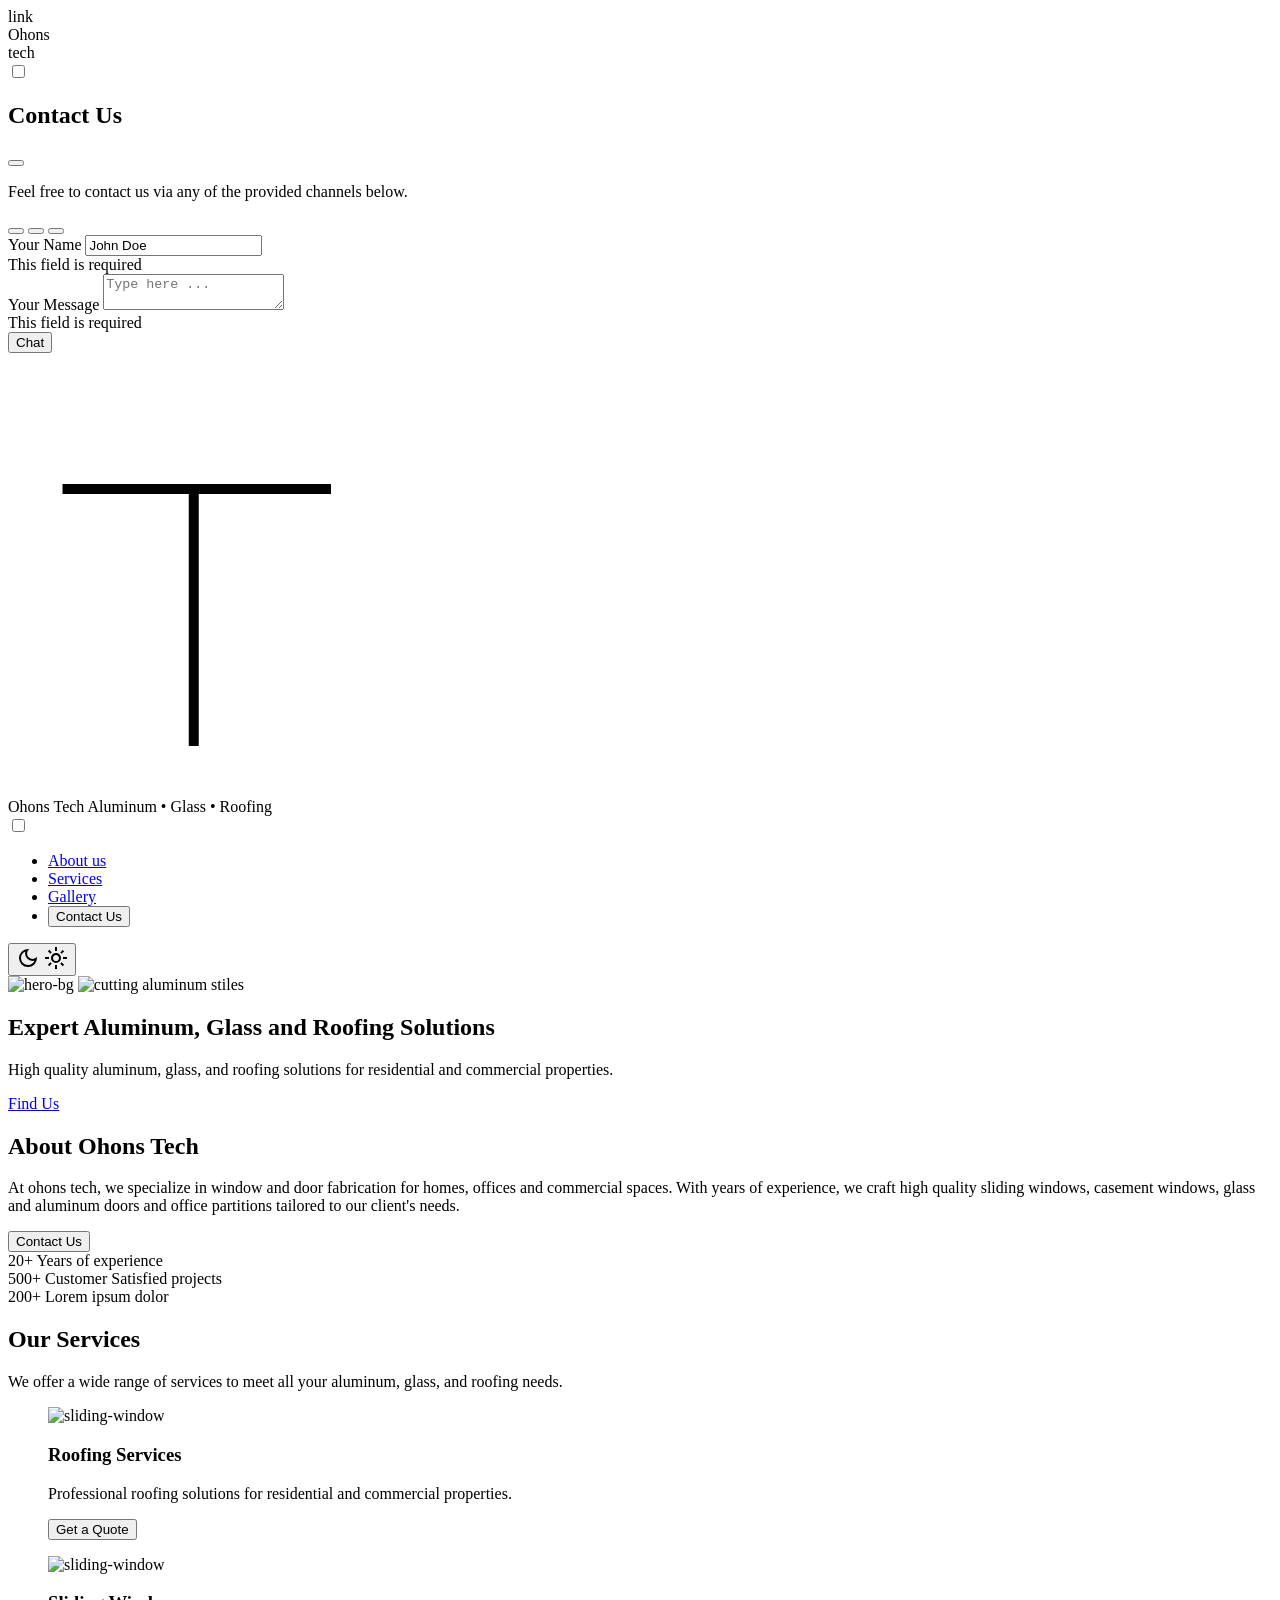
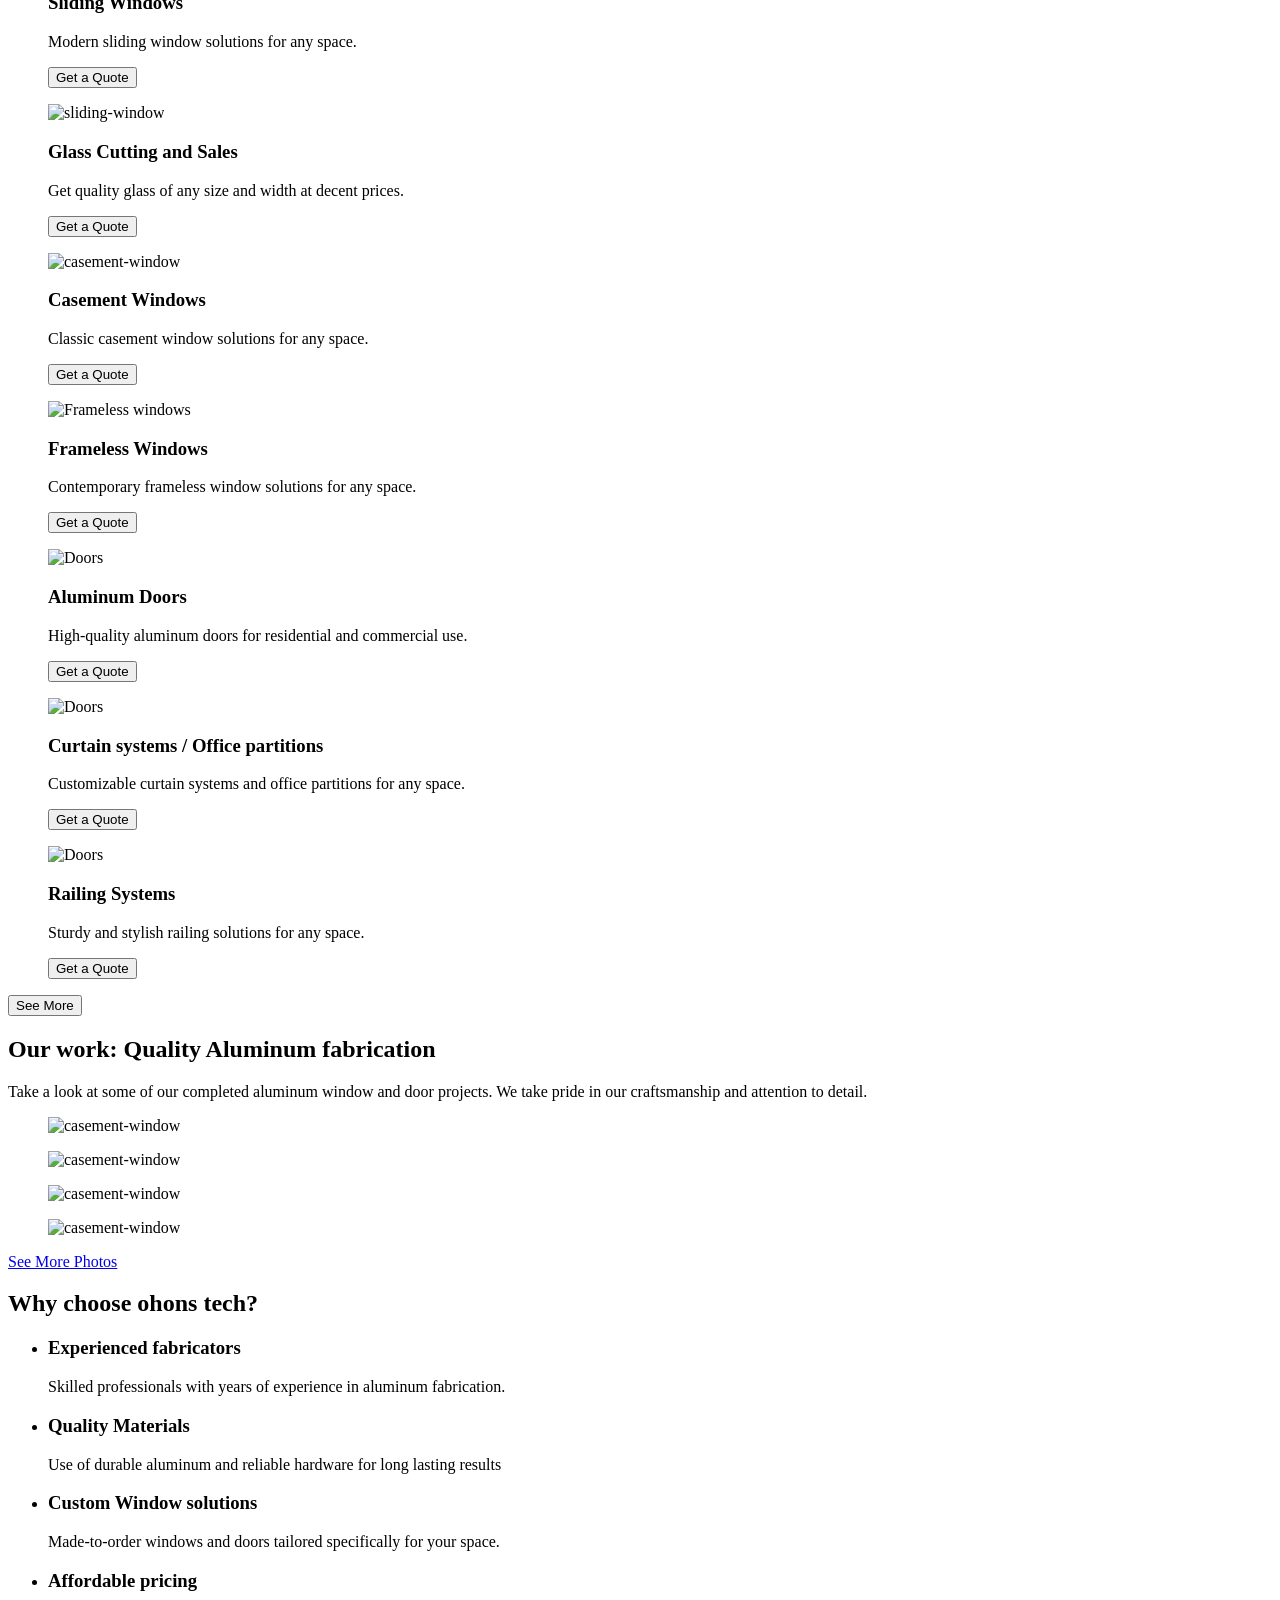
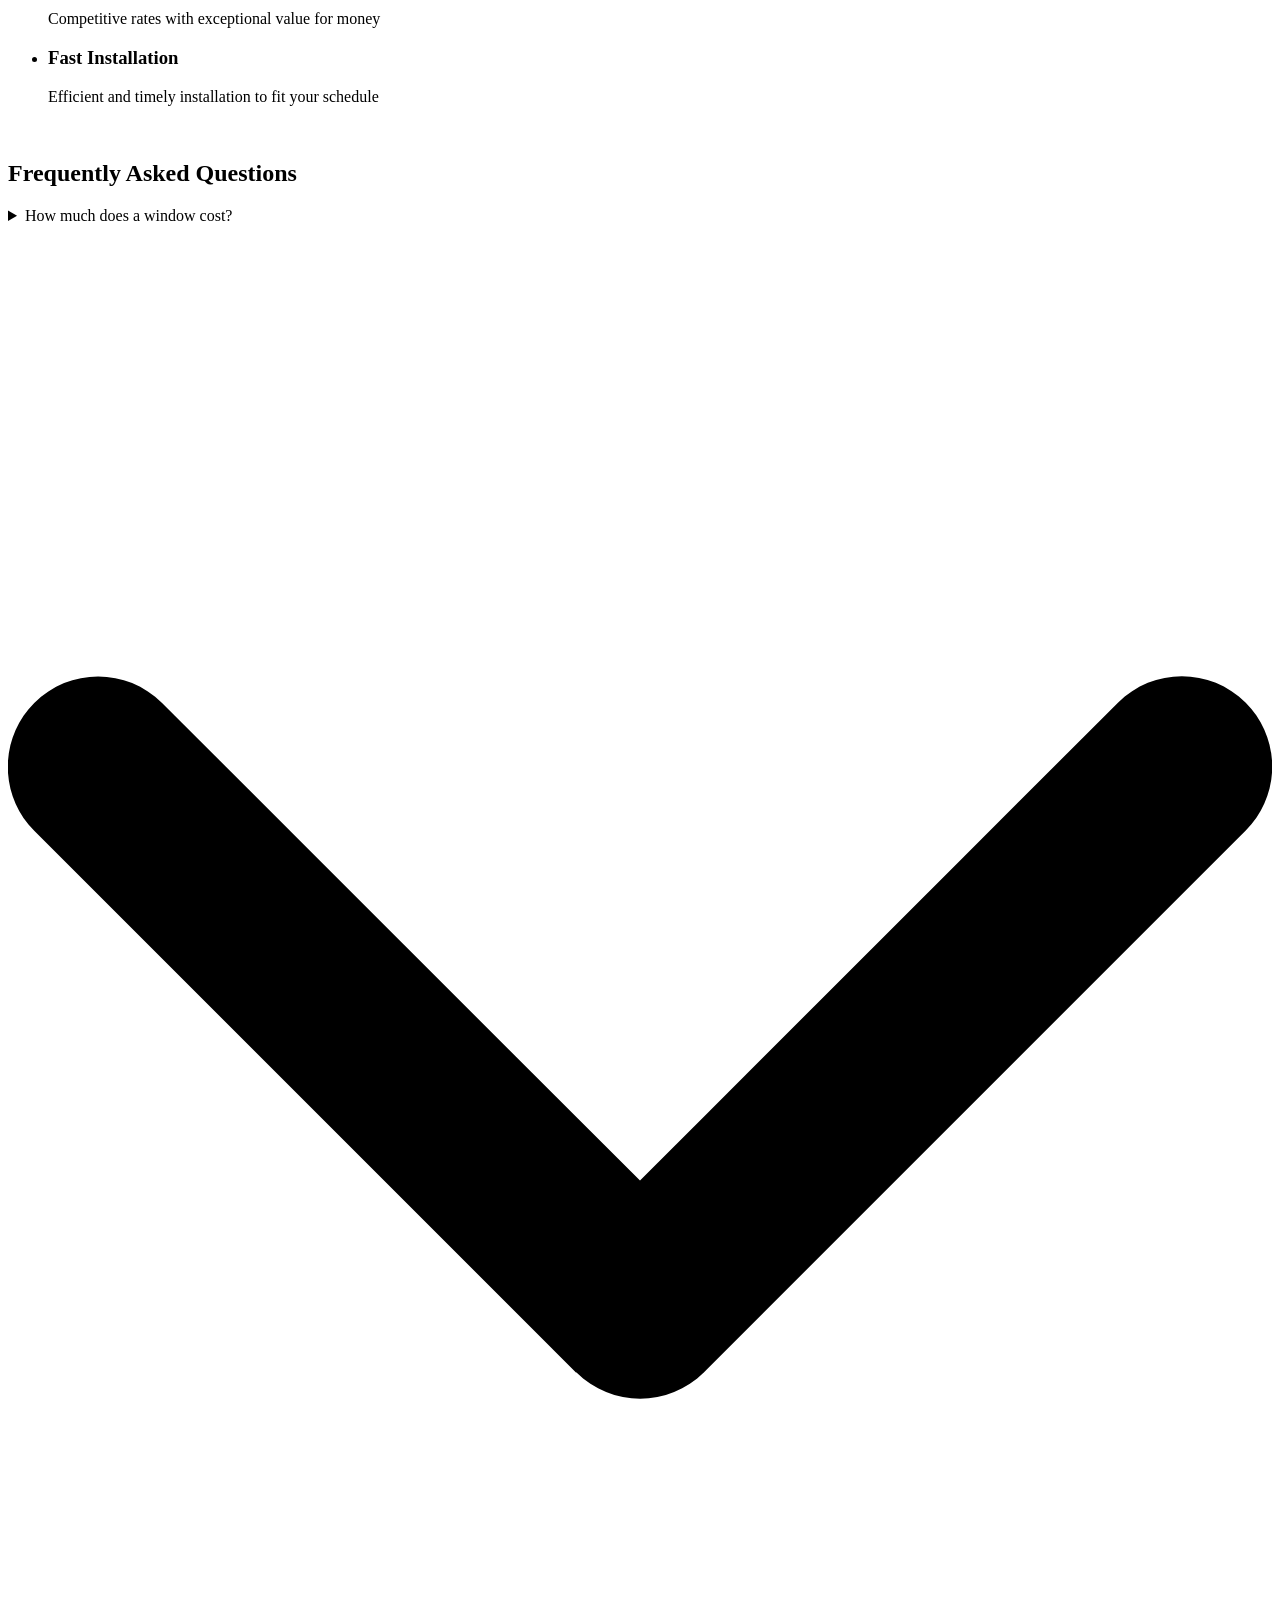
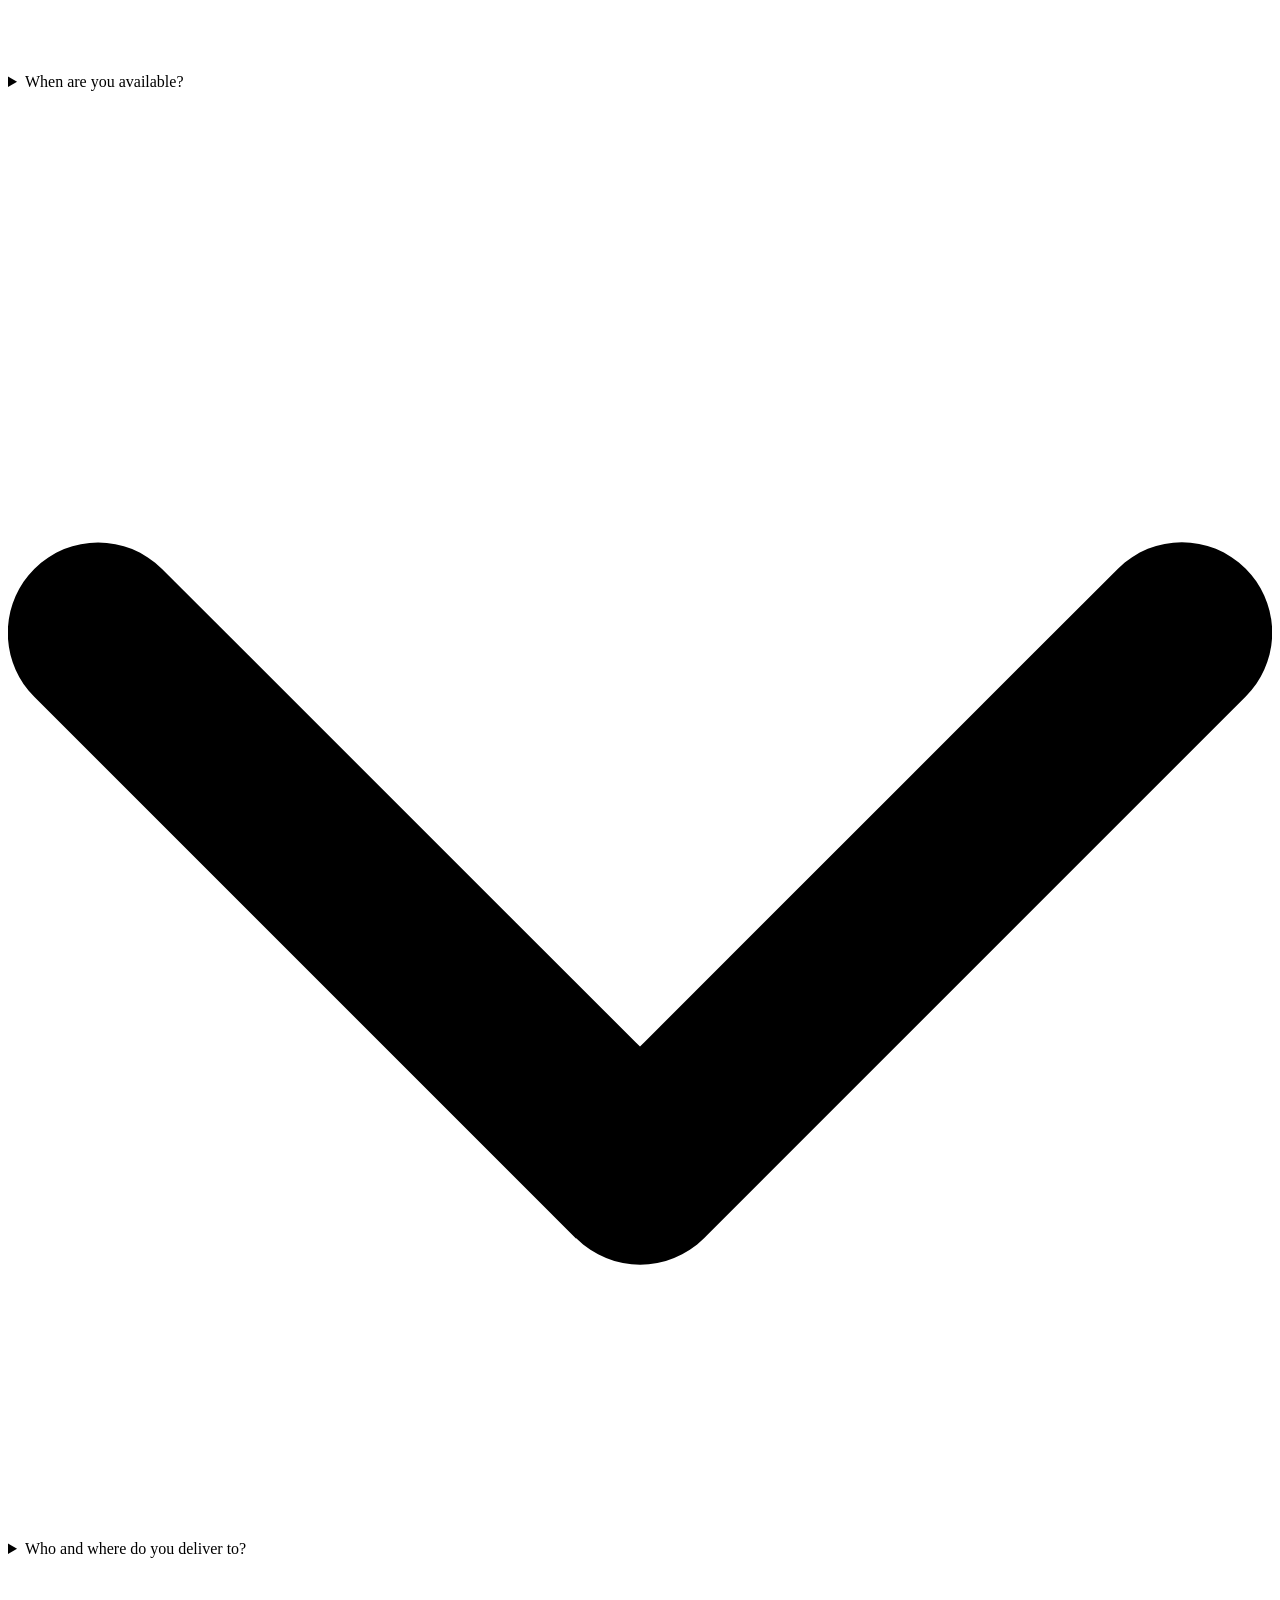
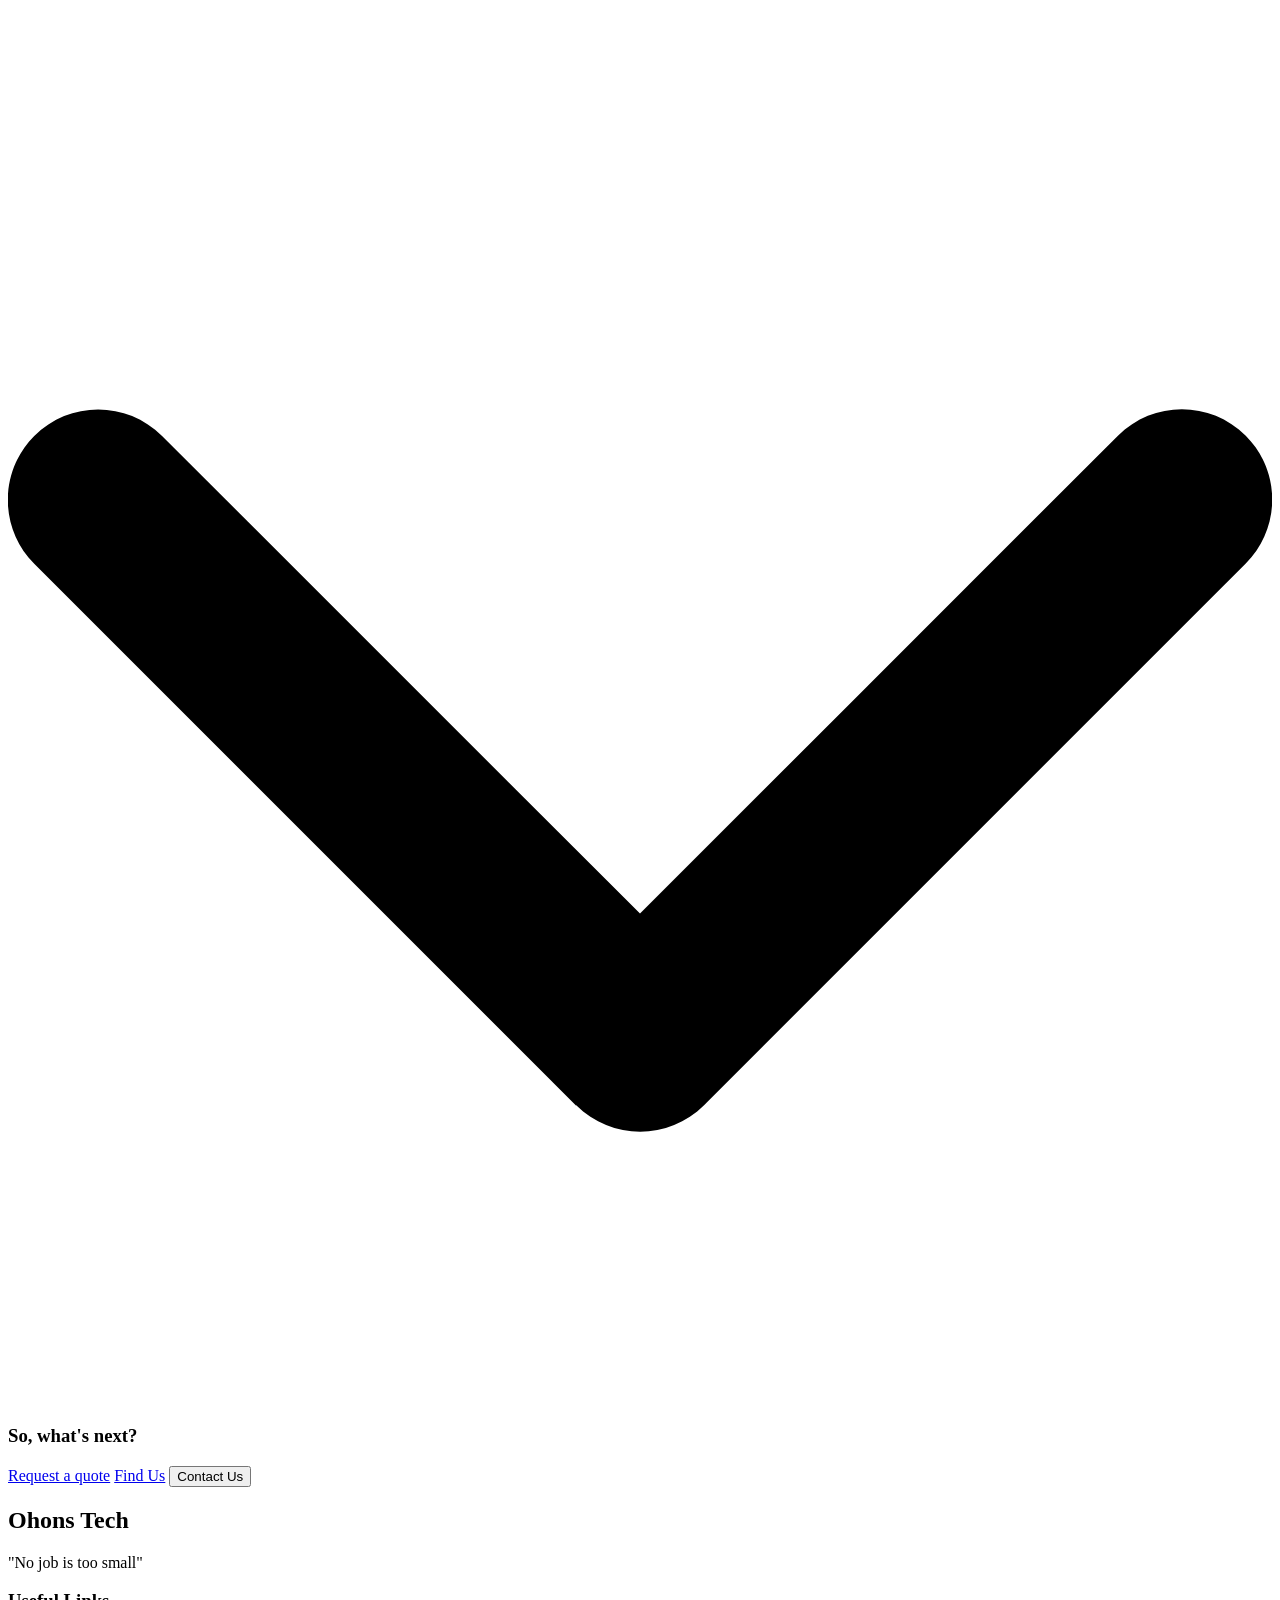
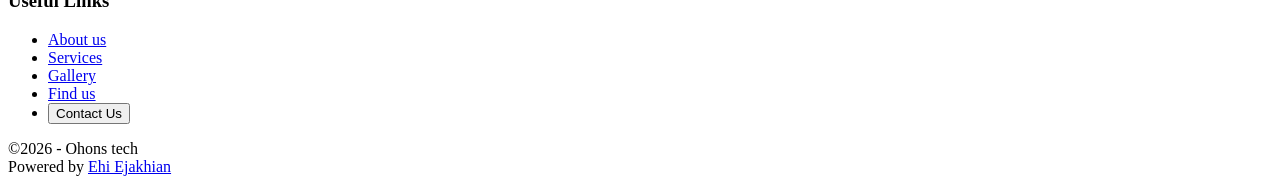
==== commit 498c93ab: "hero" ====
--- a/index.html
+++ b/index.html
@@ -3,8 +3,9 @@
 <head>
   <meta charset="UTF-8">
   <meta name="viewport" content="width=device-width, initial-scale=1.0">
-  <link rel="shortcut icon" href="./assets/images/logos/favicon.ico" type="image/x-icon"/>
+  <link rel="shortcut icon" href="./assets/images/logo.png" type="image/x-icon"/>
   <title>Ohons Tech | Aluminum, Glass & Roofing services</title>
+  link
   <link rel="stylesheet" href="./scss/css/main.css"/>
   <link rel="stylesheet" href="./font-awesome/css/font-awesome.min.css"/>
 </head>
@@ -29,7 +30,10 @@
   <div class="contact-stuff">
     <span class="overlay" id="contact-btn"></span>
     <form>
-      <h2><span class="focus">Contact</span> Us</h2>
+      <div class="heading">
+        <h2><span class="focus">Contact</span> Us</h2>
+        <button id="contact-btn"><i class="fa fa-close"></i></button>
+      </div>
       <p>Feel free to contact us via any of the provided channels below.</p>
       <div class="btns">
         <button><i class="fa fa-phone"></i></button>
@@ -60,7 +64,12 @@
 <header>
   <div class="content">
     <span class="logo">
-      <img src="./assets/svgs/new-logo1.svg" alt="logo" class="logo__img">
+      <svg width="338" height="441" viewBox="0 0 338 441" fill="none" xmlns="http://www.w3.org/2000/svg">
+        <path class="shadow" d="M0 441H288V397H44.5V60H0V441Z" fill-opacity="0.3"/>
+        <rect x="48" y="10" width="280" height="380" stroke-width="20"/>
+        <path class="divider" d="M54.5 136H185.75M323 136H185.75M185.75 136V393" stroke="black" stroke-width="10"/>
+      </svg>
+
       <div class="logo__text">
         <span>Ohons Tech</span>
         <span>Aluminum • Glass • Roofing</span>
@@ -88,7 +97,12 @@
       </ul>
   
       <button class="theme" title="Toggle theme" id="theme-btn">
-        <i class="fa fa-adjust"></i>
+        <svg class="dark-mode" xmlns="http://www.w3.org/2000/svg" height="24px" viewBox="0 -960 960 960" width="24px">
+          <path d="M480-120q-150 0-255-105T120-480q0-150 105-255t255-105q14 0 27.5 1t26.5 3q-41 29-65.5 75.5T444-660q0 90 63 153t153 63q55 0 101-24.5t75-65.5q2 13 3 26.5t1 27.5q0 150-105 255T480-120Zm0-80q88 0 158-48.5T740-375q-20 5-40 8t-40 3q-123 0-209.5-86.5T364-660q0-20 3-40t8-40q-78 32-126.5 102T200-480q0 116 82 198t198 82Zm-10-270Z"/>
+        </svg>
+        <svg class="light-mode" xmlns="http://www.w3.org/2000/svg" height="24px" viewBox="0 -960 960 960" width="24px">
+          <path d="M565-395q35-35 35-85t-35-85q-35-35-85-35t-85 35q-35 35-35 85t35 85q35 35 85 35t85-35Zm-226.5 56.5Q280-397 280-480t58.5-141.5Q397-680 480-680t141.5 58.5Q680-563 680-480t-58.5 141.5Q563-280 480-280t-141.5-58.5ZM200-440H40v-80h160v80Zm720 0H760v-80h160v80ZM440-760v-160h80v160h-80Zm0 720v-160h80v160h-80ZM256-650l-101-97 57-59 96 100-52 56Zm492 496-97-101 53-55 101 97-57 59Zm-98-550 97-101 59 57-100 96-56-52ZM154-212l101-97 55 53-97 101-59-57Zm326-268Z"/>
+        </svg>
       </button>
     </nav>
   </div>
@@ -124,11 +138,34 @@
   </section>
 
   <!-- ABOUT -->
-  <section class="about">
+  <section class="about" id="about">
     <div class="about__content">
       <h2><span class="focus">About</span> Ohons Tech</h2>
       <p>At ohons tech, we specialize in window and door fabrication for homes, offices and commercial spaces. With years of experience, we craft high quality sliding windows, casement windows, glass and aluminum doors and office partitions tailored to our client's needs.</p>
       <button id="contact-btn">Contact Us</button>
+      <div class="achievements">
+        <div>
+          <div class="bg time">
+            <i class="fa fa-clock-o"></i>
+          </div>
+          <span class="number">20+</span>
+          <span class="text">Years of experience</span>
+        </div>
+        <div>
+          <div class="bg projects">
+            <i class="fa fa-folder-o"></i>
+          </div>
+          <span class="number">500+</span>
+          <span class="text">Customer Satisfied projects</span>
+        </div>
+        <div>
+          <div class="bg more">
+            <i class="fa fa-envelope-o"></i>
+          </div>
+          <span class="number">200+</span>
+          <span class="text">Lorem ipsum dolor</span>
+        </div>
+      </div>
     </div>
   </section>
   
@@ -202,40 +239,8 @@
           <button>Get a Quote</button>
         </figcaption>
       </figure>
-      <figure>
-        <img src="./assets/images/our_work/glass_balustrade.jpeg" alt="Doors"/>
-        <figcaption>
-          <h3>Glass Balustrades</h3>
-          <p>Transparent and elegant glass balustrade solutions for any space.</p>
-          <button>Get a Quote</button>
-        </figcaption>
-      </figure>
-      <figure class="long">
-        <img src="./assets/images/our_work/Glass_door_and_railing.jpeg" alt="Doors"/>
-        <figcaption>
-          <h3>Glass Doors</h3>
-          <p>Transparent, opaque or semi-transparent glass door solutions accorting to your space and needs.</p>
-          <button>Get a Quote</button>
-        </figcaption>
-      </figure>
-
-      <figure>
-        <img src="./assets/images/our_work/aluminum-brake.jpg" alt="Aluminum-brake"/>
-        <figcaption>
-          <h3>Aluminum Sheet bending</h3>
-          <p>Straight and precise sheet/foil bending of sheets up to <b>16 meters</b></p>
-          <button>Get a Quote</button>
-        </figcaption>
-      </figure>
-      <figure class="short">
-        <img src="./assets/images/our_work/casement-handles1.jpg" alt="acessories">
-        <figcaption>
-          <h3>Sales of accesories</h3>
-          <p>We sell aluminum, roofing and glass acessories in affordable prices.</p>
-          <button>Find the cost of ...</button>
-        </figcaption>
-      </figure>
-      <a href="#" class="more">
+      
+      <a href="./services/" class="more">
         <button>See More</button>
       </a>
     </div>
@@ -276,7 +281,7 @@
           </li>
           <li>
             <h3>Quality Materials</h3>
-            <p>use of durable aluminum and reliable hardware for long lasting results</p>
+            <p>Use of durable aluminum and reliable hardware for long lasting results</p>
           </li>
           <li>
             <h3>Custom  Window solutions</h3>
@@ -360,9 +365,9 @@
     <div class="content__group">
       <h3>Useful Links</h3>
       <ul>
-        <li><a href="#">About us</a></li>
+        <li><a href="#about">About us</a></li>
         <li><a href="./services/">Services</a></li>
-        <li><a href="#">Gallery</a></li>
+        <li><a href="./gallery/">Gallery</a></li>
         <li><a href="./find-us/">Find us</a></li>
         <li><button id="contact-btn">Contact Us</button></li>
       </ul>
@@ -402,5 +407,7 @@
 <script type="module" src="./scripts/loader.js"></script>
 <script src="./scripts/theme.js"></script>
 <script defer src="./scripts/contact.js" type="module"></script>
+<script defer src="./scripts/contact__form.js" type="module"></script>
+<script defer src="./scripts/about__populate.js" type="module"></script>
 </body>
 </html>
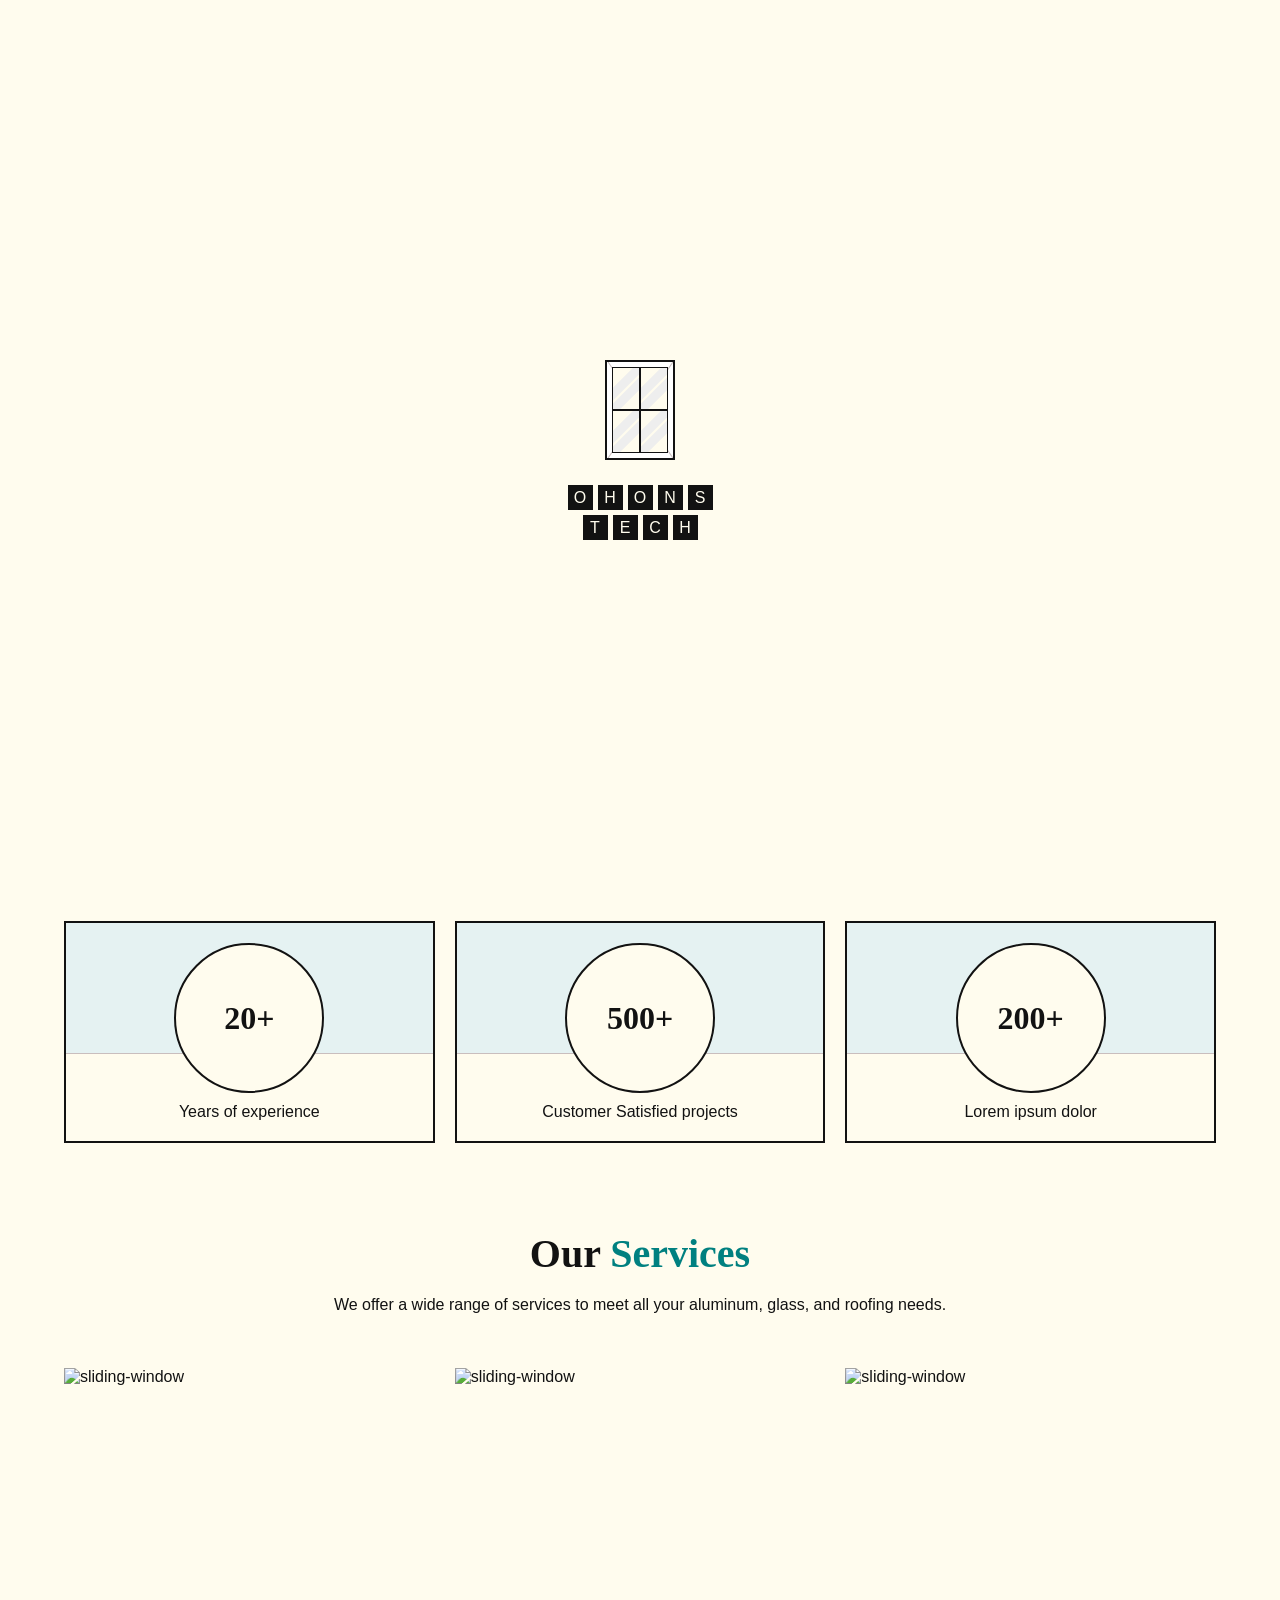
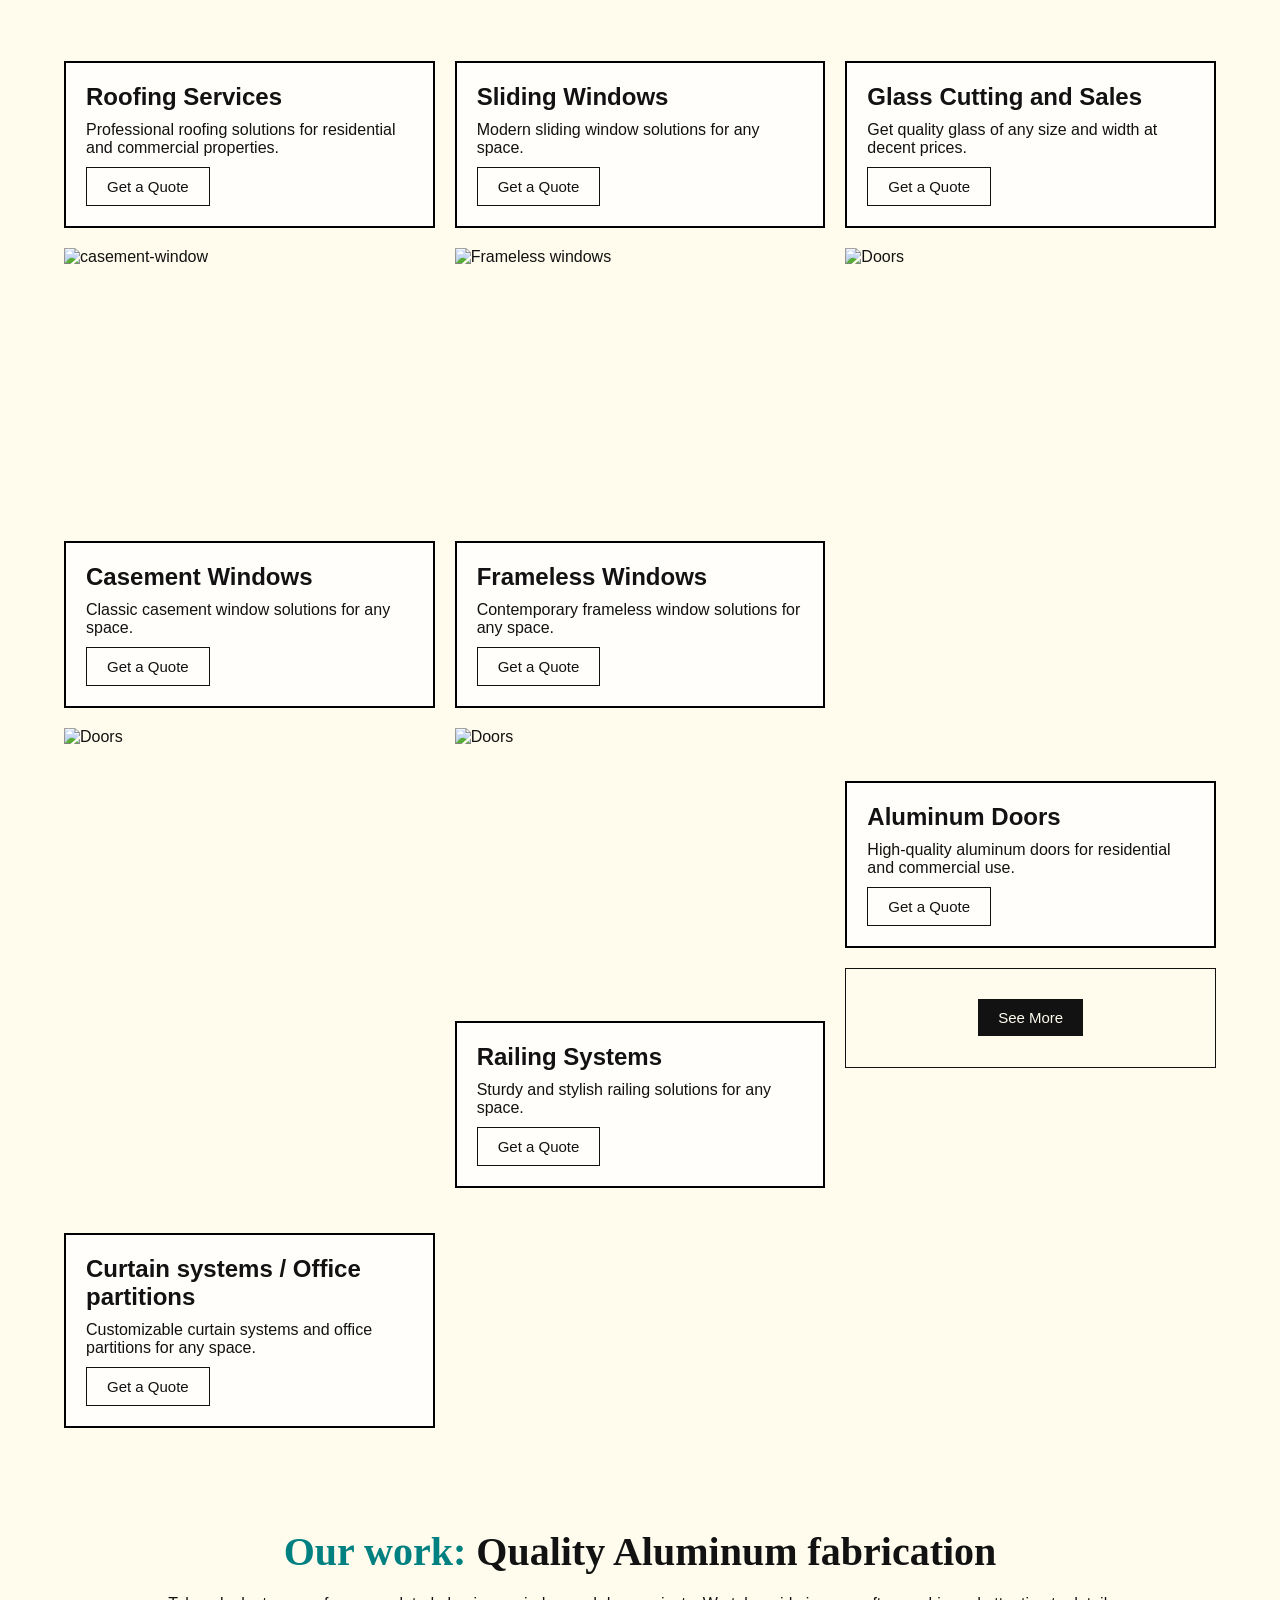
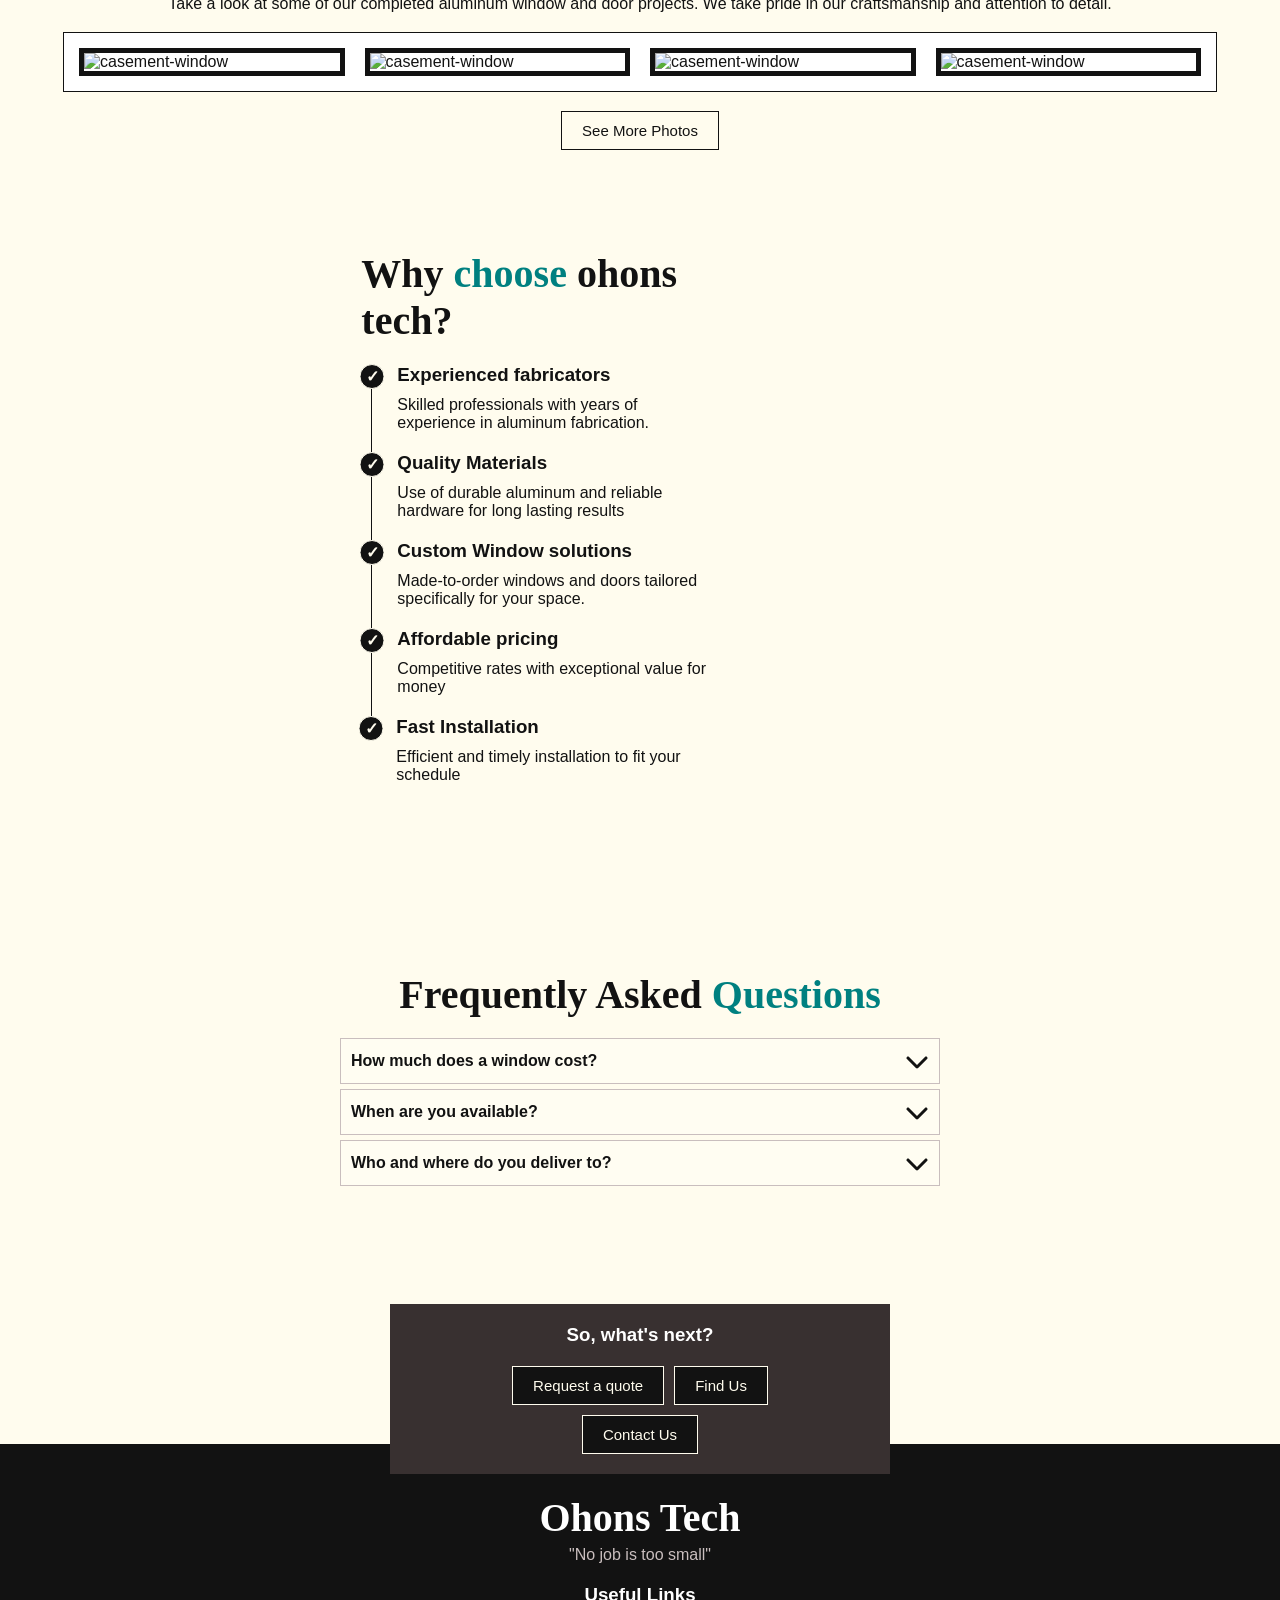
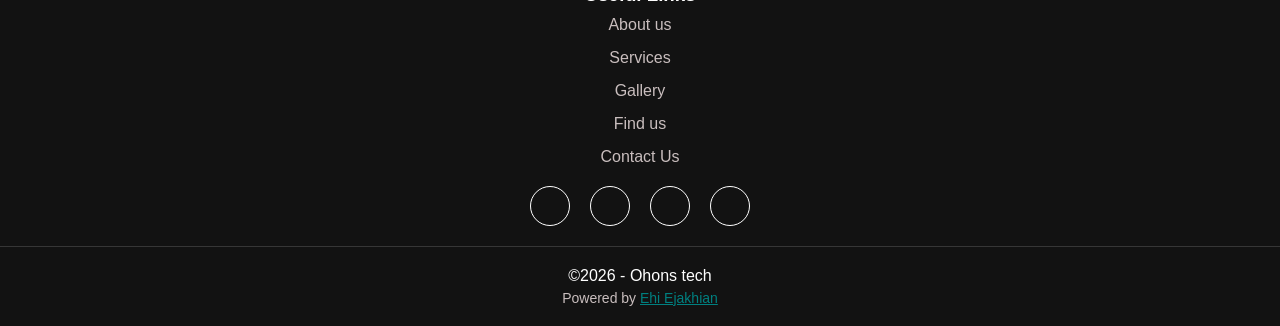
==== commit 93dfe341: "more changes" ====
--- a/index.html
+++ b/index.html
@@ -5,7 +5,6 @@
   <meta name="viewport" content="width=device-width, initial-scale=1.0">
   <link rel="shortcut icon" href="./assets/images/logo.png" type="image/x-icon"/>
   <title>Ohons Tech | Aluminum, Glass & Roofing services</title>
-  link
   <link rel="stylesheet" href="./scss/css/main.css"/>
   <link rel="stylesheet" href="./font-awesome/css/font-awesome.min.css"/>
 </head>
--- a/scss/css/main.css
+++ b/scss/css/main.css
@@ -0,0 +1,1996 @@
+@charset "UTF-8";
+@font-face {
+  font-family: "overpass";
+  src: url("../../assets/fonts/overpass.ttf");
+}
+@font-face {
+  font-family: "manrope";
+  src: url("../../assets/fonts/manrope.ttf");
+}
+@font-face {
+  font-family: "space-grotesk";
+  src: url("../../assets/fonts/space-grotesk.ttf");
+}
+:root {
+  scroll-behavior: smooth;
+  --side-p: clamp(20px, 5dvw, 10%);
+  --max-w: 1200px;
+  --bg: #fffcee;
+  --text: #121212;
+  --font: 16px;
+  --medium: #c9bebe;
+  --dark: #000000;
+  --btn-c: #14440fee;
+  --special-link: teal;
+  --text-on-bg: var(--text);
+  --white: #fff;
+  --light-white: #ffffffbb;
+}
+
+@keyframes appear {
+  from {
+    opacity: 0;
+    scale: 0.5;
+  }
+  to {
+    opacity: 1;
+    scale: 1;
+  }
+}
+@keyframes load {
+  0% {
+    transform: rotate(0deg);
+  }
+  100% {
+    transform: rotate(360deg);
+  }
+}
+@keyframes counterRotate {
+  from {
+    transform: rotate(0deg);
+  }
+  to {
+    transform: rotate(-360deg);
+  }
+}
+*, *::before, *::after {
+  margin: 0;
+  padding: 0;
+  box-sizing: border-box;
+}
+
+body {
+  font-family: "overpass", arial;
+  font-size: var(--font);
+  background: var(--bg);
+  color: var(--text);
+}
+
+main {
+  display: flex;
+  justify-content: normal;
+  align-items: normal;
+  flex-flow: column;
+  gap: 0;
+}
+main > section {
+  width: 100%;
+  display: flex;
+  justify-content: center;
+  align-items: center;
+  flex-flow: column;
+  gap: 20px;
+}
+main > section > [class*=__content], main > section > [class*=__img] {
+  width: 100%;
+  max-width: 1200px;
+}
+
+h1 {
+  font-size: clamp(2.5rem, 5dvw, 3rem);
+}
+
+h2 {
+  font-size: clamp(2rem, 5dvw, 2.5rem);
+}
+
+h1, h2 {
+  font-family: "manrope";
+}
+h1 .focus, h2 .focus {
+  color: var(--special-link);
+}
+
+img {
+  display: block;
+  width: 100%;
+}
+
+.loader {
+  background: var(--bg);
+  position: fixed;
+  z-index: 100;
+  top: 0;
+  bottom: 0;
+  right: 0;
+  left: 0;
+  display: none;
+}
+.loader.active {
+  display: flex;
+  justify-content: center;
+  align-items: center;
+  flex-flow: row;
+  gap: 0;
+}
+.loader__content {
+  text-transform: uppercase;
+  display: flex;
+  justify-content: center;
+  align-items: center;
+  flex-flow: column;
+  gap: 5px;
+}
+.loader__content .window {
+  border: 2px solid;
+  height: 100px;
+  width: 70px;
+  margin-bottom: 20px;
+  padding: 5px;
+  display: grid;
+  grid-template-columns: repeat(2, 1fr);
+  grid-template-rows: repeat(2, 1fr);
+  position: relative;
+  overflow: hidden;
+  background: #fff;
+}
+.loader__content .window::before, .loader__content .window::after {
+  position: absolute;
+  content: "";
+  height: 150px;
+  width: 1px;
+  background: var(--medium);
+  transform: rotate(34deg);
+  place-self: center;
+  z-index: 1;
+}
+.loader__content .window::after {
+  transform: rotate(-34deg);
+}
+.loader__content .window span {
+  overflow: hidden;
+  border: 1px solid;
+  position: relative;
+  z-index: 2;
+  background: var(--bg);
+  display: flex;
+  justify-content: center;
+  align-items: center;
+  flex-flow: row;
+  gap: 0;
+}
+.loader__content .window span::after {
+  content: "";
+  position: absolute;
+  background: #eee;
+  width: 20px;
+  height: 100px;
+  transform: rotate(45deg);
+}
+.loader__content .window span::before {
+  content: "";
+  position: absolute;
+  z-index: 2;
+  background: var(--bg);
+  width: 2px;
+  height: 100px;
+  transform: rotate(45deg);
+}
+.loader__content .word {
+  display: flex;
+  justify-content: normal;
+  align-items: normal;
+  flex-flow: row;
+  gap: 5px;
+}
+.loader__content .word .letter {
+  width: 25px;
+  height: 25px;
+  background: var(--text);
+  color: var(--bg);
+  text-align: center;
+  animation: loader__text 2s linear infinite;
+  display: flex;
+  justify-content: center;
+  align-items: center;
+  flex-flow: row;
+  gap: 0;
+}
+
+@keyframes loader__text {
+  0% {
+    transform: translateY(-5px);
+  }
+  100% {
+    transform: translateY(0);
+  }
+}
+.contact #contact-ch {
+  display: none;
+}
+.contact #contact-ch:checked ~ .contact-stuff {
+  transform: translateY(0);
+  opacity: 1;
+}
+
+.contact-stuff {
+  position: fixed;
+  transform: translateY(100%);
+  opacity: 0;
+  transition: all 0.5s;
+  z-index: 15;
+  top: 0;
+  bottom: 0;
+  right: 0;
+  left: 0;
+  display: flex;
+  justify-content: normal;
+  align-items: flex-end;
+  flex-flow: column;
+  gap: 0;
+}
+.contact-stuff > .overlay {
+  position: absolute;
+  z-index: 16;
+  top: 0;
+  bottom: 0;
+  right: 0;
+  left: 0;
+  background: rgba(0, 0, 0, 0.5);
+}
+.contact-stuff form {
+  position: absolute;
+  z-index: 17;
+  width: 100%;
+  padding: 50px var(--side-p);
+  bottom: 0;
+  border-top: 2px solid var(--text);
+  background: var(--bg);
+  display: flex;
+  justify-content: normal;
+  align-items: normal;
+  flex-flow: column;
+  gap: 15px;
+}
+.contact-stuff form .heading {
+  display: flex;
+  justify-content: space-between;
+  align-items: center;
+  flex-flow: row wrap;
+  gap: 20px;
+}
+.contact-stuff form .heading button {
+  cursor: pointer;
+  color: var(--text);
+  background: transparent;
+  padding: 10px 20px;
+  font: inherit;
+  font-size: 15px;
+  text-decoration: none;
+  border: 1px solid;
+  transition: all 0.3s;
+  display: flex;
+  justify-content: center;
+  align-items: center;
+  flex-flow: row;
+  gap: 10px;
+}
+.contact-stuff form .heading button:hover {
+  color: var(--bg);
+  background: var(--text);
+  border-color: var(--text);
+}
+.contact-stuff form .heading button span {
+  display: flex;
+  justify-content: center;
+  align-items: center;
+  flex-flow: row;
+  gap: 0;
+}
+.contact-stuff form .btns {
+  display: flex;
+  justify-content: space-between;
+  align-items: normal;
+  flex-flow: row;
+  gap: 20px;
+}
+.contact-stuff form .btns button {
+  cursor: pointer;
+  color: var(--text);
+  background: transparent;
+  padding: 10px 20px;
+  font: inherit;
+  font-size: 15px;
+  text-decoration: none;
+  border: 1px solid;
+  transition: all 0.3s;
+  display: flex;
+  justify-content: center;
+  align-items: center;
+  flex-flow: row;
+  gap: 10px;
+}
+.contact-stuff form .btns button:hover {
+  color: var(--bg);
+  background: var(--text);
+  border-color: var(--text);
+}
+.contact-stuff form .btns button span {
+  display: flex;
+  justify-content: center;
+  align-items: center;
+  flex-flow: row;
+  gap: 0;
+}
+.contact-stuff form .btns button {
+  flex: 1;
+}
+.contact-stuff form .btns button i {
+  font-size: 1rem;
+}
+.contact-stuff form .fields {
+  margin-top: 10px;
+  display: flex;
+  justify-content: normal;
+  align-items: normal;
+  flex-flow: column;
+  gap: 25px;
+}
+.contact-stuff form .fields .field {
+  display: flex;
+  justify-content: normal;
+  align-items: normal;
+  flex-flow: column;
+  gap: 5px;
+}
+.contact-stuff form .fields .field .input {
+  position: relative;
+  display: flex;
+  justify-content: normal;
+  align-items: normal;
+  flex-flow: column;
+  gap: 0;
+}
+.contact-stuff form .fields .field .input label {
+  position: absolute;
+  padding: 5px;
+  transform: translateY(-50%);
+  left: 15px;
+  background: var(--bg);
+  font-size: 14px;
+}
+.contact-stuff form .fields .field .input input, .contact-stuff form .fields .field .input textarea {
+  color: var(--text);
+  width: 100%;
+  padding: 20px;
+  background: var(--bg);
+  border: 1px solid;
+  font-family: "space-grotesk";
+  font-size: 1.5rem;
+  font-weight: bold;
+}
+.contact-stuff form .fields .field .input textarea {
+  resize: vertical;
+}
+.contact-stuff form .fields .field .error-msg {
+  opacity: 0;
+  color: var(--text);
+  font-size: 14px;
+  font-weight: bold;
+  display: flex;
+  justify-content: normal;
+  align-items: center;
+  flex-flow: row;
+  gap: 10px;
+}
+.contact-stuff form .fields .field .error-msg::before {
+  content: "!";
+  width: 20px;
+  height: 20px;
+  background: var(--white);
+  border: 2px solid;
+  border-radius: 50%;
+  display: flex;
+  justify-content: center;
+  align-items: center;
+  flex-flow: row;
+  gap: 0;
+}
+.contact-stuff form .fields .field.error .input label {
+  color: crimson;
+}
+.contact-stuff form .fields .field.error .input input, .contact-stuff form .fields .field.error .input textarea {
+  border-color: crimson;
+  outline-color: crimson;
+}
+.contact-stuff form .fields .field.error .error-msg {
+  color: crimson;
+  opacity: 1;
+}
+.contact-stuff form .fields .field.valid .input label {
+  color: goldenrod;
+}
+.contact-stuff form .fields .field.valid .input input, .contact-stuff form .fields .field.valid .input textarea {
+  border-color: goldenrod;
+  outline-color: goldenrod;
+}
+.contact-stuff form .fields .field.valid .error-msg {
+  color: goldenrod;
+  opacity: 0;
+}
+.contact-stuff form .fields > button.chat {
+  cursor: pointer;
+  color: var(--bg);
+  background: var(--text);
+  padding: 10px 20px;
+  font: inherit;
+  font-size: 15px;
+  text-decoration: none;
+  border: 1px solid;
+  transition: all 0.3s;
+  display: flex;
+  justify-content: center;
+  align-items: center;
+  flex-flow: row;
+  gap: 10px;
+}
+.contact-stuff form .fields > button.chat:hover {
+  color: var(--bg);
+  background: var(--special-link);
+  border-color: var(--special-link);
+}
+.contact-stuff form .fields > button.chat span {
+  display: flex;
+  justify-content: center;
+  align-items: center;
+  flex-flow: row;
+  gap: 0;
+}
+.contact-stuff form .fields > button.chat {
+  text-transform: uppercase;
+  letter-spacing: 3px;
+  font-weight: bold;
+}
+@media (min-width: 700px) {
+  .contact-stuff {
+    display: flex;
+    justify-content: center;
+    align-items: center;
+    flex-flow: row;
+    gap: 0;
+  }
+  .contact-stuff form {
+    position: static;
+    max-width: 500px;
+    padding: 30px;
+  }
+}
+
+header {
+  position: fixed;
+  z-index: 10;
+  top: 0;
+  right: 0;
+  left: 0;
+  background: var(--bg);
+  border-bottom: 1px solid var(--medium);
+  padding: 10px var(--side-p);
+  display: flex;
+  justify-content: center;
+  align-items: center;
+  flex-flow: row;
+  gap: 0;
+}
+header .content {
+  width: 100%;
+  display: flex;
+  justify-content: space-between;
+  align-items: center;
+  flex-flow: row;
+  gap: 10px;
+  max-width: var(--max-w);
+}
+header .logo {
+  font-weight: 700;
+  text-transform: uppercase;
+  color: var(--text);
+  display: flex;
+  justify-content: center;
+  align-items: center;
+  flex-flow: row;
+  gap: 10px;
+}
+header .logo svg {
+  width: 40px;
+  height: 40px;
+  max-width: 40px;
+  max-height: 40px;
+  object-fit: contain;
+  fill: var(--text);
+}
+header .logo svg path.shadow {
+  fill: var(--text);
+}
+header .logo svg rect, header .logo svg path.divider {
+  stroke: var(--text);
+  fill: transparent;
+}
+header .logo__text {
+  display: flex;
+  justify-content: normal;
+  align-items: start;
+  flex-flow: column;
+  gap: 0;
+}
+header .logo__text span {
+  font-size: 1.2rem;
+}
+header .logo__text span:nth-of-type(2) {
+  font-size: 14px;
+  font-weight: 400;
+}
+header #checkbox {
+  display: none;
+}
+header .overlay {
+  position: fixed;
+  z-index: 11;
+  top: 0;
+  bottom: 0;
+  right: 0;
+  left: 0;
+  transform: translateY(100%);
+  transition: all 0.75s;
+  background: rgba(0, 0, 0, 0.5);
+}
+header .hamburger {
+  width: 35px;
+  height: 35px;
+  border-radius: 50%;
+  cursor: pointer;
+  transition: all 0.5s;
+  display: flex;
+  justify-content: center;
+  align-items: center;
+  flex-flow: column;
+  gap: 5px;
+}
+header .hamburger:hover {
+  background: rgba(204, 204, 204, 0.2);
+}
+header .hamburger span {
+  width: 25px;
+  height: 3px;
+  background: var(--text);
+}
+header nav {
+  position: fixed;
+  z-index: 12;
+  bottom: 0;
+  right: 0;
+  left: 0;
+  padding: 20px var(--side-p);
+  background: var(--dark);
+  color: var(--bg);
+  transition: all 0.5s;
+  transform: translateY(100%);
+  display: flex;
+  justify-content: normal;
+  align-items: start;
+  flex-flow: column;
+  gap: 25px;
+}
+header nav label {
+  cursor: pointer;
+  height: 35px;
+  width: 35px;
+  border-radius: 50%;
+  position: relative;
+  transition: all 0.3s;
+  display: flex;
+  justify-content: center;
+  align-items: center;
+  flex-flow: row;
+  gap: 0;
+}
+header nav label:hover {
+  background: rgba(204, 204, 204, 0.1);
+}
+header nav label span {
+  position: absolute;
+  min-width: 25px;
+  height: 3px;
+  background: var(--bg);
+  transform: rotate(45deg);
+}
+header nav label span:nth-of-type(2) {
+  transform: rotate(-45deg);
+}
+header nav ul {
+  list-style: none;
+  display: flex;
+  justify-content: normal;
+  align-items: start;
+  flex-flow: column;
+  gap: 10px;
+}
+header nav ul li a, header nav ul li button {
+  color: inherit;
+  transition: all 0.3s;
+  text-decoration: none;
+  font: inherit;
+  border: none;
+  background: transparent;
+}
+header nav ul li a:hover, header nav ul li button:hover {
+  color: var(--special-link);
+}
+header nav > button {
+  cursor: pointer;
+  color: inherit;
+  background: transparent;
+  padding: 10px 20px;
+  font: inherit;
+  font-size: 15px;
+  text-decoration: none;
+  border: 1px solid;
+  transition: all 0.3s;
+  display: flex;
+  justify-content: center;
+  align-items: center;
+  flex-flow: row;
+  gap: 10px;
+}
+header nav > button:hover {
+  color: var(--text);
+  background: var(--bg);
+  border-color: var(--bg);
+}
+header nav > button span {
+  display: flex;
+  justify-content: center;
+  align-items: center;
+  flex-flow: row;
+  gap: 0;
+}
+header nav > button svg {
+  fill: var(--bg);
+}
+header nav > button:hover svg {
+  fill: var(--text);
+}
+header nav > button.light .light-mode {
+  display: none;
+}
+header nav > button.light .dark-mode {
+  display: block;
+}
+header nav > button.dark .light-mode {
+  display: block;
+}
+header nav > button.dark .dark-mode {
+  display: none;
+}
+header #checkbox:checked ~ .hamburger {
+  opacity: 0;
+}
+header #checkbox:checked ~ nav {
+  transform: translateY(0);
+}
+header #checkbox:checked ~ .overlay {
+  transform: translateY(0);
+}
+@media (min-width: 700px) {
+  header .hamburger, header .overlay {
+    display: none;
+  }
+  header nav {
+    padding: 0;
+    position: static;
+    transform: translateY(0);
+    transition: all 0s;
+    background: var(--bg);
+    color: var(--text);
+    display: flex;
+    justify-content: right;
+    align-items: normal;
+    flex-flow: row;
+    gap: 20px;
+  }
+  header nav label {
+    display: none;
+  }
+  header nav ul {
+    display: flex;
+    justify-content: right;
+    align-items: center;
+    flex-flow: row;
+    gap: 20px;
+  }
+  header nav ul li a {
+    text-transform: capitalize;
+  }
+  header nav ul li button {
+    cursor: pointer;
+    color: var(--text);
+    background: transparent;
+    padding: 10px 20px;
+    font: inherit;
+    font-size: 15px;
+    text-decoration: none;
+    border: 1px solid;
+    transition: all 0.3s;
+    display: flex;
+    justify-content: center;
+    align-items: center;
+    flex-flow: row;
+    gap: 10px;
+  }
+  header nav ul li button:hover {
+    color: var(--bg);
+    background: var(--text);
+    border-color: var(--text);
+  }
+  header nav ul li button span {
+    display: flex;
+    justify-content: center;
+    align-items: center;
+    flex-flow: row;
+    gap: 0;
+  }
+  header nav ul li button svg {
+    fill: var(--text);
+  }
+  header nav .theme {
+    cursor: pointer;
+    color: var(--text);
+    background: transparent;
+    padding: 10px 20px;
+    font: inherit;
+    font-size: 15px;
+    text-decoration: none;
+    border: 1px solid;
+    transition: all 0.3s;
+    display: flex;
+    justify-content: center;
+    align-items: center;
+    flex-flow: row;
+    gap: 10px;
+  }
+  header nav .theme:hover {
+    color: var(--bg);
+    background: var(--text);
+    border-color: var(--text);
+  }
+  header nav .theme span {
+    display: flex;
+    justify-content: center;
+    align-items: center;
+    flex-flow: row;
+    gap: 0;
+  }
+  header nav .theme svg {
+    fill: var(--text);
+  }
+  header nav .theme:hover svg {
+    fill: var(--bg);
+  }
+}
+
+.hero {
+  min-height: 400px;
+  position: relative;
+}
+.hero__img, .hero [class*=__img] {
+  width: 100%;
+  max-width: 100%;
+  overflow-x: scroll;
+  display: flex;
+  justify-content: normal;
+  align-items: normal;
+  flex-flow: row;
+  gap: 0;
+}
+.hero__img img, .hero [class*=__img] img {
+  width: 100dvw;
+  height: 100%;
+  height: 60dvh;
+  object-fit: cover;
+}
+@media (max-width: 500px) {
+  .hero__img img, .hero [class*=__img] img {
+    min-height: 70dvh;
+  }
+}
+.hero__content {
+  background: rgba(255, 255, 255, 0.8);
+  position: absolute;
+  z-index: 1;
+  bottom: 0;
+  margin-right: var(--side-p);
+  margin-left: var(--side-p);
+  padding: 20px var(--side-p);
+  margin-top: 200px;
+  transform: translateY(20%);
+  color: var(--text-on-bg);
+  display: flex;
+  justify-content: normal;
+  align-items: start;
+  flex-flow: column;
+  gap: 15px;
+}
+@media (max-width: 500px) {
+  .hero__content {
+    right: 0;
+    left: 0;
+    background: var(--white);
+    margin-right: 0;
+    margin-left: 0;
+  }
+}
+.hero__content .logo h1 {
+  text-transform: uppercase;
+}
+.hero__content .logo h1 .focus {
+  -webkit-text-stroke: 2px var(--text-on-bg);
+}
+@media (max-width: 500px) {
+  .hero__content .logo h1 {
+    font-size: 2rem;
+  }
+}
+.hero__content .logo p {
+  font-size: 18px;
+}
+.hero__content .links {
+  display: flex;
+  justify-content: normal;
+  align-items: normal;
+  flex-flow: row wrap;
+  gap: 10px;
+}
+.hero__content .links a {
+  cursor: pointer;
+  color: var(--bg);
+  background: var(--text);
+  padding: 10px 20px;
+  font: inherit;
+  font-size: 15px;
+  text-decoration: none;
+  border: 1px solid;
+  transition: all 0.3s;
+  display: flex;
+  justify-content: center;
+  align-items: center;
+  flex-flow: row;
+  gap: 10px;
+}
+.hero__content .links a:hover {
+  color: var(--text);
+  background: var(--bg);
+  border-color: var(--bg);
+}
+.hero__content .links a span {
+  display: flex;
+  justify-content: center;
+  align-items: center;
+  flex-flow: row;
+  gap: 0;
+}
+.hero__content .links a:hover {
+  border: 1px solid var(--text);
+}
+
+.find-us-hero {
+  margin-top: 50px;
+  position: relative;
+  display: flex;
+  justify-content: normal;
+  align-items: normal;
+  flex-flow: column;
+  gap: 20px;
+}
+.find-us-hero .wrapper {
+  width: 100%;
+  position: relative;
+  display: flex;
+  justify-content: normal;
+  align-items: normal;
+  flex-flow: column;
+  gap: 20px;
+}
+.find-us-hero__img {
+  width: 100%;
+  min-height: 60dvh;
+  order: -1;
+}
+.find-us-hero__img iframe {
+  display: block;
+  width: 100%;
+  height: 60dvh;
+  border: none;
+}
+.find-us-hero__content {
+  background: rgba(255, 255, 255, 0.8);
+  position: absolute;
+  z-index: 1;
+  bottom: 0;
+  left: 0;
+  right: 0;
+  margin-right: var(--side-p);
+  margin-left: var(--side-p);
+  padding: 20px var(--side-p);
+  transform: translateY(20%);
+  color: var(--text-on-bg);
+  display: flex;
+  justify-content: normal;
+  align-items: start;
+  flex-flow: column;
+  gap: 15px;
+}
+.find-us-hero__content h1 {
+  font-size: 2rem;
+  margin: 0;
+}
+.find-us-hero__content p {
+  margin: 0;
+  font-size: 0.95rem;
+}
+.find-us-hero__content .btns {
+  display: flex;
+  justify-content: normal;
+  align-items: normal;
+  flex-flow: row wrap;
+  gap: 10px;
+  margin-top: 10px;
+}
+.find-us-hero__content .btns button, .find-us-hero__content .btns a {
+  cursor: pointer;
+  color: var(--bg);
+  background: var(--text);
+  padding: 10px 20px;
+  font: inherit;
+  font-size: 15px;
+  text-decoration: none;
+  border: 1px solid;
+  transition: all 0.3s;
+  display: flex;
+  justify-content: center;
+  align-items: center;
+  flex-flow: row;
+  gap: 10px;
+}
+.find-us-hero__content .btns button:hover, .find-us-hero__content .btns a:hover {
+  color: var(--text);
+  background: var(--bg);
+  border-color: var(--bg);
+}
+.find-us-hero__content .btns button span, .find-us-hero__content .btns a span {
+  display: flex;
+  justify-content: center;
+  align-items: center;
+  flex-flow: row;
+  gap: 0;
+}
+.find-us-hero__content .btns button:hover, .find-us-hero__content .btns a:hover {
+  border: 1px solid var(--text);
+}
+@media (max-width: 500px) {
+  .find-us-hero__content {
+    right: 0;
+    left: 0;
+    background: var(--white);
+    margin-right: 0;
+    margin-left: 0;
+  }
+}
+@media (min-width: 700px) {
+  .find-us-hero {
+    min-height: 60dvh;
+    display: flex;
+    justify-content: center;
+    align-items: center;
+    flex-flow: row;
+    gap: 0;
+  }
+  .find-us-hero .wrapper {
+    padding: 0 var(--side-p);
+    height: 100%;
+    width: 100%;
+    max-width: var(--max-w);
+    display: flex;
+    justify-content: center;
+    align-items: center;
+    flex-flow: row-reverse;
+    gap: 50px;
+  }
+}
+@media (min-width: 700px) and (min-width: 1100px) {
+  .find-us-hero .wrapper {
+    gap: 100px;
+    padding: 0;
+  }
+}
+@media (min-width: 700px) {
+  .find-us-hero__img {
+    flex: 1;
+    min-height: auto;
+    order: 0;
+  }
+  .find-us-hero__img iframe {
+    height: 100%;
+    min-height: 60dvh;
+  }
+  .find-us-hero__content {
+    flex: 1;
+    position: static;
+    background: transparent;
+    margin: 0;
+    padding: 0;
+    transform: none;
+  }
+  .find-us-hero__content h1, .find-us-hero__content p {
+    color: var(--text);
+  }
+}
+
+.about {
+  margin-top: 100px;
+  padding: 20px var(--side-p);
+  min-height: 60dvh;
+  background: var(--bg);
+  display: flex;
+  justify-content: center;
+  align-items: center;
+  flex-flow: column;
+  gap: 20px;
+}
+.about__content {
+  display: flex;
+  justify-content: normal;
+  align-items: start;
+  flex-flow: column;
+  gap: 20px;
+}
+.about__content p {
+  line-height: 1.5;
+}
+.about__content button {
+  cursor: pointer;
+  color: var(--text);
+  background: transparent;
+  padding: 10px 20px;
+  font: inherit;
+  font-size: 15px;
+  text-decoration: none;
+  border: 1px solid;
+  transition: all 0.3s;
+  display: flex;
+  justify-content: center;
+  align-items: center;
+  flex-flow: row;
+  gap: 10px;
+}
+.about__content button:hover {
+  color: var(--bg);
+  background: var(--text);
+  border-color: var(--text);
+}
+.about__content button span {
+  display: flex;
+  justify-content: center;
+  align-items: center;
+  flex-flow: row;
+  gap: 0;
+}
+.about__content .achievements {
+  margin-top: 50px;
+  width: 100%;
+  display: flex;
+  justify-content: space-between;
+  align-items: normal;
+  flex-flow: column;
+  gap: 20px;
+}
+@media (min-width: 500px) {
+  .about__content .achievements {
+    display: flex;
+    justify-content: space-between;
+    align-items: normal;
+    flex-flow: row wrap;
+    gap: 20px;
+  }
+}
+.about__content .achievements > div {
+  flex: 1;
+  border: 1px solid;
+  padding: 20px;
+  position: relative;
+  border: 2px solid;
+  display: flex;
+  justify-content: center;
+  align-items: center;
+  flex-flow: column;
+  gap: 10px;
+}
+.about__content .achievements > div .bg {
+  position: absolute;
+  background: var(--white);
+  top: 0;
+  right: 0;
+  left: 0;
+  height: 60%;
+  overflow: hidden;
+  border-bottom: 1px solid var(--medium);
+  display: flex;
+  justify-content: space-between;
+  align-items: normal;
+  flex-flow: row wrap;
+  gap: 20px;
+}
+.about__content .achievements > div .bg i {
+  transform: translate(50%);
+}
+.about__content .achievements > div .bg :nth-child(2n) {
+  color: var(--medium);
+}
+.about__content .achievements > div .bg :nth-child(3n) {
+  color: var(--special-link);
+  transform: translateY(-100%);
+}
+.about__content .achievements > div .bg :nth-child(4n) {
+  color: goldenrod;
+  transform: translate(-50%, 20%);
+}
+.about__content .achievements > div .bg::after {
+  content: "";
+  position: absolute;
+  top: 0;
+  bottom: 0;
+  right: 0;
+  left: 0;
+  background: teal;
+  opacity: 0.1;
+}
+.about__content .achievements > div .number {
+  border: 2px solid;
+  width: 150px;
+  height: 150px;
+  font-size: 2rem;
+  font-family: "space-grotesk";
+  font-weight: bold;
+  border-radius: 50%;
+  z-index: 1;
+  background: var(--bg);
+  display: flex;
+  justify-content: center;
+  align-items: center;
+  flex-flow: row;
+  gap: 0;
+}
+
+.find-us-about {
+  display: flex;
+  justify-content: center;
+  align-items: center;
+  flex-flow: row;
+  gap: 0;
+}
+.find-us-about .wrapper {
+  padding: 20px;
+  border: 1px solid var(--medium);
+  width: 100%;
+  max-width: 1200px;
+  margin: 70px var(--side-p) 0 var(--side-p);
+  display: flex;
+  justify-content: space-between;
+  align-items: normal;
+  flex-flow: row wrap;
+  gap: 0;
+}
+.find-us-about .wrapper > div {
+  flex: 1;
+  min-width: 200px;
+  display: flex;
+  justify-content: normal;
+  align-items: normal;
+  flex-flow: column;
+  gap: 10px;
+}
+.find-us-about .wrapper > div h4 {
+  margin-top: 15px;
+  padding-bottom: 5px;
+  line-height: 1;
+  border-bottom: 1px solid var(--medium);
+  display: flex;
+  justify-content: normal;
+  align-items: center;
+  flex-flow: row;
+  gap: 10px;
+}
+.find-us-about .wrapper > div h4 i {
+  font-size: 1.2rem;
+}
+.find-us-about .wrapper > div h4 + p {
+  padding: 0 10px 0 0;
+}
+
+.home-services {
+  padding: 50px var(--side-p);
+  display: flex;
+  justify-content: center;
+  align-items: center;
+  flex-flow: column;
+  gap: 50px;
+}
+.home-services__heading {
+  text-align: center;
+  display: flex;
+  justify-content: center;
+  align-items: center;
+  flex-flow: column;
+  gap: 15px;
+}
+.home-services__heading p {
+  line-height: 1.6;
+}
+.home-services__img {
+  width: 100%;
+  display: flex;
+  justify-content: center;
+  align-items: center;
+  flex-flow: column;
+  gap: 20px;
+}
+.home-services__img figure {
+  position: relative;
+  flex: 1;
+  width: 100%;
+  min-height: 300px;
+  max-width: 400px;
+  overflow: hidden;
+}
+.home-services__img figure img {
+  width: 100%;
+  height: 100%;
+  object-fit: cover;
+  transition: all 0.5s;
+}
+.home-services__img figure img:hover {
+  transform: scale(1.2);
+}
+.home-services__img figure figcaption {
+  position: absolute;
+  bottom: 0;
+  right: 0;
+  left: 0;
+  border: 2px solid var(--dark);
+  padding: 20px;
+  background: var(--light-white);
+  display: flex;
+  justify-content: normal;
+  align-items: start;
+  flex-flow: column;
+  gap: 10px;
+}
+.home-services__img figure figcaption h3 {
+  font-size: 1.5rem;
+}
+.home-services__img figure figcaption button {
+  cursor: pointer;
+  color: var(--text);
+  background: transparent;
+  padding: 10px 20px;
+  font: inherit;
+  font-size: 15px;
+  text-decoration: none;
+  border: 1px solid;
+  transition: all 0.3s;
+  display: flex;
+  justify-content: center;
+  align-items: center;
+  flex-flow: row;
+  gap: 10px;
+}
+.home-services__img figure figcaption button:hover {
+  color: var(--bg);
+  background: var(--text);
+  border-color: var(--text);
+}
+.home-services__img figure figcaption button span {
+  display: flex;
+  justify-content: center;
+  align-items: center;
+  flex-flow: row;
+  gap: 0;
+}
+.home-services__img a.more {
+  width: 100%;
+  max-width: 400px;
+  min-height: 100%;
+  border: 2px solid red;
+  cursor: pointer;
+  color: var(--text);
+  background: transparent;
+  padding: 10px 20px;
+  font: inherit;
+  font-size: 15px;
+  text-decoration: none;
+  border: 1px solid;
+  transition: all 0.3s;
+  display: flex;
+  justify-content: center;
+  align-items: center;
+  flex-flow: row;
+  gap: 10px;
+}
+.home-services__img a.more:hover {
+  color: var(--bg);
+  background: var(--text);
+  border-color: var(--text);
+}
+.home-services__img a.more span {
+  display: flex;
+  justify-content: center;
+  align-items: center;
+  flex-flow: row;
+  gap: 0;
+}
+.home-services__img a.more button {
+  cursor: pointer;
+  color: var(--bg);
+  background: var(--text);
+  padding: 10px 20px;
+  font: inherit;
+  font-size: 15px;
+  text-decoration: none;
+  border: 1px solid;
+  transition: all 0.3s;
+  display: flex;
+  justify-content: center;
+  align-items: center;
+  flex-flow: row;
+  gap: 10px;
+}
+.home-services__img a.more button:hover {
+  color: var(--text);
+  background: var(--bg);
+  border-color: var(--bg);
+}
+.home-services__img a.more button span {
+  display: flex;
+  justify-content: center;
+  align-items: center;
+  flex-flow: row;
+  gap: 0;
+}
+@media (min-width: 700px) {
+  .home-services__img {
+    display: grid;
+    grid-template-columns: repeat(auto-fit, minmax(300px, 1fr));
+    grid-auto-rows: 100px;
+    grid-auto-flow: dense;
+  }
+  .home-services__img figure {
+    grid-row: span 4;
+    height: 100%;
+    min-width: 100%;
+  }
+  .home-services__img figure.long {
+    grid-row: span 6;
+  }
+  .home-services__img figure.short {
+    grid-row: span 3;
+  }
+  .home-services__img a.more {
+    min-width: 100%;
+    grid-row: span 1;
+  }
+}
+
+.services-hero {
+  background: var(--text);
+  color: var(--bg);
+  min-height: 60dvh;
+  padding: 20px var(--side-p);
+}
+@media (max-width: 500px) {
+  .services-hero {
+    min-height: 70dvh;
+  }
+}
+.services-hero {
+  display: flex;
+  justify-content: center;
+  align-items: center;
+  flex-flow: column;
+  gap: 0;
+}
+.services-hero__content {
+  background: inherit !important;
+  text-align: center;
+  display: flex;
+  justify-content: center;
+  align-items: center;
+  flex-flow: column;
+  gap: 15px;
+}
+.services-hero__content h1 {
+  font-size: 2rem;
+  margin: 0;
+}
+.services-hero__content p {
+  margin: 0;
+  font-size: 0.95rem;
+}
+.services-hero__content a {
+  cursor: pointer;
+  color: var(--bg);
+  background: var(--text);
+  padding: 10px 20px;
+  font: inherit;
+  font-size: 15px;
+  text-decoration: none;
+  border: 1px solid;
+  transition: all 0.3s;
+  display: flex;
+  justify-content: center;
+  align-items: center;
+  flex-flow: row;
+  gap: 10px;
+}
+.services-hero__content a:hover {
+  color: var(--text);
+  background: var(--bg);
+  border-color: var(--bg);
+}
+.services-hero__content a span {
+  display: flex;
+  justify-content: center;
+  align-items: center;
+  flex-flow: row;
+  gap: 0;
+}
+.services-hero__content a:hover {
+  border: 1px solid var(--text);
+}
+@media (max-width: 500px) {
+  .services-hero__content {
+    right: 0;
+    left: 0;
+    background: var(--white);
+    margin-right: 0;
+    margin-left: 0;
+  }
+}
+
+.home-gallery {
+  padding: 50px var(--side-p);
+  display: flex;
+  justify-content: center;
+  align-items: center;
+  flex-flow: column;
+  gap: 20px;
+}
+.home-gallery__content {
+  text-align: center;
+  display: flex;
+  justify-content: center;
+  align-items: center;
+  flex-flow: column;
+  gap: 20px;
+}
+.home-gallery__img {
+  border: 15px solid #fff;
+  outline: 1px solid;
+  background: #fff;
+  display: flex;
+  justify-content: normal;
+  align-items: normal;
+  flex-flow: row wrap;
+  gap: 20px;
+}
+.home-gallery__img figure {
+  flex: 1;
+  border: 5px solid;
+  width: 100%;
+  max-width: 400px;
+  overflow: hidden;
+}
+.home-gallery__img figure img {
+  width: 100%;
+  height: 100%;
+  object-fit: cover;
+  transition: all 0.5s;
+}
+.home-gallery__img figure img:hover {
+  transform: scale(1.2);
+}
+.home-gallery > a {
+  cursor: pointer;
+  color: var(--text);
+  background: transparent;
+  padding: 10px 20px;
+  font: inherit;
+  font-size: 15px;
+  text-decoration: none;
+  border: 1px solid;
+  transition: all 0.3s;
+  display: flex;
+  justify-content: center;
+  align-items: center;
+  flex-flow: row;
+  gap: 10px;
+}
+.home-gallery > a:hover {
+  color: var(--bg);
+  background: var(--text);
+  border-color: var(--text);
+}
+.home-gallery > a span {
+  display: flex;
+  justify-content: center;
+  align-items: center;
+  flex-flow: row;
+  gap: 0;
+}
+
+.gallery-hero {
+  width: 100%;
+  height: 60dvh;
+  background: var(--text);
+  color: var(--bg);
+}
+.gallery-hero .wrapper {
+  padding: 0 var(--side-p);
+}
+.gallery-hero__content {
+  text-align: center;
+  display: flex;
+  justify-content: center;
+  align-items: center;
+  flex-flow: column;
+  gap: 10px;
+}
+.gallery-hero__content h1 {
+  font-size: clamp(2.5rem, 5dvw, 3rem);
+}
+.gallery-hero__content h2 {
+  font-size: clamp(1.5rem, 5dvw, 2rem);
+}
+.gallery-hero__content a {
+  cursor: pointer;
+  color: var(--bg);
+  background: var(--text);
+  padding: 10px 20px;
+  font: inherit;
+  font-size: 15px;
+  text-decoration: none;
+  border: 1px solid;
+  transition: all 0.3s;
+  display: flex;
+  justify-content: center;
+  align-items: center;
+  flex-flow: row;
+  gap: 10px;
+}
+.gallery-hero__content a:hover {
+  color: var(--text);
+  background: var(--bg);
+  border-color: var(--bg);
+}
+.gallery-hero__content a span {
+  display: flex;
+  justify-content: center;
+  align-items: center;
+  flex-flow: row;
+  gap: 0;
+}
+
+.gallery {
+  display: flex;
+  justify-content: normal;
+  align-items: normal;
+  flex-flow: column;
+  gap: 0;
+}
+.gallery .wrapper {
+  display: flex;
+  justify-content: normal;
+  align-items: normal;
+  flex-flow: column;
+  gap: 20px;
+  padding: 50px var(--side-p);
+}
+.gallery__tools {
+  display: flex;
+  justify-content: normal;
+  align-items: center;
+  flex-flow: row;
+  gap: 20px;
+}
+.gallery__tools label {
+  cursor: pointer;
+  color: var(--text);
+  background: transparent;
+  padding: 10px 20px;
+  font: inherit;
+  font-size: 15px;
+  text-decoration: none;
+  border: 1px solid;
+  transition: all 0.3s;
+  display: flex;
+  justify-content: center;
+  align-items: center;
+  flex-flow: row;
+  gap: 10px;
+}
+.gallery__tools label:hover {
+  color: var(--bg);
+  background: var(--text);
+  border-color: var(--text);
+}
+.gallery__tools label span {
+  display: flex;
+  justify-content: center;
+  align-items: center;
+  flex-flow: row;
+  gap: 0;
+}
+.gallery__tools label.active {
+  background: var(--special-link);
+}
+.gallery__tools label.active [type=checkbox] {
+  appearance: none;
+  outline: none;
+  display: flex;
+  justify-content: normal;
+  align-items: normal;
+  flex-flow: row;
+  gap: 0;
+}
+.gallery__tools label.active [type=checkbox]::before {
+  content: "";
+  border: 1px solid;
+  width: 1rem;
+  height: 1rem;
+  background: var(--text);
+}
+.gallery__tools label.active [type=checkbox]:checked::before {
+  content: "";
+}
+.gallery__img {
+  display: flex;
+  justify-content: normal;
+  align-items: normal;
+  flex-flow: row wrap;
+  gap: 20px;
+}
+.gallery__img figure {
+  flex: 1;
+  border: 5px solid;
+  width: 100%;
+  max-width: 400px;
+  overflow: hidden;
+}
+.gallery__img figure img {
+  width: 100%;
+  height: 100%;
+  object-fit: cover;
+  transition: all 0.5s;
+}
+.gallery__img figure img:hover {
+  transform: scale(1.2);
+}
+
+.choose {
+  padding: 50px var(--side-p);
+}
+.choose .wrapper {
+  display: flex;
+  justify-content: center;
+  align-items: center;
+  flex-flow: column;
+  gap: 25px;
+}
+@media (min-width: 500px) {
+  .choose .wrapper {
+    display: flex;
+    justify-content: center;
+    align-items: center;
+    flex-flow: row wrap;
+    gap: 25px;
+  }
+}
+.choose__img {
+  flex: 1;
+}
+.choose__content {
+  flex: 2;
+  display: flex;
+  justify-content: normal;
+  align-items: start;
+  flex-flow: column;
+  gap: 20px;
+}
+.choose__content ul {
+  list-style: none;
+  padding-left: 10px;
+  display: flex;
+  justify-content: normal;
+  align-items: start;
+  flex-flow: column;
+  gap: 0;
+}
+.choose__content ul li {
+  padding: 0 0 20px 25px;
+  position: relative;
+  display: flex;
+  justify-content: normal;
+  align-items: start;
+  flex-flow: column;
+  gap: 10px;
+}
+.choose__content ul li:not(:last-of-type) {
+  border-left: 1px solid;
+}
+.choose__content ul li::before {
+  content: "✓";
+  border: 1px solid;
+  width: 25px;
+  height: 25px;
+  font-weight: 700;
+  background: var(--text);
+  color: var(--bg);
+  border-radius: 50%;
+  position: absolute;
+  transform: translateX(-50%);
+  left: 0;
+  display: flex;
+  justify-content: center;
+  align-items: center;
+  flex-flow: row;
+  gap: 0;
+}
+
+.faqs {
+  padding: 20px var(--side-p);
+  min-height: 50dvh;
+  display: flex;
+  justify-content: center;
+  align-items: center;
+  flex-flow: column;
+  gap: 20px;
+}
+.faqs__questions {
+  width: 100%;
+  max-width: 600px;
+  display: flex;
+  justify-content: normal;
+  align-items: normal;
+  flex-flow: column;
+  gap: 5px;
+}
+.faqs__questions details {
+  width: 100%;
+  transition: all 0.5s;
+  display: flex;
+  justify-content: normal;
+  align-items: normal;
+  flex-flow: column;
+  gap: 5px;
+}
+.faqs__questions details a {
+  display: inline-block;
+  color: #037d92;
+  font-weight: 700;
+  text-decoration: none;
+  border-bottom: 1px solid;
+}
+.faqs__questions details summary {
+  border: 1px solid var(--medium);
+  padding: 10px;
+  outline: none;
+  font-weight: 700;
+  background: rgba(255, 255, 255, 0.2);
+  display: flex;
+  justify-content: space-between;
+  align-items: center;
+  flex-flow: row;
+  gap: 10px;
+}
+.faqs__questions details summary::marker {
+  display: none;
+}
+.faqs__questions details summary svg {
+  line-height: 1;
+  width: 1.5rem;
+  height: 1.5rem;
+  transition: all 0.3s;
+  display: flex;
+  justify-content: center;
+  align-items: center;
+  flex-flow: row;
+  gap: 0;
+}
+.faqs__questions details p {
+  padding: 10px;
+  opacity: 0;
+  color: var(--text);
+  background: var(--bg);
+  transition: all 0.3s;
+  line-height: 1.5;
+}
+.faqs__questions details[open] summary svg {
+  transform: rotate(180deg);
+}
+.faqs__questions details[open] p {
+  opacity: 1;
+}
+
+.cta {
+  position: relative;
+  z-index: 2;
+  max-width: 500px;
+  padding: 20px var(--side-p);
+  background: #383030;
+  color: var(--bg);
+}
+@media (min-width: 500px) {
+  .cta {
+    margin: 0 auto -30px auto;
+  }
+}
+.cta__content {
+  color: var(--white);
+  display: flex;
+  justify-content: center;
+  align-items: center;
+  flex-flow: column;
+  gap: 20px;
+}
+.cta__content .btns {
+  display: flex;
+  justify-content: center;
+  align-items: center;
+  flex-flow: row wrap;
+  gap: 10px;
+}
+.cta__content .btns button, .cta__content .btns a {
+  cursor: pointer;
+  color: var(--bg);
+  background: var(--text);
+  padding: 10px 20px;
+  font: inherit;
+  font-size: 15px;
+  text-decoration: none;
+  border: 1px solid;
+  transition: all 0.3s;
+  display: flex;
+  justify-content: center;
+  align-items: center;
+  flex-flow: row;
+  gap: 10px;
+}
+.cta__content .btns button:hover, .cta__content .btns a:hover {
+  color: var(--text);
+  background: var(--bg);
+  border-color: var(--bg);
+}
+.cta__content .btns button span, .cta__content .btns a span {
+  display: flex;
+  justify-content: center;
+  align-items: center;
+  flex-flow: row;
+  gap: 0;
+}
+
+footer {
+  padding-top: 50px;
+  background: var(--text-on-bg);
+  color: var(--white);
+  display: flex;
+  justify-content: center;
+  align-items: center;
+  flex-flow: column;
+  gap: 20px;
+}
+footer .logo {
+  display: flex;
+  justify-content: center;
+  align-items: center;
+  flex-flow: column;
+  gap: 5px;
+}
+footer .logo span {
+  color: var(--medium);
+}
+footer .content {
+  padding: 20px var(--side-padding) 50px var(--side-p);
+  display: flex;
+  justify-content: center;
+  align-items: center;
+  flex-flow: column;
+  gap: 20px;
+}
+footer .content__group {
+  display: flex;
+  justify-content: center;
+  align-items: center;
+  flex-flow: column;
+  gap: 10px;
+}
+footer .content__group ul {
+  list-style: none;
+  display: flex;
+  justify-content: center;
+  align-items: center;
+  flex-flow: column;
+  gap: 15px;
+}
+footer .content__group ul li a, footer .content__group ul li button {
+  text-decoration: none;
+  color: var(--medium);
+  font: inherit;
+  font-weight: 300;
+  transition: all 0.3s;
+  background: transparent;
+  border: none;
+}
+footer .content__group ul li a:hover, footer .content__group ul li button:hover {
+  color: var(--special-link);
+}
+footer .content .social-icons ul {
+  list-style: none;
+  display: flex;
+  justify-content: center;
+  align-items: center;
+  flex-flow: row wrap;
+  gap: 20px;
+}
+footer .content .social-icons ul a {
+  text-decoration: none;
+  width: 40px;
+  height: 40px;
+  border: 1px solid;
+  border-radius: 50%;
+  color: inherit;
+  padding: 10px;
+  font-size: 1.5rem;
+  transition: all 0.3s;
+  display: flex;
+  justify-content: center;
+  align-items: center;
+  flex-flow: row;
+  gap: 0;
+}
+footer .content .social-icons ul a:hover {
+  color: var(--special-link);
+}
+footer .copyright {
+  width: 100%;
+  border-top: 1px solid #363636;
+  padding: 20px var(--side-p);
+  display: flex;
+  justify-content: center;
+  align-items: center;
+  flex-flow: column;
+  gap: 5px;
+}
+footer .copyright .attribution {
+  font-size: 14px;
+  color: var(--medium);
+}
+footer .copyright .attribution a {
+  color: var(--special-link);
+}/*# sourceMappingURL=main.css.map */
